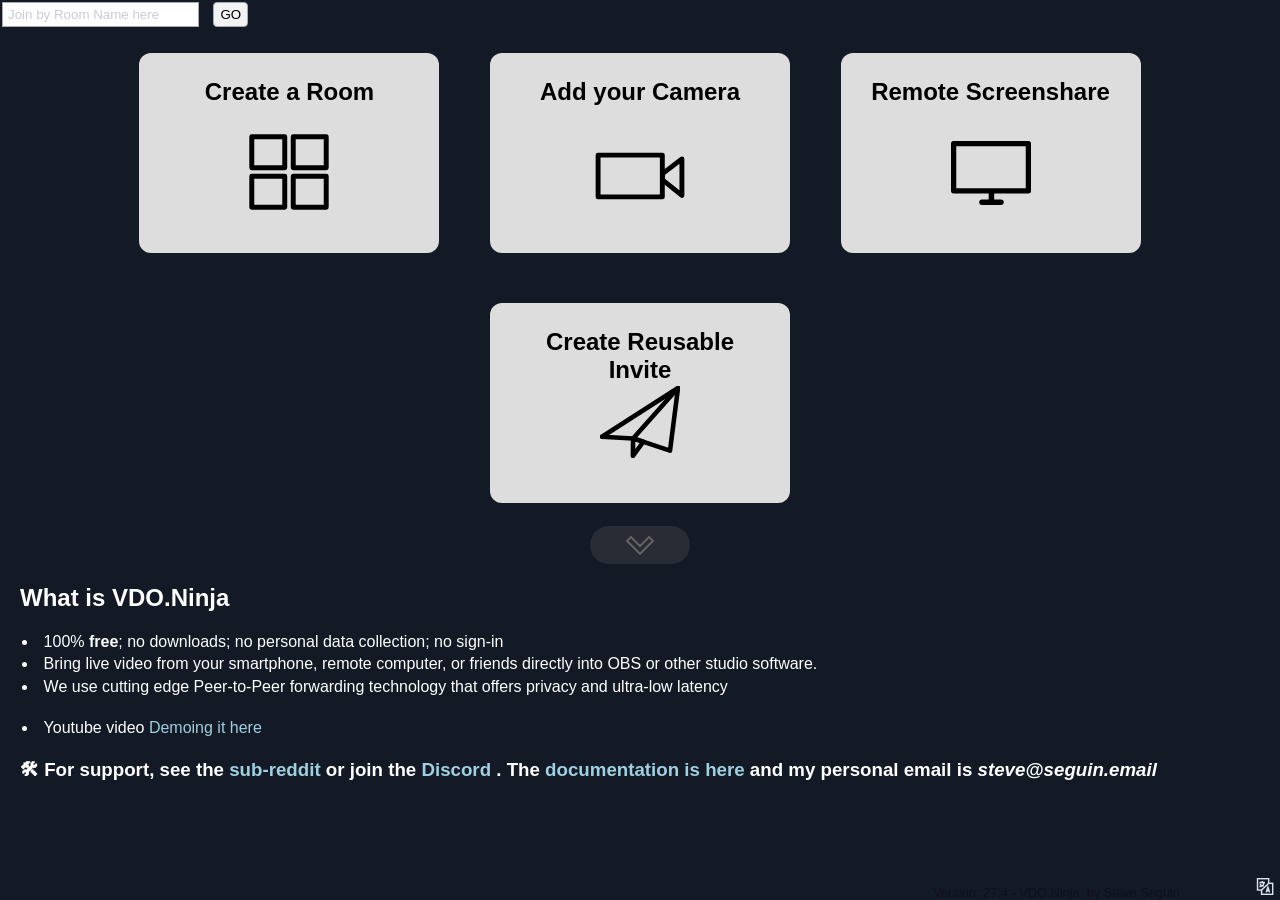
==== index.html @ aefde86b "Merge branch 'steveseguin:develop' into develop" ====
<html lang='en'>
	<head>
		<script type="text/javascript">
			//  MS Internet Explorer must not be given a chance to fail before I can give the user an error message.
			try {
				var msie = window.navigator.userAgent.indexOf("MSIE ");
				if (msie>0 || !!navigator.userAgent.match(/Trident.*rv\:11\./)){ // If MSIE or IE 11
					alert("Internet Explorer is not supported.\n\nPlease consider using Microsoft Edge or Google Chrome instead\n\nYou will be forwarded to the download page for MS Edge now.");
					console.error("INTERNET EXPLORER IS EVIL");
					document.write("Internet Explorer is not supported");
					window.location = "https://www.microsoft.com/edge";
				}
			} catch(e){
				console.error(e);
			}
		
		</script>
		<style>
			html {
				background-color: #0000;
				transition: opacity .1s linear;
			}
		</style>
		<meta name="viewport" content="width=device-width, initial-scale=1.0, maximum-scale=1.0, user-scalable=no" />
		<meta content="text/html;charset=utf-8" http-equiv="Content-Type" />
		<meta content="utf-8" http-equiv="encoding" />
		<meta name="copyright" content="&copy; 2024 Steve Seguin" />
		<meta name="license" content="https://github.com/steveseguin/vdo.ninja/LICENSE.md" />
		<meta name="sourcecode" content="https://github.com/steveseguin/vdo.ninja" />
		<meta name="stance-on-war" content="Steve Seguin condemns Russia's brutal invasion of Ukraine 💙💛." />
		<meta name="robots" content="index, follow">
		<link rel="canonical" href="https://vdo.ninja/">
		<link rel="author" href="/about" />
		<link rel="me" href="https://vdo.ninja/about" />
		
		<!-- Primary Meta Tags -->
		<title>VDO.Ninja</title>
		<meta id="metaTitle" name="title" content="VDO.Ninja" />
		<meta name="description" content="Bring live video from your smartphone, computer, or friends directly into your Studio. 100% free." />
		<meta name="author" content="Steve Seguin" />
		
		
		<meta name="msapplication-TileColor" content="#da532c" />
		<meta name="theme-color" content="#0f131d" />
		<link rel="stylesheet" href="./main.css?ver=404" />
		<script type="text/javascript" crossorigin="anonymous" src="./thirdparty/adapter.js"></script>
		
		<link rel="shortcut icon" href="data:image/x-icon;," type="image/x-icon" />
		<link id="favicon1" rel="icon" type="image/png" sizes="32x32" href="./media/favicon-32x32.png" />
		<link id="favicon2" rel="icon" type="image/png" sizes="16x16" href="./media/favicon-16x16.png" />
		<link id="favicon3" rel="icon" href="./media/favicon.ico" />
		<link id="thumbnailUrl" itemprop="thumbnailUrl" href="./media/vdoNinja_logo_full.png" />
		<link rel="alternate" type="text/markdown" href="/rawdoc.md" title="Developer and User Documentation">

		<!-- X (Twitter) Card Tags -->
		<meta name="twitter:card" content="summary_large_image">
		<meta name="twitter:creator" content="@SteveSeguin">
		<meta name="twitter:title" content="VDO.Ninja">
		<meta name="twitter:description" content="Bring live video from your smartphone, computer, or friends directly into OBS Studio or other. 100% free.">
		<meta name="twitter:image" content="https://vdo.ninja/media/vdoNinja_logo_full.png">
		
		<!-- Open Graph Tags (also used by X) -->
		<meta property="og:type" content="website">
		<meta property="og:url" content="https://vdo.ninja/">
		<meta property="og:title" content="VDO.Ninja">
		<meta property="og:description" content="Bring live video from your smartphone, computer, or friends directly into OBS Studio or other. 100% free.">
		<meta property="og:image" content="https://vdo.ninja/media/vdoNinja_logo_full.png">
		<meta property="og:image:width" content="1200">
		<meta property="og:image:height" content="630">
		<meta property="og:site_name" content="VDO.Ninja">

		<style id="lightbox-animations" type="text/css"></style>

	</head>
	<body id="main" class="main hidden" onload="main()">
		<span itemprop="image" itemscope itemtype="http://schema.org/ImageObject">
			<link itemprop="url" href="./media/vdoNinja_logo_full.png" />
		</span>
		<link itemprop="thumbnailUrl" href="./media/vdoNinja_logo_full.png" />
		<span itemprop="thumbnail" itemscope itemtype="http://schema.org/ImageObject">
			<link itemprop="url" href="./media/vdoNinja_logo_full.png" />
		</span>
		<script type="text/javascript" crossorigin="anonymous"  src="./thirdparty/CodecsHandler.js?ver=28"></script>
		<script type="text/javascript" crossorigin="anonymous" src="./thirdparty/aes.js"></script>
		<script type="text/javascript" crossorigin="anonymous" src="./webrtc.js?ver=849"></script>
		<input id="zoomSlider" type="range" style="display: none;" />
		<span id="electronDragZone" style="display:none;pointer-events: none; z-index:-10; position:absolute;top:0;left:0;width:100%;height:2%;min-height:20px;"></span>
		<div id="header">
			
			<a id="logoname" href="./" style="text-decoration: none; color: white; margin: 0 2px 0px 8px;">
				<span data-translate="logo-header">
					<span id="qos">V</span>DO.Ninja 
				</span>
			</a>
			<div id="head1">
				<input type="text" autocorrect="off" autocapitalize="none" id="joinroomID" name="joinroomID" tabindex="1" size="22" placeholder="Join by Room Name here" alt="Enter a room name to join" title="Enter a room name to quick join" onkeyup="jumptoroom(event)"/>
				<button onclick="jumptoroom();" id='jumptoroomButton' role="button" aria-pressed="false" tabindex="1" alt="Join room" title="Join room" >GO</button>
			</div>
			<div id="head1a" class="hidden">
				<input type="text" autocorrect="off" autocapitalize="none" id="joinbyURL" name="joinbyURL" size="22" placeholder="Load a website URL" alt="Enter the URL to load" title="Enter the URL to load"/>
				<button onclick="jumptoURL(event)"  role="button" aria-pressed="false" alt="Load URL" title="Load URL" >Load URL</button>
			</div>
			<div id="head5" class="hidden"></div>
			<div id="head3" style="display: inline-block;" class="hidden">
				<span style="color: #888;" id="copythisurl" tabindex="1" > &nbsp; 
					<span data-translate="copy-this-url">Copy this URL into an OBS "Browser Source"</span> <i style="color: #CCC;" class="las la-long-arrow-alt-right"></i> &nbsp; 
				</span>
			</div>
			<div id="head3a" style="display: inline-block;" class="hidden">
				<a
					id="reshare"
					data-drag="1"
					onclick="copyFunction(this, event)"
					class="task grabLinks"
					data-menu="context-menu"
				></a>
				<i class="las la-paperclip" style="color: #DDD;" title="Copy link to clipboard" onclick="copyFunction(document.getElementById('reshare'), event);" onmouseover="this.style.cursor='pointer'"></i>
				<span title="Save and ask to reload the current page on next site visit" style='font-size:92%;' onclick="saveRoom(this);" onmouseover="this.style.cursor='pointer'">💾</span>
			</div>
			<div id="head4" style="display: inline-block;" class="hidden">
				<span>
					<span data-translate="you-are-in-the-control-center">Control center for room:</span>
					
					<div id="dirroomid" style="font-size: 140%; color: #99c; display: inline-block;"></div>
					<span id="saveRoom" onclick="saveRoom(this)" style='cursor:pointer;margin-left:10px;' title="Will remember the room, prompting you the next time you visit if you wish to load this director's room again">💾</span>
					<span id="togglePreviewMode" onclick="switchModes()" style='cursor:pointer;margin-left:2px;' title="Toggle between the director control-room view and a scene preview-mode.">🪟</span>
				</span>
			</div>
			<div id="head2" class="hidden" style="display: inline-block; text-decoration: none; font-size: 60%; color: white;">
				<span data-translate="joining-room">You are in room</span>:
				<div id="roomid" style="display: inline-block;"></div>
			</div>
			<div id="head6" class="hidden" data-translate="only-director-can-hear-you">Only the director can hear you currently.</div>
			<div id="head7" class="hidden" data-translate="director-muted-you">The director has muted you.</div>
			<div id="head8" class="hidden" data-translate="director-video-muted-you">The director has disabled your camera temporarily.</div>
		</div>
		<div id="obsState" class="hidden" >ACTIVE</div>
		<div id="chatModule" class="hidden">
			<div class="chat-header">
				<span>Chat</span>
				<span>
					<a id="popOutChat" onclick="createPopoutChat();"><i class="las la-external-link-alt"></i></a>
					<a id="closeChat" onclick="toggleChat();">x</i></a>
				</span>
			</div>
			
			<div id="chatBody" class="resizable-div">
				<!-- Chat messages will be inserted here -->
			</div>
			
			<div class="chat-input-area">
				<input type="text" id="chatInput" placeholder="Enter chat message to send" onkeypress="EnterButtonChat(event)" />
				<button class="chatBarInputButton" onclick="sendChatMessage()">Send</button>
				<button onclick="toggleFileshare()"><i class="las la-file-upload"></i></button>
			</div>
			<div class="resizer"></div>
		</div>
		<div id="activeShares"></div>
		<div id="controlButtons" class="hidden">
			<div class="controlPositioning">
                <div id="subControlButtons">
					<div id="unmuteSelf" title="Hear yourself at 50% volume" alt="Hear yourself at 50% volume" aria-label="Hear Yourself" onmousedown="event.preventDefault(); event.stopPropagation();"  onclick="toggleDirectFeedback()"  tabindex="2" role="button" aria-pressed="false" onkeyup="enterPressedClick(event,this);"  class="hidden float" style="cursor: pointer;" >
                        <i id="unmuteSelftoggle" class="toggleSize las la-podcast"></i>
                    </div>
					<div id="mediafileshare" onmousedown="event.preventDefault(); event.stopPropagation();"  title="Select and stream a media file" aria-label="Stream a media file" alt="Stream a media file to others" onclick="getById('fileselector3').click();" tabindex="2" role="button" aria-pressed="false" onkeyup="enterPressedClick(event,this);"  class="float hidden" style="cursor: pointer;">
                        <i id="mediafilesharetoggle" onmousedown="event.preventDefault(); event.stopPropagation();"  class="toggleSize las la-file-video"></i>
						<input id="fileselector3" class="hidden" onchange="session.changePublishFile(this,event);" type="file" accept="video/*,audio/*,image/*" alt="Hold CTRL (or CMD) to select multiple files" title="Hold CTRL (or CMD) to select multiple files" multiple/>
                    </div>
				
                    <div id="blindAllGuests" title="Blind all guests in room (toggle)" alt="Blind all guests in room (toggle)" aria-label="Blind all guests in room" onmousedown="event.preventDefault(); event.stopPropagation();"  onclick="blindAllGuests(this, event)"  tabindex="2" role="button" aria-pressed="false" onkeyup="enterPressedClick(event,this);"  class="hidden float" style="cursor: pointer;" >
                        <i class="toggleSize las la-eye"></i>
                    </div>
                
                    <div id="queuebutton" title="Load the next guest in queue" alt="Load the next guest in queue"  aria-label="Load next guest in queue" onmousedown="event.preventDefault(); event.stopPropagation();"  onclick="nextQueue()"  tabindex="2" role="button" aria-pressed="false" onkeyup="enterPressedClick(event,this);"  class="hidden float" style="cursor: pointer;" >
                        <i id="queuetoggle" class="toggleSize las la-stream"></i>
                        <div id="queueNotification"></div>
                    </div>
                    <div id="sharefilebutton" title="Transfer any file to the group" alt="Transfer any file to the group" aria-label="Select file to transfer" onmousedown="event.preventDefault(); event.stopPropagation();"  onclick="toggleFileshare()"  tabindex="2" role="button" aria-pressed="false" onkeyup="enterPressedClick(event,this);"  class="float hidden" style="cursor: pointer;" >
                        <i id="filesharetoggle" class="toggleSize las la-file-upload"></i> 
                        <div id="transferNotification"></div>
                    </div>
                    <div id="chatbutton" title="Toggle the Chat" alt="Toggle the Chat" aria-label="Text chat" onmousedown="event.preventDefault(); event.stopPropagation();"  onclick="toggleChat()"  tabindex="2" role="button" aria-pressed="false" onkeyup="enterPressedClick(event,this);"  class="hidden float" style="cursor: pointer;" >
                        <i id="chattoggle" class="toggleSize las la-comment-alt"></i>
                        <div id="chatNotification"></div>
                    </div>
                    <div id="mutespeakerbutton" onmousedown="event.preventDefault(); event.stopPropagation();" alt="Toggle the speaker output." aria-label="Mute Speaker output" title="Mute the Speaker (ALT + A)" onclick="toggleSpeakerMute()"  tabindex="2" role="button" aria-pressed="false" onkeyup="enterPressedClick(event,this);"  class="hidden float" style="cursor: pointer;" >
                        <i id="mutespeakertoggle" class="toggleSize las la-volume-up" style="position: relative; top: 0.5px;"></i>
                    </div>
                    <div id="mutebutton" onmousedown="toggleMute(false, event);event.preventDefault(); event.stopPropagation();" data-translate="mute-the-mic" title="Mute the Mic (CTRL/⌘ + M)" alt="Mute the Mic" aria-label="Mute Microphone" ontouchstart="toggleMute(false, event);event.preventDefault(); event.stopPropagation();" tabindex="2" role="button" aria-pressed="false" onkeyup="enterPressedClick(event,this);"  class="hidden float" style="cursor: pointer;">
                        <i id="mutetoggle" class="toggleSize las la-microphone" style="position: relative; top: 0.5px;"></i>
                    </div>
                    <div id="mutevideobutton" onmousedown="event.preventDefault(); event.stopPropagation();" data-translate="disable-the-camera" title="Disable the Camera (CTRL/⌘ + B)" alt="Disable the Camera" aria-label="Mute Camera" onclick="toggleVideoMute()"   tabindex="2" role="button" aria-pressed="false" onkeyup="enterPressedClick(event,this);"  class="hidden float" style="cursor: pointer;">
                        <i id="mutevideotoggle" onmousedown="event.preventDefault(); event.stopPropagation();"  class="toggleSize las la-video"></i>
                    </div>
                    <div id="screensharebutton" onmousedown="event.preventDefault(); event.stopPropagation();"  title="Share a Screen with others" alt="Share a Screen with others" aria-label="Share a screen" onclick="screenshareTypeDecider(1)" tabindex="2" role="button" aria-pressed="false" onkeyup="enterPressedClick(event,this);"  class="float hidden task" data-menu="context-menu-screen-share" style="cursor: pointer;">
                        <i id="screensharetoggle" onmousedown="event.preventDefault(); event.stopPropagation();"  class="toggleSize las la-desktop"></i>
                    </div>
                    <div id="screenshare2button" onmousedown="event.preventDefault(); event.stopPropagation();"  title="Add a Screen Share" alt="Add a Screen Share" aria-label="Share a screen"  onclick="screenshareTypeDecider(2)" tabindex="2" role="button" aria-pressed="false" onkeyup="enterPressedClick(event,this);"  class="float hidden task" data-menu="context-menu-screen-share"  style="cursor: pointer;">
                        <i id="screenshare2toggle" onmousedown="event.preventDefault(); event.stopPropagation();"  class="toggleSize las  la-tv"></i>
                    </div>
                    <div id="screenshare3button" onmousedown="event.preventDefault(); event.stopPropagation();"  title="Share a Screen with others" alt="Add a Screen Share" aria-label="Share a screen"  onclick="screenshareTypeDecider(3)" tabindex="2" role="button" aria-pressed="false" onkeyup="enterPressedClick(event,this);"  class="float hidden task" data-menu="context-menu-screen-share"  style="cursor: pointer;">
                        <i id="screenshare3toggle" onmousedown="event.preventDefault(); event.stopPropagation();"  class="toggleSize las  la-tv"></i>
                    </div>
                    <div id="websitesharebutton" onmousedown="event.preventDefault(); event.stopPropagation();"  title="Share a website with your guests (IFRAME)" aria-label="Share a website" alt="Share a website with your guests (IFRAME)" onclick="shareWebsite(false, event)" tabindex="2" role="button" aria-pressed="false" onkeyup="enterPressedClick(event,this);"  class="float hidden" style="cursor: pointer;">
                        <i id="websitesharetoggle" onmousedown="event.preventDefault(); event.stopPropagation();"  class="toggleSize las la-window-maximize"></i>
                    </div>
                    <div id="websitesharebutton2" onmousedown="event.preventDefault(); event.stopPropagation();" title="Hold CTRL (or CMD) and click to spotlight this video" alt="Share a website as an embedded iFRAME" aria-label="Share a website" onclick="shareWebsite(false, event)" tabindex="2" role="button" aria-pressed="false" onkeyup="enterPressedClick(event,this);" class="float2 orange shake hidden" style="cursor: pointer;max-width: 200px;margin: auto;padding: 0 10px;">
                        <i onmousedown="event.preventDefault(); event.stopPropagation();" class="toggleSize las la-window-close" style="display: inline-block;"></i>
                        <div style="display: inline-block;width: 85px;line-height: 1; font-size: 0.9em; background-color: unset;box-shadow: unset;">
                            Stop Sharing Website
                        </div>
                    </div>
                    <div id="fullscreenPage" onmousedown="event.preventDefault(); event.stopPropagation();"  title="Full-screen the page" alt="Full-screen the page" aria-label="Full screen"  onclick="fullscreenPageToggle()" tabindex="2" role="button" aria-pressed="false" onkeyup="enterPressedClick(event,this);"  class="float hidden" style="cursor: pointer;">
                        <i id="fullscreenPageToggle" onmousedown="event.preventDefault(); event.stopPropagation();"  class="toggleSize las la-expand-arrows-alt"></i>
                    </div>
					<div id="PictureInPicturePage" onmousedown="event.preventDefault(); event.stopPropagation();"  title="Picture-in-Picture the video mix" alt="Picture-in-Picture the page" aria-label="Picture-in-Picture"  onclick="PictureInPicturePageToggle()" tabindex="2" role="button" aria-pressed="false" onkeyup="enterPressedClick(event,this);"  class="float hidden" style="cursor: pointer;">
                        <i id="PictureInPicturePageToggle" onmousedown="event.preventDefault(); event.stopPropagation();"  class="toggleSize las la-external-link-square-alt"></i>
                    </div>
                    <div id="flipcamerabutton" onmousedown="event.preventDefault(); event.stopPropagation();"  title="Cycle the Cameras"  onclick="cycleCameras()" class="hidden float"  tabindex="2" role="button" aria-pressed="false" onkeyup="enterPressedClick(event,this);" style="cursor: pointer;" aria-label="Cycle Cameras" alt="Cycle the Cameras">
                        <i id="settingstoggle" class="toggleSize las la-sync-alt"></i> 
                    </div>
					
					 <div id="blackoutmode" onmousedown="event.preventDefault(); event.stopPropagation();"  title="Enter black-out mode"  onclick="blackoutMode()" class="float hidden"  tabindex="2" role="button" aria-pressed="false" onkeyup="enterPressedClick(event,this);" style="cursor: pointer;" aria-label="Black out mode" alt="Enter black-out mode">
                        <i id="blackouttoggle" class="toggleSize las la-moon"></i> 
                    </div>
					
                    <div id="obscontrolbutton" onmousedown="event.preventDefault(); event.stopPropagation();"  title="OBS Remote Controller; start/stop and change scenes." onclick="toggleOBSControls();" class="hidden float"  tabindex="2" role="button" aria-pressed="false" onkeyup="enterPressedClick(event,this);" style="cursor: pointer;" aria-label="Remote OBS control menu" alt="Toggle the Remote OBS Controls Menu">
                        <i id="obscontroltoggle" class="toggleSize las la-gamepad"></i>
                    </div>
                    
                    <div id="roomsettingsbutton" onmousedown="event.preventDefault(); event.stopPropagation();"  title="Room Settings" onclick="toggleRoomSettings();" class="hidden float"  tabindex="2" role="button" aria-pressed="false" onkeyup="enterPressedClick(event,this);" style="cursor: pointer;" alt="Toggle the Room Settings Menu" aria-label="Room settings menu">
                        <i id="roomsettingstoggle" class="toggleSize las la-users-cog"></i>
                    </div>
                    
                    <div id="settingsbutton" onmousedown="event.preventDefault(); event.stopPropagation();"  title="Your audio and video Settings"  onclick="toggleSettings()" class="hidden float"  tabindex="2" role="button" aria-pressed="false" onkeyup="enterPressedClick(event,this);" style="cursor: pointer;" alt="Toggle Settings Menu" aria-label="Settings menu">
                        <i id="settingstoggle" class="toggleSize las la-cog"></i>
                    </div>
                    
                    <div id="hangupbutton"  onmousedown="event.preventDefault(); event.stopPropagation();" title="Hangup the Call" aria-label="Hang up" alt="Hangup the Call" onclick="hangup()" class="hidden float"  tabindex="2" role="button" aria-pressed="false" onkeyup="enterPressedClick(event,this);" style="cursor: pointer;" >
                        <i class="toggleSize las la-phone rotate225" aria-hidden="true"></i>
                    </div>
                    <div id="raisehandbutton" onmousedown="event.preventDefault(); event.stopPropagation();"  data-raised="0" title="Alert the host you want to speak"  aria-label="Raise hand" alt="Alert the host you want to speak" tabindex="2" role="button" aria-pressed="false" onkeyup="enterPressedClick(event,this);" onclick="raisehand()" class="hidden float" style="cursor: pointer;">
                        <i class="toggleSize las la-hand-paper" style="position: relative; right: 1px;" aria-hidden="true"></i>
                    </div>
                    
                    <div id="pptbackbutton" onmousedown="event.preventDefault(); event.stopPropagation();" title="Go back a slide" aria-label="Back a slide" alt="Go back a slide" tabindex="2" role="button" aria-pressed="false" onkeyup="enterPressedClick(event,this);" onclick="gobackSlide()" class="hidden float red" style="cursor: pointer;">
                        <i class="toggleSize las la-chevron-left" style="position: relative; right: 1px;" aria-hidden="true"></i>
                    </div>
                    <div id="pptnextbutton" onmousedown="event.preventDefault(); event.stopPropagation();" title="Next slide" aria-label="Next slide" alt="Next slide" tabindex="2" role="button" aria-pressed="false" onkeyup="enterPressedClick(event,this);" onclick="nextSlide()" class="hidden float" style="cursor: pointer;">
                        <i class="toggleSize las la-chevron-right" style="position: relative; right: 1px;" aria-hidden="true"></i>
                    </div>
                    
                    <div id="recordLocalbutton" onmousedown="event.preventDefault(); event.stopPropagation();"  data-state="0" title="Record your stream to disk" aria-label="Record your stream to disk" alt="Record your stream to disk" tabindex="2" role="button" aria-pressed="false" onkeyup="enterPressedClick(event,this);" onclick="recordLocalVideoToggle();" class="hidden float" style="cursor: pointer;">
                        <i class="toggleSize las la-dot-circle" style="position: relative;" aria-hidden="true"></i>
                    </div>
                    <div id="recordLocalScreenbutton" onmousedown="event.preventDefault(); event.stopPropagation();"  data-state="0" title="Stop screen share recording" aria-label="Stop screen share recording" alt="Stop screen recording" tabindex="2" role="button" aria-pressed="false" onkeyup="enterPressedClick(event,this);" onclick="recordLocalScreenStopRecord();" class="hidden float" style="cursor: pointer;">
                        <small>Stop<br>Screen<br>Record</small>
                    </div>
                    <span id="miniPerformer" style="pointer-events: auto;" class="hidden"></span>
                    <span id="rooms" class="hidden" style="padding-top:3px;padding-left:6px;pointer-events: auto;color:#fff;"></span>
                    <span id="groups" class="hidden" style="padding-top:3px;padding-left:6px;pointer-events: auto;color:#fff;text-align: center;"></span>
                    <div id="hangupbutton2" onmousedown="event.preventDefault(); event.stopPropagation();"  title="Cancel the Director's Video/Audio"  onclick="hangup2()" class="hidden float"  tabindex="2" role="button" aria-pressed="false" onkeyup="enterPressedClick(event,this);" style="cursor: pointer;" aria-label="stop publishing audio and video" alt="Disconnect Direcotor's cam">
                        <i class="toggleSize las la-phone rotate225" aria-hidden="true"></i>
                    </div>
                </div>
            </div>
		</div>
		<span id="miniTaskBar" style="float: right; bottom: 0px;right:0; position:fixed; display:flex;">
			<div id="closedList_connectUsers" class="hidden"  onclick="getById('connectUsers').classList.remove('hidden');getById('closedList_connectUsers').classList.add('hidden');">
				<i class="las la-theater-masks"></i>
			</div>
			<span
					id="reportbutton"
					title="Submit any error logs" 
					onclick="submitDebugLog();"
					style="cursor: pointer;z-index:3;display:none;"
					class="hidden"
					role="button" 
					tabindex="3"
				>
				<i style="cursor: pointer; color: #d9e4eb; padding: 2px; margin: 2px 2px 0 0; font-size: 140%;" class="las la-bug" aria-hidden="true"></i>
			</span>
			<span
					id="helpbutton"
					title="Show help contact info" 
					onclick="warnUser('For support, please browse https://reddit.com/r/vdoninja or join the live chat on Discord at https://discord.vdo.ninja.\n\nThe Docs also contains many help guides and advanced settings, located at https://docs.vdo.ninja.\n\nTo access the video stats menu, hold CTRL (command) and Left-Click on a video. Most video issues can be fixed by using Wired Internet instead of Wi-Fi.')"
					style="cursor: pointer; display:none;"
					alt="How to Use This with OBS"
					role="button" 
					tabindex="3"
				>
				<i style="cursor: pointer;  color: #d9e4eb; padding: 2px; margin: 2px 2px 0 0; font-size: 140%;" class="las la-question-circle" aria-hidden="true"></i>
			</span>
			<span title="Language options" onclick="toggle(document.getElementById('languages'));" tabindex="3" role="button" aria-label="language options" aria-pressed="false" id="translateButton">
				<i style="cursor: pointer;color: #d9e4eb; padding: 2px; margin: 2px 2px 0 0; font-size: 140%;" class="las la-language" aria-hidden="true"></i>
			</span>
			<span title="Add to Calendar" onclick="toggle(document.getElementById('calendar'));" tabindex="3" role="button" id="calendarButton">
				<i style="cursor: pointer;  color: #d9e4eb; padding: 2px; margin: 2px 2px 0 0; font-size: 140%;" class="las la-calendar" aria-hidden="true"></i>
			</span>
		</span>
		<div id="mainmenu" class="row" style="opacity: 0;">
			<div id="container-1" title="Add Group Chat to OBS"  alt="Add Group Chat to OBS" tabindex="1" role="button" aria-pressed="false" onkeyup="enterPressedClick(event,this);" class="column columnfade pointer card" style=" overflow-y: auto;">
				
					<h2>
						<span data-translate="add-group-chat">Create a Room</span>
					</h2>
					<div class="container-inner">
						<br />
						<br />
						<span data-translate="rooms-allow-for">Rooms allow for group-chat and the tools to manage multiple guests.</span>
						<br />
						<span class="section">
							<table style="padding-bottom:0;margin-bottom:0;">
							 <tr>
								<th style="text-align:right;" class="labelLarge">
									<b>
									<span data-translate="room-name">Room Name</span>: 
									</b>
								</th>
								<th class="labelSmall"></th>
								<th style="text-align:left;" >
									<div class="labelSmall">
										<b>
											<span data-translate="room-name">Room Name</span>: 
										</b>
									</div>
									<input type="text" autocorrect="off" autocapitalize="none"  id="videoname1" placeholder="Enter a room name here" onkeydown="checkStrengthRoom(event, 'securityLevelRoom');" onchange="checkStrengthRoom(event, 'securityLevelRoom');" onkeyup="enterPressed(event, createRoom);" maxlength="30" style="max-width: 431px;width: 100%;font-size: 110%; padding: 5px;" />
									<button ontouchstart="getById('videoname1').value = session.generateRandomString();getById('securityLevelRoom').style.display='none';" onmousedown="getById('videoname1').value = session.generateRandomString();getById('securityLevelRoom').style.display='none';" title="Generate a random room name" class="randomRoomName"><i class="las la-random"></i></button>
									<div id="securityLevelRoom" style="display:none;margin-top:3px;position:relative;top:3px;font-size:0.8em;"></div>
								</th>
							</tr>
							<tr>
								<th style="text-align:right;" class="labelLarge">
									<b>
										<span data-translate="password-input-field">Password</span>: 
									</b>
								</th>
								<th class="labelSmall"></th>
								<th  style="text-align:left;">
									<div class="labelSmall">
										<b>
											<span data-translate="password-input-field">Password</span>: 
										</b>
									</div>
									<input type="text" autocorrect="off" autocapitalize="none" id="passwordRoom" placeholder="Optional room password here" onkeydown="checkStrengthRoom(event, 'securityLevelRoom');" onchange="checkStrengthRoom(event, 'securityLevelRoom');"  onkeyup="enterPressed(event, createRoom);" style="max-width: 431px;width: 100%;font-size: 110%; padding: 5px;" />
								</th>
							</tr>
							<tr >
							
								<th style="text-align:right; padding: 5px; padding-top: 20px;">
									<input id="broadcastFlag" type="checkbox" title="For large group rooms, this option can reduce the load on remote guests substantially" />
								</th><th style="text-align:left;; padding-top: 20px;">
								<b>
									<span data-translate="guests-only-see-director"  style="cursor: help;" title="For large group rooms, this option can reduce the load on remote guests substantially" >The guests can see the director, but not other guests' videos</span>
								</b>
								</th>	
							</tr>
							<tr>
							
								<th style="text-align:right; padding: 5px;; padding-bottom: 20px;">
									<input id="showdirectorFlag" type="checkbox" title="The director will be visible in scenes as if a performer themselves." />
								</th><th style="text-align:left;; padding-bottom: 20px;">
								<b>
									<span data-translate="scenes-can-see-director" style="cursor: help;" title="If checked, the director can be added to scenes as if a guest. Otherwise, the director will never appear in a scene." >The director will be performing as well, appearing in group scenes</span>
								</b>
								</th>	
							</tr>
							<tr>
								<th style="text-align:right; padding: 5px;">
									
								</th>
								<th style="text-align:left;">
									<b>
										<span data-translate="default-codec-select" title="Which video codec would you want used by default?" >Preferred Video Codec:  </span> 
										<select style="font-size:1.1em" id="codecGroupFlag" type="checkbox" title="For large group rooms, this option can reduce the load on remote guests substantially" >
											<option value="default" selected>Default</option>
											<option value="vp9">VP9</option>
											<option value="h264">H264</option>
											<option value="vp8">VP8</option>
											<option value="av1">AV1</option>
										</select >
									</b>
								</th>
							</tr>
							</table>
							<button onclick="createRoom()"  class="gobutton gowebcam" style="width: 470px;display: block;margin: 20px auto;" alt="Enter the room as the group's director" title="You'll enter as the room's director">
								<span data-translate="enter-the-rooms-control">Enter the room's Control Center in the director's role</span>
							</button>
							<button class="roomnotes" style="display: block;display: block;margin: auto;" onclick="toggle(document.getElementById('roomnotes'),this);">
								<span data-translate="show-tips">Show me some tips..</span>
							</button>
							
							<ul style="max-width: 500px; display: none; text-align: left;" class="roomnotes" id="roomnotes">
								<span data-translate="added-notes" >
									<i>Important Tips:</i>
									<br><br>
									<li>Disabling video sharing between guests will improve performance</li>
									<li>Invite only guests to the room that you trust.</li>
									<li>The "Recording" option is considered experimental.</li>
									<li><a href="https://params.vdo.ninja" style="color:black;"><u>Advanced URL parameters</u></a> are available to customize rooms.</li>
								</span>
							</ul>
						</span>
						
						<span class="section hidden" id="lastSavedRoom">
							<label>A previous session was found using room: <b id="lastSavedRoomName">*UNDEFINED*</b></label>
							<button id="goToLastSavedRoom" style="width: 470px;display: block;margin:5px auto;" class="gobutton gowebcam" alt="Enter the room with the previous room settings" title="Enter director room with previous settings">Load the previous session</button>
						</span>
						
						<span class="section">
							<i data-translate="looking-to-just-chat-and-not-direct">Looking to just chat and not direct?</i>
							<button onclick="jumptoroom2()" class="gobutton gowebcam" style="width: 470px;display: block;margin: 5px auto" alt="Enter the room as the group's director" title="You'll enter as the room's director">
								<span data-translate="join-the-room-basic">Join the room as a Participant, rather than a director</span>
							</button>
						</span>
					</div>
					<div class="outer close">
						<div class="inner">
							<label class="labelclass">
								<span data-translate="back">Back</span>
							</label>
						</div>
					</div>
			</div>
			<div id="container-3"  title="Add your Camera to OBS" onkeyup="enterPressedClick(event,this);"  alt="Add your Camera to OBS" tabindex="1" role="button" aria-pressed="false" class="column columnfade pointer card" onclick="previewWebcam()" style=" overflow-y: auto;">
				<h2 id="add_camera">
					<span data-translate="add-your-camera">Add your Camera to OBS</span>
				</h2>
				<div class="container-inner" id="add_camera_inner">
					<br />
					<p>
						<video id="previewWebcam" class="previewWebcam task" aria-hidden="true" title="Right-click this video for additional options" data-menu="context-menu-video" oncanplay="updateStats();" controlsList="nodownload" muted autoplay playsinline ></video>
					</p>
					<div id="infof"></div>
					<button onclick="this.disabled=true;setTimeout(function(){requestBasicPermissions();},20);" id="getPermissions" style="display:none;" data-ready="false" >
						<span data-translate="ask-for-permissions">Allow Access to Camera/Microphone</span>
					</button>
					<span style="display:block;">
						<button onclick="publishWebcam(this)" title="Start streaming (Alt + s)" aria-label="Start streaming (Alt + s)" role="button" aria-pressed="false" tabindex="1" id="gowebcam" class="gowebcam" alt="Start Streaming  (Alt + s)" disabled data-audioready="false" data-ready="false" >
							<span data-translate="waiting-for-camera">Waiting for Camera to Load</span>
						</button>
					</span>
					<div id="consentWarning" class="startupWarning hidden">
						<i class="las la-exclamation-circle"></i>
						<p><span data-translate="privacy-disabled">Privacy warning: The director will be able to remotely change your camera, microphone, and URL.</span></p>
					</div>
					<div id="guestTips" style="display:none" aria-hidden="true">
						<p data-translate="for-the-best-possible-experience-make-sure">For the best possible experience, make sure</p>
						<span><i class="las la-plug"></i><span data-translate="your-device-is-powered">Your device is powered</span></span>
						<span><i class="las la-ethernet"></i><span data-translate="your-connection-is-hardwired-instead-of-wifi">Your connection is hardwired instead of wifi</span></span>
						<span><i class="las la-headphones"></i><span data-translate="you-are-using-headphones-earphones">You are using headphones / earphones</span></span>
					</div>
					<div id="videoMenu" class="videoMenu" aria-hidden="true">
						<div class="title">
                            <i class="las la-video"></i><span data-translate="video-source"> Video Source </span>
                        </div>
						<span style="display:inline-block;padding-top: 5px;">
							<select id="videoSourceSelect" tabindex="1" title="Video source list"></select>
							<span id="gear_webcam" onclick="toggle(document.getElementById('videoSettings'));">
								<i class="las la-cog" style="font-size: 140%; vertical-align: middle;" aria-hidden="true"></i>
							</span>
						</span>
						<div id="cameraTip1" class="cameraTip hidden">
							<i class="las la-info-circle"></i>
							<p><span id="cameraTipContext1"></span></p>
						</div>
					</div>
					<br />
					<center>
						<div id="videoSettings" style="display: none;" aria-hidden="true">
							<form id="webcamquality">
								<span class="hidden">
									<input type="radio" id="4kquality" alt="2160p60 video capture" name="resolution" value="-2" />
									<label for="4kquality">
										<span data-translate="up-to-4k">4K</span>
									</label> |
								</span>
								<span class="hidden">
									<input type="radio" id="maxres" name="resolution" value="-1" />
									<label for="maxres" alt="Default video capture resolutiob">
										<span data-translate="highest-resolution">Highest</span>
									</label> |
								</span>
								<input type="radio" checked id="fullhd" alt="1080p60 video capture" name="resolution" value="0" />
								<label for="fullhd">
									<span data-translate="max-resolution">High Resolution</span>
								</label> |
								
								<input type="radio" id="halfhd" alt="720p60 video capture"  name="resolution" value="1" />
								<label for="halfhd">
									<span data-translate="balanced">Balanced</span>
								</label> |
								
								<input type="radio" id="nothd" name="resolution" alt="360p30 video capture"  value="2" />
								<label for="nothd">
									<span data-translate="smooth-cool">Smooth and Cool</span>
								</label>
								<div id="webcamstats" style="padding: 5px 0 0 0;"></div>
							</form>
						</div>
					</center>
					<div id="audioMenu" class="form-group multiselect" alt="tip: Hold CTRL (command) to select Multiple" title="tip: Hold CTRL (command) to select Multiple">
						<span class='gear_microphone hidden'>
							<input type="checkbox" id='micStereoMonoInput' alt="Mono microphone audio"  onchange="toggleMonoStereoMic(this);">Mono
						</span>
						<a id="multiselect-trigger" class="form-control multiselect-trigger" data-state="1">
							<div class="title">
								<i class="las la-microphone-alt"></i><span data-translate="select-audio-source"> Audio Source(s) </span>
								<i id='chevarrow1' class="chevron bottom" aria-hidden="true"></i>
								<div class="meter" id="meter1"></div><div class="meter2" id="meter2"></div>
							</div>
						</a>
						<ul id="audioSource" class="multiselect-contents" >
							<li>
								<input type="checkbox" id="multiselect1" name="multiselect1" style="display: none;" checked value="ZZZ" />
								<label for="multiselect1">
									<span data-translate="no-audio"> No Audio</span>
								</label>
							</li>
						</ul>
						<div id="audioTip1" class="cameraTip hidden">
							<i class="las la-info-circle"></i>
							<p><span id="audioTipContext1"></span></p>
						</div>
					</div>
					<br style="line-height: 0;" />
					<div id="headphonesDiv" class="audioMenu hidden" aria-hidden="true">
						<div class="title">
							<i class="las la-headphones"></i><span data-translate="select-output-source"> Audio Output Destination</span><button onclick="playtone()" title="Play a sound out of the selected audio playback device" class="testtonebutton" type="button">Test</button>
						</div>
						<select id="outputSource" alt="Audio output device" ></select>
						<div id="headphoneTip1" class="cameraTip hidden">
							<i class="las la-info-circle"></i>
							<p><span id="headphoneTipContext1"></span></p>
						</div>
						<div id="audioTipSR" class="cameraTip hidden">
							<i class="las la-exclamation-circle"></i>
							<p><span id="audioTipContextSR"></span></p>
						</div>
					</div>
					<br style="line-height: 0;" />
					<div id="avatarDiv" class="hidden" aria-hidden="true">
						<div class="title">
							<i class="las la-robot"></i><span data-translate="select-avatar-image"> Default Avatar / Placeholder Image </span>
						</div>
						<div id="selectAvatarImage" style="margin-top:10px;">
							<img src="./media/avatar.webp" crossOrigin="Anonymous" loading="lazy" id="defaultAvatar1" style="max-width:130px;max-height:73.5px;display:inline-block;margin:10px;cursor:pointer;" onclick="changeAvatarImage(event, this);"/>
							<label class="selected" id="noAvatarSelected" style="width:130px;display:inline-block;text-align: center; cursor:pointer;">
							  <i class="las la-minus-circle" style="font-size: 3em;"></i><br />No Image Selected
							  <button onclick="changeAvatarImage(event, this)" style="position: fixed; top: -100em; margin-left:10px; border:1px solid #555;"></button>
							</label>
							<label style="width:130px;display:inline-block; text-align: center; cursor:pointer;">
							  <i class="las la-hdd" style="font-size: 3em;"></i><br />Select Local Image
							  <input type="file" onchange="changeAvatarImage(event, this)" accept="image/*" style="position: fixed; top: -100em; margin-left:10px; border:1px solid #555;"> 
							</label>
						</div>
					</div>
					<br style="line-height: 0;" />
					<div id="effectsDiv">
						<div class="title">
							<i class="las la-robot"></i>
							<span data-translate="select-digital-effect"> Digital Video Effects </span>
						</div>
						<select id="effectSelector" alt="Digital video effect options" onchange="effectsDynamicallyUpdate(event, this);">
							<option value="0" data-translate="no-effects-applied">No effects applied</option>
							<option value="3" data-translate="blurred-background">Blurred background</option>
							<option value="13" class="hidden" disabled data-translate="blurred-background-2">Blurred background 2 🧪</option>
							<option value="4" data-translate="digital-greenscreen">Digital greenscreen</option>    
							<option value="5" data-translate="virtual-background">Virtual background</option>
							<option value="6" data-translate="face-mesh" title="experimental">Face mesh (slow load) 👨‍🔬</option>
							<option value="7" data-translate="digital-zoom">Digital zoom</option>
							<option value="overlay" data-translate="overlay-image">Overlay image</option>
							<option value="anon" data-translate="anonymous-mask" title="experimental">Anonymous mask 👨‍🔬</option>
							<option value="dog" data-translate="dog-face" title="experimental">Dog ears and nose 👨‍🔬</option>
							<option value="1" disabled title='Enable the Chrome experimental features flag to use: chrome://flags/#enable-experimental-web-platform-features' class='facetracker' data-translate="face-tracker">Face Tracker</option>
						</select>
						<span data-warnSimdNotice="true" style='display:none; font-size: 140%; margin-left:10px; vertical-align: middle; cursor:pointer' title="Improve performance and quality with this tip" onclick="smdInfo();">
							<i class="las la-info-circle"></i>
						</span>
						<span data-effectsNotice="true" style='display:none; font-size: 140%; margin-left:10px; vertical-align: middle; cursor:pointer' title="Improve performance and quality with this tip" onclick="warnUser('Use a Chromium Based Browser');">
							<i class="las la-info-circle"></i>
						</span>
						
						<div id="selectImageContent" style="display:none;margin-top:10px;"></div>
						<div id="selectImageOverlay" style="display:none;margin-top:10px;"></div>
						
						<div id="selectEffectAmount" style="display:none;margin-top:10px;">
							<label for="selectEffectAmountInput" style="width: 113px;display: inline-block;">Effect Amount</label>
							<input id="selectEffectAmountInput" style="display: inline-block;width: 350px; max-width: 60%;margin:6px 0;" 
								   name="selectEffectAmountInput" title="Adjust the amount of effect applied" type="range" 
								   oninput="changeEffectAmount(event, this)" onchange="changeEffectAmount(event, this)" 
								   min="0" step="1" max="20">
						</div>
						<div id="zoomPositionControls" style="display:none;margin-top:10px;">
							<div style="margin-bottom: 10px;">
								<label for="zoomPositionX1" style="width: 113px;display: inline-block;">Horizontal Position:</label>
								<input id="zoomPositionX1" style="display: inline-block;width: 350px; max-width: 60%;margin:6px 0;" 
									   type="range" oninput="changeZoomPosition(event, this)" onchange="changeZoomPosition(event, this)" 
									   min="0" max="1" step="0.01" value="0.5">
							</div>
							<div>
								<label for="zoomPositionY1" style="width: 113px;display: inline-block;">Vertical Position:</label>
								<input id="zoomPositionY1" style="display: inline-block;width: 350px; max-width: 60%;margin:6px 0;" 
									   type="range" oninput="changeZoomPosition(event, this)" onchange="changeZoomPosition(event, this)" 
									   min="0" max="1" step="0.01" value="0.5">
							</div>
						</div>
					</div>
					<br style="line-height: 0;" />
					<div id="addPasswordBasic">
                        <div class="title" title="Add an optional password">
                            <i class="las la-key"></i><span data-translate="add-a-password"> Add a Password</span>
                        </div>
                        <input type="text" id="passwordBasicInput" title="Enter an optional password here" placeholder="optional"/>
                    </div>
					
					<br style="line-height: 0;" />
					<div id="rememberStreamID" class="hidden" style="display:inline-block;" title="Remember and reuse the provided stream ID on each visit">
						<br />
						<br style="line-height: 0;" />
                        Remember Stream ID: <input type="checkbox" id="rememberStreamIDcheck" checked="true" />
                    </div>
					
					<div id="SafariWarning" class="startupWarning hidden" aria-hidden="true" title="Consider using Chrome instead of Safari">
						<i class="las la-exclamation-circle"></i>
						<p><span data-translate="use-chrome-instead">Consider using a Chromium-based browser instead.<br />
 						Safari is more prone to having audio issues</span></p>
					</div>
					
					<div id="oldiOSWarning" class="startupWarning hidden" title="Please update your version of iOS for best performance">
						<i class="las la-exclamation-circle"></i>
						<p><span data-translate="update-your-device">We've detected that you are using an old version of Apple iOS.<br /><br />Please consider updating if facing issues.</span></p>
					</div>
					
				</div>
				<div class="outer close" role="button" aria-pressed="false" title="Go back">
					<div class="inner">
						<label class="labelclass">
							<span data-translate="back">Back</span>
						</label>
					</div>
				</div>
			</div>
			<div id="container-3a"  title="Add your Microphone to OBS" onkeyup="enterPressedClick(event,this);"  alt="Add your Microphone to OBS" tabindex="1" role="button" aria-pressed="false" class="microphoneBackground column columnfade pointer card hidden" onclick="previewWebcam(true)" style=" overflow-y: auto;">
				<h2 id="add_microphone">
					<span data-translate="add-your-microphone">Add your Microphone to OBS</span>
				</h2>
				<div class="outer close" role="button" aria-pressed="false"  title="Go back">
					<div class="inner">
						<label class="labelclass">
							<span data-translate="back">Back</span>
						</label>
					</div>
				</div>
			</div>
			<div id="container-2" title="Remote Screenshare into OBS" onkeyup="enterPressedClick(event,this);"  alt="Remote Screenshare into OBS"  tabindex="1" role="button" aria-pressed="false" class="column columnfade pointer card screenshareIcon" style=" overflow-y: auto;">
				<h2 id="add_screen">
					<span data-translate="remote-screenshare-obs">Remote Screenshare into OBS</span>
				</h2>
				<div class="container-inner">
					<div class="screenshare-icon">
						<svg xmlns="http://www.w3.org/2000/svg" viewBox="0 0 240 160">
						  <rect x="40" y="20" width="160" height="100" rx="4" fill="none" stroke="#999" stroke-width="4"/>
						  <rect x="50" y="30" width="140" height="80" fill="#666" rx="2"/>
						  <path d="M100 120 L140 120 L150 140 L90 140 Z" fill="#999"/>
						  <path d="M90 60 L150 60 M140 50 L150 60 L140 70" stroke="#fff" stroke-width="3" fill="none"/>
						  <rect x="65" y="40" width="50" height="8" fill="#fff" opacity="0.6" rx="2"/>
						  <rect x="65" y="55" width="110" height="4" fill="#fff" opacity="0.3" rx="1"/>
						  <rect x="65" y="65" width="90" height="4" fill="#fff" opacity="0.3" rx="1"/>
						  <rect x="65" y="75" width="100" height="4" fill="#fff" opacity="0.3" rx="1"/>
						</svg>
					</div>
					<button class='gobutton mainScreenShareButton' class="mainScreenShareButton" alt="clilck to select you screen to share" onclick="publishScreen()">
						<span data-translate="select-screen-to-share">SELECT SCREEN TO SHARE</span>
					</button>
					<span title="Change the capture resolution. This defines what the maximum resolution the video can be encoded at. A lower resolution will be smoother." id="gear_screen" style="display: inline-block; cursor: pointer;" onclick="toggle(document.getElementById('videoSettings2'));">
						<i class="las la-cog" style="font-size: 170%; vertical-align: middle;" aria-hidden="true"></i>
					</span>
					<center>
						<span id="videoSettings2" style="display: none;">
							<form id="webcamquality2">
								<input type="radio" id="maxres2" name="resolution2" value="-1" />
								<label style="cursor:help" for="maxres2" title="Attempts to capture the same resolution that the window/display is displayed at">
									<span data-translate="highest-resolution">Highest</span>
								</label> &nbsp;&nbsp;|&nbsp;&nbsp;
							
								<input type="radio" id="fullhd2" name="resolution2" value="0" />
								<label style="cursor:help" for="fullhd2" title="This will capture at up to 1920x1080 resolution, but it will use up more CPU and may reduce frame rate.">
									<span data-translate="1080p-resolution">Full HD</span>
								</label> &nbsp;&nbsp;|&nbsp;&nbsp;
								
								<input type="radio" checked id="halfhd2" name="resolution2" value="1" />
								<label style="cursor:help" for="halfhd2" title="This will capture at a medium resolution; suitable for gaming where frame rates matter more than resolution" >
									<span data-translate="720p-balanced">Balanced</span>
								</label> &nbsp;&nbsp;|&nbsp;&nbsp;
								
								<input type="radio" id="nothd2" name="resolution2" value="2" />
								<label style="cursor:help" for="nothd2" title="This will capture at a low resolution, suitable for low powered computers or computers on poor networks">
									<span data-translate="360p-smooth-cool">Low-res</span>
								</label>
								<div id="webcamstats2"></div>
							</form>
						</span>
					</center>
					<div id="consentWarning2" class="startupWarning hidden">
						<i class="las la-exclamation-circle"></i>
						<p><span data-translate="privacy-disabled">Privacy warning: The director will be able to remotely change your camera, microphone, and URL while this page is open, if you continue.</span></p>
					</div>
					<div id="audioScreenShare1" class="audio-selector">
						<div class="title">
							<i class="las la-microphone-alt"></i>
							<span>Additional Audio Sources</span>
						</div>
						<button id="showAudioDevices" class="audio-select-btn" onclick="requestAudioStream();">
							Add Microphone Sources
						</button>
						<div id="audioDeviceList" class="audio-device-list" style="display: none;"></div>
						<div id="audioSelectError" class="error-message" style="display: none;"></div>
					</div>
					<br />
					<div id="headphonesDiv2" class="hidden">
                        <div class="title">
                            <i class="las la-headphones"></i>
                            <span data-translate="select-output-source"> Audio Output Destination: 
							</span>
							<button onclick="playtone(true)" class="testtonebutton" style="padding:3px 5px 2px 5px; margin:0; margin-left:15px; position: relative;" type="button">Test</button>
						</div>
                        <select id="outputSourceScreenshare" onclick="requestOutputAudioStream();">
							<option value="default">
								Default Device
							</option>
						</select>
					</div>
					<br /><br />
					<div class="info-box">
						<h3><i class="las la-info-circle"></i> Things to Note</h3>
						<ul>
							<li>Screen audio selection will be handled by your browser's sharing dialog</li>
							<li>Additional microphone sources can be added and will be mixed with your screen audio</li>
							<li>Quality settings affect maximum capture resolution - lower settings may be smoother</li>
							<li id="audioScreenCaptureDocs" data-translate="application-audio-capture">For application-specific audio capture, <a href='https://docs.vdo.ninja/audio' target="_blank">see here</a></li>
							<li id="audioScreenCaptureDocs2" data-translate="1080p-screen-capture-guide">For achieving 1080p60 game-capture, <a href='https://docs.vdo.ninja/guides/how-to-screen-share-in-1080p' target="_blank">see here</a></li>
						</ul>
					</div>
					<br />
				</div>
				<div class="outer close" title="Go back">
					<div class="inner">
						<label class="labelclass">
							<span data-translate="back">Back</span>
						</label>
					</div>
				</div>
			</div>
			<div id="container-4" tabindex="1" alt="Create Reusable Invite" onkeyup="enterPressedClick(event,this);" onclick="loadQR();" title="Create Reusable Invite" role="button" aria-pressed="false" class="column columnfade pointer card" style=" overflow-y: auto;">
				<h2>
					<span data-translate="create-reusable-invite">Create Reusable Invite</span>
				</h2>
				<div id="gencontent2" style="display:none; max-height: 100%;min-height: 90%;"></div>
				<div id="gencontent" class="container-inner">
					
					<br />
					<br />
					<span data-translate="here-you-can-pre-generate">Here you can pre-generate a reusable Browser Source link and a related guest invite link.</span>
					<br />
					<br />
					<p>
						<input type="text" autocorrect="off" autocapitalize="none" style="padding: 5px; font-size: 120%;" id="videoname4" onkeyup="enterPressed(event, generateQRPage);" placeholder="Give this media source a name (optional)" size="35" maxlength="70" />
						<br />
						<br />
					</p>
					<button style="padding: 20px;" class='gobutton' onclick="generateQRPage()">
						<span data-translate="generate-invite-link">GENERATE THE INVITE LINK</span>
					</button>
					<br />
					<span style="margin: 20px; max-width: 420px; text-align: left; margin: auto auto;display:block;">
						<div class="invite_setting_group">
							<h4>
								<span data-translate="quality-paramaters">Quality settings</span>
							</h4>
							<div class="invite_setting_item">
								<input type="checkbox" id="invite_bitrate" />
								<label for="invite_bitrate">
									<span data-translate="unlock-video-bitrate" title="Ideal for 1080p60 gaming, if your computer and upload are up for it" >Unlock the video bitrate (20mbps)</span>
								</label>
							</div>
							<div class="invite_setting_item">
								<input type="checkbox" id="invite_vp9" />
								<label for="invite_vp9">
									<span data-translate="force-vp9-video-codec" title="Better video compression and quality at the cost of increased CPU encoding load">Use the VP9 video codec</span>
								</label>
							</div>
							<div class="invite_setting_item">
								<input type="checkbox" id="invite_stereo" />
								<label for="invite_stereo">
									<span data-translate="enable-stereo-and-pro" title="Disable digital audio-effects and increase audio bitrate">Enable stereo and pro HD audio</span>
								</label>
							</div>
							<div class="invite_setting_item">
								<label for="invite_quality" data-translate="video-resolution">Target video resolution: </label>
								<select id="invite_quality" name="invite_quality">
									<option value="-1" selected>User selectable</option>
									<option value="0">1080p (high-quality)</option>
									<option value="1">720p (balanced)</option>
									<option value="2">360p (older computers)</option>
								</select>
							</div>
						</div>
						<div class="invite_setting_group">
							<h4>
								<span data-translate="general-paramaters">User options</span>
							</h4>
							<div class="invite_setting_item">
								<input type="checkbox" id="invite_effects" />
								<label for="invite_effects">
									<span data-translate="allow-effects-invite" title="The guest will be able to select digital video effects to apply.">Allow video effects to be used</span>
								</label>
							</div>
							<div class="invite_setting_item">
								<input type="checkbox" id="invite_automic" />
								<label for="invite_automic">
									<span data-translate="hide-mic-selection" title="The guest will not have a choice over audio-options">Force select the default microphone</span>
								</label>
							</div>
							<div class="invite_setting_item">
								<input type="checkbox" id="invite_hidescreen" />
								<label for="invite_hidescreen">
									<span data-translate="hide-screen-share" title="The guest will only be able to select their webcam as an option">Hide the screenshare option</span>
								</label>
							</div>
							<div class="invite_setting_item">
								<input type="checkbox" id="invite_obfuscate" />
								<label for="invite_obfuscate">
									<span data-translate="obfuscate_url" title="Encode the URL so that it's harder for a guest to modify the settings.">Obfuscate the invite URL</span>
								</label>
							</div>
							<div class="invite_setting_item">
								<span data-translate="add-a-password-to-stream" title="Add a password to make the stream inaccessible to those without the password"> Add a password:</span>
								<input type="text" autocorrect="off" autocapitalize="none" id="invite_password" placeholder="Add an optional password" />
							</div>
						</div>
						<div class="invite_setting_group">
							<h4>
								<span data-translate="interview-paramaters">Two-way chat</span>
							</h4>
							<div class="invite_setting_item">
								<input type="checkbox" id="invite_hostlink" />
								<label for="invite_hostlink">
									<span data-translate="generate-host-link" title="A link for the host speaker to chat with the guest; 2-way interview chat.">Create a link for the host speaker</span>
								</label>
							</div>
							<div class="invite_setting_item">
								<span data-translate="add-the-guest-to-a-room" title="Add the guest to a group-chat room; it will be created automatically if needed."> Add the guest to a room:</span>
								<input type="text" autocorrect="off" autocapitalize="none" id="invite_joinroom" placeholder="Enter Room name here" oninput="document.getElementById('invitegroupchat').style.display='block';" />
							</div>
							<div class="invite_setting_item">
								<span id="invitegroupchat" style="display: none;" title="Customize the room settings for this guest">
									<label for="invite_group_chat_type" data-translate="invite-group-chat-type">This room guest can:</label>
									<select id="invite_group_chat_type" name="invite_group_chat_type">
										<option value="0" selected data-translate="can-see-and-hear">Can see and hear the group chat</option>
										<option value="1" data-translate="can-hear-only">Can only hear the group chat</option>
										<option value="2" data-translate="cant-see-or-hear">Cannot hear or see the group chat</option>
									</select>
								</span>
							</div>
						</div>
						<div class="invite_setting_group_links">See the 
							<a target="_blank" href="https://docs.vdo.ninja/advanced-settings">documentation</a> for a list of all options and details.<br /><br />
							Try out the advanced <a target="_blank" href="https://invite.vdo.ninja/">invite generator</a> here as well.
						</div>
					</span>
				</div>
				<div class="outer close" role="button" aria-pressed="false">
					<div class="inner">
						<label class="labelclass">
							<span data-translate="back">Back</span>
						</label>
					</div>
				</div>
			</div>
			
			<div id="dropButton" onclick="dropDownButtonAction()" title="More Options" aria-hidden="true"><i class="las la-chevron-down" ></i></div>
			
			<div id="container-5" class="column columnfade pointer card hidden" style=" overflow-y: auto;">
				<h2><span data-translate="share-local-video-file">Stream Media File</span></h2>
				<div class="container-inner">
					
					<br /><br />
					<span data-translate="select-the-video-files-to-share">Select VIDEO, AUDIO, and/or IMAGE files to share</span><br /><br />
					<input id="fileselector" onchange="session.publishFile(this,event);" type="file" accept="video/*,audio/*,image/*" alt="Hold CTRL (or CMD) to select multiple files" title="Hold CTRL (or CMD) to select multiple files" multiple/>
					<label for="fileselector">Choose media files</label>
					<br /><br />
					<div class='warning message-card'>
						<h1>Warning</h1>
						<p>Media file streaming is still quite experimental. Please do not rely on it heavily for your productions. Feedback welcome.</p>
					</div>
					<div class='warning message-card hidden' id='chrome_warning_fileshare'>
						<h1>Chrome/Edge users</h1>
						<p>Keep this tab visible, else the video playback will stop</p>
					</div>
					<div class='warning message-card hidden' id='safari_warning_fileshare'>
						<h1>Safari Users</h1>
						<p>Safari does not support this feature. Consider Chrome or Firefox instead.</p>
					</div>
					<br /><br />
					To host a file for download, rather than for streaming, try the following instead: 
					<input id="fileselector2" onchange="session.hostFile(this,event);" multiple type="file" title="Transfer any file"/>
					<label for="fileselector2">Choose file to transfer</label>
				</div>
				
				<div class="outer close">
					<div class="inner">
						<label class="labelclass">
							<span data-translate="back">Back</span>
						</label>
					</div>
				</div>
			</div>
			
			<div id="container-6" class="column columnfade pointer card hidden" style=" overflow-y: auto;">
				<h2><span data-translate="share-website-iframe">Share Website</span></h2>
				<i style="margin-top:30px;font-size:560%;overflow:hidden;" class="largeDarkIcon las la-broadcast-tower"></i>
				<div class="container-inner">
					<br />
					<div id="previewIframe"></div>
					<br />
					<span data-translate="enter-the-website-URL-you-wish-to-share">Enter the URL website you wish to share.</span><br /><br />
					<input type="text" autocorrect="off" id="iframeURL" autocapitalize="none" style="margin:10px; border:2px solid; padding:10px; width:400px;" title="Enter an HTTPS URL" multiple/><br />
					<button onclick="previewIframe(getById('iframeURL').value);" >Preview</button> 
					<button onclick="this.innerHTML = 'Update'; session.publishIFrame(getById('iframeURL').value);" >Share</button><br />
					<div class="message-card info">
						<h1>Usage information</h1>
						<p></p>
						<ul style="text-align: left;">
						<li>Not all websites will work with this feature as some sites disallow embedding.</li>
						<li>The site will try to auto-optimize standard Youtube or Twitch links.</li>
						<li>Remote websites must be CORS/IFrame compatible with full SSL-encryption enabled.</li>
					</ul>
					</div>
				</div>
				<div class="outer close">
					<div class="inner">
						<label class="labelclass">
							<span data-translate="back">Back</span>
						</label>
					</div>
				</div>
			</div>
			
			<div id="container-18" class="column columnfade pointer card hidden" style="display:none!important; opacity:0; width:0; height:0; overflow-y: auto;">
				<h2><span data-translate="whip-in">Join Room via WHIP</span></h2>
				<i style="margin-top:30px;font-size:560%;overflow:hidden;" class="largeDarkIcon las la-broadcast-tower"></i>
				<div class="container-inner">
					<br />
					WIP || SELECT SERVER || CUSTOM MEDIAMTX || CUSTOM WHIP || GENERATE TOKEN
					|| PREVIEW HERE 
					<button onclick="previewIframe(getById('iframeURL').value);" >Refresh</button> 
					<button onclick="this.innerHTML = 'Update'; session.publishIFrame(getById('iframeURL').value);" >JOIN</button><br />
					<div class="message-card info">
						<h1>Encoder information</h1>
						<p>WHIP URL HERE</p>
						<ul style="text-align: left;">
						<li>encoder settings here</li>
						<li>encoder settings here</li>
						<li>encoder settings here</li>
					</ul>
					</div>
				</div>
				<div class="outer close">
					<div class="inner">
						<label class="labelclass">
							<span data-translate="back">Back</span>
						</label>
					</div>
				</div>
			</div>
			
			<div id="container-7" class="column columnfade pointer card hidden" style="overflow: hidden;" onclick="window.location = './speedtest.html';">
				<h2><span data-translate="run-a-speed-test">Run a Speed Test</span></h2>
				<i style="margin-top:30px;font-size:600%;overflow:hidden;" class="largeDarkIcon las la-tachometer-alt"></i>
			</div>
			
			<div id="container-8" class="column columnfade pointer card hidden" style="overflow: hidden;" onclick="window.location = './mixer.html';">
				<h2><span data-translate="try-the-mixer-out">Custom Mixed Layouts</span></h2>
				<i style="margin-top:30px;font-size:600%;overflow:hidden;" class="largeDarkIcon las la-blender"></i>
			</div>
			
			<div id="container-14" class="column columnfade pointer card hidden" style="overflow: hidden;" onclick="window.location = 'https://versus.cam';">
				<h2><span data-translate="try-out-versus-cam">Multi-Stream Monitor</span></h2>
				<i style="margin-top:30px;font-size:600%;overflow:hidden;" class="largeDarkIcon las la-gamepad"></i>
			</div>
			
			<div id="container-15" class="column columnfade pointer card hidden" style="overflow: hidden;" onclick="window.location = './comms.html';">
				<h2><span data-translate="voice-comms-app">Group Voice Comms</span></h2>
				<i style="margin-top:30px;font-size:600%;overflow:hidden;" class="largeDarkIcon las la-comments"></i>
			</div>
			
			<div id="container-20" title="Draw on a digital whiteboard and publish the output via VDO.Ninja, WHIP, or just have fun" class="column columnfade pointer card hidden" style="overflow: hidden;" onclick="window.location = './whiteboard.html';">
				<h2><span data-translate="try-the-whiteboard">Whiteboard</span></h2>
				<i style="margin-top:30px;font-size:600%;overflow:hidden;" class="largeDarkIcon las la-chalkboard"></i>
			</div>
			
			<div id="container-9" class="column columnfade pointer card hidden" style="overflow: hidden;" onclick="window.location = 'https://guides.vdo.ninja';">
				<h2><span data-translate="read-the-guides">Basic Usage Guides</span></h2>
				<i style="margin-top:30px;font-size:600%;overflow:hidden;" class="largeDarkIcon las la-book-open"></i>
			</div>
			
			<div id="container-13" class="column columnfade pointer card hidden" style="overflow: hidden;" onclick="window.location = 'https://linkgen.vdo.ninja';">
				<h2><span data-translate="wizard-link-generator">Wizard Link Generator</span></h2>
				<i style="margin-top:30px;font-size:600%;overflow:hidden;" class="largeDarkIcon las la-hat-wizard"></i>
			</div>
			
			<div id="container-10" class="column columnfade pointer card hidden" style="overflow: hidden;" onclick="window.location = 'https://docs.vdo.ninja';">
				<h2><span data-translate="get-full-documentation">Full Documentation</span></h2>
				<i style="margin-top:30px;font-size:600%;overflow:hidden;" class="largeDarkIcon las la-info"></i>
			</div>
			<div id="container-11" class="column columnfade pointer card hidden" style="overflow: hidden;" onclick="window.location = 'https://docs.vdo.ninja/steves-helper-apps/native-mobile-app-versions';">
				<h2><span data-translate="get-the-native-app">Native Mobile Apps</span></h2>
				<i style="margin-top:30px;font-size:600%;overflow:hidden;" class="largeDarkIcon las la-mobile"></i>
				<div class="container-inner">
					Loading ...
				</div>
			</div>
			<div id="container-19" class="column columnfade pointer card hidden" style="overflow: hidden;" onclick="window.location = 'https://github.vdo.ninja';">
				<h2><span data-translate="get-the-source-code">Source Code</span></h2>
				<i style="margin-top:30px;font-size:600%;overflow:hidden;" class="largeDarkIcon las la-code-branch"></i>
			</div>
			
			<div id="container-12" class="column columnfade pointer card hidden" style="overflow: hidden;" onclick="window.location = 'https://docs.vdo.ninja/getting-started/sponsor';">
				<h2><span data-translate="show-your-support">Show Your Support</span></h2>
				<i style="margin-top:30px;font-size:600%;overflow:hidden;" class="largeDarkIcon las la-heartbeat"></i>
			</div>
			
			<div id="container-17" class="column columnfade pointer card hidden" style="overflow: hidden;" onclick="window.location = './whip';">
				<h2><span data-translate="publish-via-whip">Publish via WHIP</span></h2>
				<i style="margin-top:30px;font-size:600%;overflow:hidden;" class="largeDarkIcon las la-broadcast-tower"></i>
			</div>
			
			<div id="container-16" class="column columnfade pointer card hidden" style=" overflow-y: auto;">
				<h2><span data-translate="share-whepsrc">Share via WHEP</span></h2>
				<i style="margin-top:30px;font-size:560%;overflow:hidden;" class="largeDarkIcon las la-broadcast-tower"></i>
				<div class="container-inner">
					<br />
					<div id="previewWhepSource"></div>
					<br />
					<span data-translate="enter-the-whep-URL-you-wish-to-share">Enter the WHEP URL you wish to share.</span><br /><br />
					<input type="text" autocorrect="off" id="whepURL" autocapitalize="none" style="margin:10px; border:2px solid; padding:10px; width:400px;" title="Enter an HTTPS URL" multiple/><br />
					<button onclick="previewIframe(getById('whepURL').value);" >Preview WHEP Stream</button> 
					<button onclick="this.innerHTML = 'Update'; session.publishIFrame(getById('iframeURL').value);" >Start Sharing</button><br />
					<div class="message-card info">
						<h1>Usage information</h1>
						<p></p>
						<ul style="text-align: left;">
						<li>WHEP sources are expected to support multiple viewers; simulcasting will be used if possible.</li>
						<li>Remote URLs must allows cross-origin requests (CORS), along with having SSL (https).</li>
					</ul>
					</div>
				</div>
				<div class="outer close">
					<div class="inner">
						<label class="labelclass">
							<span data-translate="back">Back</span>
						</label>
					</div>
				</div>
			</div>
			
			<p></p>
			
			<div id="unexpectedPushLink" class='hidden' style="width:100%;color: white;display:block;font-size:130%;">
				<h2>If this page is unexpected, double check your links.</h2>
				<b>?push=xxx</b> links are for sending video, while <b>?view=xxx</b> links are for viewing.
			</div>
			
			<div id="info" class="fullcolumn columnfade">
				<center>
					<div class="infoblob">
						<span data-translate="info-blob">
							<h2>What is VDO.Ninja</h2>
							<br />
							<li>100% <b>free</b>; no downloads; no personal data collection; no sign-in</li>
							<li>Bring live video from your smartphone, remote computer, or friends directly into OBS or other studio software.</li>
							<li>We use cutting edge Peer-to-Peer forwarding technology that offers privacy and ultra-low latency</li>
							<br />
							<li>Youtube video 
								<i class="lab la-youtube"></i>
								<a title="Open a YouTube video demoing the basics of VDO.Ninja" href="https://www.youtube.com/watch?v=QaA_6aOP9z8&list=PLWodc2tCfAH1l_LDvEyxEqFf42hOBKqQM&index=1" alt="Youtube video demoing VDO.Ninja">Demoing it here</a>
							</li>
							
							<br />
							<i>
								<a href="https://docs.vdo.ninja/common-errors-and-known-issues/known-issues" title="For a list of common or known issues, click here" target="_blank"><span style="color: red;">Known issues:</span></a>
							</i>
							<br />
							<li>
								If the video fails to load in OBS Studio, where the browser source remains blank, try disabling hardware-acceleration or 
								<a href='https://docs.vdo.ninja/common-errors-and-known-issues/obs.ninja-doesnt-show-up-in-obs-or-is-choppy' title="Click to link out to the VDO.Ninja help guide for common OBS Studio problems" target="_blank">refer to this help guide</a> for more.
							</li>
							<br />
							<h4>
								<span style="color:#daad09;">Welcome to VDO Ninja! We've rebranded!  Nothing else is changing and we're staying 100% free.</span>
							</h4>
							<br />
							🐈 Minor update on March 1st. You can also still access the previous version, which <a href="https://vdo.ninja/v26/">is hosted here</a>. Development <a target="_blank" title="Open a page with recent VDO.Ninja development and feature updates" href="https://updates.vdo.ninja/">updates are here.</a>
							<br />
							<br />
							<h3>
							   🛠 For support, join the <a href="https://discord.gg/T4xpQVv" target="_blank">Discord <i class="lab la-discord"></i></a> or see the <a href="https://www.reddit.com/r/VDONinja/" target="_blank">sub-reddit <i class="lab la-reddit-alien"></i></a>. The <a href="https://docs.vdo.ninja/" target="_blank">documentation is here</a> and my personal email is <i>steve@seguin.email</i>
							</h3> 
							<a href='https://docs.vdo.ninja/steves-helper-apps/native-mobile-app-versions' target='_blank'>
						</span>
					</div>
				</center>
			</div>
			<form method="post" onsubmit="setFormSubmitting()" style="display: none;" aria-hidden="true">
				<input type="submit" />
			</form>
			<div id="credits" class="credits" aria-hidden="true">
				<a href='https://github.com/steveseguin/vdoninja' aria-hidden="true">VDO.Ninja, by Steve Seguin</a> 
			</div>
		</div>
		<div id="directorlayout" class="hidden directorsgrid">
			<div id="roomHeader" style="display:none">
				<div  class="hideLinksClass">
					<span style='color:white' id="directorLinksButton" onclick="hideDirectorinvites(this);">
						<i class="las la-caret-down"></i><span data-translate="hide-the-links"> LINKS (GUEST INVITES & SCENES)</span>
					</span>
					<span id="help_directors_room" style='float: right;color:white;text-align: right;' onclick="toggle(getById('roomnotes2'),this,false);">
						<i class="las la-question-circle"></i> <span data-translate="click-here-for-help">Click Here for a quick overview and help</span>
					</span>
				</div>
				<div id='roomnotes2' style='max-width:1191px;display:none;padding:0 0 0 10px;' >
					<span style='color:#CCC;' data-translate='welcome-to-control-room'>
						<b>Welcome. This is the director's control-room for the group-chat.</b><br /><br />
						You can host a group chat with friends using a room. Share the blue link to invite guests who will join the chat automatically.
						<br /><br />
						<span style='color:red'>Known Limitations with Group Rooms:</span><br />
						<li>A group room can handle up to around 30 guests, depending on numerous factors, including CPU and available bandwidth of all guests in the room. To achieve more than around 7-guests though, you will likely want to <a href="https://www.youtube.com/watch?v=bpRa8-UYCGc" title="Youtube Video demoing how to do this">disable video sharing between guests</a>. Using &broadcast, &roombitrate=0 or &novideo are options there.</li>
						
						<li>Videos will appear of low quality on purpose for guests and director; this is to save bandwidth and CPU resources. It will be high-quality within OBS still though.</li>
						
						<li>The state of the scenes, such as which videos are active in a scene, are lost when the director resets the control-room or the scene.</li>
						<br />
						Further Notes:<br /><br />
						<li>Links to Solo-views of each guest video are offered under videos as they load. These can be used within an OBS Browser Source.</li>
						<li>You can use the auto-mixing Group Scenes, the green links, to auto arrange multiple videos for you in OBS.</li>
						<li>You can use this control room to record isolated video or audio streams, but it is an experimental feature still.</li>
						<li>If you transfer a guest from one room to another, they won't know which room they have been transferred to.</li>
						<li>OBS will see a guest's video in high-quality; the default video bitrate is 2500kbps. Setting higher bitrates will improve motion.</li>
						<li>VP8 is typically the default video codec, but using &codec=vp9 or &codec=h264 as a URL in OBS can help to reduce corrupted video puke issues.</li>
						<li>&stereo=2 can be added to guests to turn off audio effects, such as echo cancellation and noise-reduction.</li>
						<li>https://invite.cam is a free service provided that can help obfuscuate the URL parameters of an invite link given to guests.</li>
						<li>Adding &showonly=SOME_OBS_VIRTUALCAM to the guest invite links allows for only a single video to be seen by the guests; this can be output of the OBS Virtual Camera for example</li>
						<br />
						
						For advanced URL options and parameters, <a href="https://docs.vdo.ninja/advanced-settings">see the Wiki.</a>
					</span>
				</div>
			</div>
			
			<div class='directorContainer half' id='directorLinks1' style='display:none;margin-top:0;'>
				<div class='directorBlock'>
					<h2 title="Invite a guest or camera source to publish into the group room" style="margin-top: 5px;"><i class="las la-video director-link-icons" ></i><span data-translate="invite-a-guest">INVITE A GUEST</span></h2>
					<span style="margin:5px; line-height: 1.6;" data-translate='invite-users-to-join'>Guests can use the link to join the group room</span>
					<a onclick='copyFunction(this,event)' id="director_block_1" class='task grabLinks' data-menu="context-menu" style='cursor:copy;background-color: #0003;'></a>
					<span style="display:block;">
						<span style="bottom: 0; margin: 22px 0 0 10px;  position: relative; display:inline-block; max-width:40%;">
							<label class="switch" title="If disabled, the invited guest will not be able to see or hear anyone in the room.">
							<input type="checkbox" checked data-param="&do" onchange="updateLinkInverse(1,this);saveDirectorSettings();">
							<span class="slider"></span>
						</label>
							<span data-translate="guests-hear-others" style="line-height:0;position:relative;top:-3px;">Guests hear others</span>
						</span>
						<button class='pull-right' onclick='copyFunction(getById("director_block_1"),event)'><i class='las la-copy'></i><span data-translate="copy-link">Copy link</span></button>
						<button class='pull-right' id="showCustomizerButton1"  onclick='showCustomizer(1,this)'><i class='las la-tools'></i><span data-translate="customize">Customize</span></button>
					<span>
				</div>
			</div>
			
			<div class='directorContainer half' id='directorLinks2' style='display:none;margin-top:0;'>
				<div class='directorBlock' style="background-color: var(--green-accent);" >
					<h2 title="Use this link in the OBS Browser Source to capture the video or audio" style="margin-left: 1px;margin-top: 5px;"><i class="las la-th-large director-link-icons" style="margin-right: 6px;" ></i> <span data-translate="capture-a-group-scene">CAPTURE A GROUP SCENE</span></h2>
					<span style="margin:5px; line-height: 1.6;" data-translate='this-is-obs-browser-source-link'>Use in OBS or other studio software to capture the group video mix</span>
					<a onclick='copyFunction(this,event)'  data-drag="1" draggable="true"  id="director_block_3" data-menu="context-menu" class='task grabLinks publish' style='cursor:grab;background-color: #0003;'></a>
					<span style="display:block;">
						<span style="bottom: 0; margin: 22px 0 0 10px;  position: relative; display:inline-block; max-width:40%;">
							<label class="switch" title="If disabled, you must manually add a video to a scene for it to appear.">
							<input type="checkbox" checked data-param="&scene" onchange="updateLinkScene(3,this);saveDirectorSettings();">
							<span class="slider"></span>
						</label>
							<span data-translate="auto-add-guests" style="line-height:0;position:relative;top:-3px;">Auto-add guests</span>
						</span>
						<button class='pull-right' style='font-size:1.15em' onclick='copyFunction(getById("director_block_3"),event)'><i class='las la-copy'></i><span data-translate="copy-link">Copy link</span></button>
						<button class='pull-right' style='font-size:1.15em' id="showCustomizerButton3"  onclick='showCustomizer(3,this)'><i class='las la-tools'></i><span data-translate="customize">Customize</span></button>
					<span>
				</div>
			</div>
			
			<div class='directorContainer' id="customizeLinks" style='display:none;margin-top:0;padding-top:15px'>
				<div class='directorBlock' id="customizeLinks1" style='display:none;margin-top:0;padding-bottom:0;'>
					<div style="display:inline-block;margin-top: 12px;   position: relative;  margin-right:10px;">
						<label class="switch" title="Disables Echo Cancellation and improves audio quality">
						<input type="checkbox" data-param="&s" onchange="updateLink(1,this);">
						<span class="slider"></span>
						</label><span class="tooltip" style='cursor: help;position:relative;bottom:2px;font-family:"Noto Color Emoji", "Apple Color Emoji", "Segoe UI Emoji", Times, Symbola, Aegyptus, Code2000, Code2001, Code2002, Musica, serif, LastResort;'>⚠<span class="tooltiptext" style="width: 16em;">This can cause guests to be too quiet or have feedback/echo issues</span></span> <span data-translate="pro-audio-mode">Pro-audio mode</span>
						<br />
						<label class="switch" title="Audio-only sources are visually hidden from scenes">
						  <input type="checkbox" data-param="&st" onchange="updateLink(1,this);">
						  <span class="slider"></span>
						</label>
						<span data-translate="hide-audio-only-sources">Hide audio-only sources</span>
						<br />
						
						<label class="switch" title="Allow for remote stat monitoring via the monitoring tool">
						  <input type="checkbox" data-param="&remote" onchange="updateLink(1,this);">
						  <span class="slider"></span>
						</label>
						<span data-translate="remote-monitoring">Remote Monitoring</span>
						<br />
						
						<label class="switch" title="The guest will be asked if they want to reload the previous link when revisiting">
						  <input type="checkbox" data-param="&sticky" onchange="updateLink(1,this);">
						  <span class="slider"></span>
						</label>
						<span data-translate="invite-saved-to-cookie">Invite saved to cookie</span>
						<br />
						
						<label class="switch" title="Guest will be prompted to enter a Display Name">
						  <input type="checkbox" data-param="&l" onchange="updateLink(1,this);">
						  <span class="slider"></span>
						</label>
						<span data-translate="ask-for-display-name">Ask for display name</span>
						<br />
						<label class="switch" title="Display Names will be shown in the bottom-left corner of videos">
						  <input type="checkbox" data-param="&sl" onchange="updateLink(1,this);">
						  <span class="slider"></span>
						</label>
						<span data-translate="show-display-names">Show display names</span>
						<br />
						<label class="switch" title="Guests not actively speaking will be hidden">
						  <input type="checkbox" data-param="&sas" onchange="updateLink(1,this);">
						  <span class="slider"></span>
						</label>
						<span data-translate="show-active-speaker">Show active speakers</span>
						<br />
						<label class="switch" title="Show a custom welcome message to the joining guest of this invite link">
						  <input type="checkbox" data-param="&welcome" onchange="updateLinkWelcome(1,this);">
						  <span class="slider"></span>
						</label>
						<span data-translate="show-welcome-message">Show welcome message</span>
						
					</div>
					<div  style="display:inline-block;margin-top: 12px; position: relative; margin-right:10px;">
						<label class="switch" title="Request 1080p60 from the Guest instead of 720p60, if possible">
						  <input type="checkbox" data-param="&q" onchange="updateLink(1,this);">
						  <span class="slider"></span>
						</label>
						<span class="tooltip" style='cursor: help;position:relative;bottom:2px;font-family:"Noto Color Emoji", "Apple Color Emoji", "Segoe UI Emoji", Times, Symbola, Aegyptus, Code2000, Code2001, Code2002, Musica, serif, LastResort;'>⚠<span class="tooltiptext">This can cause video playback to lag</span></span><span data-translate="1080p60-if-available">1080p60 Video if Available</span>
						<br />
						<label class="switch" title="The default microphone will be pre-selected for the guest">
						  <input type="checkbox" data-param="&ad" onchange="updateLink(1,this);">
						  <span class="slider"></span>
						</label>
						<span data-translate="auto-select-microphone">Auto-select default microphone</span>
						<br />
						<label class="switch" title="The default camera device will selected automatically">
						  <input type="checkbox" id="vd1toggle" data-param="&vd" onchange="if(getById('vd0toggle').checked){getById('vd0toggle').checked=false;updateLink(1,getById('vd0toggle'));} updateLink(1,this);">
						  <span class="slider"></span>
						</label>
						<span data-translate="auto-select-camera">Auto-select default camera</span>
						<br />
						<label class="switch" title="The camera will load in a default safe-mode that may work if other modes fail.">
						  <input type="checkbox" data-param="&safemode" onchange="updateLink(1,this);">
						  <span class="slider"></span>
						</label>
						<span data-translate="compatibility-mode">Compatibility mode</span>
						<br />
						<label class="switch" title="The guest won't have access to changing camera settings or screenshare">
						  <input type="checkbox" data-param="&ns" onchange="updateLink(1,this);">
						  <span class="slider"></span>
						</label>
						<span data-translate="hide-setting-buttons">Hide settings button</span>
						<br />
						<label class="switch" title="Allow the guests to pick a virtual backscreen effect">
						  <input type="checkbox" data-param="&effects" onchange="updateLink(1,this);">
						  <span class="slider"></span>
						</label>
						<span class="tooltip" style='cursor: help;position:relative;bottom:2px;font-family:"Noto Color Emoji", "Apple Color Emoji", "Segoe UI Emoji", Times, Symbola, Aegyptus, Code2000, Code2001, Code2002, Musica, serif, LastResort;'>⚠<span class="tooltiptext">Uses more CPU and freezes the video if the guest doesn't keep the tab visible.</span></span> <span data-translate="virtual-backgrounds">Virtual backgrounds</span>
						
						<br />
						<label class="switch" title="Disable animated transitions during video mixing">
						  <input type="checkbox" data-param="&animate=0" onchange="updateLink(1,this);">
						  <span class="slider"></span>
						</label>
						<span data-translate="disable-animated-mixing">Disable animations</span>
						
						<br />
						<label class="switch" title="This mode encodes the video and audio into chunks, which are shared with multiple viewers. Limited browser support. Can potentially reduce CPU and improve video quality, but will rely on a buffer.">
						  <input type="checkbox" data-param="&chunked=500" onchange="updateLink(1,this);">
						  <span class="slider"></span>
						</label>
						<span class="tooltip" style='cursor: help;position:relative;bottom:2px;font-family:"Noto Color Emoji", "Apple Color Emoji", "Segoe UI Emoji", Times, Symbola, Aegyptus, Code2000, Code2001, Code2002, Musica, serif, LastResort;'>⚠<span class="tooltiptext">Pretty experimental and limited browser support, though relatively low CPU usage.</span></span>
						<span data-translate="chunked-mode">P2P Chunked-mode</span>
						
					</div>
					<div  style="display:inline-block;margin-top: 12px; position: relative; margin-right:10px;">
						<label class="switch" title="Increase video quality that guests in room see.">
						  <input type="checkbox" data-param="&trb=2000" onchange="updateLink(1,this);">
						  <span class="slider"></span>
						</label>
						<span class="tooltip" style='cursor: help;position:relative;bottom:2px;font-family:"Noto Color Emoji", "Apple Color Emoji", "Segoe UI Emoji", Times, Symbola, Aegyptus, Code2000, Code2001, Code2002, Musica, serif, LastResort;'>⚠<span class="tooltiptext"><span data-translate="powerful-computers-only">Only use with powerful computers and small groups!!</span></span></span> <span data-translate="guests-see-HD-video">Guests see HD video</span>
						<br />
						<label class="switch" title="The guest will not see their own self-preview after joining">
						  <input type="checkbox" data-param="&np" onchange="updateLink(1,this);">
						  <span class="slider"></span>
						</label>
						<span data-translate="no-self-preview">Disable self-preview</span>
						<br />
						<label class="switch" title="Guests will have an option to poke the Director by pressing a button">
						  <input type="checkbox" data-param="&hand" onchange="updateLink(1,this);">
						  <span class="slider"></span>
						</label>
						<span data-translate="raise-hand-button">Display 'raise-hand' button</span>
						<br />
						<label class="switch" title="Add an audio compressor to the guest's microphone">
						  <input type="checkbox" data-param="&comp" onchange="updateLink(1,this);">
						  <span class="slider"></span>
						</label>
						<span data-translate="enable-compressor">Enable audio compressor</span>
						<br />
						<label class="switch" title="Add an Equalizer to the guest's microphone that the director can control">
						  <input type="checkbox" data-param="&eq" onchange="updateLink(1,this);">
						  <span class="slider"></span>
						</label>
						<span data-translate="enable-equalizer">Enable equalizer as option</span>
						<br />
						<label class="switch" title="Show some prep suggestions to the guests on connect">
						  <input type="checkbox" data-param="&tips" onchange="updateLink(1,this);">
						  <span class="slider"></span>
						</label>
						<span data-translate="show-guest-tips">Show guest setup tips</span>
						<br />
						<label class="switch" title="Have screen-shares stream ID's use a predictable prefixed value instead of a random one.">
						  <input type="checkbox" data-param="&ssid" onchange="updateLink(1,this);">
						  <span class="slider"></span>
						</label>
						<span data-translate="prefix-screenshare">Prefix screenshare IDs</span>	
						<br />
						<label class="switch" title="Allow the guest to select an avatar image for when they hide their camera">
						  <input type="checkbox" data-param="&avatar" onchange="updateLink(1,this);">
						  <span class="slider"></span>
						</label>
						<span data-translate="avatar-selection">Can select an Avatar image</span>
					</div>
					<div  style="display:inline-block;margin-top: 12px; position: relative; ">
						
						<label class="switch" title="Use Meshcast servers to restream video data from this guest to its viewers, reducing the CPU and upload load in some cases. Will increase latency a bit.">
						  <input type="checkbox" data-param="&meshcast" onchange="updateLink(1,this);">
						  <span class="slider"></span>
						</label>
						<span class="tooltip" style='cursor: help;position:relative;bottom:2px;font-family:"Noto Color Emoji", "Apple Color Emoji", "Segoe UI Emoji", Times, Symbola, Aegyptus, Code2000, Code2001, Code2002, Musica, serif, LastResort;'>⚠<span class="tooltiptext">Uses a server to restream data, rather than p2p.</span></span>
						<span data-translate="meshcast-mode">Stream via server</span>
						
						<br />
						<label class="switch" title="The guest's self-video preview will appear tiny in the top right">
						  <input type="checkbox" data-param="&mini" onchange="updateLink(1,this);">
						  <span class="slider"></span>
						</label>
						<span data-translate="mini-self-preview">Mini self-preview</span>
						
						<br />
						<label class="switch" title="Show an ovelaid grid on the guest's preview video to help with self-centering of the guest.">
						  <input type="checkbox" data-param="&grid" onchange="updateLink(1,this);">
						  <span class="slider"></span>
						</label>
						<span data-translate="rule-of-thirds">Show rule-of-thirds grid</span>
						
						<br />
						<label class="switch" title="The guest can only see the Director's video, if provided">
						  <input type="checkbox" data-param="&broadcast" id="broadcastSlider" onchange="updateLink(1,this);">
						  <span class="slider"></span>
						</label>
						📡<span data-translate="only-see-director-feed">Only see the director's video</span>
						<br />
						<label class="switch" title="The guest's microphone will be muted on joining. They can unmute themselves.">
						  <input type="checkbox" data-param="&m" onchange="updateLink(1,this);">
						  <span class="slider"></span>
						</label>
						<span data-translate="mute-microphone-by-default">Muted; guest can unmute</span>
						<br />
						<label class="switch" title="Have the guest join muted, so only the director can Unmute the guest.">
						  <input type="checkbox" data-param="&g=0" onchange="updateLink(1,this);">
						  <span class="slider"></span>
						</label>
						<span data-translate="unmute-by-director-only">Muted; director can unmute</span>
						<br />
						<label class="switch" title="The guest will not be asked for a video device on connection">
						  <input type="checkbox" id="vd0toggle" data-param="&vd=0" onchange="if(getById('vd1toggle').checked){getById('vd1toggle').checked=false;updateLink(1,getById('vd1toggle'));} updateLink(1,this);">
						  <span class="slider"></span>
						</label>
						<span data-translate="guest-joins-with-no-camera">Guest joins with no camera</span>
						<br />
						<label class="switch" title="Make the invite URL encoded, so parameters are harder to tinker with by guests. This also debrands the interface and gives it a new domain name.">
						  <input type="checkbox" data-param="" id="obfuscate_director_1" onchange="updateLink(1,this);">
						  <span class="slider"></span>
						</label>
						<span data-translate="obfuscate-link">Obfuscate with Invite.cam</span>
					</div>
				</div>
			
				<div class='directorBlock' id="customizeLinks3" style='display:none;margin-top:5px;padding-bottom:0;'>
					<div  style="display:inline-block; position: relative; margin-right:10px; ">
						<div style="display:inline-block;margin-top: 12px; position: relative; margin-right:10px; ">
						
						<label class="switch">
							<input type="checkbox" data-param="&st" onchange="updateLink(3,this, true);">
							<span class="slider"></span>
							</label>
							<span data-translate="hide-audio-only-sources">Hide audio-only sources</span>
							<br />
							
							<label class="switch" title="Enable 8-channel audio output into OBS Studio, if 7.1-channel audio support is also enabled in OBS">
						    <input type="checkbox" data-param="&channels" onchange="updateLink(3,this, true);">
							  <span class="slider"></span>
							</label>
							🎛️ <span data-translate="enable-8-channel-audio">8-channel output</span>
							<br />
							
							<label class="switch">
								<input type="checkbox" data-param="&s" onchange="updateLink(3,this, true);">
								<span class="slider"></span>
							</label><span class="tooltip" style='cursor: help;position:relative;bottom:2px;font-family:"Noto Color Emoji", "Apple Color Emoji", "Segoe UI Emoji", Times, Symbola, Aegyptus, Code2000, Code2001, Code2002, Musica, serif, LastResort;'>⚠<span class="tooltiptext" style="width: 10em;">This can cause audio clicking issues</span></span> 
							<span data-translate="pro-audio-mode">Pro-audio mode</span>
							<br />
							
							<label class="switch">
								<input type="checkbox" id="codech264toggle" data-param="&codec=h264" onchange="updateLink(3,this, true);">
								<span class="slider"></span>
							</label><span class="tooltip" style='cursor: help;position:relative;bottom:2px;font-family:"Noto Color Emoji", "Apple Color Emoji", "Segoe UI Emoji", Times, Symbola, Aegyptus, Code2000, Code2001, Code2002, Musica, serif, LastResort;'>💉<span class="tooltiptext" style="width: 10em; background-color: #77C"><span data-translate="this-can-reduce-packet-loss">Can reduce packet loss video corruption in OBS on PC</span></span></span> 
							<span data-translate="use-h264-codec">Use H264 codec</span>
							
						</div>
						<div style="display:inline-block;margin-top: 12px; position: relative; margin-right:10px; ">
							
							<label class="switch" title="The active speakers are made visible automatically">
							  <input type="checkbox" data-param="&sas" onchange="updateLink(3,this);">
							  <span class="slider"></span>
							</label>
							<span data-translate="show-active-speakers">Show active speakers</span>
							<br />
							
							<label class="switch" title="Set the background color to bright green">
							  <input type="checkbox" data-param="&chroma" onchange="updateLink(3,this, true);">
							  <span class="slider"></span>
							</label>
							<span data-translate="green-background">Green background</span>
							<br />
							
							<label class="switch" title="Fade videos in over 500ms">
							  <input type="checkbox" data-param="&fadein" onchange="updateLink(3,this, true);">
							  <span class="slider"></span>
							</label>
							<span data-translate="fade-videos-in">Fade-in videos</span>
							<br />
							
							<label class="switch" title="Videos use an animated transition when being remixed">
							  <input type="checkbox" data-param="&animate" onchange="updateLink(3,this);">
							  <span class="slider"></span>
							</label>
							<span data-translate="animate-mixing">Animate mixing</span>
							
						</div>
						
						<div  style="display:inline-block;margin-top: 12px; position: relative; margin-right:10px;">
							<label class="switch">
							  <input type="checkbox" data-param="&sl" onchange="updateLink(3,this, true);">
							  <span class="slider"></span>
							</label>
							<span data-translate="show-display-names">Show display names</span>
							<br />
							
							<label class="switch" title="Add a 10px margin around all video elements">
							  <input type="checkbox" data-param="&margin" onchange="updateLink(3,this);">
							  <span class="slider"></span>
							</label>
							<span data-translate="add-margin">Add margin to videos</span>
							<br />
							
							<label class="switch">
							  <input type="checkbox" data-param="&vb=20000" onchange="updateLink(3,this, true);">
							  <span class="slider"></span>
							</label>
							<span class="tooltip" style='cursor: help;position:relative;bottom:2px;font-family:"Noto Color Emoji", "Apple Color Emoji", "Segoe UI Emoji", Times, Symbola, Aegyptus, Code2000, Code2001, Code2002, Musica, serif, LastResort;'>⚠<span class="tooltiptext">This can cause video playback to lag</span></span>
							<span data-translate="unlock-video-bitrate">Unlock video bitrate</span>
							<br />
							
							<label class="switch" title="Disable fit-to-window optmized video scaling for added sharpness; increases CPU / Network load though.">
							  <input type="checkbox" data-param="&scale=100" onchange="updateLink(3,this, true);">
							  <span class="slider"></span>
							</label>
							<span class="tooltip" style='cursor: help;position:relative;bottom:2px;font-family:"Noto Color Emoji", "Apple Color Emoji", "Segoe UI Emoji", Times, Symbola, Aegyptus, Code2000, Code2001, Code2002, Musica, serif, LastResort;'>⚠<span class="tooltiptext">This can cause higher CPU load for everyone in the room</span></span>
							<span data-translate="disable-downscaling">Increase sharpness</span>
						</div>
						
						<div  style="display:inline-block;margin-top: 12px; position: relative; ">
						
							<label class="switch" title="Playback the video with mono-channel audio">
							  <input type="checkbox" data-param="&mono" onchange="updateLink(3,this, true);">
							  <span class="slider"></span>
							</label>
							<span data-translate="force-mono-audio">Force mono audio</span>
							<br />
							
							<label class="switch" title="This scene will allow a director's video/audio to appear as if it were a guest.">
							  <input type="checkbox" data-param="&showdirector" onchange="updateLink(3,this, true);">
							  <span class="slider"></span>
							</label>
							<span data-translate="show-director">Include Director</span>
							<br />
							
							<label class="switch" title="Have the videos fit their respective areas, even if it means cropping a bit">
							  <input type="checkbox" data-param="&cover" onchange="updateLink(3,this, true);">
							  <span class="slider"></span>
							</label>
							<span data-translate="fill-video-space">Crop video to fit</span>
							<br />
							
							<label class="switch" title="Have videos be aligned with sizing designed for vertical video">
							  <input type="checkbox" data-param="&916" onchange="updateLink(3,this, true);">
							  <span class="slider"></span>
							</label>
							<span data-translate="vertical-aspect-ratio">Vertical video mode</span>
						</div>
					</div>
				</div>
				<a href="https://params.vdo.ninja" style="color:#888;" target="_blank" >
					<div style="display: block;float:right;font-size:70%;z-index:30;bottom:6px;right:10px;position:relative;color:#888;" ><span data-translate="learn-more-about-params">Learn more about URL parameters at </span><span style="text-decoration: underline;">params.vdo.ninja</span>
					</div>
				</a>
			</div>
			<div id="hiddenElements"></div>
			<div id='guestFeeds' style="display:none">
				<div id='deleteme'>
					<div class='vidcon directorMargins' id='fakeguest1' style='min-height: 300px;text-align: center;'><h2><span data-translate="guest-1">Guest 1</span></h2><i class='las la-user-circle' style='font-size:8em; margin: 20px 0px;' aria-hidden='true'></i></div>
					<div class='vidcon directorMargins' id='fakeguest2' style='min-height: 300px;text-align: center;'><h2><span data-translate="guest-2">Guest 2</span></h2><i class='las la-user-circle' style='font-size:8em; margin: 20px 0px;' aria-hidden='true'></i></div>
					<div class='vidcon directorMargins' id='fakeguest3' style='min-height: 300px;text-align: center;'><h2><span data-translate="guest-3">Guest 3</span></h2><i class='las la-user-circle' style='font-size:8em; margin: 20px 0px;' aria-hidden='true'></i></div>
					<div class='vidcon directorMargins' id='fakeguest4' style='min-height: 300px;text-align: center;'><h2><span data-translate="guest-4">Guest 4</span></h2><i class='las la-user-circle' style='font-size:8em; margin: 20px 0px;' aria-hidden='true'></i></div>
				</div>
			</div>
		</div>
		
		<div id="hiddenElements"></div>
		<div id="overlayClockContainer" data-menu='context-menu-clock' data-initial="600" class="hidden"><span id="overlayClock"></span></div>
		<div id="overlayClockContainer2" data-menu='context-menu-clock' data-initial="600" class="hidden"><span id="overlayClock2"></span></div>
		<div id="overlayMsgs" onclick="this.innerHTML = '';" style="display:none"></div>
		<div id="stickyMsgs" class="hidden"></div>
		<div id="bigPlayButton" onclick="this.innerHTML = '';" style="display:none"></div>

		<!-- Guest & Director Control-Buttons Box -->
		<div id="controls_blank" class="hidden controlCenterBox">
			<div class="controlsGrid">
				<!-- Volume & Mute Controls -->
				<div class="row fourth">
					<span class="tooltip" style="border: 0;">
						<input data-action-type="volume" type="range" min="0" max="200" value="100" title="Remotely change the volume of this guest; updates on release. Dbl-click to reset." oninput="remoteVolumeUI(this)" onchange="remoteVolume(this);" ondblclick="this.value=100;remoteVolume(this);remoteVolumeUI(this);" />
						<span class="tooltiptext" style='overflow: auto;left: 35%;width: 3em;top: -15px;margin: 0;position: absolute;font-family:"Noto Color Emoji", "Apple Color Emoji", "Segoe UI Emoji", Times, Symbola, Aegyptus,Code2000, Code2001, Code2002, Musica, serif, LastResort;' >100</span>
					</span>
					<button data-action-type="mute-guest" class="center" value="0" title="Mute this guest everywhere" onclick="remoteMute(this, event);">
						<i class="las la-microphone-slash"></i><span data-translate="mute">Mute</span>
					</button>
				</div>
				<!-- General Controls -->
				<div class="row two"> 
                    <!-- Video Feed Quality -->
                    <div class="row three advanced">
                        <button class="" data-action-type="change-quality1" title="Disable Video Preview" onclick="toggleQualityDirector(0, this.dataset.UUID, this);">
                            <i class="las la-video-slash"></i>
                        </button>
                        <button class="pressed" data-action-type="change-quality2" title="Low-Quality Preview" onclick="toggleQualityDirector(50, this.dataset.UUID, this);">
                            <i class="las la-video"></i>
                        </button>
                        <button class="" data-action-type="change-quality3" title="High-Quality Preview" onclick="toggleQualityDirector(1200, this.dataset.UUID, this);">
                            <i class="las la-binoculars"></i>
                        </button>
                    </div>
					<button data-action-type="direct-chat" class="mainonly" title="Send a Direct Message to this user." onclick="directorSendMessage(this);">
						<i class="las la-envelope"></i>
						<span data-translate="send-direct-chat">Message</span>
					</button>

					<!-- Messaging integrated menu -->
					<span class="director-message-box hidden" data-action-type="messaging-box">
						<textarea data-action-type="messaging-box-text" placeholder="Enter your message here"></textarea>
						
						<span data-action-type="messaging-box-toggle" title="Toggle between the message appearing as a large overlay and as normal chat">
							<i class="las la-bell" style="font-size:170%; color:#FFF; cursor:pointer;"></i>
						</span>
						<button class="message-close" data-action-type="messaging-box-close">
							<i class="las la-times"></i>
							<span data-translate="close">close</span>
						</button>
						<button class="message-send" data-action-type="messaging-box-send">
							<i class="las la-reply"></i>
							<span data-translate="send-message">send message</span>
						</button>
					</span>	

					<button data-action-type="forward" class="mainonly advanced" title="Move the user to another room, controlled by another director" onclick="directMigrate(this, event);">
						<i class="las la-paper-plane"></i>
						<span data-translate="forward-to-room">Transfer</span>
					</button>
					<button data-action-type="hangup" class="mainonly"  title="Force the user to Disconnect. They can always reconnect." onclick="directHangup(this, event);">
						<i class="las la-sign-out-alt"></i>
						<span data-translate="disconnect-guest">Hangup</span>
					</button>
                </div>
                <div class="flexBreak"></div>
				<div class="row three"> 
					<button data-action-type="solo-chat" class="mainonly advanced" title="Toggle solo voice chat or hold CTRL/CMD when selecting to make it two-way private." onclick="session.toggleSoloChat(this.dataset.UUID, event);">
						<i class="las la-microphone"></i>
						<span data-translate="voice-chat">Solo Talk</span>
					</button>
					<button data-action-type="solo-video" class="advanced" title="Solo this video everywhere. (Hold CTRL/CMD to just make video larger)" onclick="requestInfocus(this, event);">
						<i class="las la-user"></i>
						<span data-translate="solo-video">Highlight</span>
					</button>
                    <button data-action-type="mute-video-guest" class="advanced" title="Disable this guest's video track" onclick="remoteMuteVideo(this, event);">
                        <i class="las la-video-slash"></i>
                        <span data-translate="mute-video-guest">Video off</span>
                    </button>
                    <button class="mainonly advanced" data-action-type="toggle-remote-speaker" title="Toggle the remote guest's speaker output" onclick="remoteSpeakerMute(this, event);">
                        <i class="las la-volume-off"></i> <span data-translate="toggle-remote-speaker">Deafen</span>
                    </button>
                    <button class="advanced" data-action-type="hide-guest" title="Hide this guest everywhere" onclick="remoteHideVideo(this, event);">
                        <i class="las la-user-slash"></i>
                        <span data-translate="hide-guest">Hide</span>
                    </button>
                    <button class="mainonly advanced" data-action-type="toggle-remote-display" title="Toggle the remote guest's display output" onclick="remoteDisplayMute(this, event);">
                        <i class="las la-eye-slash"></i> <span data-translate="toggle-remote-display">Blind</span>
                    </button>
					
					<button data-action-type="refresh-mic" class="advanced" title="Attempt so fix microphone issues by reconnecting it.'" onclick="directRefreshMicrophone(this);">
						<i class="las la-sync"></i>
						<span data-translate="refresh-microphone">reconnect mic</span>
					</button>
					
					<button data-action-type="addToScene" class="advanced" title="Add this Video to any remote '&scene=1'" data-scene="1" onclick="directEnable(this, event);">
						<i class="las la-plus-square"></i>
						<span data-translate="add-to-scene">add to scene 1</span>
					</button>
                </div>
				<button class="hideDropMenu advanced" onclick="toggleByDataset('1');getById('chevarrow3').classList.toggle('bottom');getById('chevarrow3').classList.toggle('right');">
					<i id="chevarrow3" class="chevron right" aria-hidden="true"></i>
					<span data-translate="scene-options">Scene options</span>
				</button>
				<div class="group hidden" data-cluster="1">
					<!-- Scene Controls -->
					<div class="row two">
                       <button data-action-type="addToScene" class="advanced" title="Add this Video to any remote '&scene=2'" data-scene="2" onclick="directEnable(this, event);">
							<i class="las la-plus-square"></i>
							<span data-translate="add-to-scene2">add to scene 2</span>
						</button>
						<button data-action-type="mute-scene" title="Remotely Mute this Audio in all remote '&scene' views" onclick="directMute(this, event);">
							<i class="las la-microphone-slash"></i>
							<span data-translate="mute-scene">mute in scenes</span>
						</button>
					</div>

					<!-- Row of Scenes -->
					<div class="row six advanced sceneButtons">
						<button class="btn-HL-peach" data-action-type="addToScene" data-scene="3" title="Add to Scene 3" onclick="directEnable(this, event);">
							<span>S3</span>
						</button>
						<button class="btn-HL-peach" data-action-type="addToScene" data-scene="4" title="Add to Scene 4" onclick="directEnable(this, event);">
							<span>S4</span>
						</button>
						<button class="btn-HL-peach" data-action-type="addToScene" data-scene="5" title="Add to Scene 5" onclick="directEnable(this, event);">
							<span>S5</span>
						</button>
						<button class="btn-HL-peach" data-action-type="addToScene" data-scene="6" title="Add to Scene 6" onclick="directEnable(this, event);">
							<span>S6</span>
						</button>
						<button class="btn-HL-peach" data-action-type="addToScene" data-scene="7" title="Add to Scene 7" onclick="directEnable(this, event);">
							<span>S7</span>
						</button>
						<button class="btn-HL-peach" data-action-type="addToScene" data-scene="8" title="Add to Scene 8" onclick="directEnable(this, event);">
							<span>S8</span>
						</button>
					</div>
					
					<!-- Row of Scenes -->
					<div class="row eight advanced sceneButtons">
						<button class="btn-HL-paleblue" data-action-type="sceneAudioChannel" data-channel="1" title="Isolate to audio channel 1" onclick="directAudioChannel(this, event);">
							<span>C1</span>
						</button>
						<button class="btn-HL-paleblue" data-action-type="sceneAudioChannel" data-channel="2" title="Isolate to audio channel 2" onclick="directAudioChannel(this, event);">
							<span>C2</span>
						</button>
						<button class="btn-HL-paleblue" data-action-type="sceneAudioChannel" data-channel="3" title="Isolate to audio channel 3" onclick="directAudioChannel(this, event);">
							<span>C3</span>
						</button>
						<button class="btn-HL-paleblue" data-action-type="sceneAudioChannel" data-channel="4" title="Isolate to audio channel 4" onclick="directAudioChannel(this, event);">
							<span style="color:orange">C4</span>
						</button>
						<button class="btn-HL-paleblue" data-action-type="sceneAudioChannel" data-channel="5" title="Isolate to audio channel 5" onclick="directAudioChannel(this, event);">
							<span>C5</span>
						</button>
						<button class="btn-HL-paleblue" data-action-type="sceneAudioChannel" data-channel="6" title="Isolate to audio channel 6" onclick="directAudioChannel(this, event);">
							<span>C6</span>
						</button>
						<button class="btn-HL-paleblue" data-action-type="sceneAudioChannel" data-channel="7" title="Isolate to audio channel 7" onclick="directAudioChannel(this, event);">
							<span>C7</span>
						</button>
						<button class="btn-HL-paleblue" data-action-type="sceneAudioChannel" data-channel="8" title="Isolate to audio channel 8" onclick="directAudioChannel(this, event);">
							<span>C8</span>
						</button>
					</div>

                    <button data-action-type="stats-remote" title="Request the statistics of this video in any active scene" onclick="toggleSceneStats(this);">
                        <i class="las la-info-circle"></i>
                        <span data-translate="stats-remote">Scene Stats</span>
                    </button>
                    <!-- Graph Section for Scenes -->
					<div class="row two advanced">
                        <span class="graphSection hidden" data-action-type="stats-graphs-bitrate" >
                            <span class="hidden" data-message="true" data-no-scenes="true">No scenes active</span>
                        </span>
                        <span class="graphSection hidden" data-action-type="stats-graphs-details" >
                            <span class="hidden" data-no-scenes="true"></span>
                            <span data-action-type="stats-graphs-details-container" class="hidden">
                                <span class="hidden" data-scene-name="true">scene</span>
                                <span class="hidden" data-bitrate="true">bitrate (kbps)</span>
                                <span class="hidden" data-resolution="true">resolution</span>
                                <span class="hidden" style="word-break: break-all;" data-video-codec="true">video codec</span>
                            </span>
                        </span>
                    </div>
                </div>
				
				<button class="hideDropMenu advanced" onclick="toggleByDataset('2');getById('chevarrow4').classList.toggle('bottom');getById('chevarrow4').classList.toggle('right');">
					<i id="chevarrow4" class="chevron right" aria-hidden="true"  ></i>
					<span data-translate="additional-controls">Additional Controls</span>
				</button>
				<div class="group hidden" data-cluster="2">
					<!-- General Controls -->
					<div class="row two">
						<!-- Mix Order Control -->
						<span class="row three advanced" data-action-type="ordering">
							<button class="center" data-action-type="order-down" title="Shift this Video Down in Order" onclick="changeOrder(-1,this.dataset.UUID);">
								<span data-translate="order-down"><i class="las la-minus"></i></span>
							</button>
							<span class="orderspan">
								<p style="text-align: center;font-size: 150%;" data-action-type="order-value" title="Current Index Order of this Video">0</p>
								<p class="order-label">Mix Order</p>
							</span>
							<button class="center" data-action-type="order-up" title="Shift this Video Up in Order" onclick="changeOrder(1,this.dataset.UUID);">
								<i class="las la-plus"></i>
							</button>
						</span>
						<button class="mainonly advanced" data-action-type="create-timer"  title="Set a countdown timer that this guest sees. CTRL (cmd) + click to pause." onclick="directTimer(this, event);">
							<i class="las la-clock"></i>
							<span data-translate="create-timer">Create Timer</span>
						</button>
						<button data-action-type="recorder-local" title="Start Recording this remote stream to this local drive. *experimental*'" onclick="recordVideo(this, event)">
							<i class="las la-compact-disc"></i>
							<span data-translate="record-local"> Record Local</span>
						</button>
						<button data-action-type="recorder-remote" title="The Remote Guest will record their local stream to their local drive. *experimental*" onclick="requestVideoRecord(this)">
							<i class="las la-compact-disc"></i>
							<span data-translate="record-remote"> Record Remote</span>
						</button>
						<button data-action-type="recorder-google-drive-remote" title="The Remote Guest will record their local stream and upload it to your Google Drive. *experimental*" onclick="requestGoogleDriveRecord(this)">
							<i class="las la-compact-disc"></i>
							<span data-translate="google-drive-record"> Google Drive</span>
						</button>
						<button  class="mainonly" data-action-type="change-params" style="display:none" title="Change user parameters" onclick="promptUser('transferSettingsTemplate', this.dataset.UUID);">
							<i class="las la-cog"></i>
							<span data-translate="change-params">URL Params</span>
						</button>
						<button class="mainonly advanced" data-action-type="change-url" title="Remotely reload the guest's page with a new URL" onclick="directPageReload(this, event);">
							<i class="las la-sync"></i>
							<span data-translate="change-url">Change URL</span>
						</button>
						<button  class="mainonly advanced" data-action-type="open-file-share"  title="Allow the guest to select a file to upload to the director. Once shared, it will show in the chat as a download link." onclick="requestFileUpload(this)">
							<i class="las la-file-upload"></i>
							<span data-translate="request-upload"> Request File</span>
						</button>
						
						<button class="mainonly advanced" data-action-type="force-keyframe" title="Force the remote sender to issue a keyframe to all scenes, fixing Pixel Smearing issues." onclick="requestKeyframeScene(this);">
							<span data-translate="force-keyframe"> Rainbow Puke Fix</span>
						</button>
						<button  class="mainonly advanced" data-action-type="mirror-guest"  title="Mirror the video of this guest globally" onclick="requestMirrorGuest(this)">
							🪞
							<span data-translate="mirror-guest"> Mirror Video</span>
						</button>
						<button  class="mainonly advanced" data-action-type="rotate-guest"  title="Rotate the video of this guest globally" onclick="requestRotateGuest(this);">
							🔃
							<span data-translate="rotate-guest"> Rotate Video</span>
						</button>
					</div>
					
					<!-- Row of Groups -->
					<div class="row advanced" style="justify-content: center;">
						<button class="btn-HL-green" data-action-type="toggle-group" data-group="1" title="Add/remove from group 1" onclick="changeGroup(this);">
							<span>Group 1</span>
						</button>
						<button class="btn-HL-green" style="flex: 0 11%;" data-action-type="toggle-group" data-group="2" title="Add/remove from group 2" onclick="changeGroup(this);">
							<span>G2</span>
						</button>
						<button class="btn-HL-green" style="flex: 0 11%;"data-action-type="toggle-group" data-group="3" title="Add/remove from group 3" onclick="changeGroup(this);">
							<span>G3</span>
						</button>
						<button class="btn-HL-green" style="flex: 0 11%;"data-action-type="toggle-group" data-group="4" title="Add/remove from group 4" onclick="changeGroup(this);">
							<span>G4</span>
						</button>
						<button class="btn-HL-green" style="flex: 0 11%;"data-action-type="toggle-group" data-group="5" title="Add/remove from group 5" onclick="changeGroup(this);">
							<span>G5</span>
						</button>
						<button class="btn-HL-green" style="flex: 0 11%;"data-action-type="toggle-group" data-group="6" title="Add/remove from group 6" onclick="changeGroup(this);">
							<span>G6</span>
						</button>
						<button class="btn-HL-green" style="flex: 0 11%;"data-action-type="toggle-group" data-group="7" title="Add/remove from group 7" onclick="changeGroup(this);">
							<span>G7</span>
						</button>

					</div>
					<!-- Row of Channels -->
					<div class="row advanced">
						<span style="flex: 1 21%;color: lightgreen; margin: auto 0;">Monitor Mix</span>
						<button class="btn-HL-paleblue" style="flex: 1 21%;" data-action-type="add-channel" title="Listen to this guest via your left audio speaker (Audio Channel 1)" onclick="changeChannelOffset(this.dataset.UUID, 0);">
							<span>Your Left</span>
						</button>
						<button class="btn-HL-paleblue" style="flex: 1 21%;" data-action-type="add-channel" title="Listen to this guest via your right audio speaker (Audio Channel 2)" onclick="changeChannelOffset(this.dataset.UUID, 1);">
							<span>Your Right</span>
						</button>
					</div>
					<div class="row advanced" title="This guest will only hear audio from your left or right mic channel. Make everyone has &stereo=1 added to their URL to enable two-channel audio.">
						<span style="flex: 1 21%; color: #F44; margin:auto 0;">PGM / Mic</span>
						<button class="btn-HL-paleblue" style="flex: 1 21%;" data-action-type="isolate-channel" title="This guest will only hear audio your channel 1 mic source. Make everyone has &stereo=1 added to their URL to enable two-channel audio." data-channel="1" onclick="directIsolateChannel(this.dataset.UUID, 1);">
							<span>Channel 1</span>
						</button>
						<button class="btn-HL-paleblue" style="flex: 1 21%;" data-action-type="isolate-channel" title="This guest will only hear audio your channel 2 mic source. Make everyone has &stereo=1 added to their URL to enable two-channel audio."  data-channel="2" onclick="directIsolateChannel(this.dataset.UUID, 2);">
							<span>Channel 2</span>
						</button>
					</div>
				</div>
				<div class="row two"> 
                    <!-- Further Audio/Video Settings -->
                    <div class="row two settingsWrapper" data-cluster="3">
                        <button data-action-type="advanced-audio-settings" data-active="false" title="Remote Audio Settings" onclick="requestAudioSettings(this);">
                            <i class="las la-sliders-h"></i>
                            <span data-translate="advanced-audio-settings">Audio settings</span>
                        </button>
                        <button class="mainonly" data-action-type="advanced-camera-settings" data-active="false" title="Advanced Video Settings" onclick="requestVideoSettings(this);">
                            <i class="las la-sliders-h"></i>
                            <span data-translate="advanced-camera-settings">Video settings</span>
                        </button>
                    </div>
				</div>
				<div class='row one hidden advancedAudioSettings'></div>
				<div class='row one hidden advancedVideoSettings'></div>
			</div>
		</div>
		
		<!-- &ShowDirector Control-Buttons Box -->
		<div id="controls_directors_blank" class="hidden controlCenterBox">
			<div class="controlsGrid">
				<!-- General Controls -->
				<div class="row two"> 
					<button data-action-type="recorder-local" title="Start Recording this remote stream to this local drive. *experimental*'" onclick="recordLocalVideoToggle();">
						<i class="las la-compact-disc"></i>
						<span data-translate="record-director-local"> Record</span>
					</button> 
					<button data-action-type="mute-scene" title="Remotely Mute this Audio in all remote '&scene' views" onclick="directMute(this, event);">
						<i class="las la-microphone-slash"></i>
						<span data-translate="mute-scene">mute in scene</span>
					</button>
					<button data-action-type="solo-video" class="" title="Solo this video everywhere. (Hold CTRL/CMD to just make video larger)" onclick="requestInfocus(this, event);">
						<i class="las la-user"></i>
						<span data-translate="solo-video-director">Highlight</span>
					</button>
					<button data-action-type="addToScene" data-scene="1" class="" title="Add this Video to any remote '&scene=1'" onclick="directEnable(this, event, true);">
						<i class="las la-plus-square"></i>
						<span data-translate="add-to-scene">add to scene 1</span>
					</button>
				</div>
				
				
				<!-- Row of Scenes -->
				<div class="row six advanced">
					<button class="btn-HL-peach" data-action-type="addToScene" data-scene="2" title="Add to Scene 2" onclick="directEnable(this, event);">
						<span>S2</span>
					</button>
					<button class="btn-HL-peach" data-action-type="addToScene" data-scene="3" title="Add to Scene 3" onclick="directEnable(this, event);">
						<span>S3</span>
					</button>
					<button class="btn-HL-peach" data-action-type="addToScene" data-scene="4" title="Add to Scene 4" onclick="directEnable(this, event);">
						<span>S4</span>
					</button>
					<button class="btn-HL-peach" data-action-type="addToScene" data-scene="5" title="Add to Scene 5" onclick="directEnable(this, event);">
						<span>S5</span>
					</button>

					<button class="btn-HL-peach" data-action-type="addToScene" data-scene="6" title="Add to Scene 6" onclick="directEnable(this, event);">
						<span>S6</span>
					</button>
					<button class="btn-HL-peach" data-action-type="addToScene" data-scene="7" title="Add to Scene 7" onclick="directEnable(this, event);">
						<span>S7</span>
					</button>
				</div>
				
				<div class="group advanced" data-cluster="1">
					<button data-action-type="stats-remote" title="Request the statistics of this video in any active scene" onclick="toggleSceneStats(this);">
						<i class="las la-info-circle"></i>
						<span data-translate="stats-remote">Scene Stats</span>
					</button>
					
					<!-- Graph Section for Scenes -->
					<div class="row two advanced">
						<span class="graphSection hidden" data-action-type="stats-graphs-bitrate" >
							<span class="hidden" data-message="true" data-no-scenes="true">No scenes active</span>
						</span>
						<span class="graphSection hidden" data-action-type="stats-graphs-details" >
							<span class="hidden" data-no-scenes="true"></span>
							<span data-action-type="stats-graphs-details-container" class="hidden">
								<span class="hidden" data-scene-name="true">scene</span>
								<span class="hidden" data-bitrate="true">bitrate (kbps)</span>
								<span class="hidden" data-resolution="true">resolution</span>
								<span class="hidden" style="word-break: break-all;" data-video-codec="true">video codec</span>
							</span>
						</span>
					</div>
				</div>
				
				<!-- Row of Scenes -->
				<div class="row eight advanced sceneButtons">
					<button class="btn-HL-paleblue" data-action-type="sceneAudioChannel" data-channel="1" title="Isolate to audio channel 1" onclick="directAudioChannel(this, event, true);">
						<span>C1</span>
					</button>
					<button class="btn-HL-paleblue" data-action-type="sceneAudioChannel" data-channel="2" title="Isolate to audio channel 2" onclick="directAudioChannel(this, event, true);">
						<span>C2</span>
					</button>
					<button class="btn-HL-paleblue" data-action-type="sceneAudioChannel" data-channel="3" title="Isolate to audio channel 3" onclick="directAudioChannel(this, event, true);">
						<span>C3</span>
					</button>
					<button class="btn-HL-paleblue" data-action-type="sceneAudioChannel" data-channel="4" title="Isolate to audio channel 4" onclick="directAudioChannel(this, event, true);">
						<span style="color:orange">C4</span>
					</button>
					<button class="btn-HL-paleblue" data-action-type="sceneAudioChannel" data-channel="5" title="Isolate to audio channel 5" onclick="directAudioChannel(this, event, true);">
						<span>C5</span>
					</button>
					<button class="btn-HL-paleblue" data-action-type="sceneAudioChannel" data-channel="6" title="Isolate to audio channel 6" onclick="directAudioChannel(this, event, true);">
						<span>C6</span>
					</button>
					<button class="btn-HL-paleblue" data-action-type="sceneAudioChannel" data-channel="7" title="Isolate to audio channel 7" onclick="directAudioChannel(this, event, true);">
						<span>C7</span>
					</button>
					<button class="btn-HL-paleblue" data-action-type="sceneAudioChannel" data-channel="8" title="Isolate to audio channel 8" onclick="directAudioChannel(this, event, true);">
						<span>C8</span>
					</button>
				</div>
				
				<!-- Row of Groups -->
				<div class="row six advanced">
					<button class="btn-HL-green" data-action-type="toggle-group" data-group="1" title="Add/remove from group 1" onclick="changeGroupDirector(this);">
						<span>G1</span>
					</button>
					<button class="btn-HL-green" data-action-type="toggle-group" data-group="2" title="Add/remove from group 2" onclick="changeGroupDirector(this);">
						<span>G2</span>
					</button>
					<button class="btn-HL-green" data-action-type="toggle-group" data-group="3" title="Add/remove from group 3" onclick="changeGroupDirector(this);">
						<span>G3</span>
					</button>
					<button class="btn-HL-green" data-action-type="toggle-group" data-group="4" title="Add/remove from group 4" onclick="changeGroupDirector(this);">
						<span>G4</span>
					</button>
					<button class="btn-HL-green" data-action-type="toggle-group" data-group="5" title="Add/remove from group 5" onclick="changeGroupDirector(this);">
						<span>G5</span>
					</button>
					<button class="btn-HL-green" data-action-type="toggle-group" data-group="6" title="Add/remove from group 6" onclick="changeGroupDirector(this);">
						<span>G6</span>
					</button>
				</div>
				
				<!-- Mix Order Control -->
				<span class="row three advanced" data-action-type="ordering">
					<button class="center" data-action-type="order-down" title="Shift this Video Down in Order" onclick="changeOrderDirector(-1);">
						<span data-translate="order-down"><i class="las la-minus"></i></span>
					</button>
					<span class="orderspan">
						<p style="text-align: center;font-size: 150%;" data-action-type="order-value-director" title="Current Index Order of this Video">0</p>
						<p class="order-label">Mix Order</p>
					</span>
					<button class="center" data-action-type="order-up" title="Shift this Video Up in Order" onclick="changeOrderDirector(1);">
						<i class="las la-plus"></i>
					</button>
				</span>
				<div class="row two"> 
                    <!-- Further Audio/Video Settings -->
                    <div class="row two settingsWrapper" data-cluster="3">
                        <button data-action-type="advanced-audio-settings" data-active="false" title="Remote Audio Settings" onclick="toggleAudioUser();event.preventDefault();event.stopPropagation();return false;">
                            <i class="las la-sliders-h"></i>
                            <span data-translate="advanced-audio-settings">Audio settings</span>
                        </button>
                        <button class="mainonly" data-action-type="advanced-camera-settings" data-active="false" title="Advanced Video Settings" onclick="toggleVideoUser();event.preventDefault();event.stopPropagation();return false;">
                            <i class="las la-sliders-h"></i>
                            <span data-translate="advanced-camera-settings">Video settings</span>
                        </button>
                    </div>
				</div>
			</div>	
		</div>
		
		<div id="popupSelector" style="display:none;">

				<span id="videoMenu3">
                    <div class="title">
                        <i class="las la-video"></i><span data-translate="video-source"> Video Source: </span>
                    </div>
					<span>
						<select id="videoSource3" ></select>			
						<span id="refreshVideoButton" title="Activate or Reload this video device.">
							<i class="las la-sync-alt"></i>
						</span>
						<span id="gear_webcam3" style="display: none; cursor:pointer;" onclick="toggleQualityGear3();">
							<i class="las la-cog" style="font-size: 135%; top:1px; vertical-align: middle;" aria-hidden="true"></i>
						</span>
					</span>
					<span id="videoSettings3" style="display: none;">
						<center>
						<form id="webcamquality3">
							
							<span class="hidden">
								<input type="radio" id="4kquality3" alt="2160p60 video capture" name="resolution" value="-2" />
								<label for="4kquality3">
									<span data-translate="up-to-4k">4K</span>
								</label> |
							</span>
							
							<span class="hidden">
								<input type="radio" id="maxres3" name="resolution" value="-1" />
								<label style="cursor:help" for="maxres3" title="Attempts to capture the same resolution that the window/display is displayed at">
									<span data-translate="highest-resolution">Highest</span>
								</label> |
							</span>
							
							<input type="radio" checked id="fullhd3" name="resolution" value="0" />
							<label for="fullhd3">
								<span data-translate="max-resolution">High Quality</span>
							</label> |
							
							<input type="radio" id="halfhd3" name="resolution" value="1" />
							<label for="halfhd3">
								<span data-translate="balanced">Balanced</span>
							</label> |
							
							<input type="radio" id="nothd3" name="resolution" value="2" />
							<label for="nothd3">
								<span data-translate="smooth-cool">Smooth and Cool</span>
							</label>
							<div id="webcamstats3" style="padding: 5px 0 0 0;"></div>
						</form>
						</center>
					</span>
				</span>
				
				<div id="audioMenu2" class="form-group multiselect" alt="tip: Hold CTRL (command) to select Multiple" title="tip: Hold CTRL (command) to select Multiple" >
					<span class='gear_microphone gearflat hidden'>
						<input type="checkbox" id='micStereoMonoInput3' onchange="toggleMonoStereoMic(this);">Mono
					</span>
					<a id="multiselect-trigger3" class="form-control multiselect-trigger" >
						<div id="title" class="title">
							<i class="las la-microphone-alt"></i><span data-translate="select-audio-source"> Audio Source(s) </span>
							<i id="chevarrow2" class="chevron bottom" aria-hidden="true"></i>
							<div class="meter" id="meter3"></div><div class="meter2" id="meter4"></div>
						</div>
					</a>
					<ul id="audioSource3" class="multiselect-contents">
						<li>
						</li>
					</ul>
					
				</div>
				<br />
				<span id="headphonesDiv3" style="display: block;">
					<div class="title">
						<i class="las la-headphones"></i>
						<span data-translate="select-output-source"> Audio Output Destination: </span>
						<button onclick="playtone()" class="testtonebutton" type="button">Test</button>
					</div>
					<select id="outputSource3" ></select>
				</span>
				
				<div id="avatarDiv3" class="hidden">
						<div style="text-align: left;display: inline-block;">
							<i class="las la-robot"></i><span data-translate="select-avatar-image"> Default Avatar / Placeholder Image: </span>
						</div>
						<div id="selectAvatarImage3" style="margin-top:10px;">
							<img src="./media/avatar.webp" crossOrigin="Anonymous"  loading="lazy" id="defaultAvatar2" style="max-width:130px;max-height:73.5px;display:inline-block;margin:10px;cursor:pointer;" onclick="changeAvatarImage(event, this);"/>
							<label class="selected avatarSelection" id="noAvatarSelected3">
							  <i class="las la-minus-circle" style="font-size: 3em;"></i><br />No Image Selected
							  <button onclick="changeAvatarImage(event, this)" style="position: fixed; top: -100em; margin-left:10px; border:1px solid #555;"></button>
							</label>
							<label class="avatarSelection">
							  <i class="las la-hdd" style="font-size: 3em;"></i><br />Select Local Image
							  <input type="file" onchange="changeAvatarImage(event, this)" accept="image/*" style="position: fixed; top: -100em; margin-left:10px; border:1px solid #555;"> 
							</label>
						</div>
					</div>
				
				<div id="effectsDiv3" class="effects-controls" style="display: none;">
					<div class="title" role="heading" aria-level="2">
						<i class="las la-robot" aria-hidden="true"></i>
						<span data-translate="select-digital-effect"> Digital Video Effects: </span>
					</div>
					<div class="effect-selector-group">
						<label for="effectSelector3">Select Effect:</label>
						<select id="effectSelector3" onchange="effectsDynamicallyUpdate(event, this);">
							<option value="0" data-translate="no-effects-applied">No effects applied</option>
							<option value="3" data-translate="blurred-background">Blurred background</option>
							<option value="13" class="hidden" disabled data-translate="blurred-background-2">Blurred background 2 🧪</option>
							<option value="4" data-translate="digital-greenscreen">Digital greenscreen</option>    
							<option value="5" data-translate="virtual-background">Virtual background</option>
							<option value="6" data-translate="face-mesh" title="experimental">Face mesh (slow load) 👨‍🔬</option>
							<option value="7" data-translate="digital-zoom">Digital zoom</option>
							<option value="overlay" data-translate="overlay-image">Overlay image</option>
							<option value="14" data-translate="remove-green">Remove Chroma Green</option>
							<option value="anon" data-translate="anonymous-mask" title="experimental">Anonymous mask 👨‍🔬</option>
							<option value="dog" data-translate="dog-face" title="experimental">Dog ears and nose 👨‍🔬</option>
							<option value="1" disabled title='Face Detection API not detected' class='facetracker' data-translate="face-tracker">Face tracker</option>
						</select>
					</div>
					<div id="selectEffectAmount3" style="display:none;" role="group" aria-label="Effect Amount Control">
						<label for="selectEffectAmountInput3" id="effectAmountLabel">Effect amount:</label>
						<input id="selectEffectAmountInput3" 
							   type="range"
							   aria-labelledby="effectAmountLabel"
							   oninput="changeEffectAmount(event, this)" 
							   onchange="changeEffectAmount(event, this)" 
							   min="0" 
							   step="1" 
							   max="20"
							   class="effect-slider">
					</div>
					<div id="selectImageContent3" style="display:none;margin-top:10px;"></div>
					<div id="selectImageOverlay3" style="display:none;margin-top:10px;"></div>
					<div id="zoomPositionControls3" style="display:none;" role="group" aria-label="Digital Zoom Controls">
						<div class="zoom-control-group">
							<label for="zoomPositionX" id="zoomPosXLabel">Horizontal Position:</label>
							<input id="zoomPositionX" 
								   type="range" 
								   aria-labelledby="zoomPosXLabel"
								   oninput="changeZoomPosition(event, this)" 
								   onchange="changeZoomPosition(event, this)" 
								   min="0" 
								   max="1" 
								   step="0.01" 
								   value="0.5"
								   class="zoom-slider">
							<output for="zoomPositionX" class="zoom-value"></output>
						</div>
						
						<div class="zoom-control-group">
							<label for="zoomPositionY" id="zoomPosYLabel">Vertical Position:</label>
							<input id="zoomPositionY" 
								   type="range" 
								   aria-labelledby="zoomPosYLabel"
								   oninput="changeZoomPosition(event, this)" 
								   onchange="changeZoomPosition(event, this)" 
								   min="0" 
								   max="1" 
								   step="0.01" 
								   value="0.5"
								   class="zoom-slider">
							<output for="zoomPositionY" class="zoom-value"></output>
						</div>
					</div>
				</div>
				<button id="shareScreenGear" style="width: 135px; padding:20px;text-align:center;" onclick="grabScreen()"><b>Share Screen</b><br /><i style="padding:5px; font-size:300%;" class="las la-desktop"></i></button>
				
				<button id="pIpStartButton" style="width: 135px; background-color:#EFEFEF;padding:20px;text-align:center;display:none;"><b>Preview PiP VIdeo</b><br /><i style="padding:5px; font-size:300%;color:black;" class="las la-compress-arrows-alt"></i></button>
				
				
				<div class="hidden" id="grabDirectorSoloLinkParent" title="The solo view link of the Director's video.">
                    <div class="title">
                        <i class="las la-user"></i> Director's solo link:
                    </div>
                    <a onclick="copyFunction(this,event)" data-drag="1" draggable="true" id="grabDirectorSoloLink" data-menu="context-menu" class="task" ></a>
                </div>
				<br />
				<button onclick="toggleSettings()" class="toggleSettings"><i class="las la-chevron-right"></i><b><span data-translate="close-settings">Close Settings</span></b></button>
				
				<button id='advancedOptionsAudio' onclick="toggleAudioUser(this);" class="advancedToggle">
				<i class="las la-sliders-h" style="position:relative;"></i> <b>Audio</b></button>
				
				<button id='advancedOptionsCamera' onclick="toggleVideoUser(this);" class="advancedToggle">
				<i class="las la-sliders-h" style="position:relative;"></i> <b>Video</b></button>
				
				<button id='advancedOptionsGeneral' onclick="toggleUserUser(this);" >
				<i class="las la-user-cog" style="position:relative;"></i> <b><span data-translate="user">User</span></b></button>
				
				
				<span id="popupSelector_constraints_audio" class="popupSelector_constraints" style="display: none;">
				
				</span>
				<span id="popupSelector_constraints_video" class="popupSelector_constraints" style="display: none;">
				
				</span>
				<span id="popupSelector_constraints_loading" style="display: none; visibility:hidden">
					<i class='las la-spinner icn-spinner' style='margin:30px;font-size:400%;color:white;'></i>
				</span>
				
				<span id="popupSelector_user_settings" style="display: none; visibility:hidden">
					<span class="mobileHide">
						<label title="Choose a hotkey for Hold-to-Talk. If using Electron Capture, elevate privilleges to have it become global" data-translate="hold-to-talk" >Hold-to-Talk Hot-key</label>
						<input type="text" id="pptHotKey" placeholder="press a key here" style="padding-left: 7px;" onkeypress="event.preventDefault;event.stopPropagation();return false;" onkeyup="event.preventDefault;event.stopPropagation();return false;" onkeydown="setHotKey();"/>
						<button onclick="setHotKey(false);" style="margin: 0 0 0 4px; border-radius: 5px; padding: 3px 3px;" data-translate="clear">Clear</button>
						<br /><br />
						<label title="Draw on the Screen">Draw-on-Screen</label>
						<button id='startDrawScreen' title="CTRL (cmd) + ALT + D to toggle" onclick="drawOnScreen();" style="margin: 0 0 0 4px; border-radius: 5px; padding: 3px 3px;" data-translate="enable" >Enable</button>
						<button class='hidden drawActive' onclick="drawOnScreenObject.erase();" style="margin: 0 0 0 4px; border-radius: 5px; padding: 3px 3px;" data-translate="clear">Clear</button>
						<button class='hidden drawActive' onclick="drawOnScreenObject.stop();" style="margin: 0 0 0 4px; border-radius: 5px; padding: 3px 3px;" title="CTRL (cmd) + ALT + D to toggle" data-translate="stop">Stop</button>
						<button class='hidden drawActive' onclick="drawOnScreenObject.color(this);" data-color='red' style="background-color:red; margin: 0 0 0 4px; border-radius: 5px; padding: 3px 3px;">✏️</button>
						<button class='hidden drawActive' onclick="drawOnScreenObject.color(this);" data-color='blue' style="background-color:blue; margin: 0 0 0 4px; border-radius: 5px; padding: 3px 3px;">✏️</button>
						<button class='hidden drawActive' onclick="drawOnScreenObject.color(this);" data-color='green' style="background-color:green; margin: 0 0 0 4px; border-radius: 5px; padding: 3px 3px;">✏️</button>
						<button class='hidden drawActive' onclick="drawOnScreenObject.color(this);" data-color='black' style="background-color:black; margin: 0 0 0 4px; border-radius: 5px; padding: 3px 3px;">✏️</button>
						<button class='hidden drawActive' onclick="drawOnScreenObject.color(this);" data-color='white' style="background-color:white; margin: 0 0 0 4px; border-radius: 5px; padding: 3px 3px;">🎨</button>
						<br /><br />
						<button class="generalButton" onclick="cycleStyleOptions();" id='toggleWaveformButton' title="Audio-only sources can be stylized in different ways" data-translate="cycle-between-audio-visualizations">Cycle between several audio-visualizations styles</button>
						<br />
					</span>
					<button class="generalButton" onclick="clearStorage();" title="Clear site's local storage and settings" data-translate="cleaer-sites-local-storage">Clear site's local browser storage and saved settings</button>
				</span>
		</div>
		<nav id="context-menu" class="context-menu">
			<ul class="context-menu__items">
				<li class="context-menu__item">
					<a href="#" class="context-menu__link" data-action="Open">
						<i class="las la-external-link"></i>
						<span data-translate="open-in-new-tab">Open in new tab</span>
					</a>
				</li>
				<li class="context-menu__item">
					<a href="#" class="context-menu__link" data-action="Copy">
						<i class="las la-paperclip"></i>
						<span data-translate="copy-to-clipboard" >Copy to clipboard</span>
					</a>
				</li>
				<li class="context-menu__item">
					<a href="#" class="context-menu__link" data-action="Edit">
						<i class="las la-pen"></i>
						<span data-translate="edit-url" >Edit URL manually</span>
					</a>
				</li>
				<li class="context-menu__item hidden">
					<a href="#" class="context-menu__link" data-action="Publish">
						<i class="las la-tv"></i>
						<span data-translate="publish-url" >Publish via WHIP</span>
					</a>
				</li>
				<li class="context-menu__item hidden">
					<a href="#" class="context-menu__link" data-action="RecordWindow">
						🔴
						<span data-translate="record-window" >Record as a Window</span>
					</a>
				</li>
				<li class="context-menu__item">
					<a href="#" class="context-menu__link" data-action="QRCode">
						📷
						<span data-translate="show-qr-code" >Show as QR Code</span>
					</a>
				</li>
			</ul>
		</nav>
		<nav id="context-menu-screen-share" class="context-menu">
			<ul class="context-menu__items">
				<li class="context-menu__item">
					<a href="#" class="context-menu__link" data-action="SSNewTab">
						<i class="las la-external-link"></i>
						<span data-translate="open-ss-in-new-tab">Share from a new tab</span>
					</a>
				</li>
				<li class="context-menu__item hidden">
					<a href="#" class="context-menu__link" data-action="ss1">
						1📷
						<span data-translate="ss-mode-1" >Screen Share Mode 1</span>
					</a>
				</li>
				<li class="context-menu__item hidden">
					<a href="#" class="context-menu__link" data-action="ss2">
						2📷
						<span data-translate="ss-mode-2" >Screen Share Mode 2</span>
					</a>
				</li>
				<li class="context-menu__item hidden">
					<a href="#" class="context-menu__link" data-action="ss3">
						3📷
						<span data-translate="ss-mode-3" >Screen Share Mode 3</span>
					</a>
				</li>
			</ul>
		</nav>
		<nav id="context-menu-clock" class="context-menu">
			<ul class="context-menu__items">
				<li class="context-menu__item">
					<a href="#" class="context-menu__link" data-action="pip-clock">
						<i class="las la-external-link"></i>
						<span data-translate="detach-clock2-pip">Pop-out clock toggle</span>
					</a>
				</li>
			</ul>
		</nav>
		<nav id="context-menu-video" class="context-menu">
			<ul class="context-menu__items">
				<li class="context-menu__item">
					<a href="#" class="context-menu__link" data-action="Mirror">
						<i class="las la-external-link"></i>
						<span data-translate="mirror-video">Mirror Video</span>
					</a>
				</li>
				<li class="context-menu__item">
					<a href="#" class="context-menu__link" data-action="Rotate">
						<i class="las la-external-link"></i>
						<span data-translate="rotate-video">Rotate Video</span>
					</a>
				</li>
				<li class="context-menu__item">
					<a href="#" class="context-menu__link" data-action="Controls">
						<i class="las la-external-link"></i>
						<span data-translate="show-controls-video">Show control bar</span>
					</a>
				</li>
				<li class="context-menu__item hidden">
					<a href="#" class="context-menu__link" data-action="HideControls">
						<i class="las la-external-link"></i>
						<span data-translate="hide-controls-video">Hide control bar</span>
					</a>
				</li>
				<li class="context-menu__item">
					<a href="#" class="context-menu__link" data-action="PiP">
						<i class="las la-external-link"></i>
						<span data-translate="picture-in-picture">Picture-in-picture</span>
					</a>
				</li>
				<li class="context-menu__item hidden">
					<a href="#" class="context-menu__link" data-action="PiP2">
						<i class="las la-external-link"></i>
						<span data-translate="picture-in-picture-all">Picture-in-picture all</span>
					</a>
				</li>
				<li class="context-menu__item">
					<a href="#" class="context-menu__link" data-action="FullWindow">
						<i class="las la-external-link"></i>
						<span data-translate="full-window">Full-window</span>
					</a>
				</li>
				<li class="context-menu__item hidden">
					<a href="#" class="context-menu__link" data-action="ShrinkWindow">
						<i class="las la-external-link"></i>
						<span data-translate="shrink-window">Shrink-window</span>
					</a>
				</li>
				<li class="context-menu__item">
					<a href="#" class="context-menu__link" data-action="Pause">
						<i class="las la-external-link"></i>
						<span data-translate="pause-stream">Pause stream</span>
					</a>
				</li>
				<li class="context-menu__item hidden">
					<a href="#" class="context-menu__link" data-action="UnPause">
						<i class="las la-external-link"></i>
						<span data-translate="resume-stream">Resume stream</span>
					</a>
				</li>
				<li class="context-menu__item">
					<a href="#" class="context-menu__link" data-action="Record">
						<i class="las la-external-link"></i>
						<span data-translate="record-to-disk">Record to disk</span>
					</a>
				</li>
				<li class="context-menu__item hidden">
					<a href="#" class="context-menu__link" data-action="StopRecording">
						<i class="las la-external-link"></i>
						<span data-translate="stop-record-to-disk">Stop Recording</span>
					</a>
				</li>
				<li class="context-menu__item hidden">
					<a href="#" class="context-menu__link" data-action="CopyFrameAsImage">
						<i class="las la-external-link"></i>
						<span data-translate="copy-to-clipboard-frame">Snapshot to clipboard</span>
					</a>
				</li>
				<li class="context-menu__item hidden">
					<a href="#" class="context-menu__link" data-action="SaveFrameToDisk">
						<i class="las la-external-link"></i>
						<span data-translate="save-current-frame">Save frame to disk</span>
					</a>
				</li>
				<li class="context-menu__item">
					<a href="#" class="context-menu__link" data-action="DrawOnVideo">
						<i class="las la-external-link"></i>
						<span data-translate="draw-on-video">Toggle draw mode</span>
					</a>
				</li>
				<li class="context-menu__item">
					<a href="#" class="context-menu__link" data-action="ShowStats">
						<i class="las la-external-link"></i>
						<span data-translate="show-video-stats">Show Stats</span>
					</a>
				</li>
				<li class="context-menu__item" title="Using this may cause audio-issues on some systems">
					<a href="#" class="context-menu__link" data-action="OutputAudio">
						<i class="las la-external-link"></i>
						<span data-translate="custom-audio-output">Audio Destination</span>
					</a>
				</li>
				<li class="context-menu__item hidden" id="RemoteHangupContextOption">
					<a href="#" class="context-menu__link" data-action="RemoteHangup">
						<i class="las la-external-link"></i>
						<span data-translate="remote-hangup-connection">Remote Hang-up</span>
					</a>
				</li>
				<li class="context-menu__item hidden" id="RemoteReloadContextOption">
					<a href="#" class="context-menu__link" data-action="RemoteReload">
						<i class="las la-external-link"></i>
						<span data-translate="remote-reload-connection">Remote Reload Page</span>
					</a>
				</li>
				<li class="context-menu__item">
					<a href="#" class="context-menu__link" data-action="ChangeBuffer">
						<i class="las la-external-link"></i>
						<span data-translate="change-playout-buffer">Change Buffer</span>
					</a>
				</li>
				<li class="context-menu__item hidden">
					<hr />
					<span href="#" class="context-menu__tip" data-action="TipRightClick">
						<small><i data-translate="hold-ctrl">tip:  <b>CTRL</b>(⌘) + <b>Click</b> for alt-menu</i></small>
					</span>
				</li>
			</ul>
		</nav>
				
		<div id="roomSettings" class="customModelPopup" style="display:none; user-select: none;">
			<div class="promptModalInner">
				<span class='modalClose' onclick="toggleRoomSettings();">×</span>
				<span class='modalClose' style="right:25px;" onclick="this.parentNode.parentNode.classList.toggle('pinToSide');getById('main').classList.toggle('makeSmallerDirectorRoom');">📌</span>
				<span></span>
				<h3 data-translate="change-room-settings">Change room settings</h3><br />
				
				<label title="⚠️ Increase this at your peril. This changes the incoming video quailty that guests in the room sees; mobile devices excluded. Set too high and the room may become unstable, leading to lost audio and disconnected guests." for="trbSettingInput" data-translate="change-room-video-quality">Change room video quality:</label>
				<span style="margin-left: 6px;" id="trbSettingInputFeedback"></span>-kbps
				<input id="trbSettingInput" type="range" min="0" max="4000" value="500" onchange="getById('trbSettingInputManual').value=this.value;changeTRB(this);" oninput="getById('trbSettingInputFeedback').innerHTML = this.value;" style="width:calc(100% - 60px);display:inline-block;" />
				<input id="trbSettingInputManual" min="0" value="500" onchange="getById('trbSettingInput').value=this.value;changeTRB(this);" oninput="getById('trbSettingInputFeedback').innerHTML = this.value;" style="width:42px;display:inline-block;text-align: center;" />
				
				<span id='limittotalbitrate_director' class="hidden">
					<label title="Sets YOUR max total allowed upload bandwidth; across all connections" for="ltbSettingInput" data-translate="limit-total-bitrate-quality">Your max allowed total video upload bandwidth:</label>
					<span style="margin-left: 6px;" id="ltbSettingInputFeedback"></span>-kbps
					<input id="ltbSettingInput" type="range" min="1" max="10000" onchange="getById('ltbSettingInputManual').value=this.value;changeLTB(this);" oninput="getById('ltbSettingInputFeedback').innerHTML = this.value;" style="width:calc(100% - 60px);display:inline-block;" />
					<input id="ltbSettingInputManual" min="1" value="10000" onchange="getById('ltbSettingInput').value=this.value;changeLTB(this);" oninput="getById('ltbSettingInputFeedback').innerHTML = this.value;" style="width:42px;display:inline-block;text-align: center;" />
				</span>
				
				<span style="margin: 20px 0 0 0;display:block" id='highlightDirectorSpan' title="Only the director's video will be visible to guests and within group scenes. (Hold CTRL/CMD to just make video larger)">
					<input id="highlightDirector" style="width: 15px; height: 15px; margin:10px;" name="highlightDirector"  data-action-type="solo-video" type="checkbox" onchange="requestInfocus(this, event);" />
					<label for="highlightDirector" data-translate="highlight-director-only-video-guests-will-see">Highlight Director (only video guests will see)</label> 
				</span>
				
				<span style="margin: 20px 0 0 0;display:block" id='globalTimerDirectorSpan'>
					<button data-action-type="create-timer-global" id="globalTimerDirectorToggle" title="Set a countdown timer that this guest sees. CTRL (cmd) + click to pause." onclick="directRoomTimer(this, event);">
						<i class="las la-clock"></i>
						<span data-translate="create-global-timer">Create Global Count-down Timer</span>
					</button>
					<button data-action-type="create-clock-global" title="Set a count-up timer that this guest sees. CTRL (cmd) + click to pause." onclick="directRoomClock(this, event);">
						<i class="las la-clock"></i>
						<span data-translate="create-clock-timer">Toggle Room Clock</span>
					</button>
				</span>
				
				<span style="margin: 5px 0 0 0;display:block" id='enableCodirector' title="Allow for remote co-directors">
					<span id="coDirectorEnableSpan">
						<input id="coDirectorEnable" style="width: 15px; height: 15px; margin:10px;" name="coDirectorEnable"  data-action-type="codirector" type="checkbox" onchange="toggleCoDirector(this);" />
						<label for="coDirectorEnable" data-translate="allow-for-remote-co-directors">Allow for remote co-directors</label> 
					</span>
					<span style="margin:0;display:none;" id='codirectorSettings'>
						<div>
							<input id="codirectorSettings_transfer" style="width: 15px; height: 15px; margin:10px;" name="codirectorSettings_transfer"  data-action-type="codirector_transfer" type="checkbox" onchange="toggleCoDirector_transfer(this);" />
							<label for="codirectorSettings_transfer" data-translate="allow-co-directors-to-transfer-guests">Allow co-directors to transfer guests</label> 
						</div>
						<div style="display:none;">
							<input id="codirectorSettings_changeurl" style="width: 15px; height: 15px; margin:10px; " name="codirectorSettings_changeurl"  data-action-type="codirector_changeurl" type="checkbox" onchange="toggleCoDirector_changeurl(this);" />
							<label for="codirectorSettings_changeurl" data-translate="allow-co-directors-to-change-a-guests-url">Allow co-directors to change a guest's URL</label> 
						</div>
						<div style="margin:8px;">
							<label for="codirectorSettings_invite" data-translate="basic-co-director-invite-link">Basic co-director invite link:</label>
							<input id="codirectorSettings_invite" style="display:block;width: 100%;margin: 3px 0; padding: 4px 5px 3px 5px; border: 1px solid black;" name="codirectorSettings_invite" value="some URL here" type="text"  />
						</div>
					</span>
				</span>
				
				
				<span style="margin: 5px 0 0 0;display:block" >
					<input id="widgetURCheck" style="width: 15px; height: 15px; margin:10px;" name="widgetURCheck"  data-action-type="widgetURCheck" type="checkbox" onchange="toggleWidgetURL(this);" />
					<label for="widgetURCheck">Embed a sidebar widget for all</label> 
					<input id="widgetURL" onmousedown="toggleWidgetURL(this);event.preventDefault" onclick="toggleWidgetURL(this);event.preventDefault" class="hidden" style="cursor:pointer; display:inline-block; margin: 3px 0; margin-left: 10px; min-width: 230px; padding: 4px 5px 3px 5px; border: 1px solid black;" name="widgetURL" placeholder="Enter a URL for the sidebar page" type="text"  />
				</span>
				
				
				<span style="margin: 5px 0 0 0;display:block">
					<button data-action-type="local-global-record" title="Record all the guests" onclick="localGlobalRecordStart();">
						<i class="las la-compact-disc"></i>
						<span data-translate="local-global-record-start">Local record - start all</span>
					</button>
					<button data-action-type="local-global-record" title="Record all the guests" onclick="localGlobalRecordStop();">
						<i class="las la-square"></i>
						<span data-translate="local-global-record-stop">Local record - stop all</span>
					</button>
				</span>
				<span style="margin: 5px 0 0 0;display:block">	
					<button data-action-type="remote-global-record" title="Record all the guests" onclick="remoteGlobalRecordStart();">
						<i class="las la-compact-disc"></i>
						<span data-translate="remote-global-record">Remote record - start all</span>
					</button>
					<button data-action-type="remote-global-record" title="Record all the guests" onclick="remoteGlobalRecordStop();">
						<i class="las la-square"></i>
						<span data-translate="remote-global-record">Remote record - stop all</span>
					</button>
				</span>
				
				
			</div>
		</div>
		
		<div id="bufferSettings" style="display:none; user-select: none;">
			<div class="promptModalInner">
				<span class='modalClose' onclick="toggleBufferSettings();">×</span>
				<span></span>
				<h3 data-translate="buffer-settings">Buffer Settings</h3><br />
				<div>
					<span data-translate="change-playout-buffer">Buffer (ms): </span><input data-buffer-value='0' style='margin-left: 3px;padding: 2px;width: 60px;' type='number' min='0' max='120000' /><br />
					<input type='range' min='0' max='10000' data-buffer-value='0' /><br />
				</div>
			</div>
		</div>
		
		<div id="publishSettings" style="display:none; user-select: none;">
			<div class="promptModalInner">
				<h3 data-translate="publish-settings">Publishing setup</h3>
				<br />
				<small>To publish this browser window, click the start publishing button below and then select the current browser window, with audio-selected if desired.  The stream will go live afterwards, automatically.</small>
				<form>
					<div id="publishOutURL" class="hidden">
						<br />
						<span style="min-width: 85px; display: inline-block;">
						WHIP URL
						</span>
						<input type="text" size="40" autocomplete="whip-out-url" placeholder="➡️ WHIP URL to publish to goes here">
						<br /><br />
					</div>
					
					<div id="publishOutToken" class="hidden">
						<span style="min-width: 85px; display: inline-block;">
						Auth Token
						</span>
						
						<input type="password" id="changeText1a" autocomplete="whip-out-bearer-token" size="40" placeholder="🗝️ Authentication Bearer Token (optional)" />
						
						<br /><br />
					</div>
					
					<div id="advanced" style="margin: 10px 0;">
						<select id="whipoutaudiobitrate"  title="Which audio bitrate target would you prefer?" >
							<option value="0" selected>🎙️Default Audio Bitrate</option>
							<option value="32">🎙️32-kbps</option>
							<option value="64">🎙️64-kbps</option>
							<option value="128">🎙️128-kbps</option>
							<option value="256">🎙️256-kbps</option>
						</select >
						<select id="whipoutvbrcbr" title="Constant audio bitrate or variable audio bitrate" >
							<option value="cbr" selected>🎙️CBR</option>
							<option value="vbr">🎙️VBR</option>
						</select >
						<select id="whipoutdenoise" title="Remove background noise, but may limit audio quality" >
							<option value="1" selected>🎙️Denoise On</option>
							<option value="0">🎙️Denoise Off</option>
						</select >
						<select id="whipoutautogain" title="Let the browser control the mic's gain automatically" >
							<option value="1" selected>🎙️Auto Gain On</option>
							<option value="0">🎙️Auto Gain Off</option>
						</select >
						<select id="whipoutstereo" title="Stereo audio or mono; must have denoise off for this to work." >
							<option value="1" selected>🎙️Stereo</option>
							<option value="0">🎙️Mono</option>
						</select >
					</div>
					<div style="margin: 10px 0px;">
						<select  id="whipoutbitrateGroupFlag" title="Which video bitrate target would you prefer?" >
							<option value="0" selected>🎦Default Video Bitrate</option>
							<option value="500">🎦500-kbps</option>
							<option value="2500">🎦2500-kbps</option>
							<option value="6000">🎦6000-kbps</option>
							<option value="20000">🎦20000-kbps</option>
						</select >
						<select id="whipoutcodecGroupFlag"  title="Which video codec would you prefer to be used if available?" >
							<option value="default" selected>🎦OpenH264</option>
							<option value="vp9">🎦VP9</option>
							<option value="h264">🎦H264</option>
							<option value="vp8">🎦VP8</option>
							<option value="av1">🎦AV1</option>
						</select >
					</div>
				</form>
				<br />
				<button class="gobutton green hidden" id="startPublishingButton" onclick='startPublishing();'>⬆️ Select window and start publishing</button>
				<button class="gobutton green hidden" id="startRecordingButton" onclick='startRecording();'>🔴 Select window and start recording</button>
				<br />
				<br /><br />
				
				<i>note: To stop the stream, simply close this browser window.</i>
			</div>
		</div>
		
		<div id="remoteOBSControl" class="customModelPopup" style="display:none;">
			<div class="promptModalInner">
				<span class='modalClose' style="right:33px;" onclick="toggleOBSControlsLock(this);">🔓</span><span class='modalClose' onclick="toggleOBSControls();">×</span>
				<span id="remoteOBSControlContents">
					<h3 data-translate="remote-control-obs-menu">Remote Controller for OBS Studio</h3><br />
					<div id="obsControlHelp" class="hidden" style="margin: 10px 0;display:block" >
						No remote controllable instances of OBS Studio were found
					</div>
					<div id="obsControlButtons" style="margin: 10px 0;display:block" >
					</div>
					<div id="obsSceneNames" style="margin: 10px 0;display:block" >
					</div>
					<div id="obsRemotePassword" class="hidden" style="margin: 10px 0;display:block;" >
						<span style="font-size:117%"><i class="las la-key" style="margin: 10px;"></i>Remote OBS passcode:</span>
						<input style="margin:0 10px;display:inline-block;padding: 8px 10px 6px 10px;" placeholder="Enter the remote OBS password here" />
					</div>
					<small style="margin: 20px 0 0 0;display:block;" >
						See the <a href="https://docs.vdo.ninja/advanced-settings/upcoming-parameters/and-obs" style="cursor:pointer;" target="_blank">documentation</a> for help on using the remote OBS controller
					</small>
					<div id="debugRemoteOBSControl" class="hidden">
					</div>
				</span>
			</div>
		</div>
		
		<div id="transferSettingsTemplate" style="display:none">
			<h3>Change guest settings</h3><br />
			<label class="switch" title="Cannot see videos">
			  <input type="checkbox" data-param="novideo" onchange=" ">
			  <span class="slider"></span>
			</label>
			Cannot see videos
			<br />
			<label class="switch" title="Cannot hear others">
			  <input type="checkbox" data-param="noaudio" onchange=" ">
			  <span class="slider"></span>
			</label>
			Cannot hear others
			<br />
			<label class="switch" title="See director only">
			  <input type="checkbox" data-param="broadcast" onchange=" ">
			  <span class="slider"></span>
			</label>
			Broadcast mode
			<br />
			<label class="switch" title="Show Mini preview">
			  <input type="checkbox" data-param="minipreview" onchange=" ">
			  <span class="slider"></span>
			</label>
			Mini preview
			<br />
			<label class="switch" title="Raise hand button">
			  <input type="checkbox" id="testD" data-param="raisehands" onchange=" ">
			  <span class="slider"></span>
			</label>
			Raise hand button
			<br />
			<label class="switch" title="Show labels">
			  <input type="checkbox" data-param="showlabels" onchange=" ">
			  <span class="slider"></span>
			</label>
			Show labels
			<br />
			<label class="switch" title="Transfer to a new Room">
			  <input type="checkbox" data-param="changeroom" onchange="toggle(this.parentNode.nextElementSibling, false, false);">
			  <span class="slider"></span>
			</label>
			Transfer to room
			<input type="text" style="display:none" data-param="roomid" class="largeTextEntry" placeholder="Enter the room name here" onkeypress="EnterButtonChat(event)" />
			<br />
			<label class="switch" title="Enable custom password">
			  <input type="checkbox" data-param="changepassword" onchange="toggle(this.parentNode.nextElementSibling, false, false);">
			  <span class="slider"></span>
			</label>
			Room password
			<input type="text" style="display:none" data-param="password" class="largeTextEntry" placeholder="Enter the room password here" onkeypress="EnterButtonChat(event)" />
			<br />
			<button style="width:120px; background-color: #fff; position: relative;border: 1px solid #999; margin: 0 0 0 55px;" onclick="changeGuestSettings(this.parentNode)" data-translate='apply-new-guest-settings'>Apply settings</button>
			<button style="width:120px; background-color: #fff; position: relative;border: 1px solid #999; margin: 0;" onclick="closeModal()" data-translate='cancel'>Cancel</button>
		</div>

		<div id="connectUsers">
			<div style="margin-bottom:5px"><u ><span data-translate="invisible-guests">Not Visible</span></u> 
			<span title="Hide this window" id='hideusers' style="cursor:pointer;font-size:1.2em; float: right;" onclick="getById('connectUsers').classList.add('hidden');getById('closedList_connectUsers').classList.remove('hidden');"><i class="las la-times"></i></span></div>
			<span style="height:5px;display:block;"></span>
			<div id="userList">
			</div>
		</div>
		
		<div id="callerMenu" class="hidden">
			<button><i class="las la-phone"></i> Hang up</button>
		</div>
		
		<div id="progressContainer" class="hidden">
			<div id="progressBar"></div>
		</div>
		
		<div id="signalMeterTemplate" class="signal-meter hidden" data-cpu="0" data-level="0">
			<i class="las la-signal"></i>
			<i class="las la-fire-alt"></i>
		</div>
		<input type='range' id="volumeControlTemplate" class="volume-control hidden" min="0" max="100" value="100">
		<div id="batteryMeterTemplate" class="battery hidden" data-plugged="1">
			<div class="battery-level" style="height:100%;"></div>
			<div class="battery-charging">+</div>
		</div>
		<div id="slotPicker" class="hidden">
			<h3>Assign to slot:</h3><br />
			<div data-slot="0">Unset</div>
			<div data-slot="1">Slot 1</div>
			<div data-slot="2">Slot 2</div>
			<div data-slot="3">Slot 3</div>
			<div data-slot="4">Slot 4</div>
			<div data-slot="5">Slot 5</div>
			<div data-slot="6">Slot 6</div>
			<div data-slot="7">Slot 7</div>
			<div data-slot="8">Slot 8</div>
			<div data-slot="9">Slot 9</div>
			<div data-slot="10">Slot 10</div>
		</div>
		<div id="voiceMeterTemplate" class="video-meter hidden">
		</div>
		<div id="voiceMeterTemplate2" class="video-meter2 hidden">
		</div>
		<div id="muteStateTemplate" class="hidden video-mute-state">
			<i class="las la-microphone-slash"></i>
		</div>
		<div id="videoMuteStateTemplate" class="hidden video-mute-state">
			<i class="las la-video-slash"></i>
		</div>
		<div id="raisedHandTemplate" class="hidden video-mute-state raisedHand">
			<i class="las la-hand-paper"></i>
		</div>
		<div id="selectImage_contents" style="display:flex;overflow-x:auto;" class="hidden">
			<label style="min-width:100px;display:inline-block;margin:0px 1px; text-align:center; cursor:pointer;">
				<i class="las la-hdd" style="font-size: 3em;"></i><br /><span data-translate="select-local-image">Select Local Image</span>
				<input type="file"  accept="image/*" onchange="changeEffectsImage(event, this)" style="position: fixed; top: -100em; margin-left:10px; border:1px solid #555;"> 
			</label>
		</div>
		<div id="selectImageOverlay_contents" style="display:flex;overflow-x:auto;" class="hidden">
			<label style="min-width:100px;display:inline-block;margin:0px 1px; text-align:center; cursor:pointer;">
				<i class="las la-hdd" style="font-size: 3em;"></i><br /><span data-translate="select-local-image">Select Local Image</span>
				<input type="file"  accept="image/*" onchange="changeOverlayImage(event, this)" style="position: fixed; top: -100em; margin-left:10px; border:1px solid #555;"> 
			</label>
			<label style="min-width:100px;display:inline-block;margin:0px 1px; text-align:center; cursor:pointer;" onclick="if (session.foregroundImg){session.foregroundImg.classList.remove('selectedContentEffectsImage');session.foregroundImg=null;}">
				<i class="las la-minus-circle" style="font-size: 3em;"></i><br /><span data-translate="clear-local-image">Clear Image</span>
			</label>
		</div>
		<div id="gridlayout"></div>
		<audio id="testtone" style="display:none;" preload="none">
			<source src="./media/tone.mp3" type="audio/mpeg"> 
			<source src="./media/tone.ogg" type="audio/ogg"> 
		</audio>
		<div class="gone" >
			<!-- This image is used when dragging elements -->
			<img src="./media/favicon-32x32.png" id="dragImage" loading="lazy" />
		</div>
		<div id="request_info_prompt" style="display:none">
		</div>
		<div id="screenPopup" class="popup-screen">
			<button onclick="getById('screenPopup').style.display='none';margin:0;padding:0;">Close Window</button>
			<div>See the 
				<a style="text-decoration: none; color: blue;" target="_blank" href="https://docs.vdo.ninja/advanced-settings">documentation</a> for more options and info.
			</div>
		</div>
		<div id="messagePopup" class="popup-message"></div>
		<div id="languages" style="right: 20px; bottom: 30px; display:none;" class="popup-message">
			<b data-translate='available-languages'>Available Languages:</b>
			<br />
			<ul id="languagesList" style="list-style-type: none; margin: 0;">
				<li><a onclick="changeLg('en');toggle(document.getElementById('languages'));" style="cursor: pointer;">English</a></li>
				<li><a onclick="changeLg('de');toggle(document.getElementById('languages'));" style="cursor: pointer;" data-tz="Europe/Berlin">German</a></li>
				<li><a onclick="changeLg('fr');toggle(document.getElementById('languages'));" style="cursor: pointer;" data-tz="Europe/Paris">French</a></li>
				<li><a onclick="changeLg('it');toggle(document.getElementById('languages'));" style="cursor: pointer;" data-tz="Europe/Rome">Italian</a></li>
				<li><a onclick="changeLg('es');toggle(document.getElementById('languages'));" style="cursor: pointer;" data-tz="Europe/Madrid">Spanish</a></li>
				<li><a onclick="changeLg('pt');toggle(document.getElementById('languages'));" style="cursor: pointer;" data-tz="Europe/Lisbon;">Portuguese (Europe)</a></li>
				<li><a onclick="changeLg('pt-br');toggle(document.getElementById('languages'));" style="cursor: pointer;" data-tz="America/Araguaina">Portuguese (Brazil)</a></li>
				<li><a onclick="changeLg('nl');toggle(document.getElementById('languages'));" style="cursor: pointer;" data-tz="Europe/Amsterdam">Dutch</a></li>
				<li><a onclick="changeLg('tr');toggle(document.getElementById('languages'));" style="cursor: pointer;" data-tz="Europe/Istanbul">Turkish</a></li>
				<li><a onclick="changeLg('ja');toggle(document.getElementById('languages'));" style="cursor: pointer;" data-tz="Asia/Tokyo">Japanese</a></li>
				<li><a onclick="changeLg('ar', true);toggle(document.getElementById('languages'));" style="cursor: pointer;" data-rtl="true" data-tz="Asia/Arabic">Arabic</a></li>
				<li><a onclick="changeLg('cn');toggle(document.getElementById('languages'));" style="cursor: pointer;" data-tz="Asia/China">Chinese (中文)</a></li>
				<li><a onclick="changeLg('cs');toggle(document.getElementById('languages'));" style="cursor: pointer;" data-tz="Europe/Prague">Czech</a></li>
				<li><a onclick="changeLg('ru');toggle(document.getElementById('languages'));" style="cursor: pointer;" data-tz="Europe/Moscow">Russian</a></li>
				<li><a onclick="changeLg('uk');toggle(document.getElementById('languages'));" style="cursor: pointer;" data-tz="Europe/Ukraine">Ukrainian</a></li>
				<li><a onclick="changeLg('eu');toggle(document.getElementById('languages'));" style="cursor: pointer;" data-tz="Europe/Euskara">Basque</a></li>
				<li><a onclick="changeLg('pig');toggle(document.getElementById('languages'));" style="cursor: pointer;">Pig Latin</a></li>
			</ul>
			<br style="line-height: 0.3;" />
			<i class="las la-exclamation-circle"></i><a href="https://github.com/steveseguin/vdoninja/tree/master/translations" target="_blank" rel="noopener noreferrer" data-translate='add-more-here'>Add More Here!</a>
			<br />
		</div>
		<div id="calendar" style="right: 20px; bottom: 30px;display:none;" class="popup-message" >
			<b  data-translate='add-to-calendar'>Add details to your Calendar:</b>
			<br />
			<u>
				<br />
				<a onclick="addToGoogleCalendar();" style="cursor: pointer;" data-translate='add-to-google-calendar'>Add to Google Calendar</a>
				<a onclick="addToOutlookCalendar();" style="cursor: pointer;" data-translate='add-to-outlook-calendar'>Add to Outlook Calendar</a>
				<a onclick="addToYahooCalendar();" style="cursor: pointer;" data-translate='add-to-yahoo-calendar'>Add to Yahoo Calendar</a>
				<br />
			</u>
		</div>
		<span class="hidden" id="hangupTemplate">
			<span id="hangupContainer">👋<br><button onClick='parent.location.reload();' title="Reload the page" data-translate="reload-page">Refresh</button></span>
		</span>
		<div id="meshcastMenu" class="hidden">
			Meshcast publishing region: <select name="edgelist" id="edgelist" onchange="selectMeshcast(this);" title="Select a location that is closest to both you and your audience."></select>
		</div>
		<div aria-hidden="true" style="height: 0; width: 0; position: absolute; overflow: hidden; margin: -1px; clip: rect(0 0 0 0);">
			<a href="/rawdoc.md" type="text/markdown" rel="documentation">Full and User Documentation</a>
		</div>
		<script>
		
			if (window.location.hostname.indexOf("www.obs.ninja") == 0) {
				window.location = window.location.href.replace("www.obs.ninja","obs.ninja"); // the session.salt is domain specific; let's consolidate www as a result.
			} else if (window.location.hostname.indexOf("www.vdo.ninja") == 0) {
				window.location = window.location.href.replace("www.vdo.ninja","vdo.ninja"); // the session.salt is domain specific; let's consolidate www as a result.
			} else if (("isSecureContext" in window) && (window.isSecureContext===false)){
				console.error(" * Warning *\n\n - This site should be run in a secure context (https).\n - Please ensure all links, iframes, and parent windows are using SSL.\n - The webcam and other media devices may not be accessible while insecure.\n - WHEP playback and some other features might still function.");
			}
			
			console.log("->> Note: Do not paste code into this console unless from a trusted source <<--")

			
			////   Are you wanting general site password protection for your self-deployment?
			////   * You can also use HTTP Basic Authorization within your Web Server for more security
			////   * You can also check out Cloudflare's Zero Trust gateway for Oauth/SSO protection
			////   * Or if you want to add low-effort password to the site, you can uncomment the following code:
			// var pass = prompt("Enter your password");
			// if (pass!=="mypassword"){
			//   document.body.innerHTML = "";
			// }
			//// End of low-effort password code
			
			//// Another option simple option is to check for a URL parameter, and if none present, blank the page. You'll need to use URL parameters then to access the page.
			// if (!window.location.search){document.body.innerHTML = "";} // uncomment this line, if you wish to try it.
			
			var session = WebRTC.Media; // session is a required global variable if configuring manually. Run before loading main.js but after webrtc.js.
			session.version = "27.4"; // updated: default 1080p now + tweaked outbound bandwidth logic
			session.streamID = session.generateStreamID(); // randomly generates a streamID for this session. You can set your own programmatically if needed
			
			session.defaultPassword = "someEncryptionKey123"; // Change this password if self-deploying for added security/privacy
			// session.salt = location.hostname; // used only if password is not == False. You can change to "session.salt = location.hostname+location.pathname;" for greater deployment isolation
			
			session.stunServers = [{ urls: ["stun:stun.l.google.com:19302", "stun:stun.cloudflare.com:3478"]}]; // google + cloudflare stun servers. default
			
			///////////////  ------  Custom basic TURN SETUP SECTION STARTS Here --------
			// session.configuration = {         // uncomment to disable the default usage of the vdo.ninja turn servers.
			//	iceServers: session.stunServers,
			//	sdpSemantics: session.sdpSemantics
			// };
			// var turn = {}; // Just an example entry for a basic TURN server 
			// turn.username = "steve";
			// turn.credential = "justtesting";
			// turn.urls = ["turn:turn.obs.ninja:443"]; 
			// session.configuration.iceServers.push(turn);
			//
			// turn = {}; // second turn server example entry. 
			// turn.username = "steve";
			// turn.credential = "justtesting";
			// turn.urls = ["turn:turn2.obs.ninja:443"]; 
			// session.configuration.iceServers.push(turn);
			/////////////// ------------ END OF TURN SETUP SECTION -------

			/////////////// --------  Alternative custom TURN SETUP SECTION here ---------
			// Use this section if you plan to use the turn-credentials.php sample and its use-auth-secret and static-auth-secret method, rather than a plain password
			// 
			// try {
				// session.ws = false; // prevents connection
				// var phpcredentialsRequest = new XMLHttpRequest();
				// phpcredentialsRequest.onload = function() {
					// if (this.status === 200) {
						// try {
							// var res = JSON.parse(this.responseText);
						// } catch(e){
							// console.error(e); // not proper JSON
							// return;
						// }
						// session.configuration = {};
						// session.configuration.sdpSemantics = session.sdpSemantics;
						// session.configuration.iceServers = [];
						//  // session.configuration.iceServers = session.stunServers; // Uncomment to use the hard-coded Google STUN servers, if we don't provide our own STUN

						// let phpIceServers = {"username": res[0], "credential": res[1], urls:[]};
						// for (let i = 2; i < res.length; i++){ // Supports one or multiple TURN/STUN servers, but assumes same credientials for each.
							// phpIceServers['urls'].push(res[i]);
						// };
						// session.configuration.iceServers.push(phpIceServers);

						// if (session.ws===false){
							// session.ws=null; // allows connection (clears block state)
							// session.connect(); // connect if not already connected.
						// }
					// }
					//  // system does not connect if php script does not respond.
				// };
				// phpcredentialsRequest.open('GET', './turn-credentials.php', true); // `false` makes the request synchronous
				// phpcredentialsRequest.send();
			// } catch (e) {
				// console.error(e);
				// errorlog("php-credentials script Failed");
			// }
			//////////////////// -------------- END OF ALTERNATIVE TURN SETUP SECTION -------

			// session.configuration.iceTransportPolicy = "relay";  // uncomment to enable "&privacy" and force the TURN server's use

			// session.wss = "wss://wss.vdo.ninja:443"; // US-East (Default)

			//  If wanting to fully-self-host, uncomment the following and deploy your own websocket server; good for air-gapped deployments
			// session.wss = "wss://wss.yourdomainhere.com:443"; // https://github.com/steveseguin/websocket_server 
			// session.customWSS = true;
			//////
			
			///// The following lets you set the defaults

			// session.webcamonly // true,false
			// session.stereo // 0,1,2,3,4,5
			// session.audiobitrate // int in kbps
			// session.view // "xxxx" ; the stream ID or a list of Stream IDs to Connect to. Not the same as &noaudio/&novideo. Set to "" (empty) if you don't wish to connect to any.
			// session.remote // See docs, but allows for remote stats monitoring and remote focus/zoom control
			// session.optimize  // Whether to optimize invisible scenes in OBS. See docs.vdo.ninja. Setting to 0 will pause the video/audio when not visible in OBS
			// session.disableOBS // If true, will disable any OBS-specific events/functions.
			// session.noaudio // False by default, otherwise specify a list [] of stream IDs to allow. Listing none allows no incoming audio streams
			// session.novideo // False by default, otherwise specify a list [] of stream IDs to allow. Listing none allows no incoming video streams
			// session.forceios // If true, will allow iOS devices to send H264 video to other guests in a room
			// session.nocursor // hides the cursor using CSS
			// session.codec // default codec; maybe h264 is useful? the default is up to the browser normally
			// session.scale // By default, scale is self-optimizing, but you can set a value of 1 to 100 to choose the playback scale of all incoming video streams
			// session.bitrate  // int in kbps -- you can set the default max target bitrate here
			// session.totalRoomBitrate = 500; // int, kbps -- you can set the default quality of the group room here
			// session.height // int  ; height to publish a video stream at.  Will fail if not supported by the camera
			// session.width // int ; see above
			// session.quality // int  -- if setting == 0, then than the default resolution will be 1080p, instead of 720p60 (q=1) , while  q=2 = 360p30.
			// session.sink // Output device to playback audio to. see the docs
			// session.offsetChannel // int
			// session.audioChannels // int
			// session.security // true to disable the wss connection after the first peer connection is made
			// session.frameRate // int ; publishing frame rate. will fail if camera does not support it.
			// session.sync // see the docs
			// session.buffer // int in milliseconds ; see the docs
			// session.roomid // "yyyy"  -- the room name to use.  alphanumeric.
			// session.password = null; // null will ask the user for a password
			// session.scene // the scene name. Scene 0, 1, ... 8, or any custom scene name is supported.  STRING value. Needed to have a clean view link of a guest stream
			// session.title // "zzzz"   ; sets the title of the browser page.
			// session.introOnClean = true; // this will load the page with the webcam selection screen if &push or &room is in the URL; no need to use &webcam.
			// session.lowBitrateCutoff = 300; // Set a minimum bitrate (in kbps) before the stream is hidden. Useful for IRL streams maybe
			// session.apiserver = "wss://api.vdo.ninja:443"; // specifiy a custom websocket API URL.
			// session.darkmode = false; // enable or disable the dark style theme as the default
			// session.defaultBackgroundImages = ["./media/bg_sample1.webp", "./media/bg_sample2.webp"]; // for &effects=5 (virtual backgrounds)
			
			// session.language="auto"; // "blank" is another option, or a specific language, like "de" or "pt-br"
			// session.record = false; // uncomment to block users from being able to record via vdo.ninja's built in recording function
			// session.whipServerURL = "wss://whip.vdo.ninja"; // If you deploy your own whip websocket service
			// session.mediamtx = "youdomain.com:443"; // Your hosted MediaMTX SFU domain. Assumes HTTPS-enabled.
			// session.GDRIVE_CLIENT_ID = "877199999934-67tq62xxxxxxxxxxxxxxxxxxxxxxxxx.apps.googleusercontent.com"; // get your own id/key from Google Cloud
			// session.GDRIVE_API_KEY = 'AINNNNNNNNNNNNNNN-39s99999999999999999'; // lets you upload to google drive if self hosting.
			// session.decrypted = session.decodeInvite("U2FsdGVkX1+d58DFIHoO3EQZSuX86ch4PqW2ouztnJ0="); // get a code from invite.cam
			// session.hidehome = true; // If used, 'hide home' will make the landing page inaccessible, along with hiding a few go-home elements.
			// if ("42" != prompt("enter the password")){document.body.innerHTML = "";window.location.href = "";} // if you want a low-effort password for the site
			
		</script>
		<script type="text/javascript" crossorigin="anonymous" id="lib-js" src="./lib.js?ver=1303"></script>
		<script type="text/javascript" crossorigin="anonymous" id="main-js" src="./main.js?ver=959"></script>
		<!-- <script type="text/javascript" crossorigin="anonymous"  src="./trace.js?ver=1"></script>!-->
	</body>
</html>
---- main.css ----
:root {
	/* Discord Greys - Dark to Lighter */
	--discord-grey-0: #121212;
	--discord-grey-1: #1e1f22;
	--discord-grey-2: #232428;
	--discord-grey-3: #2c2c2d;
	--discord-grey-4: #2e3035;
	--discord-grey-5: #313338;
	--discord-grey-6: #383a40;
	--discord-grey-7: #404249; /* primary */
	--discord-grey-8: #5e6064;

	--discord-text: hsl( 210 calc(1 * 9.1%) 92% /1);

	--darktheme-red: rgb(161, 45, 45);
	--darktheme-blue: rgb(33, 69, 114);
	--darktheme-green: rgb(36, 88, 49);
	--darktheme-lightgreen: #008770;
	--darktheme-brown: rgb(76 58 41);
	--darktheme-yellow: rgb(84, 70, 9);
	
	/* Lightmode white - Darker to lighter */
	--lighttheme-1: #fff;
	--lighttheme-2: #f3f3f3;
	--lighttheme-3: #ddd;
	--lighttheme-4: #ccc; /* primary */
	--lighttheme-5: #bbb;
	--lighttheme-6: #aaa;
	--lighttheme-7: #7e7e7e;
	--lighttheme-8: #373737;
	--lighttheme-text: black;

	/* Director v2 - General colors */
	/* -- Links */
	--a-dark-link: #69aadc;
	--a-dark-visited: #69aadc;
	--a-dark-hover: #6da5dd;
	--a-dark-focus: #6da5dd;
	--a-dark-active: #3a80c6;

	--a-darker-link: #b9dff9;
	--a-darker-visited: #b9dff9;
	--a-darker-hover: #048ae8;
	--a-darker-focus: #d9e4eb;
	--a-darker-active: #d9e4eb;

	--a-lighter-link: #9ed0e1;
	--a-lighter-visited: #9ed0e1;
	--a-lighter-hover: #8acee4;
	--a-lighter-focus: #8acee4;
	--a-lighter-active: #89d5ee;

	--a-link:  #144267;
	--a-visited: #144267;
	--a-hover: #38668c;
	--a-focus: #38668c;
	--a-active: #0165b5;

	/* -- Box colors */
	--director-box: rgb(165 119 18);
	--codirector-box: rgb(67 122 213);

	--director-dark-box: rgb(165 119 18);
	--codirector-dark-box: rgb(129 127 127);
	
	--widget-width: 25%;
	--rtl-or-ltr: left;
	
	/* Original colors */
	--background-color: #141926;
	--dark-background-color: #02050c;
	--container-color: #373737;
	--button-color: #2A2A2A;
	--blue-accent: #4a4c63;
	--red-accent: #553737;
	--light-grey: #ddd;
	--near-black: #02050c;
	--green-accent: #3f4f50;
	--olive-accent: #535D32;
	--regular-margin: 10px;
	--director-margin: 15px 20px 0 0;
	--fit-style: contain;
	--fadein-speed: 0;
	--video-margin: 0px;
	--video-rounded: 0px;
	--video-border: 0px;
	--video-border-color: #0000;
	--video-holder-color: #0000;
	--video-rounded: 0px;
	--button-radius: 2px;
	--myvideo-max-width: min(800px,100vw);
	--myvideo-width:unset;
	--myvideo-height:auto;
	--myvideo-background: #FFF1;
	--video-background-image: url("data:image/svg+xml,%3Csvg viewBox='-42 0 512 512.002' xmlns='http://www.w3.org/2000/svg'%3E%3Cpath d='m210.351562 246.632812c33.882813 0 63.222657-12.152343 87.195313-36.128906 23.972656-23.972656 36.125-53.304687 36.125-87.191406 0-33.875-12.152344-63.210938-36.128906-87.191406-23.976563-23.96875-53.3125-36.121094-87.191407-36.121094-33.886718 0-63.21875 12.152344-87.191406 36.125s-36.128906 53.308594-36.128906 87.1875c0 33.886719 12.15625 63.222656 36.132812 87.195312 23.976563 23.96875 53.3125 36.125 87.1875 36.125zm0 0'/%3E%3Cpath d='m426.128906 393.703125c-.691406-9.976563-2.089844-20.859375-4.148437-32.351563-2.078125-11.578124-4.753907-22.523437-7.957031-32.527343-3.308594-10.339844-7.808594-20.550781-13.371094-30.335938-5.773438-10.15625-12.554688-19-20.164063-26.277343-7.957031-7.613282-17.699219-13.734376-28.964843-18.199219-11.226563-4.441407-23.667969-6.691407-36.976563-6.691407-5.226563 0-10.28125 2.144532-20.042969 8.5-6.007812 3.917969-13.035156 8.449219-20.878906 13.460938-6.707031 4.273438-15.792969 8.277344-27.015625 11.902344-10.949219 3.542968-22.066406 5.339844-33.039063 5.339844-10.972656 0-22.085937-1.796876-33.046874-5.339844-11.210938-3.621094-20.296876-7.625-26.996094-11.898438-7.769532-4.964844-14.800782-9.496094-20.898438-13.46875-9.75-6.355468-14.808594-8.5-20.035156-8.5-13.3125 0-25.75 2.253906-36.972656 6.699219-11.257813 4.457031-21.003906 10.578125-28.96875 18.199219-7.605469 7.28125-14.390625 16.121094-20.15625 26.273437-5.558594 9.785157-10.058594 19.992188-13.371094 30.339844-3.199219 10.003906-5.875 20.945313-7.953125 32.523437-2.058594 11.476563-3.457031 22.363282-4.148437 32.363282-.679688 9.796875-1.023438 19.964844-1.023438 30.234375 0 26.726562 8.496094 48.363281 25.25 64.320312 16.546875 15.746094 38.441406 23.734375 65.066406 23.734375h246.53125c26.625 0 48.511719-7.984375 65.0625-23.734375 16.757813-15.945312 25.253906-37.585937 25.253906-64.324219-.003906-10.316406-.351562-20.492187-1.035156-30.242187zm0 0'/%3E%3C/svg%3E");
	--background-main-image: unset;
	--show-codirectors: inline-block;
	--full-screen-button: inherit;
	--color-mode: light;
	--video-background-image-size: auto 30%;
}

/* Changes color-mode based on what theme the browser states */
@media (prefers-color-scheme: dark) {
	:root {
		--color-mode: dark;
	}
}


* {
	padding: 0;
	margin: 0;
	box-sizing: border-box;
	border: 0;
}

::selection {
	background-color: #0447c888;
	color: #FFF;
}

button:hover,[role="button"]
:not(.column)
:not(.controlsGrid)
:not(#controlButtons)
:hover{
	filter: brightness(98%);
}

table {
	display: inline-block;
	padding:10px;
	margin:10px;
}

.drawingCanvas {
	position: absolute;
	top: 0;
	left: 0;
	width:100%;
	height:100%;
}
.buttonContainer {
	position: absolute;
	bottom:0;
	left:0;
	margin:5px;
}
.buttonContainer button {
	margin:5px 2px;
}

.promptModalLabel{
	cursor: pointer;
	font-weight: normal;
	font-size: 1.0em;
	display:block;
	margin: 17px 20px 15px 20px;
}

#bigPlayButton {
	margin:0 auto;
	background-color: #0000;
	cursor:pointer;
	font-family: Cousine, monospace;
	font-size: 4em;
	line-height: 1.5em;
	letter-spacing: 0.0em;
	text-shadow: 0.05em 0.05em 0px rgba(0,0,0,1);
	width:100%;
	height:100vh;
	z-index: 1;
	vertical-align: top;
	text-align: center;
	top: 0;
	position: fixed;
	overflow-wrap: anywhere;
	padding:3%;
}

.playButton {
	border-radius: 50vh;
	width: min(30vw, 30vh);
	cursor: pointer;
	opacity: 100%;
	background-color: #bbb;
	background-image: url("data:image/svg+xml,%3C%3Fxml version='1.0' encoding='utf-8'%3F%3E%3Csvg version='1.1' id='Layer_1' xmlns='http://www.w3.org/2000/svg' xmlns:xlink='http://www.w3.org/1999/xlink' x='0px' y='0px' viewBox='0 0 122.88 122.88' style='enable-background:new 0 0 122.88 122.88' xml:space='preserve'%3E%3Cstyle type='text/css'%3E.st0%7Bfill-rule:evenodd;clip-rule:evenodd;%7D%3C/style%3E%3Cg%3E%3Cpath class='st0' d='M61.44,0c33.93,0,61.44,27.51,61.44,61.44s-27.51,61.44-61.44,61.44S0,95.37,0,61.44S27.51,0,61.44,0L61.44,0z M83.31,65.24c3.13-2.02,3.12-4.27,0-6.06L50.98,40.6c-2.55-1.6-5.21-0.66-5.14,2.67l0.1,37.55c0.22,3.61,2.28,4.6,5.32,2.93 L83.31,65.24L83.31,65.24z M61.44,12.48c27.04,0,48.96,21.92,48.96,48.96c0,27.04-21.92,48.96-48.96,48.96S12.48,88.48,12.48,61.44 C12.48,34.4,34.4,12.48,61.44,12.48L61.44,12.48z'/%3E%3C/g%3E%3C/svg%3E");
	display: inline-block;
	height: min(30vw, 30vh);
	background-repeat: no-repeat;
	border: #bbb 3vh solid;
	position: absolute;
}

#bigPlayButton>.playButton {
	width: min(50vw, 50vh);
	margin-top: 10vh;
	background-color: #646262;
	height: min(50vw, 50vh);
	border: #646262 7vh solid;
	position: unset;
	position: static;
}

#progressContainer {
    width: 100%;
    background-color: #ddd9;
	position: absolute;
	right: 0;
	bottom: 0;
}
#progressBar {
    width: 0%;
    height: 18px;
    background-color: #4CAF5099;
    text-align: left;
    color: black;
}

select#audioSource {
	max-height: 80px; /* Initial height */
	overflow-y: auto; /* Enable scrolling */
	transition: max-height 0.3s ease; /* Smooth transition for expanding and collapsing */
	width:100%;
	margin-top: 7px;
	padding: 3px 4px;
	min-height: 24px; 
	user-select: none;
}
select#audioSource.expanded {
	max-height: none;
}
select#audioSource.expanded option {
    display: block;
}
select#audioSource option:checked {
    display: block;
	background-color: #1967D2!important;
    color: white;
}
select#audioSource option {
    display: none;
}
select#audioSource option:hover {
    background-color: #8dbdd4!important;
    color: black;
}
select#audioSource[size='1'] option {
    background-color: var(--lighttheme-1)!important;
	color:black;
}
.darktheme select#audioSource[size='1'] option {
    background-color: var(--light-grey)!important;
	color:black;
}
.paused {
	cursor: pointer;
}

tr {
	padding:4px;
}
th {
	padding:4px;
}

.popupSelector_constraints .preSelectbutton {
	display: inline-block;
	margin: 4px 0 4px 3px;
	padding: 2px 8px 1px 8px;
}
.advancedVideoSettings .preSelectButton {
	display: inline-block;
	margin: 4px 0 4px 3px;
	padding: 2px 8px 1px 8px;
}
.meter {
	display: inline-block;
	width: 0px;
	height: 10px;
	background: green;
	transition: all 100ms linear;
}
.meter2 {
	display: inline-block;
	width: 0px;
	height: 10px;
	background: yellow;
	transition: all 50ms linear;
}
.meter3 {
	display: inline-block;
	width: 0px;
	height: 10px;
	background: red;
	transition: all 25ms linear;
}
.meter4 {
	display: inline-block;
	width: 2px;
	height: 10px;
	background: black;
	position:relative;
	float:left;
}
#mynetwork {
	width: 600px;
	height: 400px;
	border: 1px solid lightgray;
}

.rtl {
    direction: rtl;
    text-align: right;
}
.rtl input,
.rtl textarea {
    text-align: right;
}
[dir="rtl"] .keep-ltr {
    direction: ltr;
    text-align: left;
}
[dir="rtl"] .mirror-rtl {
    transform: scaleX(-1);
}

.email {
	unicode-bidi: bidi-override;
	direction: rtl!important;
	user-select: none;
}

a:link {
	color: var(--a-link);
}
a:visited {
	color: var(--a-visited);
}
a:hover {
	color: var(--a-hover);
}
a:focus {
	color: var(--a-focus);
}
a:active {
	color: var(--a-active);
}

a.soloLink:link {
	cursor: grab;
	font-size: 1.2em;
	font-weight: 700;
	padding: 4px 0 2px 0;
	border-radius: 5px;
	white-space: nowrap;
	overflow: hidden;
	text-overflow: ellipsis;
	color: #b4d7f6;
}
a.soloLink:visited{
	color: #b4d7f6;
}

/* Links */
a {
	text-decoration: none;
}
.darktheme a:link {
	color: var(--a-dark-link);
}
.darktheme a:visited {
	color: var(--a-dark-visited);
}
.darktheme a:hover {
	color: var(--a-dark-hover);
}
.darktheme a:focus {
	color: var(--a-dark-focus);
}
.darktheme a:active {
	color: var(--a-dark-active);
}

.directorContainer a:link {
	color: var(--a-lighter-link);
}
.directorContainer a:visited {
	color: var(--a-lighter-visited);
}
.directorContainer a:hover {
	color: var(--a-lighter-hover);
}
.directorContainer a:focus {
	color: var(--a-lighter-focus);
}
.directorContainer a:active {
	color: var(--a-lighter-active);
}

.infoblob a:link {
	color: var(--a-lighter-link);
}
.infoblob a:visited {
	color: var(--a-lighter-visited);
}
.infoblob a:hover {
	color: var(--a-lighter-hover);
}
.infoblob a:focus {
	color: var(--a-lighter-focus);
}
.infoblob a:active {
	color: var(--a-lighter-active);
}

.darktheme .infoblob a:link {
	color: var(--a-darker-link);
}
.darktheme .infoblob a:visited {
	color: var(--a-darker-visited);
}
.darktheme .infoblob a:hover {
	color: var(--a-darker-hover);
}
.darktheme .infoblob a:focus {
	color: var(--a-darker-focus);
}
.darktheme .infoblob a:active {
	color: var(--a-darker-active);
}

/* White theme styling */
body.whitetheme {
    background-color: #ffffff;
    color: #000000;
}
.whitetheme #head4 {
	color: black;
}
.whitetheme #reshare {
	color: #292 !important; 
}
.whitetheme #miniPerformer button {
	color: #FFF;
}
.whitetheme .infoblob{
    color: #000000;
}
.whitetheme div#guestFeeds, .whitetheme #roomHeader .hideLinksClass{
	background-color: #ababab;
}

.whitetheme .container-inner {
    background-color: #f8f8f8;
}

.whitetheme button {
    background-color: #f0f0f0;
    border: 1px solid #ddd;
    color: #000000;
}

.whitetheme button:hover {
    background-color: #e8e8e8;
}

.whitetheme .directorContainer {
    background-color: #f5f5f5;
}

.whitetheme .card {
    background-color: #f5f5f5;
    box-shadow: 0 4px 8px rgba(0, 0, 0, 0.1);
}

.whitetheme #addPasswordBasic,
.whitetheme #avatarDiv,
.whitetheme #avatarDiv2,
.whitetheme #avatarDiv3,
.whitetheme #audioScreenShare1,
.whitetheme #audioMenu,
.whitetheme #audioMenu2,
.whitetheme #effectsDiv,
.whitetheme #effectsDiv2,
.whitetheme #effectsDiv3,
.whitetheme #grabDirectorSoloLinkParent,
.whitetheme #videoMenu,
.whitetheme #videoMenu2,
.whitetheme #videoMenu3,
.whitetheme #headphonesDiv,
.whitetheme #headphonesDiv2,
.whitetheme #headphonesDiv3,
.whitetheme #videoSettings,
.whitetheme #videoSettings2,
.whitetheme #popupSelector_user_settings,
.whitetheme .invite_setting_group {
    background-color: #ffffff;
    border: 1px solid #e0e0e0;
}

.whitetheme select {
    background-color: #ffffff;
    border: 1px solid #ddd;
    color: #000000;
}

.whitetheme input[type='text'],
.whitetheme input[type='password'] {
    background-color: #ffffff;
    border: 1px solid #ddd;
    color: #000000;
}

.whitetheme .directorsgrid .vidcon {
    background-color: #f8f8f8;
    border: 1px solid #e0e0e0;
}

.whitetheme #promptModal,
.whitetheme .customModelPopup,
.whitetheme .promptModal {
    background-color: #ffffff;
    color: #000000;
    box-shadow: 0 0 30px rgba(0, 0, 0, 0.15);
}

.whitetheme .cameraTip {
    background-color: #e8f4ff;
    border-left: 4px solid #50cef1;
    color: #000000;
}

.whitetheme #header {
    color: #000000;
}

.whitetheme .modalBackdrop {
    background-color: rgba(255, 255, 255, 0.9);
}


input {
	border-radius: 4px;
	padding: 2px;
}

button.grey {
	padding: 10px;
	margin: 10px 0px;
	cursor: pointer;
	border-radius: 2px;
	background-color: var(--button-color);
	color: white;
}

button.hint {
	-webkit-box-shadow: inset 0px 0px 25px #0004;
	-moz-box-shadow: inset 0px 0px 25px #0004;
	box-shadow: inset 0px 0px 25px #0004;
}

#miniPerformer > video, #miniPerformer > canvas{
	width: 80px;
	height: 45px;
	margin: 5px;
	background-color: #464749 !important;
	background-size: 50%;
}

#popOutChat{
	cursor:pointer;
	text-align:right;
	color:#B3C7F9;
	margin: 0 5px;
	cursor: pointer;
	padding:3px;
	background-color: black;
    border-radius: 50%;
	border: solid #B3C7F9 1px;
}

#closeChat {
	cursor: pointer;
	text-align: right;
	color: #B3C7F9;
	margin: 0 5px;
	cursor: pointer;
	padding: 3px 8px;
	background-color: black;
	border-radius: 50%;
	border: solid #B3C7F9 1px;
}

/* Clicked buttons overwrite */
.red {
	background-color: #840000 !important;
}
.red:hover {
	background-color: #b30c0c !important;
}

.green {
	background-color: #64c04d !important;
}

.green:hover {
	background-color: #76c762 !important;
}

.blue {
	background-color: #161699 !important;
}

.blue:hover {
	background-color: #2727bb !important;
}

.brown {
	background-color: #8d6418 !important;
}

.brown:hover {
	background-color: #a06d10 !important;
}

/* ///////////////////// */

.orange {
	background-color: #673100 !important;
}

#meshcastMenu{
	display: inline-block;
	color: #e0dfdf;
}
#header {
	width: 100%;
	padding: 1px;
	color: #FFF;
	min-height: 20px;
}
#head1{
	display: inline-block;
	padding:1px;
	position: relative;
}
#head4{
	font-size: 68%; 
	color: white;
}
#head5 {
	display: inline-block;
	text-decoration: none;
	color: white;
	text-align: right;
	margin-right: 10px;
	cursor: help;
	float: right;
	font-size: 90%;
	line-height:100%;
	margin-top:2px;
}
#head6 {
	display: inline-block;
	text-decoration: none;
	color: white;
	text-align: left;
	margin-left: 10px;
	pointer-events: none;
	font-weight: 700;
}

#head7 {
	display: inline-block;
	text-decoration: none;
	color: white;
	text-align: left;
	margin-left: 10px;
	pointer-events: none;
	font-weight: 700;
}
#overlayClockContainer{
	margin: 0 auto;
	background-color: #0000;
	color: white;
	font-family: Cousine, monospace;
	font-size: calc(6vh + 6vw / 2);
	letter-spacing: 0.0em;
	text-shadow: 0.05em 0.05em 0px rgb(0 0 0);
	z-index: 6;
	vertical-align: top;
	text-align: right;
	right:0;
	bottom:0;
	position: fixed;
	overflow-wrap: anywhere;
	cursor: pointer;
	user-select: none;
}
#overlayClockContainer.top {
	top:0%;
	bottom:unset;
}
#overlayClockContainer.vmiddle {
	bottom:48%;
	top:unset;
}
#overlayClockContainer.bottom {
	bottom:0%;
	top:unset;
}
#overlayClockContainer.left {
	right:unset;
	left:0;
}
#overlayClockContainer.hmiddle {
	right:45%;
	left:unset;
}
#overlayClockContainer.right {
	right:0;
	left:unset;
}

#overlayClock{
	padding:2px 20px;
	background-color: #0009;
}
#overlayClock video {
	width: calc(22vh + 22vw / 2);
	max-width: 100%;
	max-height:25%;
}
#overlayClock:empty{
	display:none;
}
#overlayClockContainer2{
	margin: 0 auto;
	background-color: #0000;
	color: white;
	font-family: Cousine, monospace;
	font-size: calc(3vh + 3vw / 2);
	letter-spacing: 0.0em;
	text-shadow: 0.05em 0.05em 0px rgb(0 0 0);
	z-index: 6;
	vertical-align: top;
	text-align: right;
	position: fixed;
	right:0;
	bottom:0;
	overflow-wrap: anywhere;
	cursor: pointer;
	user-select: none;
}
#overlayClockContainer2.top {
	top:0%;
	bottom:unset;
}
#overlayClockContainer2.vmiddle {
	bottom:48%;
	top:unset;
}
#overlayClockContainer2.bottom {
	bottom:0%;
	top:unset;
}
#overlayClockContainer2.left {
	right:unset;
	left:0;
}
#overlayClockContainer2.hmiddle {
	right:45%;
	left:unset;
}
#overlayClockContainer2.right {
	right:0;
	left:unset;
}

#overlayClock2{
	padding:0 5px;
	background-color: #0009;
}
#overlayClock2:empty{
	display:none;
}
#stickyMsgs{
	margin:0 auto;
	background-color: #0000;
	color: white;
	font-family: Cousine, monospace;
	font-size: 6vh;
	line-height: 8vh;
	letter-spacing: 0.0em;
	text-shadow: 0.05em 0.05em 0px rgba(0,0,0,1);
	width:100%;
	z-index: 7;
	vertical-align: top;
	text-align: center;
	position: fixed;
	overflow-wrap: anywhere;
	padding:2% 3%;
}
.avatarSelection{
	vertical-align: top;
	margin: 10px 0;
	width:130px;
	display:inline-block;
	margin:0 1px;
	text-align: center;
	cursor:pointer;
}
.overlayCloseBtn{
    padding: 0;
    width: 16px;
    height: 16px;
    position: relative;
    bottom: 7px;
    padding: 18px 18px 20px 18px;
    font-size: 22px;
	margin-left: 20px;
}

#overlayMsgs{
	margin:0 auto;
	background-color: #0000;
	color: white;
	font-family: Cousine, monospace;
	font-size: 6vh;
	line-height: 8vh;
	letter-spacing: 0.0em;
	text-shadow: 0.05em 0.05em 0px rgba(0,0,0,1);
	width:100%;
	height:100vh;
	z-index: 7;
	vertical-align: top;
	text-align: center;
	position: fixed;
	overflow-wrap: anywhere;
	padding:2% 3%;
	pointer-events: none
}
#overlayMsgs span{
	background-color: #000B;
	padding: 2px;
	margin: 0.5vh;
	text-align: center;
	width:100%;
	pointer-events: none
}

.credits {
	color: #101020;
	position: fixed;
	bottom: 0;
	right: 0;
	z-index: -1;
	font-size: 80%;
	margin-right:100px;
}

.credits>a {
	color: #101020;
}

.credits>a:visited {
	color: #101020;
}

body.darktheme .credits {
	color: #707a93;
}

body.darktheme .credits>a {
	color: #707a93;
}

body.darktheme .credits>a:visited {
	color: #707a93;
}

.label {
	float: left;
	font-size: 1.2em;
	color: white;
	display: inline-block;
	position: absolute;
	bottom: 0;
	align-self: center;
	z-index: 1000;
	margin: 5% 20%;
	padding: 1%;
	background-color: black;
}

.advancedAudioSettings, .advancedVideoSettings {
	display: flex;
	max-height: 300px;
	overflow-y: auto;
	width: 100%;
	font-size: 14px;
}

.advancedAudioSettings div {
	display: flex;
	width: 100%;
	align-items: center;
	gap: 4px;
}
.advancedAudioSettings div button {
	padding: 4px;
	height: 24px;
	margin: unset;
	flex: 1;
}

.advancedAudioSettings div select {
	width: 100%;
	border-radius: 4px;
	flex: 2;
	height: 24px;
	box-shadow: 1px 1px 3px rgba(0,0,0,0.75);
	font-size: 14px;
}

.advancedAudioSettings div select[data-chosen='false'], .advancedVideoSettings div select[data-chosen='false'] {
	border: 1px solid red;
}
.advancedAudioSettings div select[data-chosen='true'], .advancedVideoSettings div select[data-chosen='true'] {
	border: 1px solid green;
}

.advancedAudioSettings > div:nth-child(1) {
	flex-direction: column;
	align-items: flex-start;
	width: 100%;
	padding: unset;
}

.darktheme .advancedAudioSettings .settingsLabel, .darktheme .advancedVideoSettings .settingsLabel {
	color: var(--lighttheme-3);
}

.advancedAudioSettings .settingsLabel, .advancedVideoSettings .settingsLabel {
	display: block;
    color: #fff;
    font-family: system-ui,-apple-system,BlinkMacSystemFont,segoe ui,Roboto,Oxygen,Ubuntu,Cantarell,open sans,helvetica neue,sans-serif;
    font-size: 12px;
    margin-top: 15px;
    border-top: 3px solid #4f4c4c;
    width: calc(100% - 4px);
    padding: 5px 0;
}

.advancedVideoSettings div:nth-child(2) {
	display: flex;
	width: 100%;
	align-items: center;
	gap: 4px;
}

.advancedVideoSettings div:nth-child(2) select {
	width: 100%;
	flex: 2;
	height: 24px;
	border-radius: 4px;
	box-shadow: 1px 1px 3px rgba(0,0,0,0.75);
	font-size: 14px;
}

.advancedVideoSettings div:nth-child(2) button {
	width: 100%;
	flex: 1;
	height: 24px;
	margin: unset;
}
.advancedAudioSettings label, .advancedVideoSettings label {
	color: #000;
}
.darktheme .advancedAudioSettings label, .darktheme .advancedVideoSettings label {
	color: #FFF;
}

.pressed.altpress, .altpress {
	background: #673100 !important;
	-webkit-box-shadow: inset 0px 0px 1px #b90000;
	-moz-box-shadow: inset 0px 0px 1px #b90000;
	box-shadow: inset 0px 0px 1px #b90000;
	outline: none;
	color: white;
}
.pressed.armed, .armed {
	background: #BF3F3F !important;
}
#mainmenu.row {
	
	text-align: center;
	margin-top: 10px;
}
#mainmenu.row:after {
	content: "";
	display: table;
	clear: both;
}

hr {
	height: 2px;
	border-width: 0;
	color: gray;
	background-color: gray;
}

.vidcon {
	max-width: 100%;
	border: 0;
}

.tile {
	object-fit: var(--fit-style);
	width: 100%;
	height: 100%;
	overflow: hidden;
	border-radius: var(--video-rounded);
}

#gridlayout, #directorlayout {
	padding: 0;
	width: 100%;
	height: 100%;
	overflow: hidden;
	justify-items: stretch;
	border: 0;
	margin: 0;
}
#gridlayout{
	z-index:-1;
}
.directorsgrid {
	justify-items: normal;
	display: block ! important;
	overflow-y: auto !important;
}

.directorsgrid .vidcon video {
	margin: 0 5px;
	padding:0;
	width: 100%;
	max-height: 148px;
	height:unset;
	max-width: 260px;
	min-height: 80px;
}

.directorsgrid .vidcon {
	display: inline-block;
	width: 269.7px!important;
	background: var(--lighttheme-7);
	color: var(--lighttheme-text);
	vertical-align: top;
}

.directorsgrid .vidcon>.las {
	color: black;
	background: #999999;
	width: 90%;
}
#activeShares>div{
	font-weight: normal;
	font-size: 12px;
	margin: 10px 0 0 0;
}

.minimized {
	float: left;
	position: absolute;
	bottom: 0;
	height: 24px;
	overflow:hidden;
	box-shadow: inset -1px 1px white
}

.minimized:nth-child(1) {
	left:0px;
	z-index:10;
}
.minimized:nth-child(2) {
	left:max(100px, calc(10% - 260px));
	z-index:9;
}
.minimized:nth-child(3) {
	left:max(200px, calc(20% - 260px));
	z-index:8;
}
.minimized:nth-child(4) {
	left:max(250px, calc(30% - 260px));
	z-index:7;
}
.minimized:nth-child(5) {
	left:max(300px, calc(40% - 260px));
	z-index:6;
}
.minimized:nth-child(6) {
	left:max(463px, calc(50% - 260px));
	z-index:5;
}
.minimized:nth-child(7) {
	left:max(500px, calc(60% - 260px));
	z-index:4;
}
.minimized:nth-child(8) {
	left:max(650px, calc(70% - 260px));
	z-index:3;
}
.minimized:nth-child(9) {
	left:max(700px, calc(80% - 260px));
	z-index:2;
}
.minimized:nth-child(10) {
	left:max(850px, calc(90% - 260px));
	z-index:1;
}
.minimized:nth-child(11) {
	left:max(900px, calc(100% - 260px));
	z-index:0;
}
.battery {
	border: 3px solid #4192c5;
	width: 11px;
	height: 19px;
	border-radius: 4px;
	position: absolute;
	left: 27px;
	top: 3px;
	background-color: #FFF2;
	font-size: 1.5em;
	z-index: 2;
	cursor: help;
	display:block;
}

.battery-charging{
	margin: 0;
	left: -1px;
	padding: 0;
	position: absolute;
	font-size: 0.54em;
	display: none;
}

.battery[data-plugged="1"] {
	display:none;
}

.battery.warn {
	border: 3px solid #EFAF13;
	animation: blink-warn 2s infinite; 
}
.battery.alert {
	border: 3px solid #e81309;
	animation: blink-alert 1s infinite; 
}
.battery-level {
	background: #30b455;
	position: absolute;
	bottom: 0px;
	right: 0;
	left: 0;
	font-size: 0.7em;
	margin: 0;
	padding: 0;
}

.hasMedia > .battery {
	display:block;
}
.slotsbar {
	border-radius: 6px;
	margin: 3.8px 3.8px 0 3.8px;
	padding: 0 6px;
	box-shadow: 0 0 1px #111;
	cursor:grab;
	color: white;
	text-shadow: 0 0 1px black;
	text-align: center;
}
.slotsbar>button{
	margin: 0;
	padding: 0 10px;
}
.slotsbar:active {
	cursor:grabbing;
}
[data-slot='0'] {
	background: linear-gradient(145deg, #dadada, #b8b8b8);
}
[data-slot='1'] {
	background-color: #00AAAA
}
[data-slot='2'] {
	background-color: #FF0000
}
[data-slot='3'] {
	background-color: #0000FF
}
[data-slot='4'] {
	background-color: #AA00AA
}
[data-slot='5'] {
	background-color: #00FF00
}
[data-slot='6'] {
	background-color: #AAAA00
}
[data-slot='7'] {
	background-color: #AACC44
}
[data-slot='8'] {
	background-color: #CCAA44
}
[data-slot='9'] {
	background-color: #CC44AA
}
[data-slot='10'] {
	background-color: #44AACC
}
#slotpicker{
	box-shadow: 0 0 1px #908080;
	width: 180px;
	margin: 3px;
	background-color: white;
	text-shadow: 0px 0px 1px white;
	vertical-align: middle;
	align-content: center;
	text-align: center;
	position: absolute;
	z-index: 5;
	border-radius: 3px;
	border: 1px solid black;
	outline: 6px solid #444;
}
#slotPicker [data-slot]{
	margin: 2px;
	width: 50px;
	height: 34px;
	border-radius: 3px;
	display: inline-block;
	cursor: pointer;
	font-size:12px;
}
#alertModalMessage [data-slot]{
	margin: 2px;
	cursor: pointer;
	text-shadow: 0px 0px 10px white;
}
.rem-con-count{
	position: absolute;
	left: 49px;
	top: 0px;
	color: white;
	background-color: #0006;
	font-size: 1em;
	z-index: 2;
	cursor: help;
	border-radius: 4px;
	padding: 1px 4px 1px 0px;
}
.signal-meter{
	width: 22px;
	height: 22px;
	position: absolute;
	left: 5px;
	top: 1px;
	background-color: #FFF2;
	font-size: 1.5em;
	z-index: 2;
	cursor: help;
}
.hasMedia > .signal-meter {
	display:block;
}
.signal-meter[data-cpu="0"]>.la-signal {
	display:block;
}
.signal-meter[data-cpu="0"]>.la-fire-alt {
	display:none;
}
.signal-meter[data-cpu="1"]>.la-signal {
	display:none;
}
.signal-meter[data-cpu="1"]>.la-fire-alt {
	display:block;
}
.signal-meter[data-cpu="1"] {
	display:block!important;
}
.signal-meter[data-level="0"] {
	color:#000F;
	display:none;
}
.signal-meter[data-level="1"] {
	color:#FF1B01;
}
.signal-meter[data-level="2"] {
	color:#FF8D01;
}
.signal-meter[data-level="3"] {
	color:#FFD201;
}
.signal-meter[data-level="4"] {
	color:#C6FF01;
}
.signal-meter[data-level="5"] {
	color:#00FF00;
}

.volume-control {
	height: 44px;
	position: absolute;
	left: 0px;
	bottom: 0px;
	font-size: 1.5em;
	z-index: 2;
	cursor: help;
	padding: 18px 5% !important;
	background: #555A;
	border-radius: 0 !important;
	margin: 0!important;
}

.togglePreview{
	border-radius: 11px;
	background-color: #00000044;
	top: calc(19px + 2vh);
	right: 2vw;
	cursor: pointer;
	width: 22px;
	display: flex;
	margin: 5px;
	position: absolute;
	color: white;
	font-size: 22px;
	z-Index:35;
	height: 22px;
}
.togglePreview > .la-eye-slash{
	display:block;
}

.togglePreview > .la-eye{
	display:none;
}
.togglePreview.blinded > .la-eye-slash{
	display:none!important;
}
.togglePreview.blinded > .la-eye{
	display:block!important;
}
.rounded{
	border-radius: 5px;
}

.mirror{
	transform: scaleX(-1);
}

.notification {
	position: absolute;
	top: -4px;
	right: -4px;
	padding: 2px 0;
	border-radius: 50%;
	color: white;
	width: 11px;
	height: 11px;
	margin: 0;
}
.queueNotification {

	padding: 2px 0;
	border-radius: 50%;
	background: #335c3a;
	color: white;
	width: 23px;
	height: 23px;
	margin: 0;
}

button.glyphicon-button:focus,
button.glyphicon-button:active:focus,
button.glyphicon-button.active:focus,
button.glyphicon-button.focus,
button.glyphicon-button:active.focus,
button.glyphicon-button.active.focus {
	outline: none !important;
}

.main {
	-webkit-tap-highlight-color: rgba(255, 255, 255, 0) !important;
	-webkit-tap-highlight-color: transparent !important;
	outline: 0px !important;
	height:100%;
	animation: fadeIn 0.2s; 
	background-size: cover;
	background-image: var(--background-main-image);
	background-repeat: no-repeat;
	background-attachment: fixed;
	background-position: center;
	overflow-x: hidden;
	position: absolute;
	z-index: 0;
}

#controlButtons {
	display: flex;
	position: fixed;
	z-index: 995;
	padding: 0px 10px;
	bottom: 10px;
	padding: 0 10px;
	border: 0;
	min-height: 0; /* Must have a min-height or drag-drop doesn't work */
	pointer-events: none;
	width: 100%;
	justify-content: center;
	align-items: center;
	transform-origin: bottom; /* Keeps it at bottom even if scaled */
}
#controlButtons:empty {
	display: none;
}

.controlPositioning {
	display: flex;
	flex-direction: column;
	justify-content: center;
	position: relative;
	width: 100%;
	height: 100%;
	align-items: center;
}

.resizable-div {
  border: 1px solid #ccc;
  overflow: auto;
  position: relative;
}

#subControlButtons {
	display: flex;
	position: absolute;
	background-color: var(--discord-grey-0);
	box-shadow: 0px 0px 10px rgba(0,0,0,1);
	pointer-events: auto;
	border: #cccccc22 1px solid;
	border-radius: 10px;
	align-items: center;
	justify-content: center;
	flex-wrap: wrap;
	bottom: 0px;
	min-width: 230px;
	cursor: grab;
}

#subControlButtons:empty{
	display:none;
}

#subControlButtons div, #subControlButtons span button {
	display: flex;
	align-items: center;
	justify-content: center;
	background-color: var(--discord-grey-1);
	opacity: unset;
	border-radius: 8px;
	transition: border-radius 200ms ease-in-out;
	box-shadow: 1px 1px 3px rgba(0,0,0,0.75);
}

#subControlButtons div:hover {
	background-color: var(--discord-grey-3);
	border-radius: 4px;
}
button#press2talk{
	border: 0;
}
#press2talk:hover {
	box-shadow: inset 0px 0px 1px 1px #346324;
}
#press2talk[data-enabled="true"] {
	background: #1e0000;
	-webkit-box-shadow: inset 0px 0px 1px #b90000;
	-moz-box-shadow: inset 0px 0px 1px #b90000;
	outline: none;
}
/* Set for the notification button to use as offset */
#chatbutton {
	position: relative;
}

button.btnArmTransferRoom{
	width:auto;
	margin-left: 2px;
	height:38px;
	border-radius: 15px;
}
button.btnArmTransferRoom i{
	margin-right:3px;
}
button.btnArmTransferRoom:hover{
	background-color: var(--green-accent)!important;
}

button.btnArmTransferRoom.selected{
	background-color: #840000!important;
}

#container.vidcon {
	height:100%;
}

.nocontrolbar #container.vidcon {
	height:100%!important;
}

.labelSmall {
	display:none;
}

@media only screen and (max-width: 640px){
	.labelSmall {
		display:inherit;
		padding:5px;
	}

	#guestTips{
		max-width: 100%;
		font-size: 90%;
	}

	.labelLarge {
		display:none!important;
	}

	.gobutton{
		width: 100vh;
		margin-left: 10px;
		margin-right: 10px;
		max-width: 87%;
	}

	.roomnotes{
		display:none!important;
	}

	#head5 {
		margin-right: 1px;
	}
}
@media only screen and (max-width: 480px){
	#guestTips{
		max-width: 100%;
		font-size: 80%;
	}
}

@media only screen and (max-height: 540px){
	#gridlayout>#container.vidcon {
		height:88%
	}
	#copythisurl {
		font-size:80%;
	}
}
@media only screen and (max-height: 500px){
	#gridlayout>#container.vidcon {
		height:87%
	}
}
@media only screen and (max-height: 400px){
	#logoname{
		display:none;
	}
	#head4{
		display:none;
	}
	#head2{
		display:none;
	}
	#gridlayout>#container.vidcon {
		height:85%
	}
	#header{
		min-height:0px;
	}
}
@media only screen and (max-height: 300px){
	#gridlayout>#container.vidcon {
		height:81%
	}
	#head2 {
		display:none !important;
	}

}
@media only screen and (max-height: 240px){
	#gridlayout>#container.vidcon {
		height:78%
	}
}
@media only screen and (max-height: 190px){
	#gridlayout>#container.vidcon {
		height:75%
	}
}
@media only screen and (max-height: 160px){
	#gridlayout>#container.vidcon {
		height:70%
	}
}
@media only screen and (max-height: 120px){
	#gridlayout>#container.vidcon {
		height:70%
	}
}

#header:empty{
	display:none;
}

.la-sliders-h {
	cursor:pointer;
}

.icn-spinner {
	animation: spin-animation 3s infinite; 
	display: inline-block;
	z-index: 10;
}

#recordLocalbutton.la-spinner {
	animation: spin-animation 3s infinite; 
	display: inline-block;
}

.retry-spinner {
	border: 1vh solid #7f838666;
	border-top: 1vh solid #f0f0f066;
	border-radius: 50%;
	width: 10vh;
	height: 10vh;
	animation: spin-animation 3s infinite linear, fadeIn 5s; 
	margin: 44vh auto;
	cursor: help;
}
#retryimage{
	display: block;
	margin: auto;
	max-width: 100%;
	max-height: 100%;
	width: 100%;
	height: 100%;
	animation: fadeIn 2s; 
	object-fit: contain;
}
#retrymessage{
	display: block;
	margin: 80vh auto;
	animation: fadeIn 2s; 
	color: white;
	position: absolute;
	left: 0;
	top: 0;
	float: left;
	width: 100%;
	height: 100%;
	text-align: center;
	font-size: 2em;
}

html {
	border: 0;
	margin: 0;
	outline: 0;
}

body {
	-webkit-font-smoothing: antialiased;
	text-rendering: optimizeLegibility;
	color: var(--gray90);
	padding: 0 0px;
	height: 100%;
	width: 100%;
	background-color: var(--background-color);
	font-family: Helvetica, Arial, sans-serif;
	border: 0;
	margin: 0;
	opacity: 1;
	transition: opacity .1s linear;
	scrollbar-color:#666 #201c29;
	display:flex;
	flex-direction: column;
	position: fixed;
}
body.darktheme{
	background-color: var(--dark-background-color);
}

::-webkit-scrollbar {
	width: 15px;
	height: 15px;
}

::-webkit-scrollbar-track {
	-webkit-box-shadow: inset 0 0 13px rgb(0 0 0 / 50%);
	border-radius: 3px;
}

::-webkit-scrollbar-thumb {
	border-radius: 5px;
	-webkit-box-shadow: inset 0 0 16px rgb(150 150 150 / 100%);
	border: solid 3px transparent;
}

.previewWebcam {
	max-width: 640px;
	max-width: 83vw;
	height: 30vh;
	opacity:1;
	animation: fadeIn 0.2s;
}

#getPermissions{
	font-size: 110%;
	border: 3px solid #99A;
	cursor: pointer;
	background-color: #cce0ff;
	margin: 20px;
	padding: 10px 50px;
	text-align:center;
}

.gowebcam {
	font-size: 110%;
	border: 3px solid #ddd;
	background-color: #f0f0f0;
	color: black;
	cursor: pointer;
	margin: 20px;
	padding: 10px 50px;
}
.gowebcam:enabled {
	background-color: #26e726 !important;
	background: radial-gradient(#26e726, #2EeF2E);
	color: black!important;
	font-weight: bold !important;
	box-shadow: 0 0 31px 0px #244e1c44;
	animation: pulsate 2s ease-out infinite; 
}
#mainmenu {
	height:100vh;
}
.mainmenuclass {
	display: inline-block;
	width:100%;
}
.welcomeOverlay{
	object-fit: cover;
    width: 100%;
    height: 100%;
    display: block;
    position: absolute;
    left: 0;
    z-index: 500;
    top: 0;
	animation: fadeIn 0.1s;
	-webkit-animation: fadeIn  0.3s;
	-moz-animation: fadeIn  0.3s;
	-o-animation: fadeIn  0.3s;
	-ms-animation: fadeIn  0.3s;
	animation-iteration-count: 1;
}
div[data-action-type='toggle-group'] {
	padding: 0 10px;
}
.infoblob {
	color: white;
	width: 100%;
	padding: 20px;
	max-width: 1280px;
	text-align: var(--rtl-or-ltr);
}

.outer {
	position: relative;
	margin: auto;
	width: 70px;
	margin-top: 0px;
	cursor: pointer;
}

.close {
	position: absolute;
	right: 20px;
	top: 20px;
	cursor: pointer;
	display: none;
}
.testtonebutton{
	margin: 0 0 0 15px;
	padding: 0px 10px 0px 10px !important;
	font-size: 84%;
	border-radius: 5px!important;
	box-shadow: 10px 8px 32px -10px #8883;
}
.testtonebutton:hover{
	background-color:#DDD
}
.testtonebutton:active{
	background-color:#AAA
}

.highlight {
	background-color:#ddeeff;
}

#effectSelector{
	display: inline-block;
	padding:2px 0;
	min-height: 24px;
}

#passwordBasicInput{
	min-height: 24px;
}

/*https://css-tricks.com/styling-cross-browser-compatible-range-inputs-css/*/

input[type=range] {
	-webkit-appearance: none;
	margin: 18px 0;
	width: 100%;
	background-color:#0000;
}

input[type=range]:focus {
	outline: none
}

input[type=range]::-webkit-slider-runnable-track {
	width: 100%;
	height: 8.4px;
	cursor: pointer;
	box-shadow: 1px 1px 1px #000,0 0 1px #0d0d0d;
	background: #3071a9;
	border-radius: 1.3px;
	border: .2px solid #010101
}

input[type=range]:focus::-webkit-slider-runnable-track {
	background: #367ebd
}

input[type=range]::-moz-range-track {
	width: 100%;
	height: 8.4px;
	cursor: pointer;
	box-shadow: 1px 1px 1px #000,0 0 1px #0d0d0d;
	background: #3071a9;
	border-radius: 1.3px;
	border: .2px solid #010101
}

input[type=range]::-ms-track {
	width: 100%;
	height: 8.4px;
	cursor: pointer;
	background: 0 0;
	border-color: transparent;
	border-width: 16px 0;
	color: transparent
}

input[type=range]::-webkit-slider-thumb {
	box-shadow: 1px 1px 1px #000,0 0 1px #0d0d0d;
	border: 1px solid #000;
	height: 24px;
	width: 24px;
	border-radius: 3px;
	cursor: pointer;
	-webkit-appearance: none;
	margin-top: -9px;
	background-color: var(--lighttheme-2);
}

input[type=range]::-moz-range-thumb {
	box-shadow: 1px 1px 1px #000,0 0 1px #0d0d0d;
	border: 1px solid #000;
	height: 24px;
	width: 24px;
	border-radius: 3px;
	cursor: pointer;
	background-color: var(--lighttheme-2);
}

input[type=range]::-ms-thumb {
	box-shadow: 1px 1px 1px #000,0 0 1px #0d0d0d;
	border: 1px solid #000;
	height: 24px;
	width: 24px;
	border-radius: 3px;
	cursor: pointer;
	background-color: var(--lighttheme-2);
}

input[type=range]::-ms-fill-lower {
	background: #2a6495;
	border: .2px solid #010101;
	border-radius: 2.6px;
	box-shadow: 1px 1px 1px #000,0 0 1px #0d0d0d;
}

input[type=range]::-ms-fill-upper {
	background: #3071a9;
	border: .2px solid #010101;
	border-radius: 2.6px;
	box-shadow: 1px 1px 1px #000,0 0 1px #0d0d0d;
}

input[type=range]:focus::-ms-fill-lower {
	background: #3071a9
}

input[type=range]:focus::-ms-fill-upper {
	background: #367ebd
}

input[type=range].inputConstraint {
	display:block;
	width:100%;
	margin: 5px 0px 10px 0px;
}
/* ////// Icon resizing for mobile subControl bar ////// */

input[type=range].thinSlider {
	margin: 0;
	padding: 0;
	height: 10px;
	top: 5px;
	overflow: hidden;
	position: relative;
	display: flex;
}
.actionMessage {
	color: #000;
	margin: 3px;
	border-radius: 3px;
	background: #FFF;
	padding: 5px;
	text-align: left;
	margin: 10px 3px;
	border: 1px solid black;
}
.inMessage, .outMessage {
    margin-bottom: 10px;
    padding: 5px;
    border-radius: 5px;
}
.inMessage {
    background-color: #e6e6e6;
}

.outMessage {
    background-color: #c5d3ff;
    text-align: right;
}
#chatBody {
    flex-grow: 1;
    overflow-y: auto;
    padding: 10px;
    background-color: #4d4d4d;
    min-height: 50px;
	border-color: #6b6767;
	height: 300px;
}

#chatBody::-webkit-scrollbar {
	width: 0px;
	background: transparent; /* make scrollbar transparent */
}
.chat-input-area {
    display: flex;
    padding: 10px 10px 4px 10px;
	background-color: #2a2a2a;
}
.resizer {
    height: 5px;
    background: #2a2a2a;
    cursor: ns-resize;
    position: relative;
    overflow: hidden;
    cursor: ns-resize;
    user-select: none;
    -webkit-user-select: none;
    -moz-user-select: none;
    -ms-user-select: none;
}

.resizer::before {
    content: '';
    position: absolute;
    left: 50%;
    top: 50%;
    transform: translate(-50%, -50%);
    width: 30px;
    height: 2px;
    background: linear-gradient(to right, #666 20%, transparent 20%, transparent 40%, #666 40%, #666 60%, transparent 60%, transparent 80%, #666 80%);
}

.resizer:hover::before {
    background: linear-gradient(to right, #999 20%, transparent 20%, transparent 40%, #999 40%, #999 60%, transparent 60%, transparent 80%, #999 80%);
}
div#chatBody a {
	color: blue;
	text-decoration: underline;
	background-color: #c9c9c9;
	border: 2px solid black;
	padding: 2px 10px;
	border-radius: 6px;
	cursor: pointer;
}

#chatModule {
    position: fixed;
    bottom: 10px;
    right: 10px;
    width: 400px;
	max-width: 100%;
	min-width: 100px;
    background-color: #fff;
    border: 1px solid #4f4e4e;
    border-radius: 5px;
    display: flex;
    flex-direction: column;
    max-height: 100vh;
    z-index: 1000;
}
.chat-header {
    padding: 10px;
    background-color: #2a2a2a;
    display: flex;
    justify-content: space-between;
    align-items: center;
    cursor: move;
	color:white;
}

#chatInput {
    flex-grow: 1;
    margin-right: 5px;
}
.chatBarInputButton {
    width: 50px;
    margin: 0 5px;
}
#callerMenu {
	position: absolute;
    left: 0;
    bottom: 200px;
}
#callerMenu button {
	font-size: 300%;
}
.foregroundMedia {
	width:100%;
	height:100%;
	position: relative;
}
.section {
    display: block;
    padding: 20px 5px;
    margin: 20px auto;
    border-radius: 20px;
    border: 2px solid #6e6e6e;
    max-width: 680px;
}

@media only screen and (max-width: 500px) {
	#subControlButtons {
		position: unset;
		min-width: unset;
	}
	#subControlButtons > div {
		min-width: 40px;
		min-height: 40px;
		margin: 4px;
	}
	#SubControlButtons > div i {
		font-size: 28px;
	}
	#hangupbutton {
		margin-left: 15px;
	}
}

@media only screen and (max-height: 500px) {

	#subControlButtons > div {
		min-width: 40px;
		min-height: 40px;
		margin: 4px;
	}
	#SubControlButtons > div i {
		font-size: 28px;
	}
	#chatModule{
		margin-bottom: 50px;
	}
}

@media only screen and (max-width: 410px) {
	#subControlButtons > div {
		min-width: 35px;
		min-height: 35px;
		border-radius: 6px;
		margin: 3px;
	}
	#SubControlButtons > div i {
		font-size: 26px;
	}
	#hangupbutton {
		margin-left: 15px!important;
	}
}

@media only screen and (max-height: 410px) {
	#subControlButtons > div {
		min-width: 35px;
		min-height: 35px;
		border-radius: 6px;
		margin: 3px;
	}
	#SubControlButtons > div i {
		font-size: 26px;
	}
	#chatModule{
		margin-bottom: 40px;
	}

}

@media only screen and (max-width: 360px) {
	#subControlButtons > div {
		min-width: 30px;
		min-height: 30px;
		border-radius: 4px;
		margin: 3px;
	}
	#SubControlButtons > div i {
		font-size: 20px;
	}
	#hangupbutton {
		margin-left: unset;
	}
}

@media only screen and (max-height: 360px) {
	#subControlButtons > div {
		min-width: 30px;
		min-height: 30px;
		border-radius: 4px;
		margin: 3px;
	}
	#SubControlButtons > div i {
		font-size: 20px;
	}
	#chatModule {
		margin-bottom: 37px;
	}
}

@media only screen and (max-width: 320px) {
	#subControlButtons > div {
		min-width: 28px;
		min-height: 28px;
		border-radius: 4px;
		margin: 3px;
	}
	#SubControlButtons > div i {
		font-size: 18px;
	}
}

@media only screen and (max-width: 280px) {
	#subControlButtons > div {
		min-width: 25px;
		min-height: 25px;
		border-radius: 4px;
		margin: 3px;
	}
	#SubControlButtons > div i {
		font-size: 16px;
	}
}

/* //////////////////////////////////// */

@media only screen and (max-height: 650px) {
	body {
		font-size: 0.9em;
	}
	.gowebcam {
		padding: 5px;
		margin: 5px;
	}
	.infoblob {
		color: white;
		width: 100%;
		padding: 20px;
		max-width: 1280px;
	}
	#qrcode img {
		max-height: 150px;
	}
	.outer {
		width: 50px;
	}
	.close {
		top: 0px;
		right: 0px;
	}
}

@media only screen and (max-width: 1220px) {
	#fakeguest4{
		display: none!important;
	}
	#fakeguestinfo{
		display: none!important;
	}
}
@media only screen and (max-width: 933px) {
	#fakeguest3{
		display: none!important;
	}
}
@media only screen and (max-width: 700px) {
	#fakeguest2{
		display: none!important;
	}
	#chatModule {
		margin-bottom: 5px !important;
	}
}
@media only screen and (max-width: 292px) {
	#fakeguest1{
		display: none!important;
	}
}

@media screen and (max-width: 768px) {
	#popOutChat{
		display: none;
	}
}

@media only screen and (max-width: 650px) {

	.mainmenuclass {
		display: inline-block;
	}
	.outer {
		width: 50px;
	}
	.close {
		top: 0;
		right: 0;
	}
	select {
		font-size: 120%;
	}
	#reshare {
		max-width: 650px !important;
		font-size: 96% !important;
		width: 300px !important;
	}
	.fa-paperclip {
		display: none;
	}
	#copythisurl {
		color: #DDD;
		display: inline-block;
		font-size: 75% !important;
	}
	#logoname {
		font-size: 100%;
	}
	.column {
		float: none !important;
		padding: 15px 10px 1px 10px !important;
	}
	div.multiselect, .videoMenu, #videoSettings {
		max-width: 100% !important;
		min-width: 100% !important;
	}
	#addPasswordBasic, #headphonesDiv, #effectsDiv, #effectsDiv3, #headphonesDiv3  {
		max-width: 100% !important;
		min-width: 100% !important;
		overflow: hidden !important;
	}
	#outputSource {
		width: 100% !important;
	}
	#outputSource3 {
		width: 100% !important;
	}
	#audioSourceScreenshare, #videoSettings2 {
		max-width: 90% !important;
		min-width: 90% !important;
		overflow: hidden !important;
	}
	.popupSelector_constraints{
		margin:25px 15% 0 1%;
	}
	.mobileHide{
		display:none !important;
	}
	#effectSelector {
		max-width: 100%;
		width: 100%;
		margin: 4px 0 0 0;
	}
}

@media only screen and (max-height: 355px) {

	.popupSelector_constraints{
		margin:20px 12% 0 2%;
	}
}
#popupSelector_user_settings{
	margin-top: 10px;
}

.tooltip {
	position: relative;
	display: inline-block;
	border-bottom: 1px dotted black;
}
.tooltip .tooltiptext {
	visibility: hidden;
	width: 10em;
	background-color: #9d5050;
	color: #fff;
	text-align: center;
	border-radius: 10px;
	position: absolute;
	z-index: 1;
	top: -10px;
	font-family: "Lato", sans-serif;
}
.tooltip:hover .tooltiptext {
	visibility: visible;
}

#previewWebcam.miconly {
	display:none;
}

.notmain > .mainonly {
	display:none!important;
}

#audioSourceScreenshare {
	overflow: auto;
	resize: both;
	width:100%;
}

#outputSourceScreenshare {
	width:100%;
}
#outputSource {
	margin-top: 7px;
	padding:2px 0;
	min-height: 24px;
}
/* #audioSourceScreenshare {
	display:block;
	height: 60px;
	width: 100%;
	overflow: auto;
	padding: 5px;
	resize: both;
	border: solid 1px #AAA;
	border-radius: 4px;
} */

/* #headphonesDiv2{
	min-width: 350px;
	display: none;
	padding: 4px 10px 10px 10px;
	vertical-align: middle;
	margin: 10px 0;
	text-align: left;
} */
/* #audioScreenShare1 > i {
	display: inline-block;
}

#audioScreenShare1 > span {
	margin: 7px 0px;
	text-align: left;
	display: inline-block;
} */

h2 {
	color: white;
	-webkit-user-select: none;
	/* Safari */
	-moz-user-select: none;
	/* Firefox */
	-ms-user-select: none;
	/* IE10+/Edge */
	user-select: none;
	/* Standard */
}

.inner {
	width: inherit;
	text-align: center;
}

.labelclass {
	opacity: 0;
	font-size: 1.1em;
	line-height: 4em;
	text-transform: uppercase;
	transition: all .3s ease-in;
	cursor: pointer;
}

label {
	color: #000;
	-webkit-user-select: none; /* Safari */
	-ms-user-select: none; /* IE 10 and IE 11 */
	user-select: none;
}

.darktheme .inner:before,
.darktheme .inner:after {
	background: var(--discord-text);
}

.inner:before,
.inner:after {
	position: absolute;
	content: '';
	height: 7px;
	width: inherit;
	background: #000;
	left: 0;
	font-weight: bold;
	transition: all .3s ease-in;
}

.inner:before {
	top: 50%;
	transform: rotate(45deg);
}

.inner:after {
	bottom: 50%;
	transform: rotate(-45deg);
}

.outer:hover .labelclass {
	opacity: 1;
}

.outer:hover .inner:before,
.outer:hover .inner:after {
	transform: rotate(0);
}

.outer:hover .inner:before {
	top: 0;
}

.outer:hover .inner:after {
	bottom: 0;
}
.microphoneBackground{
	background-image: url("data:image/svg+xml,%0A%3Csvg xmlns='http://www.w3.org/2000/svg' viewBox='0 0 32 32'%3E%3Cpath d='M 13 4 C 11.90625 4 11 4.90625 11 6 L 11 18 C 11 19.09375 11.90625 20 13 20 L 19 20 C 20.09375 20 21 19.09375 21 18 L 21 6 C 21 4.90625 20.09375 4 19 4 Z M 13 6 L 19 6 L 19 18 L 13 18 Z M 7 14 L 7 18 C 7 21.300781 9.699219 24 13 24 L 15 24 L 15 26 L 11 26 L 11 28 L 21 28 L 21 26 L 17 26 L 17 24 L 19 24 C 22.300781 24 25 21.300781 25 18 L 25 14 L 23 14 L 23 18 C 23 20.21875 21.21875 22 19 22 L 13 22 C 10.78125 22 9 20.21875 9 18 L 9 14 Z'/%3E%3C/svg%3E")!important;
}

#dropButton{
	font-size: 2em;
	display: block;
	margin: auto;
	background-color: #5555;
	border-radius: 30px;
	cursor:pointer;
	color: #636363;
	padding: 3px;
	width: 100px;
}
.fullcolumn {
	float: left;
	display: inline-block;
	margin: 0 auto;
	width: 100%;
	text-align: center;
}

/* .card {
	box-shadow: 0 4px 8px 0 rgba(0, 0, 0, .1);
	background-color: #ddd;
} */

.column {
	display: inline-block;
	margin: 1.8%;
	min-width: 300px;
	width: 20%;
	padding: 25px;
	height: 200px;
	text-align: center;
	font-size: 100%;
	transition: box-shadow 0.1s ease-in-out;
	border-radius: 12px;
}

.column:hover {
	box-shadow: 0 8px 16px 0 rgba(0, 0, 0, .3);
	transform: translateY(-1px);
}

.column:active {
	box-shadow: 0 8px 16px 0 rgba(0, 0, 0, .5);
}

.column>h2 {
	color: black;
}

.graphSection {
	display: flex;
	flex-direction: column;
	max-width: 50%;
	gap: 5px;
}
.darktheme .graphSection > span {
	color: var(--discord-text)
}
.graphSection > span {
	display: block;
	font-size: 10px;
	max-height: 50px;
	min-height: 20px;
}
.graphSection>span:last-child{
	margin-bottom: 0px;
}
span[data-action-type="stats-graphs-details-container"]>span{
	padding: 1px;
	display:block;
}

#empty-container {
	display: inline-block;
	width: 20%;
	min-width: 300px;
	padding: 28px;
	height: 200px;
	margin: 1.8%;
	text-align: center;
}
#container-1 {
	background-repeat: no-repeat;
	background-size: 80px;
	background-position: 50% 65%;
	background-image: url("data:image/svg+xml,%3Csvg xmlns='http://www.w3.org/2000/svg' width='342.728' height='325.878' viewBox='0 0 90.68 86.222' fill='none' stroke='%23000' stroke-width='5.6' stroke-linejoin='round' stroke-dashoffset='22.7149601' xmlns:v='https://vecta.io/nano'%3E%3Cpath d='M3.15 3.15h37.378v35.24H3.15zm47.002 0H87.53v35.24H50.152zM3.15 47.832h37.378v35.24H3.15zm47.002 0H87.53v35.24H50.152z'/%3E%3C/svg%3E");
}
#container-2 {
	background-repeat: no-repeat;
	background-size: 80px;
	background-position: 50% 65%;
	background-image: url("data:image/svg+xml,%3Csvg xmlns='http://www.w3.org/2000/svg' width='347.569' height='278.797' viewBox='0 0 91.961 73.765' fill='none' stroke='%23000' xmlns:v='https://vecta.io/nano'%3E%3Cpath d='M3.02 3.02h85.921v54.399H3.02z' stroke-width='6.04' stroke-linejoin='round' stroke-dashoffset='22.7149601'/%3E%3Cg stroke-width='6.3'%3E%3Cpath d='M35.607 70.527l21.839.071' stroke-linecap='round' paint-order='markers fill stroke'/%3E%3Cpath d='M46.404 73.517l.142-15.596' paint-order='markers fill stroke'/%3E%3C/g%3E%3C/svg%3E");
}
.mainScreenShareButton {
	padding: 18px;
    font-size: 120%;
    margin: 16px;
    animation: pulsate 2s ease-out infinite;
	background-color: #26e726 !important;
    background: radial-gradient(#26e726, #2EeF2E);
    box-shadow: 1px 1px 1px;
	color: black !important;
	background-color: #26e726 !important;
    background: radial-gradient(#26e726, #2EeF2E);
	font-weight: bold !important;
    box-shadow: 0 0 31px 0px #244e1c44;
    animation: pulsate 2s ease-out infinite;
}
.screenshare-container {
    max-width: 600px;
    margin: 0 auto;
    padding: 20px;
    color: #fff;
}

.screenshare-header {
    text-align: center;
    margin-bottom: 30px;
}

.screenshare-icon {
    width: 240px;
    height: 160px;
    margin: 0 auto 20px;
    display: block;
	box-shadow: 0 0 0 0 !important;
}

.select-screen-btn {
    background: #2a2a2a;
    color: #fff;
    border: 1px solid #666;
    padding: 12px 24px;
    border-radius: 6px;
    font-size: 16px;
    display: flex;
    align-items: center;
    justify-content: center;
    gap: 10px;
    width: 100%;
    margin-bottom: 15px;
    cursor: pointer;
    transition: background 0.2s;
}

.select-screen-btn:hover {
    background: #3a3a3a;
}

.quality-toggle {
    background: transparent;
    border: none;
    color: #999;
    cursor: pointer;
    padding: 5px;
    border-radius: 50%;
    transition: background 0.2s;
}

.quality-toggle:hover {
    background: rgba(255,255,255,0.1);
}

.audio-section {
    margin-top: 20px;
    padding: 15px;
    background: rgba(0,0,0,0.2);
    border-radius: 8px;
}

.info-box {
    margin-top: 20px;
    padding: 15px;
    background: rgba(255,255,255,0.05);
    border-radius: 8px;
    font-size: 14px;
	display: inline-block;
	text-align: left;
}

.info-box h3 {
    margin-top: 0;
    color: #ccc;
    font-size: 16px;
}

.info-box ul {
    margin: 10px 0;
    padding-left: 20px;
    color: #aaa;
}

.info-box li {
    margin: 8px 0;
}
.info-box li:empty {
    display:none;
}
.audio-device-list {
    margin-top: 15px;
    padding: 10px;
    background: rgba(0,0,0,0.2);
    border-radius: 6px;
}

.audio-device-item {
    padding: 5px 0;
    display: flex;
    align-items: center;
    gap: 10px;
}

.audio-device-item:hover {
    background: rgba(255,255,255,0.05);
    border-radius: 4px;
}

.audio-device-item label {
	margin-left: 8px;
	cursor: pointer;
}

.audio-select-btn {
	width: 100%;
	padding: 8px;
	margin: 10px 0;
	background: none;
	border: 1px solid currentColor;
	border-radius: 4px;
	cursor: pointer;
}

.audio-select-btn:hover {
	background: rgba(255, 255, 255, 0.1);
}

.error-message {
    margin-top: 10px;
    padding: 10px;
    background: rgba(255,0,0,0.1);
    border: 1px solid rgba(255,0,0,0.2);
    border-radius: 4px;
    color: #ff9999;
}

#container-3 {
	background-repeat: no-repeat;
	background-size: 90px;
	transition: background-image 0.3s ease-in-out;
	-webkit-transition: background-image 0.3s ease-in-out;
	background-position: 50% 65%;
	background-image: url("data:image/svg+xml,%3Csvg xmlns='http://www.w3.org/2000/svg' width='347.184' height='187.007' viewBox='0 0 91.859 49.479' fill='none' stroke='%23000' stroke-width='5' stroke-linejoin='round' xmlns:v='https://vecta.io/nano'%3E%3Cpath d='M3.15 3.15h65.569v43.179H3.15z' stroke-dashoffset='22.7149601' paint-order='markers fill stroke'/%3E%3Cpath d='M68.919 28.837L88.709 44.73V7.148L69.019 22.341z'/%3E%3C/svg%3E");
}
#container-3a {
	background-repeat: no-repeat;
	background-size: 90px;
	transition: background-image 0.3s ease-in-out;
	-webkit-transition: background-image 0.3s ease-in-out;
	background-position: 50% 65%;
}
#container-4 {
	background-repeat: no-repeat;
	background-size: 80px;
	background-position: 50% 65%;
	background-image: url("data:image/svg+xml,%3Csvg xmlns='http://www.w3.org/2000/svg' width='303.594' height='274.946' viewBox='0 0 80.326 72.746' fill='none' stroke='%23000' stroke-width='4.6' stroke-linejoin='round' stroke-dashoffset='6.01000023' xmlns:v='https://vecta.io/nano'%3E%3Cpath d='M2 51.27L78.326 2l-8.03 63.359-37.093-12.414z'/%3E%3Cpath d='M33.047 70.746l.157-17.802L78.326 2 33.203 52.944l10.314 3.39z'/%3E%3C/svg%3E");
}
#container-5 {
	background-repeat: no-repeat;
	background-size: 80px;
	background-position: 50% 65%;
	background-image: url([data-uri])
}
#container-5 input[type="file"] {
  width: 0.1px;
  height: 0.1px;
  opacity: 0;
  position: absolute;
  z-index: -1;
}

#container-5 input[type="file"] + label {
  display: inline-block;
  padding: 12px 24px;
  background: var(--accent-color, #4a90e2);
  color: white;
  border-radius: 4px;
  cursor: pointer;
  margin: 1rem 0;
  font-weight: 500;
  transition: background 0.2s ease;
}

#container-5 input[type="file"] + label:hover {
  background: var(--accent-hover-color, #357abd);
}

 input[type="file"]#fileselector4 + label:hover {
  background: var(--accent-hover-color, #357abd);
}
input[type="file"]#fileselector4  {
  width: 0.1px;
  height: 0.1px;
  opacity: 0;
  position: absolute;
  z-index: -1;
}

input[type="file"]#fileselector4 + label {
  display: inline-block;
  padding: 12px 24px;
  background: var(--accent-color, #4a90e2);
  color: white;
  border-radius: 4px;
  cursor: pointer;
  margin: 1rem 0;
  font-weight: 500;
  transition: background 0.2s ease;
}


.file-manager {
    max-width: 400px;
    background: #ddda;
    border-radius: 8px;
    box-shadow: 0 2px 4px rgba(0,0,0,0.1);
    padding: 16px;
    margin: 10px;
    transition: all 0.3s ease;
}

.file-manager.minimized {
    max-width: 300px;
    padding: 8px;
	min-height: 40px;
}

.file-manager.minimized .file-list,
.file-manager.minimized .file-upload-zone {
    display: none;
}

#activeShares .file-list {
    max-height: 400px;
    overflow-y: auto;
}

#activeShares .header-controls {
    display: flex;
    gap: 8px;
}

#activeShares .file-manager-header {
    display: flex;
    justify-content: space-between;
    align-items: center;
    margin-bottom: 16px;
    padding-bottom: 8px;
    border-bottom: 1px solid #eee;
	gap: 12px;
}

#activeShares .file-upload-zone {
    border: 2px dashed #ccc;
    border-radius: 4px;
    padding: 20px;
    text-align: center;
    margin-bottom: 16px;
    cursor: pointer;
    transition: border-color 0.3s;
}

#activeShares .file-upload-zone:hover {
    border-color: #666;
}

#activeShares .file-list {
    max-height: 400px;
    overflow-y: auto;
}

#activeShares .file-item {
    display: grid;
    grid-template-columns: 1fr auto auto;
    gap: 12px;
    align-items: center;
    padding: 12px;
    border-bottom: 1px solid #eee;
}

#activeShares .file-info {
    display: flex;
    flex-direction: column;
    gap: 4px;
}

#activeShares .file-name {
    font-weight: 500;
}

#activeShares  .file-size {
    color: #666;
    font-size: 0.9em;
}

#activeShares .download-info {
    font-size: 0.85em;
    color: #666;
    margin-top: 4px;
}

#activeShares .file-size {
    color: #666;
    font-size: 0.9em;
}

#activeShares .file-progress {
    position: relative;
    height: 4px;
    background: #eee;
    border-radius: 2px;
    overflow: hidden;
    margin: 4px 0;
}

#activeShares .progress-bar {
    position: absolute;
    left: 0;
    top: 0;
    height: 100%;
    background: #4CAF50;
    transition: width 0.3s;
}

#activeShares .progress-text {
    font-size: 0.9em;
    color: #666;
}

#activeShares .transfer-info {
    display: flex;
    flex-direction: column;
    gap: 4px;
}

#activeShares .no-files {
    text-align: center;
    color: #666;
    padding: 20px;
}

#activeShares .transfer-item {
    background: #f5f5f5;
    padding: 8px;
    border-radius: 4px;
    margin-top: 4px;
}

#activeShares .transfer-speed {
    font-size: 0.9em;
    color: #666;
}

#activeShares .button-primary {
    background: #4CAF50;
    color: white;
}

#activeShares .button {
    padding: 6px 12px;
    border: none;
    border-radius: 4px;
    cursor: pointer;
    font-size: 0.9em;
    transition: background 0.3s;
}

#activeShares .button-primary {
    background: #4CAF50;
    color: white;
}

#activeShares .button-secondary {
    background: #666;
    color: white;
}

#activeShares .button-danger {
    background: #f44336;
    color: white;
}

#activeShares .button:hover {
    opacity: 0.9;
}

.controlVideoBox {
	position:relative;
}

.canvasStats{
	background-color: black;
	width: 100%;
	height: 50px;
	border-radius: 4px;
}
.manualInput{
	width: 75px;
	display: inline-block;
	overflow: scroll;
	margin: 4px 0 4px 4px;
	padding: 1px 4px;
	color:black;
}

#add_screen {
	padding-bottom: 20px;
}
.soloButton{
	display: flex;
	flex-wrap: wrap;
	font-size: 0.7em;
}
.soloButton button {
	margin: 5px 0px 0px 0px;
	box-shadow: 1px 1px 3px rgba(0,0,0,0.75);
	background-color: #ecfaff;
	border-radius: 2px;
	width:100%;
}

.lowerRaisedHand{
	margin: auto;
	margin-top: 5px;
	margin-left: 5px;
	margin-bottom: 5px;
	background-color: yellow!important;
	width: 100%;
	color:black!important;
}

.removeFromQueue{
	margin: auto;
	margin-top: 5px;
	margin-left: 5px;
	margin-bottom: 5px;
	background-color: #ff00b8!important;
	width: 100%
}

.float {
	opacity: 0.8;
	min-width: 45px;
	min-height: 45px;
	height: 100%;
	box-shadow: 1px 1px 3px rgba(0,0,0,0.75);
	color: #FFF;
	border-radius: 8px;
	text-align: center;
	margin: 5px;
	pointer-events: auto;
	outline:none;
	padding: 5px 5px;
}
.float2 {
	opacity: 0.8;
	min-width: 45px;
	min-height: 45px;
	height: 100%;
	background-color: #8888;
	box-shadow: 1px 1px 3px rgba(0,0,0,0.75);
	color: #FFF;
	border-radius: 38px;
	text-align: center;
	z-index: 10;
	margin: 5px;
	pointer-events: auto;
	outline:none;
	padding: 5px 5px;
}

.rotate225 {
	transform: rotate(135deg);
	position: relative;
	top: 1px;
}

.controlVideoBox video[data-rotated='90']{
	transform: rotate(90deg) translate(9px,-80px)  !important;
	height: 260px;
	width:80px;
}
.controlVideoBox video[data-rotated='180']{
	transform: rotate(180deg) !important;
}
.controlVideoBox video[data-rotated='270']{
	transform: rotate(270deg) translate(-9px,80px) !important;
	height: 260px;
	width:80px;
}

#previewWebcam.rotate{
	max-width: 30vh;
}
#previewWebcam.rotate{
	max-width: 30vh;
}

.myVideo {
	box-shadow: rgb(88, 88, 88) 0px 0px 5px 1px;
	width: var(--myvideo-width);
	max-width: 800px !important;
	max-height: 100% !important;
	height: var(--myvideo-height) !important;
	display: block !important;
	margin: auto auto !important;
	position: relative !important;
	top: 50% !important;
	background-color: var(--myvideo-background);
	object-fit: var(--fit-style);
	max-width: var(--myvideo-max-width) !important;
}
#calendarButton {
	cursor: pointer;
	z-index: 1;
	display:none;
}
#calendar a {
	display: block;
	margin:10px;
}
#translateButton {
	cursor: pointer;
	z-index: 1;
}
#helpButton {
	cursor: pointer;
	z-index: 1;
}
.controlsGrid button[data-action-type="solo-video"]>i{
	color: #b3b300;
}
iframe {
	z-index: 2;
}

#mutebutton.bigbutton {
	bottom: 100px;
	padding: 100px; 
	position: fixed;
	display: block;
	box-sizing: unset;
}
.bigbutton #mutetoggle {
	bottom: 20px;
	right: 0;
	top: unset;
}
.bigbutton .bigbuttontext {
	border-radius: 0;
	margin: 3px;
	display:block;
	font-size:200%;
}

@media only screen and (max-height: 600px) {
	.bigbutton {
		padding: 80px;
	}
}
@media only screen and (max-width: 600px) {
	.bigbutton {
		padding: 80px;
	}
}
@media only screen and (max-height: 500px) {
	.bigbutton {
		bottom: 80px;
		padding: 70px;
	}
}
@media only screen and (max-width: 500px) {
	.bigbutton {
		padding: 70px;
	}
}
@media only screen and (max-height: 400px) {
	.bigbutton {
		padding: 60px;
		bottom: 50px;
	}
}
@media only screen and (max-width: 300px) {
	.bigbutton {
		padding: 60px;
	}
}
@media only screen and (max-height: 300px) {
	.bigbutton {
		bottom: 40px;
		padding: 50px;
	}
}

@media only screen and (max-width: 390px) {
	#translateButton {
		display:none;
	}
	#helpButton {
		display:none;
	}
}

.popup .menu { margin: 2px; }

.toggleSize {
	font-size: 32px;
	color: white;
}

img {
	max-width: 100%;
}

/* In-animation, out-animation, and skip-animation are used for the card/buttons on the home page */
.in-animation {
	animation: inlightbox 0.5s forwards; /* @keyframes found in animations.css */
	position: fixed !important;
	margin: 0 !important;
}
.out-animation {
	animation: outlightbox .5s forwards; /* the @keyframes for this animation are dynamically created in lib.js */
}

.skip-animation {
	position: fixed !important;
	margin: 0 !important;
	height: 100%;
	width: 100%;
	top: 0;
	left: 0;
}
.skip-animation .container-inner{
	display:block;
}


.pointer {
	cursor: pointer;
}
.modal {
	display: none;
	position: fixed;
	padding-top: 50px;
	left: 0;
	top: 0;
	width: 100%;
	height: 100%;
	background-color: rgb(0, 0, 0);
	background-color: rgba(0, 0, 0, 0.5);
}
.modal-content {
	position: relative;
	background-color: white;
	padding: 20px;
	margin: auto;
	max-width: 400px;
}
.close-btn {
	float: right;
	color: lightgray;
	font-size: 24px;
	font-weight: bold;
}
.close-btn:hover {
	color: darkgray;
}
#chattoggle{
	top: 0.5px;
	position: relative;
}

.la-phone {
	color: red;
	top:0.5;
}

#obsState {
	border:#888 solid 2px;
	padding:2px 5px;
	color: white;
	z-index:2;
	margin:0 auto;
	background-color: #222D;
	display: inline-block;
	opacity: 0.8;
	border-radius: 4px;
	text-align: center;
	
    position: absolute;
    top: 0;
	left: 50%;
    transform: translateX(-50%);
	transform-origin: top center;
	
}
#obsState.larger {
	padding:2px 10px;
	font-size: 30px;
}

@media only screen and (max-height: 400px){
	#obsState {
		transform: translateX(-50%) scale(0.8);
	}
}
@media only screen and (max-height: 300px){
	#obsState {
		transform: translateX(-50%) scale(0.7);
	}
}
@media only screen and (max-width: 620px){
	#obsState {
		top:20px;
		transform: translateX(-50%) scale(0.7);
	}
}
@media only screen and (max-height: 200px){
	#obsState {
		transform: translateX(-50%) scale(0.6);
	}
}

@media only screen and (max-width: 400px){
	#obsState {
		top:30px;
		transform: translateX(-50%) scale(0.6);
		display:none!important;
		opacity:0;
	}
}
@media only screen and (max-width: 300px){
	#obsState {
		display:none!important;
		opacity:0;
	}
}

#obsState.noheader{
	top:0px;
}
.onair {
	box-shadow: inset 0 0 max(10vw, 10vh) green;
}

.ondeck {
	display: block !important;
	box-shadow: inset 0 0 max(10vw, 10vh) yellow;
	color: black!important;
}

.recording{
	box-shadow: inset 0 0 max(10vw, 10vh) red
}

.raisedHand{
	background-color: #DD1A !important;
}
#request_info_prompt{
	z-index: 20;
	color: white;
	font-size: 30px;
	font-size: 3.5vw;
	top: 0;
	align-self: center;
	margin: 25vh 0;
	position: absolute;
}

.holder {
	position: relative;
	width: 100%;
	height: 100%;
	max-width: 100%;
	max-height: 100%;
	object-fit: contain;
	overflow:hidden;
	display: flex;
	align-items: center;
	justify-content: center;
	margin: var(--video-margin);
	border-radius: var(--video-rounded);
	border-width: var(--video-border);
	border-color: var(--video-border-color);
	background-color: var(--video-holder-color);
	border-style: solid;
}

video {
	transition: opacity .25s ease-in-out;
	-moz-transition: opacity .25s ease-in-out;
	-webkit-transition: opacity .25s ease-in-out;
	pointer-events: auto;
	background-color: transparent;
	border: 0;
	margin: 0;
	user-select:none;
	-webkit-user-select: none; /* Chrome/Safari */
	-moz-user-select: none; /* Firefox */
	-ms-user-select: none; /* IE10+ */
	-webkit-tap-highlight-color:transparent;
	outline-style:none;
	border-style:solid;
	background-size: var(--video-background-image-size);
	background-repeat: no-repeat;
	background-position: center;
	background-image: var(--video-background-image);

}
video[data-speaking="0"] {
	transition: opacity .25s ease-in-out, background-size 0.5s ease;
}
video[data-speaking="1"] {
	background-image: var(--video-background-image-talking, var(--video-background-image));
	background-size: var(--video-background-image-size-talking, var(--video-background-image-size));
	transition: background-size 0.5s ease;
}
video[data-speaking="2"] {
	background-image: var(--video-background-image-screaming, var(--video-background-image));
	background-size: var(--video-background-image-size-screaming, var(--video-background-image-size));
	transition: background-size 0.5s ease;
}

.nogb { background-image: unset !important }

video::-webkit-media-controls-timeline {
	display: none;
}

video::-webkit-media-controls-fullscreen-button {
	display: var(--full-screen-button);
}

video::-webkit-media-controls-timeline-container {
	display: none;
}

audio::-webkit-media-controls-overlay-play-button, video::-webkit-media-controls-overlay-play-button {
	display: none;
}

audio::-webkit-media-controls-play-button, video::-webkit-media-controls-play-button {
	display: none;
}

video::-webkit-media-controls-toggle-closed-captions-button {
	display: none;
}

video.clean::-webkit-media-controls-current-time-display {
	display: inherit;
}

video.clean::-webkit-media-controls-time-remaining-display {
	display: inherit;
}

video.clean::-webkit-media-controls-timeline {
	display: inherit;
}

video.clean::-webkit-media-controls-timeline-container {
	display: inherit;
}

audio.fileshare::-webkit-media-controls-overlay-play-button, video.fileshare::-webkit-media-controls-overlay-play-button {
	display: inherit;
}

audio.fileshare::-webkit-media-controls-play-button, video.fileshare::-webkit-media-controls-play-button {
	display: inherit;
}

video::-webkit-media-controls-panel {
	background-color: #0000;
}

#main.forcecontrols video::-webkit-media-controls-panel {
	opacity: 1 !important;
    visibility: visible !important;
	display: flex !important;
}

.mirrorControl::-webkit-media-controls-enclosure {
	padding: 0px;
	height: 30px;
	transform: scaleX(-1);
	-webkit-transform: scaleX(-1);
}
.popup-screen {
	text-align: center;
	position: absolute;
	display:none;
	top:0;
	left:0;
	z-index: 7 !important;
	padding: 20px;
	margin:15px 15px 80px 15px;
	width: 80vh !important;
	height: 80vh !important;
	background-color: #ccc !important;
	border: solid 1px #dfdfdf !important;
	box-shadow: 1px 1px 2px #cfcfcf !important;
}
.context-menu {
	display: none;
	position: absolute;
	z-index: 996 !important;
	padding: 12px 0 !important;
	width: 240px !important;
	background-color: #fff !important;
	border: solid 1px #dfdfdf !important;
	box-shadow: 1px 1px 2px #cfcfcf !important;
}

.darktheme .popup-message {
	background-color: var(--discord-grey-1);
	border-color: var(--discord-grey-3);
	color: var(--discord-text);
	box-shadow: 1px 1px 3px black;
}

.popup-message {
	display: none;
	text-align: center;
	position: absolute;
	z-index: 35;
	padding: 5px;
	border-radius: 4px;
	min-width: 180px;
	background-color: #fff;
	border: solid 1px #dfdfdf;
	box-shadow: 1px 1px 2px #cfcfcf;
}

.darktheme .popup-message ul {
	list-style: url([data-uri]);
}

.popup-message ul {
	list-style: url('[data-uri]');
	margin-left: 14px;
	padding: 5px;
}

.popup-message li {
	text-align: left;
	padding-left: unset;
	line-height: unset;
	margin: 0 0 0 18px;
}

.context-menu--active {
	display: block !important;
}
.context-menu__items {
	list-style: none !important;
	margin: 0;
	padding: 0;
}
.context-menu__item {
	display: block;
	margin-bottom: 4px !important;
}
.context-menu__item:last-child {
	margin-bottom: 0 !important;
}
.context-menu__link {
	display: block;
	padding: 4px 12px;
	color: #0066aa !important;
	text-decoration: none;
}
.context-menu__link:hover {
	color: #fff !important;
	background-color: #0066aa !important;
}
.context-menu__tip {
	margin-left: 15px;
	color: #777;
	margin-top: 10px;
	padding-top: 10px;
	position: relative;
	top: 7px;
}
#bufferSliderValue{
	margin-left:10px;
}
.context-menu__link:hover > #bufferSliderValue {
	color: #fff;
}
.selectedContentEffectsImage{
	box-shadow: 0 0 10px #2c3554;
	outline: 2px solid black;
}

.multiselect .multiselect-trigger:hover {
	cursor: pointer;
	cursor: hand;
	text-decoration: none;
}
/* .multiselect .multiselect-trigger.open {
	border-bottom: 0;
	border-bottom-left-radius: 0;
	border-bottom-right-radius: 0;
}
.multiselect .multiselect-trigger.closed {
	border-bottom: 1px solid #ccc;
	border-bottom-left-radius: 4px;
	border-bottom-right-radius: 4px;
} */

span[data-resolution]:hover, span[data-bitrate]:hover {
	color:lightblue;
	text-decoration: underline;
}
.gear_microphone{
	user-select: none;
	float: right;
	height: 0;
	padding: 0;
	top: 6px;
	position: relative;
}
.gear_microphone.gearflat{
	top: -1px;
}
.gear_microphone>input{
	top: 1px;
	position: relative;
}
#micStereoMonoInput3{
	width: 10px;
	height: 11px;
}
#headphonesDiv3 {
	text-align: left;
	margin: 17px 0 0 0;
	width: 463px;
	padding: 10px 10px;
	vertical-align: middle;
}
#headphonesDiv {
	width: 463px;
	padding: 4px;
}
.selected {
	border: solid 3px black;
	padding: 4px;
}
#audioMenu {
	margin: 15px 0 0 0;
}

#minipreview > #videosource {
	height:auto!important;
	width:auto!important;
	max-height:100%!important;
	max-width:100%!important;
	border-radius: 0!important;
}

#videoSource3 {
	width: calc(100% - 50px);
}

#videoSourceSelect {
	padding:2px 0;
	min-height: 24px;
}
#gear_webcam{
	cursor: pointer;
	display: inline-block;
	padding: 0 0 0 3px;
}
.gone {
	position:absolute;
	top: -150px;
}
.grabLinks {
	display: inline-flex;
	cursor: grab;
	font-weight: bold;
	font-size: 1em;
	padding: 10px;
	margin: 5px 0;
	word-break: break-all;
}
.grabLinks a:hover {
	color: black !important;
}
.grabLinks a:active {
	color: black !important;
}
.grabLinks a:link {
	color: black !important;
}

.hidden {
	display: none !important;
	visibility: hidden;
	width: 0px;
	height: 0px;
	opacity: 0;
}
.hidden2 {
	display: none !important;
	visibility: hidden;
	width: 0px;
	height: 0px;
	opacity: 0;
}

.grabLinks a:visited {
	color: black !important;
}

.permahide {
	display: none!important;
	visibility: hidden;
	width:0px;
	height:0px;
	opacity: 0;
	background: #0000;
	color: #0000;
	font-size: 0em;
	pointer-events:none;
}

.multiselect .multiselect-contents {
	display: block;
	margin: 0;
	font-size: 95%;
	padding: 2px 3px 0px;
	border-top: 0;
	border-bottom-left-radius: 4px;
	border-bottom-right-radius: 4px;
	text-align: left;
}

.multiselect .multiselect-contents li {
	list-style: none;
	overflow: hidden;
}
.select .select-trigger:hover {
	cursor: pointer;
	cursor: hand;
	text-decoration: none;
}
.select .select-trigger.open {
	border-bottom: 0;
	border-bottom-left-radius: 0;
	border-bottom-right-radius: 0;
}
.select .select-trigger.closed {
	border-bottom: 1px solid #ccc;
	border-bottom-left-radius: 4px;
	border-bottom-right-radius: 4px;
}
.select .select-contents {
	display: none;
	margin: 0;
	padding: 0 24px 24px;
	border: 1px solid #ccc;
	border-top: 0;
	border-bottom-left-radius: 4px;
	border-bottom-right-radius: 4px;
}
.select .select-contents li {
	list-style: none;
}
::-webkit-input-placeholder {
	color: #555 !important;
}
::-moz-placeholder {
	color: #555 !important;
}
:-ms-input-placeholder {
	color: #555 !important;
}
:-moz-placeholder {
	color: #555 !important;
}
label {
	font-weight: 400;
}

#screenshare {
	height: 300px;
	display: inline-block;
	max-height: 50vh;
	max-width: 50vh;
	border: 0;
	margin: 0;
	margin-bottom:15px;
	padding: 0;
	text-shadow: unset;
	box-shadow: unset;
	text-decoration: none;
	border-image-width: 0;
	background-size: contain;
	background-color: rgba(0, 0, 0, 0);
}

.debugStats {
	font-size: 0.8rem;
	list-style-type: none;
	left: 50px;
	top: 0px;
	width: 300px;
	min-height: 200px;
	max-height: 99vh;
	overflow-y: auto;
	background-color: rgba(0, 0, 0, 0.95);
	position: absolute;
	z-index: 20;
	color: white;
	padding: 20px;
	border: 2px solid #1d1d1d;
	padding-bottom: 100px!important;
	margin-bottom: 100px!important;
}
.debugStats::-webkit-scrollbar {
	width: 0.5em;
}
.debugStats::-webkit-scrollbar-track {
	background: black;
	border-radius: 10px;
}

.debugStats::-webkit-scrollbar-thumb {
	background: rgb(119, 119, 119);
	border-radius: 10px;
}

.debugStats::-webkit-scrollbar-thumb:hover {
	background: rgb(158, 158, 158);
	;
}
.debugStats h1 {
	font-size: 1rem;
	text-align: left;
	text-transform: uppercase;
	margin-bottom: 10px;
	margin-top: -5px;
}
.debugStats h2 {
	font-size: 0.8rem;
	text-align: left;
	text-transform: uppercase;
	margin-top: 10px;
	white-space: nowrap;
	text-overflow: ellipsis;
	display: block;
	overflow: hidden;
}
.viewstats::-webkit-scrollbar-track {
	box-shadow: inset 0 0 6px rgba(0, 0, 0, 0.3);
}
.debugStats li {
	display: flex;
	margin: 5px 0px;
}
.debugStats li:nth-child(even) {
	background: rgba(33, 33, 33, 0.8);
	padding: 2px 0px;
}
.debugStats li span:first-child {
	flex: 1;
	white-space: nowrap;
}
.debugStats li span:last-child {
	flex: 1;
	text-align: right;
	max-height: 49px;
	overflow: auto;
}
.debugStats .close {
	font-weight: bold;
	color: white;
	display: block;
	background: none;
	padding: 0;
	margin: 0;
	font-size: 1.5rem;
	border: none;
	top: 10px;
	right: 10px;
}
.debugStats button:not(.close) {
	margin: 10px 0px;
	padding: 10px 0px;
	background: #263250;
	color: white;
	border-radius: 0;
	width: 100%;
	font-weight: bold;
	border-bottom: 2px solid #364c84;
}

.directorMargins {
	margin: var(--director-margin);
}

.hideLinksClass {
	background-color: var(--container-color);
	width:1191px;
	padding: 10px;
	margin: 5px 10px 10px 10px;
	max-width:100%;
}
.directorContainer {
	background-color: var(--container-color);
	margin: 10px 0px 10px 10px;
	padding: 10px;
	max-width: min(100%, 1191px);
}

#directorLinksButton{
	cursor:pointer;
}
.directorContainer.half {
	background-color: var(--container-color);
	padding: 10px 10px;
	width: min(100%, 591px);
}
.directorBlock {
	padding: 10px 10px 5px 10px;
	margin: var(--regular-margin);
	color: white;
	position:relative;
	max-width: 100%;
	overflow: hidden;
	display:block;
	min-height: 174px;
}
.directorBlock:nth-child(1) {
	background-color: var(--blue-accent);
}
.directorBlock:nth-child(2) {
	background-color: var(--green-accent);
}
.directorBlock:nth-child(3) {
	background-color: var(--olive-accent);
}
.directorBlock:nth-child(4) {
	background-color: var(--red-accent);
}
.directorBlock button {
	margin: 10px;
	box-shadow: unset;
	border:0;
	border-radius:0;
	font-size: 1.1em;
	padding: 6px 9px 4px 9px;
	background-color: #2a2a2a;
	color:white;
	max-width:25%;
}
.directorBlock button i {
	margin-right: 5px;
}
a.task {
	width: 100%;
}

.directorBlock h2 {
	text-transform: uppercase;
	margin-bottom: 10px;
	margin-left: 5px;
	font-size:1.2em;
}
.shift {
	display: inline-block;
	position: relative;
	margin: 0 0 0 4px;
	padding: 0;
	min-width: 25px;
	font-size: 0.8em;
	top: -4.9px;
	color: white;
}
.shift>i {
	cursor:pointer;
	width: 10px;
	margin: 0 auto;
	left: -1.1px;
	position: relative;
}
.shift.locked>i{
	display:none;
}
.shift.locked>span{
	margin-left: 7px;
}
div#roomnotes2 {
	background: var(--container-color);
	padding: 10px !important;
	margin: 0 var(--regular-margin) 10px var(--regular-margin);
	width: 100%;
}

#yourDirectorStatus {
	color: var(--discord-text);
}
.directorBlue{
	background-color: #5c7785 !important;
	display: var(--show-codirectors) !important;

}
.directorBox{
	background-color: #606383 !important;
	display: var(--show-codirectors) !important;
}

/* ---- DIRECTORS PAGE - Guest Controls Box ---- */
.controlsGrid {
	display: flex;
	flex-wrap: wrap;
	gap: 5px;
}

.controlsGrid .group {
	width: 100%;
	display: flex;
	flex-direction: column;
	gap: 5px;
}

.controlsGrid .row {
	width: 100%;
	display: flex;
	flex-wrap: wrap;
	gap: 5px;
}
.controlsGrid .row > .row {
	margin: 0;
}
.controlsGrid .row.two > * {
	flex: 1 33%;
}
.controlsGrid .row.three > * {
	flex: 1 25%;
}
.controlsGrid .row.four > * {
	flex: 1 20%;
}
.controlsGrid .row.six > * {
	flex: 1 13%;
}

.controlsGrid .row.eight > * {
	flex: 1 10%;
}


.controlsGrid button {
	display: flex;
	align-items: center;
	justify-content: center;
	margin: 0;
	padding: 4px;
	border-radius: 2px;
	gap: 2px;
	box-shadow: 1px 1px 3px rgba(0,0,0,0.25);

	overflow: hidden;
	text-overflow: ellipsis;
	white-space: nowrap;

	text-transform: lowercase;
}

.controlsGrid button span {
	overflow: hidden;
	text-overflow: ellipsis;
	white-space: nowrap;
}

.controlsGrid button i {
	font-size: 15px;
}

.controlsGrid button[data-action-type="mute-guest"] {
	min-width: calc(33.3% - 5px);
	box-shadow: inset 0px 0px 1px 0px #ff0000b5, 1px 1px 3px rgba(0,0,0,0.25);
}
/* Button icons: Red  */
.controlsGrid button[data-action-type="mute-scene"] i,
.controlsGrid button[data-action-type="mute-guest"] i,
.controlsGrid button[data-action-type="hangup"] i,
.controlsGrid button[data-action-type="remote-global-record"] i,
.controlsGrid button[data-action-type="local-global-record"] i,
.controlsGrid button[data-action-type="recorder-local"] i,
.controlsGrid button[data-action-type="recorder-google-drive-remote"] i,
.controlsGrid button[data-action-type="recorder-remote"] i {
	color: #e30000;
}
/* Button icons: Green  */
.controlsGrid button[data-action-type="addToScene"] i,
.controlsGrid button[data-action-type="solo-chat"] i {
	color: #03a303;
}
/* Button icons: Blue  */
.controlsGrid button[data-action-type=""] i {
	color: #00f;
}

/* Specitic CSS for different elements inside the guest control-buttons */
.darktheme .controlsGrid .director-message-box {
	background-color: var(--discord-grey-3);
	border: 1px solid var(--discord-grey-8);
}

.darktheme .controlsGrid .director-message-box button {
	background-color: var(--discord-grey-6);
}

.controlsGrid .director-message-box {
	display: flex;
	flex-wrap: wrap;
	gap: 5px;
	flex: 1 100% !important;
	padding: 5px;
	background: rgba(0, 0, 0, .15);
	border-radius: 4px;
	max-width: 100%;
}

.darktheme .controlsGrid .director-message-box textarea {
	background-color: var(--discord-grey-6);
	border: 1px solid var(--discord-grey-7);
	color: var(--discord-text);
}

.controlsGrid .director-message-box textarea {
	flex: 1 100%;
	padding: 5px;
	border-radius: 4px;
	outline: none;
}

.controlsGrid .director-message-box .message-close {
	flex: 1;
}
.controlsGrid .director-message-box .message-send {
	flex: 1 33%;
}

.controlsGrid .tooltip {
	flex: 1 calc(50% - 10px);
	display: flex;
	align-items: center;
}
.controlsGrid .tooltip input[type=range] {
	margin: 0;
}
.controlsGrid .tooltip .tooltiptext {
	height: 18px;
	line-height: 1.2;
	top: 3px !important;
	left: 100% !important;
	background-color: #e6a0a0;
	border: 1px solid rgba(0,0,0,1);
	border-radius: 4px;
	font-size: 12px;
}

.controlsGrid .hideDropMenu{
	justify-content: left;
	width: 100%;
	box-shadow:unset;
	background-color: #0000;
	border:0;
	color: #fcfcfc;
}

.darktheme .controlsGrid .orderspan {
	color: var(--discord-text);
}

.controlsGrid .orderspan {
	font-size: 50%;
	display: flex;
	flex-direction: column;
	align-items: center;
	justify-content: center;

	text-align: center;
	position: relative;
	user-select: none;

	color: #fcfcfc;
}
.controlsGrid .orderspan .order-label {
	width: max-content;
}

/* Hightlights for buttons in the guest control-buttons */
/* Dark theme */
.darktheme .controlsGrid .btn-HL-yellow {
	background-color: var(--darktheme-yellow);
}
.darktheme .controlsGrid .btn-HL-peach {
	background-color: var(--darktheme-brown);
}
.darktheme .controlsGrid .btn-HL-green {
	background-color: var(--darktheme-green);
}
.darktheme .controlsGrid .btn-HL-blue {
	background-color: var(--darktheme-blue);
}
.darktheme .controlsGrid .btn-HL-paleblue {
	background-color: rgb(41 54 72);
}
/* Light theme */
.controlsGrid .btn-HL-yellow {
	background-color: rgb(255, 229, 127);
}
.controlsGrid .btn-HL-peach {
	background-color: rgb(228, 203, 189);
}
.controlsGrid .btn-HL-green {
	background-color: rgb(189, 228, 199);
}
.controlsGrid .btn-HL-blue {
	background-color: rgb(170, 204, 248);
}
.controlsGrid .btn-HL-paleblue {
	background-color: rgb(170, 204, 248);
}

/* Hides buttons that are supposed to be hidden when &novice is added to URL */
.controlsGrid .advanced.hide {
	display: none;
}

.appmode #head1 , .appmode #head1a {
	display:flex;
}

.appmode #head1 input, .appmode #head1a input{
	width:100%;
	padding: 10px;
	margin: 5px;
	font-size: 125%;
}
#widget {
	position: absolute;
	width: var(--widget-width);
	max-width: 75%!important;
	height: 100%;
	right: 0;
	top: 0;
}
#widget.left{
	right: unset!important;
	left: 0!important;
}
#directorlayout.widget {
	position: absolute;
	width: 75%;
	left: 0;
}
#directorlayout.widget.left {
	left: unset!important;
	right: 0!important;
}
#localMuteElement{
	top: 1vh;
	right: 1vh;
}
#localVoiceMeter{
	width: 10px;
	height: 10px;
	top: 8px;
	right: 10px;
}
.controlCenterBox{
	display: flex;
	flex-direction: column;
	gap: 2.5px;
	padding: 5px;
}

.darktheme .controlCenterBox .flexBreak {
	border-bottom: 1px double var(--discord-grey-7);
}

.controlCenterBox .flexBreak {
	width: 100%;
	border-bottom: 1px #ccc double;
	margin: 0;
	position: relative;
	user-select: none;
	filter: blur(2px);
}

.darktheme .controlCenterBox .flexBreak span {
	text-shadow: 0px 0px 1px var(--discord-text);
	background-color: var(--discord-grey-3);
	color: var(--discord-text);
}
#hangupContainer {
	font-size: 500%;
    text-align: center;
    margin: auto auto;
    display: flex;
    height: 100%;
    width: 100%;
    vertical-align: middle;
    flex-wrap: wrap;
    align-content: center;
    flex-direction: column;
    justify-content: center;
    align-items: stretch;
}
.controlCenterBox .flexBreak span {
	position: absolute;
	top: 50%;
	left: 50%;
	transform: translate(-50%, -50%);
	text-transform: uppercase;
	font-size: 10px;
	text-shadow: 0px 0px 1px var(--discord-text);
	color: var(--discord-text);
	background-color: #7E7E7E;
	padding: 0px 4px;
	overflow: hidden;
	text-overflow: ellipsis;
	white-space: nowrap;
}

.contolboxLabel {
	float: left;
	top: 2px;
	margin-left: 5px;
	position: relative;
	cursor: pointer;
}
.fullwindowButton {
	transition: opacity 0.3s;
	width: 4vh;
	height: 4vh;
	max-width: 30px;
	max-height: 30px;
	min-width: 15px;
	min-height: 15px;
	position: absolute;
	display: none;
	z-index: 6;
	right: 4vh;
	top : 4vh;
	color: white;
	cursor: pointer;
}
.fullwindowButtonimg {
	user-select: none;
	background-color:#0007;
	width:4vh;
}


.pull-right {
	float: right;
	right: 0;
}
.pull-left {
	float: left;
	left: 0;
}
.streamID {
	text-align: right;
	margin: 5px 5px 2px 0px;
	font-size: 0.7em;
	text-overflow: ellipsis;
	overflow: hidden;
	position: relative;
	width: 227px;
	display: inline-block;
	color: white;
}
.streamID i {
	margin-left: 1px;
	font-size: 1.3em;
	position: relative;
	top: 1px;
}

.vidcon>h2 {
	font-size: 1em;
	margin-top: 20px;
}
#pptbackbutton {
	margin-left: 20;
}
#pptnextbutton {
	background-color: #007900;
}
#pptbackbutton:active {
	-webkit-box-shadow: inset 0px 0px 17px #4b4b4b;
	-moz-box-shadow: inset 0px 0px 17px #4b4b4b;
	box-shadow: inset 0px 0px 17px #4b4b4b;
	outline: none;
}
#pptnextbutton:active {
	-webkit-box-shadow: inset 0px 0px 17px #4b4b4b;
	-moz-box-shadow: inset 0px 0px 17px #4b4b4b;
	box-shadow: inset 0px 0px 17px #4b4b4b;
	outline: none;
}

.darktheme div#guestFeeds {
	background-color: var(--container-color)
}

div#guestFeeds {
	background-color: var(--container-color);
	padding: 5px 0 15px 20px;
	display: inline-block;
	margin: 0px var(--regular-margin) 80px var(--regular-margin);
}

div#guestFeeds:empty {
	display:none;
}
#hiddenElements{
	visibility:hidden;
	left:-9999;
	top:-9999;
	width:0px;
	height:0px;
	display: block;
}
#reshare {
	font-weight: bold; 
	color: #afa !important; 
	cursor: grab; 
	background-color: #0000;  
	font-size: 115%; 
	min-width: 335px; 
	max-width: 800px
}
a#reshare {
	white-space: nowrap;
	margin: 0;
	padding: 0;
	display: inline;
}
#copythisurl+i {
	display: inline;
	font-size: 130%;
}

#joinroomID {
	border-radius: 0;
	padding: 5px;
}
#joinroomID+button {
	margin: 0px var(--regular-margin);
}

#joinbyURL {
	border-radius: 0;
	padding: 5px;
}
#joinbyURL+button {
	margin: 0px var(--regular-margin);
}

.appmode #joinroomID+button {
	width: 110px;
}

.appmode #joinbyURL+button {
	width: 110px;
}

#guestTips {
	margin: 0 auto 15px auto;
	width: 463px;
	display: flex;
	flex-direction: column;
	text-align: left;
	background: #f3f3f3;
	border: 1px solid #cccccc;
	padding: 10px;
}

#guestTips p {
	font-weight: bold;
	margin-bottom: 10px;
}

#guestTips span:nth-child(1) {
	color: red;
}

#guestTips > span > i {
	font-size: 2.5em;
	margin-right: 10px;
}

#guestTips > span > span {
	line-height: 2.5em;
	vertical-align: bottom;
}

.video-label {
	position: absolute;
	bottom: 0.6vh;
	left: 0.5vh;
	margin: 0px;
	color: white;
	padding: 5px 10px;
	background: rgba(0, 0, 0, .5);
	font-size: 1em;
	pointer-events:none;
}
.video-label:empty {
	display:none;
}

.video-label>span:nth-child(2) {
    font-size: 50%;
    display: block;
    text-align: center;
}
.video-label>span:nth-child(3) {
    font-size: 25%;
    display: block;
    text-align: center;
	line-height: 200%;
}
.video-label>span:nth-child(4) {
    font-size: 25%;
    display: block;
    text-align: center;
	line-height: 200%;
}
.video-label>span:nth-child(5) {
    font-size: 25%;
    display: block;
    text-align: center;
	line-height: 200%;
}

.video-label.zoom {
	bottom: 0;
	left: 0;
	pointer-events:none;
}

.video-label.teams {
	background: rgba(0, 0, 0, .4);
	pointer-events:none;
	border-radius: 5px;
}

.video-label.skype {
	bottom: 2vh;
	left: 50%;
	transform: translateX(-50%);
	background: rgba(0, 0, 0, .8);
	pointer-events:none;
	border-radius: 5px;
	font-size: 0.8em;
}

.video-label.ninjablue {
	bottom: 5%;
	left: 0;
	background: #141926;
	padding: 10px 5%;
}

.video-label.toprounded {
	top: 0;
	bottom: unset;
	background: rgb(0 0 0 / 70%);
	padding: 10px 5%;
	left: 50%;
	transform: translateX(-50%);
	width: 50%;
	text-align: center;
	border-bottom-left-radius: 50px;
	border-bottom-right-radius: 50px;
	text-transform: uppercase;
	letter-spacing: 3;
	box-shadow: 0px 0px 10px #00000059;
	font-size: 0.7em
}

.video-label.rounded {
    bottom: 0;
    background: rgb(0 0 0 / 70%);
    padding: 0px 27px;
    left: 0;
    border-top-right-radius: 20px;
    box-shadow: 0px 0px 10px #00000059;
    font-size: 0.7em;
    font-weight: bold;
}

.video-label.fire {
	text-shadow: 0 -1px 4px #FFF, 0 -2px 10px #ff0, 0 -10px 20px #ff8000, 0 -18px 40px #F00;
	font-weight: bold;
	bottom: 2vh;
	left: 0;
	width: 100%;
	text-align: center;
}

.video-meter {
	padding:0.5vh;
	display:block;
	width:0.5vh;
	height:0.5vh;
	min-width:10px;
	min-height:10px;
	top: 2vh;
	right: 2vh;
	background-color:green;
	position:absolute;
	border-radius: 2vh;
	pointer-events:none;
	border: 1px black solid;
	z-Index: 2;
}

.video-meter-2 {
	padding:0;
	display:block;
	width:100%;
	height:100%;
	min-width:10px;
	min-height:10px;
	top: 0;
	right: 0;
	background-color:unset;
	position:absolute;
	border-radius: 5px;
	pointer-events:none;
	border: 5px green solid;
	z-Index: 2;
}

.video-meter-director {
	width: 10px;
	height: 10px;
	top: 8px;
	right: 10px;
}
.video-meter2 {
	display:block;
	padding:0;
	width: 4px;
	height:0%;
	min-width:2px;
	bottom: 1px;
	right: 7px;
	background-color:#0000;
	position:absolute;
	border-radius: 2vh;
	pointer-events:none;
	border: 1px black solid;
	transition: height 0.1s ease, background-color 0.1s ease;
	z-Index: 2;
}

.hasMedia > .video-meter2 {
	display:block;
}
.hasMedia > .video-meter-2 {
	display:block;
}
.hasMedia > .video-meter {
	display:block;
}

#voiceMeterTemplate{
	display:none;
}
#voiceMeterTemplate2{
	display:none;
}

#userList{
	line-height: 1.3em;
}

#userList > div > .video-meter {
	padding: 5px;
	margin-left: 5px;
	top: 0;
	right: 0;
	position: relative;
	display: inline-block;
}
.PPTActive {
	box-shadow: 0px 0px 10px green;
}
.video-mute-state {
	top: 2vh;
	right: 2vh;
	position: absolute;
	color:white;
	border-radius: 2vh;
	background-color:#b11313;
	padding: 2px 2px 2px 1px;
	z-index: 2;
}

.video-mute-state-userlist {
	display:inline-block;
	color:white;
	border-radius: 2vh;
	background-color:#b11313;
	padding: 2.2px 1.5px 2px 2px;
	margin: 0 0 0 5px;
}
.volume-control-userlist {
	display:inline-block;
	color:white;
	border-radius: 2vh;
	background-color:#262c3e;
	padding: 2.2px 1.5px 2px 2px;
	margin: 0 0 0 5px;
	cursor: pointer;
	border: 1px solid #9a9393;
}

.volume-control-userlist input[type=range][orient=vertical] {
	display: block;
	color: white;
	border-radius: 2vh;
	-webkit-appearance: slider-vertical;
	background-color: #262c3e;
	cursor: pointer;
	width: 13px;
	margin: 3px 0;
}
#closedList_connectUsers{

	cursor: pointer;
	color: #d9e4eb;
	padding: 2px;
	margin: 2px 2px 0 0;
	font-size: 140%;
}

.screenshareNotActive{
	opacity: 0.5;
	box-shadow: inset 0 0 50px #290f07;
}
#help_directors_room{
	cursor:pointer;
}

.iframeblob{
	padding-top:18px;
	text-align: left;
	width: 600px;
	display: block;
	margin: auto;
}
#shareScreenGear{
	display:none;
}

div.message-card {
	padding: 10px;
	display: block;
	padding-left: 1em;
	align-items: center;
	width: 600px;
	margin: 0 auto;
	position: relative;
	padding-left: 60px;
	margin: 20px auto;
	box-shadow: 0px 5px 10px -5px #a9a9a9;
}

div.message-card a {
	color: rgb(0 77 218);
	font-weight: bold;
	text-decoration: underline;
}

.message-card ul {
	border: unset !important;
	background-color: unset !important;
	color: unset !important;
	list-style: outside;
}

.warning.message-card {
	border-left: 4px solid #eff150;
	background: #fffded;
}
.info.message-card {
	border-left: 4px solid #aacefd;
	background: #e6e8f0;
}
.darktheme #guestTips {
	background-color: var(--discord-grey-7);
}
.darktheme #guestTips .las {
	color: #FFF;
}
.darktheme .message-card {
	background-color: #000;
}
.darktheme input[type='file'] {
	background-color: #000;
}
.message-card h1 {
	display: block;
	font-size: 110%;
	text-align: left;
}

.message-card p {
	display: block;
	text-align: left;
	margin-top: 10px;
}

div.message-card:before {
	font-family: 'Line Awesome Free';
	font-weight: 900;
	font-size: 2em;
	margin-right: 0.5em;
	position: absolute;
	top: 6px;
	left: 10px;
}

div.message-card.warning:before {
	content: "\f071";
}

div.message-card.info:before {
	content: "\f05a";
}


.video-label.floating3d {
	text-transform: uppercase;
	display: block;
	color: #FFFFFF;
	text-shadow: 0 1px 0 #CCCCCC, 0 2px 0 #c9c9c9, 0 3px 0 #bbb, 0 4px 0 #b9b9b9, 0 5px 0 #aaa, 0 6px 1px rgba(0,0,0,.1), 0 0 5px rgba(0,0,0,.1), 0 1px 3px rgba(0,0,0,.3), 0 3px 5px rgba(0,0,0,.2), 0 5px 10px rgba(0,0,0,.25), 0 10px 10px rgba(0,0,0,.2), 0 20px 20px rgba(0,0,0,.15);
	color: #FFFFFF;
	animation-name: floating; 
	animation-duration: 5s;
	animation-iteration-count: infinite;
	animation-timing-function: ease-in-out;
	width: 100%;
	font-size: 5em;
	font-weight:bold;
	text-align: center;
	bottom: 4vh;
	position: absolute;
}

.director-link-icons {
	font-size: 1.5em;
	float: left;
	bottom: 4px;
	position: relative;
	margin-right: 9px;
}

.switch {
	position: relative;
	margin:5px 5px 2px 5px;
	width: 40px;
	height: 24px;
	bottom:20px;
	border-radius: 2px;
	display: inline-block;
}

.switch input {
	width: 0;
	height: 0;
	opacity: 0;
}

.slider {
	cursor: pointer;
	top: 0;
	left: 0;
	right: 0;
	bottom: 0;
	background-color: #ccc;
	-webkit-transition: .3s;
	transition: .3s;
	position: absolute;
}

.slider:before {
	content: "";
	height: 17px;
	width: 17px;
	left: 3px;
	bottom: 3px;
	background-color: white;
	-webkit-transition: .3s;
	transition: .3s;
	position: absolute;
}

input:checked + .slider {
	background-color: #86b98f;
}

input:focus + .slider {
	box-shadow: 0 0 1px #86b98f;
}

input:checked + .slider:before {
	-webkit-transform: translateX(16px);
	-ms-transform: translateX(16px);
	transform: translateX(16px);
}
#remoteOBSControl {
	user-select: none;
	z-index: 25;
	max-height: calc(100vh - 116px);
	overflow-y: auto;
}

#remoteOBSControl  button {
	margin:5px;
	padding:10px;
}

.fullscreenOBSControl #remoteOBSControl {
	width: 100%;
    height: 100%;
    flex-direction: row;
    flex-wrap: nowrap;
    align-content: center;
    justify-content: center;
    align-items: center;
	max-height: 100%;
}

.fullscreenOBSControl #remoteOBSControl .promptModalInner {
	width: 100%;
    height: 100%;
    display: flex;
    flex-direction: column;
    flex-wrap: wrap;
    align-content: center;
    justify-content: center;
    align-items: center;
}

.fullscreenOBSControl #remoteOBSControl .modalClose {
	display:none;
}

.fullscreenOBSControl #header {
	display:none;
}


.darktheme #promptModal, .darktheme .customModelPopup, .darktheme .promptModal {
	background-color: var(--discord-grey-5);
	color: var(--discord-text);
}

#promptModal, .customModelPopup, .promptModal {
	position: absolute;
	background-color: rgb(221 221 221);
	box-shadow: 0 0 30px 10px #0000005c;
	color: black;
	font-size: 1.0em;
	top: 50%;
	left: 50%;
	transform: translate(-50%, -50%);
	border-radius: 10px;
	font-weight: bold;
	z-index:31;
	width:550px;
	max-width:100%;
	overflow: hidden;
	overflow-wrap: break-word;
}

#bufferSettings{
	position: absolute;
	background-color: #ddddddee;
	box-shadow: 0 0 30px 10px #0000005c;
	color: black;
	font-size: 1.0em;
	bottom: 5%;
	left: 50%;
	transform: translate(-50%, 0%);
	border-radius: 10px;
	font-weight: bold;
	z-index:31;
	width:550px;
	max-width:100%;
	overflow: hidden;
	overflow-wrap: break-word;
}
#publishSettings{
	position: absolute;
	background-color: #ddddddee;
	box-shadow: 0 0 30px 10px #0000005c;
	color: black;
	font-size: 1.0em;
	bottom: calc(50% - 130px);
	left: 50%;
	transform: translate(-50%, 0%);
	border-radius: 10px;
	font-weight: bold;
	z-index:31;
	width:680px;
	max-width:100%;
	overflow: hidden;
	overflow-wrap: break-word;
}
.largeTextEntry {
	width: 90%;
	margin: 10px 5%;
	font-size: .8em;
	padding: 0.4em;
	display: block;

}
.promptModalInner {
	position: relative;
	padding: 1em;
	width: 100%;
}

.promptModalMessage {
	position: relative;
	display: block;
	width: 93%;
	margin: 0 5%;
}

#iframe_source{
	width: 100%;
	height: 100%;
	margin: auto;
	border: 10px dashed rgb(64 65 62)
}

iframe.insecure {
	border: 10px dashed rgb(64 65 62)!important;
}
.effects-controls {
    margin: 1rem 0;
}

.zoom-control-group {
    margin: 1rem 0;
    display: flex;
    align-items: center;
    gap: 1rem;
}

.zoom-slider,
.effect-slider {
    flex: 1;
    min-width: 200px;
    max-width: 350px;
}

.zoom-value {
    min-width: 3rem;
    text-align: right;
}

.effect-selector-group {
    margin: 1rem 0;
}
.startupWarning{
	max-width:100%;
	display:block;
	width: 463px;
	border-left: 4px solid #eff150;
	background: #fffded;
	padding: 10px;
	align-items: center;
	position: relative;
	margin: 17px auto 20px auto;
	box-shadow: 0px 5px 10px -5px #a9a9a9;
	text-align: left;
}
.startupWarning > p {
	text-align: left;
	display:inline-block;
	padding-left: 38px;

}
.startupWarning > i {
	position: absolute;
	font-size: 2em;
	padding: 2px 0 0 0;
}

.darktheme .startupWarning{
	background: black!important;
	box-shadow: 0px 5px 10px -5px #a5a566;
	color: white!important;
}

.container-inner>div, .container-inner>span>div, .container-inner button:not(.gowebcam), .message-card {
	border-radius: 5px;
	box-shadow: 10px 8px 32px -10px #8883;
}

.cameraTip {
	width: 100%;
	display: block;
	border-left: 4px solid #50cef1;
	background: #dbf0ff;
	padding: 10px;
	align-items: center;
	position: relative;
	margin: 8px auto 0px auto;
	box-shadow: 0px 5px 10px -5px #a9a9a9;
	text-align: left;
	font-size: 97%;
	white-space:normal;
	min-height: 44px;
	border-radius: 5px;
}
.cameraTip > p {
	text-align: left;
	display:inline-block;
	padding-left: 32px;
	vertical-align: middle;

}
.cameraTip > i {
	position: absolute;
	font-size: 1.5em;
	padding: 2px 0 0 0;
}

#consentWarning{
	margin: 0 auto 20px auto;
}

#consentWarning2{
	margin: 0px auto 10px auto;
}

#alertModal {
	position: absolute;
	background-color: rgb(221 221 221);
	box-shadow: 0 0 30px 10px #0000005c;
	color: black;
	font-size: 1.2em;
	top: 50%;
	left: 50%;
	transform: translate(-50%, -50%);
	border-radius: 10px;
	font-weight: bold;
	z-index:32;
	overflow-wrap: break-word;
	min-width: min(90vw, 320px);
}

#connectUsers{
	float: right;
	display: none;
	position: absolute;
	max-width: 400px;
	min-width: 150px;
	max-height: 80%;
	background-color: #08090e;
	z-index: 5;
	padding: 10px;
	right: 20px;
	bottom: 120px;
	box-shadow: 2px 2px #313131;
	border-radius: 5px;
	border: 1px solid #252525;
	opacity: 0.7;
	color: white;
}

#alertModal a:link {
	color: blue;
}

#alertModal a:visited {
	color: blue;
}

#alertModal a:hover {
	color: blue;
}

 #alertModal a:active {
	color: blue;
}

.alertModalInner {
	position: relative;
	padding: 2em;
	user-select: none;
}

.modalClose {
	position: absolute;
	top: -4px;
	right: 4px;
	cursor: pointer;
	font-weight: bolder;
	font-size: 1.8em;
}

#modalBackdrop {
	background: var(--background-color);
	position: fixed;
	top: 0;
	left: 0;
	right: 0;
	bottom: 0;
	z-index: 0;
	opacity: 0.8;
}
#modalBackdrop.darktheme{
	background-color: var(--dark-background-color);
}

.modalBackdrop {
	background: var(--background-color);
	position: fixed;
	top: 0;
	left: 0;
	right: 0;
	bottom: 0;
	z-index: 0;
	opacity: 0.8;
}

.modalBackdrop.darktheme{
	background-color: var(--dark-background-color);
}

.opaqueBackdrop{
	background: var(--background-color);
	position: fixed;
	top: 0;
	left: 0;
	right: 0;
	bottom: 0;
	z-index: 0;
	opacity: 1.0;
}
.opaqueBackdrop.darktheme{
	background-color: var(--dark-background-color);
}

.alertModalMessage>select{
	font-size: 100%;
}

.iframeDetails {
	margin: 10px;
	position: relative;
	word-break: break-all;
	max-height: 500px;
	overflow: hidden;
}

.desktop-capturer-selection {
	position: fixed;
	top: 0;
	left: 0;
	width: 100%;
	height: 100vh;
	background: rgba(30,30,30,.75);
	color: #fff;
	z-index: 10000000;
	display: flex;
	align-items: center;
	justify-content: center;
}
.desktop-capturer-selection__scroller {
	width: 100%;
	max-height: 100vh;
	overflow-y: auto;
}
.desktop-capturer-selection__list {
	max-width: calc(100% - 100px);
	margin: 50px;
	padding: 0;
	display: flex;
	flex-wrap: wrap;
	list-style: none;
	overflow: hidden;
	justify-content: center;
}
.desktop-capturer-selection__item {
	display: flex;
	margin: 4px;
}
.desktop-capturer-selection__btn {
	display: flex;
	flex-direction: column;
	align-items: stretch;
	width: 145px;
	margin: 0;
	border: 0;
	border-radius: 3px;
	padding: 4px;
	background: #252626;
	text-align: left;
	transition: background-color .15s, box-shadow .15s;
}
.desktop-capturer-selection__btn:hover,
.desktop-capturer-selection__btn:focus {
	background: rgba(98,100,167,.8);
}
.desktop-capturer-selection__thumbnail {
	width: 100%;
	height: 81px;
	object-fit: cover;
}
.desktop-capturer-selection__name {
	margin: 6px 0 6px;
	white-space: nowrap;
	text-overflow: ellipsis;
	overflow: hidden;
}

.video-zoom-slider {
  position: absolute;
  bottom: 45px;
  left: 10px;
  right: 10px;
  height: 40px;
  background: rgba(0,0,0,0.5);
  display: flex;
  align-items: center;
  padding: 0 15px;
  opacity: 0.3;
  transition: opacity 0.3s;
  z-index: 5;
}

.video-zoom-slider:hover,
.video-container:hover .video-zoom-slider {
  opacity: 1;
}

.video-zoom-slider input[type="range"] {
  width: 100%;
  height: 6px;
  -webkit-appearance: none;
  background: rgba(255,255,255,0.2);
  border-radius: 3px;
  cursor: pointer;
}

.video-zoom-slider input[type="range"]::-webkit-slider-thumb {
  -webkit-appearance: none;
  width: 20px;
  height: 20px;
  background: white;
  border-radius: 50%;
}

.video-zoom-slider input[type="range"]::-moz-range-thumb {
  width: 20px;
  height: 20px;
  background: white;
  border: none;
  border-radius: 50%;
  cursor: pointer;
}

.makeSmallerDirectorRoom{
	max-width: calc(100% - 415px);
	min-width: min(calc(100% - 395px), 75%);
}
.pinToSide{
	top: unset;
	left: unset;
	right: 0;
	transform: unset;
	border-radius: unset;
	height: 100%;
	max-width: min(25%, 415px);
	min-width: 395px;
	overflow-y: auto;
	position: fixed;
}
#roomSettings{
	max-height: 100%;
	overflow: auto;
}

body.darktheme {
	color: white;
	scrollbar-color: #000 #333;
}
body.darktheme form>label{
	color: white;
}
body.darktheme .column>h2{
	color: #b6b6b6;
}
body.darktheme .directorsgrid .vidcon > .las {
	background-color: #424242;
}
body.darktheme h2 {
	color: #DDD;
}
body.darktheme .column .las {
	color: var(--discord-text);
}
body.darktheme label {
	color: var(--discord-text);
}
body.darktheme #roomHeader{
	color: var(--discord-text);
}
body.darktheme div.multiselect {
	background-color: var(--discord-grey-7);
}
body.darktheme .audioMenu{
	background-color: var(--discord-grey-7);
}
body.darktheme #avatarDiv{
	background-color: var(--discord-grey-7);
}
body.darktheme .selected {
	border: solid 3px #f8f7f7;
}
body.darktheme #selectAvatarImage label {
	color: #f8f7f7;
}
body.darktheme .avatarLabel {
	color: #f8f7f7;
}
body.darktheme .directorsgrid .vidcon {
	background-color: var(--discord-grey-3);
}
body.darktheme .promptModal {
	background-color: var(--discord-grey-5);
	color: var(--discord-text);
}
body.darktheme .infoblob{
	color: #CCC;
}
body.darktheme .outMessage{
	background-color: #7f89a7;
}
body.darktheme .inMessage {
	background-color: #7e7d7d;
}
body.darktheme .actionMessage {
	background-color: #b1b1b1;
}
body.darktheme #chatInput{
	background-color: var(--discord-grey-7);
	color: var(--discord-text)
}
body.darktheme .alertModal{
	background-color: #ccc;
	filter:brightness(0.85);
}
body.darktheme .directorContainer{
	filter: brightness(0.85);
}
body.darktheme .cameraTip{
	background-color: #27354b;
	color: #e5dbdb;
}
.containerGreen{
	background-color: #649166!important;
}
body.darktheme .containerGreen{
	background-color: #243824!important;
}
body.darktheme .startupWarning>.las  {
	color:white!important;
}

/*
////////////////////////////////////////////
// INTERMEDIATE STYLING - PRE FLEX-SWITCH //
////////////////////////////////////////////
*/

button {
	background-color: var(--lighttheme-2);
	color: var(--lighttheme-text);
	filter: brightness(1);
	display: inline-flex;
	align-items: center;
	justify-content: center;
	user-select: none;
	cursor: pointer;
	padding: 4px 6px;
	border-radius: 4px;
	border: 1px solid var(--lighttheme-6);
}
button:hover {
	filter: brightness(0.98);
}
button i {
	font-size: 130%;
}
.darktheme :not(.promptModalInner) > button {
	background-color: var(--discord-grey-5);
	border: 1px solid var(--discord-grey-8);
	color: var(--discord-text);
}
.darktheme :not(.promptModalInner) > button:hover {
	filter: brightness(1.05);
}

.gobutton {
	font-size: 110%;
	padding: 10px;
	border: 3px solid #ddd;
	cursor: pointer;
	background-color: #99bfd9;
	color: #000;
	font-weight: 700;
}
.darktheme .gobutton {
	background-color: #6B8698;
	color: #000;
	border: 3px solid #9B9B9B;
}

.chevron::before {
	border-style: solid;
	border-width: 0.14em 0.14em 0 0;
	content: '';
	display: inline-block;
	height: 0.32em;
	transform: rotate(-45deg);
	width: 0.32em;
	margin: 0 7px 0 3px;
}

.chevron.bottom::before {
	transform: rotate(135deg);
	bottom: 3px;
	position: relative;
}

.chevron.right::before {
	transform: rotate(45deg);
}
#chevarrow4::before ,#chevarrow3::before {
	position:relative;
	bottom:1px;
}
#chevarrow4.bottom::before ,#chevarrow3.bottom::before {
	bottom:2px;
}

button.white {
	padding: 6px 10px 4px 9px;
	cursor: pointer;
	border-radius: 2px;
	background-color: #fff;
	color: #000;
	border: 1px solid #000;
}

select {
	background-color: var(--lighttheme-1);
	color: var(--lighttheme-text);
	border-radius: 4px;
	font-size: 16px;
	padding: 1px 2px;
	outline: 0;
	cursor:pointer;
	font-size:95%;
	text-overflow: ellipsis;
	max-width: 100%;
}
.darktheme select {
	background-color: var(--light-grey);
	border: 1px solid var(--discord-grey-8);
	color: var(--near-black);
	border-radius: 4px;
}
.darktheme ul {
	/*  background-color: var(--discord-grey-3);
	border: 1px solid var(--discord-grey-8);
	color: var(--discord-text);*/
}
ul {
	/*	 background-color: var(--lighttheme-1);
	border: 1px solid var(--lighttheme-6);
	color: var(--lighttheme-text);;*/
	border-radius: 4px;
}

li {
	margin: 0.1em 0;
	padding-left: 0.1em;
	line-height: 1.3em;
}

input[type='text'], input[type='password']  {
	background-color: var(--lighttheme-1);
	border: 1px solid var(--lighttheme-6);
	color: var(--lighttheme-text);
	border-radius: 4px;
	padding: 4px;
	height: 25px;
}
input::placeholder {
	color: var(--lighttheme-4) !important;
}
input[type='checkbox'], input[type='radio'] {
	-ms-transform: scale(1.4);
	/* IE */
	-moz-transform: scale(1.4);
	/* FF */
	-webkit-transform: scale(1.4);
	/* Safari and Chrome */
	-o-transform: scale(1.4);
	/* Opera */
	transform: scale(1.4);
	padding: 5px;
	margin: 3px;

	cursor:pointer;
}

.darktheme :not(.promptModalInner) > input {
	border: 1px solid var(--discord-grey-8);
	color: var(--near-black);
	border-radius: 4px;
}

.darktheme :not(.promptModalInner) > input::placeholder {
	color: var(--discord-grey-8) !important;
}

.darktheme .card {
	background-color: var(--discord-grey-7);
}

.card {
	background-color: var(--lighttheme-3);
}

.darktheme .container-inner {
	background-color: var(--discord-grey-7);
}

.container-inner {
	display: none;
	background-color: var(--lighttheme-3);
	min-height: calc(100% - 100px);
	margin-bottom:30px;
}

.title {
	text-align: left;
	user-select: none;
	display: inline-block;
}

.darktheme #addPasswordBasic,
.darktheme #avatarDiv,
.darktheme #avatarDiv2,
.darktheme #avatarDiv3,
.darktheme #audioScreenShare1,
.darktheme #audioMenu,
.darktheme #audioMenu2,
.darktheme #effectsDiv,
.darktheme #effectsDiv2,
.darktheme #effectsDiv3,
.darktheme #grabDirectorSoloLinkParent,
.darktheme #videoMenu,
.darktheme #videoMenu2,
.darktheme #videoMenu3,
.darktheme #headphonesDiv,
.darktheme #headphonesDiv2,
.darktheme #headphonesDiv3,
.darktheme #videoSettings,
.darktheme #videoSettings2,
.darktheme #popupSelector_user_settings,
.darktheme .invite_setting_group {
	background-color: var(--discord-grey-5);
	border: 1px solid var(--discord-grey-8);
}
.darktheme .largeDarkIcon{
	color: var(--dark-background-color)!important;
}
#addPasswordBasic,
#avatarDiv,
#avatarDiv2,
#avatarDiv3,
#audioScreenShare1,
#audioMenu,
#audioMenu2,
#effectsDiv,
#effectsDiv2,
#effectsDiv3,
#grabDirectorSoloLinkParent,
#videoMenu,
#videoMenu2,
#videoMenu3,
#headphonesDiv,
#headphonesDiv2,
#headphonesDiv3,
#videoSettings,
#videoSettings2,
#popupSelector_user_settings,
.invite_setting_group {
	display: inline-block;
	margin-top: 15px;
	width: 463px;
	max-width: 100%;
	padding: 10px;
	border-radius: 2px;
	text-align: left;
}
#addPasswordBasic,
#avatarDiv,
#avatarDiv2,
#avatarDiv3,
#audioScreenShare1,
#audioMenu,
#audioMenu2,
#effectsDiv,
#effectsDiv2,
#effectsDiv3,
#grabDirectorSoloLinkParent,
#videoMenu,
#videoMenu2,
#videoMenu3,
#headphonesDiv,
#headphonesDiv2,
#headphonesDiv3,
#videoSettings,
#videoSettings2,
.invite_setting_group {
	background-color: var(--lighttheme-2);
	border: 1px solid var(--lighttheme-4);
}

#videoSettings, #videoSettings2 {
	width: 463px;
	padding: 10px;
	margin-top: -1px;
	border-radius: 0px 0px 4px 4px;
	text-align: center;
}
#videoSettings2{
	margin-top: 10px;
	font-size: 95%;
}
#videoMenu .title{
	display:inline-block;
	padding:0;
}
#videoMenu {
	padding: 10px 10px 9px 10px;
	vertical-align: middle;
	text-align: left;
	margin-top: 0px;
}
.disable {
	opacity: 0.5;
	cursor: not-allowed;
}

.darktheme .invite_setting_group {
	color: var(--discord-text);
}

.invite_setting_group {
	color: var(--lighttheme-text);
}

.invite_setting_item {
	margin: 10px 0px 0px 0;
}

.invite_setting_group_links {
	margin-top: 10px;
}

#popupSelector {
	background: linear-gradient(6deg, rgba(221, 221, 221, 0) 4%, rgb(0,0,0, 0.5) 30%, #646878A0 100%);
	transition: all 0.2s linear 0s;
	padding: 10px;
	position: fixed;
	top: 0px;
	height: 100%;
	width: 505px;
	max-width: 100%;
	right: -500px;
	overflow: auto;
	z-index: 4;
	padding-bottom: 80px;
}
#popupSelector label {
	color: black;
}
.darktheme #popupSelector label {
	color: white;
}
#popupSelector .multiselect-contents label{
	color: black;
}
#popupSelector select {
	padding: 4px;
}
.darktheme #popupSelector{
	background-color: #0004;
}
.popupSelector_constraints{
	margin-top: 10px;
}

.popupSelector_constraints input[type='range'] {
	margin-bottom: 10px;
}

#popupSelector_constraints_video > div, #popupSelector_constraints_audio > div {
	padding: 10px 10px 10px 0;
}
#popupSelector_constraints_audio label {
	color:white;
}
#popupSelector_constraints_video label {
	color:white;
}
#popupSelector_user_settings label {
	color:white;
}
ul#audioSource{
	background-color: var(--lighttheme-1);
	margin-top: 7px;
	min-height: 24px;
}
ul#audioSource label{
	background-color: var(--lighttheme-1);
	border: 0;
}
ul#audioSource label{
	color:black;
}
ul#audioSource3{
	background-color: var(--lighttheme-1);
	border: 1px solid var(--lighttheme-6);
}
.darktheme ul#audioSource{
	background-color: var(--light-grey);
	margin-top: 7px;
}
.darktheme ul#audioSource label{
	background-color: var(--light-grey);
	border: 0;
}
.darktheme ul#audioSource3{
	background-color: var(--light-grey);
	border: 1px solid var(--discord-grey-8);
}

.darktheme #grabDirectorSoloLink {
	background-color: var(--discord-grey-3);
	border: 1px solid var(--discord-grey-8);
}
#refreshVideoButton > i{
	cursor: pointer;
	font-size: 120%;
	position: relative;
	top: 3px;
}
#webcamquality3{
	margin-top: 10px;
}
#grabDirectorSoloLink {
	display: inline-block;
	font-size: 16px;
	padding: 2px 6px;
	width: 100%;
	outline: 0;
	border-radius: 4px;
	background-color: var(--lighttheme-1);
	border: 1px solid var(--lighttheme-6);
}

#grabDirectorSoloLinkParent {
	margin-bottom: 10px;
}

/* INITIALLY HIDDEN */
#advancedOptionsAudio,
#advancedOptionsCamera,
#effectsDiv {
	display: none;
}
#advancedOptionsAudio,
#advancedOptionsCamera,
#advancedOptionsGeneral,
button.toggleSettings,
#effectsDiv {
	padding: 10px;
}
#videoname1, #passwordRoom {
	height:unset;
}

#audioMenu ul {
	list-style:none;
}

.generalButton{
	border-radius: 3px;
	padding: 5px;
	max-width: 216px;
	margin: 5px;
}

.roomnotes {
	margin-top: 10px;
}
.randomRoomName{
	position: absolute;
	margin: 3px;
}
.randomRoomName:active{
	animation: shake 0.2s; 
	animation-iteration-count: once;
}
.randomRoomName:hover{
	-webkit-box-shadow: 0px 0px 4px #000;
}

.pressed {
	background: #1e0000 !important;
	-webkit-box-shadow: inset 0px 0px 1px #b90000;
	-moz-box-shadow: inset 0px 0px 1px #b90000;
	box-shadow: inset 0px 0px 1px #b90000;
	outline: none;
	color: white;
}
/* ANIMATIONS */

/* Shake animation */
.shake {
	animation: shake 0.5s;
	animation-iteration-count: once;
}
@keyframes shake {
	0% { transform: translate(1px, 1px) rotate(0deg); }
	10% { transform: translate(-1px, -2px) rotate(-1deg); }
	20% { transform: translate(-3px, 0px) rotate(1deg); }
	30% { transform: translate(3px, 2px) rotate(0deg); }
	40% { transform: translate(1px, -1px) rotate(1deg); }
	50% { transform: translate(-1px, 2px) rotate(-1deg); }
	60% { transform: translate(-3px, 1px) rotate(0deg); }
	70% { transform: translate(3px, 1px) rotate(-1deg); }
	80% { transform: translate(-1px, -1px) rotate(1deg); }
	90% { transform: translate(1px, 2px) rotate(0deg); }
	100% { transform: translate(1px, -2px) rotate(-1deg); }
}


/* Spin animation */
@keyframes spin-animation {
	0% {
		transform: rotate(0deg);
	}
	100% {
		transform: rotate(359deg);
	}
}


/* Flip 180 animations */
/* NOTE: At least used by the flip camera button in control-bar on mobile */
.flip {
	animation: flip180 2s;
	animation-iteration-count: 1;
}
@keyframes flip180 {
	0% {transform: rotate(0);}
	100% {transform: rotate(180deg);}
}

.flip2 {
	animation: flip1802 2s;
	animation-iteration-count: 1;
}
@keyframes flip1802 {
	0% {transform: rotate(180deg)}
	100% {transform: rotate(360deg);}
}


/* Blink-warn / Blink-alert animations */
/* NOTE: At least used by .battery */
@keyframes blink-warn {
	0% { opacity: 0; }
	50% { opacity: 1; }
	100% { opacity: 0; }
}
@keyframes blink-alert {
	0% { opacity: 0; }
	50% { opacity: 1; }
	100% { opacity: 0; }
}


/* Floating animation */
/* NOTE: At least used by .video-label */
@keyframes floating {
	0% { transform: translate(0, 0px); }
	50% { transform: translate(0, 15%); }
	100% { transform: translate(0, -0px); }
}


/* Pulsating animations */
/* NOTE: .pulsate is at least used by #mutetoggle */
.pulsate {
	box-shadow: 0 0 0 0 rgba(14, 19, 26, 1);
	transform: scale(1);
	animation: pulse 2s infinite;
}
@keyframes pulse {
	0% {
		transform: scale(1);
		box-shadow: 0 0 0 0 rgba(14, 19, 26, 0.7);
	}
	15% {
		transform: scale(1.2);
		box-shadow: 0 0 0 10px rgba(2, 3, 4, 0);
	}
	50% {
		transform: scale(1.0);
		box-shadow: 0 0 0 0 rgba(14, 19, 26, 0);
	}
	85% {
		transform: scale(0.95);
		box-shadow: 0 0 0 0 rgba(14, 19, 26, 0);
	}
	100% {
		transform: scale(1);
		box-shadow: 0 0 0 0 rgba(14, 19, 26, 0);
	}
}
@keyframes pulsate {
	0%	{ box-shadow: 0 0 31px #244e1c44; transform: scale(1.0);}
	50%  { box-shadow: 0 0 17px #0004; transform: scale(0.99);}
	100% { box-shadow: 0 0 31px #244e1c44; transform: scale(1.0);}
}
@-webkit-keyframes pulsate {
	0%	{ box-shadow: 0 0 31px #244e1c44; transform: scale(1.0);}
	50%  { box-shadow: 0 0 17px #0004; transform: scale(0.99);}
	100% { box-shadow: 0 0 31px #244e1c44; transform: scale(1.0);}
}


/* Lightbox open animation */
/* NOTE: For opening lightboxes on homepage, and a sidenote, the "outlightbox" equivalent for closeing
   the lightboxes is found in lib.js */
@keyframes inlightbox {
	50% {
		width: 100%;
		left: 0;
		height: 200px;
	}

	100% {
		height: 100%;
		width: 100%;
		top: 0;
		left: 0;
	}
}


/* Fade-in animation */
.fadein {
	animation: fadeIn var(--fadein-speed);
	-webkit-animation: fadeIn var(--fadein-speed);
	-moz-animation: fadeIn var(--fadein-speed);
	-o-animation: fadeIn var(--fadein-speed);
	-ms-animation: fadeIn var(--fadein-speed);
	animation-iteration-count: 1;
}
@keyframes fadeIn {
	0% {opacity:0;}
	100% {opacity:1;}
}
@-moz-keyframes fadeIn {
	0% {opacity:0;}
	100% {opacity:1;}
}
@-webkit-keyframes fadeIn {
	0% {opacity:0;}
	100% {opacity:1;}
}
@-o-keyframes fadeIn {
	0% {opacity:0;}
	100% {opacity:1;}
}
@-ms-keyframes fadeIn {
	0% {opacity:0;}
	100% {opacity:1;}
}


/* Fade-out animation */
.fadeout {
	animation: fadeout 1s;
	opacity: 0!important;
}
.partialFadeout{
	opacity: 0.2 !important;
}
@keyframes fadeout {
	0% {
		opacity: 1
	}
	100% {
		opacity: 0
	}
}


/* Greyout animation */
.greyout {
	animation: greyout 3s;
	opacity: 0.3!important;
}
@keyframes greyout {
	0% {
		opacity: 1
	}
	100% {
		opacity: 0.3
	}
}


/**
 * Below lsits the classes and font styles for the font-awesome icons.
 */

@font-face {
	font-family: 'Line Awesome Free';
	font-style: normal;
	font-weight: 900;
	font-display: auto;
	src: url("lineawesome/fonts/la-solid-900.eot");
	src: url("lineawesome/fonts/la-solid-900.eot?#iefix") format("embedded-opentype"), url("lineawesome/fonts/la-solid-900.woff2") format("woff2"), url("lineawesome/fonts/la-solid-900.woff") format("woff"), url("lineawesome/fonts/la-solid-900.ttf") format("truetype"), url("lineawesome/fonts/la-solid-900.svg#lineawesome") format("svg"); 
}
.las {
	-moz-osx-font-smoothing: grayscale;
	-webkit-font-smoothing: antialiased;
	display: inline-block;
	font-style: normal;
	font-variant: normal;
	text-rendering: auto;
	line-height: 1; }
.las {
	font-family: 'Line Awesome Free';
	font-weight: 900; }
.la-bell:before {
	content: "\f0f3"; }
.la-bell-slash:before {
	content: "\f1f6"; }
.la-long-arrow-alt-right:before {
	content: "\f30b"; }
.la-paperclip:before {
	content: "\f0c6"; }
.la-window-close:before {
	content: "\f410"; }
.la-stream:before {
	content: "\f550"; }
.la-file-upload:before {
	content: "\f574"; }
.la-comment-alt:before {
	content: "\f27a"; }
.la-tv:before {
	content: "\f26c"; }
.la-volume-up:before {
	content: "\f028"; }
.la-comment-dots:before {
	content: "\f4ad"; }
.la-microphone:before {
	content: "\f130"; }
.la-microphone-alt:before {
	content: "\f3c9"; }
.la-video:before {
	content: "\f03d"; }
.la-desktop:before {
	content: "\f108"; }
.la-tv:before {
	content: "\f26c"; }
.la-window-maximize:before {
	content: "\f2d0"; }
.la-sync-alt:before {
	content: "\f2f1"; }
.la-users-cog:before {
	content: "\f509"; }
.la-cog:before {
	content: "\f013"; }
.la-phone:before {
	content: "\f095"; }
.la-gamepad:before {
	content: "\f11b"; }
.la-user-slash:before {
	content: "\f506"; }
.la-skull-crossbones:before {
	content: "\f714"; }
.la-hand-paper:before {
	content: "\f256"; }
.la-phone-slash:before {
	content: "\f3dd;"; }
.la-dot-circle:before {
	content: "\f192"; }
.la-bug:before {
	content: "\f188"; }
.la-question-circle:before {
	content: "\f059"; }
.la-language:before {
	content: "\f1ab"; }
.la-calendar:before {
	content: "\f073"; }
.la-exclamation-circle:before {
	content: "\f06a"; }
.la-plug:before {
	content: "\f1e6"; }
.la-ethernet:before {
	content: "\f796"; }
.la-headphones:before {
	content: "\f025"; }
.la-robot:before {
	content: "\f544"; }
.la-info-circle:before {
	content: "\f05a"; }
.la-play:before {
	content: "\f04b"; }
.la-gamepad:before {
	content: "\f11b"; }
.la-file-video:before {
	content: "\f1c8"; }
.la-blender:before {
	content: "\f517"; }
.la-heartbeat:before {
	content: "\f21e"; }
.la-code-branch:before {
	content: "\f126"; }
.la-info:before {
	content: "\f129"; }
.la-square:before {
	content: "\f0c8"; }
.la-play-circle:before {
	content: "\f144"; }
.la.la-hdd-o:before {
	content: "\f0a0"; }
.la-key:before {
	content: "\f084"; }
.la-broadcast-tower:before {
	content: "\f519"; }
.la-clock:before {
	content: "\f017"; }
.la-tachometer-alt:before {
	content: "\f3fd"; }
.la-fire-alt:before {
	content: "\f7e4"; }
.la-book-open:before {
	content: "\f518"; }
.la-caret-down:before {
	content: "\f0d7"; }
.la-comments:before {
	content: "\f086"; }
.la-caret-right:before {
	content: "\f0da"; }
.la-copy:before {
	content: "\f0c5"; }
.la-tools:before {
	content: "\f7d9"; }
.la-th-large:before {
	content: "\f009"; }
.la-user-circle:before {
	content: "\f2bd"; }
.la-paper-plane:before {
	content: "\f1d8"; }
.la-envelope:before {
	content: "\f0e0"; }
.la-sign-out-alt:before {
	content: "\f2f5"; }
.la-angle-right:before {
	content: "\f105"; }
.la-angle-left:before {
	content: "\f104"; }
.la-external-link-square-alt:before  {
	content: "\f360"; }
.la-plus-square:before {
	content: "\f0fe"; }
.la-microphone-slash:before {
	content: "\f131"; }
.la-user:before {
	content: "\f007"; }
.la-video-slash:before {
	content: "\f4e2"; }
.la-volume-off:before {
	content: "\f026"; }
.la-eye-slash:before {
	content: "\f070"; }
.la-eye:before {
	content: "\f06e"; }
.la-minus:before {
	content: "\f068"; }
.la-minus-circle:before {
	content: "\f056"; }
.la-window-minimize:before {
	content: "\f2d1"; }
.la-hat-wizard:before {
	content: "\f6e8"; }
.la-plus:before {
	content: "\f067"; }
.la-sync:before {
	content: "\f021"; }
.la-circle:before {
	content: "\f111"; }
.la-chevron-left:before {
	content: "\f053"; }
.la-chevron-right:before {
	content: "\f054"; }
.la-binoculars:before {
	content: "\f1e5"; }
.la-user-cog:before {
	content: "\f4fe"; }
.la-stop-circle:before {
	content: "\f28d"; }
.la-redo-alt:before {
	content: "\f2f9"; }
.la-sliders-h:before {
	content: "\f1de"; }
.la-compress-arrows-alt:before {
	content: "\f78c"; }
.la-users:before {
	content: "\f0c0"; }
.la-spinner:before {
	content: "\f110"; }
.la-external-link:before {
	content: "\f35d"; }
.la-pen:before {
	content: "\f304"; }
.la-external-link-alt:before {
	content: "\f35d"; }
.la-times:before {
	content: "\f00d"; }
.la-volume-mute:before {
	content: "\f6a9"; }
.la-plug:before {
	content: "\f1e6"; }
.la-reply:before {
	content: "\f3e5"; }
.la-expand-arrows-alt:before {
	content: "\f31e"; }
.la-headset:before {
	content: "\f590"; }
.la-check:before {
	content: "\f00c"; }
.la-exclamation:before {
	content: "\f12a"; }
.la-chevron-down:before {
	content: "\f078"; }
.la-music:before {
	content: "\f001"; }
.la-thumbtack:before {
	content: "\f08d"; }
.la-hdd:before {
	content: "\f0a0"; }
.la-signal:before {
	content: "\f012"; }
.la-unlock:before {
	content: "\f023"; }
.la-lock-open:before {
	content: "\f3c1"; }
.la-theater-masks:before {
	content: "\f630"; }
.la-compact-disc:before {
	content: "\f51f"; }
.la-random:before {
	content: "\f074"; }
.la-moon:before {
	content: "\f186"; }
.la-mobile:before {
	content: "\f10b"; }
.la-podcast:before {
	content: "\f2ce"; }
.la-chalkboard:before {
	content: "\f51b"; }
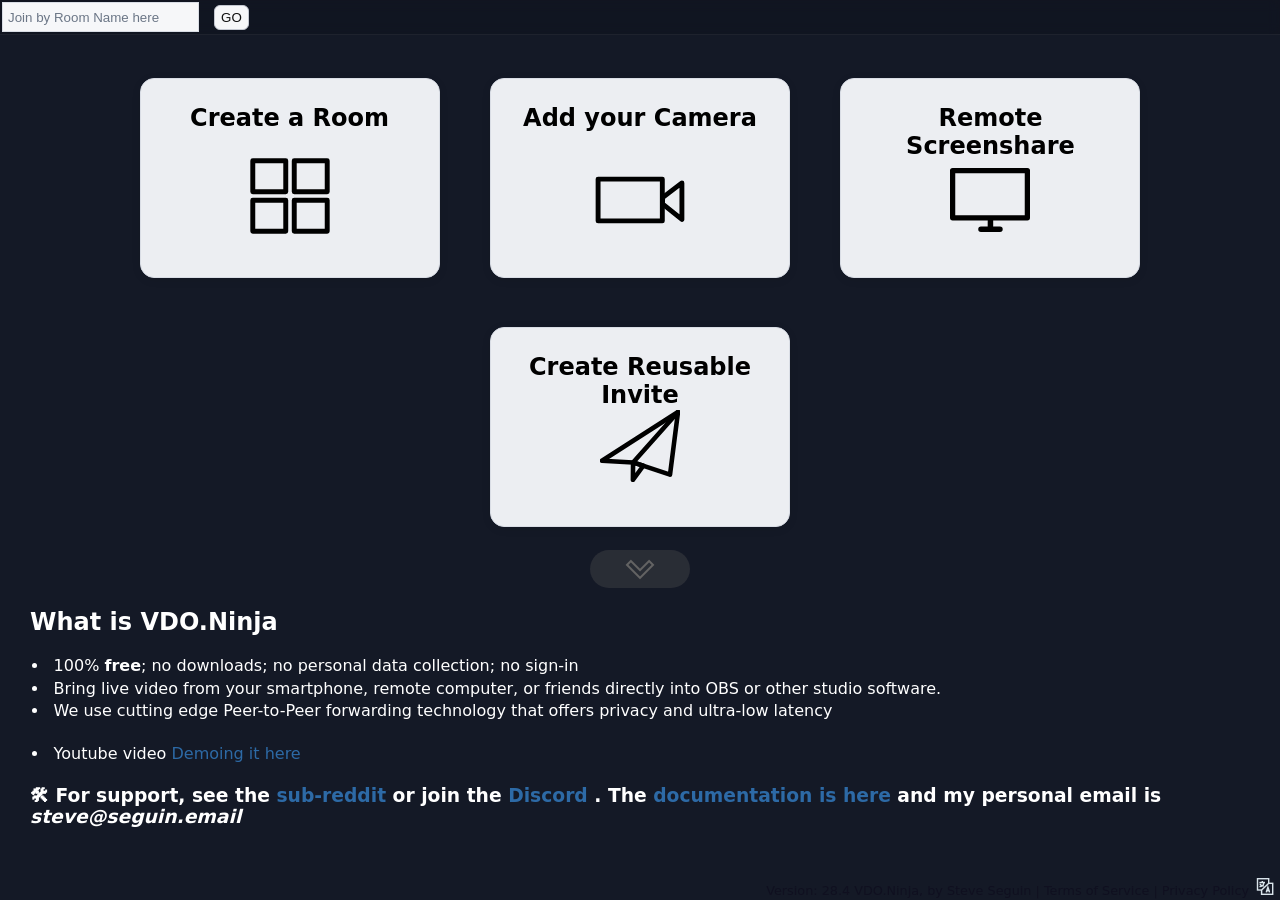
==== commit 91dea59c: "Merge branch 'steveseguin:develop' into develop" ====
--- a/index.html
+++ b/index.html
@@ -32,6 +32,7 @@
 		<link rel="canonical" href="https://vdo.ninja/">
 		<link rel="author" href="/about" />
 		<link rel="me" href="https://vdo.ninja/about" />
+		<link rel="manifest" href="manifest.json">
 		
 		<!-- Primary Meta Tags -->
 		<title>VDO.Ninja</title>
@@ -42,7 +43,7 @@
 		
 		<meta name="msapplication-TileColor" content="#da532c" />
 		<meta name="theme-color" content="#0f131d" />
-		<link rel="stylesheet" href="./main.css?ver=404" />
+		<link rel="stylesheet" href="./main.css?ver=4021" />
 		<script type="text/javascript" crossorigin="anonymous" src="./thirdparty/adapter.js"></script>
 		
 		<link rel="shortcut icon" href="data:image/x-icon;," type="image/x-icon" />
@@ -70,6 +71,9 @@
 		<meta property="og:site_name" content="VDO.Ninja">
 
 		<style id="lightbox-animations" type="text/css"></style>
+		
+		<!-- Authentication styles -->
+		<link rel="stylesheet" href="auth-styles.css">
 
 	</head>
 	<body id="main" class="main hidden" onload="main()">
@@ -80,9 +84,9 @@
 		<span itemprop="thumbnail" itemscope itemtype="http://schema.org/ImageObject">
 			<link itemprop="url" href="./media/vdoNinja_logo_full.png" />
 		</span>
-		<script type="text/javascript" crossorigin="anonymous"  src="./thirdparty/CodecsHandler.js?ver=28"></script>
+		<script type="text/javascript" crossorigin="anonymous"  src="./thirdparty/CodecsHandler.js?ver=29"></script>
 		<script type="text/javascript" crossorigin="anonymous" src="./thirdparty/aes.js"></script>
-		<script type="text/javascript" crossorigin="anonymous" src="./webrtc.js?ver=849"></script>
+		<script type="text/javascript" crossorigin="anonymous" src="./webrtc.js?ver=878"></script>
 		<input id="zoomSlider" type="range" style="display: none;" />
 		<span id="electronDragZone" style="display:none;pointer-events: none; z-index:-10; position:absolute;top:0;left:0;width:100%;height:2%;min-height:20px;"></span>
 		<div id="header">
@@ -183,8 +187,12 @@
                         <i id="chattoggle" class="toggleSize las la-comment-alt"></i>
                         <div id="chatNotification"></div>
                     </div>
-                    <div id="mutespeakerbutton" onmousedown="event.preventDefault(); event.stopPropagation();" alt="Toggle the speaker output." aria-label="Mute Speaker output" title="Mute the Speaker (ALT + A)" onclick="toggleSpeakerMute()"  tabindex="2" role="button" aria-pressed="false" onkeyup="enterPressedClick(event,this);"  class="hidden float" style="cursor: pointer;" >
+                    <div id="mutespeakerbutton" onmousedown="handleSpeakerButtonMouseDown(event)" alt="Toggle the speaker output." aria-label="Mute Speaker output" title="Mute the Speaker (ALT + A)" onclick="toggleSpeakerMute()"  tabindex="2" role="button" aria-pressed="false" onkeyup="enterPressedClick(event,this);"  class="hidden float" style="cursor: pointer;" >
                         <i id="mutespeakertoggle" class="toggleSize las la-volume-up" style="position: relative; top: 0.5px;"></i>
+                        <div id="speakerVolumePanel" class="speaker-volume-panel hidden" role="group" aria-label="Playback volume">
+                            <input id="speakerVolumeSlider" type="range" min="1" max="100" value="100" orient="vertical" aria-label="Playback volume">
+                            <div id="speakerVolumeValue" class="speaker-volume-value">100%</div>
+                        </div>
                     </div>
                     <div id="mutebutton" onmousedown="toggleMute(false, event);event.preventDefault(); event.stopPropagation();" data-translate="mute-the-mic" title="Mute the Mic (CTRL/⌘ + M)" alt="Mute the Mic" aria-label="Mute Microphone" ontouchstart="toggleMute(false, event);event.preventDefault(); event.stopPropagation();" tabindex="2" role="button" aria-pressed="false" onkeyup="enterPressedClick(event,this);"  class="hidden float" style="cursor: pointer;">
                         <i id="mutetoggle" class="toggleSize las la-microphone" style="position: relative; top: 0.5px;"></i>
@@ -268,6 +276,11 @@
 		<span id="miniTaskBar" style="float: right; bottom: 0px;right:0; position:fixed; display:flex;">
 			<div id="closedList_connectUsers" class="hidden"  onclick="getById('connectUsers').classList.remove('hidden');getById('closedList_connectUsers').classList.add('hidden');">
 				<i class="las la-theater-masks"></i>
+			</div>
+			<div class="footer hidden" id="legal" aria-hidden="true">
+				<a href="https://docs.vdo.ninja/help/privacy-and-security-details/vdo.ninja-terms-of-service" aria-hidden="true" target="_blank" alt="Terms of Service" title="Opens in new window">Terms of Service</a> | 
+				<a href="https://docs.vdo.ninja/help/privacy-and-security-details/vdo.ninja-privacy-policy" aria-hidden="true" target="_blank" alt="Privacy Policy" title="Opens in new window">Privacy Policy</a> | 
+				<a href="https://docs.vdo.ninja/help/privacy-and-security-details/abuse-and-child-safety" aria-hidden="true" target="_blank" alt="Report Abuse" title="Opens in new window">Report Abuse</a>
 			</div>
 			<span
 					id="reportbutton"
@@ -382,6 +395,36 @@
 									</b>
 								</th>
 							</tr>
+							<tr>
+								<th style="text-align:right; padding: 5px; vertical-align: top;">
+									<input id="useSSOForRoom" type="checkbox" onchange="toggleSSOOptions(this.checked)" title="Use SSO to manage access for this room. You will be asked to sign in.">
+								</th>
+								<th style="text-align:left;">
+									<b>
+										<span title="Use SSO to manage access for this room. As director, you will sign in first; guest access can be Public, Require SSO, or Allowlist.">Use SSO for this room</span>
+									</b>
+									<div id="ssoOptions" class="sso-options-panel" style="display:none;">
+										<div style="margin-bottom:6px; font-weight:600;">Guest access:</div>
+										<label style="display:block; margin:4px 0;">
+											<input type="radio" name="ssoAccessMode" value="public" checked onclick="document.getElementById('preAllowlistRow').style.display='none'">
+											<span>Public (no sign-in required for guests)</span>
+										</label>
+										<label style="display:block; margin:4px 0;">
+											<input type="radio" name="ssoAccessMode" value="authenticated" onclick="document.getElementById('preAllowlistRow').style.display='none'">
+											<span>Require SSO (guests must sign in)</span>
+										</label>
+										<label style="display:block; margin:4px 0;">
+											<input type="radio" name="ssoAccessMode" value="allowlist" onclick="document.getElementById('preAllowlistRow').style.display='block'">
+											<span>Allowlist only (specific users or emails)</span>
+										</label>
+										<div id="preAllowlistRow" style="display:none; margin-top:8px;">
+											<label for="preAllowlistCSV" style="display:block; margin-bottom:4px;">Allowed list (comma-separated; use @handle or email:*@domain.com)</label>
+											<input id="preAllowlistCSV" type="text" class="sso-options-input" placeholder="@alice, email:*@company.com">
+										</div>
+										<div class="sso-options-note">You can change these later in Room Settings.</div>
+									</div>
+								</th>
+							</tr>
 							</table>
 							<button onclick="createRoom()"  class="gobutton gowebcam" style="width: 470px;display: block;margin: 20px auto;" alt="Enter the room as the group's director" title="You'll enter as the room's director">
 								<span data-translate="enter-the-rooms-control">Enter the room's Control Center in the director's role</span>
@@ -413,6 +456,7 @@
 								<span data-translate="join-the-room-basic">Join the room as a Participant, rather than a director</span>
 							</button>
 						</span>
+						
 					</div>
 					<div class="outer close">
 						<div class="inner">
@@ -738,8 +782,8 @@
 							<li>Screen audio selection will be handled by your browser's sharing dialog</li>
 							<li>Additional microphone sources can be added and will be mixed with your screen audio</li>
 							<li>Quality settings affect maximum capture resolution - lower settings may be smoother</li>
-							<li id="audioScreenCaptureDocs" data-translate="application-audio-capture">For application-specific audio capture, <a href='https://docs.vdo.ninja/audio' target="_blank">see here</a></li>
-							<li id="audioScreenCaptureDocs2" data-translate="1080p-screen-capture-guide">For achieving 1080p60 game-capture, <a href='https://docs.vdo.ninja/guides/how-to-screen-share-in-1080p' target="_blank">see here</a></li>
+							<li id="audioScreenCaptureDocs" data-translate="application-audio-capture">For application-specific audio capture, <a href="https://docs.vdo.ninja/audio" target="_blank">see here</a></li>
+							<li id="audioScreenCaptureDocs2" data-translate="1080p-screen-capture-guide">For achieving 1080p60 game-capture, <a href="https://docs.vdo.ninja/guides/how-to-screen-share-in-1080p" target="_blank">see here</a></li>
 						</ul>
 					</div>
 					<br />
@@ -781,7 +825,7 @@
 							<div class="invite_setting_item">
 								<input type="checkbox" id="invite_bitrate" />
 								<label for="invite_bitrate">
-									<span data-translate="unlock-video-bitrate" title="Ideal for 1080p60 gaming, if your computer and upload are up for it" >Unlock the video bitrate (20mbps)</span>
+									<span data-translate="unlock-video-bitrate" title="Ideal for 1080p60 gaming, if your computer and upload are up for it" >Unlock the video bitrate (20-Mbps)</span>
 								</label>
 							</div>
 							<div class="invite_setting_item">
@@ -1046,7 +1090,7 @@
 					<span data-translate="enter-the-whep-URL-you-wish-to-share">Enter the WHEP URL you wish to share.</span><br /><br />
 					<input type="text" autocorrect="off" id="whepURL" autocapitalize="none" style="margin:10px; border:2px solid; padding:10px; width:400px;" title="Enter an HTTPS URL" multiple/><br />
 					<button onclick="previewIframe(getById('whepURL').value);" >Preview WHEP Stream</button> 
-					<button onclick="this.innerHTML = 'Update'; session.publishIFrame(getById('iframeURL').value);" >Start Sharing</button><br />
+					<button onclick="this.innerHTML = 'Update'; session.publishIFrame(getById('whepURL').value);" >Start Sharing</button><br />
 					<div class="message-card info">
 						<h1>Usage information</h1>
 						<p></p>
@@ -1094,20 +1138,20 @@
 							<br />
 							<li>
 								If the video fails to load in OBS Studio, where the browser source remains blank, try disabling hardware-acceleration or 
-								<a href='https://docs.vdo.ninja/common-errors-and-known-issues/obs.ninja-doesnt-show-up-in-obs-or-is-choppy' title="Click to link out to the VDO.Ninja help guide for common OBS Studio problems" target="_blank">refer to this help guide</a> for more.
+								<a href="https://docs.vdo.ninja/common-errors-and-known-issues/obs.ninja-doesnt-show-up-in-obs-or-is-choppy" title="Click to link out to the VDO.Ninja help guide for common OBS Studio problems" target="_blank">refer to this help guide</a> for more.
 							</li>
 							<br />
 							<h4>
 								<span style="color:#daad09;">Welcome to VDO Ninja! We've rebranded!  Nothing else is changing and we're staying 100% free.</span>
 							</h4>
 							<br />
-							🐈 Minor update on March 1st. You can also still access the previous version, which <a href="https://vdo.ninja/v26/">is hosted here</a>. Development <a target="_blank" title="Open a page with recent VDO.Ninja development and feature updates" href="https://updates.vdo.ninja/">updates are here.</a>
+							<span title="Made in Canada">🎒</span> Site last updated on September 23rd. You can also still access the previous version, which <a href="https://vdo.ninja/v27.4/">is hosted here</a>. Development <a target="_blank" title="Open a page with recent VDO.Ninja development and feature updates" href="https://updates.vdo.ninja/">updates are here.</a>
 							<br />
 							<br />
 							<h3>
-							   🛠 For support, join the <a href="https://discord.gg/T4xpQVv" target="_blank">Discord <i class="lab la-discord"></i></a> or see the <a href="https://www.reddit.com/r/VDONinja/" target="_blank">sub-reddit <i class="lab la-reddit-alien"></i></a>. The <a href="https://docs.vdo.ninja/" target="_blank">documentation is here</a> and my personal email is <i>steve@seguin.email</i>
+							   🛠 For support, join the <a href="https://discord.vdo.ninja" target="_blank">Discord <i class="lab la-discord"></i></a> or see the <a href="https://www.reddit.com/r/VDONinja/" target="_blank">sub-reddit <i class="lab la-reddit-alien"></i></a>. The <a href="https://docs.vdo.ninja/" target="_blank">documentation is here</a> and my personal email is <i>steve@seguin.email</i>
 							</h3> 
-							<a href='https://docs.vdo.ninja/steves-helper-apps/native-mobile-app-versions' target='_blank'>
+							<a href="https://docs.vdo.ninja/steves-helper-apps/native-mobile-app-versions" target="_blank">
 						</span>
 					</div>
 				</center>
@@ -1115,8 +1159,9 @@
 			<form method="post" onsubmit="setFormSubmitting()" style="display: none;" aria-hidden="true">
 				<input type="submit" />
 			</form>
-			<div id="credits" class="credits" aria-hidden="true">
-				<a href='https://github.com/steveseguin/vdoninja' aria-hidden="true">VDO.Ninja, by Steve Seguin</a> 
+			<div id="credits" class="footer" aria-hidden="true">
+				<a href="https://docs.vdo.ninja/help/privacy-and-security-details/vdo.ninja-terms-of-service" aria-hidden="true" target="_blank" alt="Terms of Service" title="Opens in new window">Terms of Service</a> | 
+				<a href="https://docs.vdo.ninja/help/privacy-and-security-details/vdo.ninja-privacy-policy" aria-hidden="true" target="_blank" alt="Privacy Policy" title="Opens in new window">Privacy Policy</a>
 			</div>
 		</div>
 		<div id="directorlayout" class="hidden directorsgrid">
@@ -1156,9 +1201,7 @@
 						For advanced URL options and parameters, <a href="https://docs.vdo.ninja/advanced-settings">see the Wiki.</a>
 					</span>
 				</div>
-			</div>
-			
-			<div class='directorContainer half' id='directorLinks1' style='display:none;margin-top:0;'>
+			</div><div class='directorContainer half' id='directorLinks1' style='display:none;margin-top:0;'>
 				<div class='directorBlock'>
 					<h2 title="Invite a guest or camera source to publish into the group room" style="margin-top: 5px;"><i class="las la-video director-link-icons" ></i><span data-translate="invite-a-guest">INVITE A GUEST</span></h2>
 					<span style="margin:5px; line-height: 1.6;" data-translate='invite-users-to-join'>Guests can use the link to join the group room</span>
@@ -1175,9 +1218,7 @@
 						<button class='pull-right' id="showCustomizerButton1"  onclick='showCustomizer(1,this)'><i class='las la-tools'></i><span data-translate="customize">Customize</span></button>
 					<span>
 				</div>
-			</div>
-			
-			<div class='directorContainer half' id='directorLinks2' style='display:none;margin-top:0;'>
+			</div><div class='directorContainer half' id='directorLinks2' style='display:none;margin-top:0;'>
 				<div class='directorBlock' style="background-color: var(--green-accent);" >
 					<h2 title="Use this link in the OBS Browser Source to capture the video or audio" style="margin-left: 1px;margin-top: 5px;"><i class="las la-th-large director-link-icons" style="margin-right: 6px;" ></i> <span data-translate="capture-a-group-scene">CAPTURE A GROUP SCENE</span></h2>
 					<span style="margin:5px; line-height: 1.6;" data-translate='this-is-obs-browser-source-link'>Use in OBS or other studio software to capture the group video mix</span>
@@ -1194,9 +1235,7 @@
 						<button class='pull-right' style='font-size:1.15em' id="showCustomizerButton3"  onclick='showCustomizer(3,this)'><i class='las la-tools'></i><span data-translate="customize">Customize</span></button>
 					<span>
 				</div>
-			</div>
-			
-			<div class='directorContainer' id="customizeLinks" style='display:none;margin-top:0;padding-top:15px'>
+			</div><div class='directorContainer' id="customizeLinks" style='display:none;margin-top:0;padding-top:15px'>
 				<div class='directorBlock' id="customizeLinks1" style='display:none;margin-top:0;padding-bottom:0;'>
 					<div style="display:inline-block;margin-top: 12px;   position: relative;  margin-right:10px;">
 						<label class="switch" title="Disables Echo Cancellation and improves audio quality">
@@ -1406,9 +1445,7 @@
 						</label>
 						<span data-translate="obfuscate-link">Obfuscate with Invite.cam</span>
 					</div>
-				</div>
-			
-				<div class='directorBlock' id="customizeLinks3" style='display:none;margin-top:5px;padding-bottom:0;'>
+				</div><div class='directorBlock' id="customizeLinks3" style='display:none;margin-top:5px;padding-bottom:0;'>
 					<div  style="display:inline-block; position: relative; margin-right:10px; ">
 						<div style="display:inline-block;margin-top: 12px; position: relative; margin-right:10px; ">
 						
@@ -1534,7 +1571,7 @@
 					</div>
 				</div>
 				<a href="https://params.vdo.ninja" style="color:#888;" target="_blank" >
-					<div style="display: block;float:right;font-size:70%;z-index:30;bottom:6px;right:10px;position:relative;color:#888;" ><span data-translate="learn-more-about-params">Learn more about URL parameters at </span><span style="text-decoration: underline;">params.vdo.ninja</span>
+					<div style="display: block;float:right;font-size:70%;z-index:30;bottom:6px;right:10px;position:relative;color:#d8d8d8;" ><span data-translate="learn-more-about-params">Learn more about URL parameters at </span><span style="text-decoration: underline;">params.vdo.ninja</span>
 					</div>
 				</a>
 			</div>
@@ -1769,7 +1806,7 @@
 							<i class="las la-compact-disc"></i>
 							<span data-translate="record-remote"> Record Remote</span>
 						</button>
-						<button data-action-type="recorder-google-drive-remote" title="The Remote Guest will record their local stream and upload it to your Google Drive. *experimental*" onclick="requestGoogleDriveRecord(this)">
+						<button data-action-type="recorder-google-drive-remote" title="The Remote Guest will record their local stream and upload it to your Google Drive. *experimental*" onclick="requestGoogleDriveRecord(this, null, null, event)">
 							<i class="las la-compact-disc"></i>
 							<span data-translate="google-drive-record"> Google Drive</span>
 						</button>
@@ -1822,8 +1859,52 @@
 						<button class="btn-HL-green" style="flex: 0 11%;"data-action-type="toggle-group" data-group="7" title="Add/remove from group 7" onclick="changeGroup(this);">
 							<span>G7</span>
 						</button>
-
-					</div>
+					</div>
+					
+					<!-- Row of MIDI Buttons -->
+					<div class="row hidden advanced midi-controls" title="Remote guest plays out MIDI events. Toggles. Hold CTRL(cmd) to replay instead of toggle.">
+						<span style="flex: 1 21%; color: lightgreen; margin: auto 0;">MIDI Ctrls</span>
+						<button class="btn-HL-peach" data-action-type="midi-button" data-midi-note="C1" data-midi-mode="toggle" title="Toggle MIDI C1" onclick="buttonMIDI(this);">
+							<span>C1</span>
+						</button>
+						<button class="btn-HL-peach" data-action-type="midi-button" data-midi-note="D1" data-midi-mode="toggle" title="Toggle MIDI D1" onclick="buttonMIDI(this);">
+							<span>D1</span>
+						</button>
+						<button class="btn-HL-peach" data-action-type="midi-button" data-midi-note="E1" data-midi-mode="toggle" title="Toggle MIDI E1" onclick="buttonMIDI(this);">
+							<span>E1</span>
+						</button>
+						<button class="btn-HL-peach" data-action-type="midi-button" data-midi-note="F1" data-midi-mode="toggle" title="Toggle MIDI F1" onclick="buttonMIDI(this);">
+							<span>F1</span>
+						</button>
+						<button class="btn-HL-peach" data-action-type="midi-button" data-midi-note="G1" data-midi-mode="toggle" title="Toggle MIDI G1" onclick="buttonMIDI(this);">
+							<span>G1</span>
+						</button>
+						<button class="btn-HL-peach" data-action-type="midi-button" data-midi-note="A0" data-midi-mode="toggle" title="Toggle MIDI A0" onclick="buttonMIDI(this);">
+							<span>A0</span>
+						</button>
+					</div>
+					<div class="row hidden advanced midi-controls" title="Remote guest plays out MIDI events on Ch 1only.">
+						<span style="flex: 1 21%; color: lightgreen; margin: auto 0;">MIDI Ch 1</span>
+						<button class="btn-HL-purple" data-action-type="midi-button" data-midi-note="C3" data-midi-channel="1" title="Send MIDI C3 on Channel 1" onclick="buttonMIDI(this);">
+							<span>C3</span>
+						</button>
+						<button class="btn-HL-purple" data-action-type="midi-button" data-midi-note="D3" data-midi-channel="1" title="Send MIDI D3 on Channel 1" onclick="buttonMIDI(this);">
+							<span>D3</span>
+						</button>
+						<button class="btn-HL-purple" data-action-type="midi-button" data-midi-note="E3" data-midi-channel="1" title="Send MIDI E3 on Channel 1" onclick="buttonMIDI(this);">
+							<span>E3</span>
+						</button>
+						<button class="btn-HL-purple" data-action-type="midi-button" data-midi-note="F3" data-midi-channel="1" title="Send MIDI F3 on Channel 1" onclick="buttonMIDI(this);">
+							<span>F3</span>
+						</button>
+						<button class="btn-HL-purple" data-action-type="midi-button" data-midi-note="G3" data-midi-channel="1" title="Send MIDI G3 on Channel 1" onclick="buttonMIDI(this);">
+							<span>G3</span>
+						</button>
+						<button class="btn-HL-purple" data-action-type="midi-button" data-midi-note="A3" data-midi-channel="1" title="Send MIDI A3 on Channel 1" onclick="buttonMIDI(this);">
+							<span>A3</span>
+						</button>
+					</div>
+					
 					<!-- Row of Channels -->
 					<div class="row advanced">
 						<span style="flex: 1 21%;color: lightgreen; margin: auto 0;">Monitor Mix</span>
@@ -2466,7 +2547,7 @@
 				</span>
 				
 				<span style="margin: 20px 0 0 0;display:block" id='globalTimerDirectorSpan'>
-					<button data-action-type="create-timer-global" id="globalTimerDirectorToggle" title="Set a countdown timer that this guest sees. CTRL (cmd) + click to pause." onclick="directRoomTimer(this, event);">
+					<button data-action-type="create-timer-global" id="globalTimerDirectorToggle" title="Set a countdown timer that this guest sees. CTRL (cmd) + click to pause, or hold ALT to have show in scenes also." onclick="directRoomTimer(this, event);">
 						<i class="las la-clock"></i>
 						<span data-translate="create-global-timer">Create Global Count-down Timer</span>
 					</button>
@@ -2482,10 +2563,18 @@
 						<label for="coDirectorEnable" data-translate="allow-for-remote-co-directors">Allow for remote co-directors</label> 
 					</span>
 					<span style="margin:0;display:none;" id='codirectorSettings'>
-						<div>
-							<input id="codirectorSettings_transfer" style="width: 15px; height: 15px; margin:10px;" name="codirectorSettings_transfer"  data-action-type="codirector_transfer" type="checkbox" onchange="toggleCoDirector_transfer(this);" />
-							<label for="codirectorSettings_transfer" data-translate="allow-co-directors-to-transfer-guests">Allow co-directors to transfer guests</label> 
-						</div>
+                            <div>
+                                <input id="codirectorSettings_transfer" style="width: 15px; height: 15px; margin:10px;" name="codirectorSettings_transfer"  data-action-type="codirector_transfer" type="checkbox" onchange="toggleCoDirector_transfer(this);" />
+                                <label for="codirectorSettings_transfer" data-translate="allow-co-directors-to-transfer-guests">Allow co-directors to transfer guests</label> 
+                            </div>
+                            <div id="codirectorSettings_approve_container" style="display:none;">
+                                <input id="codirectorSettings_approve" style="width: 15px; height: 15px; margin:10px;" name="codirectorSettings_approve"  data-action-type="codirector_approve" type="checkbox" onchange="toggleCoDirector_approve(this);" />
+                                <label for="codirectorSettings_approve">Allow co-directors to approve held guests</label>
+                                <br />
+                                <input id="codirectorSettings_approvepopup" style="width: 15px; height: 15px; margin:10px;" name="codirectorSettings_approvepopup"  data-action-type="approve_popup" type="checkbox" onchange="toggleApprovalPopup(this);" />
+                                <label for="codirectorSettings_approvepopup" title="Show an approval popup to directors/co-directors when a guest is held">Show approval popup for held guests</label>
+                            </div>
+                            
 						<div style="display:none;">
 							<input id="codirectorSettings_changeurl" style="width: 15px; height: 15px; margin:10px; " name="codirectorSettings_changeurl"  data-action-type="codirector_changeurl" type="checkbox" onchange="toggleCoDirector_changeurl(this);" />
 							<label for="codirectorSettings_changeurl" data-translate="allow-co-directors-to-change-a-guests-url">Allow co-directors to change a guest's URL</label> 
@@ -2525,6 +2614,43 @@
 						<span data-translate="remote-global-record">Remote record - stop all</span>
 					</button>
 				</span>
+				
+				<!-- Auth Access Control Section -->
+				<div id="authAccessControl" style="margin: 20px 0 0 0; display:none; border-top: 1px solid #ccc; padding-top: 20px;">
+					<h4 style="margin-bottom: 10px;">Room Access Control</h4>
+					
+					<div style="margin-bottom: 15px;">
+						<label>Access Mode:</label>
+						<div style="margin-top: 5px;">
+							<label style="display: block; margin-bottom: 5px;">
+								<input type="radio" name="roomAccessMode" value="public" onchange="updateRoomAccessMode(this.value)" style="margin-right: 5px;">
+								Public (anyone can join)
+							</label>
+							<label style="display: block; margin-bottom: 5px;">
+								<input type="radio" name="roomAccessMode" value="authenticated" onchange="updateRoomAccessMode(this.value)" style="margin-right: 5px;">
+								Authenticated (must sign in)
+							</label>
+							<label style="display: block; margin-bottom: 5px;">
+								<input type="radio" name="roomAccessMode" value="allowlist" onchange="updateRoomAccessMode(this.value)" style="margin-right: 5px;">
+								Allowlist (specific users only)
+							</label>
+						</div>
+					</div>
+					
+					<div id="allowlistSection" style="display:none; margin-top: 15px;">
+						<label>Allowed Users:</label>
+						<div style="margin-top: 5px;">
+							<input type="text" id="allowlistInput" placeholder="Enter username or email pattern (e.g., @johndoe, email:*@company.com)" style="width: calc(100% - 70px); padding: 5px;">
+							<button onclick="addToAllowlist()" style="width: 60px; margin-left: 5px;">Add</button>
+						</div>
+						<div id="allowlistDisplay" style="margin-top: 10px; max-height: 150px; overflow-y: auto;"></div>
+					</div>
+					
+					<div id="accessRequestsSection" style="display:none; margin-top: 15px;">
+						<label>Pending Access Requests:</label>
+						<div id="accessRequestsList" style="margin-top: 5px; max-height: 200px; overflow-y: auto;"></div>
+					</div>
+				</div>
 				
 				
 			</div>
@@ -2745,6 +2871,7 @@
 		</div>
 		<div id="muteStateTemplate" class="hidden video-mute-state">
 			<i class="las la-microphone-slash"></i>
+			<i class="las la-microphone"></i>
 		</div>
 		<div id="videoMuteStateTemplate" class="hidden video-mute-state">
 			<i class="las la-video-slash"></i>
@@ -2768,10 +2895,14 @@
 			</label>
 		</div>
 		<div id="gridlayout"></div>
-		<audio id="testtone" style="display:none;" preload="none">
-			<source src="./media/tone.mp3" type="audio/mpeg"> 
-			<source src="./media/tone.ogg" type="audio/ogg"> 
-		</audio>
+            <audio id="testtone" style="display:none;" preload="none">
+                <source src="./media/tone.mp3" type="audio/mpeg"> 
+                <source src="./media/tone.ogg" type="audio/ogg"> 
+            </audio>
+            <audio id="knocktone" style="display:none;" preload="none">
+                <source src="./media/knock.mp3" type="audio/mpeg">
+                <source src="./media/knock.ogg" type="audio/ogg">
+            </audio>
 		<div class="gone" >
 			<!-- This image is used when dragging elements -->
 			<img src="./media/favicon-32x32.png" id="dragImage" loading="lazy" />
@@ -2789,23 +2920,23 @@
 			<b data-translate='available-languages'>Available Languages:</b>
 			<br />
 			<ul id="languagesList" style="list-style-type: none; margin: 0;">
-				<li><a onclick="changeLg('en');toggle(document.getElementById('languages'));" style="cursor: pointer;">English</a></li>
-				<li><a onclick="changeLg('de');toggle(document.getElementById('languages'));" style="cursor: pointer;" data-tz="Europe/Berlin">German</a></li>
-				<li><a onclick="changeLg('fr');toggle(document.getElementById('languages'));" style="cursor: pointer;" data-tz="Europe/Paris">French</a></li>
-				<li><a onclick="changeLg('it');toggle(document.getElementById('languages'));" style="cursor: pointer;" data-tz="Europe/Rome">Italian</a></li>
-				<li><a onclick="changeLg('es');toggle(document.getElementById('languages'));" style="cursor: pointer;" data-tz="Europe/Madrid">Spanish</a></li>
-				<li><a onclick="changeLg('pt');toggle(document.getElementById('languages'));" style="cursor: pointer;" data-tz="Europe/Lisbon;">Portuguese (Europe)</a></li>
-				<li><a onclick="changeLg('pt-br');toggle(document.getElementById('languages'));" style="cursor: pointer;" data-tz="America/Araguaina">Portuguese (Brazil)</a></li>
-				<li><a onclick="changeLg('nl');toggle(document.getElementById('languages'));" style="cursor: pointer;" data-tz="Europe/Amsterdam">Dutch</a></li>
-				<li><a onclick="changeLg('tr');toggle(document.getElementById('languages'));" style="cursor: pointer;" data-tz="Europe/Istanbul">Turkish</a></li>
-				<li><a onclick="changeLg('ja');toggle(document.getElementById('languages'));" style="cursor: pointer;" data-tz="Asia/Tokyo">Japanese</a></li>
-				<li><a onclick="changeLg('ar', true);toggle(document.getElementById('languages'));" style="cursor: pointer;" data-rtl="true" data-tz="Asia/Arabic">Arabic</a></li>
-				<li><a onclick="changeLg('cn');toggle(document.getElementById('languages'));" style="cursor: pointer;" data-tz="Asia/China">Chinese (中文)</a></li>
-				<li><a onclick="changeLg('cs');toggle(document.getElementById('languages'));" style="cursor: pointer;" data-tz="Europe/Prague">Czech</a></li>
-				<li><a onclick="changeLg('ru');toggle(document.getElementById('languages'));" style="cursor: pointer;" data-tz="Europe/Moscow">Russian</a></li>
-				<li><a onclick="changeLg('uk');toggle(document.getElementById('languages'));" style="cursor: pointer;" data-tz="Europe/Ukraine">Ukrainian</a></li>
-				<li><a onclick="changeLg('eu');toggle(document.getElementById('languages'));" style="cursor: pointer;" data-tz="Europe/Euskara">Basque</a></li>
-				<li><a onclick="changeLg('pig');toggle(document.getElementById('languages'));" style="cursor: pointer;">Pig Latin</a></li>
+				<li><a onclick="changeLg('en',false, true);toggle(document.getElementById('languages'));" style="cursor: pointer;">English</a></li>
+				<li><a onclick="changeLg('de',false, true);toggle(document.getElementById('languages'));" style="cursor: pointer;" data-tz="Europe/Berlin">German</a></li>
+				<li><a onclick="changeLg('fr',false, true);toggle(document.getElementById('languages'));" style="cursor: pointer;" data-tz="Europe/Paris">French</a></li>
+				<li><a onclick="changeLg('it',false, true);toggle(document.getElementById('languages'));" style="cursor: pointer;" data-tz="Europe/Rome">Italian</a></li>
+				<li><a onclick="changeLg('es',false, true);toggle(document.getElementById('languages'));" style="cursor: pointer;" data-tz="Europe/Madrid">Spanish</a></li>
+				<li><a onclick="changeLg('pt',false, true);toggle(document.getElementById('languages'));" style="cursor: pointer;" data-tz="Europe/Lisbon;">Portuguese (Europe)</a></li>
+				<li><a onclick="changeLg('pt-br',false, true);toggle(document.getElementById('languages'));" style="cursor: pointer;" data-tz="America/Araguaina">Portuguese (Brazil)</a></li>
+				<li><a onclick="changeLg('nl',false, true);toggle(document.getElementById('languages'));" style="cursor: pointer;" data-tz="Europe/Amsterdam">Dutch</a></li>
+				<li><a onclick="changeLg('tr',false, true);toggle(document.getElementById('languages'));" style="cursor: pointer;" data-tz="Europe/Istanbul">Turkish</a></li>
+				<li><a onclick="changeLg('ja',false, true);toggle(document.getElementById('languages'));" style="cursor: pointer;" data-tz="Asia/Tokyo">Japanese</a></li>
+				<li><a onclick="changeLg('ar', true, true);toggle(document.getElementById('languages'));" style="cursor: pointer;" data-rtl="true" data-tz="Asia/Arabic">Arabic</a></li>
+				<li><a onclick="changeLg('cn',false, true);toggle(document.getElementById('languages'));" style="cursor: pointer;" data-tz="Asia/China">Chinese (中文)</a></li>
+				<li><a onclick="changeLg('cs',false, true);toggle(document.getElementById('languages'));" style="cursor: pointer;" data-tz="Europe/Prague">Czech</a></li>
+				<li><a onclick="changeLg('ru',false, true);toggle(document.getElementById('languages'));" style="cursor: pointer;" data-tz="Europe/Moscow">Russian</a></li>
+				<li><a onclick="changeLg('uk',false, true);toggle(document.getElementById('languages'));" style="cursor: pointer;" data-tz="Europe/Ukraine">Ukrainian</a></li>
+				<li><a onclick="changeLg('eu',false, true);toggle(document.getElementById('languages'));" style="cursor: pointer;" data-tz="Europe/Euskara">Basque</a></li>
+				<li><a onclick="changeLg('pig',false, true);toggle(document.getElementById('languages'));" style="cursor: pointer;">Pig Latin</a></li>
 			</ul>
 			<br style="line-height: 0.3;" />
 			<i class="las la-exclamation-circle"></i><a href="https://github.com/steveseguin/vdoninja/tree/master/translations" target="_blank" rel="noopener noreferrer" data-translate='add-more-here'>Add More Here!</a>
@@ -2823,7 +2954,7 @@
 			</u>
 		</div>
 		<span class="hidden" id="hangupTemplate">
-			<span id="hangupContainer">👋<br><button onClick='parent.location.reload();' title="Reload the page" data-translate="reload-page">Refresh</button></span>
+			<span id="hangupContainer">👋<br><button onClick="(function(){try{parent.location.reload();}catch(e){window.location.reload();}})();" title="Reload the page" data-translate="reload-page">Refresh</button></span>
 		</span>
 		<div id="meshcastMenu" class="hidden">
 			Meshcast publishing region: <select name="edgelist" id="edgelist" onchange="selectMeshcast(this);" title="Select a location that is closest to both you and your audience."></select>
@@ -2858,13 +2989,14 @@
 			// if (!window.location.search){document.body.innerHTML = "";} // uncomment this line, if you wish to try it.
 			
 			var session = WebRTC.Media; // session is a required global variable if configuring manually. Run before loading main.js but after webrtc.js.
-			session.version = "27.4"; // updated: default 1080p now + tweaked outbound bandwidth logic
+			session.version = "28.4"; // updated: default 1080p now + tweaked outbound bandwidth logic
 			session.streamID = session.generateStreamID(); // randomly generates a streamID for this session. You can set your own programmatically if needed
 			
 			session.defaultPassword = "someEncryptionKey123"; // Change this password if self-deploying for added security/privacy
 			// session.salt = location.hostname; // used only if password is not == False. You can change to "session.salt = location.hostname+location.pathname;" for greater deployment isolation
 			
 			session.stunServers = [{ urls: ["stun:stun.l.google.com:19302", "stun:stun.cloudflare.com:3478"]}]; // google + cloudflare stun servers. default
+			
 			
 			///////////////  ------  Custom basic TURN SETUP SECTION STARTS Here --------
 			// session.configuration = {         // uncomment to disable the default usage of the vdo.ninja turn servers.
@@ -2883,7 +3015,8 @@
 			// turn.urls = ["turn:turn2.obs.ninja:443"]; 
 			// session.configuration.iceServers.push(turn);
 			/////////////// ------------ END OF TURN SETUP SECTION -------
-
+			
+			
 			/////////////// --------  Alternative custom TURN SETUP SECTION here ---------
 			// Use this section if you plan to use the turn-credentials.php sample and its use-auth-secret and static-auth-secret method, rather than a plain password
 			// 
@@ -2981,8 +3114,31 @@
 			// if ("42" != prompt("enter the password")){document.body.innerHTML = "";window.location.href = "";} // if you want a low-effort password for the site
 			
 		</script>
-		<script type="text/javascript" crossorigin="anonymous" id="lib-js" src="./lib.js?ver=1303"></script>
-		<script type="text/javascript" crossorigin="anonymous" id="main-js" src="./main.js?ver=959"></script>
-		<!-- <script type="text/javascript" crossorigin="anonymous"  src="./trace.js?ver=1"></script>!-->
+		
+		<!-- Authentication client -->
+		<script type="text/javascript" crossorigin="anonymous" src="./auth-client.js?v=2"></script>
+
+		<script type="text/javascript">
+			function toggleSSOOptions(enabled){
+				var box = document.getElementById('ssoOptions');
+				if (!box) return;
+				box.style.display = enabled ? 'block' : 'none';
+				var listRow = document.getElementById('preAllowlistRow');
+				if (!enabled) { if (listRow) listRow.style.display='none'; return; }
+				// Ensure allowlist row reflects current selection
+				try {
+					var selected = document.querySelector('input[name="ssoAccessMode"]:checked');
+					if (selected && selected.value === 'allowlist') {
+						if (listRow) listRow.style.display='block';
+					} else {
+						if (listRow) listRow.style.display='none';
+					}
+				} catch(e){}
+			}
+		</script>
+
+		<script type="text/javascript" crossorigin="anonymous" id="lib-js" src="./lib.js?ver=1368"></script>
+		<script type="text/javascript" crossorigin="anonymous" id="main-js" src="./main.js?ver=1004"></script>
+		
 	</body>
 </html>
--- a/main.css
+++ b/main.css
@@ -50,7 +50,7 @@
 	--a-lighter-focus: #8acee4;
 	--a-lighter-active: #89d5ee;
 
-	--a-link:  #144267;
+	--a-link: #144267;
 	--a-visited: #144267;
 	--a-hover: #38668c;
 	--a-focus: #38668c;
@@ -138,38 +138,38 @@
 	position: absolute;
 	top: 0;
 	left: 0;
-	width:100%;
-	height:100%;
+	width: 100%;
+	height: 100%;
 }
 .buttonContainer {
 	position: absolute;
-	bottom:0;
-	left:0;
-	margin:5px;
+	bottom: 0;
+	left: 0;
+	margin: 5px;
 }
 .buttonContainer button {
-	margin:5px 2px;
+	margin: 5px 2px;
 }
 
 .promptModalLabel{
 	cursor: pointer;
 	font-weight: normal;
 	font-size: 1.0em;
-	display:block;
+	display: block;
 	margin: 17px 20px 15px 20px;
 }
 
 #bigPlayButton {
-	margin:0 auto;
+	margin: 0 auto;
 	background-color: #0000;
-	cursor:pointer;
+	cursor: pointer;
 	font-family: Cousine, monospace;
 	font-size: 4em;
 	line-height: 1.5em;
 	letter-spacing: 0.0em;
 	text-shadow: 0.05em 0.05em 0px rgba(0,0,0,1);
-	width:100%;
-	height:100vh;
+	width: 100%;
+	height: 100vh;
 	z-index: 1;
 	vertical-align: top;
 	text-align: center;
@@ -222,7 +222,7 @@
 	max-height: 80px; /* Initial height */
 	overflow-y: auto; /* Enable scrolling */
 	transition: max-height 0.3s ease; /* Smooth transition for expanding and collapsing */
-	width:100%;
+	width: 100%;
 	margin-top: 7px;
 	padding: 3px 4px;
 	min-height: 24px; 
@@ -570,7 +570,7 @@
 }
 
 #popOutChat{
-	cursor:pointer;
+	cursor: pointer;
 	text-align:right;
 	color:#B3C7F9;
 	margin: 0 5px;
@@ -639,7 +639,7 @@
 	width: 100%;
 	padding: 1px;
 	color: #FFF;
-	min-height: 20px;
+	background-color: #0005;
 }
 #head1{
 	display: inline-block;
@@ -659,8 +659,8 @@
 	cursor: help;
 	float: right;
 	font-size: 90%;
-	line-height:100%;
-	margin-top:2px;
+	line-height: 100%;
+	margin-top: 2px;
 }
 #head6 {
 	display: inline-block;
@@ -693,7 +693,7 @@
 	vertical-align: top;
 	text-align: right;
 	right:0;
-	bottom:0;
+	bottom: 0;
 	position: fixed;
 	overflow-wrap: anywhere;
 	cursor: pointer;
@@ -704,16 +704,16 @@
 	bottom:unset;
 }
 #overlayClockContainer.vmiddle {
-	bottom:48%;
+	bottom: 48%;
 	top:unset;
 }
 #overlayClockContainer.bottom {
-	bottom:0%;
+	bottom: 0%;
 	top:unset;
 }
 #overlayClockContainer.left {
 	right:unset;
-	left:0;
+	left: 0;
 }
 #overlayClockContainer.hmiddle {
 	right:45%;
@@ -731,10 +731,10 @@
 #overlayClock video {
 	width: calc(22vh + 22vw / 2);
 	max-width: 100%;
-	max-height:25%;
+	max-height: 25%;
 }
 #overlayClock:empty{
-	display:none;
+	display: none;
 }
 #overlayClockContainer2{
 	margin: 0 auto;
@@ -749,7 +749,7 @@
 	text-align: right;
 	position: fixed;
 	right:0;
-	bottom:0;
+	bottom: 0;
 	overflow-wrap: anywhere;
 	cursor: pointer;
 	user-select: none;
@@ -759,16 +759,16 @@
 	bottom:unset;
 }
 #overlayClockContainer2.vmiddle {
-	bottom:48%;
+	bottom: 48%;
 	top:unset;
 }
 #overlayClockContainer2.bottom {
-	bottom:0%;
+	bottom: 0%;
 	top:unset;
 }
 #overlayClockContainer2.left {
 	right:unset;
-	left:0;
+	left: 0;
 }
 #overlayClockContainer2.hmiddle {
 	right:45%;
@@ -784,10 +784,10 @@
 	background-color: #0009;
 }
 #overlayClock2:empty{
-	display:none;
+	display: none;
 }
 #stickyMsgs{
-	margin:0 auto;
+	margin: 0 auto;
 	background-color: #0000;
 	color: white;
 	font-family: Cousine, monospace;
@@ -795,7 +795,7 @@
 	line-height: 8vh;
 	letter-spacing: 0.0em;
 	text-shadow: 0.05em 0.05em 0px rgba(0,0,0,1);
-	width:100%;
+	width: 100%;
 	z-index: 7;
 	vertical-align: top;
 	text-align: center;
@@ -806,11 +806,11 @@
 .avatarSelection{
 	vertical-align: top;
 	margin: 10px 0;
-	width:130px;
-	display:inline-block;
-	margin:0 1px;
+	width: 130px;
+	display: inline-block;
+	margin: 0 1px;
 	text-align: center;
-	cursor:pointer;
+	cursor: pointer;
 }
 .overlayCloseBtn{
     padding: 0;
@@ -824,7 +824,7 @@
 }
 
 #overlayMsgs{
-	margin:0 auto;
+	margin: 0 auto;
 	background-color: #0000;
 	color: white;
 	font-family: Cousine, monospace;
@@ -832,8 +832,8 @@
 	line-height: 8vh;
 	letter-spacing: 0.0em;
 	text-shadow: 0.05em 0.05em 0px rgba(0,0,0,1);
-	width:100%;
-	height:100vh;
+	width: 100%;
+	height: 100vh;
 	z-index: 7;
 	vertical-align: top;
 	text-align: center;
@@ -847,37 +847,57 @@
 	padding: 2px;
 	margin: 0.5vh;
 	text-align: center;
-	width:100%;
+	width: 100%;
 	pointer-events: none
 }
 
-.credits {
+#credits {
+	position: fixed;
+	bottom: 2px;
+	right: 0;
+	font-size: 80%;
+	margin-right:31px;
+}
+
+
+#legal { 
+	padding-right: 6px; 
+	bottom: 3px; 
+	position: relative;	
+}
+@media only screen and (max-width: 1023px){
+	#legal {
+		display:none;
+	}
+}
+
+.footer {
+	margin-top: 10px;
 	color: #101020;
-	position: fixed;
-	bottom: 0;
-	right: 0;
-	z-index: -1;
 	font-size: 80%;
-	margin-right:100px;
-}
-
-.credits>a {
+}
+
+.footer>a {
 	color: #101020;
 }
 
-.credits>a:visited {
+.footer>a:visited {
 	color: #101020;
 }
 
-body.darktheme .credits {
+body.darktheme .footer {
 	color: #707a93;
 }
 
-body.darktheme .credits>a {
+body.darktheme .footer>a {
 	color: #707a93;
 }
 
-body.darktheme .credits>a:visited {
+body.darktheme .footer>a:hover {
+	color: #769ade;
+}
+
+body.darktheme .footer>a:visited {
 	color: #707a93;
 }
 
@@ -995,9 +1015,9 @@
 	background: #BF3F3F !important;
 }
 #mainmenu.row {
-	
 	text-align: center;
-	margin-top: 10px;
+	margin-top: 20px;
+	padding: 0 10px;
 }
 #mainmenu.row:after {
 	content: "";
@@ -1137,7 +1157,7 @@
 	font-size: 1.5em;
 	z-index: 2;
 	cursor: help;
-	display:block;
+	display: block;
 }
 
 .battery-charging{
@@ -1150,7 +1170,7 @@
 }
 
 .battery[data-plugged="1"] {
-	display:none;
+	display: none;
 }
 
 .battery.warn {
@@ -1173,7 +1193,7 @@
 }
 
 .hasMedia > .battery {
-	display:block;
+	display: block;
 }
 .slotsbar {
 	border-radius: 6px;
@@ -1278,26 +1298,26 @@
 	cursor: help;
 }
 .hasMedia > .signal-meter {
-	display:block;
+	display: block;
 }
 .signal-meter[data-cpu="0"]>.la-signal {
-	display:block;
+	display: block;
 }
 .signal-meter[data-cpu="0"]>.la-fire-alt {
-	display:none;
+	display: none;
 }
 .signal-meter[data-cpu="1"]>.la-signal {
-	display:none;
+	display: none;
 }
 .signal-meter[data-cpu="1"]>.la-fire-alt {
-	display:block;
+	display: block;
 }
 .signal-meter[data-cpu="1"] {
 	display:block!important;
 }
 .signal-meter[data-level="0"] {
 	color:#000F;
-	display:none;
+	display: none;
 }
 .signal-meter[data-level="1"] {
 	color:#FF1B01;
@@ -1327,6 +1347,42 @@
 	background: #555A;
 	border-radius: 0 !important;
 	margin: 0!important;
+}
+
+#mutespeakerbutton {
+	position: relative;
+}
+
+.speaker-volume-panel {
+	position: absolute;
+	left: 50%;
+	transform: translateX(-50%);
+	bottom: 120%;
+	display: flex;
+	flex-direction: column;
+	align-items: center;
+	gap: 6px;
+	padding: 10px 12px;
+	border-radius: 12px;
+	background: rgba(24, 32, 45, 0.94);
+	box-shadow: 0 8px 22px rgba(0, 0, 0, 0.45);
+	z-index: 30;
+}
+
+.speaker-volume-panel input[type=range] {
+	-webkit-appearance: slider-vertical;
+	writing-mode: bt-lr;
+	height: 110px;
+	width: 18px;
+	cursor: pointer;
+	padding: 0px;
+}
+
+.speaker-volume-value {
+	color: #fff;
+	font-size: 0.8em;
+	font-weight: 600;
+	letter-spacing: 0.02em;
 }
 
 .togglePreview{
@@ -1345,11 +1401,11 @@
 	height: 22px;
 }
 .togglePreview > .la-eye-slash{
-	display:block;
+	display: block;
 }
 
 .togglePreview > .la-eye{
-	display:none;
+	display: none;
 }
 .togglePreview.blinded > .la-eye-slash{
 	display:none!important;
@@ -1400,7 +1456,7 @@
 	-webkit-tap-highlight-color: rgba(255, 255, 255, 0) !important;
 	-webkit-tap-highlight-color: transparent !important;
 	outline: 0px !important;
-	height:100%;
+	height: 100%;
 	animation: fadeIn 0.2s; 
 	background-size: cover;
 	background-image: var(--background-main-image);
@@ -1464,7 +1520,7 @@
 }
 
 #subControlButtons:empty{
-	display:none;
+	display: none;
 }
 
 #subControlButtons div, #subControlButtons span button {
@@ -1517,7 +1573,7 @@
 }
 
 #container.vidcon {
-	height:100%;
+	height: 100%;
 }
 
 .nocontrolbar #container.vidcon {
@@ -1525,7 +1581,7 @@
 }
 
 .labelSmall {
-	display:none;
+	display: none;
 }
 
 @media only screen and (max-width: 640px){
@@ -1580,19 +1636,16 @@
 }
 @media only screen and (max-height: 400px){
 	#logoname{
-		display:none;
+		display: none;
 	}
 	#head4{
-		display:none;
+		display: none;
 	}
 	#head2{
-		display:none;
+		display: none;
 	}
 	#gridlayout>#container.vidcon {
 		height:85%
-	}
-	#header{
-		min-height:0px;
 	}
 }
 @media only screen and (max-height: 300px){
@@ -1626,11 +1679,11 @@
 }
 
 #header:empty{
-	display:none;
+	display: none;
 }
 
 .la-sliders-h {
-	cursor:pointer;
+	cursor: pointer;
 }
 
 .icn-spinner {
@@ -1697,7 +1750,7 @@
 	border: 0;
 	margin: 0;
 	opacity: 1;
-	transition: opacity .1s linear;
+	transition: opacity 0.1s linear;
 	scrollbar-color:#666 #201c29;
 	display:flex;
 	flex-direction: column;
@@ -1758,12 +1811,19 @@
 	box-shadow: 0 0 31px 0px #244e1c44;
 	animation: pulsate 2s ease-out infinite; 
 }
+#logoname {
+	transition: opacity 0.2s ease-in-out;
+}
+#logoname:hover {
+	opacity: 0.8;
+}
+
 #mainmenu {
-	height:100vh;
+	height: 100vh;
 }
 .mainmenuclass {
 	display: inline-block;
-	width:100%;
+	width: 100%;
 }
 .welcomeOverlay{
 	object-fit: cover;
@@ -1815,14 +1875,14 @@
 	box-shadow: 10px 8px 32px -10px #8883;
 }
 .testtonebutton:hover{
-	background-color:#DDD
+	background-color: #DDD;
 }
 .testtonebutton:active{
-	background-color:#AAA
+	background-color: #AAA;
 }
 
 .highlight {
-	background-color:#ddeeff;
+	background-color: #ddeeff;
 }
 
 #effectSelector{
@@ -1841,11 +1901,11 @@
 	-webkit-appearance: none;
 	margin: 18px 0;
 	width: 100%;
-	background-color:#0000;
+	background-color: #0000;
 }
 
 input[type=range]:focus {
-	outline: none
+	outline: none;
 }
 
 input[type=range]::-webkit-slider-runnable-track {
@@ -1937,8 +1997,8 @@
 }
 
 input[type=range].inputConstraint {
-	display:block;
-	width:100%;
+	display: block;
+	width: 100%;
 	margin: 5px 0px 10px 0px;
 }
 /* ////// Icon resizing for mobile subControl bar ////// */
@@ -2073,8 +2133,8 @@
 	font-size: 300%;
 }
 .foregroundMedia {
-	width:100%;
-	height:100%;
+	width: 100%;
+	height: 100%;
 	position: relative;
 }
 .section {
@@ -2365,7 +2425,7 @@
 }
 
 #previewWebcam.miconly {
-	display:none;
+	display: none;
 }
 
 .notmain > .mainonly {
@@ -2375,11 +2435,11 @@
 #audioSourceScreenshare {
 	overflow: auto;
 	resize: both;
-	width:100%;
+	width: 100%;
 }
 
 #outputSourceScreenshare {
-	width:100%;
+	width: 100%;
 }
 #outputSource {
 	margin-top: 7px;
@@ -2387,7 +2447,7 @@
 	min-height: 24px;
 }
 /* #audioSourceScreenshare {
-	display:block;
+	display: block;
 	height: 60px;
 	width: 100%;
 	overflow: auto;
@@ -2501,7 +2561,7 @@
 	margin: auto;
 	background-color: #5555;
 	border-radius: 30px;
-	cursor:pointer;
+	cursor: pointer;
 	color: #636363;
 	padding: 3px;
 	width: 100px;
@@ -2528,17 +2588,21 @@
 	height: 200px;
 	text-align: center;
 	font-size: 100%;
-	transition: box-shadow 0.1s ease-in-out;
+	transition: box-shadow 0.2s ease-in-out, border-color 0.2s ease-in-out, transform 0.2s ease-in-out;
 	border-radius: 12px;
+	border: 1px solid rgba(0, 0, 0, 0.08);
+	position: relative;
+	transform: translateZ(0);
+	backface-visibility: hidden;
 }
 
 .column:hover {
-	box-shadow: 0 8px 16px 0 rgba(0, 0, 0, .3);
-	transform: translateY(-1px);
+	box-shadow: 0 10px 20px 0 rgba(0, 0, 0, .15);
+	border-color: rgba(0, 0, 0, 0.1);
 }
 
 .column:active {
-	box-shadow: 0 8px 16px 0 rgba(0, 0, 0, .5);
+	box-shadow: 0 5px 10px 0 rgba(0, 0, 0, .2);
 }
 
 .column>h2 {
@@ -2565,7 +2629,7 @@
 }
 span[data-action-type="stats-graphs-details-container"]>span{
 	padding: 1px;
-	display:block;
+	display: block;
 }
 
 #empty-container {
@@ -2586,7 +2650,7 @@
 #container-2 {
 	background-repeat: no-repeat;
 	background-size: 80px;
-	background-position: 50% 65%;
+	background-position: 50% 67%;
 	background-image: url("data:image/svg+xml,%3Csvg xmlns='http://www.w3.org/2000/svg' width='347.569' height='278.797' viewBox='0 0 91.961 73.765' fill='none' stroke='%23000' xmlns:v='https://vecta.io/nano'%3E%3Cpath d='M3.02 3.02h85.921v54.399H3.02z' stroke-width='6.04' stroke-linejoin='round' stroke-dashoffset='22.7149601'/%3E%3Cg stroke-width='6.3'%3E%3Cpath d='M35.607 70.527l21.839.071' stroke-linecap='round' paint-order='markers fill stroke'/%3E%3Cpath d='M46.404 73.517l.142-15.596' paint-order='markers fill stroke'/%3E%3C/g%3E%3C/svg%3E");
 }
 .mainScreenShareButton {
@@ -2745,7 +2809,6 @@
 	background-repeat: no-repeat;
 	background-size: 90px;
 	transition: background-image 0.3s ease-in-out;
-	-webkit-transition: background-image 0.3s ease-in-out;
 	background-position: 50% 65%;
 	background-image: url("data:image/svg+xml,%3Csvg xmlns='http://www.w3.org/2000/svg' width='347.184' height='187.007' viewBox='0 0 91.859 49.479' fill='none' stroke='%23000' stroke-width='5' stroke-linejoin='round' xmlns:v='https://vecta.io/nano'%3E%3Cpath d='M3.15 3.15h65.569v43.179H3.15z' stroke-dashoffset='22.7149601' paint-order='markers fill stroke'/%3E%3Cpath d='M68.919 28.837L88.709 44.73V7.148L69.019 22.341z'/%3E%3C/svg%3E");
 }
@@ -2753,7 +2816,6 @@
 	background-repeat: no-repeat;
 	background-size: 90px;
 	transition: background-image 0.3s ease-in-out;
-	-webkit-transition: background-image 0.3s ease-in-out;
 	background-position: 50% 65%;
 }
 #container-4 {
@@ -3023,7 +3085,7 @@
 	box-shadow: 1px 1px 3px rgba(0,0,0,0.75);
 	background-color: #ecfaff;
 	border-radius: 2px;
-	width:100%;
+	width: 100%;
 }
 
 .lowerRaisedHand{
@@ -3120,7 +3182,7 @@
 #calendarButton {
 	cursor: pointer;
 	z-index: 1;
-	display:none;
+	display: none;
 }
 #calendar a {
 	display: block;
@@ -3156,7 +3218,7 @@
 .bigbutton .bigbuttontext {
 	border-radius: 0;
 	margin: 3px;
-	display:block;
+	display: block;
 	font-size:200%;
 }
 
@@ -3201,10 +3263,10 @@
 
 @media only screen and (max-width: 390px) {
 	#translateButton {
-		display:none;
+		display: none;
 	}
 	#helpButton {
-		display:none;
+		display: none;
 	}
 }
 
@@ -3224,9 +3286,12 @@
 	animation: inlightbox 0.5s forwards; /* @keyframes found in animations.css */
 	position: fixed !important;
 	margin: 0 !important;
+	z-index: 20;
+	border-radius: 0 !important;
 }
 .out-animation {
 	animation: outlightbox .5s forwards; /* the @keyframes for this animation are dynamically created in lib.js */
+	z-index: 20;
 }
 
 .skip-animation {
@@ -3236,9 +3301,11 @@
 	width: 100%;
 	top: 0;
 	left: 0;
+	z-index: 20;
+	border-radius: 0 !important;
 }
 .skip-animation .container-inner{
-	display:block;
+	display: block;
 }
 
 
@@ -3287,7 +3354,7 @@
 	padding:2px 5px;
 	color: white;
 	z-index:2;
-	margin:0 auto;
+	margin: 0 auto;
 	background-color: #222D;
 	display: inline-block;
 	opacity: 0.8;
@@ -3497,9 +3564,9 @@
 .popup-screen {
 	text-align: center;
 	position: absolute;
-	display:none;
+	display: none;
 	top:0;
-	left:0;
+	left: 0;
 	z-index: 7 !important;
 	padding: 20px;
 	margin:15px 15px 80px 15px;
@@ -3924,7 +3991,7 @@
 }
 
 #directorLinksButton{
-	cursor:pointer;
+	cursor: pointer;
 }
 .directorContainer.half {
 	background-color: var(--container-color);
@@ -3938,7 +4005,7 @@
 	position:relative;
 	max-width: 100%;
 	overflow: hidden;
-	display:block;
+	display: block;
 	min-height: 174px;
 }
 .directorBlock:nth-child(1) {
@@ -3988,14 +4055,14 @@
 	color: white;
 }
 .shift>i {
-	cursor:pointer;
+	cursor: pointer;
 	width: 10px;
 	margin: 0 auto;
 	left: -1.1px;
 	position: relative;
 }
 .shift.locked>i{
-	display:none;
+	display: none;
 }
 .shift.locked>span{
 	margin-left: 7px;
@@ -4007,7 +4074,7 @@
 	width: 100%;
 }
 
-#yourDirectorStatus {
+#yourDirectorStatus, #yourDirectorStatusSS {
 	color: var(--discord-text);
 }
 .directorBlue{
@@ -4220,6 +4287,18 @@
 .darktheme .controlsGrid .btn-HL-paleblue {
 	background-color: rgb(41 54 72);
 }
+.darktheme .controlsGrid .btn-HL-orange {
+	background-color: rgb(185, 104, 42);
+}
+.darktheme .controlsGrid .btn-HL-purple {
+	background-color: rgb(111, 72, 139);
+}
+.darktheme .controlsGrid .btn-HL-red {
+	background-color: rgb(159, 62, 56);
+}
+.darktheme .controlsGrid .btn-HL-teal {
+	background-color: rgb(54, 140, 140);
+}
 /* Light theme */
 .controlsGrid .btn-HL-yellow {
 	background-color: rgb(255, 229, 127);
@@ -4236,6 +4315,18 @@
 .controlsGrid .btn-HL-paleblue {
 	background-color: rgb(170, 204, 248);
 }
+.controlsGrid .btn-HL-orange {
+	background-color: rgb(255, 187, 115);
+}
+.controlsGrid .btn-HL-purple {
+	background-color: rgb(208, 186, 233);
+}
+.controlsGrid .btn-HL-red {
+	background-color: rgb(255, 153, 153);
+}
+.controlsGrid .btn-HL-teal {
+	background-color: rgb(131, 215, 215);
+}
 
 /* Hides buttons that are supposed to be hidden when &novice is added to URL */
 .controlsGrid .advanced.hide {
@@ -4247,7 +4338,7 @@
 }
 
 .appmode #head1 input, .appmode #head1a input{
-	width:100%;
+	width: 100%;
 	padding: 10px;
 	margin: 5px;
 	font-size: 125%;
@@ -4363,8 +4454,8 @@
 }
 .fullwindowButtonimg {
 	user-select: none;
-	background-color:#0007;
-	width:4vh;
+	background-color: #0007;
+	width: 4vh;
 }
 
 
@@ -4429,7 +4520,7 @@
 }
 
 div#guestFeeds:empty {
-	display:none;
+	display: none;
 }
 #hiddenElements{
 	visibility:hidden;
@@ -4525,7 +4616,7 @@
 	pointer-events:none;
 }
 .video-label:empty {
-	display:none;
+	display: none;
 }
 
 .video-label>span:nth-child(2) {
@@ -4620,14 +4711,14 @@
 
 .video-meter {
 	padding:0.5vh;
-	display:block;
-	width:0.5vh;
-	height:0.5vh;
+	display: block;
+	width: min(1vh, 1vw);
+	height: min(1vh, 1vw);
 	min-width:10px;
 	min-height:10px;
 	top: 2vh;
 	right: 2vh;
-	background-color:green;
+	background-color: #00c300;
 	position:absolute;
 	border-radius: 2vh;
 	pointer-events:none;
@@ -4637,9 +4728,9 @@
 
 .video-meter-2 {
 	padding:0;
-	display:block;
-	width:100%;
-	height:100%;
+	display: block;
+	width: 100%;
+	height: 100%;
 	min-width:10px;
 	min-height:10px;
 	top: 0;
@@ -4659,14 +4750,14 @@
 	right: 10px;
 }
 .video-meter2 {
-	display:block;
+	display: block;
 	padding:0;
 	width: 4px;
 	height:0%;
 	min-width:2px;
 	bottom: 1px;
 	right: 7px;
-	background-color:#0000;
+	background-color: #0000;
 	position:absolute;
 	border-radius: 2vh;
 	pointer-events:none;
@@ -4676,20 +4767,20 @@
 }
 
 .hasMedia > .video-meter2 {
-	display:block;
+	display: block;
 }
 .hasMedia > .video-meter-2 {
-	display:block;
+	display: block;
 }
 .hasMedia > .video-meter {
-	display:block;
+	display: block;
 }
 
 #voiceMeterTemplate{
-	display:none;
+	display: none;
 }
 #voiceMeterTemplate2{
-	display:none;
+	display: none;
 }
 
 #userList{
@@ -4707,30 +4798,54 @@
 .PPTActive {
 	box-shadow: 0px 0px 10px green;
 }
+
+
 .video-mute-state {
-	top: 2vh;
-	right: 2vh;
-	position: absolute;
+    top: 2vh;
+    right: 2vh;
+    position: absolute;
+    color: white;
+    border-radius: 2vh;
+    background-color: #b11313;
+    padding: 2px 2px 2px 1px;
+    z-index: 2;
+}
+
+.video-mute-state.unmuted {
+    background-color: green;
+}
+
+.video-mute-state .la-microphone {
+    display: none;
+}
+
+.video-mute-state .la-microphone-slash {
+    display: inline-block;
+}
+
+.video-mute-state.unmuted .la-microphone {
+    display: inline-block;
+}
+
+.video-mute-state.unmuted .la-microphone-slash {
+    display: none;
+}
+
+
+
+.video-mute-state-userlist {
+	display: inline-block;
 	color:white;
 	border-radius: 2vh;
-	background-color:#b11313;
-	padding: 2px 2px 2px 1px;
-	z-index: 2;
-}
-
-.video-mute-state-userlist {
-	display:inline-block;
+	background-color: #b11313;
+	padding: 2.2px 1.5px 2px 2px;
+	margin: 0 0 0 5px;
+}
+.volume-control-userlist {
+	display: inline-block;
 	color:white;
 	border-radius: 2vh;
-	background-color:#b11313;
-	padding: 2.2px 1.5px 2px 2px;
-	margin: 0 0 0 5px;
-}
-.volume-control-userlist {
-	display:inline-block;
-	color:white;
-	border-radius: 2vh;
-	background-color:#262c3e;
+	background-color: #262c3e;
 	padding: 2.2px 1.5px 2px 2px;
 	margin: 0 0 0 5px;
 	cursor: pointer;
@@ -4761,7 +4876,7 @@
 	box-shadow: inset 0 0 50px #290f07;
 }
 #help_directors_room{
-	cursor:pointer;
+	cursor: pointer;
 }
 
 .iframeblob{
@@ -4772,7 +4887,7 @@
 	margin: auto;
 }
 #shareScreenGear{
-	display:none;
+	display: none;
 }
 
 div.message-card {
@@ -4939,7 +5054,7 @@
 }
 
 #remoteOBSControl  button {
-	margin:5px;
+	margin: 5px;
 	padding:10px;
 }
 
@@ -4966,11 +5081,11 @@
 }
 
 .fullscreenOBSControl #remoteOBSControl .modalClose {
-	display:none;
+	display: none;
 }
 
 .fullscreenOBSControl #header {
-	display:none;
+	display: none;
 }
 
 
@@ -5090,7 +5205,7 @@
 }
 .startupWarning{
 	max-width:100%;
-	display:block;
+	display: block;
 	width: 463px;
 	border-left: 4px solid #eff150;
 	background: #fffded;
@@ -5103,7 +5218,7 @@
 }
 .startupWarning > p {
 	text-align: left;
-	display:inline-block;
+	display: inline-block;
 	padding-left: 38px;
 
 }
@@ -5142,7 +5257,7 @@
 }
 .cameraTip > p {
 	text-align: left;
-	display:inline-block;
+	display: inline-block;
 	padding-left: 32px;
 	vertical-align: middle;
 
@@ -5281,7 +5396,6 @@
 	max-height: 500px;
 	overflow: hidden;
 }
-
 .desktop-capturer-selection {
 	position: fixed;
 	top: 0;
@@ -5343,7 +5457,39 @@
 	overflow: hidden;
 }
 
-.video-zoom-slider {
+/* New styles for audio capture checkboxes */
+.desktop-capturer-selection__audio-option {
+	margin-top: 5px;
+	font-size: 12px;
+	display: flex;
+	align-items: center;
+	justify-content: center;
+}
+.desktop-capturer-selection__audio-option label {
+	display: flex;
+	align-items: center;
+	cursor: pointer;
+	padding: 4px;
+	border-radius: 3px;
+	background: rgba(60,60,60,0.5);
+}
+.desktop-capturer-selection__audio-option label:hover {
+	background: rgba(80,80,80,0.7);
+}
+.desktop-capturer-selection__audio-option input {
+	margin-right: 5px;
+	width: 14px;
+	height: 14px;
+}
+.desktop-capturer-selection__audio-option span {
+	display: flex;
+	align-items: center;
+}
+.desktop-capturer-selection__audio-option i {
+	margin-right: 3px;
+	font-size: 14px;
+}
+.video-zoom-slider0 {
   position: absolute;
   bottom: 45px;
   left: 10px;
@@ -5358,12 +5504,12 @@
   z-index: 5;
 }
 
-.video-zoom-slider:hover,
+.video-zoom-slider0:hover,
 .video-container:hover .video-zoom-slider {
   opacity: 1;
 }
 
-.video-zoom-slider input[type="range"] {
+.video-zoom-slider0 input[type="range"] {
   width: 100%;
   height: 6px;
   -webkit-appearance: none;
@@ -5372,7 +5518,7 @@
   cursor: pointer;
 }
 
-.video-zoom-slider input[type="range"]::-webkit-slider-thumb {
+.video-zoom-slider0 input[type="range"]::-webkit-slider-thumb {
   -webkit-appearance: none;
   width: 20px;
   height: 20px;
@@ -5380,7 +5526,68 @@
   border-radius: 50%;
 }
 
-.video-zoom-slider input[type="range"]::-moz-range-thumb {
+.video-zoom-slider0 input[type="range"]::-moz-range-thumb {
+  width: 20px;
+  height: 20px;
+  background: white;
+  border: none;
+  border-radius: 50%;
+  cursor: pointer;
+}
+
+.video-ptz-controls {
+  position: absolute;
+  bottom: 45px;
+  left: 10px;
+  right: 10px;
+  background: rgba(0,0,0,0.5);
+  display: flex;
+  flex-direction: column;
+  padding: 10px 15px;
+  opacity: 0.3;
+  transition: opacity 0.3s;
+  z-index: 5;
+}
+
+.video-ptz-controls:hover,
+.video-container:hover .video-ptz-controls {
+  opacity: 1;
+}
+
+.video-zoom-slider,
+.video-pan-slider,
+.video-tilt-slider {
+  display: flex;
+  align-items: center;
+  margin: 5px 0;
+  width: 100%;
+}
+
+.video-ptz-controls label {
+  color: white;
+  font-size: 12px;
+  margin-right: 10px;
+  min-width: 40px;
+}
+
+.video-ptz-controls input[type="range"] {
+  flex: 1;
+  height: 6px;
+  -webkit-appearance: none;
+  background: rgba(255,255,255,0.2);
+  border-radius: 3px;
+  cursor: pointer;
+}
+
+.video-ptz-controls input[type="range"]::-webkit-slider-thumb {
+  -webkit-appearance: none;
+  width: 20px;
+  height: 20px;
+  background: white;
+  border-radius: 50%;
+}
+
+.video-ptz-controls input[type="range"]::-moz-range-thumb {
   width: 20px;
   height: 20px;
   background: white;
@@ -5419,6 +5626,12 @@
 }
 body.darktheme .column>h2{
 	color: #b6b6b6;
+}
+body.darktheme .column {
+	border-color: rgba(255, 255, 255, 0.1);
+}
+body.darktheme .column:hover {
+	border-color: rgba(255, 255, 255, 0.15);
 }
 body.darktheme .directorsgrid .vidcon > .las {
 	background-color: #424242;
@@ -5533,17 +5746,31 @@
 
 .gobutton {
 	font-size: 110%;
-	padding: 10px;
-	border: 3px solid #ddd;
+	padding: 10px 15px;
+	border: 2px solid #7ea8c8;
 	cursor: pointer;
 	background-color: #99bfd9;
 	color: #000;
 	font-weight: 700;
+	border-radius: 6px;
+	transition: all 0.15s ease-in-out;
+}
+.gobutton:hover {
+	background-color: #8bb2d4;
+	border-color: #6d9bbb;
+	box-shadow: 0 4px 8px rgba(0, 0, 0, 0.1);
+}
+.gobutton:active {
+	box-shadow: 0 2px 4px rgba(0, 0, 0, 0.1);
 }
 .darktheme .gobutton {
 	background-color: #6B8698;
 	color: #000;
-	border: 3px solid #9B9B9B;
+	border: 2px solid #556a7a;
+}
+.darktheme .gobutton:hover {
+	background-color: #7792a5;
+	border-color: #4a5d6c;
 }
 
 .chevron::before {
@@ -5588,12 +5815,20 @@
 	color: var(--lighttheme-text);
 	border-radius: 4px;
 	font-size: 16px;
-	padding: 1px 2px;
+	padding: 4px 6px;
 	outline: 0;
-	cursor:pointer;
+	cursor: pointer;
 	font-size:95%;
 	text-overflow: ellipsis;
 	max-width: 100%;
+	border: 1px solid var(--lighttheme-6);
+	transition: border-color 0.15s ease-in-out;
+}
+select:hover {
+	border-color: var(--lighttheme-5);
+}
+select:focus {
+	border-color: #99bfd9;
 }
 .darktheme select {
 	background-color: var(--light-grey);
@@ -5624,8 +5859,14 @@
 	border: 1px solid var(--lighttheme-6);
 	color: var(--lighttheme-text);
 	border-radius: 4px;
-	padding: 4px;
-	height: 25px;
+	padding: 6px 8px;
+	height: 30px;
+	transition: border-color 0.15s ease-in-out, box-shadow 0.15s ease-in-out;
+}
+input[type='text']:focus, input[type='password']:focus {
+	outline: none;
+	border-color: #99bfd9;
+	box-shadow: 0 0 0 2px rgba(153, 191, 217, 0.2);
 }
 input::placeholder {
 	color: var(--lighttheme-4) !important;
@@ -5643,12 +5884,11 @@
 	padding: 5px;
 	margin: 3px;
 
-	cursor:pointer;
-}
-
-.darktheme :not(.promptModalInner) > input {
+	cursor: pointer;
+}
+
+.darktheme :not(.promptModalInner) > input:not([type='range']) {
 	border: 1px solid var(--discord-grey-8);
-	color: var(--near-black);
 	border-radius: 4px;
 }
 
@@ -5734,7 +5974,7 @@
 	width: 463px;
 	max-width: 100%;
 	padding: 10px;
-	border-radius: 2px;
+	border-radius: 4px;
 	text-align: left;
 }
 #addPasswordBasic,
@@ -5773,7 +6013,7 @@
 	font-size: 95%;
 }
 #videoMenu .title{
-	display:inline-block;
+	display: inline-block;
 	padding:0;
 }
 #videoMenu {
@@ -6413,4 +6653,514 @@
 .la-podcast:before {
 	content: "\f2ce"; }
 .la-chalkboard:before {
-	content: "\f51b"; }+	content: "\f51b"; }
+	
+	
+/* Minimal visual refresh overrides — non-invasive, CSS-only. */
+/* CHANGES BELOW MADE 2025-08-22 */
+
+/* 1) Palette and radii overrides via existing tokens */
+:root {
+    --button-radius: 6px;
+    --lighttheme-2: #f6f7f9; /* surfaces */
+    --lighttheme-3: #eceef2; /* containers */
+    --lighttheme-4: #d9dde5; /* borders */
+    --lighttheme-6: #c3c7d0; /* subtle lines */
+    --lighttheme-text: #111;
+
+    /* keep original semantics; just slightly modernize */
+    --container-color: #3a3d45; /* dark surface used in many cards */
+
+    /* global accent (aligned with about.html) */
+    --accent-color: #56a5ea;
+    --accent-hover-color: #7AACD2;
+
+    /* unified link colors (light theme) — aligned with about.html accent */
+    --a-link: #3e8fd8;      /* base: #4299e1 softened */
+    --a-visited: #3e8fd8;
+    --a-hover: #56a5ea;     /* lighter hover */
+    --a-focus: #56a5ea;
+    --a-active: #2f7ec4;
+
+    /* lighter links used in specific sections */
+    --a-lighter-link: #2d6aa6;
+    --a-lighter-visited: #2d6aa6;
+    --a-lighter-hover: #3e7fbd;
+    --a-lighter-focus: #3e7fbd;
+    --a-lighter-active: #246295;
+}
+
+@media (prefers-color-scheme: dark) {
+    :root {
+        /* soften Discord greys slightly */
+        --discord-grey-5: #2f3237;
+        --discord-grey-7: #3a3d45;
+        --discord-text: hsl(210 10% 92% / 1);
+        /* muted icon color to match subdued typography */
+        --muted-icon: #c8ccd4;
+        /* unified link colors (dark theme) */
+        --a-dark-link: #9ec7ee;   /* tinted to about.html accent */
+        --a-dark-visited: #9ec7ee;
+        --a-dark-hover: #b9d8f6;
+        --a-dark-focus: #b9d8f6;
+        --a-dark-active: #8abbe8;
+        --a-darker-link: #bcd8f4;
+        --a-darker-visited: #bcd8f4;
+        --a-darker-hover: #cfe6fb;
+        --a-darker-focus: #cfe6fb;
+        --a-darker-active: #a9cdef;
+        /* accent for dark UI */
+        --accent-color: #498dc2;
+        --accent-hover-color: #6FA5CF;
+    }
+}
+
+/* 14) SSO options panel (light/dark aware) */
+.sso-options-panel {
+    margin-top: 8px;
+    padding: 10px;
+    border-radius: 8px;
+    max-width: 470px;
+    background: var(--lighttheme-2);
+    border: 1px solid var(--lighttheme-4);
+    color: var(--lighttheme-text);
+}
+
+body.darktheme .sso-options-panel {
+    background: var(--discord-grey-5);
+    border: 1px solid var(--discord-grey-7);
+    color: var(--discord-text);
+}
+
+.sso-options-panel label {
+    color: inherit;
+}
+
+.sso-options-input {
+    width: 100%;
+    padding: 6px 8px;
+    border-radius: 6px;
+    border: 1px solid var(--lighttheme-4);
+    background: #fff;
+    color: var(--lighttheme-text);
+}
+
+body.darktheme .sso-options-input {
+    border: 1px solid var(--discord-grey-7);
+    background: var(--discord-grey-3);
+    color: var(--discord-text);
+}
+
+.sso-options-note {
+    margin-top: 8px;
+    font-size: 12px;
+    color: #444;
+}
+
+body.darktheme .sso-options-note {
+    color: var(--muted-icon);
+}
+
+/* 2) Typographic refresh (safe defaults) */
+body {
+    font-family: ui-sans-serif, system-ui, -apple-system, Segoe UI, Roboto, Helvetica, Arial, "Apple Color Emoji", "Segoe UI Emoji";
+    -webkit-font-smoothing: antialiased;
+    -moz-osx-font-smoothing: grayscale;
+    /* subtle depth */
+    background-image: radial-gradient(1200px 800px at 10% -10%, rgba(255,255,255,0.025), transparent 60%),
+                      radial-gradient(1000px 600px at 110% 0%, rgba(0,0,0,0.08), transparent 60%);
+}
+
+/* 3) Cards and columns (landing containers) */
+.column.card,
+.column {
+    /* Use solid backgrounds to preserve icon contrast and avoid transparency */
+    background-color: var(--lighttheme-3) !important;
+    backdrop-filter: saturate(120%) blur(2px);
+    border: 1px solid var(--lighttheme-4);
+    border-radius: 14px;
+    box-shadow: 0 2px 10px rgba(0,0,0,0.08), 0 1px 0 rgba(255,255,255,0.02) inset;
+}
+.darktheme .column.card,
+.darktheme .column {
+    background-color: var(--discord-grey-7) !important;
+    border: 1px solid #4a4d55;
+    box-shadow: 0 2px 12px rgba(0,0,0,0.35), 0 1px 0 rgba(255,255,255,0.02) inset;
+}
+
+.column:hover {
+    transform: translateY(-2px);
+    box-shadow: 0 10px 24px rgba(0,0,0,0.15);
+}
+
+.column {
+	padding: 25px 17px;
+}
+/* Prevent hover-lift effect when a tile is expanded full-window */
+.skip-animation,
+.in-animation {
+    transition: none !important;
+}
+.skip-animation:hover,
+.in-animation:hover {
+    transform: none !important;
+    box-shadow: none !important;
+}
+
+/* 4) Container content panels */
+.container-inner {
+    padding: 14px 16px;
+    border-radius: 12px;
+}
+/* preserve existing backgrounds from main.css; no overrides here */
+
+/* 5) Buttons and inputs (respect existing tokens) */
+button {
+    border-radius: var(--button-radius);
+    transition: box-shadow .15s ease, transform .08s ease, filter .15s ease;
+}
+button:hover {
+    box-shadow: 0 6px 14px rgba(0,0,0,0.12);
+}
+button:active {
+    transform: translateY(1px);
+}
+
+/* Accessible focus treatment */
+:where(a, button, [role="button"], input, select, textarea):focus-visible {
+    outline: 2px solid var(--a-hover);
+    outline-offset: 2px;
+}
+.darktheme :where(a, button, [role="button"], input, select, textarea):focus-visible {
+    outline-color: var(--a-dark-hover);
+}
+
+input[type="text"], input[type="search"], input[type="number"], select {
+    border: 1px solid var(--lighttheme-4);
+    background: var(--lighttheme-2);
+    color: var(--lighttheme-text);
+    border-radius: 10px;
+    padding: 6px 10px;
+}
+.darktheme input[type="text"],
+.darktheme input[type="search"],
+.darktheme input[type="number"],
+.darktheme select {
+    border: 1px solid #4a4d55;
+    background: var(--discord-grey-5);
+    color: var(--discord-text);
+}
+
+/* 17) Radios/checkboxes: make checked state feel active */
+input[type="radio"],
+input[type="checkbox"] {
+    accent-color: var(--accent-color);
+}
+.darktheme input[type="radio"],
+.darktheme input[type="checkbox"] {
+    accent-color: var(--accent-color);
+}
+input[type="radio"] + label,
+input[type="checkbox"] + label { cursor: pointer; }
+input[type="radio"]:checked + label,
+input[type="checkbox"]:checked + label {
+    color: var(--a-link);
+    font-weight: 600;
+}
+/* Override: do not color labels on selection — only the control gets color */
+input[type="radio"]:checked + label,
+input[type="checkbox"]:checked + label {
+    color: inherit !important;
+    font-weight: inherit !important;
+}
+.darktheme input[type="radio"]:checked + label,
+.darktheme input[type="checkbox"]:checked + label {
+    color: inherit !important;
+}
+
+/* Higher-contrast placeholders (theme-aware) */
+input::placeholder,
+textarea::placeholder {
+    color: #6b7686 !important; /* slightly darker than default for readability */
+}
+.darktheme :not(.promptModalInner) > input::placeholder,
+.darktheme :not(.promptModalInner) > textarea::placeholder {
+    color: var(--muted-icon, #c8ccd4) !important; /* brighter on dark for contrast */
+}
+
+/* Vendor placeholder fallbacks */
+::-webkit-input-placeholder { color: #6b7686 !important; }
+::-moz-placeholder { color: #6b7686 !important; }
+:-ms-input-placeholder { color: #6b7686 !important; }
+:-moz-placeholder { color: #6b7686 !important; }
+.darktheme ::-webkit-input-placeholder { color: var(--muted-icon, #c8ccd4) !important; }
+.darktheme ::-moz-placeholder { color: var(--muted-icon, #c8ccd4) !important; }
+.darktheme :-ms-input-placeholder { color: var(--muted-icon, #c8ccd4) !important; }
+.darktheme :-moz-placeholder { color: var(--muted-icon, #c8ccd4) !important; }
+
+
+/* 13) High-contrast treatment for copy links (reshare) */
+/* The anchor element itself carries .grabLinks; ensure we target it directly */
+a.grabLinks:link,
+a.grabLinks:visited {
+    color: var(--a-link) !important;
+}
+.darktheme a.grabLinks:link,
+.darktheme a.grabLinks:visited {
+    color: var(--a-dark-link) !important;
+    text-shadow: 0 1px 0 rgba(0,0,0,0.6);
+}
+a.grabLinks:hover,
+a.grabLinks:active {
+    color: var(--a-hover) !important;
+}
+.darktheme a.grabLinks:hover,
+.darktheme a.grabLinks:active {
+    color: var(--a-dark-hover) !important;
+}
+
+/* Copy-this-URL label: increase contrast subtly */
+#copythisurl { color: #5b6574 !important; }
+.darktheme #copythisurl { color: var(--muted-icon) !important; }
+
+/* 13b) Fix dark-mode audio source multiselect contrast */
+.darktheme ul#audioSource,
+.darktheme ul#audioSource3 {
+    background-color: var(--discord-grey-6) !important;
+    border: 1px solid var(--discord-grey-8) !important;
+}
+.darktheme ul#audioSource label,
+.darktheme ul#audioSource3 label {
+    background-color: transparent !important;
+    color: var(--discord-text) !important;
+}
+
+/* Ensure selected audio source labels don't turn white */
+ul#audioSource input:checked + label,
+ul#audioSource3 input:checked + label {
+    color: #111 !important;
+}
+.darktheme ul#audioSource input:checked + label,
+.darktheme ul#audioSource3 input:checked + label {
+    color: var(--discord-text) !important;
+}
+
+/* 8) Director/Guest toolbar polish (glass, non-invasive) */
+#subControlButtons {
+    background-color: var(--container-color);
+    backdrop-filter: blur(8px) saturate(120%);
+    -webkit-backdrop-filter: blur(8px) saturate(120%);
+    border: 1px solid rgba(0,0,0,0.08);
+    box-shadow: 0 8px 24px rgba(0,0,0,0.15);
+}
+.darktheme #subControlButtons {
+    background-color: rgba(28, 31, 36, 0.6);
+    border: 1px solid rgba(255,255,255,0.08);
+    box-shadow: 0 10px 28px rgba(0,0,0,0.35);
+}
+
+#subControlButtons div, #subControlButtons span button {
+    border-radius: 10px;
+    box-shadow: 0 1px 2px rgba(0,0,0,0.25);
+}
+#subControlButtons div:hover { border-radius: 8px; }
+
+/* Controls grid buttons: consistent shape & hover */
+.controlsGrid button {
+    box-shadow: 0 1px 2px rgba(0,0,0,0.2);
+    transition: transform .08s ease, box-shadow .15s ease, filter .15s ease;
+}
+.controlsGrid button:hover {
+    transform: translateY(-1px);
+    box-shadow: 0 6px 14px rgba(0,0,0,0.18);
+}
+
+/* Director message box: glass pane */
+.controlsGrid .director-message-box {
+    background: rgba(255,255,255,0.6);
+    backdrop-filter: blur(6px) saturate(120%);
+    -webkit-backdrop-filter: blur(6px) saturate(120%);
+    border: 1px solid rgba(0,0,0,0.08);
+}
+.darktheme .controlsGrid .director-message-box {
+    background: rgba(58,61,69,0.55);
+    border: 1px solid rgba(255,255,255,0.08);
+}
+.darktheme .controlsGrid .director-message-box textarea {
+    background-color: rgba(64,66,73,0.7);
+    backdrop-filter: blur(2px);
+}
+
+/* 9) Optional: utility class for explicit glass usage (not applied anywhere yet) */
+.glass {
+    background-color: rgba(255,255,255,0.6);
+    backdrop-filter: blur(10px) saturate(120%);
+    -webkit-backdrop-filter: blur(10px) saturate(120%);
+    border: 1px solid rgba(0,0,0,0.08);
+    box-shadow: 0 10px 28px rgba(0,0,0,0.18);
+}
+.darktheme .glass {
+    background-color: rgba(28,31,36,0.6);
+    border: 1px solid rgba(255,255,255,0.08);
+}
+
+/* 13) Close buttons and director link icons — unify intensity */
+.close-btn, .overlayCloseBtn { color: #5b6574; }
+.close-btn:hover, .overlayCloseBtn:hover { color: var(--a-hover); }
+.darktheme .close-btn, .darktheme .overlayCloseBtn { color: var(--muted-icon); }
+.darktheme .close-btn:hover, .darktheme .overlayCloseBtn:hover { color: var(--a-dark-hover); }
+
+.director-link-icons .las { color: #5b6574; }
+.director-link-icons .las:hover { color: var(--a-hover); }
+.darktheme .director-link-icons .las { color: var(--muted-icon); }
+.darktheme .director-link-icons .las:hover { color: var(--a-dark-hover); }
+
+/* 14) Modal glass and alert polish (safe: background/border only) */
+.modal-content,
+.alertModalInner {
+    background-color: rgba(255,255,255,0.80) !important;
+    backdrop-filter: blur(8px) saturate(120%);
+    -webkit-backdrop-filter: blur(8px) saturate(120%);
+    border: 1px solid rgba(0,0,0,0.08) !important;
+    border-radius: 10px !important;
+}
+.darktheme .modal-content,
+.darktheme .alertModalInner {
+    background-color: rgba(230,230,230,0.70) !important;
+    border: 1px solid rgba(255,255,255,0.08) !important;
+}
+
+/* 15) Chat send button harmony */
+.chatBarInputButton {
+    background-color: var(--accent-color) !important;
+    color: #000 !important;
+    border: 1px solid #2f7ec4 !important;
+    border-radius: 8px !important;
+}
+.chatBarInputButton:hover {
+    background-color: var(--accent-hover-color) !important;
+}
+
+/* 16) Solo link accent harmonization */
+a.soloLink:link, a.soloLink:visited { color: var(--a-link); }
+.darktheme a.soloLink:link, .darktheme a.soloLink:visited { color: var(--a-dark-link); }
+a.soloLink:hover { color: var(--a-hover); }
+.darktheme a.soloLink:hover { color: var(--a-dark-hover); }
+
+/* 10) Header glass — subtle and safe */
+#header {
+    background-color: rgba(15, 19, 29, 0.60) !important;
+    backdrop-filter: blur(6px) saturate(120%);
+    -webkit-backdrop-filter: blur(6px) saturate(120%);
+    border-bottom: 1px solid rgba(255,255,255,0.06);
+}
+.darktheme #header {
+    background-color: rgba(14, 17, 24, 0.60) !important;
+}
+
+/* 11) Chat module glass and cohesion */
+#chatModule {
+    background-color: rgba(255,255,255,0.75) !important;
+    backdrop-filter: blur(10px) saturate(120%);
+    -webkit-backdrop-filter: blur(10px) saturate(120%);
+    border: 1px solid rgba(0,0,0,0.08) !important;
+    border-radius: 10px !important;
+    overflow: hidden;
+}
+.darktheme #chatModule {
+    background-color: rgba(28,31,36,0.65) !important;
+    border: 1px solid rgba(255,255,255,0.08) !important;
+}
+.chat-header {
+    background-color: transparent !important;
+    border-bottom: 1px solid rgba(0,0,0,0.08);
+}
+.darktheme .chat-header { border-bottom-color: rgba(255,255,255,0.08); }
+.chat-input-area { background-color: transparent !important; }
+
+/* Chat links harmonized with accent */
+div#chatBody a {
+    color: var(--a-link) !important;
+    background-color: rgba(62,143,216,0.1) !important;
+    border: 1px solid currentColor !important;
+}
+.darktheme div#chatBody a {
+    color: var(--a-dark-link) !important;
+    background-color: rgba(158,199,238,0.10) !important;
+    border-color: var(--a-dark-link) !important;
+}
+
+/* 12) Primary CTA harmony */
+.gobutton {
+    background-color: var(--accent-color) !important;
+    border-color: #2f7ec4 !important;
+}
+.gobutton:hover {
+    background-color: var(--accent-hover-color) !important;
+    border-color: #2f7ec4 !important;
+}
+
+/* 20) Message cards — softer backgrounds and accents */
+.message-card { border-radius: 10px; box-shadow: 0 8px 24px rgba(0,0,0,0.08); }
+.warning.message-card { background: #fffbe8; border-left: 4px solid #f2df75; }
+.info.message-card { background: #eef3fb; border-left: 4px solid #9fc4f5; }
+.darktheme .message-card { background-color: #2f3237; box-shadow: 0 8px 24px rgba(0,0,0,0.35); }
+.darktheme .warning.message-card { background: #3a3d45; border-left-color: #f2df75; }
+.darktheme .info.message-card { background: #363b46; border-left-color: #9fc4f5; }
+
+/* 21) Tooltips — readability and polish */
+.tooltip .tooltiptext {
+    background-color: rgba(15,19,29,0.92) !important;
+    color: #e8eef6 !important;
+    border: 1px solid rgba(255,255,255,0.06);
+    border-radius: 8px;
+    box-shadow: 0 10px 24px rgba(0,0,0,0.25);
+}
+.darktheme .tooltip .tooltiptext { background-color: rgba(34,37,44,0.95) !important; }
+
+/* 22) Sliders — theme-aware styling */
+input[type="range"] { -webkit-appearance: none; background: transparent; height: 24px; }
+input[type="range"]:focus { outline: none; }
+/* WebKit */
+input[type="range"]::-webkit-slider-runnable-track { height: 6px; background: var(--lighttheme-4); border-radius: 999px; }
+input[type="range"]::-webkit-slider-thumb { -webkit-appearance: none; width: 16px; height: 16px; border-radius: 50%; background: var(--accent-color); border: 1px solid #2f7ec4; margin-top: -5px; box-shadow: 0 1px 2px rgba(0,0,0,0.3); }
+/* Firefox */
+input[type="range"]::-moz-range-track { height: 6px; background: var(--lighttheme-4); border-radius: 999px; }
+input[type="range"]::-moz-range-thumb { width: 16px; height: 16px; border-radius: 50%; background: var(--accent-color); border: 1px solid #2f7ec4; box-shadow: 0 1px 2px rgba(0,0,0,0.3); }
+input[type="range"]::-moz-range-progress { height: 6px; background: var(--accent-color); border-radius: 999px; }
+.darktheme input[type="range"]::-webkit-slider-runnable-track { background: var(--discord-grey-6); }
+.darktheme input[type="range"]::-moz-range-track { background: var(--discord-grey-6); }
+.darktheme input[type="range"]::-moz-range-progress { background: var(--a-dark-link); }
+.darktheme input[type="range"]::-webkit-slider-thumb { background: var(--a-dark-link); border-color: #6b8db3; }
+.darktheme input[type="range"]::-moz-range-thumb { background: var(--a-dark-link); border-color: #6b8db3; }
+
+/* 23) Non-expanded tiles — prevent scrollbars */
+.column.card:not(.skip-animation):not(.in-animation) { overflow-y: hidden !important; }
+
+/* 25) Create a Room (#container-1) — reduce boldness, improve contrast */
+.darktheme #container-1 th b,
+.darktheme #container-1 td b { font-weight: 400 !important; }
+.darktheme #container-1 th,
+.darktheme #container-1 td,
+.darktheme #container-1 label { color: #fff !important; }
+.darktheme #container-1 [data-translate="guests-only-see-director"],
+.darktheme #container-1 [data-translate="scenes-can-see-director"] { color: #fff !important; font-weight: 400 !important; }
+
+.invite_setting_group {
+	padding: 20px;
+}
+
+#videoname4 {
+	padding: 25px;
+}
+
+/* Subtle vertical balance for all tile headings */
+.column.card > i { margin-top: 17px!important;}
+
+.directorContainer, #guestFeeds, .hideLinksClass {
+	border-radius: 4px;
+	backdrop-filter: blur(10px) saturate(120%);
+    -webkit-backdrop-filter: blur(10px) saturate(120%);
+    border: 1px solid rgba(0,0,0,0.08);
+    box-shadow: 0 10px 28px rgba(0,0,0,0.18);
+}
--- a/auth-styles.css
+++ b/auth-styles.css
@@ -0,0 +1,342 @@
+/* Authentication UI Styles */
+
+/* Auth Container */
+#auth-container {
+  position: fixed;
+  top: 0;
+  left: 0;
+  width: 100%;
+  height: 100%;
+  background: rgba(0, 0, 0, 0.8);
+  backdrop-filter: blur(10px);
+  z-index: 10000;
+  display: flex;
+  align-items: center;
+  justify-content: center;
+}
+
+.auth-modal {
+  background: var(--main-bg, #1a1a1a);
+  padding: 2rem;
+  border-radius: 12px;
+  box-shadow: 0 8px 32px rgba(0, 0, 0, 0.5);
+  max-width: 400px;
+  width: 90%;
+  animation: authModalSlide 0.3s ease-out;
+}
+
+@keyframes authModalSlide {
+  from {
+    opacity: 0;
+    transform: translateY(-20px);
+  }
+  to {
+    opacity: 1;
+    transform: translateY(0);
+  }
+}
+
+.auth-modal h2 {
+  margin: 0 0 0.5rem 0;
+  color: var(--text-color, #fff);
+  font-size: 1.5rem;
+  text-align: center;
+}
+
+.auth-modal p {
+  color: var(--text-color-secondary, #aaa);
+  text-align: center;
+  margin-bottom: 1.5rem;
+}
+
+/* Auth Buttons */
+.auth-buttons {
+  display: flex;
+  flex-direction: column;
+  gap: 0.75rem;
+}
+
+.auth-button {
+  display: flex;
+  align-items: center;
+  gap: 1rem;
+  padding: 0.875rem 1.5rem;
+  border: none;
+  border-radius: 8px;
+  cursor: pointer;
+  font-size: 1rem;
+  font-weight: 500;
+  transition: all 0.2s ease;
+  text-decoration: none;
+  color: white;
+}
+
+.auth-button:hover {
+  transform: translateY(-2px);
+  box-shadow: 0 4px 12px rgba(0, 0, 0, 0.3);
+}
+
+.auth-button:active {
+  transform: translateY(0);
+}
+
+.auth-button img {
+  width: 20px;
+  height: 20px;
+}
+
+.auth-button.google {
+  background: #4285f4;
+}
+
+.auth-button.google:hover {
+  background: #357ae8;
+}
+
+.auth-button.discord {
+  background: #5865f2;
+}
+
+.auth-button.discord:hover {
+  background: #4752c4;
+}
+
+.auth-button.twitch {
+  background: #9146ff;
+}
+
+.auth-button.twitch:hover {
+  background: #772ce8;
+}
+
+/* Skip Auth Button */
+.skip-auth {
+  margin-top: 1rem;
+  padding: 0.75rem;
+  background: transparent;
+  border: 1px solid var(--border-color, #444);
+  color: var(--text-color-secondary, #aaa);
+  cursor: pointer;
+  border-radius: 8px;
+  transition: all 0.2s ease;
+  width: 100%;
+  font-size: 0.9rem;
+}
+
+.skip-auth:hover {
+  border-color: var(--text-color-secondary, #aaa);
+  color: var(--text-color, #fff);
+}
+
+/* User Info Display */
+.user-info-display {
+  display: flex;
+  align-items: center;
+  gap: 0.75rem;
+  padding: 0.5rem 1rem;
+  background: rgba(255, 255, 255, 0.1);
+  border-radius: 8px;
+  margin-bottom: 1rem;
+}
+
+.user-info-display img {
+  width: 32px;
+  height: 32px;
+  border-radius: 50%;
+  border: 2px solid var(--primary-color, #4285f4);
+}
+
+.user-info-display .user-details {
+  flex: 1;
+}
+
+.user-info-display .user-name {
+  font-weight: 600;
+  color: var(--text-color, #fff);
+  font-size: 0.9rem;
+}
+
+.user-info-display .user-handle {
+  color: var(--text-color-secondary, #aaa);
+  font-size: 0.8rem;
+}
+
+/* Auth Badge in Control Boxes */
+.user-auth-badge {
+  display: inline-flex;
+  align-items: center;
+  gap: 0.5rem;
+  padding: 0.25rem 0.75rem;
+  background: rgba(0, 0, 0, 0.3);
+  border-radius: 20px;
+  font-size: 0.8rem;
+  margin-left: auto;
+}
+
+.user-auth-badge img {
+  width: 20px;
+  height: 20px;
+  border-radius: 50%;
+}
+
+.user-auth-badge .user-handle {
+  font-weight: 600;
+  color: var(--primary-color, #4285f4);
+}
+
+.user-auth-badge .user-provider {
+  font-size: 0.7rem;
+  opacity: 0.7;
+  text-transform: capitalize;
+}
+
+.user-auth-badge .user-provider.google {
+  color: #4285f4;
+}
+
+.user-auth-badge .user-provider.discord {
+  color: #5865f2;
+}
+
+.user-auth-badge .user-provider.twitch {
+  color: #9146ff;
+}
+
+/* Access Denied Modal */
+.access-denied-modal {
+  text-align: center;
+}
+
+.access-denied-modal h3 {
+  color: #ff4444;
+  margin-bottom: 1rem;
+}
+
+.access-denied-modal p {
+  margin-bottom: 1.5rem;
+}
+
+.access-denied-modal button {
+  padding: 0.75rem 2rem;
+  background: var(--primary-color, #4285f4);
+  color: white;
+  border: none;
+  border-radius: 8px;
+  cursor: pointer;
+  font-size: 1rem;
+  transition: all 0.2s ease;
+}
+
+.access-denied-modal button:hover {
+  background: var(--primary-color-dark, #357ae8);
+}
+
+/* Room Settings Panel */
+.room-settings-panel {
+  position: fixed;
+  top: 50%;
+  left: 50%;
+  transform: translate(-50%, -50%);
+  background: var(--main-bg, #1a1a1a);
+  padding: 2rem;
+  border-radius: 12px;
+  box-shadow: 0 8px 32px rgba(0, 0, 0, 0.5);
+  max-width: 500px;
+  width: 90%;
+  max-height: 80vh;
+  overflow-y: auto;
+  z-index: 10001;
+}
+
+.room-settings-panel h3 {
+  margin: 0 0 1.5rem 0;
+  color: var(--text-color, #fff);
+}
+
+.setting-group {
+  margin-bottom: 1.5rem;
+}
+
+.setting-group label {
+  display: block;
+  margin-bottom: 0.5rem;
+  color: var(--text-color, #fff);
+  font-weight: 500;
+}
+
+.setting-group select,
+.setting-group input[type="text"] {
+  width: 100%;
+  padding: 0.5rem;
+  background: rgba(255, 255, 255, 0.1);
+  border: 1px solid var(--border-color, #444);
+  border-radius: 4px;
+  color: var(--text-color, #fff);
+}
+
+.setting-group input[type="checkbox"] {
+  margin-right: 0.5rem;
+}
+
+/* Access Requests */
+.access-requests {
+  background: rgba(255, 165, 0, 0.1);
+  border: 1px solid rgba(255, 165, 0, 0.3);
+  border-radius: 8px;
+  padding: 1rem;
+  margin: 1rem 0;
+}
+
+.access-requests h4 {
+  margin: 0 0 1rem 0;
+  color: #ffa500;
+}
+
+.access-request {
+  display: flex;
+  align-items: center;
+  gap: 1rem;
+  padding: 0.75rem;
+  background: rgba(0, 0, 0, 0.2);
+  border-radius: 8px;
+  margin-bottom: 0.5rem;
+}
+
+.access-request img {
+  width: 40px;
+  height: 40px;
+  border-radius: 50%;
+}
+
+.access-request span {
+  flex: 1;
+  color: var(--text-color, #fff);
+}
+
+.access-request button {
+  padding: 0.5rem 1rem;
+  border: none;
+  border-radius: 4px;
+  cursor: pointer;
+  font-size: 0.875rem;
+  transition: all 0.2s ease;
+}
+
+.access-request button:first-of-type {
+  background: #4caf50;
+  color: white;
+  margin-right: 0.5rem;
+}
+
+.access-request button:first-of-type:hover {
+  background: #45a049;
+}
+
+.access-request button:last-of-type {
+  background: #f44336;
+  color: white;
+}
+
+.access-request button:last-of-type:hover {
+  background: #da190b;
+}
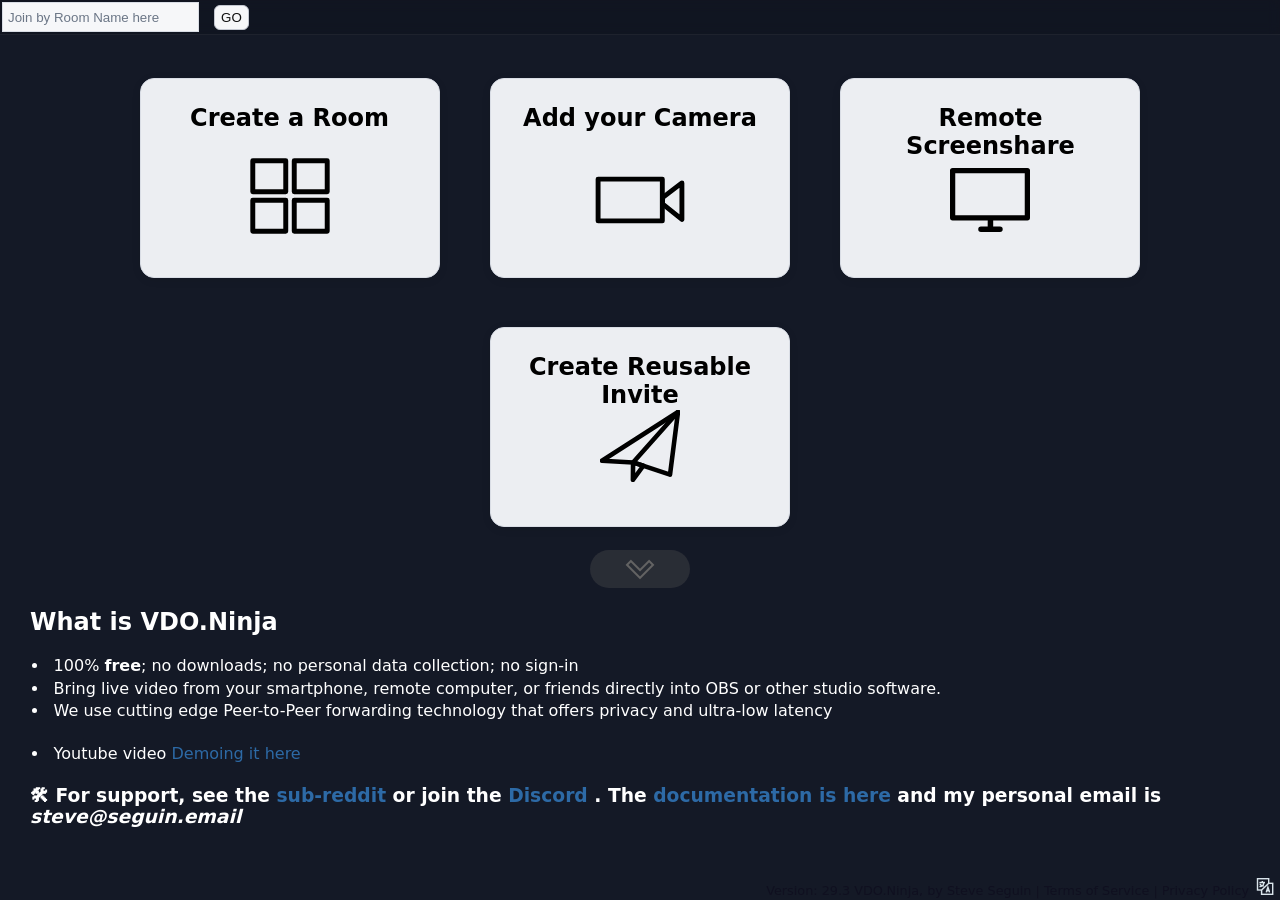
==== commit 9bb194b3: "Merge branch 'steveseguin:develop' into develop" ====
--- a/index.html
+++ b/index.html
@@ -14,6 +14,11 @@
 				console.error(e);
 			}
 		
+		</script>
+		<script>
+			if (window.location.search.includes('podcast')) {
+				document.write('<style>#directorlayout,#controlButtons{display:none!important}</style>');
+			}
 		</script>
 		<style>
 			html {
@@ -43,7 +48,7 @@
 		
 		<meta name="msapplication-TileColor" content="#da532c" />
 		<meta name="theme-color" content="#0f131d" />
-		<link rel="stylesheet" href="./main.css?ver=4021" />
+		<link rel="stylesheet" href="./main.css?ver=4040" />
 		<script type="text/javascript" crossorigin="anonymous" src="./thirdparty/adapter.js"></script>
 		
 		<link rel="shortcut icon" href="data:image/x-icon;," type="image/x-icon" />
@@ -86,7 +91,7 @@
 		</span>
 		<script type="text/javascript" crossorigin="anonymous"  src="./thirdparty/CodecsHandler.js?ver=29"></script>
 		<script type="text/javascript" crossorigin="anonymous" src="./thirdparty/aes.js"></script>
-		<script type="text/javascript" crossorigin="anonymous" src="./webrtc.js?ver=878"></script>
+		<script type="text/javascript" crossorigin="anonymous" src="./webrtc.js?ver=923"></script>
 		<input id="zoomSlider" type="range" style="display: none;" />
 		<span id="electronDragZone" style="display:none;pointer-events: none; z-index:-10; position:absolute;top:0;left:0;width:100%;height:2%;min-height:20px;"></span>
 		<div id="header">
@@ -121,6 +126,24 @@
 				<i class="las la-paperclip" style="color: #DDD;" title="Copy link to clipboard" onclick="copyFunction(document.getElementById('reshare'), event);" onmouseover="this.style.cursor='pointer'"></i>
 				<span title="Save and ask to reload the current page on next site visit" style='font-size:92%;' onclick="saveRoom(this);" onmouseover="this.style.cursor='pointer'">💾</span>
 			</div>
+			<div id="head9" style="display: inline-block;" class="hidden">
+			
+				<span id="copythisurl2"  tabindex="1" > &nbsp; 
+					<span data-translate="invite-others-to-room">Invite others with</span> <i style="color: #CCC;" class="las la-long-arrow-alt-right"></i> &nbsp; 
+				</span>
+				
+				<a
+					id="inviteLinkURL"
+					data-drag="1"
+					onclick="copyFunction(this, event)"
+					class="task grabLinks"
+					data-menu="context-menu"
+				></a>
+			
+				<i class="las la-paperclip" style="color: #DDD;" title="Copy link to clipboard" onclick="copyFunction(document.getElementById('inviteLinkURL'), event);" onmouseover="this.style.cursor='pointer'"></i>
+				<span title="Save and ask to reload the current page on next site visit" style='font-size:92%;' onclick="showInviteQR();" onmouseover="this.style.cursor='pointer'"><i class="las la-qrcode" style="color: #DDD;   font-size: 160%; vertical-align: bottom;position: relative;top: 1px;" title="Show QR Code" ></i></span>
+				
+			</div>
 			<div id="head4" style="display: inline-block;" class="hidden">
 				<span>
 					<span data-translate="you-are-in-the-control-center">Control center for room:</span>
@@ -128,6 +151,7 @@
 					<div id="dirroomid" style="font-size: 140%; color: #99c; display: inline-block;"></div>
 					<span id="saveRoom" onclick="saveRoom(this)" style='cursor:pointer;margin-left:10px;' title="Will remember the room, prompting you the next time you visit if you wish to load this director's room again">💾</span>
 					<span id="togglePreviewMode" onclick="switchModes()" style='cursor:pointer;margin-left:2px;' title="Toggle between the director control-room view and a scene preview-mode.">🪟</span>
+					<i id="meshDebugBtn" class="las la-project-diagram" onclick="openMeshVisualization()" style="cursor:pointer;margin-left:3px;color:#DDD;font-size: 130%; vertical-align: bottom;" title="Open mesh network debug visualization to see P2P connections between guests"></i>
 				</span>
 			</div>
 			<div id="head2" class="hidden" style="display: inline-block; text-decoration: none; font-size: 60%; color: white;">
@@ -160,6 +184,18 @@
 			<div class="resizer"></div>
 		</div>
 		<div id="activeShares"></div>
+		<div id="whepShareStatus" class="message-card info hidden" role="status" aria-live="polite" aria-atomic="true">
+			<button id="whepShareDismiss" type="button" class="whep-share-dismiss" onclick="dismissWhepShareStatus(event)" title="Hide WHEP share status" aria-label="Hide WHEP share status">x</button>
+			<h1>WHEP share active</h1>
+			<p id="whepShareDescription">Advertising a WHEP source to room peers via the data channel.</p>
+			<div class="whep-share-row">
+				<input id="whepShareLink" type="text" readonly aria-label="Shared WHEP URL" />
+				<button id="whepShareCopy" onclick="copyFunction(getById('whepShareLink'), event)">Copy</button>
+				<a id="whepShareOpen" href="#" target="_blank" rel="noopener">Open</a>
+			</div>
+			<p id="whepShareTokenNote" class="whep-share-note hidden">Auth token: set</p>
+			<p id="whepShareDataOnly" class="whep-share-note hidden">Data-only mode: no local camera or mic is being published.</p>
+		</div>
 		<div id="controlButtons" class="hidden">
 			<div class="controlPositioning">
                 <div id="subControlButtons">
@@ -186,6 +222,23 @@
                     <div id="chatbutton" title="Toggle the Chat" alt="Toggle the Chat" aria-label="Text chat" onmousedown="event.preventDefault(); event.stopPropagation();"  onclick="toggleChat()"  tabindex="2" role="button" aria-pressed="false" onkeyup="enterPressedClick(event,this);"  class="hidden float" style="cursor: pointer;" >
                         <i id="chattoggle" class="toggleSize las la-comment-alt"></i>
                         <div id="chatNotification"></div>
+                    </div>
+                    <div
+                        id="chatlitebutton"
+                        title="Toggle Social Stream Lite overlay (SHIFT-click setup, ALT/CTRL-click TTS)"
+                        alt="Toggle Social Stream Lite overlay"
+                        aria-label="Social Stream Lite overlay"
+                        onmousedown="event.preventDefault(); event.stopPropagation();"
+                        oncontextmenu="event.preventDefault(); openChatLiteSettings(); return false;"
+                        onclick="toggleChatLiteOverlay(event)"
+                        tabindex="2"
+                        role="button"
+                        aria-pressed="false"
+                        onkeyup="enterPressedClick(event,this);"
+                        class="hidden float"
+                        style="cursor: pointer;"
+                    >
+                        <i id="chatlitetoggle" class="toggleSize las la-broadcast-tower"></i>
                     </div>
                     <div id="mutespeakerbutton" onmousedown="handleSpeakerButtonMouseDown(event)" alt="Toggle the speaker output." aria-label="Mute Speaker output" title="Mute the Speaker (ALT + A)" onclick="toggleSpeakerMute()"  tabindex="2" role="button" aria-pressed="false" onkeyup="enterPressedClick(event,this);"  class="hidden float" style="cursor: pointer;" >
                         <i id="mutespeakertoggle" class="toggleSize las la-volume-up" style="position: relative; top: 0.5px;"></i>
@@ -272,8 +325,15 @@
                     </div>
                 </div>
             </div>
-		</div>
-		<span id="miniTaskBar" style="float: right; bottom: 0px;right:0; position:fixed; display:flex;">
+			</div>
+			<div id="joinRequestPanel" class="hidden">
+				<div class="joinRequestHeader">
+					<strong>Pending Join Requests</strong>
+					<button type="button" onclick="toggleJoinRequestPanel(false)">Close</button>
+				</div>
+				<div id="joinRequestList"></div>
+			</div>
+			<span id="miniTaskBar" style="float: right; bottom: 0px;right:0; position:fixed; display:flex;">
 			<div id="closedList_connectUsers" class="hidden"  onclick="getById('connectUsers').classList.remove('hidden');getById('closedList_connectUsers').classList.add('hidden');">
 				<i class="las la-theater-masks"></i>
 			</div>
@@ -342,10 +402,10 @@
 									<div id="securityLevelRoom" style="display:none;margin-top:3px;position:relative;top:3px;font-size:0.8em;"></div>
 								</th>
 							</tr>
-							<tr>
-								<th style="text-align:right;" class="labelLarge">
-									<b>
-										<span data-translate="password-input-field">Password</span>: 
+								<tr>
+									<th style="text-align:right;" class="labelLarge">
+										<b>
+											<span data-translate="password-input-field">Password</span>:
 									</b>
 								</th>
 								<th class="labelSmall"></th>
@@ -355,10 +415,11 @@
 											<span data-translate="password-input-field">Password</span>: 
 										</b>
 									</div>
-									<input type="text" autocorrect="off" autocapitalize="none" id="passwordRoom" placeholder="Optional room password here" onkeydown="checkStrengthRoom(event, 'securityLevelRoom');" onchange="checkStrengthRoom(event, 'securityLevelRoom');"  onkeyup="enterPressed(event, createRoom);" style="max-width: 431px;width: 100%;font-size: 110%; padding: 5px;" />
-								</th>
-							</tr>
-							<tr >
+										<input type="text" autocorrect="off" autocapitalize="none" id="passwordRoom" placeholder="Optional room password here" onkeydown="checkStrengthRoom(event, 'securityLevelRoom');" onchange="checkStrengthRoom(event, 'securityLevelRoom');"  onkeyup="enterPressed(event, createRoom);" style="max-width: 431px;width: 100%;font-size: 110%; padding: 5px;" />
+										<div id="passwordRoomSSONote" style="display:none; margin-top:6px; font-size:0.85em; opacity:0.9;">SSO rooms use a managed room secret. Manual room password is disabled.</div>
+									</th>
+								</tr>
+								<tr >
 							
 								<th style="text-align:right; padding: 5px; padding-top: 20px;">
 									<input id="broadcastFlag" type="checkbox" title="For large group rooms, this option can reduce the load on remote guests substantially" />
@@ -403,10 +464,10 @@
 									<b>
 										<span title="Use SSO to manage access for this room. As director, you will sign in first; guest access can be Public, Require SSO, or Allowlist.">Use SSO for this room</span>
 									</b>
-									<div id="ssoOptions" class="sso-options-panel" style="display:none;">
-										<div style="margin-bottom:6px; font-weight:600;">Guest access:</div>
-										<label style="display:block; margin:4px 0;">
-											<input type="radio" name="ssoAccessMode" value="public" checked onclick="document.getElementById('preAllowlistRow').style.display='none'">
+										<div id="ssoOptions" class="sso-options-panel" style="display:none;">
+											<div style="margin-bottom:6px; font-weight:600;">Guest access:</div>
+											<label style="display:block; margin:4px 0;">
+												<input type="radio" name="ssoAccessMode" value="public" checked onclick="document.getElementById('preAllowlistRow').style.display='none'">
 											<span>Public (no sign-in required for guests)</span>
 										</label>
 										<label style="display:block; margin:4px 0;">
@@ -420,12 +481,22 @@
 										<div id="preAllowlistRow" style="display:none; margin-top:8px;">
 											<label for="preAllowlistCSV" style="display:block; margin-bottom:4px;">Allowed list (comma-separated; use @handle or email:*@domain.com)</label>
 											<input id="preAllowlistCSV" type="text" class="sso-options-input" placeholder="@alice, email:*@company.com">
+											</div>
+											<div class="sso-options-note">You can change these later in Room Settings.</div>
 										</div>
-										<div class="sso-options-note">You can change these later in Room Settings.</div>
-									</div>
-								</th>
-							</tr>
-							</table>
+										</th>
+									</tr>
+									<tr>
+										<th style="text-align:right; padding: 5px;">
+											<input id="requireApprovalForRoom" type="checkbox" title="Require the director to approve guests before they can join this room.">
+										</th>
+										<th style="text-align:left;">
+											<b>
+												<span title="Require the director to approve guests before they can join this room.">Require director approval before guests can join</span>
+											</b>
+										</th>
+									</tr>
+									</table>
 							<button onclick="createRoom()"  class="gobutton gowebcam" style="width: 470px;display: block;margin: 20px auto;" alt="Enter the room as the group's director" title="You'll enter as the room's director">
 								<span data-translate="enter-the-rooms-control">Enter the room's Control Center in the director's role</span>
 							</button>
@@ -490,9 +561,14 @@
 					</div>
 					<div id="guestTips" style="display:none" aria-hidden="true">
 						<p data-translate="for-the-best-possible-experience-make-sure">For the best possible experience, make sure</p>
-						<span><i class="las la-plug"></i><span data-translate="your-device-is-powered">Your device is powered</span></span>
-						<span><i class="las la-ethernet"></i><span data-translate="your-connection-is-hardwired-instead-of-wifi">Your connection is hardwired instead of wifi</span></span>
-						<span><i class="las la-headphones"></i><span data-translate="you-are-using-headphones-earphones">You are using headphones / earphones</span></span>
+						<ul class="guest-tip-list">
+							<li class="guest-tip-item" data-tip-id="1" data-tip-default="true"><i class="las la-plug"></i><span data-translate="your-device-is-powered">Your device is powered</span></li>
+							<li class="guest-tip-item" data-tip-id="2" data-tip-default="true"><i class="las la-ethernet"></i><span data-translate="your-connection-is-hardwired-instead-of-wifi">Your connection is hardwired instead of wifi</span></li>
+							<li class="guest-tip-item" data-tip-id="3" data-tip-default="true"><i class="las la-headphones"></i><span data-translate="you-are-using-headphones-earphones">You are using headphones / earphones</span></li>
+							<li class="guest-tip-item" data-tip-id="4"><i class="las la-times-circle"></i><span data-translate="close-other-video-apps">Close other video/calling apps</span></li>
+							<li class="guest-tip-item" data-tip-id="5"><i class="las la-volume-mute"></i><span data-translate="use-quiet-room">Use a quiet room</span></li>
+							<li class="guest-tip-item" data-tip-id="6"><i class="las la-sun"></i><span data-translate="face-good-lighting">Face a light source</span></li>
+						</ul>
 					</div>
 					<div id="videoMenu" class="videoMenu" aria-hidden="true">
 						<div class="title">
@@ -567,7 +643,7 @@
 							<p><span id="audioTipContext1"></span></p>
 						</div>
 					</div>
-					<br style="line-height: 0;" />
+					<span style="display:block;height:0;width:0;padding:0;margin:0;"></span>
 					<div id="headphonesDiv" class="audioMenu hidden" aria-hidden="true">
 						<div class="title">
 							<i class="las la-headphones"></i><span data-translate="select-output-source"> Audio Output Destination</span><button onclick="playtone()" title="Play a sound out of the selected audio playback device" class="testtonebutton" type="button">Test</button>
@@ -582,7 +658,7 @@
 							<p><span id="audioTipContextSR"></span></p>
 						</div>
 					</div>
-					<br style="line-height: 0;" />
+					<span style="display:block;height:0;width:0;padding:0;margin:0;"></span>
 					<div id="avatarDiv" class="hidden" aria-hidden="true">
 						<div class="title">
 							<i class="las la-robot"></i><span data-translate="select-avatar-image"> Default Avatar / Placeholder Image </span>
@@ -599,7 +675,7 @@
 							</label>
 						</div>
 					</div>
-					<br style="line-height: 0;" />
+					<span style="display:block;height:0;width:0;padding:0;margin:0;"></span>
 					<div id="effectsDiv">
 						<div class="title">
 							<i class="las la-robot"></i>
@@ -608,6 +684,7 @@
 						<select id="effectSelector" alt="Digital video effect options" onchange="effectsDynamicallyUpdate(event, this);">
 							<option value="0" data-translate="no-effects-applied">No effects applied</option>
 							<option value="3" data-translate="blurred-background">Blurred background</option>
+							<option value="16">Background transparent</option>
 							<option value="13" class="hidden" disabled data-translate="blurred-background-2">Blurred background 2 🧪</option>
 							<option value="4" data-translate="digital-greenscreen">Digital greenscreen</option>    
 							<option value="5" data-translate="virtual-background">Virtual background</option>
@@ -650,7 +727,7 @@
 							</div>
 						</div>
 					</div>
-					<br style="line-height: 0;" />
+					<span style="display:block;height:0;width:0;padding:0;margin:0;"></span>
 					<div id="addPasswordBasic">
                         <div class="title" title="Add an optional password">
                             <i class="las la-key"></i><span data-translate="add-a-password"> Add a Password</span>
@@ -658,10 +735,10 @@
                         <input type="text" id="passwordBasicInput" title="Enter an optional password here" placeholder="optional"/>
                     </div>
 					
-					<br style="line-height: 0;" />
+					<span style="display:block;height:0;width:0;padding:0;margin:0;"></span>
 					<div id="rememberStreamID" class="hidden" style="display:inline-block;" title="Remember and reuse the provided stream ID on each visit">
 						<br />
-						<br style="line-height: 0;" />
+						<span style="display:block;height:0;width:0;padding:0;margin:0;"></span>
                         Remember Stream ID: <input type="checkbox" id="rememberStreamIDcheck" checked="true" />
                     </div>
 					
@@ -728,12 +805,12 @@
 									<span data-translate="highest-resolution">Highest</span>
 								</label> &nbsp;&nbsp;|&nbsp;&nbsp;
 							
-								<input type="radio" id="fullhd2" name="resolution2" value="0" />
+								<input type="radio" checked id="fullhd2" name="resolution2" value="0" />
 								<label style="cursor:help" for="fullhd2" title="This will capture at up to 1920x1080 resolution, but it will use up more CPU and may reduce frame rate.">
 									<span data-translate="1080p-resolution">Full HD</span>
 								</label> &nbsp;&nbsp;|&nbsp;&nbsp;
 								
-								<input type="radio" checked id="halfhd2" name="resolution2" value="1" />
+								<input type="radio" id="halfhd2" name="resolution2" value="1" />
 								<label style="cursor:help" for="halfhd2" title="This will capture at a medium resolution; suitable for gaming where frame rates matter more than resolution" >
 									<span data-translate="720p-balanced">Balanced</span>
 								</label> &nbsp;&nbsp;|&nbsp;&nbsp;
@@ -1034,6 +1111,11 @@
 				<i style="margin-top:30px;font-size:600%;overflow:hidden;" class="largeDarkIcon las la-gamepad"></i>
 			</div>
 			
+			<div id="container-21" class="column columnfade pointer card hidden" style="overflow: hidden;" onclick="window.location = './?podcast';">
+				<h2><span data-translate="try-the-podcast-studio">Podcast Studio</span></h2>
+				<i style="margin-top:30px;font-size:600%;overflow:hidden;" class="largeDarkIcon las la-headphones"></i>
+			</div>
+			
 			<div id="container-15" class="column columnfade pointer card hidden" style="overflow: hidden;" onclick="window.location = './comms.html';">
 				<h2><span data-translate="voice-comms-app">Group Voice Comms</span></h2>
 				<i style="margin-top:30px;font-size:600%;overflow:hidden;" class="largeDarkIcon las la-comments"></i>
@@ -1080,20 +1162,20 @@
 				<i style="margin-top:30px;font-size:600%;overflow:hidden;" class="largeDarkIcon las la-broadcast-tower"></i>
 			</div>
 			
-			<div id="container-16" class="column columnfade pointer card hidden" style=" overflow-y: auto;">
-				<h2><span data-translate="share-whepsrc">Share via WHEP</span></h2>
-				<i style="margin-top:30px;font-size:560%;overflow:hidden;" class="largeDarkIcon las la-broadcast-tower"></i>
-				<div class="container-inner">
-					<br />
-					<div id="previewWhepSource"></div>
-					<br />
-					<span data-translate="enter-the-whep-URL-you-wish-to-share">Enter the WHEP URL you wish to share.</span><br /><br />
-					<input type="text" autocorrect="off" id="whepURL" autocapitalize="none" style="margin:10px; border:2px solid; padding:10px; width:400px;" title="Enter an HTTPS URL" multiple/><br />
-					<button onclick="previewIframe(getById('whepURL').value);" >Preview WHEP Stream</button> 
-					<button onclick="this.innerHTML = 'Update'; session.publishIFrame(getById('whepURL').value);" >Start Sharing</button><br />
-					<div class="message-card info">
-						<h1>Usage information</h1>
-						<p></p>
+				<div id="container-16" class="column columnfade pointer card hidden" style=" overflow-y: auto;">
+					<h2><span data-translate="share-whepsrc">Share via WHEP</span></h2>
+					<i style="margin-top:30px;font-size:560%;overflow:hidden;" class="largeDarkIcon las la-broadcast-tower"></i>
+					<div class="container-inner">
+						<br />
+						<span data-translate="enter-the-whep-URL-you-wish-to-share">Enter the WHEP URL you wish to share.</span><br /><br />
+						<input type="url" inputmode="url" spellcheck="false" autocorrect="off" id="whepURL" autocapitalize="none" style="margin:10px; border:2px solid; padding:10px; width:400px;" title="Enter an HTTPS URL" placeholder="https://example.com/path/whep" aria-describedby="whepURLHelp whepPreviewState" oninput="handleWhepUrlInputChange(event)" /><br />
+						<button id="whepPreviewToggle" onclick="toggleWhepTestPreview(event)" aria-pressed="false">Start Test Preview</button>
+						<button id="whepShareStart" onclick="startWhepSharingFromInput(event)" >Start Sharing</button><br />
+						<p id="whepURLHelp" class="whep-share-inline-note">Use https:// URLs. http://localhost is allowed for local testing.</p>
+						<p id="whepPreviewState" class="whep-share-inline-note">Test preview is off.</p>
+						<div class="message-card info">
+							<h1>Usage information</h1>
+							<p></p>
 						<ul style="text-align: left;">
 						<li>WHEP sources are expected to support multiple viewers; simulcasting will be used if possible.</li>
 						<li>Remote URLs must allows cross-origin requests (CORS), along with having SSL (https).</li>
@@ -1145,7 +1227,7 @@
 								<span style="color:#daad09;">Welcome to VDO Ninja! We've rebranded!  Nothing else is changing and we're staying 100% free.</span>
 							</h4>
 							<br />
-							<span title="Made in Canada">🎒</span> Site last updated on September 23rd. You can also still access the previous version, which <a href="https://vdo.ninja/v27.4/">is hosted here</a>. Development <a target="_blank" title="Open a page with recent VDO.Ninja development and feature updates" href="https://updates.vdo.ninja/">updates are here.</a>
+							<span title="Made in Canada">❄️</span> Site last updated on January 27th. ToS also updated; <a target="_blank" href="https://github.com/steveseguin/vdo.ninja/commit/ee803984d4b1f7fc9174c4ddd92e172007150adc">changes here</a>. Development <a target="_blank" title="Open a page with recent VDO.Ninja development and feature updates" href="https://updates.vdo.ninja/">updates are here.</a> 
 							<br />
 							<br />
 							<h3>
@@ -1680,7 +1762,7 @@
 						<i class="las la-sync"></i>
 						<span data-translate="refresh-microphone">reconnect mic</span>
 					</button>
-					
+
 					<button data-action-type="addToScene" class="advanced" title="Add this Video to any remote '&scene=1'" data-scene="1" onclick="directEnable(this, event);">
 						<i class="las la-plus-square"></i>
 						<span data-translate="add-to-scene">add to scene 1</span>
@@ -1806,6 +1888,10 @@
 							<i class="las la-compact-disc"></i>
 							<span data-translate="record-remote"> Record Remote</span>
 						</button>
+						<button data-action-type="restart-whip" class="hidden" title="Restart WHIP publishing connection (e.g., to Meshcast/MediaMTX)" onclick="restartWhipDirector(this)">
+							<i class="las la-broadcast-tower"></i>
+							<span data-translate="restart-whip">Restart WHIP</span>
+						</button>
 						<button data-action-type="recorder-google-drive-remote" title="The Remote Guest will record their local stream and upload it to your Google Drive. *experimental*" onclick="requestGoogleDriveRecord(this, null, null, event)">
 							<i class="las la-compact-disc"></i>
 							<span data-translate="google-drive-record"> Google Drive</span>
@@ -1908,21 +1994,27 @@
 					<!-- Row of Channels -->
 					<div class="row advanced">
 						<span style="flex: 1 21%;color: lightgreen; margin: auto 0;">Monitor Mix</span>
-						<button class="btn-HL-paleblue" style="flex: 1 21%;" data-action-type="add-channel" title="Listen to this guest via your left audio speaker (Audio Channel 1)" onclick="changeChannelOffset(this.dataset.UUID, 0);">
+						<button class="btn-HL-paleblue" style="flex: 1 17%;" data-action-type="add-channel" title="Listen to this guest via your left audio speaker (Audio Channel 1)" onclick="changeChannelOffset(this.dataset.UUID, 0);">
 							<span>Your Left</span>
 						</button>
-						<button class="btn-HL-paleblue" style="flex: 1 21%;" data-action-type="add-channel" title="Listen to this guest via your right audio speaker (Audio Channel 2)" onclick="changeChannelOffset(this.dataset.UUID, 1);">
+						<button class="btn-HL-paleblue" style="flex: 1 17%;" data-action-type="add-channel" title="Listen to this guest via your right audio speaker (Audio Channel 2)" onclick="changeChannelOffset(this.dataset.UUID, 1);">
 							<span>Your Right</span>
 						</button>
 					</div>
 					<div class="row advanced" title="This guest will only hear audio from your left or right mic channel. Make everyone has &stereo=1 added to their URL to enable two-channel audio.">
-						<span style="flex: 1 21%; color: #F44; margin:auto 0;">PGM / Mic</span>
-						<button class="btn-HL-paleblue" style="flex: 1 21%;" data-action-type="isolate-channel" title="This guest will only hear audio your channel 1 mic source. Make everyone has &stereo=1 added to their URL to enable two-channel audio." data-channel="1" onclick="directIsolateChannel(this.dataset.UUID, 1);">
-							<span>Channel 1</span>
-						</button>
-						<button class="btn-HL-paleblue" style="flex: 1 21%;" data-action-type="isolate-channel" title="This guest will only hear audio your channel 2 mic source. Make everyone has &stereo=1 added to their URL to enable two-channel audio."  data-channel="2" onclick="directIsolateChannel(this.dataset.UUID, 2);">
-							<span>Channel 2</span>
-						</button>
+						<span style="flex: 1 27%; color: #F44; margin:auto 0;">PGM / Mic</span>
+						<button class="btn-HL-paleblue" style="flex: 1 11%;" data-action-type="isolate-channel" title="This guest will only hear audio your channel 1 mic source. Make everyone has &stereo=1 added to their URL to enable two-channel audio." data-channel="1" onclick="directIsolateChannel(this.dataset.UUID, 1);">
+							<span>Ch 1</span>
+						</button>
+						<button class="btn-HL-paleblue" style="flex: 1 11%;" data-action-type="isolate-channel" title="This guest will only hear audio your channel 2 mic source. Make everyone has &stereo=1 added to their URL to enable two-channel audio."  data-channel="2" onclick="directIsolateChannel(this.dataset.UUID, 2);">
+							<span>Ch 2</span>
+						</button>
+						<button class="btn-HL-paleblue" style="flex: 1 14%; position: relative;" data-action-type="custom-mix" title="Send custom audio mix to this guest - select which audio sources they hear" onclick="toggleMixDropdown(this.dataset.UUID, this, event);">
+							<span>Mix &#9662;</span>
+						</button>
+					</div>
+					<div class="mix-dropdown-container" style="display:none; position:relative;">
+						<div class="mix-dropdown" style="display:none;"></div>
 					</div>
 				</div>
 				<div class="row two"> 
@@ -2199,6 +2291,7 @@
 						<select id="effectSelector3" onchange="effectsDynamicallyUpdate(event, this);">
 							<option value="0" data-translate="no-effects-applied">No effects applied</option>
 							<option value="3" data-translate="blurred-background">Blurred background</option>
+							<option value="16">Background transparent</option>
 							<option value="13" class="hidden" disabled data-translate="blurred-background-2">Blurred background 2 🧪</option>
 							<option value="4" data-translate="digital-greenscreen">Digital greenscreen</option>    
 							<option value="5" data-translate="virtual-background">Virtual background</option>
@@ -2279,8 +2372,10 @@
 				
 				<button id='advancedOptionsGeneral' onclick="toggleUserUser(this);" >
 				<i class="las la-user-cog" style="position:relative;"></i> <b><span data-translate="user">User</span></b></button>
-				
-				
+
+				<button id='ssoSignOutBtn' onclick="ssoSignOut();" class="advancedToggle" style="display:none;" title="Sign out of SSO">
+				<i class="las la-sign-out-alt" style="position:relative;"></i> <b>Sign Out</b></button>
+
 				<span id="popupSelector_constraints_audio" class="popupSelector_constraints" style="display: none;">
 				
 				</span>
@@ -2307,6 +2402,18 @@
 						<button class='hidden drawActive' onclick="drawOnScreenObject.color(this);" data-color='black' style="background-color:black; margin: 0 0 0 4px; border-radius: 5px; padding: 3px 3px;">✏️</button>
 						<button class='hidden drawActive' onclick="drawOnScreenObject.color(this);" data-color='white' style="background-color:white; margin: 0 0 0 4px; border-radius: 5px; padding: 3px 3px;">🎨</button>
 						<br /><br />
+						
+						<span id="fullscreenToggleContainer">
+							<label title="Show a fullscreen button on the control bar" data-translate="show-fullscreen-button">Show Fullscreen Button</label>
+							<button id='toggleFullscreenButton' onclick="toggleFullscreenButtonSetting();" style="margin: 0 0 0 4px; border-radius: 5px; padding: 3px 3px;" data-translate="enable">Enable</button>
+							<br /><br />
+						</span>
+						<span id="pipToggleContainer">
+							<label title="Show a Picture-in-Picture button on the control bar" data-translate="show-pip-button">Show Picture-in-Picture Button</label>
+							<button id='togglePIPButton' onclick="togglePIPButtonSetting();" style="margin: 0 0 0 4px; border-radius: 5px; padding: 3px 3px;" data-translate="enable">Enable</button>
+							<br /><br />
+						</span>
+						
 						<button class="generalButton" onclick="cycleStyleOptions();" id='toggleWaveformButton' title="Audio-only sources can be stylized in different ways" data-translate="cycle-between-audio-visualizations">Cycle between several audio-visualizations styles</button>
 						<br />
 					</span>
@@ -2495,15 +2602,35 @@
 						<span data-translate="custom-audio-output">Audio Destination</span>
 					</a>
 				</li>
-				<li class="context-menu__item hidden" id="RemoteHangupContextOption">
-					<a href="#" class="context-menu__link" data-action="RemoteHangup">
-						<i class="las la-external-link"></i>
-						<span data-translate="remote-hangup-connection">Remote Hang-up</span>
+				<li class="context-menu__item context-menu__item--has-submenu hidden" id="RemoteControlsSubmenu">
+					<a href="#" class="context-menu__link" data-action="RemoteControlsParent">
+						<i class="las la-satellite-dish"></i>
+						<span data-translate="remote-controls">Remote Controls</span>
 					</a>
+					<ul class="context-menu__submenu context-menu__items">
+						<li class="context-menu__item" id="PTZControlsContextOption">
+							<a href="#" class="context-menu__link action" data-action="PTZControls">
+								<i class="las la-video"></i>
+								<span data-translate="ptz-controls">PTZ Controls</span>
+							</a>
+						</li>
+						<li class="context-menu__item" id="ResetAutofocusContextOption">
+							<a href="#" class="context-menu__link action" data-action="ResetAutofocus">
+								<i class="las la-crosshairs"></i>
+								<span data-translate="reset-autofocus">Reset Autofocus</span>
+							</a>
+						</li>
+						<li class="context-menu__item" id="RemoteHangupContextOption">
+							<a href="#" class="context-menu__link action" data-action="RemoteHangup">
+								<i class="las la-phone-slash"></i>
+								<span data-translate="remote-hangup-connection">Remote Hang-up</span>
+							</a>
+						</li>
+					</ul>
 				</li>
 				<li class="context-menu__item hidden" id="RemoteReloadContextOption">
-					<a href="#" class="context-menu__link" data-action="RemoteReload">
-						<i class="las la-external-link"></i>
+					<a href="#" class="context-menu__link action" data-action="RemoteReload">
+						<i class="las la-sync"></i>
 						<span data-translate="remote-reload-connection">Remote Reload Page</span>
 					</a>
 				</li>
@@ -2511,6 +2638,12 @@
 					<a href="#" class="context-menu__link" data-action="ChangeBuffer">
 						<i class="las la-external-link"></i>
 						<span data-translate="change-playout-buffer">Change Buffer</span>
+					</a>
+				</li>
+				<li class="context-menu__item hidden" id="SendTipContextOption">
+					<a href="#" class="context-menu__link" data-action="SendTip">
+						<i class="las la-dollar-sign"></i>
+						<span data-translate="send-tip">Send Tip</span>
 					</a>
 				</li>
 				<li class="context-menu__item hidden">
@@ -2667,7 +2800,43 @@
 				</div>
 			</div>
 		</div>
-		
+
+		<div id="ptzControlsModal" style="display:none; user-select: none;">
+			<div class="promptModalInner">
+				<span class='modalClose' onclick="togglePTZControls();">×</span>
+				<h3 data-translate="ptz-controls">PTZ Controls</h3>
+				<div class="ptz-control-group">
+					<label data-translate="pan">Pan:</label>
+					<input type="range" class="ptz-slider" id="ptzPanSlider" min="-100" max="100" value="0" />
+					<span class="ptz-value" id="ptzPanValue">0</span>
+				</div>
+				<div class="ptz-control-group">
+					<label data-translate="tilt">Tilt:</label>
+					<input type="range" class="ptz-slider" id="ptzTiltSlider" min="-100" max="100" value="0" />
+					<span class="ptz-value" id="ptzTiltValue">0</span>
+				</div>
+				<div class="ptz-control-group">
+					<label data-translate="zoom">Zoom:</label>
+					<input type="range" class="ptz-slider" id="ptzZoomSlider" min="0" max="100" value="50" />
+					<span class="ptz-value" id="ptzZoomValue">50</span>
+				</div>
+				<div class="ptz-control-group">
+					<label data-translate="focus">Focus:</label>
+					<input type="range" class="ptz-slider" id="ptzFocusSlider" min="-100" max="100" value="0" />
+					<span class="ptz-value" id="ptzFocusValue">0</span>
+					<button type="button" id="ptzResetAutofocusBtn" style="margin-left:10px;" data-translate="reset-autofocus">Reset Autofocus</button>
+				</div>
+				<div class="ptz-shortcuts">
+					<p><strong data-translate="keyboard-shortcuts">Keyboard Shortcuts:</strong></p>
+					<p><kbd>Shift</kbd> + Scroll = Pan</p>
+					<p><kbd>Ctrl</kbd>/<kbd>Cmd</kbd> + <kbd>Shift</kbd> + Scroll = Tilt</p>
+					<p><kbd>Ctrl</kbd>/<kbd>Cmd</kbd> + Scroll = Focus</p>
+					<p><kbd>Alt</kbd> + Scroll = Zoom (fine)</p>
+					<p>Scroll = Zoom</p>
+				</div>
+			</div>
+		</div>
+
 		<div id="publishSettings" style="display:none; user-select: none;">
 			<div class="promptModalInner">
 				<h3 data-translate="publish-settings">Publishing setup</h3>
@@ -2925,6 +3094,7 @@
 				<li><a onclick="changeLg('fr',false, true);toggle(document.getElementById('languages'));" style="cursor: pointer;" data-tz="Europe/Paris">French</a></li>
 				<li><a onclick="changeLg('it',false, true);toggle(document.getElementById('languages'));" style="cursor: pointer;" data-tz="Europe/Rome">Italian</a></li>
 				<li><a onclick="changeLg('es',false, true);toggle(document.getElementById('languages'));" style="cursor: pointer;" data-tz="Europe/Madrid">Spanish</a></li>
+				<li><a onclick="changeLg('pl',false, true);toggle(document.getElementById('languages'));" style="cursor: pointer;" data-tz="Europe/Warsaw">Polish</a></li>
 				<li><a onclick="changeLg('pt',false, true);toggle(document.getElementById('languages'));" style="cursor: pointer;" data-tz="Europe/Lisbon;">Portuguese (Europe)</a></li>
 				<li><a onclick="changeLg('pt-br',false, true);toggle(document.getElementById('languages'));" style="cursor: pointer;" data-tz="America/Araguaina">Portuguese (Brazil)</a></li>
 				<li><a onclick="changeLg('nl',false, true);toggle(document.getElementById('languages'));" style="cursor: pointer;" data-tz="Europe/Amsterdam">Dutch</a></li>
@@ -2936,9 +3106,10 @@
 				<li><a onclick="changeLg('ru',false, true);toggle(document.getElementById('languages'));" style="cursor: pointer;" data-tz="Europe/Moscow">Russian</a></li>
 				<li><a onclick="changeLg('uk',false, true);toggle(document.getElementById('languages'));" style="cursor: pointer;" data-tz="Europe/Ukraine">Ukrainian</a></li>
 				<li><a onclick="changeLg('eu',false, true);toggle(document.getElementById('languages'));" style="cursor: pointer;" data-tz="Europe/Euskara">Basque</a></li>
+				<li><a onclick="changeLg('kr',false, true);toggle(document.getElementById('languages'));" style="cursor: pointer;" data-tz="Asia/Korea">Korean</a></li>
 				<li><a onclick="changeLg('pig',false, true);toggle(document.getElementById('languages'));" style="cursor: pointer;">Pig Latin</a></li>
 			</ul>
-			<br style="line-height: 0.3;" />
+			<span style="display:block;height:0;width:0;padding:0;margin:0;"></span>
 			<i class="las la-exclamation-circle"></i><a href="https://github.com/steveseguin/vdoninja/tree/master/translations" target="_blank" rel="noopener noreferrer" data-translate='add-more-here'>Add More Here!</a>
 			<br />
 		</div>
@@ -2989,7 +3160,7 @@
 			// if (!window.location.search){document.body.innerHTML = "";} // uncomment this line, if you wish to try it.
 			
 			var session = WebRTC.Media; // session is a required global variable if configuring manually. Run before loading main.js but after webrtc.js.
-			session.version = "28.4"; // updated: default 1080p now + tweaked outbound bandwidth logic
+			session.version = "29.3"; // added director claim-time room admission controls (cap + bypass key + approval queue)
 			session.streamID = session.generateStreamID(); // randomly generates a streamID for this session. You can set your own programmatically if needed
 			
 			session.defaultPassword = "someEncryptionKey123"; // Change this password if self-deploying for added security/privacy
@@ -3116,29 +3287,56 @@
 		</script>
 		
 		<!-- Authentication client -->
-		<script type="text/javascript" crossorigin="anonymous" src="./auth-client.js?v=2"></script>
+		<script type="text/javascript" crossorigin="anonymous" src="./auth-client.js?v=3"></script>
 
-		<script type="text/javascript">
-			function toggleSSOOptions(enabled){
-				var box = document.getElementById('ssoOptions');
-				if (!box) return;
-				box.style.display = enabled ? 'block' : 'none';
-				var listRow = document.getElementById('preAllowlistRow');
-				if (!enabled) { if (listRow) listRow.style.display='none'; return; }
-				// Ensure allowlist row reflects current selection
-				try {
-					var selected = document.querySelector('input[name="ssoAccessMode"]:checked');
+				<script type="text/javascript">
+					function toggleSSOOptions(enabled){
+						var box = document.getElementById('ssoOptions');
+					if (!box) return;
+					box.style.display = enabled ? 'block' : 'none';
+					var passwordInput = document.getElementById('passwordRoom');
+					if (passwordInput) {
+						if (enabled) {
+							passwordInput.value = '';
+							passwordInput.disabled = true;
+						} else {
+							passwordInput.disabled = false;
+						}
+					}
+					var passwordNote = document.getElementById('passwordRoomSSONote');
+					if (passwordNote) {
+						passwordNote.style.display = enabled ? 'block' : 'none';
+					}
+					var listRow = document.getElementById('preAllowlistRow');
+					if (!enabled) { if (listRow) listRow.style.display='none'; return; }
+					// Ensure allowlist row reflects current selection
+					try {
+						var selected = document.querySelector('input[name="ssoAccessMode"]:checked');
 					if (selected && selected.value === 'allowlist') {
 						if (listRow) listRow.style.display='block';
 					} else {
 						if (listRow) listRow.style.display='none';
 					}
-				} catch(e){}
-			}
-		</script>
+					} catch(e){}
+				}
+					(function initSSOOptionsState(){
+						var ssoToggle = document.getElementById('useSSOForRoom');
+						if (ssoToggle) {
+							toggleSSOOptions(!!ssoToggle.checked);
+						}
+					})();
+					(function initRoomApprovalState(){
+						var roomApprovalToggle = document.getElementById('requireApprovalForRoom');
+						if (!roomApprovalToggle) return;
+						try {
+							roomApprovalToggle.checked = new URLSearchParams(window.location.search).has('requireapproval');
+						} catch (e) {}
+					})();
+				</script>
 
-		<script type="text/javascript" crossorigin="anonymous" id="lib-js" src="./lib.js?ver=1368"></script>
-		<script type="text/javascript" crossorigin="anonymous" id="main-js" src="./main.js?ver=1004"></script>
+		<script type="text/javascript" crossorigin="anonymous" id="lib-js" src="./lib.js?ver=1396"></script>
+		<script type="text/javascript" crossorigin="anonymous" id="main-js" src="./main.js?ver=1054"></script>
+		<script type="module" src="./podcast/bootstrap.js"></script>
 		
 	</body>
 </html>
--- a/main.css
+++ b/main.css
@@ -647,8 +647,13 @@
 	position: relative;
 }
 #head4{
-	font-size: 68%; 
+	font-size: 68%;
 	color: white;
+}
+#head9 {
+	color: #b5e4ff;
+    font-weight: 500;
+    font-size: 120%;
 }
 #head5 {
 	display: inline-block;
@@ -866,6 +871,15 @@
 	position: relative;	
 }
 @media only screen and (max-width: 1023px){
+	#credits {
+		position: static;
+		right: auto;
+		bottom: auto;
+		margin: 24px 0 16px;
+		padding: 0 16px;
+		text-align: center;
+		width: 100%;
+	}
 	#legal {
 		display:none;
 	}
@@ -943,6 +957,7 @@
 	height: 24px;
 	box-shadow: 1px 1px 3px rgba(0,0,0,0.75);
 	font-size: 14px;
+	padding: 0;
 }
 
 .advancedAudioSettings div select[data-chosen='false'], .advancedVideoSettings div select[data-chosen='false'] {
@@ -1214,36 +1229,6 @@
 }
 [data-slot='0'] {
 	background: linear-gradient(145deg, #dadada, #b8b8b8);
-}
-[data-slot='1'] {
-	background-color: #00AAAA
-}
-[data-slot='2'] {
-	background-color: #FF0000
-}
-[data-slot='3'] {
-	background-color: #0000FF
-}
-[data-slot='4'] {
-	background-color: #AA00AA
-}
-[data-slot='5'] {
-	background-color: #00FF00
-}
-[data-slot='6'] {
-	background-color: #AAAA00
-}
-[data-slot='7'] {
-	background-color: #AACC44
-}
-[data-slot='8'] {
-	background-color: #CCAA44
-}
-[data-slot='9'] {
-	background-color: #CC44AA
-}
-[data-slot='10'] {
-	background-color: #44AACC
 }
 #slotpicker{
 	box-shadow: 0 0 1px #908080;
@@ -1274,6 +1259,14 @@
 	cursor: pointer;
 	text-shadow: 0px 0px 10px white;
 }
+#alertModalMessage{
+	display: block;
+	max-height: 70vh;
+	overflow-y: auto;
+}
+.alertModal--anchored{
+	transform: none !important;
+}
 .rem-con-count{
 	position: absolute;
 	left: 49px;
@@ -1443,6 +1436,122 @@
 	margin: 0;
 }
 
+/* Highlight the queue controls whenever guests are waiting */
+#queuebutton.queueAttention {
+	box-shadow: 0 0 0 2px rgba(255, 120, 120, 0.35);
+	border-radius: 8px;
+}
+
+#queuebutton.queueAttention i {
+	color: #ff7b7b;
+}
+
+.queueNotification.queueNotificationPulse {
+	animation: queuePulse 1.6s ease-in-out infinite;
+}
+
+@keyframes queuePulse {
+	0% {
+		transform: scale(1);
+		background: #335c3a;
+	}
+	50% {
+		transform: scale(1.08);
+		background: #ff7b7b;
+	}
+	100% {
+		transform: scale(1);
+		background: #335c3a;
+	}
+}
+
+#joinRequestPanel {
+	position: fixed;
+	right: 10px;
+	bottom: 58px;
+	z-index: 90;
+	width: min(360px, calc(100vw - 20px));
+	background: rgba(14, 20, 30, 0.95);
+	border: 1px solid rgba(180, 210, 255, 0.35);
+	border-radius: 10px;
+	box-shadow: 0 10px 30px rgba(0, 0, 0, 0.35);
+	color: #fff;
+}
+
+.joinRequestHeader {
+	display: flex;
+	align-items: center;
+	justify-content: space-between;
+	padding: 10px;
+	border-bottom: 1px solid rgba(180, 210, 255, 0.2);
+}
+
+.joinRequestHeader button {
+	background: #2b3646;
+	border: 1px solid rgba(180, 210, 255, 0.3);
+	border-radius: 6px;
+	color: #fff;
+	padding: 4px 10px;
+	cursor: pointer;
+}
+
+#joinRequestList {
+	max-height: 40vh;
+	overflow-y: auto;
+	padding: 8px;
+}
+
+.joinRequestItem {
+	display: flex;
+	justify-content: space-between;
+	align-items: center;
+	gap: 8px;
+	padding: 8px;
+	margin-bottom: 8px;
+	border-radius: 8px;
+	background: rgba(255, 255, 255, 0.08);
+}
+
+.joinRequestMeta {
+	display: flex;
+	flex-direction: column;
+	gap: 3px;
+	font-size: 0.85em;
+	word-break: break-word;
+}
+
+.joinRequestMeta span {
+	opacity: 0.85;
+}
+
+.joinRequestActions {
+	display: flex;
+	gap: 6px;
+}
+
+.joinApproveBtn,
+.joinDenyBtn {
+	border: none;
+	border-radius: 6px;
+	padding: 6px 10px;
+	color: #fff;
+	cursor: pointer;
+}
+
+.joinApproveBtn {
+	background: #2f8f4e;
+}
+
+.joinDenyBtn {
+	background: #b53d3d;
+}
+
+.joinRequestEmpty {
+	padding: 14px 8px;
+	opacity: 0.8;
+	font-size: 0.9em;
+}
+
 button.glyphicon-button:focus,
 button.glyphicon-button:active:focus,
 button.glyphicon-button.active:focus,
@@ -1553,6 +1662,22 @@
 /* Set for the notification button to use as offset */
 #chatbutton {
 	position: relative;
+}
+
+#chatlitebutton {
+	position: relative;
+}
+
+#chatLiteOverlayFrame {
+	position: fixed;
+	left: 0;
+	top: 0;
+	width: 100vw;
+	height: 100vh;
+	border: 0;
+	background: transparent;
+	pointer-events: none;
+	z-index: 6;
 }
 
 button.btnArmTransferRoom{
@@ -2022,7 +2147,7 @@
 	margin: 10px 3px;
 	border: 1px solid black;
 }
-.inMessage, .outMessage {
+.inMessage, .outMessage, .tipMessage {
     margin-bottom: 10px;
     padding: 5px;
     border-radius: 5px;
@@ -2035,6 +2160,53 @@
     background-color: #c5d3ff;
     text-align: right;
 }
+
+.tipMessage {
+    background: linear-gradient(135deg, #ffd700 0%, #ffb700 100%);
+    color: #1a1a1a;
+    text-align: center;
+    font-weight: 500;
+    border: 1px solid #e6a800;
+}
+
+/* Tip banner - on-screen notification */
+.tipBanner {
+    position: fixed;
+    top: 20px;
+    left: 50%;
+    transform: translateX(-50%) translateY(-100px);
+    background: linear-gradient(135deg, rgba(255, 215, 0, 0.95) 0%, rgba(255, 183, 0, 0.95) 100%);
+    color: #1a1a1a;
+    padding: 15px 30px;
+    border-radius: 10px;
+    font-size: 1.4em;
+    font-weight: 600;
+    text-align: center;
+    z-index: 99999;
+    box-shadow: 0 4px 20px rgba(0, 0, 0, 0.3);
+    border: 2px solid #e6a800;
+    opacity: 0;
+    transition: transform 0.4s ease-out, opacity 0.4s ease-out;
+    pointer-events: none;
+}
+
+.tipBanner.tipBannerShow {
+    transform: translateX(-50%) translateY(0);
+    opacity: 1;
+}
+
+.tipBanner.tipBannerHide {
+    transform: translateX(-50%) translateY(-20px);
+    opacity: 0;
+}
+
+.tipBannerMessage {
+    font-size: 0.75em;
+    font-weight: 400;
+    margin-top: 5px;
+    font-style: italic;
+}
+
 #chatBody {
     flex-grow: 1;
     overflow-y: auto;
@@ -3663,6 +3835,57 @@
 .context-menu__link:hover > #bufferSliderValue {
 	color: #fff;
 }
+
+/* Submenu support for context menu */
+.context-menu__item--has-submenu {
+	position: relative;
+}
+.context-menu__item--has-submenu > .context-menu__link::after {
+	content: '\276F';
+	float: right;
+	margin-left: 10px;
+	font-size: 0.8em;
+}
+.context-menu__submenu {
+	display: none;
+	position: absolute;
+	left: 100%;
+	top: 0;
+	z-index: 997 !important;
+	padding: 12px 0 !important;
+	width: 200px !important;
+	background-color: #fff !important;
+	border: solid 1px #dfdfdf !important;
+	box-shadow: 1px 1px 2px #cfcfcf !important;
+	list-style: none !important;
+	margin: 0;
+}
+.context-menu__item--has-submenu:hover > .context-menu__submenu {
+	display: block;
+}
+.context-menu__submenu--left {
+	left: auto;
+	right: 100%;
+}
+
+/* Dark theme for context menu and submenus */
+.darktheme .context-menu {
+	background-color: var(--discord-grey-1) !important;
+	border-color: var(--discord-grey-3) !important;
+	box-shadow: 1px 1px 3px black !important;
+}
+.darktheme .context-menu__link {
+	color: var(--discord-text) !important;
+}
+.darktheme .context-menu__link:hover {
+	background-color: var(--discord-grey-3) !important;
+}
+.darktheme .context-menu__submenu {
+	background-color: var(--discord-grey-1) !important;
+	border-color: var(--discord-grey-3) !important;
+	box-shadow: 1px 1px 3px black !important;
+}
+
 .selectedContentEffectsImage{
 	box-shadow: 0 0 10px #2c3554;
 	outline: 2px solid black;
@@ -4530,7 +4753,7 @@
 	height:0px;
 	display: block;
 }
-#reshare {
+#reshare, #inviteLinkURL {
 	font-weight: bold; 
 	color: #afa !important; 
 	cursor: grab; 
@@ -4539,17 +4762,16 @@
 	min-width: 335px; 
 	max-width: 800px
 }
-a#reshare {
+a#reshare , a#inviteLinkURL{
 	white-space: nowrap;
 	margin: 0;
 	padding: 0;
 	display: inline;
 }
-#copythisurl+i {
+#copythisurl+i, #copythisurl2+i {
 	display: inline;
 	font-size: 130%;
 }
-
 #joinroomID {
 	border-radius: 0;
 	padding: 5px;
@@ -4576,7 +4798,8 @@
 
 #guestTips {
 	margin: 0 auto 15px auto;
-	width: 463px;
+	max-width: 463px;
+	width: 100%;
 	display: flex;
 	flex-direction: column;
 	text-align: left;
@@ -4590,18 +4813,28 @@
 	margin-bottom: 10px;
 }
 
-#guestTips span:nth-child(1) {
-	color: red;
-}
-
-#guestTips > span > i {
-	font-size: 2.5em;
-	margin-right: 10px;
-}
-
-#guestTips > span > span {
-	line-height: 2.5em;
-	vertical-align: bottom;
+#guestTips .guest-tip-list {
+	list-style: none;
+	margin: 0;
+	padding: 0;
+}
+
+#guestTips .guest-tip-item {
+	display: flex;
+	align-items: center;
+	gap: 10px;
+}
+
+#guestTips .guest-tip-item + .guest-tip-item {
+	margin-top: 6px;
+}
+
+#guestTips .guest-tip-item i {
+	font-size: 2.2em;
+}
+
+#guestTips .guest-tip-item span {
+	line-height: 1.4em;
 }
 
 .video-label {
@@ -4859,9 +5092,11 @@
 	-webkit-appearance: slider-vertical;
 	background-color: #262c3e;
 	cursor: pointer;
-	width: 13px;
-	margin: 3px 0;
-}
+	width: 17px;
+	margin: 0px 1px 4px 0;
+	padding: 0;
+}
+
 #closedList_connectUsers{
 
 	cursor: pointer;
@@ -4964,6 +5199,113 @@
 
 div.message-card.info:before {
 	content: "\f05a";
+}
+
+#whepShareStatus {
+	position: fixed;
+	top: 80px;
+	right: 20px;
+	z-index: 200;
+	width: min(560px, 92vw);
+	margin: 0;
+	padding-right: 38px;
+}
+
+#whepShareStatus .whep-share-dismiss {
+	position: absolute;
+	top: 8px;
+	right: 8px;
+	width: 24px;
+	height: 24px;
+	border: 1px solid #999;
+	border-radius: 6px;
+	background: #fff;
+	color: #333;
+	line-height: 20px;
+	font-size: 0.9em;
+	cursor: pointer;
+	padding: 0;
+}
+
+#whepShareStatus .whep-share-dismiss:hover {
+	background: #f0f0f0;
+}
+
+#whepShareStatus .whep-share-dismiss:focus-visible {
+	outline: 2px solid #2b6dd6;
+	outline-offset: 2px;
+}
+
+#whepShareStatus .whep-share-row {
+	display: flex;
+	gap: 8px;
+	flex-wrap: wrap;
+	align-items: center;
+	margin-top: 8px;
+}
+
+#whepShareStatus .whep-share-row input {
+	flex: 1 1 260px;
+	padding: 6px 8px;
+	border: 1px solid #a0a0a0;
+	border-radius: 6px;
+	background: #fff;
+	color: #111;
+}
+
+#whepShareStatus .whep-share-row button,
+#whepShareStatus .whep-share-row a {
+	padding: 6px 10px;
+	border-radius: 6px;
+	border: 0;
+	background: #2b6dd6;
+	color: #fff;
+	font-size: 0.9em;
+	text-decoration: none;
+	cursor: pointer;
+}
+
+#whepShareStatus .whep-share-row button:hover,
+#whepShareStatus .whep-share-row a:hover {
+	opacity: 0.9;
+}
+
+#whepShareStatus .whep-share-row button:focus-visible,
+#whepShareStatus .whep-share-row a:focus-visible {
+	outline: 2px solid #2b6dd6;
+	outline-offset: 2px;
+}
+
+#whepShareStatus .whep-share-note {
+	margin-top: 8px;
+	font-size: 0.92em;
+}
+
+.whep-share-inline-note {
+	margin: 8px auto 0 auto;
+	width: min(400px, 95%);
+	font-size: 0.92em;
+	color: #ddd;
+	text-align: left;
+}
+
+.darktheme #whepShareStatus .whep-share-row input {
+	background: #f2f2f2;
+}
+
+.darktheme #whepShareStatus .whep-share-dismiss {
+	background: #222;
+	color: #ddd;
+	border-color: #666;
+}
+
+@media (max-width: 640px) {
+	#whepShareStatus {
+		top: 70px;
+		right: 10px;
+		left: 10px;
+		width: auto;
+	}
 }
 
 
@@ -5129,6 +5471,75 @@
 	overflow: hidden;
 	overflow-wrap: break-word;
 }
+
+/* PTZ Controls Modal */
+#ptzControlsModal {
+	position: absolute;
+	background-color: #ddddddee;
+	box-shadow: 0 0 30px 10px #0000005c;
+	color: black;
+	font-size: 1.0em;
+	bottom: 5%;
+	left: 50%;
+	transform: translate(-50%, 0%);
+	border-radius: 10px;
+	font-weight: bold;
+	z-index: 31;
+	width: 380px;
+	max-width: 95%;
+	overflow: hidden;
+	overflow-wrap: break-word;
+}
+.darktheme #ptzControlsModal {
+	background-color: var(--discord-grey-1);
+	color: var(--discord-text);
+}
+.ptz-control-group {
+	margin: 12px 0;
+	display: flex;
+	align-items: center;
+	gap: 10px;
+}
+.ptz-control-group label {
+	min-width: 45px;
+	text-align: right;
+}
+.ptz-slider {
+	flex: 1;
+	min-width: 150px;
+}
+.ptz-value {
+	min-width: 40px;
+	text-align: left;
+	font-weight: normal;
+}
+.ptz-shortcuts {
+	margin-top: 15px;
+	padding-top: 12px;
+	border-top: 1px solid #aaa;
+	font-size: 0.85em;
+	font-weight: normal;
+}
+.ptz-shortcuts p {
+	margin: 6px 0;
+}
+.ptz-shortcuts kbd {
+	background-color: #eee;
+	border: 1px solid #ccc;
+	border-radius: 3px;
+	padding: 2px 5px;
+	font-family: monospace;
+	font-size: 0.9em;
+}
+.darktheme .ptz-shortcuts {
+	border-top-color: var(--discord-grey-3);
+}
+.darktheme .ptz-shortcuts kbd {
+	background-color: var(--discord-grey-2);
+	border-color: var(--discord-grey-3);
+	color: var(--discord-text);
+}
+
 #publishSettings{
 	position: absolute;
 	background-color: #ddddddee;
@@ -6158,12 +6569,32 @@
 #advancedOptionsAudio,
 #advancedOptionsCamera,
 #advancedOptionsGeneral,
+#ssoSignOutBtn,
 button.toggleSettings,
 #effectsDiv {
 	padding: 10px;
 }
 #videoname1, #passwordRoom {
 	height:unset;
+}
+#passwordRoom:disabled {
+	background-color: var(--lighttheme-2);
+	border-color: var(--lighttheme-4);
+	color: var(--lighttheme-7);
+	cursor: not-allowed;
+	opacity: 0.7;
+	box-shadow: none;
+}
+#passwordRoom:disabled::placeholder {
+	color: var(--lighttheme-6) !important;
+}
+.darktheme #passwordRoom:disabled {
+	background-color: var(--discord-grey-5);
+	border-color: var(--discord-grey-8);
+	color: var(--discord-grey-8);
+}
+.darktheme #passwordRoom:disabled::placeholder {
+	color: var(--discord-grey-8) !important;
 }
 
 #audioMenu ul {
@@ -6654,8 +7085,16 @@
 	content: "\f2ce"; }
 .la-chalkboard:before {
 	content: "\f51b"; }
+.la-project-diagram:before {
+	content: "\f542"; }
+.la-qrcode:before {
+	content: "\f029"; }
+.la-times-circle:before {
+	content: "\f057"; }
+.la-sun:before {
+	content: "\f185"; }
 	
-	
+
 /* Minimal visual refresh overrides — non-invasive, CSS-only. */
 /* CHANGES BELOW MADE 2025-08-22 */
 
@@ -6907,7 +7346,7 @@
 }
 .darktheme a.grabLinks:link,
 .darktheme a.grabLinks:visited {
-    color: var(--a-dark-link) !important;
+    color: var(--a-dark-link);
     text-shadow: 0 1px 0 rgba(0,0,0,0.6);
 }
 a.grabLinks:hover,
@@ -7119,7 +7558,7 @@
 .darktheme .tooltip .tooltiptext { background-color: rgba(34,37,44,0.95) !important; }
 
 /* 22) Sliders — theme-aware styling */
-input[type="range"] { -webkit-appearance: none; background: transparent; height: 24px; }
+input[type="range"] { -webkit-appearance: none; background: transparent; min-height: 24px; }
 input[type="range"]:focus { outline: none; }
 /* WebKit */
 input[type="range"]::-webkit-slider-runnable-track { height: 6px; background: var(--lighttheme-4); border-radius: 999px; }
@@ -7164,3 +7603,648 @@
     border: 1px solid rgba(0,0,0,0.08);
     box-shadow: 0 10px 28px rgba(0,0,0,0.18);
 }
+
+/* Tipping Feature Styles */
+.tipModal {
+    position: fixed;
+    top: 0;
+    left: 0;
+    width: 100%;
+    height: 100%;
+    background: rgba(0, 0, 0, 0.75);
+    display: flex;
+    align-items: center;
+    justify-content: center;
+    z-index: 100000;
+    backdrop-filter: blur(4px);
+    -webkit-backdrop-filter: blur(4px);
+}
+
+.tipModalInner {
+    background: linear-gradient(135deg, #1a1a2e 0%, #16213e 100%);
+    border-radius: 16px;
+    padding: 28px;
+    max-width: 420px;
+    width: 90%;
+    box-shadow: 0 20px 60px rgba(0, 0, 0, 0.5), 0 0 0 1px rgba(255, 255, 255, 0.1);
+    color: #fff;
+    position: relative;
+}
+
+.tipModalInner h3 {
+    margin: 0 0 20px 0;
+    font-size: 1.3em;
+    font-weight: 600;
+    text-align: center;
+    color: #fff;
+}
+
+.tipCloseBtn {
+    position: absolute;
+    top: 12px;
+    right: 12px;
+    background: rgba(255, 255, 255, 0.1);
+    border: none;
+    color: #fff;
+    width: 32px;
+    height: 32px;
+    border-radius: 50%;
+    cursor: pointer;
+    font-size: 18px;
+    display: flex;
+    align-items: center;
+    justify-content: center;
+    transition: background 0.2s;
+}
+
+.tipCloseBtn:hover {
+    background: rgba(255, 255, 255, 0.2);
+}
+
+.tipAmounts {
+    display: grid;
+    grid-template-columns: repeat(5, 1fr);
+    gap: 10px;
+    margin-bottom: 18px;
+}
+
+.tipAmountBtn {
+    background: rgba(255, 255, 255, 0.08);
+    border: 2px solid transparent;
+    color: #fff;
+    padding: 14px 8px;
+    border-radius: 10px;
+    cursor: pointer;
+    font-size: 1.1em;
+    font-weight: 600;
+    transition: all 0.2s;
+}
+
+.tipAmountBtn:hover {
+    background: rgba(255, 255, 255, 0.15);
+    transform: translateY(-2px);
+}
+
+.tipAmountBtn.selected {
+    background: linear-gradient(135deg, #f093fb 0%, #f5576c 100%);
+    border-color: rgba(255, 255, 255, 0.3);
+    box-shadow: 0 4px 15px rgba(240, 147, 251, 0.4);
+}
+
+.tipAmountBtn.custom {
+    font-size: 0.9em;
+    font-weight: 500;
+}
+
+.tipCustomInput {
+    width: 100%;
+    padding: 14px 16px;
+    background: rgb(0, 100, 100) !important;
+    border: 2px solid rgba(255, 255, 255, 0.3);
+    border-radius: 10px;
+    color: #fff !important;
+    color: white !important;
+    font-size: 1em;
+    margin-bottom: 12px;
+    box-sizing: border-box;
+    transition: border-color 0.2s, background 0.2s;
+    -webkit-text-fill-color: #fff !important;
+    -webkit-text-fill-color: white !important;
+    caret-color: #fff;
+    color-scheme: dark;
+}
+
+.tipCustomInput:focus {
+    outline: none;
+    border-color: rgba(100, 255, 218, 0.7);
+    background: rgb(0, 100, 100) !important;
+    color: #fff !important;
+    color: white !important;
+    -webkit-text-fill-color: #fff !important;
+    -webkit-text-fill-color: white !important;
+    color-scheme: dark;
+}
+
+.tipCustomInput::placeholder {
+    color: rgba(255, 255, 255, 0.6);
+    -webkit-text-fill-color: rgba(255, 255, 255, 0.6);
+}
+
+/* Override browser autofill styles */
+.tipCustomInput:-webkit-autofill,
+.tipCustomInput:-webkit-autofill:hover,
+.tipCustomInput:-webkit-autofill:focus,
+.tipCustomInput:-webkit-autofill:active {
+    -webkit-box-shadow: 0 0 0 30px rgb(0, 100, 100) inset !important;
+    -webkit-text-fill-color: #fff !important;
+    caret-color: #fff !important;
+}
+
+/* Ensure number inputs also style correctly */
+.tipCustomInput[type="number"] {
+    -moz-appearance: textfield;
+}
+
+.tipCustomInput[type="number"]::-webkit-inner-spin-button,
+.tipCustomInput[type="number"]::-webkit-outer-spin-button {
+    -webkit-appearance: none;
+    margin: 0;
+}
+
+.tipInputGroup {
+    margin-bottom: 12px;
+}
+
+.tipInputGroup label {
+    display: block;
+    margin-bottom: 6px;
+    font-size: 0.85em;
+    color: rgba(255, 255, 255, 0.7);
+}
+
+.tipCardElement {
+    background: rgb(0, 120, 120);
+    padding: 14px 16px;
+    border-radius: 10px;
+    margin-bottom: 10px;
+    min-height: 24px;
+}
+
+.tipCardElement label {
+    color: rgba(255, 255, 255, 0.9);
+}
+
+.tipStripeBadge {
+    display: flex;
+    align-items: center;
+    justify-content: flex-end;
+    gap: 6px;
+    margin-bottom: 16px;
+    font-size: 11px;
+    color: rgba(255, 255, 255, 0.6);
+}
+
+.tipStripeBadge svg {
+    height: 16px;
+    width: auto;
+}
+
+.tipConfirmBtn {
+    width: 100%;
+    padding: 16px;
+    background: linear-gradient(135deg, #11998e 0%, #38ef7d 100%);
+    border: none;
+    border-radius: 10px;
+    color: #fff;
+    font-size: 1.1em;
+    font-weight: 600;
+    cursor: pointer;
+    transition: all 0.2s;
+    box-shadow: 0 4px 15px rgba(56, 239, 125, 0.3);
+}
+
+.tipConfirmBtn:hover:not(:disabled) {
+    transform: translateY(-2px);
+    box-shadow: 0 6px 20px rgba(56, 239, 125, 0.4);
+}
+
+.tipConfirmBtn:disabled {
+    background: rgba(255, 255, 255, 0.2);
+    cursor: not-allowed;
+    box-shadow: none;
+}
+
+.tipConfirmBtn.processing {
+    background: rgba(255, 255, 255, 0.3);
+}
+
+.tipError {
+    background: rgba(255, 82, 82, 0.2);
+    border: 1px solid rgba(255, 82, 82, 0.5);
+    color: #ff6b6b;
+    padding: 12px;
+    border-radius: 8px;
+    margin-bottom: 14px;
+    font-size: 0.9em;
+    text-align: center;
+}
+
+.tipSuccess {
+    background: rgba(56, 239, 125, 0.2);
+    border: 1px solid rgba(56, 239, 125, 0.5);
+    color: #38ef7d;
+    padding: 12px;
+    border-radius: 8px;
+    margin-bottom: 14px;
+    font-size: 0.9em;
+    text-align: center;
+}
+
+.tipPoweredBy {
+    text-align: center;
+    margin-top: 16px;
+    font-size: 0.75em;
+    color: rgba(255, 255, 255, 0.4);
+}
+
+.tipPoweredBy a {
+    color: rgba(255, 255, 255, 0.6);
+    text-decoration: none;
+}
+
+.tipPoweredBy a:hover {
+    color: rgba(255, 255, 255, 0.8);
+}
+
+.tipTotal {
+    text-align: center;
+    margin-bottom: 14px;
+    font-size: 1.1em;
+    color: rgba(255, 255, 255, 0.9);
+}
+
+.tipTotal span:last-child {
+    font-weight: 700;
+    background: linear-gradient(135deg, #f093fb, #f5576c);
+    -webkit-background-clip: text;
+    -webkit-text-fill-color: transparent;
+    background-clip: text;
+}
+
+.tipModalHeader {
+    text-align: center;
+    margin-bottom: 20px;
+}
+
+.tipModalHeader h3 {
+    margin: 0;
+    font-size: 1.3em;
+}
+
+/* Tip Button in Video Controls */
+.tipButton {
+    background: linear-gradient(135deg, #f093fb 0%, #f5576c 100%) !important;
+    border: none !important;
+    position: relative;
+    overflow: hidden;
+}
+
+.tipButton::before {
+    content: '';
+    position: absolute;
+    top: -50%;
+    left: -50%;
+    width: 200%;
+    height: 200%;
+    background: linear-gradient(45deg, transparent, rgba(255,255,255,0.3), transparent);
+    transform: rotate(45deg);
+    animation: tipButtonShine 3s infinite;
+}
+
+@keyframes tipButtonShine {
+    0% { left: -50%; }
+    100% { left: 150%; }
+}
+
+/* Tip Chat Message Styling */
+.tip-notification {
+    display: inline-flex;
+    align-items: center;
+    flex-wrap: wrap;
+    gap: 6px;
+    padding: 8px 12px;
+    background: linear-gradient(135deg, rgba(240, 147, 251, 0.15) 0%, rgba(245, 87, 108, 0.15) 100%);
+    border-radius: 8px;
+    border-left: 3px solid #f093fb;
+}
+
+.tip-icon {
+    font-size: 1.2em;
+    margin-right: 4px;
+}
+
+.tip-amount {
+    font-weight: 700;
+    font-size: 1.15em;
+    background: linear-gradient(135deg, #f093fb, #f5576c);
+    -webkit-background-clip: text;
+    -webkit-text-fill-color: transparent;
+    background-clip: text;
+}
+
+.tip-sender {
+    font-weight: 600;
+    color: #fff;
+}
+
+.tip-message {
+    font-style: italic;
+    color: rgba(255, 255, 255, 0.85);
+    margin-left: 4px;
+}
+
+/* Chat message container for tips */
+.message.tip-message-container {
+    background: linear-gradient(135deg, rgba(240, 147, 251, 0.08) 0%, rgba(245, 87, 108, 0.08) 100%);
+    border-radius: 8px;
+    margin: 4px 0;
+    padding: 4px;
+}
+
+/* Loading spinner for tip processing */
+.tipSpinner {
+    display: inline-block;
+    width: 18px;
+    height: 18px;
+    border: 2px solid rgba(255, 255, 255, 0.3);
+    border-top-color: #fff;
+    border-radius: 50%;
+    animation: tipSpin 0.8s linear infinite;
+    margin-right: 8px;
+    vertical-align: middle;
+}
+
+@keyframes tipSpin {
+    to { transform: rotate(360deg); }
+}
+
+/* Mix dropdown styles for director audio source selection */
+.mix-dropdown {
+    position: absolute;
+    background: #2a2a2a;
+    border: 1px solid #555;
+    border-radius: 4px;
+    padding: 8px;
+    z-index: 1000;
+    min-width: 220px;
+    max-height: 300px;
+    overflow-y: auto;
+    box-shadow: 0 4px 12px rgba(0, 0, 0, 0.4);
+    left: 0;
+    top: 100%;
+    margin-top: 4px;
+}
+
+.mix-dropdown-header {
+    color: #aaa;
+    font-size: 11px;
+    text-transform: uppercase;
+    padding: 4px 8px;
+    border-bottom: 1px solid #444;
+    margin-bottom: 4px;
+}
+
+.mix-dropdown-section {
+    margin-bottom: 8px;
+}
+
+.mix-dropdown-section-title {
+    color: #888;
+    font-size: 10px;
+    padding: 4px 8px;
+    text-transform: uppercase;
+}
+
+.mix-dropdown-item {
+    display: flex;
+    align-items: center;
+    padding: 6px 8px;
+    cursor: pointer;
+    border-radius: 3px;
+    color: #ddd;
+    font-size: 12px;
+}
+
+.mix-dropdown-item:hover {
+    background: #3a3a3a;
+}
+
+.mix-dropdown-item input[type="checkbox"] {
+    margin-right: 8px;
+    cursor: pointer;
+}
+
+.mix-dropdown-item label {
+    cursor: pointer;
+    flex: 1;
+    white-space: nowrap;
+    overflow: hidden;
+    text-overflow: ellipsis;
+}
+
+.mix-dropdown-container {
+    position: relative;
+}
+
+/* Dark theme adjustments */
+.darktheme .mix-dropdown {
+    background: #1a1a1a;
+    border-color: #444;
+}
+
+/* Tip Icon Overlay on Videos (two-way opt-in) */
+.tipIconOverlay {
+    position: absolute;
+    top: 8px;
+    left: 8px;
+    cursor: pointer;
+    z-index: 10;
+    display: flex;
+    align-items: center;
+    gap: 6px;
+}
+
+.tipIconOverlay:hover {
+    transform: scale(1.05);
+}
+
+/* Heart icon container - CSS heart shape */
+.tipHeart {
+    position: relative;
+    width: 36px;
+    height: 32px;
+    display: flex;
+    align-items: center;
+    justify-content: center;
+    filter: drop-shadow(0 2px 4px rgba(0, 0, 0, 0.4));
+    transition: opacity 0.8s ease, transform 0.8s ease;
+    flex-shrink: 0;
+}
+
+/* Heart shape using CSS */
+.tipHeart::before {
+    content: '';
+    position: absolute;
+    top: 0;
+    left: 0;
+    width: 36px;
+    height: 32px;
+    background: rgba(229, 57, 53, 0.95);
+    clip-path: path('M18 28 C4 18, 0 8, 9 3 C14 0, 18 4, 18 8 C18 4, 22 0, 27 3 C36 8, 32 18, 18 28 Z');
+}
+
+/* Dollar sign inside heart */
+.tipDollar {
+    position: relative;
+    z-index: 1;
+    color: white;
+    font-size: 16px;
+    font-weight: 700;
+    font-family: Arial, sans-serif;
+    line-height: 1;
+    margin-top: -2px;
+    text-shadow: 0 1px 2px rgba(0, 0, 0, 0.3);
+}
+
+.tipIconOverlay:hover .tipHeart::before {
+    background: rgba(229, 57, 53, 1);
+}
+
+/* "Send a Tip" tooltip label */
+.tipLabel {
+    background: rgba(0, 0, 0, 0.85);
+    color: white;
+    padding: 5px 10px;
+    border-radius: 4px;
+    font-size: 12px;
+    font-weight: 500;
+    white-space: nowrap;
+    opacity: 0;
+    transform: translateX(-5px);
+    transition: opacity 0.2s ease, transform 0.2s ease;
+    pointer-events: none;
+    box-shadow: 0 2px 6px rgba(0, 0, 0, 0.3);
+}
+
+/* Show label state (via JS class) */
+.tipIconOverlay.showLabel .tipLabel {
+    opacity: 1;
+    transform: translateX(0);
+}
+
+/* Show tooltip on hover (immediate) */
+.tipIconOverlay:hover .tipLabel {
+    opacity: 1;
+    transform: translateX(0);
+}
+
+/* QR code container - positioned below heart for OBS/scene mode */
+.tipQR {
+    position: absolute;
+    top: 0;
+    left: 0;
+    background: white;
+    border-radius: 6px;
+    padding: 4px;
+    box-shadow: 0 4px 12px rgba(0, 0, 0, 0.4);
+    opacity: 0;
+    transform: scale(0.8);
+    transition: opacity 0.8s ease, transform 0.8s ease;
+    pointer-events: none;
+}
+
+/* Show QR code state (hides heart, shows QR) */
+.tipIconOverlay.showQR .tipHeart,
+.tipIconOverlay.showQR .tipLabel {
+    opacity: 0;
+    transform: scale(0.8);
+}
+
+.tipIconOverlay.showQR .tipQR {
+    opacity: 1;
+    transform: scale(1);
+    pointer-events: auto;
+}
+
+/* Smaller heart when no QR mode */
+.tipIconOverlay.noQR .tipHeart {
+    width: 30px;
+    height: 27px;
+}
+
+.tipIconOverlay.noQR .tipHeart::before {
+    width: 30px;
+    height: 27px;
+    clip-path: path('M15 24 C3 15, 0 7, 7.5 2.5 C12 0, 15 3, 15 6.5 C15 3, 18 0, 22.5 2.5 C30 7, 27 15, 15 24 Z');
+}
+
+.tipIconOverlay.noQR .tipDollar {
+    font-size: 14px;
+}
+
+/* Hide tip icon in clean mode */
+body.cleanOutput .tipIconOverlay,
+.cleanOutput .tipIconOverlay {
+    display: none !important;
+}
+
+/* Tip Onboarding Modal - matches .promptModal style */
+#tipOnboardingModal {
+    position: fixed;
+    top: 50%;
+    left: 50%;
+    transform: translate(-50%, -50%);
+    background-color: rgb(221 221 221);
+    box-shadow: 0 0 30px 10px #0000005c;
+    color: black;
+    font-weight: bold;
+    border-radius: 10px;
+    padding: 0;
+    max-width: 500px;
+    width: 90%;
+    z-index: 9999;
+    overflow: hidden;
+}
+
+.darktheme #tipOnboardingModal {
+    background-color: var(--discord-grey-5);
+    color: var(--discord-text);
+}
+
+#tipOnboardingModal .promptModalInner {
+    padding: 1em;
+}
+
+#tipOnboardingModal h2 {
+    margin: 0 0 12px 0;
+    font-size: 1.1em;
+}
+
+#tipOnboardingModal h4 {
+    margin: 16px 0 6px 0;
+    font-size: 0.95em;
+}
+
+#tipOnboardingModal p {
+    margin: 6px 0;
+    font-weight: normal;
+    font-size: 0.9em;
+}
+
+#tipOnboardingModal code {
+    background: rgba(0,0,0,0.1);
+    padding: 2px 5px;
+    border-radius: 3px;
+    font-family: monospace;
+}
+
+.darktheme #tipOnboardingModal code {
+    background: rgba(255,255,255,0.1);
+}
+
+.tipOnboardingBtn {
+    display: inline-block;
+    background: #7289da;
+    color: white !important;
+    padding: 8px 16px;
+    border-radius: 5px;
+    text-decoration: none;
+    margin: 6px 0;
+    font-weight: bold;
+    font-size: 0.9em;
+}
+
+.tipOnboardingBtn:hover {
+    background: #5b6eae;
+    text-decoration: none;
+}
--- a/auth-styles.css
+++ b/auth-styles.css
@@ -1,342 +1,342 @@
-/* Authentication UI Styles */
-
-/* Auth Container */
-#auth-container {
-  position: fixed;
-  top: 0;
-  left: 0;
-  width: 100%;
-  height: 100%;
-  background: rgba(0, 0, 0, 0.8);
-  backdrop-filter: blur(10px);
-  z-index: 10000;
-  display: flex;
-  align-items: center;
-  justify-content: center;
-}
-
-.auth-modal {
-  background: var(--main-bg, #1a1a1a);
-  padding: 2rem;
-  border-radius: 12px;
-  box-shadow: 0 8px 32px rgba(0, 0, 0, 0.5);
-  max-width: 400px;
-  width: 90%;
-  animation: authModalSlide 0.3s ease-out;
-}
-
-@keyframes authModalSlide {
-  from {
-    opacity: 0;
-    transform: translateY(-20px);
-  }
-  to {
-    opacity: 1;
-    transform: translateY(0);
-  }
-}
-
-.auth-modal h2 {
-  margin: 0 0 0.5rem 0;
-  color: var(--text-color, #fff);
-  font-size: 1.5rem;
-  text-align: center;
-}
-
-.auth-modal p {
-  color: var(--text-color-secondary, #aaa);
-  text-align: center;
-  margin-bottom: 1.5rem;
-}
-
-/* Auth Buttons */
-.auth-buttons {
-  display: flex;
-  flex-direction: column;
-  gap: 0.75rem;
-}
-
-.auth-button {
-  display: flex;
-  align-items: center;
-  gap: 1rem;
-  padding: 0.875rem 1.5rem;
-  border: none;
-  border-radius: 8px;
-  cursor: pointer;
-  font-size: 1rem;
-  font-weight: 500;
-  transition: all 0.2s ease;
-  text-decoration: none;
-  color: white;
-}
-
-.auth-button:hover {
-  transform: translateY(-2px);
-  box-shadow: 0 4px 12px rgba(0, 0, 0, 0.3);
-}
-
-.auth-button:active {
-  transform: translateY(0);
-}
-
-.auth-button img {
-  width: 20px;
-  height: 20px;
-}
-
-.auth-button.google {
-  background: #4285f4;
-}
-
-.auth-button.google:hover {
-  background: #357ae8;
-}
-
-.auth-button.discord {
-  background: #5865f2;
-}
-
-.auth-button.discord:hover {
-  background: #4752c4;
-}
-
-.auth-button.twitch {
-  background: #9146ff;
-}
-
-.auth-button.twitch:hover {
-  background: #772ce8;
-}
-
-/* Skip Auth Button */
-.skip-auth {
-  margin-top: 1rem;
-  padding: 0.75rem;
-  background: transparent;
-  border: 1px solid var(--border-color, #444);
-  color: var(--text-color-secondary, #aaa);
-  cursor: pointer;
-  border-radius: 8px;
-  transition: all 0.2s ease;
-  width: 100%;
-  font-size: 0.9rem;
-}
-
-.skip-auth:hover {
-  border-color: var(--text-color-secondary, #aaa);
-  color: var(--text-color, #fff);
-}
-
-/* User Info Display */
-.user-info-display {
-  display: flex;
-  align-items: center;
-  gap: 0.75rem;
-  padding: 0.5rem 1rem;
-  background: rgba(255, 255, 255, 0.1);
-  border-radius: 8px;
-  margin-bottom: 1rem;
-}
-
-.user-info-display img {
-  width: 32px;
-  height: 32px;
-  border-radius: 50%;
-  border: 2px solid var(--primary-color, #4285f4);
-}
-
-.user-info-display .user-details {
-  flex: 1;
-}
-
-.user-info-display .user-name {
-  font-weight: 600;
-  color: var(--text-color, #fff);
-  font-size: 0.9rem;
-}
-
-.user-info-display .user-handle {
-  color: var(--text-color-secondary, #aaa);
-  font-size: 0.8rem;
-}
-
-/* Auth Badge in Control Boxes */
-.user-auth-badge {
-  display: inline-flex;
-  align-items: center;
-  gap: 0.5rem;
-  padding: 0.25rem 0.75rem;
-  background: rgba(0, 0, 0, 0.3);
-  border-radius: 20px;
-  font-size: 0.8rem;
-  margin-left: auto;
-}
-
-.user-auth-badge img {
-  width: 20px;
-  height: 20px;
-  border-radius: 50%;
-}
-
-.user-auth-badge .user-handle {
-  font-weight: 600;
-  color: var(--primary-color, #4285f4);
-}
-
-.user-auth-badge .user-provider {
-  font-size: 0.7rem;
-  opacity: 0.7;
-  text-transform: capitalize;
-}
-
-.user-auth-badge .user-provider.google {
-  color: #4285f4;
-}
-
-.user-auth-badge .user-provider.discord {
-  color: #5865f2;
-}
-
-.user-auth-badge .user-provider.twitch {
-  color: #9146ff;
-}
-
-/* Access Denied Modal */
-.access-denied-modal {
-  text-align: center;
-}
-
-.access-denied-modal h3 {
-  color: #ff4444;
-  margin-bottom: 1rem;
-}
-
-.access-denied-modal p {
-  margin-bottom: 1.5rem;
-}
-
-.access-denied-modal button {
-  padding: 0.75rem 2rem;
-  background: var(--primary-color, #4285f4);
-  color: white;
-  border: none;
-  border-radius: 8px;
-  cursor: pointer;
-  font-size: 1rem;
-  transition: all 0.2s ease;
-}
-
-.access-denied-modal button:hover {
-  background: var(--primary-color-dark, #357ae8);
-}
-
-/* Room Settings Panel */
-.room-settings-panel {
-  position: fixed;
-  top: 50%;
-  left: 50%;
-  transform: translate(-50%, -50%);
-  background: var(--main-bg, #1a1a1a);
-  padding: 2rem;
-  border-radius: 12px;
-  box-shadow: 0 8px 32px rgba(0, 0, 0, 0.5);
-  max-width: 500px;
-  width: 90%;
-  max-height: 80vh;
-  overflow-y: auto;
-  z-index: 10001;
-}
-
-.room-settings-panel h3 {
-  margin: 0 0 1.5rem 0;
-  color: var(--text-color, #fff);
-}
-
-.setting-group {
-  margin-bottom: 1.5rem;
-}
-
-.setting-group label {
-  display: block;
-  margin-bottom: 0.5rem;
-  color: var(--text-color, #fff);
-  font-weight: 500;
-}
-
-.setting-group select,
-.setting-group input[type="text"] {
-  width: 100%;
-  padding: 0.5rem;
-  background: rgba(255, 255, 255, 0.1);
-  border: 1px solid var(--border-color, #444);
-  border-radius: 4px;
-  color: var(--text-color, #fff);
-}
-
-.setting-group input[type="checkbox"] {
-  margin-right: 0.5rem;
-}
-
-/* Access Requests */
-.access-requests {
-  background: rgba(255, 165, 0, 0.1);
-  border: 1px solid rgba(255, 165, 0, 0.3);
-  border-radius: 8px;
-  padding: 1rem;
-  margin: 1rem 0;
-}
-
-.access-requests h4 {
-  margin: 0 0 1rem 0;
-  color: #ffa500;
-}
-
-.access-request {
-  display: flex;
-  align-items: center;
-  gap: 1rem;
-  padding: 0.75rem;
-  background: rgba(0, 0, 0, 0.2);
-  border-radius: 8px;
-  margin-bottom: 0.5rem;
-}
-
-.access-request img {
-  width: 40px;
-  height: 40px;
-  border-radius: 50%;
-}
-
-.access-request span {
-  flex: 1;
-  color: var(--text-color, #fff);
-}
-
-.access-request button {
-  padding: 0.5rem 1rem;
-  border: none;
-  border-radius: 4px;
-  cursor: pointer;
-  font-size: 0.875rem;
-  transition: all 0.2s ease;
-}
-
-.access-request button:first-of-type {
-  background: #4caf50;
-  color: white;
-  margin-right: 0.5rem;
-}
-
-.access-request button:first-of-type:hover {
-  background: #45a049;
-}
-
-.access-request button:last-of-type {
-  background: #f44336;
-  color: white;
-}
-
-.access-request button:last-of-type:hover {
-  background: #da190b;
+/* Authentication UI Styles */
+
+/* Auth Container */
+#auth-container {
+  position: fixed;
+  top: 0;
+  left: 0;
+  width: 100%;
+  height: 100%;
+  background: rgba(0, 0, 0, 0.8);
+  backdrop-filter: blur(10px);
+  z-index: 10000;
+  display: flex;
+  align-items: center;
+  justify-content: center;
+}
+
+.auth-modal {
+  background: var(--main-bg, #1a1a1a);
+  padding: 2rem;
+  border-radius: 12px;
+  box-shadow: 0 8px 32px rgba(0, 0, 0, 0.5);
+  max-width: 400px;
+  width: 90%;
+  animation: authModalSlide 0.3s ease-out;
+}
+
+@keyframes authModalSlide {
+  from {
+    opacity: 0;
+    transform: translateY(-20px);
+  }
+  to {
+    opacity: 1;
+    transform: translateY(0);
+  }
+}
+
+.auth-modal h2 {
+  margin: 0 0 0.5rem 0;
+  color: var(--text-color, #fff);
+  font-size: 1.5rem;
+  text-align: center;
+}
+
+.auth-modal p {
+  color: var(--text-color-secondary, #aaa);
+  text-align: center;
+  margin-bottom: 1.5rem;
+}
+
+/* Auth Buttons */
+.auth-buttons {
+  display: flex;
+  flex-direction: column;
+  gap: 0.75rem;
+}
+
+.auth-button {
+  display: flex;
+  align-items: center;
+  gap: 1rem;
+  padding: 0.875rem 1.5rem;
+  border: none;
+  border-radius: 8px;
+  cursor: pointer;
+  font-size: 1rem;
+  font-weight: 500;
+  transition: all 0.2s ease;
+  text-decoration: none;
+  color: white;
+}
+
+.auth-button:hover {
+  transform: translateY(-2px);
+  box-shadow: 0 4px 12px rgba(0, 0, 0, 0.3);
+}
+
+.auth-button:active {
+  transform: translateY(0);
+}
+
+.auth-button img {
+  width: 20px;
+  height: 20px;
+}
+
+.auth-button.google {
+  background: #4285f4;
+}
+
+.auth-button.google:hover {
+  background: #357ae8;
+}
+
+.auth-button.discord {
+  background: #5865f2;
+}
+
+.auth-button.discord:hover {
+  background: #4752c4;
+}
+
+.auth-button.twitch {
+  background: #9146ff;
+}
+
+.auth-button.twitch:hover {
+  background: #772ce8;
+}
+
+/* Skip Auth Button */
+.skip-auth {
+  margin-top: 1rem;
+  padding: 0.75rem;
+  background: transparent;
+  border: 1px solid var(--border-color, #444);
+  color: var(--text-color-secondary, #aaa);
+  cursor: pointer;
+  border-radius: 8px;
+  transition: all 0.2s ease;
+  width: 100%;
+  font-size: 0.9rem;
+}
+
+.skip-auth:hover {
+  border-color: var(--text-color-secondary, #aaa);
+  color: var(--text-color, #fff);
+}
+
+/* User Info Display */
+.user-info-display {
+  display: flex;
+  align-items: center;
+  gap: 0.75rem;
+  padding: 0.5rem 1rem;
+  background: rgba(255, 255, 255, 0.1);
+  border-radius: 8px;
+  margin-bottom: 1rem;
+}
+
+.user-info-display img {
+  width: 32px;
+  height: 32px;
+  border-radius: 50%;
+  border: 2px solid var(--primary-color, #4285f4);
+}
+
+.user-info-display .user-details {
+  flex: 1;
+}
+
+.user-info-display .user-name {
+  font-weight: 600;
+  color: var(--text-color, #fff);
+  font-size: 0.9rem;
+}
+
+.user-info-display .user-handle {
+  color: var(--text-color-secondary, #aaa);
+  font-size: 0.8rem;
+}
+
+/* Auth Badge in Control Boxes */
+.user-auth-badge {
+  display: inline-flex;
+  align-items: center;
+  gap: 0.5rem;
+  padding: 0.25rem 0.75rem;
+  background: rgba(0, 0, 0, 0.3);
+  border-radius: 20px;
+  font-size: 0.8rem;
+  margin-left: auto;
+}
+
+.user-auth-badge img {
+  width: 20px;
+  height: 20px;
+  border-radius: 50%;
+}
+
+.user-auth-badge .user-handle {
+  font-weight: 600;
+  color: var(--primary-color, #4285f4);
+}
+
+.user-auth-badge .user-provider {
+  font-size: 0.7rem;
+  opacity: 0.7;
+  text-transform: capitalize;
+}
+
+.user-auth-badge .user-provider.google {
+  color: #4285f4;
+}
+
+.user-auth-badge .user-provider.discord {
+  color: #5865f2;
+}
+
+.user-auth-badge .user-provider.twitch {
+  color: #9146ff;
+}
+
+/* Access Denied Modal */
+.access-denied-modal {
+  text-align: center;
+}
+
+.access-denied-modal h3 {
+  color: #ff4444;
+  margin-bottom: 1rem;
+}
+
+.access-denied-modal p {
+  margin-bottom: 1.5rem;
+}
+
+.access-denied-modal button {
+  padding: 0.75rem 2rem;
+  background: var(--primary-color, #4285f4);
+  color: white;
+  border: none;
+  border-radius: 8px;
+  cursor: pointer;
+  font-size: 1rem;
+  transition: all 0.2s ease;
+}
+
+.access-denied-modal button:hover {
+  background: var(--primary-color-dark, #357ae8);
+}
+
+/* Room Settings Panel */
+.room-settings-panel {
+  position: fixed;
+  top: 50%;
+  left: 50%;
+  transform: translate(-50%, -50%);
+  background: var(--main-bg, #1a1a1a);
+  padding: 2rem;
+  border-radius: 12px;
+  box-shadow: 0 8px 32px rgba(0, 0, 0, 0.5);
+  max-width: 500px;
+  width: 90%;
+  max-height: 80vh;
+  overflow-y: auto;
+  z-index: 10001;
+}
+
+.room-settings-panel h3 {
+  margin: 0 0 1.5rem 0;
+  color: var(--text-color, #fff);
+}
+
+.setting-group {
+  margin-bottom: 1.5rem;
+}
+
+.setting-group label {
+  display: block;
+  margin-bottom: 0.5rem;
+  color: var(--text-color, #fff);
+  font-weight: 500;
+}
+
+.setting-group select,
+.setting-group input[type="text"] {
+  width: 100%;
+  padding: 0.5rem;
+  background: rgba(255, 255, 255, 0.1);
+  border: 1px solid var(--border-color, #444);
+  border-radius: 4px;
+  color: var(--text-color, #fff);
+}
+
+.setting-group input[type="checkbox"] {
+  margin-right: 0.5rem;
+}
+
+/* Access Requests */
+.access-requests {
+  background: rgba(255, 165, 0, 0.1);
+  border: 1px solid rgba(255, 165, 0, 0.3);
+  border-radius: 8px;
+  padding: 1rem;
+  margin: 1rem 0;
+}
+
+.access-requests h4 {
+  margin: 0 0 1rem 0;
+  color: #ffa500;
+}
+
+.access-request {
+  display: flex;
+  align-items: center;
+  gap: 1rem;
+  padding: 0.75rem;
+  background: rgba(0, 0, 0, 0.2);
+  border-radius: 8px;
+  margin-bottom: 0.5rem;
+}
+
+.access-request img {
+  width: 40px;
+  height: 40px;
+  border-radius: 50%;
+}
+
+.access-request span {
+  flex: 1;
+  color: var(--text-color, #fff);
+}
+
+.access-request button {
+  padding: 0.5rem 1rem;
+  border: none;
+  border-radius: 4px;
+  cursor: pointer;
+  font-size: 0.875rem;
+  transition: all 0.2s ease;
+}
+
+.access-request button:first-of-type {
+  background: #4caf50;
+  color: white;
+  margin-right: 0.5rem;
+}
+
+.access-request button:first-of-type:hover {
+  background: #45a049;
+}
+
+.access-request button:last-of-type {
+  background: #f44336;
+  color: white;
+}
+
+.access-request button:last-of-type:hover {
+  background: #da190b;
 }
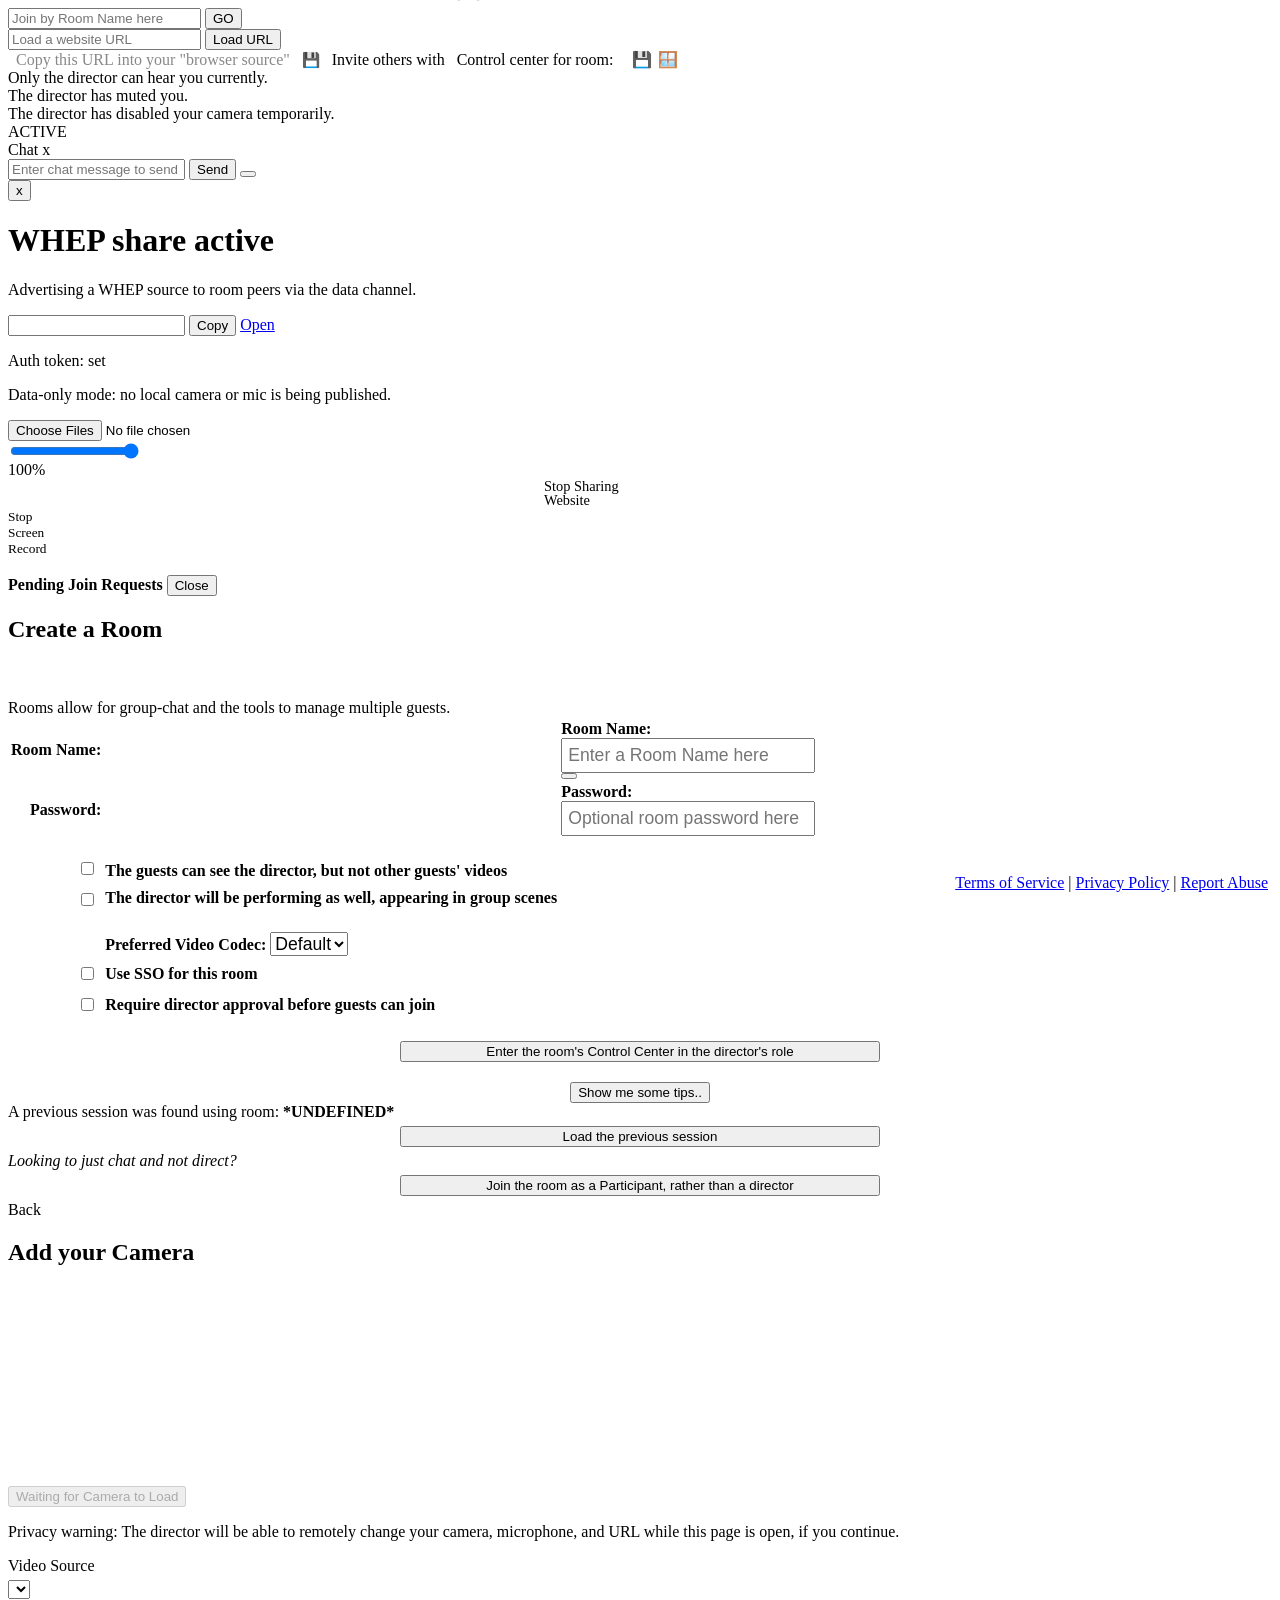
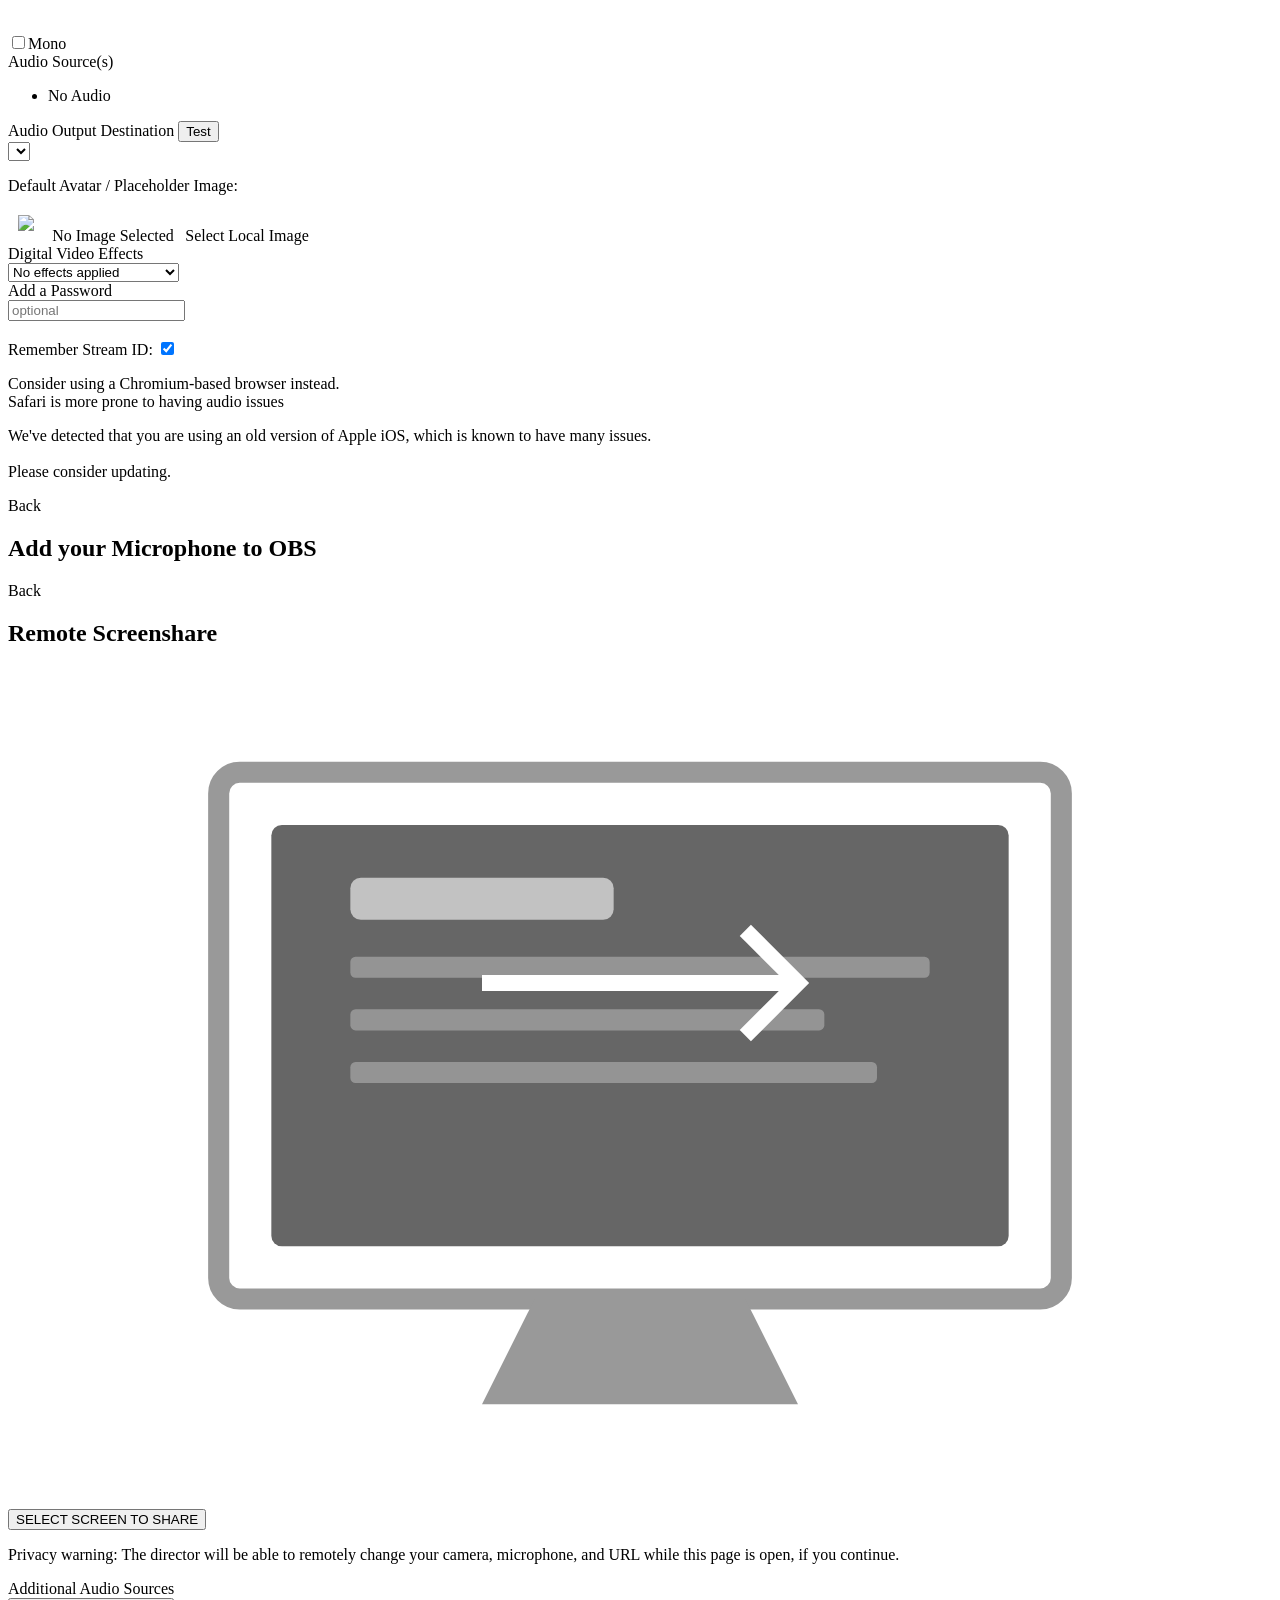
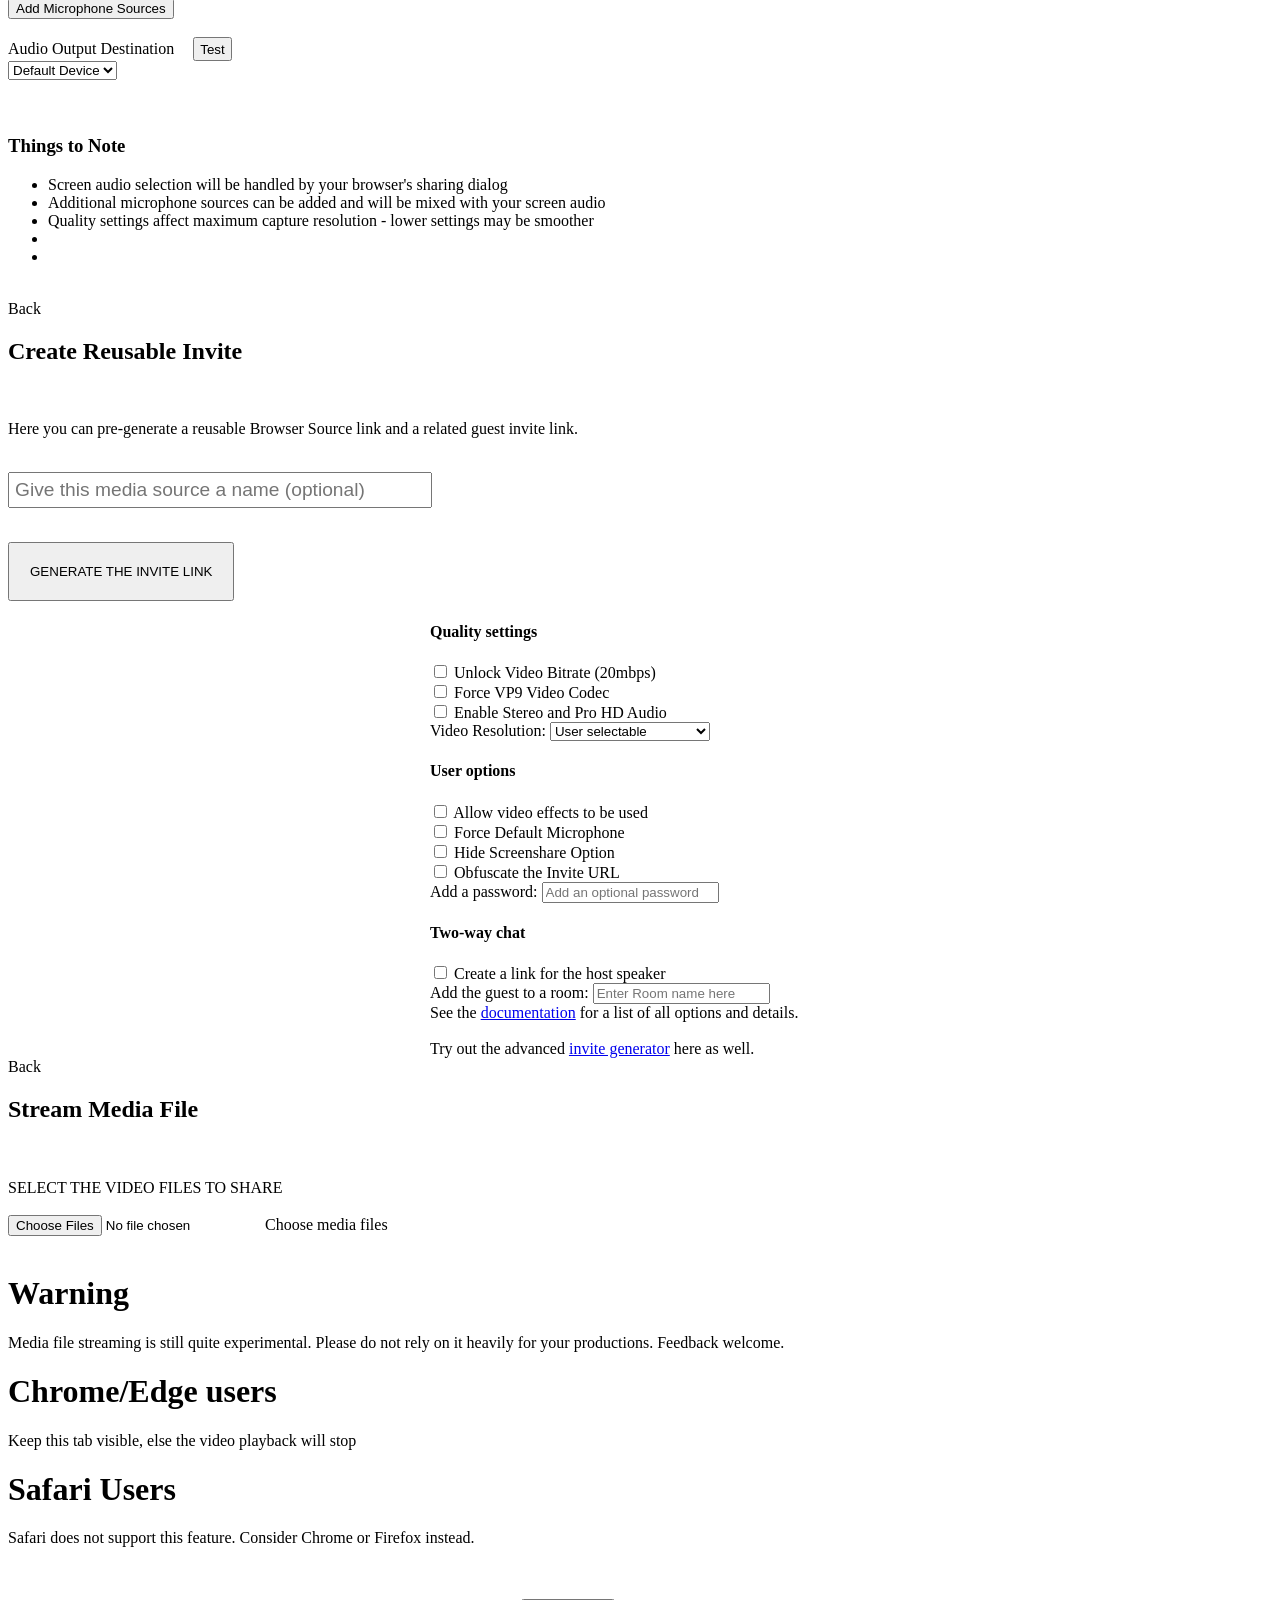
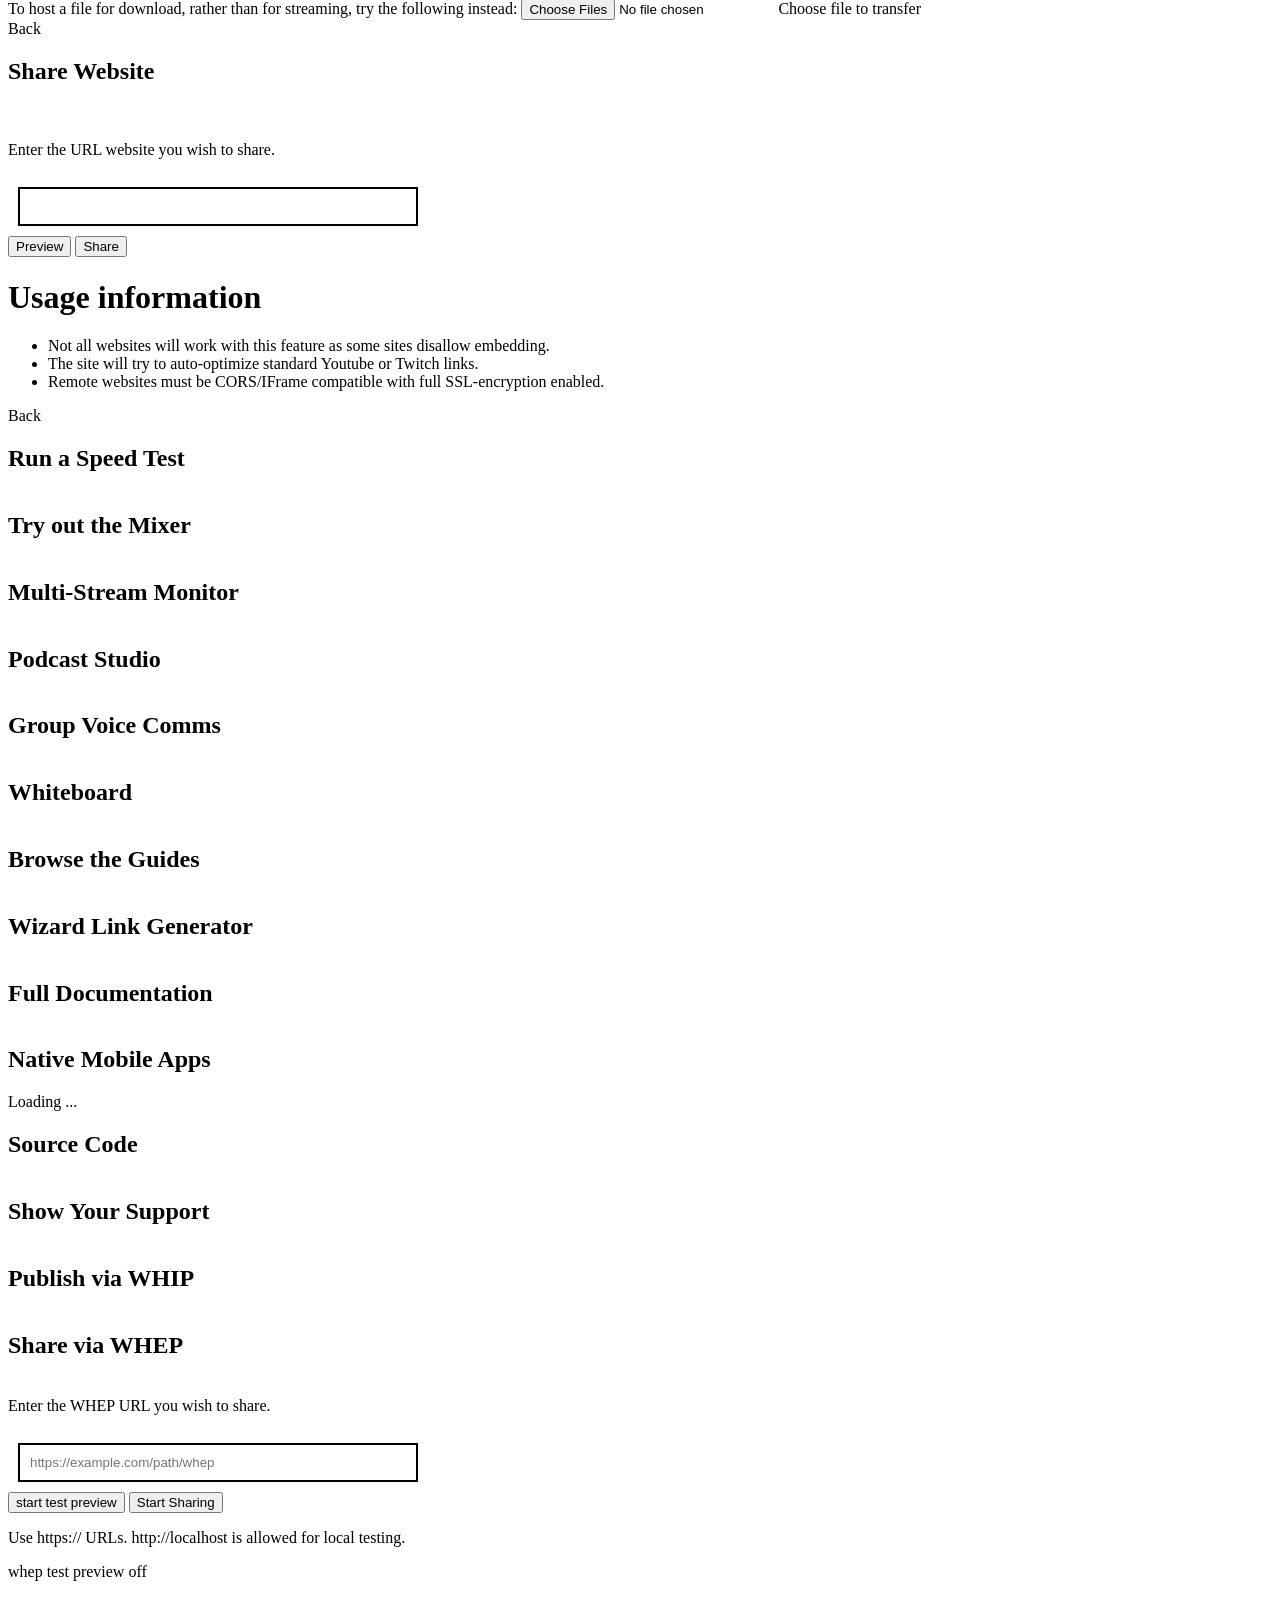
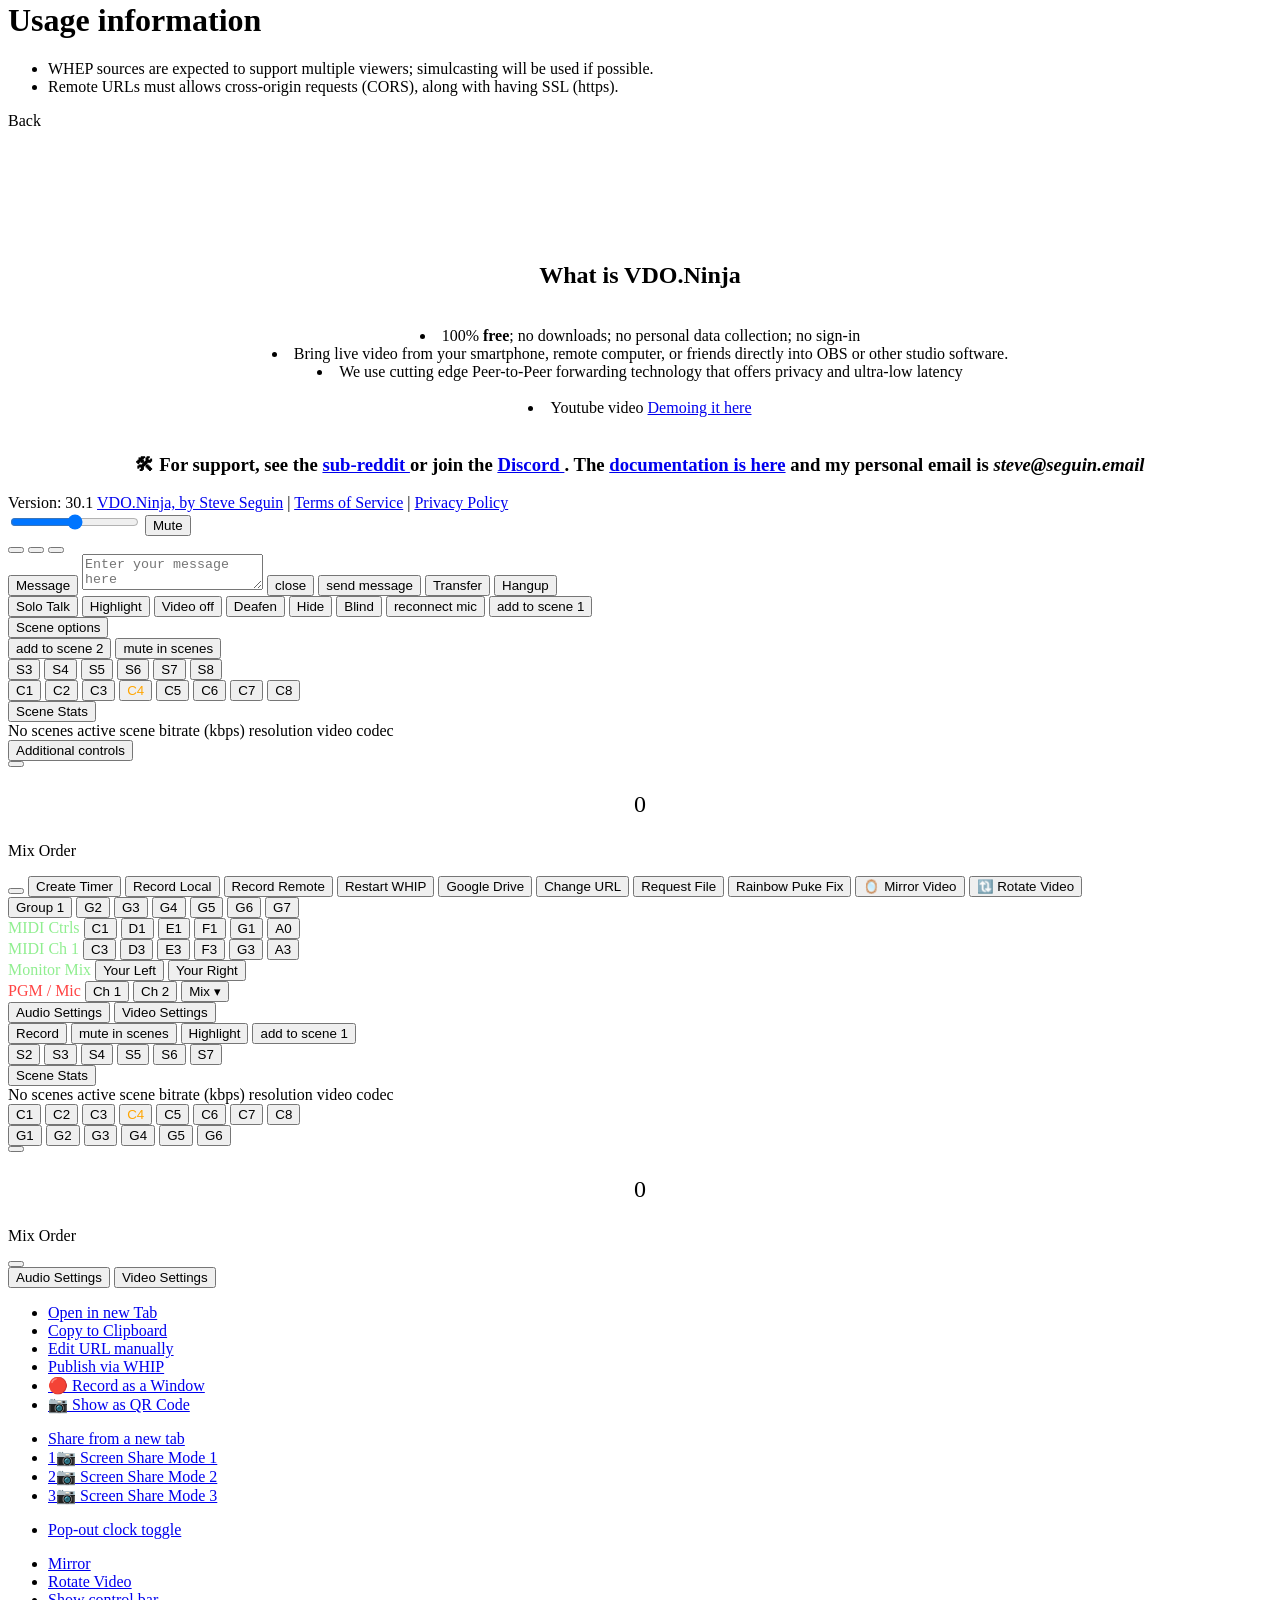
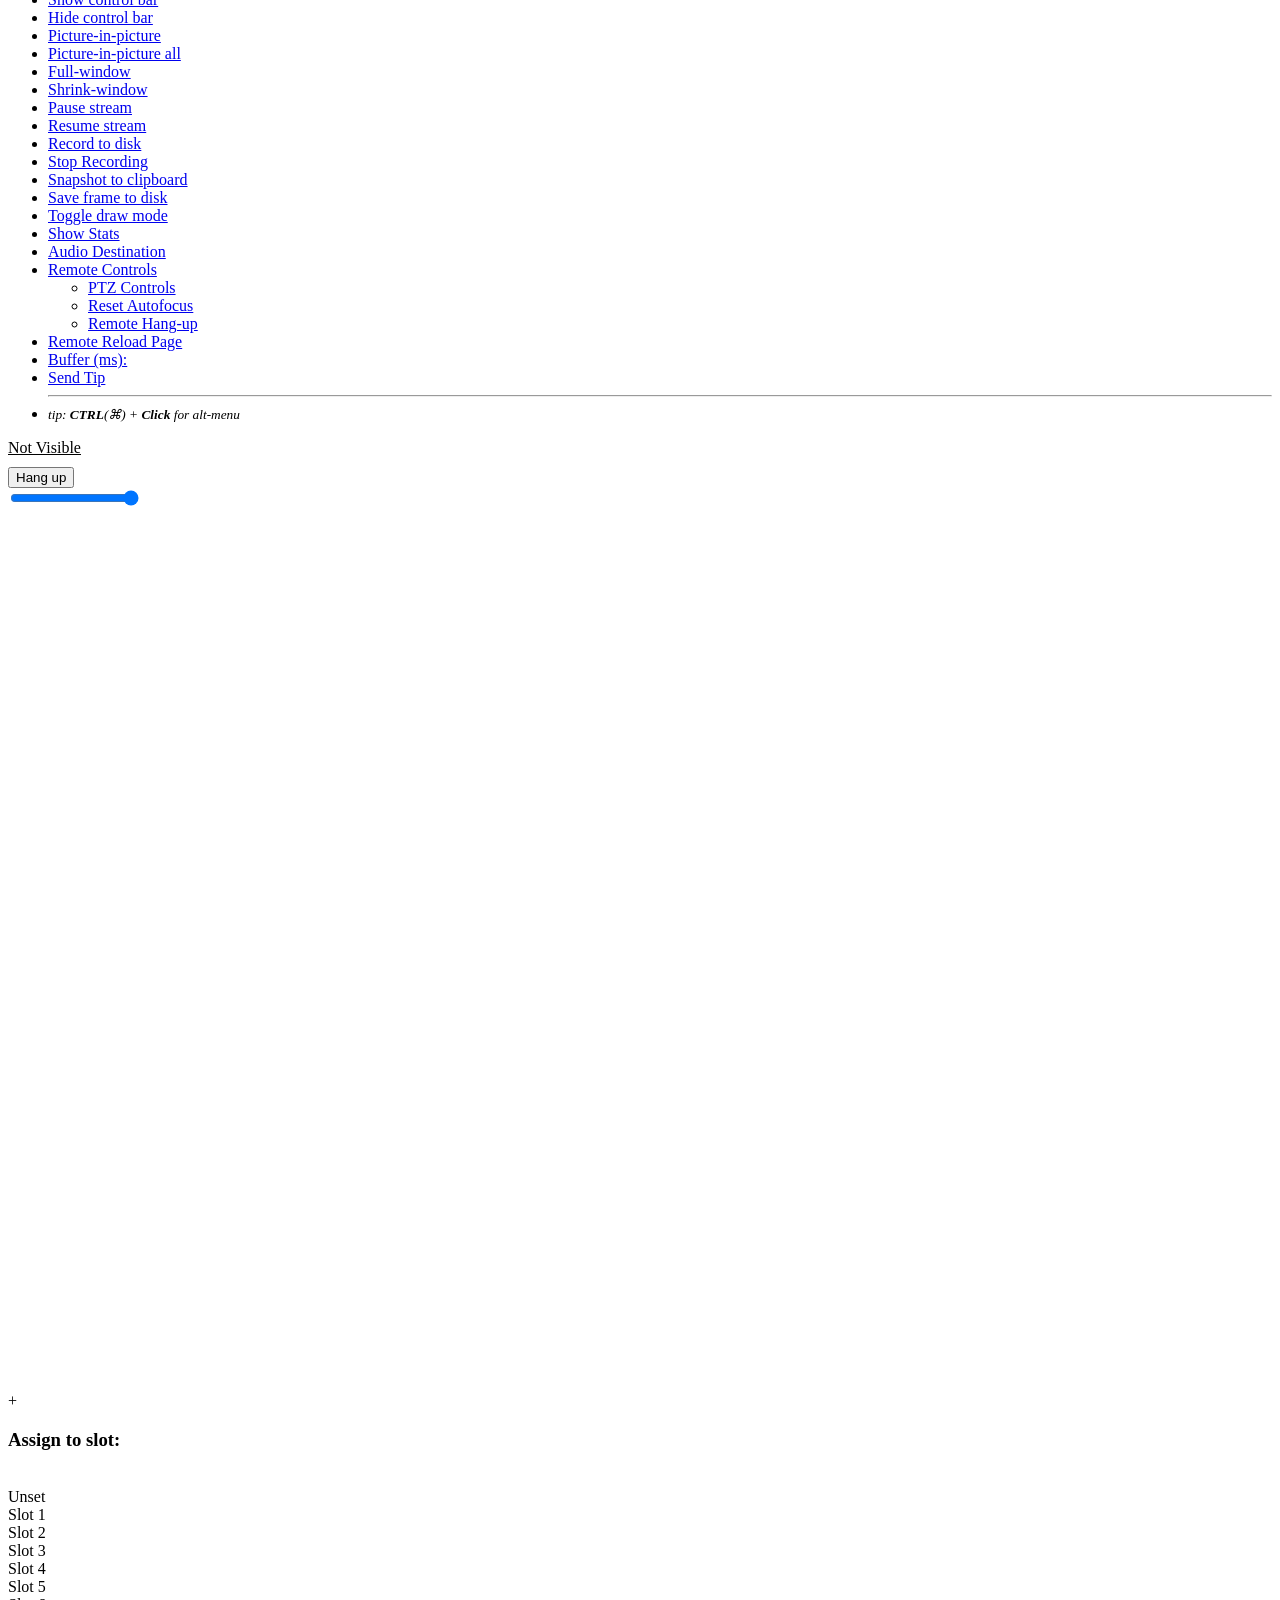
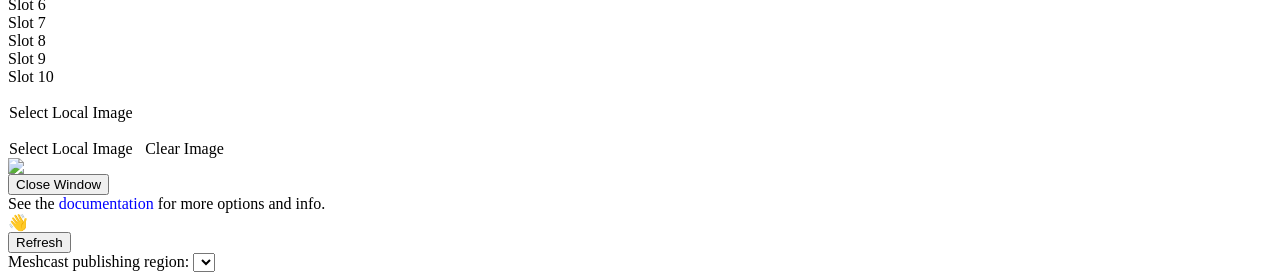
==== commit 5c11d67a: "Merge branch 'steveseguin:develop' into develop" ====
--- a/index.html
+++ b/index.html
@@ -16,7 +16,7 @@
 		
 		</script>
 		<script>
-			if (window.location.search.includes('podcast')) {
+			if (new URLSearchParams(window.location.search).has('podcast')) {
 				document.write('<style>#directorlayout,#controlButtons{display:none!important}</style>');
 			}
 		</script>
@@ -91,7 +91,7 @@
 		</span>
 		<script type="text/javascript" crossorigin="anonymous"  src="./thirdparty/CodecsHandler.js?ver=29"></script>
 		<script type="text/javascript" crossorigin="anonymous" src="./thirdparty/aes.js"></script>
-		<script type="text/javascript" crossorigin="anonymous" src="./webrtc.js?ver=923"></script>
+		<script type="text/javascript" crossorigin="anonymous" src="./webrtc.js?ver=933"></script>
 		<input id="zoomSlider" type="range" style="display: none;" />
 		<span id="electronDragZone" style="display:none;pointer-events: none; z-index:-10; position:absolute;top:0;left:0;width:100%;height:2%;min-height:20px;"></span>
 		<div id="header">
@@ -307,12 +307,15 @@
                     <div id="pptbackbutton" onmousedown="event.preventDefault(); event.stopPropagation();" title="Go back a slide" aria-label="Back a slide" alt="Go back a slide" tabindex="2" role="button" aria-pressed="false" onkeyup="enterPressedClick(event,this);" onclick="gobackSlide()" class="hidden float red" style="cursor: pointer;">
                         <i class="toggleSize las la-chevron-left" style="position: relative; right: 1px;" aria-hidden="true"></i>
                     </div>
-                    <div id="pptnextbutton" onmousedown="event.preventDefault(); event.stopPropagation();" title="Next slide" aria-label="Next slide" alt="Next slide" tabindex="2" role="button" aria-pressed="false" onkeyup="enterPressedClick(event,this);" onclick="nextSlide()" class="hidden float" style="cursor: pointer;">
+                    <div id="pptnextbutton" onmousedown="event.preventDefault(); event.stopPropagation();" title="Next slide" aria-label="Next slide" alt="Next slide" tabindex="2" role="button" aria-pressed="false" onkeyup="enterPressedClick(event,this);" onclick="nextSlide()" class="hidden float green" style="cursor: pointer;">
                         <i class="toggleSize las la-chevron-right" style="position: relative; right: 1px;" aria-hidden="true"></i>
                     </div>
                     
                     <div id="recordLocalbutton" onmousedown="event.preventDefault(); event.stopPropagation();"  data-state="0" title="Record your stream to disk" aria-label="Record your stream to disk" alt="Record your stream to disk" tabindex="2" role="button" aria-pressed="false" onkeyup="enterPressedClick(event,this);" onclick="recordLocalVideoToggle();" class="hidden float" style="cursor: pointer;">
                         <i class="toggleSize las la-dot-circle" style="position: relative;" aria-hidden="true"></i>
+                    </div>
+                    <div id="sessionMarkerButton" onmousedown="event.preventDefault(); event.stopPropagation();" title="Drop a session marker" aria-label="Drop a session marker" tabindex="2" role="button" aria-pressed="false" onkeyup="enterPressedClick(event,this);" onclick="dropSessionMarker();" class="hidden float" style="cursor: pointer;">
+                        <i class="toggleSize las la-map-marker-alt" style="position: relative;" aria-hidden="true"></i>
                     </div>
                     <div id="recordLocalScreenbutton" onmousedown="event.preventDefault(); event.stopPropagation();"  data-state="0" title="Stop screen share recording" aria-label="Stop screen share recording" alt="Stop screen recording" tabindex="2" role="button" aria-pressed="false" onkeyup="enterPressedClick(event,this);" onclick="recordLocalScreenStopRecord();" class="hidden float" style="cursor: pointer;">
                         <small>Stop<br>Screen<br>Record</small>
@@ -458,7 +461,7 @@
 							</tr>
 							<tr>
 								<th style="text-align:right; padding: 5px; vertical-align: top;">
-									<input id="useSSOForRoom" type="checkbox" onchange="toggleSSOOptions(this.checked)" title="Use SSO to manage access for this room. You will be asked to sign in.">
+									<input id="useSSOForRoom" type="checkbox" autocomplete="off" onchange="toggleSSOOptions(this.checked)" title="Use SSO to manage access for this room. You will be asked to sign in.">
 								</th>
 								<th style="text-align:left;">
 									<b>
@@ -488,7 +491,7 @@
 									</tr>
 									<tr>
 										<th style="text-align:right; padding: 5px;">
-											<input id="requireApprovalForRoom" type="checkbox" title="Require the director to approve guests before they can join this room.">
+											<input id="requireApprovalForRoom" type="checkbox" autocomplete="off" title="Require the director to approve guests before they can join this room.">
 										</th>
 										<th style="text-align:left;">
 											<b>
@@ -497,10 +500,10 @@
 										</th>
 									</tr>
 									</table>
-							<button onclick="createRoom()"  class="gobutton gowebcam" style="width: 470px;display: block;margin: 20px auto;" alt="Enter the room as the group's director" title="You'll enter as the room's director">
+							<button onclick="createRoom()"  class="gobutton gowebcam" style="width: 480px;display: block;margin: 20px auto;" alt="Enter the room as the group's director" title="You'll enter as the room's director">
 								<span data-translate="enter-the-rooms-control">Enter the room's Control Center in the director's role</span>
 							</button>
-							<button class="roomnotes" style="display: block;display: block;margin: auto;" onclick="toggle(document.getElementById('roomnotes'),this);">
+							<button class="roomnotes roomnotes-toggle" style="display: block;margin: auto;" onclick="toggle(document.getElementById('roomnotes'),this);">
 								<span data-translate="show-tips">Show me some tips..</span>
 							</button>
 							
@@ -511,19 +514,19 @@
 									<li>Disabling video sharing between guests will improve performance</li>
 									<li>Invite only guests to the room that you trust.</li>
 									<li>The "Recording" option is considered experimental.</li>
-									<li><a href="https://params.vdo.ninja" style="color:black;"><u>Advanced URL parameters</u></a> are available to customize rooms.</li>
+									<li><a href="https://params.vdo.ninja"><u>Advanced URL parameters</u></a> are available to customize rooms.</li>
 								</span>
 							</ul>
 						</span>
 						
 						<span class="section hidden" id="lastSavedRoom">
 							<label>A previous session was found using room: <b id="lastSavedRoomName">*UNDEFINED*</b></label>
-							<button id="goToLastSavedRoom" style="width: 470px;display: block;margin:5px auto;" class="gobutton gowebcam" alt="Enter the room with the previous room settings" title="Enter director room with previous settings">Load the previous session</button>
+							<button id="goToLastSavedRoom" style="width: 480px;display: block;margin:5px auto;" class="gobutton gowebcam" alt="Enter the room with the previous room settings" title="Enter director room with previous settings">Load the previous session</button>
 						</span>
 						
 						<span class="section">
 							<i data-translate="looking-to-just-chat-and-not-direct">Looking to just chat and not direct?</i>
-							<button onclick="jumptoroom2()" class="gobutton gowebcam" style="width: 470px;display: block;margin: 5px auto" alt="Enter the room as the group's director" title="You'll enter as the room's director">
+							<button onclick="jumptoroom2()" class="gobutton gowebcam" style="width: 480px;display: block;margin: 5px auto" alt="Enter the room as the group's director" title="You'll enter as the room's director">
 								<span data-translate="join-the-room-basic">Join the room as a Participant, rather than a director</span>
 							</button>
 						</span>
@@ -1227,7 +1230,7 @@
 								<span style="color:#daad09;">Welcome to VDO Ninja! We've rebranded!  Nothing else is changing and we're staying 100% free.</span>
 							</h4>
 							<br />
-							<span title="Made in Canada">❄️</span> Site last updated on January 27th. ToS also updated; <a target="_blank" href="https://github.com/steveseguin/vdo.ninja/commit/ee803984d4b1f7fc9174c4ddd92e172007150adc">changes here</a>. Development <a target="_blank" title="Open a page with recent VDO.Ninja development and feature updates" href="https://updates.vdo.ninja/">updates are here.</a> 
+							<span title="Made in Canada">🌱</span> Site last updated on May 10th. Development <a target="_blank" title="Open a page with recent VDO.Ninja development and feature updates" href="https://updates.vdo.ninja/">updates are here.</a> 
 							<br />
 							<br />
 							<h3>
@@ -1318,7 +1321,7 @@
 					<span>
 				</div>
 			</div><div class='directorContainer' id="customizeLinks" style='display:none;margin-top:0;padding-top:15px'>
-				<div class='directorBlock' id="customizeLinks1" style='display:none;margin-top:0;padding-bottom:0;'>
+				<div class='directorBlock director-customizer-scroll' id="customizeLinks1" style='display:none;margin-top:0;padding-bottom:0;'>
 					<div style="display:inline-block;margin-top: 12px;   position: relative;  margin-right:10px;">
 						<label class="switch" title="Disables Echo Cancellation and improves audio quality">
 						<input type="checkbox" data-param="&s" onchange="updateLink(1,this);">
@@ -1369,6 +1372,12 @@
 						  <span class="slider"></span>
 						</label>
 						<span data-translate="show-welcome-message">Show welcome message</span>
+						<br />
+						<label class="switch" title="Show fullscreen button on the guest control bar">
+						  <input type="checkbox" data-param="&fsb" onchange="updateLink(1,this);">
+						  <span class="slider"></span>
+						</label>
+						<span data-translate="show-fullscreen-button">Show fullscreen button</span>
 						
 					</div>
 					<div  style="display:inline-block;margin-top: 12px; position: relative; margin-right:10px;">
@@ -1402,6 +1411,24 @@
 						</label>
 						<span data-translate="hide-setting-buttons">Hide settings button</span>
 						<br />
+						<label class="switch" title="Hide file sharing from guests">
+						  <input type="checkbox" data-param="&nofileshare" onchange="updateLink(1,this);">
+						  <span class="slider"></span>
+						</label>
+						<span data-translate="hide-file-sharing">Hide file sharing</span>
+						<br />
+						<label class="switch" title="Hide screen share controls and tiles">
+						  <input type="checkbox" data-param="&hidescreenshare" onchange="updateLink(1,this);">
+						  <span class="slider"></span>
+						</label>
+						<span data-translate="hide-screen-share">Hide screen share</span>
+						<br />
+						<label class="switch" title="Allow the guest to select an avatar image for when they hide their camera">
+						  <input type="checkbox" data-param="&avatar" onchange="updateLink(1,this);">
+						  <span class="slider"></span>
+						</label>
+						<span data-translate="avatar-selection">Can select an Avatar image</span>
+						<br />
 						<label class="switch" title="Allow the guests to pick a virtual backscreen effect">
 						  <input type="checkbox" data-param="&effects" onchange="updateLink(1,this);">
 						  <span class="slider"></span>
@@ -1467,14 +1494,32 @@
 						</label>
 						<span data-translate="prefix-screenshare">Prefix screenshare IDs</span>	
 						<br />
-						<label class="switch" title="Allow the guest to select an avatar image for when they hide their camera">
-						  <input type="checkbox" data-param="&avatar" onchange="updateLink(1,this);">
-						  <span class="slider"></span>
-						</label>
-						<span data-translate="avatar-selection">Can select an Avatar image</span>
+						<label class="switch" title="Bias screen shares toward sharper text">
+						  <input type="checkbox" data-param="&sharperscreen" onchange="updateLink(1,this);">
+						  <span class="slider"></span>
+						</label>
+						<span data-translate="sharper-screen-share">Sharper screen share</span>
+						<br />
+						<label class="switch" title="Request a higher screen-share bitrate">
+						  <input type="checkbox" data-param="&screensharebitrate=3500" onchange="updateLink(1,this);">
+						  <span class="slider"></span>
+						</label>
+						<span data-translate="screen-share-bitrate">Screen share bitrate</span>
+						<br />
+						<label class="switch" title="Request 30 FPS for screen share">
+						  <input type="checkbox" data-param="&screensharefps=30" onchange="updateLink(1,this);">
+						  <span class="slider"></span>
+						</label>
+						<span data-translate="screen-share-30fps">30 FPS screen share</span>
+						<br />
+						<label class="switch" title="Show only the screen share feed">
+						  <input type="checkbox" data-param="&screensharevideoonly" onchange="updateLink(1,this);">
+						  <span class="slider"></span>
+						</label>
+						<span data-translate="screen-share-only">Screen share only</span>
 					</div>
 					<div  style="display:inline-block;margin-top: 12px; position: relative; ">
-						
+
 						<label class="switch" title="Use Meshcast servers to restream video data from this guest to its viewers, reducing the CPU and upload load in some cases. Will increase latency a bit.">
 						  <input type="checkbox" data-param="&meshcast" onchange="updateLink(1,this);">
 						  <span class="slider"></span>
@@ -1497,6 +1542,13 @@
 						<span data-translate="rule-of-thirds">Show rule-of-thirds grid</span>
 						
 						<br />
+						<label class="switch" title="Guests receive only the director">
+						  <input type="checkbox" data-param="&directoronly" onchange="updateLink(1,this);">
+						  <span class="slider"></span>
+						</label>
+						<span data-translate="director-only-guests">Director-only guests</span>
+
+						<br />
 						<label class="switch" title="The guest can only see the Director's video, if provided">
 						  <input type="checkbox" data-param="&broadcast" id="broadcastSlider" onchange="updateLink(1,this);">
 						  <span class="slider"></span>
@@ -1515,6 +1567,18 @@
 						</label>
 						<span data-translate="unmute-by-director-only">Muted; director can unmute</span>
 						<br />
+						<label class="switch" title="Let the guest choose audio-only joining">
+						  <input type="checkbox" data-param="&miconlyoption" onchange="updateLink(1,this);">
+						  <span class="slider"></span>
+						</label>
+						<span data-translate="mic-only-option">Mic-only option</span>
+						<br />
+						<label class="switch" title="Guest camera starts muted">
+						  <input type="checkbox" data-param="&videomute" onchange="updateLink(1,this);">
+						  <span class="slider"></span>
+						</label>
+						<span data-translate="camera-muted-on-join">Camera muted on join</span>
+						<br />
 						<label class="switch" title="The guest will not be asked for a video device on connection">
 						  <input type="checkbox" id="vd0toggle" data-param="&vd=0" onchange="if(getById('vd1toggle').checked){getById('vd1toggle').checked=false;updateLink(1,getById('vd1toggle'));} updateLink(1,this);">
 						  <span class="slider"></span>
@@ -1527,7 +1591,7 @@
 						</label>
 						<span data-translate="obfuscate-link">Obfuscate with Invite.cam</span>
 					</div>
-				</div><div class='directorBlock' id="customizeLinks3" style='display:none;margin-top:5px;padding-bottom:0;'>
+				</div><div class='directorBlock director-customizer-scroll' id="customizeLinks3" style='display:none;margin-top:5px;padding-bottom:0;'>
 					<div  style="display:inline-block; position: relative; margin-right:10px; ">
 						<div style="display:inline-block;margin-top: 12px; position: relative; margin-right:10px; ">
 						
@@ -1537,21 +1601,28 @@
 							</label>
 							<span data-translate="hide-audio-only-sources">Hide audio-only sources</span>
 							<br />
-							
+
+							<label class="switch" title="Hide screen share tiles">
+							<input type="checkbox" data-param="&hidescreenshare" onchange="updateLink(3,this, true);">
+							<span class="slider"></span>
+							</label>
+							<span data-translate="hide-screen-share">Hide screen share</span>
+							<br />
+
 							<label class="switch" title="Enable 8-channel audio output into OBS Studio, if 7.1-channel audio support is also enabled in OBS">
 						    <input type="checkbox" data-param="&channels" onchange="updateLink(3,this, true);">
 							  <span class="slider"></span>
 							</label>
 							🎛️ <span data-translate="enable-8-channel-audio">8-channel output</span>
 							<br />
-							
+
 							<label class="switch">
 								<input type="checkbox" data-param="&s" onchange="updateLink(3,this, true);">
 								<span class="slider"></span>
 							</label><span class="tooltip" style='cursor: help;position:relative;bottom:2px;font-family:"Noto Color Emoji", "Apple Color Emoji", "Segoe UI Emoji", Times, Symbola, Aegyptus, Code2000, Code2001, Code2002, Musica, serif, LastResort;'>⚠<span class="tooltiptext" style="width: 10em;">This can cause audio clicking issues</span></span> 
 							<span data-translate="pro-audio-mode">Pro-audio mode</span>
 							<br />
-							
+
 							<label class="switch">
 								<input type="checkbox" id="codech264toggle" data-param="&codec=h264" onchange="updateLink(3,this, true);">
 								<span class="slider"></span>
@@ -1587,6 +1658,13 @@
 							  <span class="slider"></span>
 							</label>
 							<span data-translate="animate-mixing">Animate mixing</span>
+							<br />
+
+							<label class="switch" title="Use square video corners">
+							  <input type="checkbox" data-param="&rounded=0" onchange="updateLink(3,this, true);">
+							  <span class="slider"></span>
+							</label>
+							<span data-translate="square-corners">Square corners</span>
 							
 						</div>
 						
@@ -1598,6 +1676,13 @@
 							<span data-translate="show-display-names">Show display names</span>
 							<br />
 							
+							<label class="switch" title="Sort scene tiles by display name">
+							  <input type="checkbox" data-param="&orderby=label" onchange="updateLink(3,this, true);">
+							  <span class="slider"></span>
+							</label>
+							<span data-translate="sort-by-name">Sort by name</span>
+							<br />
+
 							<label class="switch" title="Add a 10px margin around all video elements">
 							  <input type="checkbox" data-param="&margin" onchange="updateLink(3,this);">
 							  <span class="slider"></span>
@@ -1637,6 +1722,13 @@
 							<span data-translate="show-director">Include Director</span>
 							<br />
 							
+							<label class="switch" title="Hide tally indicators">
+							  <input type="checkbox" data-param="&tallyoff" onchange="updateLink(3,this, true);">
+							  <span class="slider"></span>
+							</label>
+							<span data-translate="hide-tally">Hide tally</span>
+							<br />
+
 							<label class="switch" title="Have the videos fit their respective areas, even if it means cropping a bit">
 							  <input type="checkbox" data-param="&cover" onchange="updateLink(3,this, true);">
 							  <span class="slider"></span>
@@ -2586,7 +2678,7 @@
 				</li>
 				<li class="context-menu__item">
 					<a href="#" class="context-menu__link" data-action="DrawOnVideo">
-						<i class="las la-external-link"></i>
+						<i class="las la-pencil-alt"></i>
 						<span data-translate="draw-on-video">Toggle draw mode</span>
 					</a>
 				</li>
@@ -2707,6 +2799,10 @@
                                 <input id="codirectorSettings_approvepopup" style="width: 15px; height: 15px; margin:10px;" name="codirectorSettings_approvepopup"  data-action-type="approve_popup" type="checkbox" onchange="toggleApprovalPopup(this);" />
                                 <label for="codirectorSettings_approvepopup" title="Show an approval popup to directors/co-directors when a guest is held">Show approval popup for held guests</label>
                             </div>
+                            <div>
+                                <input id="codirectorSettings_noclaim" style="width: 15px; height: 15px; margin:10px;" name="codirectorSettings_noclaim" data-action-type="codirector_noclaim" type="checkbox" onchange="toggleCoDirector_noClaim(this);" />
+                                <label for="codirectorSettings_noclaim" title="Adds &noclaim so the co-director link will not try to claim the room">Non-claiming co-director link</label>
+                            </div>
                             
 						<div style="display:none;">
 							<input id="codirectorSettings_changeurl" style="width: 15px; height: 15px; margin:10px; " name="codirectorSettings_changeurl"  data-action-type="codirector_changeurl" type="checkbox" onchange="toggleCoDirector_changeurl(this);" />
@@ -2740,7 +2836,7 @@
 				<span style="margin: 5px 0 0 0;display:block">	
 					<button data-action-type="remote-global-record" title="Record all the guests" onclick="remoteGlobalRecordStart();">
 						<i class="las la-compact-disc"></i>
-						<span data-translate="remote-global-record">Remote record - start all</span>
+						<span data-translate="remote-global-record-start">Remote record - start all</span>
 					</button>
 					<button data-action-type="remote-global-record" title="Record all the guests" onclick="remoteGlobalRecordStop();">
 						<i class="las la-square"></i>
@@ -2795,8 +2891,8 @@
 				<span></span>
 				<h3 data-translate="buffer-settings">Buffer Settings</h3><br />
 				<div>
-					<span data-translate="change-playout-buffer">Buffer (ms): </span><input data-buffer-value='0' style='margin-left: 3px;padding: 2px;width: 60px;' type='number' min='0' max='120000' /><br />
-					<input type='range' min='0' max='10000' data-buffer-value='0' /><br />
+					<span data-translate="change-playout-buffer" title="Local to this browser and selected remote stream. Normal WebRTC buffering is browser-limited; chunked mode uses a separate buffer.">Buffer (ms): </span><input data-buffer-value='0' title="Local to this browser and selected remote stream. Normal WebRTC buffering is browser-limited; chunked mode uses a separate buffer." style='margin-left: 3px;padding: 2px;width: 60px;' type='number' min='0' max='180000' /><br />
+					<input type='range' min='0' max='180000' data-buffer-value='0' title="Local to this browser and selected remote stream. Normal WebRTC buffering is browser-limited; chunked mode uses a separate buffer." /><br />
 				</div>
 			</div>
 		</div>
@@ -3108,6 +3204,7 @@
 				<li><a onclick="changeLg('eu',false, true);toggle(document.getElementById('languages'));" style="cursor: pointer;" data-tz="Europe/Euskara">Basque</a></li>
 				<li><a onclick="changeLg('kr',false, true);toggle(document.getElementById('languages'));" style="cursor: pointer;" data-tz="Asia/Korea">Korean</a></li>
 				<li><a onclick="changeLg('pig',false, true);toggle(document.getElementById('languages'));" style="cursor: pointer;">Pig Latin</a></li>
+				<li><a onclick="changeLg('hi',false, true);toggle(document.getElementById('languages'));" style="cursor: pointer;" data-tz="Asia/India">Hindi</a></li>
 			</ul>
 			<span style="display:block;height:0;width:0;padding:0;margin:0;"></span>
 			<i class="las la-exclamation-circle"></i><a href="https://github.com/steveseguin/vdoninja/tree/master/translations" target="_blank" rel="noopener noreferrer" data-translate='add-more-here'>Add More Here!</a>
@@ -3160,7 +3257,7 @@
 			// if (!window.location.search){document.body.innerHTML = "";} // uncomment this line, if you wish to try it.
 			
 			var session = WebRTC.Media; // session is a required global variable if configuring manually. Run before loading main.js but after webrtc.js.
-			session.version = "29.3"; // added director claim-time room admission controls (cap + bypass key + approval queue)
+			session.version = "30.1"; // added director claim-time room admission controls (cap + bypass key + approval queue)
 			session.streamID = session.generateStreamID(); // randomly generates a streamID for this session. You can set your own programmatically if needed
 			
 			session.defaultPassword = "someEncryptionKey123"; // Change this password if self-deploying for added security/privacy
@@ -3287,7 +3384,7 @@
 		</script>
 		
 		<!-- Authentication client -->
-		<script type="text/javascript" crossorigin="anonymous" src="./auth-client.js?v=3"></script>
+		<script type="text/javascript" crossorigin="anonymous" src="./auth-client.js?v=7"></script>
 
 				<script type="text/javascript">
 					function toggleSSOOptions(enabled){
@@ -3322,6 +3419,12 @@
 					(function initSSOOptionsState(){
 						var ssoToggle = document.getElementById('useSSOForRoom');
 						if (ssoToggle) {
+							try {
+								var params = new URLSearchParams(window.location.search);
+								ssoToggle.checked = params.has('auth') || params.has('requireauth');
+							} catch (e) {
+								ssoToggle.checked = false;
+							}
 							toggleSSOOptions(!!ssoToggle.checked);
 						}
 					})();
@@ -3334,8 +3437,8 @@
 					})();
 				</script>
 
-		<script type="text/javascript" crossorigin="anonymous" id="lib-js" src="./lib.js?ver=1396"></script>
-		<script type="text/javascript" crossorigin="anonymous" id="main-js" src="./main.js?ver=1054"></script>
+		<script type="text/javascript" crossorigin="anonymous" id="lib-js" src="./lib.js?ver=1415"></script>
+		<script type="text/javascript" crossorigin="anonymous" id="main-js" src="./main.js?ver=1063"></script>
 		<script type="module" src="./podcast/bootstrap.js"></script>
 		
 	</body>
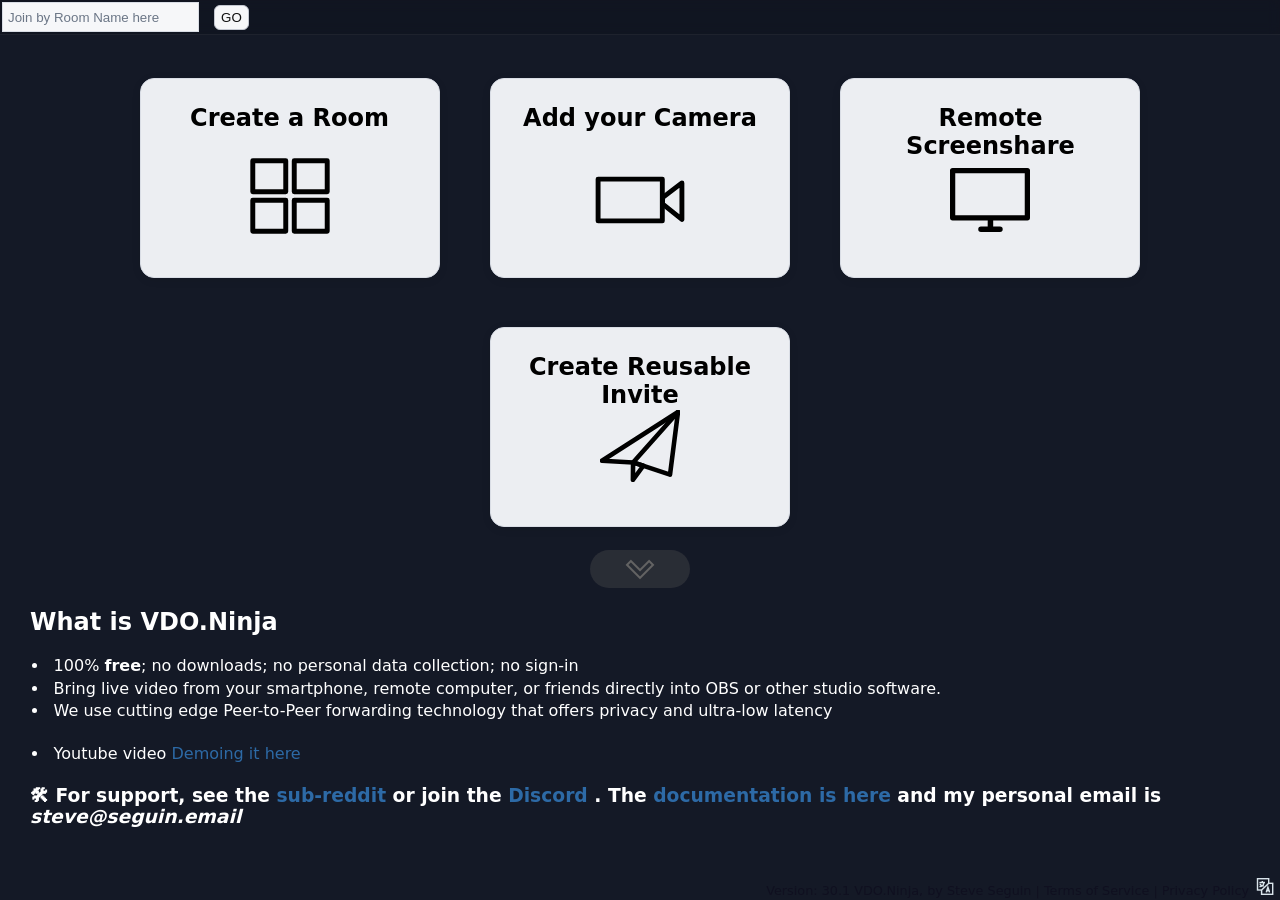
==== commit 19cf8c06: "Merge branch 'steveseguin:develop' into develop" ====
--- a/index.html
+++ b/index.html
@@ -3186,25 +3186,25 @@
 			<br />
 			<ul id="languagesList" style="list-style-type: none; margin: 0;">
 				<li><a onclick="changeLg('en',false, true);toggle(document.getElementById('languages'));" style="cursor: pointer;">English</a></li>
-				<li><a onclick="changeLg('de',false, true);toggle(document.getElementById('languages'));" style="cursor: pointer;" data-tz="Europe/Berlin">German</a></li>
-				<li><a onclick="changeLg('fr',false, true);toggle(document.getElementById('languages'));" style="cursor: pointer;" data-tz="Europe/Paris">French</a></li>
-				<li><a onclick="changeLg('it',false, true);toggle(document.getElementById('languages'));" style="cursor: pointer;" data-tz="Europe/Rome">Italian</a></li>
-				<li><a onclick="changeLg('es',false, true);toggle(document.getElementById('languages'));" style="cursor: pointer;" data-tz="Europe/Madrid">Spanish</a></li>
-				<li><a onclick="changeLg('pl',false, true);toggle(document.getElementById('languages'));" style="cursor: pointer;" data-tz="Europe/Warsaw">Polish</a></li>
-				<li><a onclick="changeLg('pt',false, true);toggle(document.getElementById('languages'));" style="cursor: pointer;" data-tz="Europe/Lisbon;">Portuguese (Europe)</a></li>
-				<li><a onclick="changeLg('pt-br',false, true);toggle(document.getElementById('languages'));" style="cursor: pointer;" data-tz="America/Araguaina">Portuguese (Brazil)</a></li>
-				<li><a onclick="changeLg('nl',false, true);toggle(document.getElementById('languages'));" style="cursor: pointer;" data-tz="Europe/Amsterdam">Dutch</a></li>
-				<li><a onclick="changeLg('tr',false, true);toggle(document.getElementById('languages'));" style="cursor: pointer;" data-tz="Europe/Istanbul">Turkish</a></li>
-				<li><a onclick="changeLg('ja',false, true);toggle(document.getElementById('languages'));" style="cursor: pointer;" data-tz="Asia/Tokyo">Japanese</a></li>
-				<li><a onclick="changeLg('ar', true, true);toggle(document.getElementById('languages'));" style="cursor: pointer;" data-rtl="true" data-tz="Asia/Arabic">Arabic</a></li>
-				<li><a onclick="changeLg('cn',false, true);toggle(document.getElementById('languages'));" style="cursor: pointer;" data-tz="Asia/China">Chinese (中文)</a></li>
-				<li><a onclick="changeLg('cs',false, true);toggle(document.getElementById('languages'));" style="cursor: pointer;" data-tz="Europe/Prague">Czech</a></li>
-				<li><a onclick="changeLg('ru',false, true);toggle(document.getElementById('languages'));" style="cursor: pointer;" data-tz="Europe/Moscow">Russian</a></li>
-				<li><a onclick="changeLg('uk',false, true);toggle(document.getElementById('languages'));" style="cursor: pointer;" data-tz="Europe/Ukraine">Ukrainian</a></li>
-				<li><a onclick="changeLg('eu',false, true);toggle(document.getElementById('languages'));" style="cursor: pointer;" data-tz="Europe/Euskara">Basque</a></li>
-				<li><a onclick="changeLg('kr',false, true);toggle(document.getElementById('languages'));" style="cursor: pointer;" data-tz="Asia/Korea">Korean</a></li>
-				<li><a onclick="changeLg('pig',false, true);toggle(document.getElementById('languages'));" style="cursor: pointer;">Pig Latin</a></li>
-				<li><a onclick="changeLg('hi',false, true);toggle(document.getElementById('languages'));" style="cursor: pointer;" data-tz="Asia/India">Hindi</a></li>
+				<li><a onclick="changeLg('de',false, true);toggle(document.getElementById('languages'));" style="cursor: pointer;" data-tz="Europe/Berlin">Deutsch</a></li>
+				<li><a onclick="changeLg('fr',false, true);toggle(document.getElementById('languages'));" style="cursor: pointer;" data-tz="Europe/Paris">français</a></li>
+				<li><a onclick="changeLg('it',false, true);toggle(document.getElementById('languages'));" style="cursor: pointer;" data-tz="Europe/Rome">italiano</a></li>
+				<li><a onclick="changeLg('es',false, true);toggle(document.getElementById('languages'));" style="cursor: pointer;" data-tz="Europe/Madrid">español - España</a></li>
+				<li><a onclick="changeLg('pl',false, true);toggle(document.getElementById('languages'));" style="cursor: pointer;" data-tz="Europe/Warsaw">polski</a></li>
+				<li><a onclick="changeLg('pt',false, true);toggle(document.getElementById('languages'));" style="cursor: pointer;" data-tz="Europe/Lisbon;">português do Portugal</a></li>
+				<li><a onclick="changeLg('pt-br',false, true);toggle(document.getElementById('languages'));" style="cursor: pointer;" data-tz="America/Araguaina">português do Brasil</a></li>
+				<li><a onclick="changeLg('nl',false, true);toggle(document.getElementById('languages'));" style="cursor: pointer;" data-tz="Europe/Amsterdam">Nederlands</a></li>
+				<li><a onclick="changeLg('tr',false, true);toggle(document.getElementById('languages'));" style="cursor: pointer;" data-tz="Europe/Istanbul">Türkçe</a></li>
+				<li><a onclick="changeLg('ja',false, true);toggle(document.getElementById('languages'));" style="cursor: pointer;" data-tz="Asia/Tokyo">日本語</a></li>
+				<li><a onclick="changeLg('ar', true, true);toggle(document.getElementById('languages'));" style="cursor: pointer;" data-rtl="true" data-tz="Asia/Arabic">العربية</a></li>
+				<li><a onclick="changeLg('cn',false, true);toggle(document.getElementById('languages'));" style="cursor: pointer;" data-tz="Asia/China">简体中文 (中国大陆)</a></li>
+				<li><a onclick="changeLg('cs',false, true);toggle(document.getElementById('languages'));" style="cursor: pointer;" data-tz="Europe/Prague">čeština</a></li>
+				<li><a onclick="changeLg('ru',false, true);toggle(document.getElementById('languages'));" style="cursor: pointer;" data-tz="Europe/Moscow">русский</a></li>
+				<li><a onclick="changeLg('uk',false, true);toggle(document.getElementById('languages'));" style="cursor: pointer;" data-tz="Europe/Ukraine">українська</a></li>
+				<li><a onclick="changeLg('eu',false, true);toggle(document.getElementById('languages'));" style="cursor: pointer;" data-tz="Europe/Euskara">euskara</a></li>
+				<li><a onclick="changeLg('kr',false, true);toggle(document.getElementById('languages'));" style="cursor: pointer;" data-tz="Asia/Korea">한국어</a></li>
+				<li><a onclick="changeLg('pig',false, true);toggle(document.getElementById('languages'));" style="cursor: pointer;">Igpay Atinlay</a></li>
+				<li><a onclick="changeLg('hi',false, true);toggle(document.getElementById('languages'));" style="cursor: pointer;" data-tz="Asia/India">हिन्दी</a></li>
 			</ul>
 			<span style="display:block;height:0;width:0;padding:0;margin:0;"></span>
 			<i class="las la-exclamation-circle"></i><a href="https://github.com/steveseguin/vdoninja/tree/master/translations" target="_blank" rel="noopener noreferrer" data-translate='add-more-here'>Add More Here!</a>
--- a/main.css
+++ b/main.css
@@ -0,0 +1,8328 @@
+:root {
+	/* Discord Greys - Dark to Lighter */
+	--discord-grey-0: #121212;
+	--discord-grey-1: #1e1f22;
+	--discord-grey-2: #232428;
+	--discord-grey-3: #2c2c2d;
+	--discord-grey-4: #2e3035;
+	--discord-grey-5: #313338;
+	--discord-grey-6: #383a40;
+	--discord-grey-7: #404249; /* primary */
+	--discord-grey-8: #5e6064;
+
+	--discord-text: hsl( 210 calc(1 * 9.1%) 92% /1);
+
+	--darktheme-red: rgb(161, 45, 45);
+	--darktheme-blue: rgb(33, 69, 114);
+	--darktheme-green: rgb(36, 88, 49);
+	--darktheme-lightgreen: #008770;
+	--darktheme-brown: rgb(76 58 41);
+	--darktheme-yellow: rgb(84, 70, 9);
+	
+	/* Lightmode white - Darker to lighter */
+	--lighttheme-1: #fff;
+	--lighttheme-2: #f3f3f3;
+	--lighttheme-3: #ddd;
+	--lighttheme-4: #ccc; /* primary */
+	--lighttheme-5: #bbb;
+	--lighttheme-6: #aaa;
+	--lighttheme-7: #7e7e7e;
+	--lighttheme-8: #373737;
+	--lighttheme-text: black;
+
+	/* Director v2 - General colors */
+	/* -- Links */
+	--a-dark-link: #69aadc;
+	--a-dark-visited: #69aadc;
+	--a-dark-hover: #6da5dd;
+	--a-dark-focus: #6da5dd;
+	--a-dark-active: #3a80c6;
+
+	--a-darker-link: #b9dff9;
+	--a-darker-visited: #b9dff9;
+	--a-darker-hover: #048ae8;
+	--a-darker-focus: #d9e4eb;
+	--a-darker-active: #d9e4eb;
+
+	--a-lighter-link: #9ed0e1;
+	--a-lighter-visited: #9ed0e1;
+	--a-lighter-hover: #8acee4;
+	--a-lighter-focus: #8acee4;
+	--a-lighter-active: #89d5ee;
+
+	--a-link: #144267;
+	--a-visited: #144267;
+	--a-hover: #38668c;
+	--a-focus: #38668c;
+	--a-active: #0165b5;
+
+	/* -- Box colors */
+	--director-box: rgb(165 119 18);
+	--codirector-box: rgb(67 122 213);
+
+	--director-dark-box: rgb(165 119 18);
+	--codirector-dark-box: rgb(129 127 127);
+	
+	--widget-width: 25%;
+	--rtl-or-ltr: left;
+	
+	/* Original colors */
+	--background-color: #141926;
+	--dark-background-color: #02050c;
+	--container-color: #373737;
+	--button-color: #2A2A2A;
+	--blue-accent: #4a4c63;
+	--red-accent: #553737;
+	--light-grey: #ddd;
+	--near-black: #02050c;
+	--green-accent: #3f4f50;
+	--olive-accent: #535D32;
+	--regular-margin: 10px;
+	--director-margin: 15px 20px 0 0;
+	--fit-style: contain;
+	--fadein-speed: 0;
+	--video-margin: 0px;
+	--video-rounded: 0px;
+	--video-border: 0px;
+	--video-border-color: #0000;
+	--video-holder-color: #0000;
+	--video-rounded: 0px;
+	--button-radius: 2px;
+	--myvideo-max-width: min(800px,100vw);
+	--myvideo-width:unset;
+	--myvideo-height:auto;
+	--myvideo-background: #FFF1;
+	--video-background-image: url("data:image/svg+xml,%3Csvg viewBox='-42 0 512 512.002' xmlns='http://www.w3.org/2000/svg'%3E%3Cpath d='m210.351562 246.632812c33.882813 0 63.222657-12.152343 87.195313-36.128906 23.972656-23.972656 36.125-53.304687 36.125-87.191406 0-33.875-12.152344-63.210938-36.128906-87.191406-23.976563-23.96875-53.3125-36.121094-87.191407-36.121094-33.886718 0-63.21875 12.152344-87.191406 36.125s-36.128906 53.308594-36.128906 87.1875c0 33.886719 12.15625 63.222656 36.132812 87.195312 23.976563 23.96875 53.3125 36.125 87.1875 36.125zm0 0'/%3E%3Cpath d='m426.128906 393.703125c-.691406-9.976563-2.089844-20.859375-4.148437-32.351563-2.078125-11.578124-4.753907-22.523437-7.957031-32.527343-3.308594-10.339844-7.808594-20.550781-13.371094-30.335938-5.773438-10.15625-12.554688-19-20.164063-26.277343-7.957031-7.613282-17.699219-13.734376-28.964843-18.199219-11.226563-4.441407-23.667969-6.691407-36.976563-6.691407-5.226563 0-10.28125 2.144532-20.042969 8.5-6.007812 3.917969-13.035156 8.449219-20.878906 13.460938-6.707031 4.273438-15.792969 8.277344-27.015625 11.902344-10.949219 3.542968-22.066406 5.339844-33.039063 5.339844-10.972656 0-22.085937-1.796876-33.046874-5.339844-11.210938-3.621094-20.296876-7.625-26.996094-11.898438-7.769532-4.964844-14.800782-9.496094-20.898438-13.46875-9.75-6.355468-14.808594-8.5-20.035156-8.5-13.3125 0-25.75 2.253906-36.972656 6.699219-11.257813 4.457031-21.003906 10.578125-28.96875 18.199219-7.605469 7.28125-14.390625 16.121094-20.15625 26.273437-5.558594 9.785157-10.058594 19.992188-13.371094 30.339844-3.199219 10.003906-5.875 20.945313-7.953125 32.523437-2.058594 11.476563-3.457031 22.363282-4.148437 32.363282-.679688 9.796875-1.023438 19.964844-1.023438 30.234375 0 26.726562 8.496094 48.363281 25.25 64.320312 16.546875 15.746094 38.441406 23.734375 65.066406 23.734375h246.53125c26.625 0 48.511719-7.984375 65.0625-23.734375 16.757813-15.945312 25.253906-37.585937 25.253906-64.324219-.003906-10.316406-.351562-20.492187-1.035156-30.242187zm0 0'/%3E%3C/svg%3E");
+	--background-main-image: unset;
+	--show-codirectors: inline-block;
+	--full-screen-button: inherit;
+	--color-mode: light;
+	--video-background-image-size: auto 30%;
+}
+
+/* Changes color-mode based on what theme the browser states */
+@media (prefers-color-scheme: dark) {
+	:root {
+		--color-mode: dark;
+	}
+}
+
+
+* {
+	padding: 0;
+	margin: 0;
+	box-sizing: border-box;
+	border: 0;
+}
+
+::selection {
+	background-color: #0447c888;
+	color: #FFF;
+}
+
+button:hover,[role="button"]
+:not(.column)
+:not(.controlsGrid)
+:not(#controlButtons)
+:hover{
+	filter: brightness(98%);
+}
+
+table {
+	display: inline-block;
+	padding:10px;
+	margin:10px;
+}
+
+.drawingCanvas {
+	position: absolute;
+	top: 0;
+	left: 0;
+	width: 100%;
+	height: 100%;
+}
+.buttonContainer {
+	position: absolute;
+	bottom: 0;
+	left: 0;
+	margin: 5px;
+}
+.buttonContainer button {
+	margin: 5px 2px;
+}
+.buttonContainer button.pressed {
+	background: #d64242;
+	color: #fff;
+}
+
+.promptModalLabel{
+	cursor: pointer;
+	font-weight: normal;
+	font-size: 1.0em;
+	display: block;
+	margin: 17px 20px 15px 20px;
+}
+
+#bigPlayButton {
+	margin: 0 auto;
+	background-color: #0000;
+	cursor: pointer;
+	font-family: Cousine, monospace;
+	font-size: 4em;
+	line-height: 1.5em;
+	letter-spacing: 0.0em;
+	text-shadow: 0.05em 0.05em 0px rgba(0,0,0,1);
+	width: 100%;
+	height: 100vh;
+	z-index: 1;
+	vertical-align: top;
+	text-align: center;
+	top: 0;
+	position: fixed;
+	overflow-wrap: anywhere;
+	padding:3%;
+}
+
+.playButton {
+	border-radius: 50vh;
+	width: min(30vw, 30vh);
+	cursor: pointer;
+	opacity: 100%;
+	background-color: #bbb;
+	background-image: url("data:image/svg+xml,%3C%3Fxml version='1.0' encoding='utf-8'%3F%3E%3Csvg version='1.1' id='Layer_1' xmlns='http://www.w3.org/2000/svg' xmlns:xlink='http://www.w3.org/1999/xlink' x='0px' y='0px' viewBox='0 0 122.88 122.88' style='enable-background:new 0 0 122.88 122.88' xml:space='preserve'%3E%3Cstyle type='text/css'%3E.st0%7Bfill-rule:evenodd;clip-rule:evenodd;%7D%3C/style%3E%3Cg%3E%3Cpath class='st0' d='M61.44,0c33.93,0,61.44,27.51,61.44,61.44s-27.51,61.44-61.44,61.44S0,95.37,0,61.44S27.51,0,61.44,0L61.44,0z M83.31,65.24c3.13-2.02,3.12-4.27,0-6.06L50.98,40.6c-2.55-1.6-5.21-0.66-5.14,2.67l0.1,37.55c0.22,3.61,2.28,4.6,5.32,2.93 L83.31,65.24L83.31,65.24z M61.44,12.48c27.04,0,48.96,21.92,48.96,48.96c0,27.04-21.92,48.96-48.96,48.96S12.48,88.48,12.48,61.44 C12.48,34.4,34.4,12.48,61.44,12.48L61.44,12.48z'/%3E%3C/g%3E%3C/svg%3E");
+	display: inline-block;
+	height: min(30vw, 30vh);
+	background-repeat: no-repeat;
+	border: #bbb 3vh solid;
+	position: absolute;
+}
+
+#bigPlayButton>.playButton {
+	width: min(50vw, 50vh);
+	margin-top: 10vh;
+	background-color: #646262;
+	height: min(50vw, 50vh);
+	border: #646262 7vh solid;
+	position: unset;
+	position: static;
+}
+
+#progressContainer {
+    width: 100%;
+    background-color: #ddd9;
+	position: absolute;
+	right: 0;
+	bottom: 0;
+}
+#progressBar {
+    width: 0%;
+    height: 18px;
+    background-color: #4CAF5099;
+    text-align: left;
+    color: black;
+}
+
+select#audioSource {
+	max-height: 80px; /* Initial height */
+	overflow-y: auto; /* Enable scrolling */
+	transition: max-height 0.3s ease; /* Smooth transition for expanding and collapsing */
+	width: 100%;
+	margin-top: 7px;
+	padding: 3px 4px;
+	min-height: 24px; 
+	user-select: none;
+}
+select#audioSource.expanded {
+	max-height: none;
+}
+select#audioSource.expanded option {
+    display: block;
+}
+select#audioSource option:checked {
+    display: block;
+	background-color: #1967D2!important;
+    color: white;
+}
+select#audioSource option {
+    display: none;
+}
+select#audioSource option:hover {
+    background-color: #8dbdd4!important;
+    color: black;
+}
+select#audioSource[size='1'] option {
+    background-color: var(--lighttheme-1)!important;
+	color:black;
+}
+.darktheme select#audioSource[size='1'] option {
+    background-color: var(--light-grey)!important;
+	color:black;
+}
+.paused {
+	cursor: pointer;
+}
+
+tr {
+	padding:4px;
+}
+th {
+	padding:4px;
+}
+
+.popupSelector_constraints .preSelectbutton {
+	display: inline-block;
+	margin: 4px 0 4px 3px;
+	padding: 2px 8px 1px 8px;
+}
+.advancedVideoSettings .preSelectButton {
+	display: inline-block;
+	margin: 4px 0 4px 3px;
+	padding: 2px 8px 1px 8px;
+}
+.meter {
+	display: inline-block;
+	width: 0px;
+	height: 10px;
+	background: green;
+	transition: all 100ms linear;
+}
+.meter2 {
+	display: inline-block;
+	width: 0px;
+	height: 10px;
+	background: yellow;
+	transition: all 50ms linear;
+}
+.meter3 {
+	display: inline-block;
+	width: 0px;
+	height: 10px;
+	background: red;
+	transition: all 25ms linear;
+}
+.meter4 {
+	display: inline-block;
+	width: 2px;
+	height: 10px;
+	background: black;
+	position:relative;
+	float:left;
+}
+#mynetwork {
+	width: 600px;
+	height: 400px;
+	border: 1px solid lightgray;
+}
+
+.rtl {
+    direction: rtl;
+    text-align: right;
+}
+.rtl input,
+.rtl textarea {
+    text-align: right;
+}
+[dir="rtl"] .keep-ltr {
+    direction: ltr;
+    text-align: left;
+}
+[dir="rtl"] .mirror-rtl {
+    transform: scaleX(-1);
+}
+
+.email {
+	unicode-bidi: bidi-override;
+	direction: rtl!important;
+	user-select: none;
+}
+
+a:link {
+	color: var(--a-link);
+}
+a:visited {
+	color: var(--a-visited);
+}
+a:hover {
+	color: var(--a-hover);
+}
+a:focus {
+	color: var(--a-focus);
+}
+a:active {
+	color: var(--a-active);
+}
+
+a.soloLink:link {
+	cursor: grab;
+	font-size: 1.2em;
+	font-weight: 700;
+	padding: 4px 0 2px 0;
+	border-radius: 5px;
+	white-space: nowrap;
+	overflow: hidden;
+	text-overflow: ellipsis;
+	color: #b4d7f6;
+}
+a.soloLink:visited{
+	color: #b4d7f6;
+}
+
+/* Links */
+a {
+	text-decoration: none;
+}
+.darktheme a:link {
+	color: var(--a-dark-link);
+}
+.darktheme a:visited {
+	color: var(--a-dark-visited);
+}
+.darktheme a:hover {
+	color: var(--a-dark-hover);
+}
+.darktheme a:focus {
+	color: var(--a-dark-focus);
+}
+.darktheme a:active {
+	color: var(--a-dark-active);
+}
+
+.directorContainer a:link {
+	color: var(--a-lighter-link);
+}
+.directorContainer a:visited {
+	color: var(--a-lighter-visited);
+}
+.directorContainer a:hover {
+	color: var(--a-lighter-hover);
+}
+.directorContainer a:focus {
+	color: var(--a-lighter-focus);
+}
+.directorContainer a:active {
+	color: var(--a-lighter-active);
+}
+
+.infoblob a:link {
+	color: var(--a-lighter-link);
+}
+.infoblob a:visited {
+	color: var(--a-lighter-visited);
+}
+.infoblob a:hover {
+	color: var(--a-lighter-hover);
+}
+.infoblob a:focus {
+	color: var(--a-lighter-focus);
+}
+.infoblob a:active {
+	color: var(--a-lighter-active);
+}
+
+.darktheme .infoblob a:link {
+	color: var(--a-darker-link);
+}
+.darktheme .infoblob a:visited {
+	color: var(--a-darker-visited);
+}
+.darktheme .infoblob a:hover {
+	color: var(--a-darker-hover);
+}
+.darktheme .infoblob a:focus {
+	color: var(--a-darker-focus);
+}
+.darktheme .infoblob a:active {
+	color: var(--a-darker-active);
+}
+
+/* White theme styling */
+body.whitetheme {
+    background-color: #ffffff;
+    color: #000000;
+}
+.whitetheme #head4 {
+	color: black;
+}
+.whitetheme #reshare {
+	color: #292 !important; 
+}
+.whitetheme #miniPerformer button {
+	color: #FFF;
+}
+.whitetheme .infoblob{
+    color: #000000;
+}
+.whitetheme div#guestFeeds, .whitetheme #roomHeader .hideLinksClass{
+	background-color: #ababab;
+}
+
+.whitetheme .container-inner {
+    background-color: #f8f8f8;
+}
+
+.whitetheme button {
+    background-color: #f0f0f0;
+    border: 1px solid #ddd;
+    color: #000000;
+}
+
+.whitetheme button:hover {
+    background-color: #e8e8e8;
+}
+
+.whitetheme .directorContainer {
+    background-color: #f5f5f5;
+}
+
+.whitetheme .card {
+    background-color: #f5f5f5;
+    box-shadow: 0 4px 8px rgba(0, 0, 0, 0.1);
+}
+
+.whitetheme #addPasswordBasic,
+.whitetheme #avatarDiv,
+.whitetheme #avatarDiv2,
+.whitetheme #avatarDiv3,
+.whitetheme #audioScreenShare1,
+.whitetheme #audioMenu,
+.whitetheme #audioMenu2,
+.whitetheme #effectsDiv,
+.whitetheme #effectsDiv2,
+.whitetheme #effectsDiv3,
+.whitetheme #grabDirectorSoloLinkParent,
+.whitetheme #videoMenu,
+.whitetheme #videoMenu2,
+.whitetheme #videoMenu3,
+.whitetheme #headphonesDiv,
+.whitetheme #headphonesDiv2,
+.whitetheme #headphonesDiv3,
+.whitetheme #videoSettings,
+.whitetheme #videoSettings2,
+.whitetheme #popupSelector_user_settings,
+.whitetheme .invite_setting_group {
+    background-color: #ffffff;
+    border: 1px solid #e0e0e0;
+}
+
+.whitetheme select {
+    background-color: #ffffff;
+    border: 1px solid #ddd;
+    color: #000000;
+}
+
+.whitetheme input[type='text'],
+.whitetheme input[type='password'] {
+    background-color: #ffffff;
+    border: 1px solid #ddd;
+    color: #000000;
+}
+
+.whitetheme .directorsgrid .vidcon {
+    background-color: #f8f8f8;
+    border: 1px solid #e0e0e0;
+}
+
+.whitetheme #promptModal,
+.whitetheme .customModelPopup,
+.whitetheme .promptModal {
+    background-color: #ffffff;
+    color: #000000;
+    box-shadow: 0 0 30px rgba(0, 0, 0, 0.15);
+}
+
+.whitetheme .cameraTip {
+    background-color: #e8f4ff;
+    border-left: 4px solid #50cef1;
+    color: #000000;
+}
+
+.whitetheme #header {
+    color: #000000;
+}
+
+.whitetheme .modalBackdrop {
+    background-color: rgba(255, 255, 255, 0.9);
+}
+
+
+input {
+	border-radius: 4px;
+	padding: 2px;
+}
+
+button.grey {
+	padding: 10px;
+	margin: 10px 0px;
+	cursor: pointer;
+	border-radius: 2px;
+	background-color: var(--button-color);
+	color: white;
+}
+
+button.hint {
+	-webkit-box-shadow: inset 0px 0px 25px #0004;
+	-moz-box-shadow: inset 0px 0px 25px #0004;
+	box-shadow: inset 0px 0px 25px #0004;
+}
+
+#miniPerformer > video, #miniPerformer > canvas{
+	width: 80px;
+	height: 45px;
+	margin: 5px;
+	background-color: #464749 !important;
+	background-size: 50%;
+}
+
+#popOutChat{
+	cursor: pointer;
+	text-align:right;
+	color:#B3C7F9;
+	margin: 0 5px;
+	cursor: pointer;
+	padding:3px;
+	background-color: black;
+    border-radius: 50%;
+	border: solid #B3C7F9 1px;
+}
+
+#closeChat {
+	cursor: pointer;
+	text-align: right;
+	color: #B3C7F9;
+	margin: 0 5px;
+	cursor: pointer;
+	padding: 3px 8px;
+	background-color: black;
+	border-radius: 50%;
+	border: solid #B3C7F9 1px;
+}
+
+/* Clicked buttons overwrite */
+.red {
+	background-color: #840000 !important;
+}
+.red:hover {
+	background-color: #b30c0c !important;
+}
+
+.green {
+	background-color: #64c04d !important;
+}
+
+.green:hover {
+	background-color: #76c762 !important;
+}
+
+.blue {
+	background-color: #161699 !important;
+}
+
+.blue:hover {
+	background-color: #2727bb !important;
+}
+
+.brown {
+	background-color: #8d6418 !important;
+}
+
+.brown:hover {
+	background-color: #a06d10 !important;
+}
+
+/* ///////////////////// */
+
+.orange {
+	background-color: #673100 !important;
+}
+
+#meshcastMenu{
+	display: inline-block;
+	color: #e0dfdf;
+}
+#header {
+	width: 100%;
+	padding: 1px;
+	color: #FFF;
+	background-color: #0005;
+}
+#head1{
+	display: inline-block;
+	padding:1px;
+	position: relative;
+}
+#head4{
+	font-size: 68%;
+	color: white;
+}
+#head9 {
+	color: #b5e4ff;
+    font-weight: 500;
+    font-size: 120%;
+}
+#head5 {
+	display: inline-block;
+	text-decoration: none;
+	color: white;
+	text-align: right;
+	margin-right: 10px;
+	cursor: help;
+	float: right;
+	font-size: 90%;
+	line-height: 100%;
+	margin-top: 2px;
+}
+#head6 {
+	display: inline-block;
+	text-decoration: none;
+	color: white;
+	text-align: left;
+	margin-left: 10px;
+	pointer-events: none;
+	font-weight: 700;
+}
+
+#head7 {
+	display: inline-block;
+	text-decoration: none;
+	color: white;
+	text-align: left;
+	margin-left: 10px;
+	pointer-events: none;
+	font-weight: 700;
+}
+#overlayClockContainer{
+	margin: 0 auto;
+	background-color: #0000;
+	color: white;
+	font-family: Cousine, monospace;
+	font-size: calc(6vh + 6vw / 2);
+	letter-spacing: 0.0em;
+	text-shadow: 0.05em 0.05em 0px rgb(0 0 0);
+	z-index: 6;
+	vertical-align: top;
+	text-align: right;
+	right:0;
+	bottom: 0;
+	position: fixed;
+	overflow-wrap: anywhere;
+	cursor: pointer;
+	user-select: none;
+}
+#overlayClockContainer.top {
+	top:0%;
+	bottom:unset;
+}
+#overlayClockContainer.vmiddle {
+	bottom: 48%;
+	top:unset;
+}
+#overlayClockContainer.bottom {
+	bottom: 0%;
+	top:unset;
+}
+#overlayClockContainer.left {
+	right:unset;
+	left: 0;
+}
+#overlayClockContainer.hmiddle {
+	right:45%;
+	left:unset;
+}
+#overlayClockContainer.right {
+	right:0;
+	left:unset;
+}
+
+#overlayClock{
+	padding:2px 20px;
+	background-color: #0009;
+}
+#overlayClock video {
+	width: calc(22vh + 22vw / 2);
+	max-width: 100%;
+	max-height: 25%;
+}
+#overlayClock:empty{
+	display: none;
+}
+#overlayClockContainer2{
+	margin: 0 auto;
+	background-color: #0000;
+	color: white;
+	font-family: Cousine, monospace;
+	font-size: calc(3vh + 3vw / 2);
+	letter-spacing: 0.0em;
+	text-shadow: 0.05em 0.05em 0px rgb(0 0 0);
+	z-index: 6;
+	vertical-align: top;
+	text-align: right;
+	position: fixed;
+	right:0;
+	bottom: 0;
+	overflow-wrap: anywhere;
+	cursor: pointer;
+	user-select: none;
+}
+#overlayClockContainer2.top {
+	top:0%;
+	bottom:unset;
+}
+#overlayClockContainer2.vmiddle {
+	bottom: 48%;
+	top:unset;
+}
+#overlayClockContainer2.bottom {
+	bottom: 0%;
+	top:unset;
+}
+#overlayClockContainer2.left {
+	right:unset;
+	left: 0;
+}
+#overlayClockContainer2.hmiddle {
+	right:45%;
+	left:unset;
+}
+#overlayClockContainer2.right {
+	right:0;
+	left:unset;
+}
+
+#overlayClock2{
+	padding:0 5px;
+	background-color: #0009;
+}
+#overlayClock2:empty{
+	display: none;
+}
+#stickyMsgs{
+	margin: 0 auto;
+	background-color: #0000;
+	color: white;
+	font-family: Cousine, monospace;
+	font-size: 6vh;
+	line-height: 8vh;
+	letter-spacing: 0.0em;
+	text-shadow: 0.05em 0.05em 0px rgba(0,0,0,1);
+	width: 100%;
+	z-index: 7;
+	vertical-align: top;
+	text-align: center;
+	position: fixed;
+	overflow-wrap: anywhere;
+	padding:2% 3%;
+}
+.avatarSelection{
+	vertical-align: top;
+	margin: 10px 0;
+	width: 130px;
+	display: inline-block;
+	margin: 0 1px;
+	text-align: center;
+	cursor: pointer;
+}
+.overlayCloseBtn{
+    padding: 0;
+    width: 16px;
+    height: 16px;
+    position: relative;
+    bottom: 7px;
+    padding: 18px 18px 20px 18px;
+    font-size: 22px;
+	margin-left: 20px;
+}
+
+#overlayMsgs{
+	margin: 0 auto;
+	background-color: #0000;
+	color: white;
+	font-family: Cousine, monospace;
+	font-size: 6vh;
+	line-height: 8vh;
+	letter-spacing: 0.0em;
+	text-shadow: 0.05em 0.05em 0px rgba(0,0,0,1);
+	width: 100%;
+	height: 100vh;
+	z-index: 7;
+	vertical-align: top;
+	text-align: center;
+	position: fixed;
+	overflow-wrap: anywhere;
+	padding:2% 3%;
+	pointer-events: none
+}
+#overlayMsgs span{
+	background-color: #000B;
+	padding: 2px;
+	margin: 0.5vh;
+	text-align: center;
+	width: 100%;
+	pointer-events: none
+}
+
+#credits {
+	position: fixed;
+	bottom: 2px;
+	right: 0;
+	font-size: 80%;
+	margin-right:31px;
+}
+
+
+#legal { 
+	padding-right: 6px; 
+	bottom: 3px; 
+	position: relative;	
+}
+@media only screen and (max-width: 1023px){
+	#credits {
+		position: static;
+		right: auto;
+		bottom: auto;
+		margin: 24px 0 16px;
+		padding: 0 16px;
+		text-align: center;
+		width: 100%;
+	}
+	#legal {
+		display:none;
+	}
+}
+
+.footer {
+	margin-top: 10px;
+	color: #101020;
+	font-size: 80%;
+}
+
+.footer>a {
+	color: #101020;
+}
+
+.footer>a:visited {
+	color: #101020;
+}
+
+body.darktheme .footer {
+	color: #707a93;
+}
+
+body.darktheme .footer>a {
+	color: #707a93;
+}
+
+body.darktheme .footer>a:hover {
+	color: #769ade;
+}
+
+body.darktheme .footer>a:visited {
+	color: #707a93;
+}
+
+.label {
+	float: left;
+	font-size: 1.2em;
+	color: white;
+	display: inline-block;
+	position: absolute;
+	bottom: 0;
+	align-self: center;
+	z-index: 1000;
+	margin: 5% 20%;
+	padding: 1%;
+	background-color: black;
+}
+
+.advancedAudioSettings, .advancedVideoSettings {
+	display: flex;
+	max-height: 300px;
+	overflow-y: auto;
+	width: 100%;
+	font-size: 14px;
+}
+
+.advancedAudioSettings div {
+	display: flex;
+	width: 100%;
+	align-items: center;
+	gap: 4px;
+}
+.advancedAudioSettings div button {
+	padding: 4px;
+	height: 24px;
+	margin: unset;
+	flex: 1;
+}
+
+.advancedAudioSettings div select {
+	width: 100%;
+	border-radius: 4px;
+	flex: 2;
+	height: 24px;
+	box-shadow: 1px 1px 3px rgba(0,0,0,0.75);
+	font-size: 14px;
+	padding: 0;
+}
+
+.advancedAudioSettings div select[data-chosen='false'], .advancedVideoSettings div select[data-chosen='false'] {
+	border: 1px solid red;
+}
+.advancedAudioSettings div select[data-chosen='true'], .advancedVideoSettings div select[data-chosen='true'] {
+	border: 1px solid green;
+}
+
+.advancedAudioSettings > div:nth-child(1) {
+	flex-direction: column;
+	align-items: flex-start;
+	width: 100%;
+	padding: unset;
+}
+
+.darktheme .advancedAudioSettings .settingsLabel, .darktheme .advancedVideoSettings .settingsLabel {
+	color: var(--lighttheme-3);
+}
+
+.advancedAudioSettings .settingsLabel, .advancedVideoSettings .settingsLabel {
+	display: block;
+    color: #fff;
+    font-family: system-ui,-apple-system,BlinkMacSystemFont,segoe ui,Roboto,Oxygen,Ubuntu,Cantarell,open sans,helvetica neue,sans-serif;
+    font-size: 12px;
+    margin-top: 15px;
+    border-top: 3px solid #4f4c4c;
+    width: calc(100% - 4px);
+    padding: 5px 0;
+}
+
+.advancedVideoSettings div:nth-child(2) {
+	display: flex;
+	width: 100%;
+	align-items: center;
+	gap: 4px;
+}
+
+.advancedVideoSettings div:nth-child(2) select {
+	width: 100%;
+	flex: 2;
+	height: 24px;
+	border-radius: 4px;
+	box-shadow: 1px 1px 3px rgba(0,0,0,0.75);
+	font-size: 14px;
+}
+
+.advancedVideoSettings div:nth-child(2) button {
+	width: 100%;
+	flex: 1;
+	height: 24px;
+	margin: unset;
+}
+.advancedAudioSettings label, .advancedVideoSettings label {
+	color: #000;
+}
+.darktheme .advancedAudioSettings label, .darktheme .advancedVideoSettings label {
+	color: #FFF;
+}
+
+.pressed.altpress, .altpress {
+	background: #673100 !important;
+	-webkit-box-shadow: inset 0px 0px 1px #b90000;
+	-moz-box-shadow: inset 0px 0px 1px #b90000;
+	box-shadow: inset 0px 0px 1px #b90000;
+	outline: none;
+	color: white;
+}
+.pressed.armed, .armed {
+	background: #BF3F3F !important;
+}
+#mainmenu.row {
+	text-align: center;
+	margin-top: 20px;
+	padding: 0 10px;
+}
+#mainmenu.row:after {
+	content: "";
+	display: table;
+	clear: both;
+}
+
+hr {
+	height: 2px;
+	border-width: 0;
+	color: gray;
+	background-color: gray;
+}
+
+.vidcon {
+	max-width: 100%;
+	border: 0;
+}
+
+.tile {
+	object-fit: var(--fit-style);
+	width: 100%;
+	height: 100%;
+	overflow: hidden;
+	border-radius: var(--video-rounded);
+}
+
+#gridlayout, #directorlayout {
+	padding: 0;
+	width: 100%;
+	height: 100%;
+	overflow: hidden;
+	justify-items: stretch;
+	border: 0;
+	margin: 0;
+}
+#gridlayout{
+	z-index:-1;
+}
+.directorsgrid {
+	justify-items: normal;
+	display: block ! important;
+	overflow-y: auto !important;
+}
+
+.directorsgrid .vidcon video {
+	margin: 0 5px;
+	padding:0;
+	width: 100%;
+	max-height: 148px;
+	height:unset;
+	max-width: 260px;
+	min-height: 80px;
+}
+
+.directorsgrid .vidcon {
+	display: inline-block;
+	width: 269.7px!important;
+	background: var(--lighttheme-7);
+	color: var(--lighttheme-text);
+	vertical-align: top;
+}
+
+.directorsgrid .vidcon>.las {
+	color: black;
+	background: #999999;
+	width: 90%;
+}
+#activeShares>div{
+	font-weight: normal;
+	font-size: 12px;
+	margin: 10px 0 0 0;
+}
+
+.minimized {
+	float: left;
+	position: absolute;
+	bottom: 0;
+	height: 24px;
+	overflow:hidden;
+	box-shadow: inset -1px 1px white
+}
+
+.minimized:nth-child(1) {
+	left:0px;
+	z-index:10;
+}
+.minimized:nth-child(2) {
+	left:max(100px, calc(10% - 260px));
+	z-index:9;
+}
+.minimized:nth-child(3) {
+	left:max(200px, calc(20% - 260px));
+	z-index:8;
+}
+.minimized:nth-child(4) {
+	left:max(250px, calc(30% - 260px));
+	z-index:7;
+}
+.minimized:nth-child(5) {
+	left:max(300px, calc(40% - 260px));
+	z-index:6;
+}
+.minimized:nth-child(6) {
+	left:max(463px, calc(50% - 260px));
+	z-index:5;
+}
+.minimized:nth-child(7) {
+	left:max(500px, calc(60% - 260px));
+	z-index:4;
+}
+.minimized:nth-child(8) {
+	left:max(650px, calc(70% - 260px));
+	z-index:3;
+}
+.minimized:nth-child(9) {
+	left:max(700px, calc(80% - 260px));
+	z-index:2;
+}
+.minimized:nth-child(10) {
+	left:max(850px, calc(90% - 260px));
+	z-index:1;
+}
+.minimized:nth-child(11) {
+	left:max(900px, calc(100% - 260px));
+	z-index:0;
+}
+.battery {
+	border: 3px solid #4192c5;
+	width: 11px;
+	height: 19px;
+	border-radius: 4px;
+	position: absolute;
+	left: 27px;
+	top: 3px;
+	background-color: #FFF2;
+	font-size: 1.5em;
+	z-index: 2;
+	cursor: help;
+	display: block;
+}
+
+.battery-charging{
+	margin: 0;
+	left: -1px;
+	padding: 0;
+	position: absolute;
+	font-size: 0.54em;
+	display: none;
+}
+
+.battery[data-plugged="1"] {
+	display: none;
+}
+
+.battery.warn {
+	border: 3px solid #EFAF13;
+	animation: blink-warn 2s infinite; 
+}
+.battery.alert {
+	border: 3px solid #e81309;
+	animation: blink-alert 1s infinite; 
+}
+.battery-level {
+	background: #30b455;
+	position: absolute;
+	bottom: 0px;
+	right: 0;
+	left: 0;
+	font-size: 0.7em;
+	margin: 0;
+	padding: 0;
+}
+
+.hasMedia > .battery {
+	display: block;
+}
+.slotsbar {
+	border-radius: 6px;
+	margin: 3.8px 3.8px 0 3.8px;
+	padding: 0 6px;
+	box-shadow: 0 0 1px #111;
+	cursor:grab;
+	color: white;
+	text-shadow: 0 0 1px black;
+	text-align: center;
+}
+.slotsbar>button{
+	margin: 0;
+	padding: 0 10px;
+}
+.slotsbar:active {
+	cursor:grabbing;
+}
+[data-slot='0'] {
+	background: linear-gradient(145deg, #dadada, #b8b8b8);
+}
+#slotpicker{
+	box-shadow: 0 0 1px #908080;
+	width: 180px;
+	margin: 3px;
+	background-color: white;
+	text-shadow: 0px 0px 1px white;
+	vertical-align: middle;
+	align-content: center;
+	text-align: center;
+	position: absolute;
+	z-index: 5;
+	border-radius: 3px;
+	border: 1px solid black;
+	outline: 6px solid #444;
+}
+#slotPicker [data-slot]{
+	margin: 2px;
+	width: 50px;
+	height: 34px;
+	border-radius: 3px;
+	display: inline-block;
+	cursor: pointer;
+	font-size:12px;
+}
+#alertModalMessage [data-slot]{
+	margin: 2px;
+	cursor: pointer;
+	text-shadow: 0px 0px 10px white;
+}
+#alertModalMessage{
+	display: block;
+	max-height: 70vh;
+	overflow-y: auto;
+}
+.alertModal--anchored{
+	transform: none !important;
+}
+.rem-con-count{
+	position: absolute;
+	left: 49px;
+	top: 0px;
+	color: white;
+	background-color: #0006;
+	font-size: 1em;
+	z-index: 2;
+	cursor: help;
+	border-radius: 4px;
+	padding: 1px 4px 1px 0px;
+}
+.signal-meter{
+	width: 22px;
+	height: 22px;
+	position: absolute;
+	left: 5px;
+	top: 1px;
+	background-color: #FFF2;
+	font-size: 1.5em;
+	z-index: 2;
+	cursor: help;
+}
+.hasMedia > .signal-meter {
+	display: block;
+}
+.signal-meter[data-cpu="0"]>.la-signal {
+	display: block;
+}
+.signal-meter[data-cpu="0"]>.la-fire-alt {
+	display: none;
+}
+.signal-meter[data-cpu="1"]>.la-signal {
+	display: none;
+}
+.signal-meter[data-cpu="1"]>.la-fire-alt {
+	display: block;
+}
+.signal-meter[data-cpu="1"] {
+	display:block!important;
+}
+.signal-meter[data-level="0"] {
+	color:#000F;
+	display: none;
+}
+.signal-meter[data-level="1"] {
+	color:#FF1B01;
+}
+.signal-meter[data-level="2"] {
+	color:#FF8D01;
+}
+.signal-meter[data-level="3"] {
+	color:#FFD201;
+}
+.signal-meter[data-level="4"] {
+	color:#C6FF01;
+}
+.signal-meter[data-level="5"] {
+	color:#00FF00;
+}
+
+.volume-control {
+	height: 44px;
+	position: absolute;
+	left: 0px;
+	bottom: 0px;
+	font-size: 1.5em;
+	z-index: 2;
+	cursor: help;
+	padding: 18px 5% !important;
+	background: #555A;
+	border-radius: 0 !important;
+	margin: 0!important;
+}
+
+#mutespeakerbutton {
+	position: relative;
+}
+
+.speaker-volume-panel {
+	position: absolute;
+	left: 50%;
+	transform: translateX(-50%);
+	bottom: 120%;
+	display: flex;
+	flex-direction: column;
+	align-items: center;
+	gap: 6px;
+	padding: 10px 12px;
+	border-radius: 12px;
+	background: rgba(24, 32, 45, 0.94);
+	box-shadow: 0 8px 22px rgba(0, 0, 0, 0.45);
+	z-index: 30;
+}
+
+.speaker-volume-panel input[type=range] {
+	-webkit-appearance: slider-vertical;
+	writing-mode: bt-lr;
+	height: 110px;
+	width: 18px;
+	cursor: pointer;
+	padding: 0px;
+}
+
+.speaker-volume-value {
+	color: #fff;
+	font-size: 0.8em;
+	font-weight: 600;
+	letter-spacing: 0.02em;
+}
+
+.togglePreview{
+	border-radius: 11px;
+	background-color: #00000044;
+	top: calc(19px + 2vh);
+	right: 2vw;
+	cursor: pointer;
+	width: 22px;
+	display: flex;
+	margin: 5px;
+	position: absolute;
+	color: white;
+	font-size: 22px;
+	z-Index:35;
+	height: 22px;
+}
+.togglePreview > .la-eye-slash{
+	display: block;
+}
+
+.togglePreview > .la-eye{
+	display: none;
+}
+.togglePreview.blinded > .la-eye-slash{
+	display:none!important;
+}
+.togglePreview.blinded > .la-eye{
+	display:block!important;
+}
+.rounded{
+	border-radius: 5px;
+}
+
+.mirror{
+	transform: scaleX(-1);
+}
+
+.notification {
+	position: absolute;
+	top: -4px;
+	right: -4px;
+	padding: 2px 0;
+	border-radius: 50%;
+	color: white;
+	width: 11px;
+	height: 11px;
+	margin: 0;
+}
+.queueNotification {
+
+	padding: 2px 0;
+	border-radius: 50%;
+	background: #335c3a;
+	color: white;
+	width: 23px;
+	height: 23px;
+	margin: 0;
+}
+
+/* Highlight the queue controls whenever guests are waiting */
+#queuebutton.queueAttention {
+	box-shadow: 0 0 0 2px rgba(255, 120, 120, 0.35);
+	border-radius: 8px;
+}
+
+#queuebutton.queueAttention i {
+	color: #ff7b7b;
+}
+
+.queueNotification.queueNotificationPulse {
+	animation: queuePulse 1.6s ease-in-out infinite;
+}
+
+@keyframes queuePulse {
+	0% {
+		transform: scale(1);
+		background: #335c3a;
+	}
+	50% {
+		transform: scale(1.08);
+		background: #ff7b7b;
+	}
+	100% {
+		transform: scale(1);
+		background: #335c3a;
+	}
+}
+
+#joinRequestPanel {
+	position: fixed;
+	right: 10px;
+	bottom: 58px;
+	z-index: 90;
+	width: min(360px, calc(100vw - 20px));
+	background: rgba(14, 20, 30, 0.95);
+	border: 1px solid rgba(180, 210, 255, 0.35);
+	border-radius: 10px;
+	box-shadow: 0 10px 30px rgba(0, 0, 0, 0.35);
+	color: #fff;
+}
+
+.joinRequestHeader {
+	display: flex;
+	align-items: center;
+	justify-content: space-between;
+	padding: 10px;
+	border-bottom: 1px solid rgba(180, 210, 255, 0.2);
+}
+
+.joinRequestHeader button {
+	background: #2b3646;
+	border: 1px solid rgba(180, 210, 255, 0.3);
+	border-radius: 6px;
+	color: #fff;
+	padding: 4px 10px;
+	cursor: pointer;
+}
+
+#joinRequestList {
+	max-height: 40vh;
+	overflow-y: auto;
+	padding: 8px;
+}
+
+.joinRequestItem {
+	display: flex;
+	justify-content: space-between;
+	align-items: center;
+	gap: 8px;
+	padding: 8px;
+	margin-bottom: 8px;
+	border-radius: 8px;
+	background: rgba(255, 255, 255, 0.08);
+}
+
+.joinRequestMeta {
+	display: flex;
+	flex-direction: column;
+	gap: 3px;
+	font-size: 0.85em;
+	word-break: break-word;
+}
+
+.joinRequestMeta span {
+	opacity: 0.85;
+}
+
+.joinRequestActions {
+	display: flex;
+	gap: 6px;
+}
+
+.joinApproveBtn,
+.joinDenyBtn {
+	border: none;
+	border-radius: 6px;
+	padding: 6px 10px;
+	color: #fff;
+	cursor: pointer;
+}
+
+.joinApproveBtn {
+	background: #2f8f4e;
+}
+
+.joinDenyBtn {
+	background: #b53d3d;
+}
+
+.joinRequestEmpty {
+	padding: 14px 8px;
+	opacity: 0.8;
+	font-size: 0.9em;
+}
+
+button.glyphicon-button:focus,
+button.glyphicon-button:active:focus,
+button.glyphicon-button.active:focus,
+button.glyphicon-button.focus,
+button.glyphicon-button:active.focus,
+button.glyphicon-button.active.focus {
+	outline: none !important;
+}
+
+.main {
+	-webkit-tap-highlight-color: rgba(255, 255, 255, 0) !important;
+	-webkit-tap-highlight-color: transparent !important;
+	outline: 0px !important;
+	height: 100%;
+	animation: fadeIn 0.2s; 
+	background-size: cover;
+	background-image: var(--background-main-image);
+	background-repeat: no-repeat;
+	background-attachment: fixed;
+	background-position: center;
+	overflow-x: hidden;
+	position: absolute;
+	z-index: 0;
+}
+
+#controlButtons {
+	display: flex;
+	position: fixed;
+	z-index: 995;
+	padding: 0px 10px;
+	bottom: 10px;
+	padding: 0 10px;
+	border: 0;
+	min-height: 0; /* Must have a min-height or drag-drop doesn't work */
+	pointer-events: none;
+	width: 100%;
+	justify-content: center;
+	align-items: center;
+	transform-origin: bottom; /* Keeps it at bottom even if scaled */
+}
+#controlButtons:empty {
+	display: none;
+}
+
+.controlPositioning {
+	display: flex;
+	flex-direction: column;
+	justify-content: center;
+	position: relative;
+	width: 100%;
+	height: 100%;
+	align-items: center;
+}
+
+.resizable-div {
+  border: 1px solid #ccc;
+  overflow: auto;
+  position: relative;
+}
+
+#subControlButtons {
+	display: flex;
+	position: absolute;
+	background-color: var(--discord-grey-0);
+	box-shadow: 0px 0px 10px rgba(0,0,0,1);
+	pointer-events: auto;
+	border: #cccccc22 1px solid;
+	border-radius: 10px;
+	align-items: center;
+	justify-content: center;
+	flex-wrap: wrap;
+	bottom: 0px;
+	min-width: 230px;
+	cursor: grab;
+}
+
+#subControlButtons:empty{
+	display: none;
+}
+
+#subControlButtons div, #subControlButtons span button {
+	display: flex;
+	align-items: center;
+	justify-content: center;
+	background-color: var(--discord-grey-1);
+	opacity: unset;
+	border-radius: 8px;
+	transition: border-radius 200ms ease-in-out;
+	box-shadow: 1px 1px 3px rgba(0,0,0,0.75);
+}
+
+#subControlButtons div:hover {
+	background-color: var(--discord-grey-3);
+	border-radius: 4px;
+}
+button#press2talk{
+	border: 0;
+}
+#press2talk:hover {
+	box-shadow: inset 0px 0px 1px 1px #346324;
+}
+#press2talk[data-enabled="true"] {
+	background: #1e0000;
+	-webkit-box-shadow: inset 0px 0px 1px #b90000;
+	-moz-box-shadow: inset 0px 0px 1px #b90000;
+	outline: none;
+}
+/* Set for the notification button to use as offset */
+#chatbutton {
+	position: relative;
+}
+
+#chatlitebutton {
+	position: relative;
+}
+
+#chatLiteOverlayFrame {
+	position: fixed;
+	left: 0;
+	top: 0;
+	width: 100vw;
+	height: 100vh;
+	border: 0;
+	background: transparent;
+	pointer-events: none;
+	z-index: 6;
+}
+
+button.btnArmTransferRoom{
+	width:auto;
+	margin-left: 2px;
+	height:38px;
+	border-radius: 15px;
+}
+button.btnArmTransferRoom i{
+	margin-right:3px;
+}
+button.btnArmTransferRoom:hover{
+	background-color: var(--green-accent)!important;
+}
+
+button.btnArmTransferRoom.selected{
+	background-color: #840000!important;
+}
+
+#container.vidcon {
+	height: 100%;
+}
+
+.nocontrolbar #container.vidcon {
+	height:100%!important;
+}
+
+.labelSmall {
+	display: none;
+}
+
+@media only screen and (max-width: 640px){
+	.labelSmall {
+		display:inherit;
+		padding:5px;
+	}
+
+	#guestTips{
+		max-width: 100%;
+		font-size: 90%;
+	}
+
+	.labelLarge {
+		display:none!important;
+	}
+
+	.gobutton{
+		width: 100vh;
+		margin-left: 10px;
+		margin-right: 10px;
+		max-width: 87%;
+	}
+
+	.roomnotes{
+		display:none!important;
+	}
+
+	#head5 {
+		margin-right: 1px;
+	}
+}
+@media only screen and (max-width: 480px){
+	#guestTips{
+		max-width: 100%;
+		font-size: 80%;
+	}
+}
+
+@media only screen and (max-height: 540px){
+	#gridlayout>#container.vidcon {
+		height:88%
+	}
+	#copythisurl {
+		font-size:80%;
+	}
+}
+@media only screen and (max-height: 500px){
+	#gridlayout>#container.vidcon {
+		height:87%
+	}
+}
+@media only screen and (max-height: 400px){
+	#logoname{
+		display: none;
+	}
+	#head4{
+		display: none;
+	}
+	#head2{
+		display: none;
+	}
+	#gridlayout>#container.vidcon {
+		height:85%
+	}
+}
+@media only screen and (max-height: 300px){
+	#gridlayout>#container.vidcon {
+		height:81%
+	}
+	#head2 {
+		display:none !important;
+	}
+
+}
+@media only screen and (max-height: 240px){
+	#gridlayout>#container.vidcon {
+		height:78%
+	}
+}
+@media only screen and (max-height: 190px){
+	#gridlayout>#container.vidcon {
+		height:75%
+	}
+}
+@media only screen and (max-height: 160px){
+	#gridlayout>#container.vidcon {
+		height:70%
+	}
+}
+@media only screen and (max-height: 120px){
+	#gridlayout>#container.vidcon {
+		height:70%
+	}
+}
+
+#header:empty{
+	display: none;
+}
+
+.la-sliders-h {
+	cursor: pointer;
+}
+
+.icn-spinner {
+	animation: spin-animation 3s infinite; 
+	display: inline-block;
+	z-index: 10;
+}
+
+#recordLocalbutton.la-spinner {
+	animation: spin-animation 3s infinite; 
+	display: inline-block;
+}
+
+.retry-spinner {
+	border: 1vh solid #7f838666;
+	border-top: 1vh solid #f0f0f066;
+	border-radius: 50%;
+	width: 10vh;
+	height: 10vh;
+	animation: spin-animation 3s infinite linear, fadeIn 5s; 
+	margin: 44vh auto;
+	cursor: help;
+}
+#retryimage{
+	display: block;
+	margin: auto;
+	max-width: 100%;
+	max-height: 100%;
+	width: 100%;
+	height: 100%;
+	animation: fadeIn 2s; 
+	object-fit: contain;
+}
+#retrymessage{
+	display: block;
+	margin: 80vh auto;
+	animation: fadeIn 2s; 
+	color: white;
+	position: absolute;
+	left: 0;
+	top: 0;
+	float: left;
+	width: 100%;
+	height: 100%;
+	text-align: center;
+	font-size: 2em;
+}
+
+html {
+	border: 0;
+	margin: 0;
+	outline: 0;
+}
+
+body {
+	-webkit-font-smoothing: antialiased;
+	text-rendering: optimizeLegibility;
+	color: var(--gray90);
+	padding: 0 0px;
+	height: 100%;
+	width: 100%;
+	background-color: var(--background-color);
+	font-family: Helvetica, Arial, sans-serif;
+	border: 0;
+	margin: 0;
+	opacity: 1;
+	transition: opacity 0.1s linear;
+	scrollbar-color:#666 #201c29;
+	display:flex;
+	flex-direction: column;
+	position: fixed;
+}
+body.darktheme{
+	background-color: var(--dark-background-color);
+}
+
+::-webkit-scrollbar {
+	width: 15px;
+	height: 15px;
+}
+
+::-webkit-scrollbar-track {
+	-webkit-box-shadow: inset 0 0 13px rgb(0 0 0 / 50%);
+	border-radius: 3px;
+}
+
+::-webkit-scrollbar-thumb {
+	border-radius: 5px;
+	-webkit-box-shadow: inset 0 0 16px rgb(150 150 150 / 100%);
+	border: solid 3px transparent;
+}
+
+.previewWebcam {
+	max-width: 640px;
+	max-width: 83vw;
+	height: 30vh;
+	opacity:1;
+	animation: fadeIn 0.2s;
+}
+
+#getPermissions{
+	font-size: 110%;
+	border: 3px solid #99A;
+	cursor: pointer;
+	background-color: #cce0ff;
+	margin: 20px;
+	padding: 10px 50px;
+	text-align:center;
+}
+
+.gowebcam {
+	font-size: 110%;
+	border: 3px solid #ddd;
+	background-color: #f0f0f0;
+	color: black;
+	cursor: pointer;
+	margin: 20px;
+	padding: 10px 50px;
+}
+.gowebcam:enabled {
+	background-color: #26e726 !important;
+	background: radial-gradient(#26e726, #2EeF2E);
+	color: black!important;
+	font-weight: bold !important;
+	box-shadow: 0 0 31px 0px #244e1c44;
+	animation: pulsate 2s ease-out infinite; 
+}
+#logoname {
+	transition: opacity 0.2s ease-in-out;
+}
+#logoname:hover {
+	opacity: 0.8;
+}
+
+#mainmenu {
+	height: 100vh;
+}
+.mainmenuclass {
+	display: inline-block;
+	width: 100%;
+}
+.welcomeOverlay{
+	object-fit: cover;
+    width: 100%;
+    height: 100%;
+    display: block;
+    position: absolute;
+    left: 0;
+    z-index: 500;
+    top: 0;
+	animation: fadeIn 0.1s;
+	-webkit-animation: fadeIn  0.3s;
+	-moz-animation: fadeIn  0.3s;
+	-o-animation: fadeIn  0.3s;
+	-ms-animation: fadeIn  0.3s;
+	animation-iteration-count: 1;
+}
+div[data-action-type='toggle-group'] {
+	padding: 0 10px;
+}
+.infoblob {
+	color: white;
+	width: 100%;
+	padding: 20px;
+	max-width: 1280px;
+	text-align: var(--rtl-or-ltr);
+}
+
+.outer {
+	position: relative;
+	margin: auto;
+	width: 70px;
+	margin-top: 0px;
+	cursor: pointer;
+}
+
+.close {
+	position: absolute;
+	right: 20px;
+	top: 20px;
+	cursor: pointer;
+	display: none;
+}
+.testtonebutton{
+	margin: 0 0 0 15px;
+	padding: 0px 10px 0px 10px !important;
+	font-size: 84%;
+	border-radius: 5px!important;
+	box-shadow: 10px 8px 32px -10px #8883;
+}
+.testtonebutton:hover{
+	background-color: #DDD;
+}
+.testtonebutton:active{
+	background-color: #AAA;
+}
+
+.highlight {
+	background-color: #ddeeff;
+}
+
+#effectSelector{
+	display: inline-block;
+	padding:2px 0;
+	min-height: 24px;
+}
+
+#passwordBasicInput{
+	min-height: 24px;
+}
+
+/*https://css-tricks.com/styling-cross-browser-compatible-range-inputs-css/*/
+
+input[type=range] {
+	-webkit-appearance: none;
+	margin: 18px 0;
+	width: 100%;
+	background-color: #0000;
+}
+
+input[type=range]:focus {
+	outline: none;
+}
+
+input[type=range]::-webkit-slider-runnable-track {
+	width: 100%;
+	height: 8.4px;
+	cursor: pointer;
+	box-shadow: 1px 1px 1px #000,0 0 1px #0d0d0d;
+	background: #3071a9;
+	border-radius: 1.3px;
+	border: .2px solid #010101
+}
+
+input[type=range]:focus::-webkit-slider-runnable-track {
+	background: #367ebd
+}
+
+input[type=range]::-moz-range-track {
+	width: 100%;
+	height: 8.4px;
+	cursor: pointer;
+	box-shadow: 1px 1px 1px #000,0 0 1px #0d0d0d;
+	background: #3071a9;
+	border-radius: 1.3px;
+	border: .2px solid #010101
+}
+
+input[type=range]::-ms-track {
+	width: 100%;
+	height: 8.4px;
+	cursor: pointer;
+	background: 0 0;
+	border-color: transparent;
+	border-width: 16px 0;
+	color: transparent
+}
+
+input[type=range]::-webkit-slider-thumb {
+	box-shadow: 1px 1px 1px #000,0 0 1px #0d0d0d;
+	border: 1px solid #000;
+	height: 24px;
+	width: 24px;
+	border-radius: 3px;
+	cursor: pointer;
+	-webkit-appearance: none;
+	margin-top: -9px;
+	background-color: var(--lighttheme-2);
+}
+
+input[type=range]::-moz-range-thumb {
+	box-shadow: 1px 1px 1px #000,0 0 1px #0d0d0d;
+	border: 1px solid #000;
+	height: 24px;
+	width: 24px;
+	border-radius: 3px;
+	cursor: pointer;
+	background-color: var(--lighttheme-2);
+}
+
+input[type=range]::-ms-thumb {
+	box-shadow: 1px 1px 1px #000,0 0 1px #0d0d0d;
+	border: 1px solid #000;
+	height: 24px;
+	width: 24px;
+	border-radius: 3px;
+	cursor: pointer;
+	background-color: var(--lighttheme-2);
+}
+
+input[type=range]::-ms-fill-lower {
+	background: #2a6495;
+	border: .2px solid #010101;
+	border-radius: 2.6px;
+	box-shadow: 1px 1px 1px #000,0 0 1px #0d0d0d;
+}
+
+input[type=range]::-ms-fill-upper {
+	background: #3071a9;
+	border: .2px solid #010101;
+	border-radius: 2.6px;
+	box-shadow: 1px 1px 1px #000,0 0 1px #0d0d0d;
+}
+
+input[type=range]:focus::-ms-fill-lower {
+	background: #3071a9
+}
+
+input[type=range]:focus::-ms-fill-upper {
+	background: #367ebd
+}
+
+input[type=range].inputConstraint {
+	display: block;
+	width: 100%;
+	margin: 5px 0px 10px 0px;
+}
+/* ////// Icon resizing for mobile subControl bar ////// */
+
+input[type=range].thinSlider {
+	margin: 0;
+	padding: 0;
+	height: 10px;
+	top: 5px;
+	overflow: hidden;
+	position: relative;
+	display: flex;
+}
+.actionMessage {
+	color: #000;
+	margin: 3px;
+	border-radius: 3px;
+	background: #FFF;
+	padding: 5px;
+	text-align: left;
+	margin: 10px 3px;
+	border: 1px solid black;
+}
+.inMessage, .outMessage, .tipMessage {
+    margin-bottom: 10px;
+    padding: 5px;
+    border-radius: 5px;
+}
+.inMessage {
+    background-color: #e6e6e6;
+}
+
+.outMessage {
+    background-color: #c5d3ff;
+    text-align: right;
+}
+
+.tipMessage {
+    background: linear-gradient(135deg, #ffd700 0%, #ffb700 100%);
+    color: #1a1a1a;
+    text-align: center;
+    font-weight: 500;
+    border: 1px solid #e6a800;
+}
+
+/* Tip banner - on-screen notification */
+.tipBanner {
+    position: fixed;
+    top: 20px;
+    left: 50%;
+    transform: translateX(-50%) translateY(-100px);
+    background: linear-gradient(135deg, rgba(255, 215, 0, 0.95) 0%, rgba(255, 183, 0, 0.95) 100%);
+    color: #1a1a1a;
+    padding: 15px 30px;
+    border-radius: 10px;
+    font-size: 1.4em;
+    font-weight: 600;
+    text-align: center;
+    z-index: 99999;
+    box-shadow: 0 4px 20px rgba(0, 0, 0, 0.3);
+    border: 2px solid #e6a800;
+    opacity: 0;
+    transition: transform 0.4s ease-out, opacity 0.4s ease-out;
+    pointer-events: none;
+}
+
+.tipBanner.tipBannerShow {
+    transform: translateX(-50%) translateY(0);
+    opacity: 1;
+}
+
+.tipBanner.tipBannerHide {
+    transform: translateX(-50%) translateY(-20px);
+    opacity: 0;
+}
+
+.tipBannerMessage {
+    font-size: 0.75em;
+    font-weight: 400;
+    margin-top: 5px;
+    font-style: italic;
+}
+
+#chatBody {
+    flex-grow: 1;
+    overflow-y: auto;
+    padding: 10px;
+    background-color: #4d4d4d;
+    min-height: 50px;
+	border-color: #6b6767;
+	height: 300px;
+}
+
+#chatBody::-webkit-scrollbar {
+	width: 0px;
+	background: transparent; /* make scrollbar transparent */
+}
+.chat-input-area {
+    display: flex;
+    padding: 10px 10px 4px 10px;
+	background-color: #2a2a2a;
+}
+.resizer {
+    height: 5px;
+    background: #2a2a2a;
+    cursor: ns-resize;
+    position: relative;
+    overflow: hidden;
+    cursor: ns-resize;
+    user-select: none;
+    -webkit-user-select: none;
+    -moz-user-select: none;
+    -ms-user-select: none;
+}
+
+.resizer::before {
+    content: '';
+    position: absolute;
+    left: 50%;
+    top: 50%;
+    transform: translate(-50%, -50%);
+    width: 30px;
+    height: 2px;
+    background: linear-gradient(to right, #666 20%, transparent 20%, transparent 40%, #666 40%, #666 60%, transparent 60%, transparent 80%, #666 80%);
+}
+
+.resizer:hover::before {
+    background: linear-gradient(to right, #999 20%, transparent 20%, transparent 40%, #999 40%, #999 60%, transparent 60%, transparent 80%, #999 80%);
+}
+div#chatBody a {
+	color: blue;
+	text-decoration: underline;
+	background-color: #c9c9c9;
+	border: 2px solid black;
+	padding: 2px 10px;
+	border-radius: 6px;
+	cursor: pointer;
+}
+
+#chatModule {
+    position: fixed;
+    bottom: 10px;
+    right: 10px;
+    width: 400px;
+	max-width: 100%;
+	min-width: 100px;
+    background-color: #fff;
+    border: 1px solid #4f4e4e;
+    border-radius: 5px;
+    display: flex;
+    flex-direction: column;
+    max-height: 100vh;
+    z-index: 1000;
+}
+.chat-header {
+    padding: 10px;
+    background-color: #2a2a2a;
+    display: flex;
+    justify-content: space-between;
+    align-items: center;
+    cursor: move;
+	color:white;
+}
+
+#chatInput {
+    flex-grow: 1;
+    margin-right: 5px;
+}
+.chatBarInputButton {
+    width: 50px;
+    margin: 0 5px;
+}
+#callerMenu {
+	position: absolute;
+    left: 0;
+    bottom: 200px;
+}
+#callerMenu button {
+	font-size: 300%;
+}
+.foregroundMedia {
+	width: 100%;
+	height: 100%;
+	position: relative;
+}
+.section {
+    display: block;
+    padding: 20px 5px;
+    margin: 20px auto;
+    border-radius: 20px;
+    border: 2px solid #6e6e6e;
+    max-width: 680px;
+}
+
+@media only screen and (max-width: 500px) {
+	#subControlButtons {
+		position: unset;
+		min-width: unset;
+	}
+	#subControlButtons > div {
+		min-width: 40px;
+		min-height: 40px;
+		margin: 4px;
+	}
+	#SubControlButtons > div i {
+		font-size: 28px;
+	}
+	#hangupbutton {
+		margin-left: 15px;
+	}
+}
+
+@media only screen and (max-height: 500px) {
+
+	#subControlButtons > div {
+		min-width: 40px;
+		min-height: 40px;
+		margin: 4px;
+	}
+	#SubControlButtons > div i {
+		font-size: 28px;
+	}
+	#chatModule{
+		margin-bottom: 50px;
+	}
+}
+
+@media only screen and (max-width: 410px) {
+	#subControlButtons > div {
+		min-width: 35px;
+		min-height: 35px;
+		border-radius: 6px;
+		margin: 3px;
+	}
+	#SubControlButtons > div i {
+		font-size: 26px;
+	}
+	#hangupbutton {
+		margin-left: 15px!important;
+	}
+}
+
+@media only screen and (max-height: 410px) {
+	#subControlButtons > div {
+		min-width: 35px;
+		min-height: 35px;
+		border-radius: 6px;
+		margin: 3px;
+	}
+	#SubControlButtons > div i {
+		font-size: 26px;
+	}
+	#chatModule{
+		margin-bottom: 40px;
+	}
+
+}
+
+@media only screen and (max-width: 360px) {
+	#subControlButtons > div {
+		min-width: 30px;
+		min-height: 30px;
+		border-radius: 4px;
+		margin: 3px;
+	}
+	#SubControlButtons > div i {
+		font-size: 20px;
+	}
+	#hangupbutton {
+		margin-left: unset;
+	}
+}
+
+@media only screen and (max-height: 360px) {
+	#subControlButtons > div {
+		min-width: 30px;
+		min-height: 30px;
+		border-radius: 4px;
+		margin: 3px;
+	}
+	#SubControlButtons > div i {
+		font-size: 20px;
+	}
+	#chatModule {
+		margin-bottom: 37px;
+	}
+}
+
+@media only screen and (max-width: 320px) {
+	#subControlButtons > div {
+		min-width: 28px;
+		min-height: 28px;
+		border-radius: 4px;
+		margin: 3px;
+	}
+	#SubControlButtons > div i {
+		font-size: 18px;
+	}
+}
+
+@media only screen and (max-width: 280px) {
+	#subControlButtons > div {
+		min-width: 25px;
+		min-height: 25px;
+		border-radius: 4px;
+		margin: 3px;
+	}
+	#SubControlButtons > div i {
+		font-size: 16px;
+	}
+}
+
+/* //////////////////////////////////// */
+
+@media only screen and (max-height: 650px) {
+	body {
+		font-size: 0.9em;
+	}
+	.gowebcam {
+		padding: 5px;
+		margin: 5px;
+	}
+	.infoblob {
+		color: white;
+		width: 100%;
+		padding: 20px;
+		max-width: 1280px;
+	}
+	#qrcode img {
+		max-height: 150px;
+	}
+	.outer {
+		width: 50px;
+	}
+	.close {
+		top: 0px;
+		right: 0px;
+	}
+}
+
+@media only screen and (max-width: 1220px) {
+	#fakeguest4{
+		display: none!important;
+	}
+	#fakeguestinfo{
+		display: none!important;
+	}
+}
+@media only screen and (max-width: 933px) {
+	#fakeguest3{
+		display: none!important;
+	}
+}
+@media only screen and (max-width: 700px) {
+	#fakeguest2{
+		display: none!important;
+	}
+	#chatModule {
+		margin-bottom: 5px !important;
+	}
+}
+@media only screen and (max-width: 292px) {
+	#fakeguest1{
+		display: none!important;
+	}
+}
+
+@media screen and (max-width: 768px) {
+	#popOutChat{
+		display: none;
+	}
+}
+
+@media only screen and (max-width: 650px) {
+
+	.mainmenuclass {
+		display: inline-block;
+	}
+	.outer {
+		width: 50px;
+	}
+	.close {
+		top: 0;
+		right: 0;
+	}
+	select {
+		font-size: 120%;
+	}
+	#reshare {
+		max-width: 650px !important;
+		font-size: 96% !important;
+		width: 300px !important;
+	}
+	.fa-paperclip {
+		display: none;
+	}
+	#copythisurl {
+		color: #DDD;
+		display: inline-block;
+		font-size: 75% !important;
+	}
+	#logoname {
+		font-size: 100%;
+	}
+	.column {
+		float: none !important;
+		padding: 15px 10px 1px 10px !important;
+	}
+	div.multiselect, .videoMenu, #videoSettings {
+		max-width: 100% !important;
+		min-width: 100% !important;
+	}
+	#addPasswordBasic, #headphonesDiv, #effectsDiv, #effectsDiv3, #headphonesDiv3  {
+		max-width: 100% !important;
+		min-width: 100% !important;
+		overflow: hidden !important;
+	}
+	#outputSource {
+		width: 100% !important;
+	}
+	#outputSource3 {
+		width: 100% !important;
+	}
+	#audioSourceScreenshare, #videoSettings2 {
+		max-width: 90% !important;
+		min-width: 90% !important;
+		overflow: hidden !important;
+	}
+	.popupSelector_constraints{
+		margin:25px 15% 0 1%;
+	}
+	.mobileHide{
+		display:none !important;
+	}
+	#effectSelector {
+		max-width: 100%;
+		width: 100%;
+		margin: 4px 0 0 0;
+	}
+}
+
+@media only screen and (max-height: 355px) {
+
+	.popupSelector_constraints{
+		margin:20px 12% 0 2%;
+	}
+}
+#popupSelector_user_settings{
+	margin-top: 10px;
+}
+
+.tooltip {
+	position: relative;
+	display: inline-block;
+	border-bottom: 1px dotted black;
+}
+.tooltip .tooltiptext {
+	visibility: hidden;
+	width: 10em;
+	background-color: #9d5050;
+	color: #fff;
+	text-align: center;
+	border-radius: 10px;
+	position: absolute;
+	z-index: 1;
+	top: -10px;
+	font-family: "Lato", sans-serif;
+}
+.tooltip:hover .tooltiptext {
+	visibility: visible;
+}
+
+#previewWebcam.miconly {
+	display: none;
+}
+
+.notmain > .mainonly {
+	display:none!important;
+}
+
+#audioSourceScreenshare {
+	overflow: auto;
+	resize: both;
+	width: 100%;
+}
+
+#outputSourceScreenshare {
+	width: 100%;
+}
+#outputSource {
+	margin-top: 7px;
+	padding:2px 0;
+	min-height: 24px;
+}
+/* #audioSourceScreenshare {
+	display: block;
+	height: 60px;
+	width: 100%;
+	overflow: auto;
+	padding: 5px;
+	resize: both;
+	border: solid 1px #AAA;
+	border-radius: 4px;
+} */
+
+/* #headphonesDiv2{
+	min-width: 350px;
+	display: none;
+	padding: 4px 10px 10px 10px;
+	vertical-align: middle;
+	margin: 10px 0;
+	text-align: left;
+} */
+/* #audioScreenShare1 > i {
+	display: inline-block;
+}
+
+#audioScreenShare1 > span {
+	margin: 7px 0px;
+	text-align: left;
+	display: inline-block;
+} */
+
+h2 {
+	color: white;
+	-webkit-user-select: none;
+	/* Safari */
+	-moz-user-select: none;
+	/* Firefox */
+	-ms-user-select: none;
+	/* IE10+/Edge */
+	user-select: none;
+	/* Standard */
+}
+
+.inner {
+	width: inherit;
+	text-align: center;
+}
+
+.labelclass {
+	opacity: 0;
+	font-size: 1.1em;
+	line-height: 4em;
+	text-transform: uppercase;
+	transition: all .3s ease-in;
+	cursor: pointer;
+}
+
+label {
+	color: #000;
+	-webkit-user-select: none; /* Safari */
+	-ms-user-select: none; /* IE 10 and IE 11 */
+	user-select: none;
+}
+
+.darktheme .inner:before,
+.darktheme .inner:after {
+	background: var(--discord-text);
+}
+
+.inner:before,
+.inner:after {
+	position: absolute;
+	content: '';
+	height: 7px;
+	width: 50px;
+	background: #000;
+	left: 50%;
+	margin-left: -25px;
+	font-weight: bold;
+	transition: all .3s ease-in;
+}
+
+.inner:before {
+	top: 50%;
+	transform: translateY(-50%) rotate(45deg);
+}
+
+.inner:after {
+	top: 50%;
+	transform: translateY(-50%) rotate(-45deg);
+}
+
+.outer:hover .labelclass {
+	opacity: 1;
+}
+
+.outer:hover .inner:before,
+.outer:hover .inner:after {
+	transform: translateY(-50%) rotate(0);
+}
+
+.outer:hover .inner:before {
+	top: 15%;
+}
+
+.outer:hover .inner:after {
+	top: 85%;
+}
+.microphoneBackground{
+	background-image: url("data:image/svg+xml,%0A%3Csvg xmlns='http://www.w3.org/2000/svg' viewBox='0 0 32 32'%3E%3Cpath d='M 13 4 C 11.90625 4 11 4.90625 11 6 L 11 18 C 11 19.09375 11.90625 20 13 20 L 19 20 C 20.09375 20 21 19.09375 21 18 L 21 6 C 21 4.90625 20.09375 4 19 4 Z M 13 6 L 19 6 L 19 18 L 13 18 Z M 7 14 L 7 18 C 7 21.300781 9.699219 24 13 24 L 15 24 L 15 26 L 11 26 L 11 28 L 21 28 L 21 26 L 17 26 L 17 24 L 19 24 C 22.300781 24 25 21.300781 25 18 L 25 14 L 23 14 L 23 18 C 23 20.21875 21.21875 22 19 22 L 13 22 C 10.78125 22 9 20.21875 9 18 L 9 14 Z'/%3E%3C/svg%3E")!important;
+}
+
+#dropButton{
+	font-size: 2em;
+	display: block;
+	margin: auto;
+	background-color: #5555;
+	border-radius: 30px;
+	cursor: pointer;
+	color: #636363;
+	padding: 3px;
+	width: 100px;
+}
+.fullcolumn {
+	float: left;
+	display: inline-block;
+	margin: 0 auto;
+	width: 100%;
+	text-align: center;
+}
+
+/* .card {
+	box-shadow: 0 4px 8px 0 rgba(0, 0, 0, .1);
+	background-color: #ddd;
+} */
+
+.column {
+	display: inline-block;
+	margin: 1.8%;
+	min-width: 300px;
+	width: 20%;
+	padding: 25px;
+	height: 200px;
+	text-align: center;
+	font-size: 100%;
+	transition: box-shadow 0.2s ease-in-out, border-color 0.2s ease-in-out, transform 0.2s ease-in-out;
+	border-radius: 12px;
+	border: 1px solid rgba(0, 0, 0, 0.08);
+	position: relative;
+	transform: translateZ(0);
+	backface-visibility: hidden;
+}
+
+.column:hover {
+	box-shadow: 0 10px 20px 0 rgba(0, 0, 0, .15);
+	border-color: rgba(0, 0, 0, 0.1);
+}
+
+.column:active {
+	box-shadow: 0 5px 10px 0 rgba(0, 0, 0, .2);
+}
+
+.column>h2 {
+	color: black;
+}
+
+.graphSection {
+	display: flex;
+	flex-direction: column;
+	max-width: 50%;
+	gap: 5px;
+}
+.darktheme .graphSection > span {
+	color: var(--discord-text)
+}
+.graphSection > span {
+	display: block;
+	font-size: 10px;
+	max-height: 50px;
+	min-height: 20px;
+}
+.graphSection>span:last-child{
+	margin-bottom: 0px;
+}
+span[data-action-type="stats-graphs-details-container"]>span{
+	padding: 1px;
+	display: block;
+}
+
+#empty-container {
+	display: inline-block;
+	width: 20%;
+	min-width: 300px;
+	padding: 28px;
+	height: 200px;
+	margin: 1.8%;
+	text-align: center;
+}
+#container-1 {
+	background-repeat: no-repeat;
+	background-size: 80px;
+	background-position: 50% 65%;
+	background-image: url("data:image/svg+xml,%3Csvg xmlns='http://www.w3.org/2000/svg' width='342.728' height='325.878' viewBox='0 0 90.68 86.222' fill='none' stroke='%23000' stroke-width='5.6' stroke-linejoin='round' stroke-dashoffset='22.7149601' xmlns:v='https://vecta.io/nano'%3E%3Cpath d='M3.15 3.15h37.378v35.24H3.15zm47.002 0H87.53v35.24H50.152zM3.15 47.832h37.378v35.24H3.15zm47.002 0H87.53v35.24H50.152z'/%3E%3C/svg%3E");
+}
+#container-2 {
+	background-repeat: no-repeat;
+	background-size: 80px;
+	background-position: 50% 67%;
+	background-image: url("data:image/svg+xml,%3Csvg xmlns='http://www.w3.org/2000/svg' width='347.569' height='278.797' viewBox='0 0 91.961 73.765' fill='none' stroke='%23000' xmlns:v='https://vecta.io/nano'%3E%3Cpath d='M3.02 3.02h85.921v54.399H3.02z' stroke-width='6.04' stroke-linejoin='round' stroke-dashoffset='22.7149601'/%3E%3Cg stroke-width='6.3'%3E%3Cpath d='M35.607 70.527l21.839.071' stroke-linecap='round' paint-order='markers fill stroke'/%3E%3Cpath d='M46.404 73.517l.142-15.596' paint-order='markers fill stroke'/%3E%3C/g%3E%3C/svg%3E");
+}
+.mainScreenShareButton {
+	padding: 18px;
+    font-size: 120%;
+    margin: 16px;
+    animation: pulsate 2s ease-out infinite;
+	background-color: #26e726 !important;
+    background: radial-gradient(#26e726, #2EeF2E);
+    box-shadow: 1px 1px 1px;
+	color: black !important;
+	background-color: #26e726 !important;
+    background: radial-gradient(#26e726, #2EeF2E);
+	font-weight: bold !important;
+    box-shadow: 0 0 31px 0px #244e1c44;
+    animation: pulsate 2s ease-out infinite;
+}
+.screenshare-container {
+    max-width: 600px;
+    margin: 0 auto;
+    padding: 20px;
+    color: #fff;
+}
+
+.screenshare-header {
+    text-align: center;
+    margin-bottom: 30px;
+}
+
+.screenshare-icon {
+    width: 240px;
+    height: 160px;
+    margin: 0 auto 20px;
+    display: block;
+	box-shadow: 0 0 0 0 !important;
+}
+
+.select-screen-btn {
+    background: #2a2a2a;
+    color: #fff;
+    border: 1px solid #666;
+    padding: 12px 24px;
+    border-radius: 6px;
+    font-size: 16px;
+    display: flex;
+    align-items: center;
+    justify-content: center;
+    gap: 10px;
+    width: 100%;
+    margin-bottom: 15px;
+    cursor: pointer;
+    transition: background 0.2s;
+}
+
+.select-screen-btn:hover {
+    background: #3a3a3a;
+}
+
+.quality-toggle {
+    background: transparent;
+    border: none;
+    color: #999;
+    cursor: pointer;
+    padding: 5px;
+    border-radius: 50%;
+    transition: background 0.2s;
+}
+
+.quality-toggle:hover {
+    background: rgba(255,255,255,0.1);
+}
+
+.audio-section {
+    margin-top: 20px;
+    padding: 15px;
+    background: rgba(0,0,0,0.2);
+    border-radius: 8px;
+}
+
+.info-box {
+    margin-top: 20px;
+    padding: 15px;
+    background: rgba(255,255,255,0.05);
+    border-radius: 8px;
+    font-size: 14px;
+	display: inline-block;
+	text-align: left;
+}
+
+.info-box h3 {
+    margin-top: 0;
+    color: #ccc;
+    font-size: 16px;
+}
+
+.info-box ul {
+    margin: 10px 0;
+    padding-left: 20px;
+    color: #aaa;
+}
+
+.info-box li {
+    margin: 8px 0;
+}
+.info-box li:empty {
+    display:none;
+}
+.audio-device-list {
+    margin-top: 15px;
+    padding: 10px;
+    background: rgba(0,0,0,0.2);
+    border-radius: 6px;
+}
+
+.audio-device-item {
+    padding: 5px 0;
+    display: flex;
+    align-items: center;
+    gap: 10px;
+}
+
+.audio-device-item:hover {
+    background: rgba(255,255,255,0.05);
+    border-radius: 4px;
+}
+
+.audio-device-item label {
+	margin-left: 8px;
+	cursor: pointer;
+}
+
+.audio-select-btn {
+	width: 100%;
+	padding: 8px;
+	margin: 10px 0;
+	background: none;
+	border: 1px solid currentColor;
+	border-radius: 4px;
+	cursor: pointer;
+}
+
+.audio-select-btn:hover {
+	background: rgba(255, 255, 255, 0.1);
+}
+
+.error-message {
+    margin-top: 10px;
+    padding: 10px;
+    background: rgba(255,0,0,0.1);
+    border: 1px solid rgba(255,0,0,0.2);
+    border-radius: 4px;
+    color: #ff9999;
+}
+
+#container-3 {
+	background-repeat: no-repeat;
+	background-size: 90px;
+	transition: background-image 0.3s ease-in-out;
+	background-position: 50% 65%;
+	background-image: url("data:image/svg+xml,%3Csvg xmlns='http://www.w3.org/2000/svg' width='347.184' height='187.007' viewBox='0 0 91.859 49.479' fill='none' stroke='%23000' stroke-width='5' stroke-linejoin='round' xmlns:v='https://vecta.io/nano'%3E%3Cpath d='M3.15 3.15h65.569v43.179H3.15z' stroke-dashoffset='22.7149601' paint-order='markers fill stroke'/%3E%3Cpath d='M68.919 28.837L88.709 44.73V7.148L69.019 22.341z'/%3E%3C/svg%3E");
+}
+#container-3a {
+	background-repeat: no-repeat;
+	background-size: 90px;
+	transition: background-image 0.3s ease-in-out;
+	background-position: 50% 65%;
+}
+#container-4 {
+	background-repeat: no-repeat;
+	background-size: 80px;
+	background-position: 50% 65%;
+	background-image: url("data:image/svg+xml,%3Csvg xmlns='http://www.w3.org/2000/svg' width='303.594' height='274.946' viewBox='0 0 80.326 72.746' fill='none' stroke='%23000' stroke-width='4.6' stroke-linejoin='round' stroke-dashoffset='6.01000023' xmlns:v='https://vecta.io/nano'%3E%3Cpath d='M2 51.27L78.326 2l-8.03 63.359-37.093-12.414z'/%3E%3Cpath d='M33.047 70.746l.157-17.802L78.326 2 33.203 52.944l10.314 3.39z'/%3E%3C/svg%3E");
+}
+#container-5 {
+	background-repeat: no-repeat;
+	background-size: 80px;
+	background-position: 50% 65%;
+	background-image: url([data-uri])
+}
+#container-5 input[type="file"] {
+  width: 0.1px;
+  height: 0.1px;
+  opacity: 0;
+  position: absolute;
+  z-index: -1;
+}
+
+#container-5 input[type="file"] + label {
+  display: inline-block;
+  padding: 12px 24px;
+  background: var(--accent-color, #4a90e2);
+  color: white;
+  border-radius: 4px;
+  cursor: pointer;
+  margin: 1rem 0;
+  font-weight: 500;
+  transition: background 0.2s ease;
+}
+
+#container-5 input[type="file"] + label:hover {
+  background: var(--accent-hover-color, #357abd);
+}
+
+ input[type="file"]#fileselector4 + label:hover {
+  background: var(--accent-hover-color, #357abd);
+}
+input[type="file"]#fileselector4  {
+  width: 0.1px;
+  height: 0.1px;
+  opacity: 0;
+  position: absolute;
+  z-index: -1;
+}
+
+input[type="file"]#fileselector4 + label {
+  display: inline-block;
+  padding: 12px 24px;
+  background: var(--accent-color, #4a90e2);
+  color: white;
+  border-radius: 4px;
+  cursor: pointer;
+  margin: 1rem 0;
+  font-weight: 500;
+  transition: background 0.2s ease;
+}
+
+
+.file-manager {
+    max-width: 400px;
+    background: #ddda;
+    border-radius: 8px;
+    box-shadow: 0 2px 4px rgba(0,0,0,0.1);
+    padding: 16px;
+    margin: 10px;
+    transition: all 0.3s ease;
+}
+
+.file-manager.minimized {
+    max-width: 300px;
+    padding: 8px;
+	min-height: 40px;
+}
+
+.file-manager.minimized .file-list,
+.file-manager.minimized .file-upload-zone {
+    display: none;
+}
+
+#activeShares .file-list {
+    max-height: 400px;
+    overflow-y: auto;
+}
+
+#activeShares .header-controls {
+    display: flex;
+    gap: 8px;
+}
+
+#activeShares .file-manager-header {
+    display: flex;
+    justify-content: space-between;
+    align-items: center;
+    margin-bottom: 16px;
+    padding-bottom: 8px;
+    border-bottom: 1px solid #eee;
+	gap: 12px;
+}
+
+#activeShares .file-upload-zone {
+    border: 2px dashed #ccc;
+    border-radius: 4px;
+    padding: 20px;
+    text-align: center;
+    margin-bottom: 16px;
+    cursor: pointer;
+    transition: border-color 0.3s;
+}
+
+#activeShares .file-upload-zone:hover {
+    border-color: #666;
+}
+
+#activeShares .file-list {
+    max-height: 400px;
+    overflow-y: auto;
+}
+
+#activeShares .file-item {
+    display: grid;
+    grid-template-columns: 1fr auto auto;
+    gap: 12px;
+    align-items: center;
+    padding: 12px;
+    border-bottom: 1px solid #eee;
+}
+
+#activeShares .file-info {
+    display: flex;
+    flex-direction: column;
+    gap: 4px;
+}
+
+#activeShares .file-name {
+    font-weight: 500;
+}
+
+#activeShares  .file-size {
+    color: #666;
+    font-size: 0.9em;
+}
+
+#activeShares .download-info {
+    font-size: 0.85em;
+    color: #666;
+    margin-top: 4px;
+}
+
+#activeShares .file-size {
+    color: #666;
+    font-size: 0.9em;
+}
+
+#activeShares .file-progress {
+    position: relative;
+    height: 4px;
+    background: #eee;
+    border-radius: 2px;
+    overflow: hidden;
+    margin: 4px 0;
+}
+
+#activeShares .progress-bar {
+    position: absolute;
+    left: 0;
+    top: 0;
+    height: 100%;
+    background: #4CAF50;
+    transition: width 0.3s;
+}
+
+#activeShares .progress-text {
+    font-size: 0.9em;
+    color: #666;
+}
+
+#activeShares .transfer-info {
+    display: flex;
+    flex-direction: column;
+    gap: 4px;
+}
+
+#activeShares .no-files {
+    text-align: center;
+    color: #666;
+    padding: 20px;
+}
+
+#activeShares .transfer-item {
+    background: #f5f5f5;
+    padding: 8px;
+    border-radius: 4px;
+    margin-top: 4px;
+}
+
+#activeShares .transfer-speed {
+    font-size: 0.9em;
+    color: #666;
+}
+
+#activeShares .button-primary {
+    background: #4CAF50;
+    color: white;
+}
+
+#activeShares .button {
+    padding: 6px 12px;
+    border: none;
+    border-radius: 4px;
+    cursor: pointer;
+    font-size: 0.9em;
+    transition: background 0.3s;
+}
+
+#activeShares .button-primary {
+    background: #4CAF50;
+    color: white;
+}
+
+#activeShares .button-secondary {
+    background: #666;
+    color: white;
+}
+
+#activeShares .button-danger {
+    background: #f44336;
+    color: white;
+}
+
+#activeShares .button:hover {
+    opacity: 0.9;
+}
+
+.controlVideoBox {
+	position:relative;
+}
+
+.canvasStats{
+	background-color: black;
+	width: 100%;
+	height: 50px;
+	border-radius: 4px;
+}
+.manualInput{
+	width: 75px;
+	display: inline-block;
+	overflow: scroll;
+	margin: 4px 0 4px 4px;
+	padding: 1px 4px;
+	color:black;
+}
+
+#add_screen {
+	padding-bottom: 20px;
+}
+.soloButton{
+	display: flex;
+	flex-wrap: wrap;
+	font-size: 0.7em;
+}
+.soloButton button {
+	margin: 5px 0px 0px 0px;
+	box-shadow: 1px 1px 3px rgba(0,0,0,0.75);
+	background-color: #ecfaff;
+	border-radius: 2px;
+	width: 100%;
+}
+
+.lowerRaisedHand{
+	margin: auto;
+	margin-top: 5px;
+	margin-left: 5px;
+	margin-bottom: 5px;
+	background-color: yellow!important;
+	width: 100%;
+	color:black!important;
+}
+
+.removeFromQueue{
+	margin: auto;
+	margin-top: 5px;
+	margin-left: 5px;
+	margin-bottom: 5px;
+	background-color: #ff00b8!important;
+	width: 100%
+}
+
+.float {
+	opacity: 0.8;
+	min-width: 45px;
+	min-height: 45px;
+	height: 100%;
+	box-shadow: 1px 1px 3px rgba(0,0,0,0.75);
+	color: #FFF;
+	border-radius: 8px;
+	text-align: center;
+	margin: 5px;
+	pointer-events: auto;
+	outline:none;
+	padding: 5px 5px;
+}
+.float2 {
+	opacity: 0.8;
+	min-width: 45px;
+	min-height: 45px;
+	height: 100%;
+	background-color: #8888;
+	box-shadow: 1px 1px 3px rgba(0,0,0,0.75);
+	color: #FFF;
+	border-radius: 38px;
+	text-align: center;
+	z-index: 10;
+	margin: 5px;
+	pointer-events: auto;
+	outline:none;
+	padding: 5px 5px;
+}
+
+.rotate225 {
+	transform: rotate(135deg);
+	position: relative;
+	top: 1px;
+}
+
+.controlVideoBox video[data-rotated='90']{
+	transform: rotate(90deg) translate(9px,-80px)  !important;
+	height: 260px;
+	width:80px;
+}
+.controlVideoBox video[data-rotated='180']{
+	transform: rotate(180deg) !important;
+}
+.controlVideoBox video[data-rotated='270']{
+	transform: rotate(270deg) translate(-9px,80px) !important;
+	height: 260px;
+	width:80px;
+}
+
+#previewWebcam.rotate{
+	max-width: 30vh;
+}
+#previewWebcam.rotate{
+	max-width: 30vh;
+}
+
+.myVideo {
+	box-shadow: rgb(88, 88, 88) 0px 0px 5px 1px;
+	width: var(--myvideo-width);
+	max-width: 800px !important;
+	max-height: 100% !important;
+	height: var(--myvideo-height) !important;
+	display: block !important;
+	margin: auto auto !important;
+	position: relative !important;
+	top: 50% !important;
+	background-color: var(--myvideo-background);
+	object-fit: var(--fit-style);
+	max-width: var(--myvideo-max-width) !important;
+}
+#calendarButton {
+	cursor: pointer;
+	z-index: 1;
+	display: none;
+}
+#calendar a {
+	display: block;
+	margin:10px;
+}
+#translateButton {
+	cursor: pointer;
+	z-index: 1;
+}
+#helpButton {
+	cursor: pointer;
+	z-index: 1;
+}
+.controlsGrid button[data-action-type="solo-video"]>i{
+	color: #b3b300;
+}
+iframe {
+	z-index: 2;
+}
+
+#mutebutton.bigbutton {
+	bottom: 100px;
+	padding: 100px; 
+	position: fixed;
+	display: block;
+	box-sizing: unset;
+}
+.bigbutton #mutetoggle {
+	bottom: 20px;
+	right: 0;
+	top: unset;
+}
+.bigbutton .bigbuttontext {
+	border-radius: 0;
+	margin: 3px;
+	display: block;
+	font-size:200%;
+}
+
+@media only screen and (max-height: 600px) {
+	.bigbutton {
+		padding: 80px;
+	}
+}
+@media only screen and (max-width: 600px) {
+	.bigbutton {
+		padding: 80px;
+	}
+}
+@media only screen and (max-height: 500px) {
+	.bigbutton {
+		bottom: 80px;
+		padding: 70px;
+	}
+}
+@media only screen and (max-width: 500px) {
+	.bigbutton {
+		padding: 70px;
+	}
+}
+@media only screen and (max-height: 400px) {
+	.bigbutton {
+		padding: 60px;
+		bottom: 50px;
+	}
+}
+@media only screen and (max-width: 300px) {
+	.bigbutton {
+		padding: 60px;
+	}
+}
+@media only screen and (max-height: 300px) {
+	.bigbutton {
+		bottom: 40px;
+		padding: 50px;
+	}
+}
+
+@media only screen and (max-width: 390px) {
+	#translateButton {
+		display: none;
+	}
+	#helpButton {
+		display: none;
+	}
+}
+
+.popup .menu { margin: 2px; }
+
+.toggleSize {
+	font-size: 32px;
+	color: white;
+}
+
+img {
+	max-width: 100%;
+}
+
+/* In-animation, out-animation, and skip-animation are used for the card/buttons on the home page */
+.in-animation {
+	animation: inlightbox 0.5s forwards; /* @keyframes found in animations.css */
+	position: fixed !important;
+	margin: 0 !important;
+	z-index: 20;
+	border-radius: 0 !important;
+}
+.out-animation {
+	animation: outlightbox .5s forwards; /* the @keyframes for this animation are dynamically created in lib.js */
+	z-index: 20;
+}
+
+.skip-animation {
+	position: fixed !important;
+	margin: 0 !important;
+	height: 100%;
+	width: 100%;
+	top: 0;
+	left: 0;
+	z-index: 20;
+	border-radius: 0 !important;
+}
+.skip-animation .container-inner{
+	display: block;
+}
+
+
+.pointer {
+	cursor: pointer;
+}
+.modal {
+	display: none;
+	position: fixed;
+	padding-top: 50px;
+	left: 0;
+	top: 0;
+	width: 100%;
+	height: 100%;
+	background-color: rgb(0, 0, 0);
+	background-color: rgba(0, 0, 0, 0.5);
+}
+.modal-content {
+	position: relative;
+	background-color: white;
+	padding: 20px;
+	margin: auto;
+	max-width: 400px;
+}
+.close-btn {
+	float: right;
+	color: lightgray;
+	font-size: 24px;
+	font-weight: bold;
+}
+.close-btn:hover {
+	color: darkgray;
+}
+#chattoggle{
+	top: 0.5px;
+	position: relative;
+}
+
+.la-phone {
+	color: red;
+	top:0.5;
+}
+
+#obsState {
+	border:#888 solid 2px;
+	padding:2px 5px;
+	color: white;
+	z-index:2;
+	margin: 0 auto;
+	background-color: #222D;
+	display: inline-block;
+	opacity: 0.8;
+	border-radius: 4px;
+	text-align: center;
+	
+    position: absolute;
+    top: 0;
+	left: 50%;
+    transform: translateX(-50%);
+	transform-origin: top center;
+	
+}
+#obsState.larger {
+	padding:2px 10px;
+	font-size: 30px;
+}
+
+@media only screen and (max-height: 400px){
+	#obsState {
+		transform: translateX(-50%) scale(0.8);
+	}
+}
+@media only screen and (max-height: 300px){
+	#obsState {
+		transform: translateX(-50%) scale(0.7);
+	}
+}
+@media only screen and (max-width: 620px){
+	#obsState {
+		top:20px;
+		transform: translateX(-50%) scale(0.7);
+	}
+}
+@media only screen and (max-height: 200px){
+	#obsState {
+		transform: translateX(-50%) scale(0.6);
+	}
+}
+
+@media only screen and (max-width: 400px){
+	#obsState {
+		top:30px;
+		transform: translateX(-50%) scale(0.6);
+		display:none!important;
+		opacity:0;
+	}
+}
+@media only screen and (max-width: 300px){
+	#obsState {
+		display:none!important;
+		opacity:0;
+	}
+}
+
+#obsState.noheader{
+	top:0px;
+}
+.onair {
+	box-shadow: inset 0 0 max(10vw, 10vh) green;
+}
+
+.ondeck {
+	display: block !important;
+	box-shadow: inset 0 0 max(10vw, 10vh) yellow;
+	color: black!important;
+}
+
+.recording{
+	box-shadow: inset 0 0 max(10vw, 10vh) red
+}
+
+.raisedHand{
+	background-color: #DD1A !important;
+}
+#request_info_prompt{
+	z-index: 20;
+	color: white;
+	font-size: 30px;
+	font-size: 3.5vw;
+	top: 0;
+	align-self: center;
+	margin: 25vh 0;
+	position: absolute;
+}
+
+.holder {
+	position: relative;
+	width: 100%;
+	height: 100%;
+	max-width: 100%;
+	max-height: 100%;
+	object-fit: contain;
+	overflow:hidden;
+	display: flex;
+	align-items: center;
+	justify-content: center;
+	margin: var(--video-margin);
+	border-radius: var(--video-rounded);
+	border-width: var(--video-border);
+	border-color: var(--video-border-color);
+	background-color: var(--video-holder-color);
+	border-style: solid;
+}
+
+video {
+	transition: opacity .25s ease-in-out;
+	-moz-transition: opacity .25s ease-in-out;
+	-webkit-transition: opacity .25s ease-in-out;
+	pointer-events: auto;
+	background-color: transparent;
+	border: 0;
+	margin: 0;
+	user-select:none;
+	-webkit-user-select: none; /* Chrome/Safari */
+	-moz-user-select: none; /* Firefox */
+	-ms-user-select: none; /* IE10+ */
+	-webkit-tap-highlight-color:transparent;
+	outline-style:none;
+	border-style:solid;
+	background-size: var(--video-background-image-size);
+	background-repeat: no-repeat;
+	background-position: center;
+	background-image: var(--video-background-image);
+
+}
+video[data-speaking="0"] {
+	transition: opacity .25s ease-in-out, background-size 0.5s ease;
+}
+video[data-speaking="1"] {
+	background-image: var(--video-background-image-talking, var(--video-background-image));
+	background-size: var(--video-background-image-size-talking, var(--video-background-image-size));
+	transition: background-size 0.5s ease;
+}
+video[data-speaking="2"] {
+	background-image: var(--video-background-image-screaming, var(--video-background-image));
+	background-size: var(--video-background-image-size-screaming, var(--video-background-image-size));
+	transition: background-size 0.5s ease;
+}
+
+.nogb { background-image: unset !important }
+
+video::-webkit-media-controls-timeline {
+	display: none;
+}
+
+video::-webkit-media-controls-fullscreen-button {
+	display: var(--full-screen-button);
+}
+
+video::-webkit-media-controls-timeline-container {
+	display: none;
+}
+
+audio::-webkit-media-controls-overlay-play-button, video::-webkit-media-controls-overlay-play-button {
+	display: none;
+}
+
+audio::-webkit-media-controls-play-button, video::-webkit-media-controls-play-button {
+	display: none;
+}
+
+video::-webkit-media-controls-toggle-closed-captions-button {
+	display: none;
+}
+
+video.clean::-webkit-media-controls-current-time-display {
+	display: inherit;
+}
+
+video.clean::-webkit-media-controls-time-remaining-display {
+	display: inherit;
+}
+
+video.clean::-webkit-media-controls-timeline {
+	display: inherit;
+}
+
+video.clean::-webkit-media-controls-timeline-container {
+	display: inherit;
+}
+
+audio.fileshare::-webkit-media-controls-overlay-play-button, video.fileshare::-webkit-media-controls-overlay-play-button {
+	display: inherit;
+}
+
+audio.fileshare::-webkit-media-controls-play-button, video.fileshare::-webkit-media-controls-play-button {
+	display: inherit;
+}
+
+video::-webkit-media-controls-panel {
+	background-color: #0000;
+}
+
+#main.forcecontrols video::-webkit-media-controls-panel {
+	opacity: 1 !important;
+    visibility: visible !important;
+	display: flex !important;
+}
+
+.mirrorControl::-webkit-media-controls-enclosure {
+	padding: 0px;
+	height: 30px;
+	transform: scaleX(-1);
+	-webkit-transform: scaleX(-1);
+}
+.popup-screen {
+	text-align: center;
+	position: absolute;
+	display: none;
+	top:0;
+	left: 0;
+	z-index: 7 !important;
+	padding: 20px;
+	margin:15px 15px 80px 15px;
+	width: 80vh !important;
+	height: 80vh !important;
+	background-color: #ccc !important;
+	border: solid 1px #dfdfdf !important;
+	box-shadow: 1px 1px 2px #cfcfcf !important;
+}
+.context-menu {
+	display: none;
+	position: absolute;
+	z-index: 996 !important;
+	padding: 12px 0 !important;
+	width: 240px !important;
+	background-color: #fff !important;
+	border: solid 1px #dfdfdf !important;
+	box-shadow: 1px 1px 2px #cfcfcf !important;
+}
+
+.darktheme .popup-message {
+	background-color: var(--discord-grey-1);
+	border-color: var(--discord-grey-3);
+	color: var(--discord-text);
+	box-shadow: 1px 1px 3px black;
+}
+
+.popup-message {
+	display: none;
+	text-align: center;
+	position: absolute;
+	z-index: 35;
+	padding: 5px;
+	border-radius: 4px;
+	min-width: 180px;
+	background-color: #fff;
+	border: solid 1px #dfdfdf;
+	box-shadow: 1px 1px 2px #cfcfcf;
+}
+
+.darktheme .popup-message ul {
+	list-style: url([data-uri]);
+}
+
+.popup-message ul {
+	list-style: url('[data-uri]');
+	margin-left: 14px;
+	padding: 5px;
+}
+
+.popup-message li {
+	text-align: left;
+	padding-left: unset;
+	line-height: unset;
+	margin: 0 0 0 18px;
+}
+
+.context-menu--active {
+	display: block !important;
+}
+.context-menu__items {
+	list-style: none !important;
+	margin: 0;
+	padding: 0;
+}
+.context-menu__item {
+	display: block;
+	margin-bottom: 4px !important;
+}
+.context-menu__item:last-child {
+	margin-bottom: 0 !important;
+}
+.context-menu__link {
+	display: block;
+	padding: 4px 12px;
+	color: #0066aa !important;
+	text-decoration: none;
+}
+.context-menu__link:hover {
+	color: #fff !important;
+	background-color: #0066aa !important;
+}
+.context-menu__tip {
+	margin-left: 15px;
+	color: #777;
+	margin-top: 10px;
+	padding-top: 10px;
+	position: relative;
+	top: 7px;
+}
+#bufferSliderValue{
+	margin-left:10px;
+}
+.context-menu__link:hover > #bufferSliderValue {
+	color: #fff;
+}
+
+/* Submenu support for context menu */
+.context-menu__item--has-submenu {
+	position: relative;
+}
+.context-menu__item--has-submenu > .context-menu__link::after {
+	content: '\276F';
+	float: right;
+	margin-left: 10px;
+	font-size: 0.8em;
+}
+.context-menu__submenu {
+	display: none;
+	position: absolute;
+	left: 100%;
+	top: 0;
+	z-index: 997 !important;
+	padding: 12px 0 !important;
+	width: 200px !important;
+	background-color: #fff !important;
+	border: solid 1px #dfdfdf !important;
+	box-shadow: 1px 1px 2px #cfcfcf !important;
+	list-style: none !important;
+	margin: 0;
+}
+.context-menu__item--has-submenu:hover > .context-menu__submenu {
+	display: block;
+}
+.context-menu__submenu--left {
+	left: auto;
+	right: 100%;
+}
+
+/* Dark theme for context menu and submenus */
+.darktheme .context-menu {
+	background-color: var(--discord-grey-1) !important;
+	border-color: var(--discord-grey-3) !important;
+	box-shadow: 1px 1px 3px black !important;
+}
+.darktheme .context-menu__link {
+	color: var(--discord-text) !important;
+}
+.darktheme .context-menu__link:hover {
+	background-color: var(--discord-grey-3) !important;
+}
+.darktheme .context-menu__submenu {
+	background-color: var(--discord-grey-1) !important;
+	border-color: var(--discord-grey-3) !important;
+	box-shadow: 1px 1px 3px black !important;
+}
+
+.selectedContentEffectsImage{
+	box-shadow: 0 0 10px #2c3554;
+	outline: 2px solid black;
+}
+
+.multiselect .multiselect-trigger:hover {
+	cursor: pointer;
+	cursor: hand;
+	text-decoration: none;
+}
+/* .multiselect .multiselect-trigger.open {
+	border-bottom: 0;
+	border-bottom-left-radius: 0;
+	border-bottom-right-radius: 0;
+}
+.multiselect .multiselect-trigger.closed {
+	border-bottom: 1px solid #ccc;
+	border-bottom-left-radius: 4px;
+	border-bottom-right-radius: 4px;
+} */
+
+span[data-resolution]:hover, span[data-bitrate]:hover {
+	color:lightblue;
+	text-decoration: underline;
+}
+.gear_microphone{
+	user-select: none;
+	float: right;
+	height: 0;
+	padding: 0;
+	top: 6px;
+	position: relative;
+}
+.gear_microphone.gearflat{
+	top: -1px;
+}
+.gear_microphone>input{
+	top: 1px;
+	position: relative;
+}
+#micStereoMonoInput3{
+	width: 10px;
+	height: 11px;
+}
+#headphonesDiv3 {
+	text-align: left;
+	margin: 17px 0 0 0;
+	width: 463px;
+	padding: 10px 10px;
+	vertical-align: middle;
+}
+#headphonesDiv {
+	width: 463px;
+	padding: 4px;
+}
+.selected {
+	border: solid 3px black;
+	padding: 4px;
+}
+#audioMenu {
+	margin: 15px 0 0 0;
+}
+
+#minipreview > #videosource {
+	height:auto!important;
+	width:auto!important;
+	max-height:100%!important;
+	max-width:100%!important;
+	border-radius: 0!important;
+}
+
+#videoSource3 {
+	width: calc(100% - 50px);
+}
+
+#videoSourceSelect {
+	padding:2px 0;
+	min-height: 24px;
+}
+#gear_webcam{
+	cursor: pointer;
+	display: inline-block;
+	padding: 0 0 0 3px;
+}
+.gone {
+	position:absolute;
+	top: -150px;
+}
+.grabLinks {
+	display: inline-flex;
+	cursor: grab;
+	font-weight: bold;
+	font-size: 1em;
+	padding: 10px;
+	margin: 5px 0;
+	word-break: break-all;
+}
+.grabLinks a:hover {
+	color: black !important;
+}
+.grabLinks a:active {
+	color: black !important;
+}
+.grabLinks a:link {
+	color: black !important;
+}
+
+.hidden {
+	display: none !important;
+	visibility: hidden;
+	width: 0px;
+	height: 0px;
+	opacity: 0;
+}
+.hidden2 {
+	display: none !important;
+	visibility: hidden;
+	width: 0px;
+	height: 0px;
+	opacity: 0;
+}
+
+.grabLinks a:visited {
+	color: black !important;
+}
+
+.permahide {
+	display: none!important;
+	visibility: hidden;
+	width:0px;
+	height:0px;
+	opacity: 0;
+	background: #0000;
+	color: #0000;
+	font-size: 0em;
+	pointer-events:none;
+}
+
+.multiselect .multiselect-contents {
+	display: block;
+	margin: 0;
+	font-size: 95%;
+	padding: 2px 3px 0px;
+	border-top: 0;
+	border-bottom-left-radius: 4px;
+	border-bottom-right-radius: 4px;
+	text-align: left;
+}
+
+.multiselect .multiselect-contents li {
+	list-style: none;
+	overflow: hidden;
+}
+.select .select-trigger:hover {
+	cursor: pointer;
+	cursor: hand;
+	text-decoration: none;
+}
+.select .select-trigger.open {
+	border-bottom: 0;
+	border-bottom-left-radius: 0;
+	border-bottom-right-radius: 0;
+}
+.select .select-trigger.closed {
+	border-bottom: 1px solid #ccc;
+	border-bottom-left-radius: 4px;
+	border-bottom-right-radius: 4px;
+}
+.select .select-contents {
+	display: none;
+	margin: 0;
+	padding: 0 24px 24px;
+	border: 1px solid #ccc;
+	border-top: 0;
+	border-bottom-left-radius: 4px;
+	border-bottom-right-radius: 4px;
+}
+.select .select-contents li {
+	list-style: none;
+}
+::-webkit-input-placeholder {
+	color: #555 !important;
+}
+::-moz-placeholder {
+	color: #555 !important;
+}
+:-ms-input-placeholder {
+	color: #555 !important;
+}
+:-moz-placeholder {
+	color: #555 !important;
+}
+label {
+	font-weight: 400;
+}
+
+#screenshare {
+	height: 300px;
+	display: inline-block;
+	max-height: 50vh;
+	max-width: 50vh;
+	border: 0;
+	margin: 0;
+	margin-bottom:15px;
+	padding: 0;
+	text-shadow: unset;
+	box-shadow: unset;
+	text-decoration: none;
+	border-image-width: 0;
+	background-size: contain;
+	background-color: rgba(0, 0, 0, 0);
+}
+
+.debugStats {
+	font-size: 0.8rem;
+	list-style-type: none;
+	left: 50px;
+	top: 0px;
+	width: 300px;
+	min-height: 200px;
+	max-height: 99vh;
+	overflow-y: auto;
+	background-color: rgba(0, 0, 0, 0.95);
+	position: absolute;
+	z-index: 20;
+	color: white;
+	padding: 20px;
+	border: 2px solid #1d1d1d;
+	padding-bottom: 100px!important;
+	margin-bottom: 100px!important;
+}
+.debugStats::-webkit-scrollbar {
+	width: 0.5em;
+}
+.debugStats::-webkit-scrollbar-track {
+	background: black;
+	border-radius: 10px;
+}
+
+.debugStats::-webkit-scrollbar-thumb {
+	background: rgb(119, 119, 119);
+	border-radius: 10px;
+}
+
+.debugStats::-webkit-scrollbar-thumb:hover {
+	background: rgb(158, 158, 158);
+	;
+}
+.debugStats h1 {
+	font-size: 1rem;
+	text-align: left;
+	text-transform: uppercase;
+	margin-bottom: 10px;
+	margin-top: -5px;
+}
+.debugStats h2 {
+	font-size: 0.8rem;
+	text-align: left;
+	text-transform: uppercase;
+	margin-top: 10px;
+	white-space: nowrap;
+	text-overflow: ellipsis;
+	display: block;
+	overflow: hidden;
+}
+.viewstats::-webkit-scrollbar-track {
+	box-shadow: inset 0 0 6px rgba(0, 0, 0, 0.3);
+}
+.debugStats li {
+	display: flex;
+	margin: 5px 0px;
+}
+.debugStats li:nth-child(even) {
+	background: rgba(33, 33, 33, 0.8);
+	padding: 2px 0px;
+}
+.debugStats li span:first-child {
+	flex: 1;
+	white-space: nowrap;
+}
+.debugStats li span:last-child {
+	flex: 1;
+	text-align: right;
+	max-height: 49px;
+	overflow: auto;
+}
+.debugStats .close {
+	font-weight: bold;
+	color: white;
+	display: block;
+	background: none;
+	padding: 0;
+	margin: 0;
+	font-size: 1.5rem;
+	border: none;
+	top: 10px;
+	right: 10px;
+}
+.debugStats button:not(.close) {
+	margin: 10px 0px;
+	padding: 10px 0px;
+	background: #263250;
+	color: white;
+	border-radius: 0;
+	width: 100%;
+	font-weight: bold;
+	border-bottom: 2px solid #364c84;
+}
+
+.directorMargins {
+	margin: var(--director-margin);
+}
+
+.hideLinksClass {
+	background-color: var(--container-color);
+	width:1191px;
+	padding: 10px;
+	margin: 5px 10px 10px 10px;
+	max-width:100%;
+}
+.directorContainer {
+	background-color: var(--container-color);
+	margin: 10px 0px 10px 10px;
+	padding: 10px;
+	max-width: min(100%, 1191px);
+}
+
+#directorLinksButton{
+	cursor: pointer;
+}
+.directorContainer.half {
+	background-color: var(--container-color);
+	padding: 10px 10px;
+	width: min(100%, 591px);
+}
+.directorBlock {
+	padding: 10px 10px 5px 10px;
+	margin: var(--regular-margin);
+	color: white;
+	position:relative;
+	max-width: 100%;
+	overflow: hidden;
+	display: block;
+	min-height: 174px;
+}
+.directorBlock.director-customizer-scroll {
+	max-height: min(40vh, 255px);
+	overflow-x: hidden;
+	overflow-y: scroll;
+	overscroll-behavior: contain;
+	scrollbar-gutter: stable;
+	scrollbar-width: thin;
+	scrollbar-color: rgba(255,255,255,.6) rgba(0,0,0,.2);
+	padding-bottom: 10px;
+}
+.directorBlock.director-customizer-scroll > div,
+.directorBlock.director-customizer-scroll > div > div {
+	vertical-align: top;
+}
+.directorBlock.director-customizer-scroll::-webkit-scrollbar {
+	width: 10px;
+}
+.directorBlock.director-customizer-scroll::-webkit-scrollbar-track {
+	background: rgba(0,0,0,.18);
+}
+.directorBlock.director-customizer-scroll::-webkit-scrollbar-thumb {
+	background: rgba(255,255,255,.55);
+	border-radius: 8px;
+	border: 2px solid rgba(0,0,0,.18);
+}
+.directorBlock.director-customizer-scroll::-webkit-scrollbar-thumb:hover {
+	background: rgba(255,255,255,.75);
+}
+.directorBlock:nth-child(1) {
+	background-color: var(--blue-accent);
+}
+.directorBlock:nth-child(2) {
+	background-color: var(--green-accent);
+}
+.directorBlock:nth-child(3) {
+	background-color: var(--olive-accent);
+}
+.directorBlock:nth-child(4) {
+	background-color: var(--red-accent);
+}
+.directorBlock button {
+	margin: 10px;
+	box-shadow: unset;
+	border:0;
+	border-radius:0;
+	font-size: 1.1em;
+	padding: 6px 9px 4px 9px;
+	background-color: #2a2a2a;
+	color:white;
+	max-width:25%;
+}
+.directorBlock button i {
+	margin-right: 5px;
+}
+a.task {
+	width: 100%;
+}
+
+.directorBlock h2 {
+	text-transform: uppercase;
+	margin-bottom: 10px;
+	margin-left: 5px;
+	font-size:1.2em;
+}
+.shift {
+	display: inline-block;
+	position: relative;
+	margin: 0 0 0 4px;
+	padding: 0;
+	min-width: 25px;
+	font-size: 0.8em;
+	top: -4.9px;
+	color: white;
+}
+.shift>i {
+	cursor: pointer;
+	width: 10px;
+	margin: 0 auto;
+	left: -1.1px;
+	position: relative;
+}
+.shift.locked>i{
+	display: none;
+}
+.shift.locked>span{
+	margin-left: 7px;
+}
+div#roomnotes2 {
+	background: var(--container-color);
+	padding: 10px !important;
+	margin: 0 var(--regular-margin) 10px var(--regular-margin);
+	width: 100%;
+}
+
+#yourDirectorStatus, #yourDirectorStatusSS {
+	color: var(--discord-text);
+}
+.directorBlue{
+	background-color: #5c7785 !important;
+	display: var(--show-codirectors) !important;
+
+}
+.directorBox{
+	background-color: #606383 !important;
+	display: var(--show-codirectors) !important;
+}
+
+/* ---- DIRECTORS PAGE - Guest Controls Box ---- */
+.controlsGrid {
+	display: flex;
+	flex-wrap: wrap;
+	gap: 5px;
+}
+
+.controlsGrid .group {
+	width: 100%;
+	display: flex;
+	flex-direction: column;
+	gap: 5px;
+}
+
+.controlsGrid .row {
+	width: 100%;
+	display: flex;
+	flex-wrap: wrap;
+	gap: 5px;
+}
+.controlsGrid .row > .row {
+	margin: 0;
+}
+.controlsGrid .row.two > * {
+	flex: 1 33%;
+}
+.controlsGrid .row.three > * {
+	flex: 1 25%;
+}
+.controlsGrid .row.four > * {
+	flex: 1 20%;
+}
+.controlsGrid .row.six > * {
+	flex: 1 13%;
+}
+
+.controlsGrid .row.eight > * {
+	flex: 1 10%;
+}
+
+
+.controlsGrid button {
+	display: flex;
+	align-items: center;
+	justify-content: center;
+	margin: 0;
+	padding: 4px;
+	border-radius: 2px;
+	gap: 2px;
+	box-shadow: 1px 1px 3px rgba(0,0,0,0.25);
+
+	overflow: hidden;
+	text-overflow: ellipsis;
+	white-space: nowrap;
+
+	text-transform: lowercase;
+}
+
+.controlsGrid button span {
+	overflow: hidden;
+	text-overflow: ellipsis;
+	white-space: nowrap;
+}
+
+.controlsGrid button i {
+	font-size: 15px;
+}
+
+.controlsGrid button[data-action-type="mute-guest"] {
+	min-width: calc(33.3% - 5px);
+	box-shadow: inset 0px 0px 1px 0px #ff0000b5, 1px 1px 3px rgba(0,0,0,0.25);
+}
+/* Button icons: Red  */
+.controlsGrid button[data-action-type="mute-scene"] i,
+.controlsGrid button[data-action-type="mute-guest"] i,
+.controlsGrid button[data-action-type="hangup"] i,
+.controlsGrid button[data-action-type="remote-global-record"] i,
+.controlsGrid button[data-action-type="local-global-record"] i,
+.controlsGrid button[data-action-type="recorder-local"] i,
+.controlsGrid button[data-action-type="recorder-google-drive-remote"] i,
+.controlsGrid button[data-action-type="recorder-remote"] i {
+	color: #e30000;
+}
+/* Button icons: Green  */
+.controlsGrid button[data-action-type="addToScene"] i,
+.controlsGrid button[data-action-type="solo-chat"] i {
+	color: #03a303;
+}
+/* Button icons: Blue  */
+.controlsGrid button[data-action-type=""] i {
+	color: #00f;
+}
+
+/* Specitic CSS for different elements inside the guest control-buttons */
+.darktheme .controlsGrid .director-message-box {
+	background-color: var(--discord-grey-3);
+	border: 1px solid var(--discord-grey-8);
+}
+
+.darktheme .controlsGrid .director-message-box button {
+	background-color: var(--discord-grey-6);
+}
+
+.controlsGrid .director-message-box {
+	display: flex;
+	flex-wrap: wrap;
+	gap: 5px;
+	flex: 1 100% !important;
+	padding: 5px;
+	background: rgba(0, 0, 0, .15);
+	border-radius: 4px;
+	max-width: 100%;
+}
+
+.darktheme .controlsGrid .director-message-box textarea {
+	background-color: var(--discord-grey-6);
+	border: 1px solid var(--discord-grey-7);
+	color: var(--discord-text);
+}
+
+.controlsGrid .director-message-box textarea {
+	flex: 1 100%;
+	padding: 5px;
+	border-radius: 4px;
+	outline: none;
+}
+
+.controlsGrid .director-message-box .message-close {
+	flex: 1;
+}
+.controlsGrid .director-message-box .message-send {
+	flex: 1 33%;
+}
+
+.controlsGrid .tooltip {
+	flex: 1 calc(50% - 10px);
+	display: flex;
+	align-items: center;
+}
+.controlsGrid .tooltip input[type=range] {
+	margin: 0;
+}
+.controlsGrid .tooltip .tooltiptext {
+	height: 18px;
+	line-height: 1.2;
+	top: 3px !important;
+	left: 100% !important;
+	background-color: #e6a0a0;
+	border: 1px solid rgba(0,0,0,1);
+	border-radius: 4px;
+	font-size: 12px;
+}
+
+.controlsGrid .hideDropMenu{
+	justify-content: left;
+	width: 100%;
+	box-shadow:unset;
+	background-color: #0000;
+	border:0;
+	color: #fcfcfc;
+}
+
+.darktheme .controlsGrid .orderspan {
+	color: var(--discord-text);
+}
+
+.controlsGrid .orderspan {
+	font-size: 50%;
+	display: flex;
+	flex-direction: column;
+	align-items: center;
+	justify-content: center;
+
+	text-align: center;
+	position: relative;
+	user-select: none;
+
+	color: #fcfcfc;
+}
+.controlsGrid .orderspan .order-label {
+	width: max-content;
+}
+
+/* Hightlights for buttons in the guest control-buttons */
+/* Dark theme */
+.darktheme .controlsGrid .btn-HL-yellow {
+	background-color: var(--darktheme-yellow);
+}
+.darktheme .controlsGrid .btn-HL-peach {
+	background-color: var(--darktheme-brown);
+}
+.darktheme .controlsGrid .btn-HL-green {
+	background-color: var(--darktheme-green);
+}
+.darktheme .controlsGrid .btn-HL-blue {
+	background-color: var(--darktheme-blue);
+}
+.darktheme .controlsGrid .btn-HL-paleblue {
+	background-color: rgb(41 54 72);
+}
+.darktheme .controlsGrid .btn-HL-orange {
+	background-color: rgb(185, 104, 42);
+}
+.darktheme .controlsGrid .btn-HL-purple {
+	background-color: rgb(111, 72, 139);
+}
+.darktheme .controlsGrid .btn-HL-red {
+	background-color: rgb(159, 62, 56);
+}
+.darktheme .controlsGrid .btn-HL-teal {
+	background-color: rgb(54, 140, 140);
+}
+/* Light theme */
+.controlsGrid .btn-HL-yellow {
+	background-color: rgb(255, 229, 127);
+}
+.controlsGrid .btn-HL-peach {
+	background-color: rgb(228, 203, 189);
+}
+.controlsGrid .btn-HL-green {
+	background-color: rgb(189, 228, 199);
+}
+.controlsGrid .btn-HL-blue {
+	background-color: rgb(170, 204, 248);
+}
+.controlsGrid .btn-HL-paleblue {
+	background-color: rgb(170, 204, 248);
+}
+.controlsGrid .btn-HL-orange {
+	background-color: rgb(255, 187, 115);
+}
+.controlsGrid .btn-HL-purple {
+	background-color: rgb(208, 186, 233);
+}
+.controlsGrid .btn-HL-red {
+	background-color: rgb(255, 153, 153);
+}
+.controlsGrid .btn-HL-teal {
+	background-color: rgb(131, 215, 215);
+}
+
+/* Hides buttons that are supposed to be hidden when &novice is added to URL */
+.controlsGrid .advanced.hide {
+	display: none;
+}
+
+.appmode #head1 , .appmode #head1a {
+	display:flex;
+}
+
+.appmode #head1 input, .appmode #head1a input{
+	width: 100%;
+	padding: 10px;
+	margin: 5px;
+	font-size: 125%;
+}
+#widget {
+	position: absolute;
+	width: var(--widget-width);
+	max-width: 75%!important;
+	height: 100%;
+	right: 0;
+	top: 0;
+}
+#widget.left{
+	right: unset!important;
+	left: 0!important;
+}
+#directorlayout.widget {
+	position: absolute;
+	width: 75%;
+	left: 0;
+}
+#directorlayout.widget.left {
+	left: unset!important;
+	right: 0!important;
+}
+#localMuteElement{
+	top: 1vh;
+	right: 1vh;
+}
+#localVoiceMeter{
+	width: 10px;
+	height: 10px;
+	top: 8px;
+	right: 10px;
+}
+.controlCenterBox{
+	display: flex;
+	flex-direction: column;
+	gap: 2.5px;
+	padding: 5px;
+}
+
+.darktheme .controlCenterBox .flexBreak {
+	border-bottom: 1px double var(--discord-grey-7);
+}
+
+.controlCenterBox .flexBreak {
+	width: 100%;
+	border-bottom: 1px #ccc double;
+	margin: 0;
+	position: relative;
+	user-select: none;
+	filter: blur(2px);
+}
+
+.darktheme .controlCenterBox .flexBreak span {
+	text-shadow: 0px 0px 1px var(--discord-text);
+	background-color: var(--discord-grey-3);
+	color: var(--discord-text);
+}
+#hangupContainer {
+	font-size: 500%;
+    text-align: center;
+    margin: auto auto;
+    display: flex;
+    height: 100%;
+    width: 100%;
+    vertical-align: middle;
+    flex-wrap: wrap;
+    align-content: center;
+    flex-direction: column;
+    justify-content: center;
+    align-items: stretch;
+}
+.controlCenterBox .flexBreak span {
+	position: absolute;
+	top: 50%;
+	left: 50%;
+	transform: translate(-50%, -50%);
+	text-transform: uppercase;
+	font-size: 10px;
+	text-shadow: 0px 0px 1px var(--discord-text);
+	color: var(--discord-text);
+	background-color: #7E7E7E;
+	padding: 0px 4px;
+	overflow: hidden;
+	text-overflow: ellipsis;
+	white-space: nowrap;
+}
+
+.contolboxLabel {
+	float: left;
+	top: 2px;
+	margin-left: 5px;
+	position: relative;
+	cursor: pointer;
+}
+.fullwindowButton {
+	transition: opacity 0.3s;
+	width: 4vh;
+	height: 4vh;
+	max-width: 30px;
+	max-height: 30px;
+	min-width: 15px;
+	min-height: 15px;
+	position: absolute;
+	display: none;
+	z-index: 6;
+	right: 4vh;
+	top : 4vh;
+	color: white;
+	cursor: pointer;
+}
+.fullwindowButtonimg {
+	user-select: none;
+	background-color: #0007;
+	width: 4vh;
+}
+
+
+.pull-right {
+	float: right;
+	right: 0;
+}
+.pull-left {
+	float: left;
+	left: 0;
+}
+.streamID {
+	text-align: right;
+	margin: 5px 5px 2px 0px;
+	font-size: 0.7em;
+	text-overflow: ellipsis;
+	overflow: hidden;
+	position: relative;
+	width: 227px;
+	display: inline-block;
+	color: white;
+}
+.streamID i {
+	margin-left: 1px;
+	font-size: 1.3em;
+	position: relative;
+	top: 1px;
+}
+
+.vidcon>h2 {
+	font-size: 1em;
+	margin-top: 20px;
+}
+#pptbackbutton {
+	margin-left: 20;
+}
+#pptnextbutton {
+	background-color: #007900;
+}
+#pptbackbutton:active {
+	-webkit-box-shadow: inset 0px 0px 17px #4b4b4b;
+	-moz-box-shadow: inset 0px 0px 17px #4b4b4b;
+	box-shadow: inset 0px 0px 17px #4b4b4b;
+	outline: none;
+}
+#pptnextbutton:active {
+	-webkit-box-shadow: inset 0px 0px 17px #4b4b4b;
+	-moz-box-shadow: inset 0px 0px 17px #4b4b4b;
+	box-shadow: inset 0px 0px 17px #4b4b4b;
+	outline: none;
+}
+
+.darktheme div#guestFeeds {
+	background-color: var(--container-color)
+}
+
+div#guestFeeds {
+	background-color: var(--container-color);
+	padding: 5px 0 15px 20px;
+	display: inline-block;
+	margin: 0px var(--regular-margin) 80px var(--regular-margin);
+}
+
+div#guestFeeds:empty {
+	display: none;
+}
+#hiddenElements{
+	visibility:hidden;
+	left:-9999;
+	top:-9999;
+	width:0px;
+	height:0px;
+	display: block;
+}
+#reshare, #inviteLinkURL {
+	font-weight: bold; 
+	color: #afa !important; 
+	cursor: grab; 
+	background-color: #0000;  
+	font-size: 115%; 
+	min-width: 335px; 
+	max-width: 800px
+}
+a#reshare , a#inviteLinkURL{
+	white-space: nowrap;
+	margin: 0;
+	padding: 0;
+	display: inline;
+}
+#copythisurl+i, #copythisurl2+i {
+	display: inline;
+	font-size: 130%;
+}
+#joinroomID {
+	border-radius: 0;
+	padding: 5px;
+}
+#joinroomID+button {
+	margin: 0px var(--regular-margin);
+}
+
+#joinbyURL {
+	border-radius: 0;
+	padding: 5px;
+}
+#joinbyURL+button {
+	margin: 0px var(--regular-margin);
+}
+
+.appmode #joinroomID+button {
+	width: 110px;
+}
+
+.appmode #joinbyURL+button {
+	width: 110px;
+}
+
+#guestTips {
+	margin: 0 auto 15px auto;
+	max-width: 463px;
+	width: 100%;
+	display: flex;
+	flex-direction: column;
+	text-align: left;
+	background: #f3f3f3;
+	border: 1px solid #cccccc;
+	padding: 10px;
+}
+
+#guestTips p {
+	font-weight: bold;
+	margin-bottom: 10px;
+}
+
+#guestTips .guest-tip-list {
+	list-style: none;
+	margin: 0;
+	padding: 0;
+}
+
+#guestTips .guest-tip-item {
+	display: flex;
+	align-items: center;
+	gap: 10px;
+}
+
+#guestTips .guest-tip-item + .guest-tip-item {
+	margin-top: 6px;
+}
+
+#guestTips .guest-tip-item i {
+	font-size: 2.2em;
+}
+
+#guestTips .guest-tip-item span {
+	line-height: 1.4em;
+}
+
+.video-label {
+	position: absolute;
+	bottom: 0.6vh;
+	left: 0.5vh;
+	margin: 0px;
+	color: white;
+	padding: 5px 10px;
+	background: rgba(0, 0, 0, .5);
+	font-size: 1em;
+	pointer-events:none;
+}
+.video-label:empty {
+	display: none;
+}
+
+.video-label>span:nth-child(2) {
+    font-size: 50%;
+    display: block;
+    text-align: center;
+}
+.video-label>span:nth-child(3) {
+    font-size: 25%;
+    display: block;
+    text-align: center;
+	line-height: 200%;
+}
+.video-label>span:nth-child(4) {
+    font-size: 25%;
+    display: block;
+    text-align: center;
+	line-height: 200%;
+}
+.video-label>span:nth-child(5) {
+    font-size: 25%;
+    display: block;
+    text-align: center;
+	line-height: 200%;
+}
+
+.video-label.zoom {
+	bottom: 0;
+	left: 0;
+	pointer-events:none;
+}
+
+.video-label.teams {
+	background: rgba(0, 0, 0, .4);
+	pointer-events:none;
+	border-radius: 5px;
+}
+
+.video-label.skype {
+	bottom: 2vh;
+	left: 50%;
+	transform: translateX(-50%);
+	background: rgba(0, 0, 0, .8);
+	pointer-events:none;
+	border-radius: 5px;
+	font-size: 0.8em;
+}
+
+.video-label.ninjablue {
+	bottom: 5%;
+	left: 0;
+	background: #141926;
+	padding: 10px 5%;
+}
+
+.video-label.toprounded {
+	top: 0;
+	bottom: unset;
+	background: rgb(0 0 0 / 70%);
+	padding: 10px 5%;
+	left: 50%;
+	transform: translateX(-50%);
+	width: 50%;
+	text-align: center;
+	border-bottom-left-radius: 50px;
+	border-bottom-right-radius: 50px;
+	text-transform: uppercase;
+	letter-spacing: 3;
+	box-shadow: 0px 0px 10px #00000059;
+	font-size: 0.7em
+}
+
+.video-label.rounded {
+    bottom: 0;
+    background: rgb(0 0 0 / 70%);
+    padding: 0px 27px;
+    left: 0;
+    border-top-right-radius: 20px;
+    box-shadow: 0px 0px 10px #00000059;
+    font-size: 0.7em;
+    font-weight: bold;
+}
+
+.video-label.fire {
+	text-shadow: 0 -1px 4px #FFF, 0 -2px 10px #ff0, 0 -10px 20px #ff8000, 0 -18px 40px #F00;
+	font-weight: bold;
+	bottom: 2vh;
+	left: 0;
+	width: 100%;
+	text-align: center;
+}
+
+.video-meter {
+	padding:0.5vh;
+	display: block;
+	width: min(1vh, 1vw);
+	height: min(1vh, 1vw);
+	min-width:10px;
+	min-height:10px;
+	top: 2vh;
+	right: 2vh;
+	background-color: #00c300;
+	position:absolute;
+	border-radius: 2vh;
+	pointer-events:none;
+	border: 1px black solid;
+	z-Index: 2;
+}
+
+.video-meter-2 {
+	padding:0;
+	display: block;
+	width: 100%;
+	height: 100%;
+	min-width:10px;
+	min-height:10px;
+	top: 0;
+	right: 0;
+	background-color:unset;
+	position:absolute;
+	border-radius: 5px;
+	pointer-events:none;
+	border: 5px green solid;
+	z-Index: 2;
+}
+
+.video-meter-director {
+	width: 10px;
+	height: 10px;
+	top: 8px;
+	right: 10px;
+}
+.video-meter2 {
+	display: block;
+	padding:0;
+	width: 4px;
+	height:0%;
+	min-width:2px;
+	bottom: 1px;
+	right: 7px;
+	background-color: #0000;
+	position:absolute;
+	border-radius: 2vh;
+	pointer-events:none;
+	border: 1px black solid;
+	transition: height 0.1s ease, background-color 0.1s ease;
+	z-Index: 2;
+}
+
+.hasMedia > .video-meter2 {
+	display: block;
+}
+.hasMedia > .video-meter-2 {
+	display: block;
+}
+.hasMedia > .video-meter {
+	display: block;
+}
+
+#voiceMeterTemplate{
+	display: none;
+}
+#voiceMeterTemplate2{
+	display: none;
+}
+
+#userList{
+	line-height: 1.3em;
+}
+
+#userList > div > .video-meter {
+	padding: 5px;
+	margin-left: 5px;
+	top: 0;
+	right: 0;
+	position: relative;
+	display: inline-block;
+}
+.PPTActive {
+	box-shadow: 0px 0px 10px green;
+}
+
+
+.video-mute-state {
+    top: 2vh;
+    right: 2vh;
+    position: absolute;
+    color: white;
+    border-radius: 2vh;
+    background-color: #b11313;
+    padding: 2px 2px 2px 1px;
+    z-index: 2;
+}
+
+.video-mute-state.unmuted {
+    background-color: green;
+}
+
+.video-mute-state .la-microphone {
+    display: none;
+}
+
+.video-mute-state .la-microphone-slash {
+    display: inline-block;
+}
+
+.video-mute-state.unmuted .la-microphone {
+    display: inline-block;
+}
+
+.video-mute-state.unmuted .la-microphone-slash {
+    display: none;
+}
+
+
+
+.video-mute-state-userlist {
+	display: inline-block;
+	color:white;
+	border-radius: 2vh;
+	background-color: #b11313;
+	padding: 2.2px 1.5px 2px 2px;
+	margin: 0 0 0 5px;
+}
+.volume-control-userlist {
+	display: inline-block;
+	color:white;
+	border-radius: 2vh;
+	background-color: #262c3e;
+	padding: 2.2px 1.5px 2px 2px;
+	margin: 0 0 0 5px;
+	cursor: pointer;
+	border: 1px solid #9a9393;
+}
+
+.volume-control-userlist input[type=range][orient=vertical] {
+	display: block;
+	color: white;
+	border-radius: 2vh;
+	-webkit-appearance: slider-vertical;
+	background-color: #262c3e;
+	cursor: pointer;
+	width: 17px;
+	margin: 0px 1px 4px 0;
+	padding: 0;
+}
+
+#closedList_connectUsers{
+
+	cursor: pointer;
+	color: #d9e4eb;
+	padding: 2px;
+	margin: 2px 2px 0 0;
+	font-size: 140%;
+}
+
+.screenshareNotActive{
+	opacity: 0.5;
+	box-shadow: inset 0 0 50px #290f07;
+}
+#help_directors_room{
+	cursor: pointer;
+}
+
+.iframeblob{
+	padding-top:18px;
+	text-align: left;
+	width: 600px;
+	display: block;
+	margin: auto;
+}
+#shareScreenGear{
+	display: none;
+}
+
+div.message-card {
+	padding: 10px;
+	display: block;
+	padding-left: 1em;
+	align-items: center;
+	width: 600px;
+	margin: 0 auto;
+	position: relative;
+	padding-left: 60px;
+	margin: 20px auto;
+	box-shadow: 0px 5px 10px -5px #a9a9a9;
+}
+
+div.message-card a {
+	color: rgb(0 77 218);
+	font-weight: bold;
+	text-decoration: underline;
+}
+
+.message-card ul {
+	border: unset !important;
+	background-color: unset !important;
+	color: unset !important;
+	list-style: outside;
+}
+
+.warning.message-card {
+	border-left: 4px solid #eff150;
+	background: #fffded;
+}
+.info.message-card {
+	border-left: 4px solid #aacefd;
+	background: #e6e8f0;
+}
+.darktheme #guestTips {
+	background-color: var(--discord-grey-7);
+}
+.darktheme #guestTips .las {
+	color: #FFF;
+}
+.darktheme .message-card {
+	background-color: #000;
+}
+.darktheme input[type='file'] {
+	background-color: #000;
+}
+.message-card h1 {
+	display: block;
+	font-size: 110%;
+	text-align: left;
+}
+
+.message-card p {
+	display: block;
+	text-align: left;
+	margin-top: 10px;
+}
+
+div.message-card:before {
+	font-family: 'Line Awesome Free';
+	font-weight: 900;
+	font-size: 2em;
+	margin-right: 0.5em;
+	position: absolute;
+	top: 6px;
+	left: 10px;
+}
+
+div.message-card.warning:before {
+	content: "\f071";
+}
+
+div.message-card.info:before {
+	content: "\f05a";
+}
+
+#whepShareStatus {
+	position: fixed;
+	top: 80px;
+	right: 20px;
+	z-index: 200;
+	width: min(560px, 92vw);
+	margin: 0;
+	padding-right: 38px;
+}
+
+#whepShareStatus .whep-share-dismiss {
+	position: absolute;
+	top: 8px;
+	right: 8px;
+	width: 24px;
+	height: 24px;
+	border: 1px solid #999;
+	border-radius: 6px;
+	background: #fff;
+	color: #333;
+	line-height: 20px;
+	font-size: 0.9em;
+	cursor: pointer;
+	padding: 0;
+}
+
+#whepShareStatus .whep-share-dismiss:hover {
+	background: #f0f0f0;
+}
+
+#whepShareStatus .whep-share-dismiss:focus-visible {
+	outline: 2px solid #2b6dd6;
+	outline-offset: 2px;
+}
+
+#whepShareStatus .whep-share-row {
+	display: flex;
+	gap: 8px;
+	flex-wrap: wrap;
+	align-items: center;
+	margin-top: 8px;
+}
+
+#whepShareStatus .whep-share-row input {
+	flex: 1 1 260px;
+	padding: 6px 8px;
+	border: 1px solid #a0a0a0;
+	border-radius: 6px;
+	background: #fff;
+	color: #111;
+}
+
+#whepShareStatus .whep-share-row button,
+#whepShareStatus .whep-share-row a {
+	padding: 6px 10px;
+	border-radius: 6px;
+	border: 0;
+	background: #2b6dd6;
+	color: #fff;
+	font-size: 0.9em;
+	text-decoration: none;
+	cursor: pointer;
+}
+
+#whepShareStatus .whep-share-row button:hover,
+#whepShareStatus .whep-share-row a:hover {
+	opacity: 0.9;
+}
+
+#whepShareStatus .whep-share-row button:focus-visible,
+#whepShareStatus .whep-share-row a:focus-visible {
+	outline: 2px solid #2b6dd6;
+	outline-offset: 2px;
+}
+
+#whepShareStatus .whep-share-note {
+	margin-top: 8px;
+	font-size: 0.92em;
+}
+
+.whep-share-inline-note {
+	margin: 8px auto 0 auto;
+	width: min(400px, 95%);
+	font-size: 0.92em;
+	color: #ddd;
+	text-align: left;
+}
+
+.darktheme #whepShareStatus .whep-share-row input {
+	background: #f2f2f2;
+}
+
+.darktheme #whepShareStatus .whep-share-dismiss {
+	background: #222;
+	color: #ddd;
+	border-color: #666;
+}
+
+@media (max-width: 640px) {
+	#whepShareStatus {
+		top: 70px;
+		right: 10px;
+		left: 10px;
+		width: auto;
+	}
+}
+
+
+.video-label.floating3d {
+	text-transform: uppercase;
+	display: block;
+	color: #FFFFFF;
+	text-shadow: 0 1px 0 #CCCCCC, 0 2px 0 #c9c9c9, 0 3px 0 #bbb, 0 4px 0 #b9b9b9, 0 5px 0 #aaa, 0 6px 1px rgba(0,0,0,.1), 0 0 5px rgba(0,0,0,.1), 0 1px 3px rgba(0,0,0,.3), 0 3px 5px rgba(0,0,0,.2), 0 5px 10px rgba(0,0,0,.25), 0 10px 10px rgba(0,0,0,.2), 0 20px 20px rgba(0,0,0,.15);
+	color: #FFFFFF;
+	animation-name: floating; 
+	animation-duration: 5s;
+	animation-iteration-count: infinite;
+	animation-timing-function: ease-in-out;
+	width: 100%;
+	font-size: 5em;
+	font-weight:bold;
+	text-align: center;
+	bottom: 4vh;
+	position: absolute;
+}
+
+.director-link-icons {
+	font-size: 1.5em;
+	float: left;
+	bottom: 4px;
+	position: relative;
+	margin-right: 9px;
+}
+
+.switch {
+	position: relative;
+	margin:5px 5px 2px 5px;
+	width: 40px;
+	height: 24px;
+	bottom:20px;
+	border-radius: 2px;
+	display: inline-block;
+}
+
+.switch input {
+	width: 0;
+	height: 0;
+	opacity: 0;
+}
+
+.slider {
+	cursor: pointer;
+	top: 0;
+	left: 0;
+	right: 0;
+	bottom: 0;
+	background-color: #ccc;
+	-webkit-transition: .3s;
+	transition: .3s;
+	position: absolute;
+}
+
+.slider:before {
+	content: "";
+	height: 17px;
+	width: 17px;
+	left: 3px;
+	bottom: 3px;
+	background-color: white;
+	-webkit-transition: .3s;
+	transition: .3s;
+	position: absolute;
+}
+
+input:checked + .slider {
+	background-color: #86b98f;
+}
+
+input:focus + .slider {
+	box-shadow: 0 0 1px #86b98f;
+}
+
+input:checked + .slider:before {
+	-webkit-transform: translateX(16px);
+	-ms-transform: translateX(16px);
+	transform: translateX(16px);
+}
+#remoteOBSControl {
+	user-select: none;
+	z-index: 25;
+	max-height: calc(100vh - 116px);
+	overflow-y: auto;
+}
+
+#remoteOBSControl  button {
+	margin: 5px;
+	padding:10px;
+}
+
+.fullscreenOBSControl #remoteOBSControl {
+	width: 100%;
+    height: 100%;
+    flex-direction: row;
+    flex-wrap: nowrap;
+    align-content: center;
+    justify-content: center;
+    align-items: center;
+	max-height: 100%;
+}
+
+.fullscreenOBSControl #remoteOBSControl .promptModalInner {
+	width: 100%;
+    height: 100%;
+    display: flex;
+    flex-direction: column;
+    flex-wrap: wrap;
+    align-content: center;
+    justify-content: center;
+    align-items: center;
+}
+
+.fullscreenOBSControl #remoteOBSControl .modalClose {
+	display: none;
+}
+
+.fullscreenOBSControl #header {
+	display: none;
+}
+
+
+.darktheme #promptModal, .darktheme .customModelPopup, .darktheme .promptModal {
+	background-color: var(--discord-grey-5);
+	color: var(--discord-text);
+}
+
+#promptModal, .customModelPopup, .promptModal {
+	position: absolute;
+	background-color: rgb(221 221 221);
+	box-shadow: 0 0 30px 10px #0000005c;
+	color: black;
+	font-size: 1.0em;
+	top: 50%;
+	left: 50%;
+	transform: translate(-50%, -50%);
+	border-radius: 10px;
+	font-weight: bold;
+	z-index:31;
+	width:550px;
+	max-width:100%;
+	overflow: hidden;
+	overflow-wrap: break-word;
+}
+
+#bufferSettings{
+	position: absolute;
+	background-color: #ddddddee;
+	box-shadow: 0 0 30px 10px #0000005c;
+	color: black;
+	font-size: 1.0em;
+	bottom: 5%;
+	left: 50%;
+	transform: translate(-50%, 0%);
+	border-radius: 10px;
+	font-weight: bold;
+	z-index:31;
+	width:550px;
+	max-width:100%;
+	overflow: hidden;
+	overflow-wrap: break-word;
+}
+
+/* PTZ Controls Modal */
+#ptzControlsModal {
+	position: absolute;
+	background-color: #ddddddee;
+	box-shadow: 0 0 30px 10px #0000005c;
+	color: black;
+	font-size: 1.0em;
+	bottom: 5%;
+	left: 50%;
+	transform: translate(-50%, 0%);
+	border-radius: 10px;
+	font-weight: bold;
+	z-index: 31;
+	width: 380px;
+	max-width: 95%;
+	overflow: hidden;
+	overflow-wrap: break-word;
+}
+.darktheme #ptzControlsModal {
+	background-color: var(--discord-grey-1);
+	color: var(--discord-text);
+}
+.ptz-control-group {
+	margin: 12px 0;
+	display: flex;
+	align-items: center;
+	gap: 10px;
+}
+.ptz-control-group label {
+	min-width: 45px;
+	text-align: right;
+}
+.ptz-slider {
+	flex: 1;
+	min-width: 150px;
+}
+.ptz-value {
+	min-width: 40px;
+	text-align: left;
+	font-weight: normal;
+}
+.ptz-shortcuts {
+	margin-top: 15px;
+	padding-top: 12px;
+	border-top: 1px solid #aaa;
+	font-size: 0.85em;
+	font-weight: normal;
+}
+.ptz-shortcuts p {
+	margin: 6px 0;
+}
+.ptz-shortcuts kbd {
+	background-color: #eee;
+	border: 1px solid #ccc;
+	border-radius: 3px;
+	padding: 2px 5px;
+	font-family: monospace;
+	font-size: 0.9em;
+}
+.darktheme .ptz-shortcuts {
+	border-top-color: var(--discord-grey-3);
+}
+.darktheme .ptz-shortcuts kbd {
+	background-color: var(--discord-grey-2);
+	border-color: var(--discord-grey-3);
+	color: var(--discord-text);
+}
+
+#publishSettings{
+	position: absolute;
+	background-color: #ddddddee;
+	box-shadow: 0 0 30px 10px #0000005c;
+	color: black;
+	font-size: 1.0em;
+	bottom: calc(50% - 130px);
+	left: 50%;
+	transform: translate(-50%, 0%);
+	border-radius: 10px;
+	font-weight: bold;
+	z-index:31;
+	width:680px;
+	max-width:100%;
+	overflow: hidden;
+	overflow-wrap: break-word;
+}
+.largeTextEntry {
+	width: 90%;
+	margin: 10px 5%;
+	font-size: .8em;
+	padding: 0.4em;
+	display: block;
+
+}
+.promptModalInner {
+	position: relative;
+	padding: 1em;
+	width: 100%;
+}
+
+.promptModalMessage {
+	position: relative;
+	display: block;
+	width: 93%;
+	margin: 0 5%;
+}
+
+#iframe_source{
+	width: 100%;
+	height: 100%;
+	margin: auto;
+	border: 10px dashed rgb(64 65 62)
+}
+
+iframe.insecure {
+	border: 10px dashed rgb(64 65 62)!important;
+}
+.effects-controls {
+    margin: 1rem 0;
+}
+
+.zoom-control-group {
+    margin: 1rem 0;
+    display: flex;
+    align-items: center;
+    gap: 1rem;
+}
+
+.zoom-slider,
+.effect-slider {
+    flex: 1;
+    min-width: 200px;
+    max-width: 350px;
+}
+
+.zoom-value {
+    min-width: 3rem;
+    text-align: right;
+}
+
+.effect-selector-group {
+    margin: 1rem 0;
+}
+.startupWarning{
+	max-width:100%;
+	display: block;
+	width: 463px;
+	border-left: 4px solid #eff150;
+	background: #fffded;
+	padding: 10px;
+	align-items: center;
+	position: relative;
+	margin: 17px auto 20px auto;
+	box-shadow: 0px 5px 10px -5px #a9a9a9;
+	text-align: left;
+}
+.startupWarning > p {
+	text-align: left;
+	display: inline-block;
+	padding-left: 38px;
+
+}
+.startupWarning > i {
+	position: absolute;
+	font-size: 2em;
+	padding: 2px 0 0 0;
+}
+
+.darktheme .startupWarning{
+	background: black!important;
+	box-shadow: 0px 5px 10px -5px #a5a566;
+	color: white!important;
+}
+
+.container-inner>div, .container-inner>span>div, .container-inner button:not(.gowebcam), .message-card {
+	border-radius: 5px;
+	box-shadow: 10px 8px 32px -10px #8883;
+}
+
+.cameraTip {
+	width: 100%;
+	display: block;
+	border-left: 4px solid #50cef1;
+	background: #dbf0ff;
+	padding: 10px;
+	align-items: center;
+	position: relative;
+	margin: 8px auto 0px auto;
+	box-shadow: 0px 5px 10px -5px #a9a9a9;
+	text-align: left;
+	font-size: 97%;
+	white-space:normal;
+	min-height: 44px;
+	border-radius: 5px;
+}
+.cameraTip > p {
+	text-align: left;
+	display: inline-block;
+	padding-left: 32px;
+	vertical-align: middle;
+
+}
+.cameraTip > i {
+	position: absolute;
+	font-size: 1.5em;
+	padding: 2px 0 0 0;
+}
+
+#consentWarning{
+	margin: 0 auto 20px auto;
+}
+
+#consentWarning2{
+	margin: 0px auto 10px auto;
+}
+
+#alertModal {
+	position: absolute;
+	background-color: rgb(221 221 221);
+	box-shadow: 0 0 30px 10px #0000005c;
+	color: black;
+	font-size: 1.2em;
+	top: 50%;
+	left: 50%;
+	transform: translate(-50%, -50%);
+	border-radius: 10px;
+	font-weight: bold;
+	z-index:32;
+	overflow-wrap: break-word;
+	min-width: min(90vw, 320px);
+}
+
+#connectUsers{
+	float: right;
+	display: none;
+	position: absolute;
+	max-width: 400px;
+	min-width: 150px;
+	max-height: 80%;
+	background-color: #08090e;
+	z-index: 5;
+	padding: 10px;
+	right: 20px;
+	bottom: 120px;
+	box-shadow: 2px 2px #313131;
+	border-radius: 5px;
+	border: 1px solid #252525;
+	opacity: 0.7;
+	color: white;
+}
+
+#alertModal a:link {
+	color: blue;
+}
+
+#alertModal a:visited {
+	color: blue;
+}
+
+#alertModal a:hover {
+	color: blue;
+}
+
+ #alertModal a:active {
+	color: blue;
+}
+
+.alertModalInner {
+	position: relative;
+	padding: 2em;
+	user-select: none;
+}
+
+.modalClose {
+	position: absolute;
+	top: -4px;
+	right: 4px;
+	cursor: pointer;
+	font-weight: bolder;
+	font-size: 1.8em;
+}
+
+#modalBackdrop {
+	background: var(--background-color);
+	position: fixed;
+	top: 0;
+	left: 0;
+	right: 0;
+	bottom: 0;
+	z-index: 0;
+	opacity: 0.8;
+}
+#modalBackdrop.darktheme{
+	background-color: var(--dark-background-color);
+}
+
+.modalBackdrop {
+	background: var(--background-color);
+	position: fixed;
+	top: 0;
+	left: 0;
+	right: 0;
+	bottom: 0;
+	z-index: 0;
+	opacity: 0.8;
+}
+
+.modalBackdrop.darktheme{
+	background-color: var(--dark-background-color);
+}
+
+.opaqueBackdrop{
+	background: var(--background-color);
+	position: fixed;
+	top: 0;
+	left: 0;
+	right: 0;
+	bottom: 0;
+	z-index: 0;
+	opacity: 1.0;
+}
+.opaqueBackdrop.darktheme{
+	background-color: var(--dark-background-color);
+}
+
+.alertModalMessage>select{
+	font-size: 100%;
+}
+
+.iframeDetails {
+	margin: 10px;
+	position: relative;
+	word-break: break-all;
+	max-height: 500px;
+	overflow: hidden;
+}
+.desktop-capturer-selection {
+	position: fixed;
+	top: 0;
+	left: 0;
+	width: 100%;
+	height: 100vh;
+	background: rgba(30,30,30,.75);
+	color: #fff;
+	z-index: 10000000;
+	display: flex;
+	align-items: center;
+	justify-content: center;
+}
+.desktop-capturer-selection__scroller {
+	width: 100%;
+	max-height: 100vh;
+	overflow-y: auto;
+}
+.desktop-capturer-selection__list {
+	max-width: calc(100% - 100px);
+	margin: 50px;
+	padding: 0;
+	display: flex;
+	flex-wrap: wrap;
+	list-style: none;
+	overflow: hidden;
+	justify-content: center;
+}
+.desktop-capturer-selection__item {
+	display: flex;
+	margin: 4px;
+}
+.desktop-capturer-selection__btn {
+	display: flex;
+	flex-direction: column;
+	align-items: stretch;
+	width: 145px;
+	margin: 0;
+	border: 0;
+	border-radius: 3px;
+	padding: 4px;
+	background: #252626;
+	text-align: left;
+	transition: background-color .15s, box-shadow .15s;
+}
+.desktop-capturer-selection__btn:hover,
+.desktop-capturer-selection__btn:focus {
+	background: rgba(98,100,167,.8);
+}
+.desktop-capturer-selection__thumbnail {
+	width: 100%;
+	height: 81px;
+	object-fit: cover;
+}
+.desktop-capturer-selection__name {
+	margin: 6px 0 6px;
+	white-space: nowrap;
+	text-overflow: ellipsis;
+	overflow: hidden;
+}
+
+/* New styles for audio capture checkboxes */
+.desktop-capturer-selection__audio-option {
+	margin-top: 5px;
+	font-size: 12px;
+	display: flex;
+	align-items: center;
+	justify-content: center;
+}
+.desktop-capturer-selection__audio-option label {
+	display: flex;
+	align-items: center;
+	cursor: pointer;
+	padding: 4px;
+	border-radius: 3px;
+	background: rgba(60,60,60,0.5);
+}
+.desktop-capturer-selection__audio-option label:hover {
+	background: rgba(80,80,80,0.7);
+}
+.desktop-capturer-selection__audio-option input {
+	margin-right: 5px;
+	width: 14px;
+	height: 14px;
+}
+.desktop-capturer-selection__audio-option span {
+	display: flex;
+	align-items: center;
+}
+.desktop-capturer-selection__audio-option i {
+	margin-right: 3px;
+	font-size: 14px;
+}
+.video-zoom-slider0 {
+  position: absolute;
+  bottom: 45px;
+  left: 10px;
+  right: 10px;
+  height: 40px;
+  background: rgba(0,0,0,0.5);
+  display: flex;
+  align-items: center;
+  padding: 0 15px;
+  opacity: 0.3;
+  transition: opacity 0.3s;
+  z-index: 5;
+}
+
+.video-zoom-slider0:hover,
+.video-container:hover .video-zoom-slider {
+  opacity: 1;
+}
+
+.video-zoom-slider0 input[type="range"] {
+  width: 100%;
+  height: 6px;
+  -webkit-appearance: none;
+  background: rgba(255,255,255,0.2);
+  border-radius: 3px;
+  cursor: pointer;
+}
+
+.video-zoom-slider0 input[type="range"]::-webkit-slider-thumb {
+  -webkit-appearance: none;
+  width: 20px;
+  height: 20px;
+  background: white;
+  border-radius: 50%;
+}
+
+.video-zoom-slider0 input[type="range"]::-moz-range-thumb {
+  width: 20px;
+  height: 20px;
+  background: white;
+  border: none;
+  border-radius: 50%;
+  cursor: pointer;
+}
+
+.video-ptz-controls {
+  position: absolute;
+  bottom: 45px;
+  left: 10px;
+  right: 10px;
+  background: rgba(0,0,0,0.5);
+  display: flex;
+  flex-direction: column;
+  padding: 10px 15px;
+  opacity: 0.3;
+  transition: opacity 0.3s;
+  z-index: 5;
+}
+
+.video-ptz-controls:hover,
+.video-container:hover .video-ptz-controls {
+  opacity: 1;
+}
+
+.video-zoom-slider,
+.video-pan-slider,
+.video-tilt-slider {
+  display: flex;
+  align-items: center;
+  margin: 5px 0;
+  width: 100%;
+}
+
+.video-ptz-controls label {
+  color: white;
+  font-size: 12px;
+  margin-right: 10px;
+  min-width: 40px;
+}
+
+.video-ptz-controls input[type="range"] {
+  flex: 1;
+  height: 6px;
+  -webkit-appearance: none;
+  background: rgba(255,255,255,0.2);
+  border-radius: 3px;
+  cursor: pointer;
+}
+
+.video-ptz-controls input[type="range"]::-webkit-slider-thumb {
+  -webkit-appearance: none;
+  width: 20px;
+  height: 20px;
+  background: white;
+  border-radius: 50%;
+}
+
+.video-ptz-controls input[type="range"]::-moz-range-thumb {
+  width: 20px;
+  height: 20px;
+  background: white;
+  border: none;
+  border-radius: 50%;
+  cursor: pointer;
+}
+
+.makeSmallerDirectorRoom{
+	max-width: calc(100% - 415px);
+	min-width: min(calc(100% - 395px), 75%);
+}
+.pinToSide{
+	top: unset;
+	left: unset;
+	right: 0;
+	transform: unset;
+	border-radius: unset;
+	height: 100%;
+	max-width: min(25%, 415px);
+	min-width: 395px;
+	overflow-y: auto;
+	position: fixed;
+}
+#roomSettings{
+	max-height: 100%;
+	overflow: auto;
+}
+
+body.darktheme {
+	color: white;
+	scrollbar-color: #000 #333;
+}
+body.darktheme form>label{
+	color: white;
+}
+body.darktheme .column>h2{
+	color: #b6b6b6;
+}
+body.darktheme .column {
+	border-color: rgba(255, 255, 255, 0.1);
+}
+body.darktheme .column:hover {
+	border-color: rgba(255, 255, 255, 0.15);
+}
+body.darktheme .directorsgrid .vidcon > .las {
+	background-color: #424242;
+}
+body.darktheme h2 {
+	color: #DDD;
+}
+body.darktheme .column .las {
+	color: var(--discord-text);
+}
+body.darktheme label {
+	color: var(--discord-text);
+}
+body.darktheme #roomHeader{
+	color: var(--discord-text);
+}
+body.darktheme div.multiselect {
+	background-color: var(--discord-grey-7);
+}
+body.darktheme .audioMenu{
+	background-color: var(--discord-grey-7);
+}
+body.darktheme #avatarDiv{
+	background-color: var(--discord-grey-7);
+}
+body.darktheme .selected {
+	border: solid 3px #f8f7f7;
+}
+body.darktheme #selectAvatarImage label {
+	color: #f8f7f7;
+}
+body.darktheme .avatarLabel {
+	color: #f8f7f7;
+}
+body.darktheme .directorsgrid .vidcon {
+	background-color: var(--discord-grey-3);
+}
+body.darktheme .promptModal {
+	background-color: var(--discord-grey-5);
+	color: var(--discord-text);
+}
+body.darktheme .infoblob{
+	color: #CCC;
+}
+body.darktheme .outMessage{
+	background-color: #7f89a7;
+}
+body.darktheme .inMessage {
+	background-color: #7e7d7d;
+}
+body.darktheme .actionMessage {
+	background-color: #b1b1b1;
+}
+body.darktheme #chatInput{
+	background-color: var(--discord-grey-7);
+	color: var(--discord-text)
+}
+body.darktheme .alertModal{
+	background-color: #ccc;
+	filter:brightness(0.85);
+}
+body.darktheme .directorContainer{
+	filter: brightness(0.85);
+}
+body.darktheme .cameraTip{
+	background-color: #27354b;
+	color: #e5dbdb;
+}
+.containerGreen{
+	background-color: #649166!important;
+}
+body.darktheme .containerGreen{
+	background-color: #243824!important;
+}
+body.darktheme .startupWarning>.las  {
+	color:white!important;
+}
+
+/*
+////////////////////////////////////////////
+// INTERMEDIATE STYLING - PRE FLEX-SWITCH //
+////////////////////////////////////////////
+*/
+
+button {
+	background-color: var(--lighttheme-2);
+	color: var(--lighttheme-text);
+	filter: brightness(1);
+	display: inline-flex;
+	align-items: center;
+	justify-content: center;
+	user-select: none;
+	cursor: pointer;
+	padding: 4px 6px;
+	border-radius: 4px;
+	border: 1px solid var(--lighttheme-6);
+}
+button:hover {
+	filter: brightness(0.98);
+}
+button i {
+	font-size: 130%;
+}
+.darktheme :not(.promptModalInner) > button {
+	background-color: var(--discord-grey-5);
+	border: 1px solid var(--discord-grey-8);
+	color: var(--discord-text);
+}
+.darktheme :not(.promptModalInner) > button:hover {
+	filter: brightness(1.05);
+}
+
+.gobutton {
+	font-size: 110%;
+	padding: 10px 15px;
+	border: 2px solid #7ea8c8;
+	cursor: pointer;
+	background-color: #99bfd9;
+	color: #000;
+	font-weight: 700;
+	border-radius: 6px;
+	transition: all 0.15s ease-in-out;
+}
+.gobutton:hover {
+	background-color: #8bb2d4;
+	border-color: #6d9bbb;
+	box-shadow: 0 4px 8px rgba(0, 0, 0, 0.1);
+}
+.gobutton:active {
+	box-shadow: 0 2px 4px rgba(0, 0, 0, 0.1);
+}
+.darktheme .gobutton {
+	background-color: #6B8698;
+	color: #000;
+	border: 2px solid #556a7a;
+}
+.darktheme .gobutton:hover {
+	background-color: #7792a5;
+	border-color: #4a5d6c;
+}
+
+.chevron::before {
+	border-style: solid;
+	border-width: 0.14em 0.14em 0 0;
+	content: '';
+	display: inline-block;
+	height: 0.32em;
+	transform: rotate(-45deg);
+	width: 0.32em;
+	margin: 0 7px 0 3px;
+}
+
+.chevron.bottom::before {
+	transform: rotate(135deg);
+	bottom: 3px;
+	position: relative;
+}
+
+.chevron.right::before {
+	transform: rotate(45deg);
+}
+#chevarrow4::before ,#chevarrow3::before {
+	position:relative;
+	bottom:1px;
+}
+#chevarrow4.bottom::before ,#chevarrow3.bottom::before {
+	bottom:2px;
+}
+
+button.white {
+	padding: 6px 10px 4px 9px;
+	cursor: pointer;
+	border-radius: 2px;
+	background-color: #fff;
+	color: #000;
+	border: 1px solid #000;
+}
+
+select {
+	background-color: var(--lighttheme-1);
+	color: var(--lighttheme-text);
+	border-radius: 4px;
+	font-size: 16px;
+	padding: 4px 6px;
+	outline: 0;
+	cursor: pointer;
+	font-size:95%;
+	text-overflow: ellipsis;
+	max-width: 100%;
+	border: 1px solid var(--lighttheme-6);
+	transition: border-color 0.15s ease-in-out;
+}
+select:hover {
+	border-color: var(--lighttheme-5);
+}
+select:focus {
+	border-color: #99bfd9;
+}
+.darktheme select {
+	background-color: var(--light-grey);
+	border: 1px solid var(--discord-grey-8);
+	color: var(--near-black);
+	border-radius: 4px;
+}
+.darktheme ul {
+	/*  background-color: var(--discord-grey-3);
+	border: 1px solid var(--discord-grey-8);
+	color: var(--discord-text);*/
+}
+ul {
+	/*	 background-color: var(--lighttheme-1);
+	border: 1px solid var(--lighttheme-6);
+	color: var(--lighttheme-text);;*/
+	border-radius: 4px;
+}
+
+li {
+	margin: 0.1em 0;
+	padding-left: 0.1em;
+	line-height: 1.3em;
+}
+
+input[type='text'], input[type='password']  {
+	background-color: var(--lighttheme-1);
+	border: 1px solid var(--lighttheme-6);
+	color: var(--lighttheme-text);
+	border-radius: 4px;
+	padding: 6px 8px;
+	height: 30px;
+	transition: border-color 0.15s ease-in-out, box-shadow 0.15s ease-in-out;
+}
+input[type='text']:focus, input[type='password']:focus {
+	outline: none;
+	border-color: #99bfd9;
+	box-shadow: 0 0 0 2px rgba(153, 191, 217, 0.2);
+}
+input::placeholder {
+	color: var(--lighttheme-4) !important;
+}
+input[type='checkbox'], input[type='radio'] {
+	-ms-transform: scale(1.4);
+	/* IE */
+	-moz-transform: scale(1.4);
+	/* FF */
+	-webkit-transform: scale(1.4);
+	/* Safari and Chrome */
+	-o-transform: scale(1.4);
+	/* Opera */
+	transform: scale(1.4);
+	padding: 5px;
+	margin: 3px;
+
+	cursor: pointer;
+}
+
+.darktheme :not(.promptModalInner) > input:not([type='range']) {
+	border: 1px solid var(--discord-grey-8);
+	border-radius: 4px;
+}
+
+.darktheme :not(.promptModalInner) > input::placeholder {
+	color: var(--discord-grey-8) !important;
+}
+
+.darktheme .card {
+	background-color: var(--discord-grey-7);
+}
+
+.card {
+	background-color: var(--lighttheme-3);
+}
+
+.darktheme .container-inner {
+	background-color: var(--discord-grey-7);
+}
+
+.container-inner {
+	display: none;
+	background-color: var(--lighttheme-3);
+	min-height: calc(100% - 100px);
+	margin-bottom:30px;
+}
+
+.title {
+	text-align: left;
+	user-select: none;
+	display: inline-block;
+}
+
+.darktheme #addPasswordBasic,
+.darktheme #avatarDiv,
+.darktheme #avatarDiv2,
+.darktheme #avatarDiv3,
+.darktheme #audioScreenShare1,
+.darktheme #audioMenu,
+.darktheme #audioMenu2,
+.darktheme #effectsDiv,
+.darktheme #effectsDiv2,
+.darktheme #effectsDiv3,
+.darktheme #grabDirectorSoloLinkParent,
+.darktheme #videoMenu,
+.darktheme #videoMenu2,
+.darktheme #videoMenu3,
+.darktheme #headphonesDiv,
+.darktheme #headphonesDiv2,
+.darktheme #headphonesDiv3,
+.darktheme #videoSettings,
+.darktheme #videoSettings2,
+.darktheme #popupSelector_user_settings,
+.darktheme .invite_setting_group {
+	background-color: var(--discord-grey-5);
+	border: 1px solid var(--discord-grey-8);
+}
+.darktheme .largeDarkIcon{
+	color: var(--dark-background-color)!important;
+}
+#addPasswordBasic,
+#avatarDiv,
+#avatarDiv2,
+#avatarDiv3,
+#audioScreenShare1,
+#audioMenu,
+#audioMenu2,
+#effectsDiv,
+#effectsDiv2,
+#effectsDiv3,
+#grabDirectorSoloLinkParent,
+#videoMenu,
+#videoMenu2,
+#videoMenu3,
+#headphonesDiv,
+#headphonesDiv2,
+#headphonesDiv3,
+#videoSettings,
+#videoSettings2,
+#popupSelector_user_settings,
+.invite_setting_group {
+	display: inline-block;
+	margin-top: 15px;
+	width: 463px;
+	max-width: 100%;
+	padding: 10px;
+	border-radius: 4px;
+	text-align: left;
+}
+#addPasswordBasic,
+#avatarDiv,
+#avatarDiv2,
+#avatarDiv3,
+#audioScreenShare1,
+#audioMenu,
+#audioMenu2,
+#effectsDiv,
+#effectsDiv2,
+#effectsDiv3,
+#grabDirectorSoloLinkParent,
+#videoMenu,
+#videoMenu2,
+#videoMenu3,
+#headphonesDiv,
+#headphonesDiv2,
+#headphonesDiv3,
+#videoSettings,
+#videoSettings2,
+.invite_setting_group {
+	background-color: var(--lighttheme-2);
+	border: 1px solid var(--lighttheme-4);
+}
+
+#videoSettings, #videoSettings2 {
+	width: 463px;
+	padding: 10px;
+	margin-top: -1px;
+	border-radius: 0px 0px 4px 4px;
+	text-align: center;
+}
+#videoSettings2{
+	margin-top: 10px;
+	font-size: 95%;
+}
+#videoMenu .title{
+	display: inline-block;
+	padding:0;
+}
+#videoMenu {
+	padding: 10px 10px 9px 10px;
+	vertical-align: middle;
+	text-align: left;
+	margin-top: 0px;
+}
+.disable {
+	opacity: 0.5;
+	cursor: not-allowed;
+}
+
+.darktheme .invite_setting_group {
+	color: var(--discord-text);
+}
+
+.invite_setting_group {
+	color: var(--lighttheme-text);
+}
+
+.invite_setting_item {
+	margin: 10px 0px 0px 0;
+}
+
+.invite_setting_group_links {
+	margin-top: 10px;
+}
+
+#popupSelector {
+	background: linear-gradient(6deg, rgba(221, 221, 221, 0) 4%, rgb(0,0,0, 0.5) 30%, #646878A0 100%);
+	transition: all 0.2s linear 0s;
+	padding: 10px;
+	position: fixed;
+	top: 0px;
+	height: 100%;
+	width: 505px;
+	max-width: 100%;
+	right: -500px;
+	overflow: auto;
+	z-index: 4;
+	padding-bottom: 80px;
+}
+#popupSelector label {
+	color: black;
+}
+.darktheme #popupSelector label {
+	color: white;
+}
+#popupSelector .multiselect-contents label{
+	color: black;
+}
+#popupSelector select {
+	padding: 4px;
+}
+.darktheme #popupSelector{
+	background-color: #0004;
+}
+.popupSelector_constraints{
+	margin-top: 10px;
+}
+
+.popupSelector_constraints input[type='range'] {
+	margin-bottom: 10px;
+}
+
+#popupSelector_constraints_video > div, #popupSelector_constraints_audio > div {
+	padding: 10px 10px 10px 0;
+}
+#popupSelector_constraints_audio label {
+	color:white;
+}
+#popupSelector_constraints_video label {
+	color:white;
+}
+#popupSelector_user_settings label {
+	color:white;
+}
+ul#audioSource{
+	background-color: var(--lighttheme-1);
+	margin-top: 7px;
+	min-height: 24px;
+}
+ul#audioSource label{
+	background-color: var(--lighttheme-1);
+	border: 0;
+}
+ul#audioSource label{
+	color:black;
+}
+ul#audioSource3{
+	background-color: var(--lighttheme-1);
+	border: 1px solid var(--lighttheme-6);
+}
+.darktheme ul#audioSource{
+	background-color: var(--light-grey);
+	margin-top: 7px;
+}
+.darktheme ul#audioSource label{
+	background-color: var(--light-grey);
+	border: 0;
+}
+.darktheme ul#audioSource3{
+	background-color: var(--light-grey);
+	border: 1px solid var(--discord-grey-8);
+}
+
+.darktheme #grabDirectorSoloLink {
+	background-color: var(--discord-grey-3);
+	border: 1px solid var(--discord-grey-8);
+}
+#refreshVideoButton > i{
+	cursor: pointer;
+	font-size: 120%;
+	position: relative;
+	top: 3px;
+}
+#webcamquality3{
+	margin-top: 10px;
+}
+#grabDirectorSoloLink {
+	display: inline-block;
+	font-size: 16px;
+	padding: 2px 6px;
+	width: 100%;
+	outline: 0;
+	border-radius: 4px;
+	background-color: var(--lighttheme-1);
+	border: 1px solid var(--lighttheme-6);
+}
+
+#grabDirectorSoloLinkParent {
+	margin-bottom: 10px;
+}
+
+/* INITIALLY HIDDEN */
+#advancedOptionsAudio,
+#advancedOptionsCamera,
+#effectsDiv {
+	display: none;
+}
+#advancedOptionsAudio,
+#advancedOptionsCamera,
+#advancedOptionsGeneral,
+#ssoSignOutBtn,
+button.toggleSettings,
+#effectsDiv {
+	padding: 10px;
+}
+#videoname1, #passwordRoom {
+	height:unset;
+}
+#passwordRoom:disabled {
+	background-color: var(--lighttheme-2);
+	border-color: var(--lighttheme-4);
+	color: var(--lighttheme-7);
+	cursor: not-allowed;
+	opacity: 0.7;
+	box-shadow: none;
+}
+#passwordRoom:disabled::placeholder {
+	color: var(--lighttheme-6) !important;
+}
+.darktheme #passwordRoom:disabled {
+	background-color: var(--discord-grey-5);
+	border-color: var(--discord-grey-8);
+	color: var(--discord-grey-8);
+}
+.darktheme #passwordRoom:disabled::placeholder {
+	color: var(--discord-grey-8) !important;
+}
+
+#audioMenu ul {
+	list-style:none;
+}
+
+.generalButton{
+	border-radius: 3px;
+	padding: 5px;
+	max-width: 216px;
+	margin: 5px;
+}
+
+.roomnotes {
+	margin-top: 10px;
+}
+.roomnotes-toggle {
+	border: 1px solid rgba(255,255,255,.2);
+	border-radius: 4px;
+	padding: 7px 12px;
+}
+ul#roomnotes {
+	background: rgba(255,255,255,.08);
+	border: 1px solid rgba(255,255,255,.14);
+	border-radius: 6px;
+	color: inherit;
+	line-height: 1.45;
+	margin: 14px auto 0 auto;
+	padding: 14px 18px 14px 34px;
+}
+ul#roomnotes i {
+	color: inherit;
+	font-style: normal;
+	font-weight: 700;
+}
+ul#roomnotes li {
+	margin: 5px 0;
+}
+ul#roomnotes a {
+	color: var(--a-darker-link);
+	font-weight: 600;
+}
+ul#roomnotes a:visited {
+	color: var(--a-darker-visited);
+}
+ul#roomnotes a:hover,
+ul#roomnotes a:focus {
+	color: var(--a-darker-hover);
+}
+body.darktheme ul#roomnotes {
+	background: rgba(255,255,255,.07);
+	border-color: rgba(255,255,255,.18);
+	color: var(--discord-text);
+}
+.randomRoomName{
+	position: absolute;
+	margin: 3px;
+}
+.randomRoomName:active{
+	animation: shake 0.2s; 
+	animation-iteration-count: once;
+}
+.randomRoomName:hover{
+	-webkit-box-shadow: 0px 0px 4px #000;
+}
+
+.pressed {
+	background: #1e0000 !important;
+	-webkit-box-shadow: inset 0px 0px 1px #b90000;
+	-moz-box-shadow: inset 0px 0px 1px #b90000;
+	box-shadow: inset 0px 0px 1px #b90000;
+	outline: none;
+	color: white;
+}
+/* ANIMATIONS */
+
+/* Shake animation */
+.shake {
+	animation: shake 0.5s;
+	animation-iteration-count: once;
+}
+@keyframes shake {
+	0% { transform: translate(1px, 1px) rotate(0deg); }
+	10% { transform: translate(-1px, -2px) rotate(-1deg); }
+	20% { transform: translate(-3px, 0px) rotate(1deg); }
+	30% { transform: translate(3px, 2px) rotate(0deg); }
+	40% { transform: translate(1px, -1px) rotate(1deg); }
+	50% { transform: translate(-1px, 2px) rotate(-1deg); }
+	60% { transform: translate(-3px, 1px) rotate(0deg); }
+	70% { transform: translate(3px, 1px) rotate(-1deg); }
+	80% { transform: translate(-1px, -1px) rotate(1deg); }
+	90% { transform: translate(1px, 2px) rotate(0deg); }
+	100% { transform: translate(1px, -2px) rotate(-1deg); }
+}
+
+
+/* Spin animation */
+@keyframes spin-animation {
+	0% {
+		transform: rotate(0deg);
+	}
+	100% {
+		transform: rotate(359deg);
+	}
+}
+
+
+/* Flip 180 animations */
+/* NOTE: At least used by the flip camera button in control-bar on mobile */
+.flip {
+	animation: flip180 2s;
+	animation-iteration-count: 1;
+}
+@keyframes flip180 {
+	0% {transform: rotate(0);}
+	100% {transform: rotate(180deg);}
+}
+
+.flip2 {
+	animation: flip1802 2s;
+	animation-iteration-count: 1;
+}
+@keyframes flip1802 {
+	0% {transform: rotate(180deg)}
+	100% {transform: rotate(360deg);}
+}
+
+
+/* Blink-warn / Blink-alert animations */
+/* NOTE: At least used by .battery */
+@keyframes blink-warn {
+	0% { opacity: 0; }
+	50% { opacity: 1; }
+	100% { opacity: 0; }
+}
+@keyframes blink-alert {
+	0% { opacity: 0; }
+	50% { opacity: 1; }
+	100% { opacity: 0; }
+}
+
+
+/* Floating animation */
+/* NOTE: At least used by .video-label */
+@keyframes floating {
+	0% { transform: translate(0, 0px); }
+	50% { transform: translate(0, 15%); }
+	100% { transform: translate(0, -0px); }
+}
+
+
+/* Pulsating animations */
+/* NOTE: .pulsate is at least used by #mutetoggle */
+.pulsate {
+	box-shadow: 0 0 0 0 rgba(14, 19, 26, 1);
+	transform: scale(1);
+	animation: pulse 2s infinite;
+}
+@keyframes pulse {
+	0% {
+		transform: scale(1);
+		box-shadow: 0 0 0 0 rgba(14, 19, 26, 0.7);
+	}
+	15% {
+		transform: scale(1.2);
+		box-shadow: 0 0 0 10px rgba(2, 3, 4, 0);
+	}
+	50% {
+		transform: scale(1.0);
+		box-shadow: 0 0 0 0 rgba(14, 19, 26, 0);
+	}
+	85% {
+		transform: scale(0.95);
+		box-shadow: 0 0 0 0 rgba(14, 19, 26, 0);
+	}
+	100% {
+		transform: scale(1);
+		box-shadow: 0 0 0 0 rgba(14, 19, 26, 0);
+	}
+}
+@keyframes pulsate {
+	0%	{ box-shadow: 0 0 31px #244e1c44; transform: scale(1.0);}
+	50%  { box-shadow: 0 0 17px #0004; transform: scale(0.99);}
+	100% { box-shadow: 0 0 31px #244e1c44; transform: scale(1.0);}
+}
+@-webkit-keyframes pulsate {
+	0%	{ box-shadow: 0 0 31px #244e1c44; transform: scale(1.0);}
+	50%  { box-shadow: 0 0 17px #0004; transform: scale(0.99);}
+	100% { box-shadow: 0 0 31px #244e1c44; transform: scale(1.0);}
+}
+
+
+/* Lightbox open animation */
+/* NOTE: For opening lightboxes on homepage, and a sidenote, the "outlightbox" equivalent for closeing
+   the lightboxes is found in lib.js */
+@keyframes inlightbox {
+	50% {
+		width: 100%;
+		left: 0;
+		height: 200px;
+	}
+
+	100% {
+		height: 100%;
+		width: 100%;
+		top: 0;
+		left: 0;
+	}
+}
+
+
+/* Fade-in animation */
+.fadein {
+	animation: fadeIn var(--fadein-speed);
+	-webkit-animation: fadeIn var(--fadein-speed);
+	-moz-animation: fadeIn var(--fadein-speed);
+	-o-animation: fadeIn var(--fadein-speed);
+	-ms-animation: fadeIn var(--fadein-speed);
+	animation-iteration-count: 1;
+}
+@keyframes fadeIn {
+	0% {opacity:0;}
+	100% {opacity:1;}
+}
+@-moz-keyframes fadeIn {
+	0% {opacity:0;}
+	100% {opacity:1;}
+}
+@-webkit-keyframes fadeIn {
+	0% {opacity:0;}
+	100% {opacity:1;}
+}
+@-o-keyframes fadeIn {
+	0% {opacity:0;}
+	100% {opacity:1;}
+}
+@-ms-keyframes fadeIn {
+	0% {opacity:0;}
+	100% {opacity:1;}
+}
+
+
+/* Fade-out animation */
+.fadeout {
+	animation: fadeout 1s;
+	opacity: 0!important;
+}
+.partialFadeout{
+	opacity: 0.2 !important;
+}
+@keyframes fadeout {
+	0% {
+		opacity: 1
+	}
+	100% {
+		opacity: 0
+	}
+}
+
+
+/* Greyout animation */
+.greyout {
+	animation: greyout 3s;
+	opacity: 0.3!important;
+}
+@keyframes greyout {
+	0% {
+		opacity: 1
+	}
+	100% {
+		opacity: 0.3
+	}
+}
+
+
+/**
+ * Below lsits the classes and font styles for the font-awesome icons.
+ */
+
+@font-face {
+	font-family: 'Line Awesome Free';
+	font-style: normal;
+	font-weight: 900;
+	font-display: auto;
+	src: url("lineawesome/fonts/la-solid-900.eot");
+	src: url("lineawesome/fonts/la-solid-900.eot?#iefix") format("embedded-opentype"), url("lineawesome/fonts/la-solid-900.woff2") format("woff2"), url("lineawesome/fonts/la-solid-900.woff") format("woff"), url("lineawesome/fonts/la-solid-900.ttf") format("truetype"), url("lineawesome/fonts/la-solid-900.svg#lineawesome") format("svg"); 
+}
+.las {
+	-moz-osx-font-smoothing: grayscale;
+	-webkit-font-smoothing: antialiased;
+	display: inline-block;
+	font-style: normal;
+	font-variant: normal;
+	text-rendering: auto;
+	line-height: 1; }
+.las {
+	font-family: 'Line Awesome Free';
+	font-weight: 900; }
+.la-bell:before {
+	content: "\f0f3"; }
+.la-bell-slash:before {
+	content: "\f1f6"; }
+.la-long-arrow-alt-right:before {
+	content: "\f30b"; }
+.la-paperclip:before {
+	content: "\f0c6"; }
+.la-window-close:before {
+	content: "\f410"; }
+.la-stream:before {
+	content: "\f550"; }
+.la-file-upload:before {
+	content: "\f574"; }
+.la-comment-alt:before {
+	content: "\f27a"; }
+.la-tv:before {
+	content: "\f26c"; }
+.la-volume-up:before {
+	content: "\f028"; }
+.la-comment-dots:before {
+	content: "\f4ad"; }
+.la-microphone:before {
+	content: "\f130"; }
+.la-microphone-alt:before {
+	content: "\f3c9"; }
+.la-video:before {
+	content: "\f03d"; }
+.la-desktop:before {
+	content: "\f108"; }
+.la-tv:before {
+	content: "\f26c"; }
+.la-window-maximize:before {
+	content: "\f2d0"; }
+.la-sync-alt:before {
+	content: "\f2f1"; }
+.la-users-cog:before {
+	content: "\f509"; }
+.la-cog:before {
+	content: "\f013"; }
+.la-phone:before {
+	content: "\f095"; }
+.la-gamepad:before {
+	content: "\f11b"; }
+.la-user-slash:before {
+	content: "\f506"; }
+.la-skull-crossbones:before {
+	content: "\f714"; }
+.la-hand-paper:before {
+	content: "\f256"; }
+.la-phone-slash:before {
+	content: "\f3dd;"; }
+.la-map-marker-alt:before {
+	content: "\f3c5"; }
+.la-dot-circle:before {
+	content: "\f192"; }
+.la-bug:before {
+	content: "\f188"; }
+.la-question-circle:before {
+	content: "\f059"; }
+.la-language:before {
+	content: "\f1ab"; }
+.la-calendar:before {
+	content: "\f073"; }
+.la-exclamation-circle:before {
+	content: "\f06a"; }
+.la-plug:before {
+	content: "\f1e6"; }
+.la-ethernet:before {
+	content: "\f796"; }
+.la-headphones:before {
+	content: "\f025"; }
+.la-robot:before {
+	content: "\f544"; }
+.la-info-circle:before {
+	content: "\f05a"; }
+.la-play:before {
+	content: "\f04b"; }
+.la-gamepad:before {
+	content: "\f11b"; }
+.la-file-video:before {
+	content: "\f1c8"; }
+.la-blender:before {
+	content: "\f517"; }
+.la-heartbeat:before {
+	content: "\f21e"; }
+.la-code-branch:before {
+	content: "\f126"; }
+.la-info:before {
+	content: "\f129"; }
+.la-square:before {
+	content: "\f0c8"; }
+.la-play-circle:before {
+	content: "\f144"; }
+.la.la-hdd-o:before {
+	content: "\f0a0"; }
+.la-key:before {
+	content: "\f084"; }
+.la-broadcast-tower:before {
+	content: "\f519"; }
+.la-clock:before {
+	content: "\f017"; }
+.la-tachometer-alt:before {
+	content: "\f3fd"; }
+.la-fire-alt:before {
+	content: "\f7e4"; }
+.la-book-open:before {
+	content: "\f518"; }
+.la-caret-down:before {
+	content: "\f0d7"; }
+.la-comments:before {
+	content: "\f086"; }
+.la-caret-right:before {
+	content: "\f0da"; }
+.la-copy:before {
+	content: "\f0c5"; }
+.la-tools:before {
+	content: "\f7d9"; }
+.la-th-large:before {
+	content: "\f009"; }
+.la-user-circle:before {
+	content: "\f2bd"; }
+.la-paper-plane:before {
+	content: "\f1d8"; }
+.la-envelope:before {
+	content: "\f0e0"; }
+.la-sign-out-alt:before {
+	content: "\f2f5"; }
+.la-angle-right:before {
+	content: "\f105"; }
+.la-angle-left:before {
+	content: "\f104"; }
+.la-external-link-square-alt:before  {
+	content: "\f360"; }
+.la-plus-square:before {
+	content: "\f0fe"; }
+.la-microphone-slash:before {
+	content: "\f131"; }
+.la-user:before {
+	content: "\f007"; }
+.la-video-slash:before {
+	content: "\f4e2"; }
+.la-volume-off:before {
+	content: "\f026"; }
+.la-eye-slash:before {
+	content: "\f070"; }
+.la-eye:before {
+	content: "\f06e"; }
+.la-minus:before {
+	content: "\f068"; }
+.la-minus-circle:before {
+	content: "\f056"; }
+.la-window-minimize:before {
+	content: "\f2d1"; }
+.la-hat-wizard:before {
+	content: "\f6e8"; }
+.la-plus:before {
+	content: "\f067"; }
+.la-sync:before {
+	content: "\f021"; }
+.la-circle:before {
+	content: "\f111"; }
+.la-chevron-left:before {
+	content: "\f053"; }
+.la-chevron-right:before {
+	content: "\f054"; }
+.la-binoculars:before {
+	content: "\f1e5"; }
+.la-user-cog:before {
+	content: "\f4fe"; }
+.la-stop-circle:before {
+	content: "\f28d"; }
+.la-redo-alt:before {
+	content: "\f2f9"; }
+.la-sliders-h:before {
+	content: "\f1de"; }
+.la-compress-arrows-alt:before {
+	content: "\f78c"; }
+.la-users:before {
+	content: "\f0c0"; }
+.la-spinner:before {
+	content: "\f110"; }
+.la-external-link:before {
+	content: "\f35d"; }
+.la-pen:before {
+	content: "\f304"; }
+.la-external-link-alt:before {
+	content: "\f35d"; }
+.la-times:before {
+	content: "\f00d"; }
+.la-volume-mute:before {
+	content: "\f6a9"; }
+.la-plug:before {
+	content: "\f1e6"; }
+.la-reply:before {
+	content: "\f3e5"; }
+.la-expand-arrows-alt:before {
+	content: "\f31e"; }
+.la-headset:before {
+	content: "\f590"; }
+.la-check:before {
+	content: "\f00c"; }
+.la-exclamation:before {
+	content: "\f12a"; }
+.la-chevron-down:before {
+	content: "\f078"; }
+.la-music:before {
+	content: "\f001"; }
+.la-thumbtack:before {
+	content: "\f08d"; }
+.la-hdd:before {
+	content: "\f0a0"; }
+.la-signal:before {
+	content: "\f012"; }
+.la-unlock:before {
+	content: "\f023"; }
+.la-lock-open:before {
+	content: "\f3c1"; }
+.la-theater-masks:before {
+	content: "\f630"; }
+.la-compact-disc:before {
+	content: "\f51f"; }
+.la-random:before {
+	content: "\f074"; }
+.la-moon:before {
+	content: "\f186"; }
+.la-mobile:before {
+	content: "\f10b"; }
+.la-podcast:before {
+	content: "\f2ce"; }
+.la-chalkboard:before {
+	content: "\f51b"; }
+.la-project-diagram:before {
+	content: "\f542"; }
+.la-qrcode:before {
+	content: "\f029"; }
+.la-times-circle:before {
+	content: "\f057"; }
+.la-sun:before {
+	content: "\f185"; }
+	
+
+/* Minimal visual refresh overrides — non-invasive, CSS-only. */
+/* CHANGES BELOW MADE 2025-08-22 */
+
+/* 1) Palette and radii overrides via existing tokens */
+:root {
+    --button-radius: 6px;
+    --lighttheme-2: #f6f7f9; /* surfaces */
+    --lighttheme-3: #eceef2; /* containers */
+    --lighttheme-4: #d9dde5; /* borders */
+    --lighttheme-6: #c3c7d0; /* subtle lines */
+    --lighttheme-text: #111;
+
+    /* keep original semantics; just slightly modernize */
+    --container-color: #3a3d45; /* dark surface used in many cards */
+
+    /* global accent (aligned with about.html) */
+    --accent-color: #56a5ea;
+    --accent-hover-color: #7AACD2;
+
+    /* unified link colors (light theme) — aligned with about.html accent */
+    --a-link: #3e8fd8;      /* base: #4299e1 softened */
+    --a-visited: #3e8fd8;
+    --a-hover: #56a5ea;     /* lighter hover */
+    --a-focus: #56a5ea;
+    --a-active: #2f7ec4;
+
+    /* lighter links used in specific sections */
+    --a-lighter-link: #2d6aa6;
+    --a-lighter-visited: #2d6aa6;
+    --a-lighter-hover: #3e7fbd;
+    --a-lighter-focus: #3e7fbd;
+    --a-lighter-active: #246295;
+}
+
+@media (prefers-color-scheme: dark) {
+    :root {
+        /* soften Discord greys slightly */
+        --discord-grey-5: #2f3237;
+        --discord-grey-7: #3a3d45;
+        --discord-text: hsl(210 10% 92% / 1);
+        /* muted icon color to match subdued typography */
+        --muted-icon: #c8ccd4;
+        /* unified link colors (dark theme) */
+        --a-dark-link: #9ec7ee;   /* tinted to about.html accent */
+        --a-dark-visited: #9ec7ee;
+        --a-dark-hover: #b9d8f6;
+        --a-dark-focus: #b9d8f6;
+        --a-dark-active: #8abbe8;
+        --a-darker-link: #bcd8f4;
+        --a-darker-visited: #bcd8f4;
+        --a-darker-hover: #cfe6fb;
+        --a-darker-focus: #cfe6fb;
+        --a-darker-active: #a9cdef;
+        /* accent for dark UI */
+        --accent-color: #498dc2;
+        --accent-hover-color: #6FA5CF;
+    }
+}
+
+/* 14) SSO options panel (light/dark aware) */
+.sso-options-panel {
+    margin-top: 8px;
+    padding: 10px;
+    border-radius: 8px;
+    max-width: 470px;
+    background: var(--lighttheme-2);
+    border: 1px solid var(--lighttheme-4);
+    color: var(--lighttheme-text);
+}
+
+body.darktheme .sso-options-panel {
+    background: var(--discord-grey-5);
+    border: 1px solid var(--discord-grey-7);
+    color: var(--discord-text);
+}
+
+.sso-options-panel label {
+    color: inherit;
+}
+
+.sso-options-input {
+    width: 100%;
+    padding: 6px 8px;
+    border-radius: 6px;
+    border: 1px solid var(--lighttheme-4);
+    background: #fff;
+    color: var(--lighttheme-text);
+}
+
+body.darktheme .sso-options-input {
+    border: 1px solid var(--discord-grey-7);
+    background: var(--discord-grey-3);
+    color: var(--discord-text);
+}
+
+.sso-options-note {
+    margin-top: 8px;
+    font-size: 12px;
+    color: #444;
+}
+
+body.darktheme .sso-options-note {
+    color: var(--muted-icon);
+}
+
+/* 2) Typographic refresh (safe defaults) */
+body {
+    font-family: ui-sans-serif, system-ui, -apple-system, Segoe UI, Roboto, Helvetica, Arial, "Apple Color Emoji", "Segoe UI Emoji";
+    -webkit-font-smoothing: antialiased;
+    -moz-osx-font-smoothing: grayscale;
+    /* subtle depth */
+    background-image: radial-gradient(1200px 800px at 10% -10%, rgba(255,255,255,0.025), transparent 60%),
+                      radial-gradient(1000px 600px at 110% 0%, rgba(0,0,0,0.08), transparent 60%);
+}
+
+/* 3) Cards and columns (landing containers) */
+.column.card,
+.column {
+    /* Use solid backgrounds to preserve icon contrast and avoid transparency */
+    background-color: var(--lighttheme-3) !important;
+    backdrop-filter: saturate(120%) blur(2px);
+    border: 1px solid var(--lighttheme-4);
+    border-radius: 14px;
+    box-shadow: 0 2px 10px rgba(0,0,0,0.08), 0 1px 0 rgba(255,255,255,0.02) inset;
+}
+.darktheme .column.card,
+.darktheme .column {
+    background-color: var(--discord-grey-7) !important;
+    border: 1px solid #4a4d55;
+    box-shadow: 0 2px 12px rgba(0,0,0,0.35), 0 1px 0 rgba(255,255,255,0.02) inset;
+}
+
+.column:hover {
+    transform: translateY(-2px);
+    box-shadow: 0 10px 24px rgba(0,0,0,0.15);
+}
+
+.column {
+	padding: 25px 17px;
+}
+/* Prevent hover-lift effect when a tile is expanded full-window */
+.skip-animation,
+.in-animation {
+    transition: none !important;
+}
+.skip-animation:hover,
+.in-animation:hover {
+    transform: none !important;
+    box-shadow: none !important;
+}
+
+/* 4) Container content panels */
+.container-inner {
+    padding: 14px 16px;
+    border-radius: 12px;
+}
+/* preserve existing backgrounds from main.css; no overrides here */
+
+/* 5) Buttons and inputs (respect existing tokens) */
+button {
+    border-radius: var(--button-radius);
+    transition: box-shadow .15s ease, transform .08s ease, filter .15s ease;
+}
+button:hover {
+    box-shadow: 0 6px 14px rgba(0,0,0,0.12);
+}
+button:active {
+    transform: translateY(1px);
+}
+
+/* Accessible focus treatment */
+:where(a, button, [role="button"], input, select, textarea):focus-visible {
+    outline: 2px solid var(--a-hover);
+    outline-offset: 2px;
+}
+.darktheme :where(a, button, [role="button"], input, select, textarea):focus-visible {
+    outline-color: var(--a-dark-hover);
+}
+
+input[type="text"], input[type="search"], input[type="number"], select {
+    border: 1px solid var(--lighttheme-4);
+    background: var(--lighttheme-2);
+    color: var(--lighttheme-text);
+    border-radius: 10px;
+    padding: 6px 10px;
+}
+.darktheme input[type="text"],
+.darktheme input[type="search"],
+.darktheme input[type="number"],
+.darktheme select {
+    border: 1px solid #4a4d55;
+    background: var(--discord-grey-5);
+    color: var(--discord-text);
+}
+
+/* 17) Radios/checkboxes: make checked state feel active */
+input[type="radio"],
+input[type="checkbox"] {
+    accent-color: var(--accent-color);
+}
+.darktheme input[type="radio"],
+.darktheme input[type="checkbox"] {
+    accent-color: var(--accent-color);
+}
+input[type="radio"] + label,
+input[type="checkbox"] + label { cursor: pointer; }
+input[type="radio"]:checked + label,
+input[type="checkbox"]:checked + label {
+    color: var(--a-link);
+    font-weight: 600;
+}
+/* Override: do not color labels on selection — only the control gets color */
+input[type="radio"]:checked + label,
+input[type="checkbox"]:checked + label {
+    color: inherit !important;
+    font-weight: inherit !important;
+}
+.darktheme input[type="radio"]:checked + label,
+.darktheme input[type="checkbox"]:checked + label {
+    color: inherit !important;
+}
+
+/* Higher-contrast placeholders (theme-aware) */
+input::placeholder,
+textarea::placeholder {
+    color: #6b7686 !important; /* slightly darker than default for readability */
+}
+.darktheme :not(.promptModalInner) > input::placeholder,
+.darktheme :not(.promptModalInner) > textarea::placeholder {
+    color: var(--muted-icon, #c8ccd4) !important; /* brighter on dark for contrast */
+}
+
+/* Vendor placeholder fallbacks */
+::-webkit-input-placeholder { color: #6b7686 !important; }
+::-moz-placeholder { color: #6b7686 !important; }
+:-ms-input-placeholder { color: #6b7686 !important; }
+:-moz-placeholder { color: #6b7686 !important; }
+.darktheme ::-webkit-input-placeholder { color: var(--muted-icon, #c8ccd4) !important; }
+.darktheme ::-moz-placeholder { color: var(--muted-icon, #c8ccd4) !important; }
+.darktheme :-ms-input-placeholder { color: var(--muted-icon, #c8ccd4) !important; }
+.darktheme :-moz-placeholder { color: var(--muted-icon, #c8ccd4) !important; }
+
+
+/* 13) High-contrast treatment for copy links (reshare) */
+/* The anchor element itself carries .grabLinks; ensure we target it directly */
+a.grabLinks:link,
+a.grabLinks:visited {
+    color: var(--a-link) !important;
+}
+.darktheme a.grabLinks:link,
+.darktheme a.grabLinks:visited {
+    color: var(--a-dark-link);
+    text-shadow: 0 1px 0 rgba(0,0,0,0.6);
+}
+a.grabLinks:hover,
+a.grabLinks:active {
+    color: var(--a-hover) !important;
+}
+.darktheme a.grabLinks:hover,
+.darktheme a.grabLinks:active {
+    color: var(--a-dark-hover) !important;
+}
+
+/* Copy-this-URL label: increase contrast subtly */
+#copythisurl { color: #5b6574 !important; }
+.darktheme #copythisurl { color: var(--muted-icon) !important; }
+
+/* 13b) Fix dark-mode audio source multiselect contrast */
+.darktheme ul#audioSource,
+.darktheme ul#audioSource3 {
+    background-color: var(--discord-grey-6) !important;
+    border: 1px solid var(--discord-grey-8) !important;
+}
+.darktheme ul#audioSource label,
+.darktheme ul#audioSource3 label {
+    background-color: transparent !important;
+    color: var(--discord-text) !important;
+}
+
+/* Ensure selected audio source labels don't turn white */
+ul#audioSource input:checked + label,
+ul#audioSource3 input:checked + label {
+    color: #111 !important;
+}
+.darktheme ul#audioSource input:checked + label,
+.darktheme ul#audioSource3 input:checked + label {
+    color: var(--discord-text) !important;
+}
+
+/* 8) Director/Guest toolbar polish (glass, non-invasive) */
+#subControlButtons {
+    background-color: var(--container-color);
+    backdrop-filter: blur(8px) saturate(120%);
+    -webkit-backdrop-filter: blur(8px) saturate(120%);
+    border: 1px solid rgba(0,0,0,0.08);
+    box-shadow: 0 8px 24px rgba(0,0,0,0.15);
+}
+.darktheme #subControlButtons {
+    background-color: rgba(28, 31, 36, 0.6);
+    border: 1px solid rgba(255,255,255,0.08);
+    box-shadow: 0 10px 28px rgba(0,0,0,0.35);
+}
+
+#subControlButtons div, #subControlButtons span button {
+    border-radius: 10px;
+    box-shadow: 0 1px 2px rgba(0,0,0,0.25);
+}
+#subControlButtons div:hover { border-radius: 8px; }
+
+/* Controls grid buttons: consistent shape & hover */
+.controlsGrid button {
+    box-shadow: 0 1px 2px rgba(0,0,0,0.2);
+    transition: transform .08s ease, box-shadow .15s ease, filter .15s ease;
+}
+.controlsGrid button:hover {
+    transform: translateY(-1px);
+    box-shadow: 0 6px 14px rgba(0,0,0,0.18);
+}
+
+/* Director message box: glass pane */
+.controlsGrid .director-message-box {
+    background: rgba(255,255,255,0.6);
+    backdrop-filter: blur(6px) saturate(120%);
+    -webkit-backdrop-filter: blur(6px) saturate(120%);
+    border: 1px solid rgba(0,0,0,0.08);
+}
+.darktheme .controlsGrid .director-message-box {
+    background: rgba(58,61,69,0.55);
+    border: 1px solid rgba(255,255,255,0.08);
+}
+.darktheme .controlsGrid .director-message-box textarea {
+    background-color: rgba(64,66,73,0.7);
+    backdrop-filter: blur(2px);
+}
+
+/* 9) Optional: utility class for explicit glass usage (not applied anywhere yet) */
+.glass {
+    background-color: rgba(255,255,255,0.6);
+    backdrop-filter: blur(10px) saturate(120%);
+    -webkit-backdrop-filter: blur(10px) saturate(120%);
+    border: 1px solid rgba(0,0,0,0.08);
+    box-shadow: 0 10px 28px rgba(0,0,0,0.18);
+}
+.darktheme .glass {
+    background-color: rgba(28,31,36,0.6);
+    border: 1px solid rgba(255,255,255,0.08);
+}
+
+/* 13) Close buttons and director link icons — unify intensity */
+.close-btn, .overlayCloseBtn { color: #5b6574; }
+.close-btn:hover, .overlayCloseBtn:hover { color: var(--a-hover); }
+.darktheme .close-btn, .darktheme .overlayCloseBtn { color: var(--muted-icon); }
+.darktheme .close-btn:hover, .darktheme .overlayCloseBtn:hover { color: var(--a-dark-hover); }
+
+.director-link-icons .las { color: #5b6574; }
+.director-link-icons .las:hover { color: var(--a-hover); }
+.darktheme .director-link-icons .las { color: var(--muted-icon); }
+.darktheme .director-link-icons .las:hover { color: var(--a-dark-hover); }
+
+/* 14) Modal glass and alert polish (safe: background/border only) */
+.modal-content,
+.alertModalInner {
+    background-color: rgba(255,255,255,0.80) !important;
+    backdrop-filter: blur(8px) saturate(120%);
+    -webkit-backdrop-filter: blur(8px) saturate(120%);
+    border: 1px solid rgba(0,0,0,0.08) !important;
+    border-radius: 10px !important;
+}
+.darktheme .modal-content,
+.darktheme .alertModalInner {
+    background-color: rgba(230,230,230,0.70) !important;
+    border: 1px solid rgba(255,255,255,0.08) !important;
+}
+
+/* 15) Chat send button harmony */
+.chatBarInputButton {
+    background-color: var(--accent-color) !important;
+    color: #000 !important;
+    border: 1px solid #2f7ec4 !important;
+    border-radius: 8px !important;
+}
+.chatBarInputButton:hover {
+    background-color: var(--accent-hover-color) !important;
+}
+
+/* 16) Solo link accent harmonization */
+a.soloLink:link, a.soloLink:visited { color: var(--a-link); }
+.darktheme a.soloLink:link, .darktheme a.soloLink:visited { color: var(--a-dark-link); }
+a.soloLink:hover { color: var(--a-hover); }
+.darktheme a.soloLink:hover { color: var(--a-dark-hover); }
+
+/* 10) Header glass — subtle and safe */
+#header {
+    background-color: rgba(15, 19, 29, 0.60) !important;
+    backdrop-filter: blur(6px) saturate(120%);
+    -webkit-backdrop-filter: blur(6px) saturate(120%);
+    border-bottom: 1px solid rgba(255,255,255,0.06);
+}
+.darktheme #header {
+    background-color: rgba(14, 17, 24, 0.60) !important;
+}
+
+/* 11) Chat module glass and cohesion */
+#chatModule {
+    background-color: rgba(255,255,255,0.75) !important;
+    backdrop-filter: blur(10px) saturate(120%);
+    -webkit-backdrop-filter: blur(10px) saturate(120%);
+    border: 1px solid rgba(0,0,0,0.08) !important;
+    border-radius: 10px !important;
+    overflow: hidden;
+}
+.darktheme #chatModule {
+    background-color: rgba(28,31,36,0.65) !important;
+    border: 1px solid rgba(255,255,255,0.08) !important;
+}
+.chat-header {
+    background-color: transparent !important;
+    border-bottom: 1px solid rgba(0,0,0,0.08);
+}
+.darktheme .chat-header { border-bottom-color: rgba(255,255,255,0.08); }
+.chat-input-area { background-color: transparent !important; }
+
+/* Chat links harmonized with accent */
+div#chatBody a {
+    color: var(--a-link) !important;
+    background-color: rgba(62,143,216,0.1) !important;
+    border: 1px solid currentColor !important;
+}
+.darktheme div#chatBody a {
+    color: var(--a-dark-link) !important;
+    background-color: rgba(158,199,238,0.10) !important;
+    border-color: var(--a-dark-link) !important;
+}
+
+/* 12) Primary CTA harmony */
+.gobutton {
+    background-color: var(--accent-color) !important;
+    border-color: #2f7ec4 !important;
+}
+.gobutton:hover {
+    background-color: var(--accent-hover-color) !important;
+    border-color: #2f7ec4 !important;
+}
+
+/* 20) Message cards — softer backgrounds and accents */
+.message-card { border-radius: 10px; box-shadow: 0 8px 24px rgba(0,0,0,0.08); }
+.warning.message-card { background: #fffbe8; border-left: 4px solid #f2df75; }
+.info.message-card { background: #eef3fb; border-left: 4px solid #9fc4f5; }
+.darktheme .message-card { background-color: #2f3237; box-shadow: 0 8px 24px rgba(0,0,0,0.35); }
+.darktheme .warning.message-card { background: #3a3d45; border-left-color: #f2df75; }
+.darktheme .info.message-card { background: #363b46; border-left-color: #9fc4f5; }
+
+/* 21) Tooltips — readability and polish */
+.tooltip .tooltiptext {
+    background-color: rgba(15,19,29,0.92) !important;
+    color: #e8eef6 !important;
+    border: 1px solid rgba(255,255,255,0.06);
+    border-radius: 8px;
+    box-shadow: 0 10px 24px rgba(0,0,0,0.25);
+}
+.darktheme .tooltip .tooltiptext { background-color: rgba(34,37,44,0.95) !important; }
+
+/* 22) Sliders — theme-aware styling */
+input[type="range"] { -webkit-appearance: none; background: transparent; min-height: 24px; }
+input[type="range"]:focus { outline: none; }
+/* WebKit */
+input[type="range"]::-webkit-slider-runnable-track { height: 6px; background: var(--lighttheme-4); border-radius: 999px; }
+input[type="range"]::-webkit-slider-thumb { -webkit-appearance: none; width: 16px; height: 16px; border-radius: 50%; background: var(--accent-color); border: 1px solid #2f7ec4; margin-top: -5px; box-shadow: 0 1px 2px rgba(0,0,0,0.3); }
+/* Firefox */
+input[type="range"]::-moz-range-track { height: 6px; background: var(--lighttheme-4); border-radius: 999px; }
+input[type="range"]::-moz-range-thumb { width: 16px; height: 16px; border-radius: 50%; background: var(--accent-color); border: 1px solid #2f7ec4; box-shadow: 0 1px 2px rgba(0,0,0,0.3); }
+input[type="range"]::-moz-range-progress { height: 6px; background: var(--accent-color); border-radius: 999px; }
+.darktheme input[type="range"]::-webkit-slider-runnable-track { background: var(--discord-grey-6); }
+.darktheme input[type="range"]::-moz-range-track { background: var(--discord-grey-6); }
+.darktheme input[type="range"]::-moz-range-progress { background: var(--a-dark-link); }
+.darktheme input[type="range"]::-webkit-slider-thumb { background: var(--a-dark-link); border-color: #6b8db3; }
+.darktheme input[type="range"]::-moz-range-thumb { background: var(--a-dark-link); border-color: #6b8db3; }
+
+/* 23) Non-expanded tiles — prevent scrollbars */
+.column.card:not(.skip-animation):not(.in-animation) { overflow-y: hidden !important; }
+
+/* 25) Create a Room (#container-1) — reduce boldness, improve contrast */
+.darktheme #container-1 th b,
+.darktheme #container-1 td b { font-weight: 400 !important; }
+.darktheme #container-1 th,
+.darktheme #container-1 td,
+.darktheme #container-1 label { color: #fff !important; }
+.darktheme #container-1 [data-translate="guests-only-see-director"],
+.darktheme #container-1 [data-translate="scenes-can-see-director"] { color: #fff !important; font-weight: 400 !important; }
+
+.invite_setting_group {
+	padding: 20px;
+}
+
+#videoname4 {
+	padding: 25px;
+}
+
+/* Subtle vertical balance for all tile headings */
+.column.card > i { margin-top: 17px!important;}
+
+.directorContainer, #guestFeeds, .hideLinksClass {
+	border-radius: 4px;
+	backdrop-filter: blur(10px) saturate(120%);
+    -webkit-backdrop-filter: blur(10px) saturate(120%);
+    border: 1px solid rgba(0,0,0,0.08);
+    box-shadow: 0 10px 28px rgba(0,0,0,0.18);
+}
+
+/* Tipping Feature Styles */
+.tipModal {
+    position: fixed;
+    top: 0;
+    left: 0;
+    width: 100%;
+    height: 100%;
+    background: rgba(0, 0, 0, 0.75);
+    display: flex;
+    align-items: center;
+    justify-content: center;
+    z-index: 100000;
+    backdrop-filter: blur(4px);
+    -webkit-backdrop-filter: blur(4px);
+}
+
+.tipModalInner {
+    background: linear-gradient(135deg, #1a1a2e 0%, #16213e 100%);
+    border-radius: 16px;
+    padding: 28px;
+    max-width: 420px;
+    width: 90%;
+    box-shadow: 0 20px 60px rgba(0, 0, 0, 0.5), 0 0 0 1px rgba(255, 255, 255, 0.1);
+    color: #fff;
+    position: relative;
+}
+
+.tipModalInner h3 {
+    margin: 0 0 20px 0;
+    font-size: 1.3em;
+    font-weight: 600;
+    text-align: center;
+    color: #fff;
+}
+
+.tipCloseBtn {
+    position: absolute;
+    top: 12px;
+    right: 12px;
+    background: rgba(255, 255, 255, 0.1);
+    border: none;
+    color: #fff;
+    width: 32px;
+    height: 32px;
+    border-radius: 50%;
+    cursor: pointer;
+    font-size: 18px;
+    display: flex;
+    align-items: center;
+    justify-content: center;
+    transition: background 0.2s;
+}
+
+.tipCloseBtn:hover {
+    background: rgba(255, 255, 255, 0.2);
+}
+
+.tipAmounts {
+    display: grid;
+    grid-template-columns: repeat(5, 1fr);
+    gap: 10px;
+    margin-bottom: 18px;
+}
+
+.tipAmountBtn {
+    background: rgba(255, 255, 255, 0.08);
+    border: 2px solid transparent;
+    color: #fff;
+    padding: 14px 8px;
+    border-radius: 10px;
+    cursor: pointer;
+    font-size: 1.1em;
+    font-weight: 600;
+    transition: all 0.2s;
+}
+
+.tipAmountBtn:hover {
+    background: rgba(255, 255, 255, 0.15);
+    transform: translateY(-2px);
+}
+
+.tipAmountBtn.selected {
+    background: linear-gradient(135deg, #f093fb 0%, #f5576c 100%);
+    border-color: rgba(255, 255, 255, 0.3);
+    box-shadow: 0 4px 15px rgba(240, 147, 251, 0.4);
+}
+
+.tipAmountBtn.custom {
+    font-size: 0.9em;
+    font-weight: 500;
+}
+
+.tipCustomInput {
+    width: 100%;
+    padding: 14px 16px;
+    background: rgb(0, 100, 100) !important;
+    border: 2px solid rgba(255, 255, 255, 0.3);
+    border-radius: 10px;
+    color: #fff !important;
+    color: white !important;
+    font-size: 1em;
+    margin-bottom: 12px;
+    box-sizing: border-box;
+    transition: border-color 0.2s, background 0.2s;
+    -webkit-text-fill-color: #fff !important;
+    -webkit-text-fill-color: white !important;
+    caret-color: #fff;
+    color-scheme: dark;
+}
+
+.tipCustomInput:focus {
+    outline: none;
+    border-color: rgba(100, 255, 218, 0.7);
+    background: rgb(0, 100, 100) !important;
+    color: #fff !important;
+    color: white !important;
+    -webkit-text-fill-color: #fff !important;
+    -webkit-text-fill-color: white !important;
+    color-scheme: dark;
+}
+
+.tipCustomInput::placeholder {
+    color: rgba(255, 255, 255, 0.6);
+    -webkit-text-fill-color: rgba(255, 255, 255, 0.6);
+}
+
+/* Override browser autofill styles */
+.tipCustomInput:-webkit-autofill,
+.tipCustomInput:-webkit-autofill:hover,
+.tipCustomInput:-webkit-autofill:focus,
+.tipCustomInput:-webkit-autofill:active {
+    -webkit-box-shadow: 0 0 0 30px rgb(0, 100, 100) inset !important;
+    -webkit-text-fill-color: #fff !important;
+    caret-color: #fff !important;
+}
+
+/* Ensure number inputs also style correctly */
+.tipCustomInput[type="number"] {
+    -moz-appearance: textfield;
+}
+
+.tipCustomInput[type="number"]::-webkit-inner-spin-button,
+.tipCustomInput[type="number"]::-webkit-outer-spin-button {
+    -webkit-appearance: none;
+    margin: 0;
+}
+
+.tipInputGroup {
+    margin-bottom: 12px;
+}
+
+.tipInputGroup label {
+    display: block;
+    margin-bottom: 6px;
+    font-size: 0.85em;
+    color: rgba(255, 255, 255, 0.7);
+}
+
+.tipCardElement {
+    background: rgb(0, 120, 120);
+    padding: 14px 16px;
+    border-radius: 10px;
+    margin-bottom: 10px;
+    min-height: 24px;
+}
+
+.tipCardElement label {
+    color: rgba(255, 255, 255, 0.9);
+}
+
+.tipStripeBadge {
+    display: flex;
+    align-items: center;
+    justify-content: flex-end;
+    gap: 6px;
+    margin-bottom: 16px;
+    font-size: 11px;
+    color: rgba(255, 255, 255, 0.6);
+}
+
+.tipStripeBadge svg {
+    height: 16px;
+    width: auto;
+}
+
+.tipConfirmBtn {
+    width: 100%;
+    padding: 16px;
+    background: linear-gradient(135deg, #11998e 0%, #38ef7d 100%);
+    border: none;
+    border-radius: 10px;
+    color: #fff;
+    font-size: 1.1em;
+    font-weight: 600;
+    cursor: pointer;
+    transition: all 0.2s;
+    box-shadow: 0 4px 15px rgba(56, 239, 125, 0.3);
+}
+
+.tipConfirmBtn:hover:not(:disabled) {
+    transform: translateY(-2px);
+    box-shadow: 0 6px 20px rgba(56, 239, 125, 0.4);
+}
+
+.tipConfirmBtn:disabled {
+    background: rgba(255, 255, 255, 0.2);
+    cursor: not-allowed;
+    box-shadow: none;
+}
+
+.tipConfirmBtn.processing {
+    background: rgba(255, 255, 255, 0.3);
+}
+
+.tipError {
+    background: rgba(255, 82, 82, 0.2);
+    border: 1px solid rgba(255, 82, 82, 0.5);
+    color: #ff6b6b;
+    padding: 12px;
+    border-radius: 8px;
+    margin-bottom: 14px;
+    font-size: 0.9em;
+    text-align: center;
+}
+
+.tipSuccess {
+    background: rgba(56, 239, 125, 0.2);
+    border: 1px solid rgba(56, 239, 125, 0.5);
+    color: #38ef7d;
+    padding: 12px;
+    border-radius: 8px;
+    margin-bottom: 14px;
+    font-size: 0.9em;
+    text-align: center;
+}
+
+.tipPoweredBy {
+    text-align: center;
+    margin-top: 16px;
+    font-size: 0.75em;
+    color: rgba(255, 255, 255, 0.4);
+}
+
+.tipPoweredBy a {
+    color: rgba(255, 255, 255, 0.6);
+    text-decoration: none;
+}
+
+.tipPoweredBy a:hover {
+    color: rgba(255, 255, 255, 0.8);
+}
+
+.tipTotal {
+    text-align: center;
+    margin-bottom: 14px;
+    font-size: 1.1em;
+    color: rgba(255, 255, 255, 0.9);
+}
+
+.tipTotal span:last-child {
+    font-weight: 700;
+    background: linear-gradient(135deg, #f093fb, #f5576c);
+    -webkit-background-clip: text;
+    -webkit-text-fill-color: transparent;
+    background-clip: text;
+}
+
+.tipModalHeader {
+    text-align: center;
+    margin-bottom: 20px;
+}
+
+.tipModalHeader h3 {
+    margin: 0;
+    font-size: 1.3em;
+}
+
+/* Tip Button in Video Controls */
+.tipButton {
+    background: linear-gradient(135deg, #f093fb 0%, #f5576c 100%) !important;
+    border: none !important;
+    position: relative;
+    overflow: hidden;
+}
+
+.tipButton::before {
+    content: '';
+    position: absolute;
+    top: -50%;
+    left: -50%;
+    width: 200%;
+    height: 200%;
+    background: linear-gradient(45deg, transparent, rgba(255,255,255,0.3), transparent);
+    transform: rotate(45deg);
+    animation: tipButtonShine 3s infinite;
+}
+
+@keyframes tipButtonShine {
+    0% { left: -50%; }
+    100% { left: 150%; }
+}
+
+/* Tip Chat Message Styling */
+.tip-notification {
+    display: inline-flex;
+    align-items: center;
+    flex-wrap: wrap;
+    gap: 6px;
+    padding: 8px 12px;
+    background: linear-gradient(135deg, rgba(240, 147, 251, 0.15) 0%, rgba(245, 87, 108, 0.15) 100%);
+    border-radius: 8px;
+    border-left: 3px solid #f093fb;
+}
+
+.tip-icon {
+    font-size: 1.2em;
+    margin-right: 4px;
+}
+
+.tip-amount {
+    font-weight: 700;
+    font-size: 1.15em;
+    background: linear-gradient(135deg, #f093fb, #f5576c);
+    -webkit-background-clip: text;
+    -webkit-text-fill-color: transparent;
+    background-clip: text;
+}
+
+.tip-sender {
+    font-weight: 600;
+    color: #fff;
+}
+
+.tip-message {
+    font-style: italic;
+    color: rgba(255, 255, 255, 0.85);
+    margin-left: 4px;
+}
+
+/* Chat message container for tips */
+.message.tip-message-container {
+    background: linear-gradient(135deg, rgba(240, 147, 251, 0.08) 0%, rgba(245, 87, 108, 0.08) 100%);
+    border-radius: 8px;
+    margin: 4px 0;
+    padding: 4px;
+}
+
+/* Loading spinner for tip processing */
+.tipSpinner {
+    display: inline-block;
+    width: 18px;
+    height: 18px;
+    border: 2px solid rgba(255, 255, 255, 0.3);
+    border-top-color: #fff;
+    border-radius: 50%;
+    animation: tipSpin 0.8s linear infinite;
+    margin-right: 8px;
+    vertical-align: middle;
+}
+
+@keyframes tipSpin {
+    to { transform: rotate(360deg); }
+}
+
+/* Mix dropdown styles for director audio source selection */
+.mix-dropdown {
+    position: absolute;
+    background: #2a2a2a;
+    border: 1px solid #555;
+    border-radius: 4px;
+    padding: 8px;
+    z-index: 1000;
+    min-width: 220px;
+    max-height: 300px;
+    overflow-y: auto;
+    box-shadow: 0 4px 12px rgba(0, 0, 0, 0.4);
+    left: 0;
+    top: 100%;
+    margin-top: 4px;
+}
+
+.mix-dropdown-header {
+    color: #aaa;
+    font-size: 11px;
+    text-transform: uppercase;
+    padding: 4px 8px;
+    border-bottom: 1px solid #444;
+    margin-bottom: 4px;
+}
+
+.mix-dropdown-section {
+    margin-bottom: 8px;
+}
+
+.mix-dropdown-section-title {
+    color: #888;
+    font-size: 10px;
+    padding: 4px 8px;
+    text-transform: uppercase;
+}
+
+.mix-dropdown-item {
+    display: flex;
+    align-items: center;
+    padding: 6px 8px;
+    cursor: pointer;
+    border-radius: 3px;
+    color: #ddd;
+    font-size: 12px;
+}
+
+.mix-dropdown-item:hover {
+    background: #3a3a3a;
+}
+
+.mix-dropdown-item input[type="checkbox"] {
+    margin-right: 8px;
+    cursor: pointer;
+}
+
+.mix-dropdown-item label {
+    cursor: pointer;
+    flex: 1;
+    white-space: nowrap;
+    overflow: hidden;
+    text-overflow: ellipsis;
+}
+
+.mix-dropdown-container {
+    position: relative;
+}
+
+/* Dark theme adjustments */
+.darktheme .mix-dropdown {
+    background: #1a1a1a;
+    border-color: #444;
+}
+
+/* Tip Icon Overlay on Videos (two-way opt-in) */
+.tipIconOverlay {
+    position: absolute;
+    top: 8px;
+    left: 8px;
+    cursor: pointer;
+    z-index: 10;
+    display: flex;
+    align-items: center;
+    gap: 6px;
+}
+
+.tipIconOverlay:hover {
+    transform: scale(1.05);
+}
+
+/* Heart icon container - CSS heart shape */
+.tipHeart {
+    position: relative;
+    width: 36px;
+    height: 32px;
+    display: flex;
+    align-items: center;
+    justify-content: center;
+    filter: drop-shadow(0 2px 4px rgba(0, 0, 0, 0.4));
+    transition: opacity 0.8s ease, transform 0.8s ease;
+    flex-shrink: 0;
+}
+
+/* Heart shape using CSS */
+.tipHeart::before {
+    content: '';
+    position: absolute;
+    top: 0;
+    left: 0;
+    width: 36px;
+    height: 32px;
+    background: rgba(229, 57, 53, 0.95);
+    clip-path: path('M18 28 C4 18, 0 8, 9 3 C14 0, 18 4, 18 8 C18 4, 22 0, 27 3 C36 8, 32 18, 18 28 Z');
+}
+
+/* Dollar sign inside heart */
+.tipDollar {
+    position: relative;
+    z-index: 1;
+    color: white;
+    font-size: 16px;
+    font-weight: 700;
+    font-family: Arial, sans-serif;
+    line-height: 1;
+    margin-top: -2px;
+    text-shadow: 0 1px 2px rgba(0, 0, 0, 0.3);
+}
+
+.tipIconOverlay:hover .tipHeart::before {
+    background: rgba(229, 57, 53, 1);
+}
+
+/* "Send a Tip" tooltip label */
+.tipLabel {
+    background: rgba(0, 0, 0, 0.85);
+    color: white;
+    padding: 5px 10px;
+    border-radius: 4px;
+    font-size: 12px;
+    font-weight: 500;
+    white-space: nowrap;
+    opacity: 0;
+    transform: translateX(-5px);
+    transition: opacity 0.2s ease, transform 0.2s ease;
+    pointer-events: none;
+    box-shadow: 0 2px 6px rgba(0, 0, 0, 0.3);
+}
+
+/* Show label state (via JS class) */
+.tipIconOverlay.showLabel .tipLabel {
+    opacity: 1;
+    transform: translateX(0);
+}
+
+/* Show tooltip on hover (immediate) */
+.tipIconOverlay:hover .tipLabel {
+    opacity: 1;
+    transform: translateX(0);
+}
+
+/* QR code container - positioned below heart for OBS/scene mode */
+.tipQR {
+    position: absolute;
+    top: 0;
+    left: 0;
+    background: white;
+    border-radius: 6px;
+    padding: 4px;
+    box-shadow: 0 4px 12px rgba(0, 0, 0, 0.4);
+    opacity: 0;
+    transform: scale(0.8);
+    transition: opacity 0.8s ease, transform 0.8s ease;
+    pointer-events: none;
+}
+
+/* Show QR code state (hides heart, shows QR) */
+.tipIconOverlay.showQR .tipHeart,
+.tipIconOverlay.showQR .tipLabel {
+    opacity: 0;
+    transform: scale(0.8);
+}
+
+.tipIconOverlay.showQR .tipQR {
+    opacity: 1;
+    transform: scale(1);
+    pointer-events: auto;
+}
+
+/* Smaller heart when no QR mode */
+.tipIconOverlay.noQR .tipHeart {
+    width: 30px;
+    height: 27px;
+}
+
+.tipIconOverlay.noQR .tipHeart::before {
+    width: 30px;
+    height: 27px;
+    clip-path: path('M15 24 C3 15, 0 7, 7.5 2.5 C12 0, 15 3, 15 6.5 C15 3, 18 0, 22.5 2.5 C30 7, 27 15, 15 24 Z');
+}
+
+.tipIconOverlay.noQR .tipDollar {
+    font-size: 14px;
+}
+
+/* Hide tip icon in clean mode */
+body.cleanOutput .tipIconOverlay,
+.cleanOutput .tipIconOverlay {
+    display: none !important;
+}
+
+/* Tip Onboarding Modal - matches .promptModal style */
+#tipOnboardingModal {
+    position: fixed;
+    top: 50%;
+    left: 50%;
+    transform: translate(-50%, -50%);
+    background-color: rgb(221 221 221);
+    box-shadow: 0 0 30px 10px #0000005c;
+    color: black;
+    font-weight: bold;
+    border-radius: 10px;
+    padding: 0;
+    max-width: 500px;
+    width: 90%;
+    z-index: 9999;
+    overflow: hidden;
+}
+
+.darktheme #tipOnboardingModal {
+    background-color: var(--discord-grey-5);
+    color: var(--discord-text);
+}
+
+#tipOnboardingModal .promptModalInner {
+    padding: 1em;
+}
+
+#tipOnboardingModal h2 {
+    margin: 0 0 12px 0;
+    font-size: 1.1em;
+}
+
+#tipOnboardingModal h4 {
+    margin: 16px 0 6px 0;
+    font-size: 0.95em;
+}
+
+#tipOnboardingModal p {
+    margin: 6px 0;
+    font-weight: normal;
+    font-size: 0.9em;
+}
+
+#tipOnboardingModal code {
+    background: rgba(0,0,0,0.1);
+    padding: 2px 5px;
+    border-radius: 3px;
+    font-family: monospace;
+}
+
+.darktheme #tipOnboardingModal code {
+    background: rgba(255,255,255,0.1);
+}
+
+.tipOnboardingBtn {
+    display: inline-block;
+    background: #7289da;
+    color: white !important;
+    padding: 8px 16px;
+    border-radius: 5px;
+    text-decoration: none;
+    margin: 6px 0;
+    font-weight: bold;
+    font-size: 0.9em;
+}
+
+.tipOnboardingBtn:hover {
+    background: #5b6eae;
+    text-decoration: none;
+}
+
+video.viewchroma-source-hidden {
+    visibility: hidden !important;
+    pointer-events: none !important;
+}
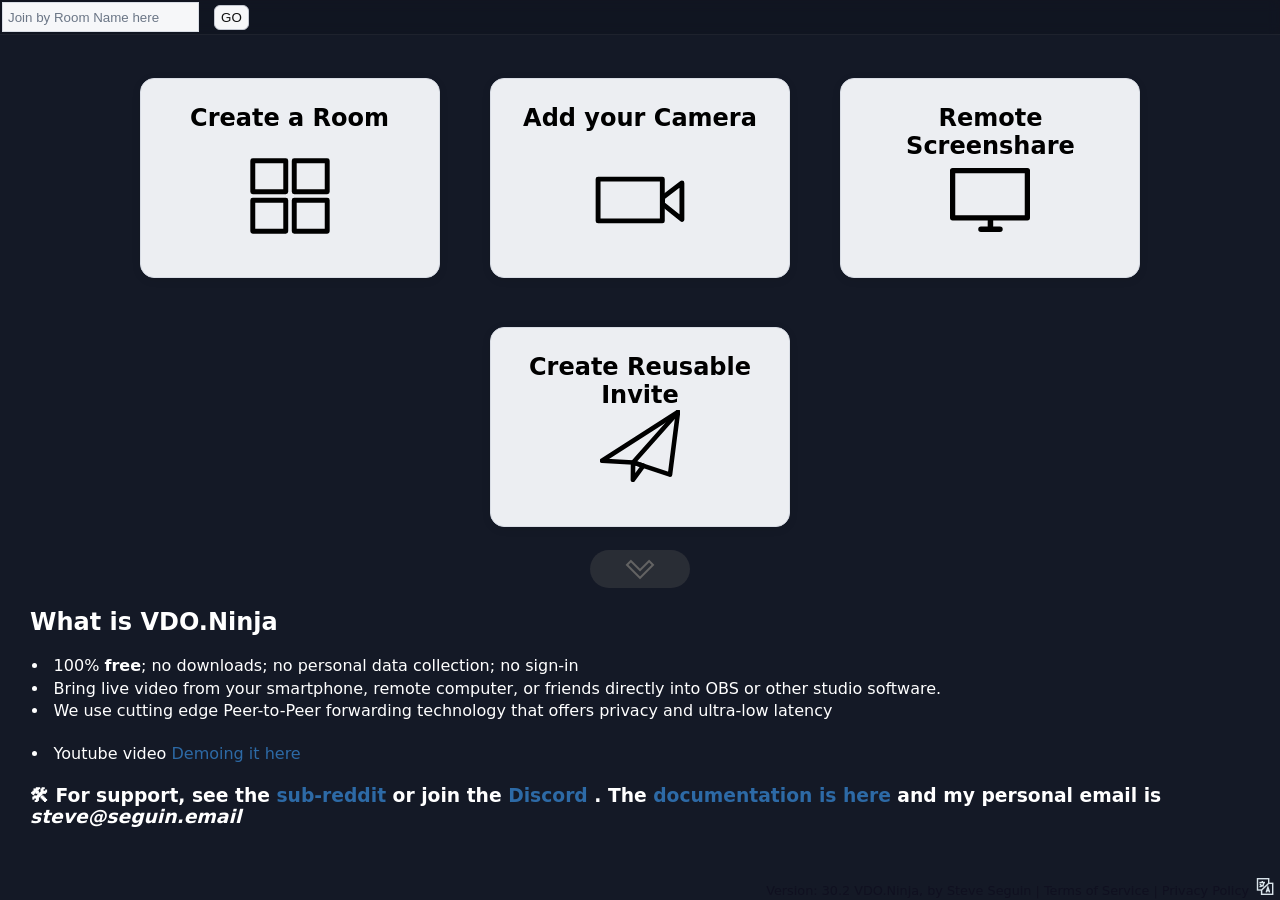
==== commit f9dd83f4: "Merge branch 'steveseguin:develop' into develop" ====
--- a/index.html
+++ b/index.html
@@ -48,7 +48,7 @@
 		
 		<meta name="msapplication-TileColor" content="#da532c" />
 		<meta name="theme-color" content="#0f131d" />
-		<link rel="stylesheet" href="./main.css?ver=4040" />
+		<link rel="stylesheet" href="./main.css?ver=4041" />
 		<script type="text/javascript" crossorigin="anonymous" src="./thirdparty/adapter.js"></script>
 		
 		<link rel="shortcut icon" href="data:image/x-icon;," type="image/x-icon" />
@@ -91,7 +91,7 @@
 		</span>
 		<script type="text/javascript" crossorigin="anonymous"  src="./thirdparty/CodecsHandler.js?ver=29"></script>
 		<script type="text/javascript" crossorigin="anonymous" src="./thirdparty/aes.js"></script>
-		<script type="text/javascript" crossorigin="anonymous" src="./webrtc.js?ver=933"></script>
+		<script type="text/javascript" crossorigin="anonymous" src="./webrtc.js?ver=935"></script>
 		<input id="zoomSlider" type="range" style="display: none;" />
 		<span id="electronDragZone" style="display:none;pointer-events: none; z-index:-10; position:absolute;top:0;left:0;width:100%;height:2%;min-height:20px;"></span>
 		<div id="header">
@@ -102,11 +102,11 @@
 				</span>
 			</a>
 			<div id="head1">
-				<input type="text" autocorrect="off" autocapitalize="none" id="joinroomID" name="joinroomID" tabindex="1" size="22" placeholder="Join by Room Name here" alt="Enter a room name to join" title="Enter a room name to quick join" onkeyup="jumptoroom(event)"/>
+				<input type="text" autocomplete="off" autocorrect="off" autocapitalize="none" id="joinroomID" name="joinroomID" tabindex="1" size="22" placeholder="Join by Room Name here" alt="Enter a room name to join" title="Enter a room name to quick join" onkeyup="jumptoroom(event)"/>
 				<button onclick="jumptoroom();" id='jumptoroomButton' role="button" aria-pressed="false" tabindex="1" alt="Join room" title="Join room" >GO</button>
 			</div>
 			<div id="head1a" class="hidden">
-				<input type="text" autocorrect="off" autocapitalize="none" id="joinbyURL" name="joinbyURL" size="22" placeholder="Load a website URL" alt="Enter the URL to load" title="Enter the URL to load"/>
+				<input type="text" autocomplete="off" autocorrect="off" autocapitalize="none" id="joinbyURL" name="joinbyURL" size="22" placeholder="Load a website URL" alt="Enter the URL to load" title="Enter the URL to load"/>
 				<button onclick="jumptoURL(event)"  role="button" aria-pressed="false" alt="Load URL" title="Load URL" >Load URL</button>
 			</div>
 			<div id="head5" class="hidden"></div>
@@ -177,7 +177,7 @@
 			</div>
 			
 			<div class="chat-input-area">
-				<input type="text" id="chatInput" placeholder="Enter chat message to send" onkeypress="EnterButtonChat(event)" />
+				<input type="text" id="chatInput" autocomplete="off" placeholder="Enter chat message to send" onkeypress="EnterButtonChat(event)" />
 				<button class="chatBarInputButton" onclick="sendChatMessage()">Send</button>
 				<button onclick="toggleFileshare()"><i class="las la-file-upload"></i></button>
 			</div>
@@ -210,6 +210,14 @@
                     <div id="blindAllGuests" title="Blind all guests in room (toggle)" alt="Blind all guests in room (toggle)" aria-label="Blind all guests in room" onmousedown="event.preventDefault(); event.stopPropagation();"  onclick="blindAllGuests(this, event)"  tabindex="2" role="button" aria-pressed="false" onkeyup="enterPressedClick(event,this);"  class="hidden float" style="cursor: pointer;" >
                         <i class="toggleSize las la-eye"></i>
                     </div>
+
+                    <div id="muteAllGuests" title="Mute all guests in room (toggle)" alt="Mute all guests in room (toggle)" aria-label="Mute all guests in room" onmousedown="event.preventDefault(); event.stopPropagation();"  onclick="muteAllGuests(this, event)"  tabindex="2" role="button" aria-pressed="false" onkeyup="enterPressedClick(event,this);"  class="hidden float" style="cursor: pointer;" >
+                        <i class="toggleSize las la-users"></i>
+                    </div>
+
+                    <div id="gdriveAllGuests" title="Start/stop Google Drive recording for all guests" alt="Start/stop Google Drive recording for all guests" aria-label="Start or stop Google Drive recording for all guests" onmousedown="event.preventDefault(); event.stopPropagation();"  onclick="remoteGlobalGdriveRecordToggle(this)"  tabindex="2" role="button" aria-pressed="false" onkeyup="enterPressedClick(event,this);"  class="hidden float" style="cursor: pointer;" >
+                        <i class="toggleSize las la-cloud-upload-alt"></i>
+                    </div>
                 
                     <div id="queuebutton" title="Load the next guest in queue" alt="Load the next guest in queue"  aria-label="Load next guest in queue" onmousedown="event.preventDefault(); event.stopPropagation();"  onclick="nextQueue()"  tabindex="2" role="button" aria-pressed="false" onkeyup="enterPressedClick(event,this);"  class="hidden float" style="cursor: pointer;" >
                         <i id="queuetoggle" class="toggleSize las la-stream"></i>
@@ -222,23 +230,6 @@
                     <div id="chatbutton" title="Toggle the Chat" alt="Toggle the Chat" aria-label="Text chat" onmousedown="event.preventDefault(); event.stopPropagation();"  onclick="toggleChat()"  tabindex="2" role="button" aria-pressed="false" onkeyup="enterPressedClick(event,this);"  class="hidden float" style="cursor: pointer;" >
                         <i id="chattoggle" class="toggleSize las la-comment-alt"></i>
                         <div id="chatNotification"></div>
-                    </div>
-                    <div
-                        id="chatlitebutton"
-                        title="Toggle Social Stream Lite overlay (SHIFT-click setup, ALT/CTRL-click TTS)"
-                        alt="Toggle Social Stream Lite overlay"
-                        aria-label="Social Stream Lite overlay"
-                        onmousedown="event.preventDefault(); event.stopPropagation();"
-                        oncontextmenu="event.preventDefault(); openChatLiteSettings(); return false;"
-                        onclick="toggleChatLiteOverlay(event)"
-                        tabindex="2"
-                        role="button"
-                        aria-pressed="false"
-                        onkeyup="enterPressedClick(event,this);"
-                        class="hidden float"
-                        style="cursor: pointer;"
-                    >
-                        <i id="chatlitetoggle" class="toggleSize las la-broadcast-tower"></i>
                     </div>
                     <div id="mutespeakerbutton" onmousedown="handleSpeakerButtonMouseDown(event)" alt="Toggle the speaker output." aria-label="Mute Speaker output" title="Mute the Speaker (ALT + A)" onclick="toggleSpeakerMute()"  tabindex="2" role="button" aria-pressed="false" onkeyup="enterPressedClick(event,this);"  class="hidden float" style="cursor: pointer;" >
                         <i id="mutespeakertoggle" class="toggleSize las la-volume-up" style="position: relative; top: 0.5px;"></i>
@@ -400,7 +391,7 @@
 											<span data-translate="room-name">Room Name</span>: 
 										</b>
 									</div>
-									<input type="text" autocorrect="off" autocapitalize="none"  id="videoname1" placeholder="Enter a room name here" onkeydown="checkStrengthRoom(event, 'securityLevelRoom');" onchange="checkStrengthRoom(event, 'securityLevelRoom');" onkeyup="enterPressed(event, createRoom);" maxlength="30" style="max-width: 431px;width: 100%;font-size: 110%; padding: 5px;" />
+									<input type="text" autocomplete="off" autocorrect="off" autocapitalize="none"  id="videoname1" placeholder="Enter a room name here" onkeydown="checkStrengthRoom(event, 'securityLevelRoom');" onchange="checkStrengthRoom(event, 'securityLevelRoom');" onkeyup="enterPressed(event, createRoom);" maxlength="30" style="max-width: 431px;width: 100%;font-size: 110%; padding: 5px;" />
 									<button ontouchstart="getById('videoname1').value = session.generateRandomString();getById('securityLevelRoom').style.display='none';" onmousedown="getById('videoname1').value = session.generateRandomString();getById('securityLevelRoom').style.display='none';" title="Generate a random room name" class="randomRoomName"><i class="las la-random"></i></button>
 									<div id="securityLevelRoom" style="display:none;margin-top:3px;position:relative;top:3px;font-size:0.8em;"></div>
 								</th>
@@ -418,14 +409,14 @@
 											<span data-translate="password-input-field">Password</span>: 
 										</b>
 									</div>
-										<input type="text" autocorrect="off" autocapitalize="none" id="passwordRoom" placeholder="Optional room password here" onkeydown="checkStrengthRoom(event, 'securityLevelRoom');" onchange="checkStrengthRoom(event, 'securityLevelRoom');"  onkeyup="enterPressed(event, createRoom);" style="max-width: 431px;width: 100%;font-size: 110%; padding: 5px;" />
+										<input type="text" autocomplete="off" autocorrect="off" autocapitalize="none" id="passwordRoom" placeholder="Optional room password here" onkeydown="checkStrengthRoom(event, 'securityLevelRoom');" onchange="checkStrengthRoom(event, 'securityLevelRoom');"  onkeyup="enterPressed(event, createRoom);" style="max-width: 431px;width: 100%;font-size: 110%; padding: 5px;" />
 										<div id="passwordRoomSSONote" style="display:none; margin-top:6px; font-size:0.85em; opacity:0.9;">SSO rooms use a managed room secret. Manual room password is disabled.</div>
 									</th>
 								</tr>
 								<tr >
 							
 								<th style="text-align:right; padding: 5px; padding-top: 20px;">
-									<input id="broadcastFlag" type="checkbox" title="For large group rooms, this option can reduce the load on remote guests substantially" />
+									<input id="broadcastFlag" type="checkbox" autocomplete="off" title="For large group rooms, this option can reduce the load on remote guests substantially" />
 								</th><th style="text-align:left;; padding-top: 20px;">
 								<b>
 									<span data-translate="guests-only-see-director"  style="cursor: help;" title="For large group rooms, this option can reduce the load on remote guests substantially" >The guests can see the director, but not other guests' videos</span>
@@ -435,7 +426,7 @@
 							<tr>
 							
 								<th style="text-align:right; padding: 5px;; padding-bottom: 20px;">
-									<input id="showdirectorFlag" type="checkbox" title="The director will be visible in scenes as if a performer themselves." />
+									<input id="showdirectorFlag" type="checkbox" autocomplete="off" title="The director will be visible in scenes as if a performer themselves." />
 								</th><th style="text-align:left;; padding-bottom: 20px;">
 								<b>
 									<span data-translate="scenes-can-see-director" style="cursor: help;" title="If checked, the director can be added to scenes as if a guest. Otherwise, the director will never appear in a scene." >The director will be performing as well, appearing in group scenes</span>
@@ -449,7 +440,7 @@
 								<th style="text-align:left;">
 									<b>
 										<span data-translate="default-codec-select" title="Which video codec would you want used by default?" >Preferred Video Codec:  </span> 
-										<select style="font-size:1.1em" id="codecGroupFlag" type="checkbox" title="For large group rooms, this option can reduce the load on remote guests substantially" >
+										<select style="font-size:1.1em" id="codecGroupFlag" type="checkbox" autocomplete="off" title="For large group rooms, this option can reduce the load on remote guests substantially" >
 											<option value="default" selected>Default</option>
 											<option value="vp9">VP9</option>
 											<option value="h264">H264</option>
@@ -459,7 +450,7 @@
 									</b>
 								</th>
 							</tr>
-							<tr>
+							<tr id="ssoRoomOptionRow">
 								<th style="text-align:right; padding: 5px; vertical-align: top;">
 									<input id="useSSOForRoom" type="checkbox" autocomplete="off" onchange="toggleSSOOptions(this.checked)" title="Use SSO to manage access for this room. You will be asked to sign in.">
 								</th>
@@ -470,20 +461,20 @@
 										<div id="ssoOptions" class="sso-options-panel" style="display:none;">
 											<div style="margin-bottom:6px; font-weight:600;">Guest access:</div>
 											<label style="display:block; margin:4px 0;">
-												<input type="radio" name="ssoAccessMode" value="public" checked onclick="document.getElementById('preAllowlistRow').style.display='none'">
+												<input type="radio" name="ssoAccessMode" value="public" checked autocomplete="off" onclick="document.getElementById('preAllowlistRow').style.display='none'">
 											<span>Public (no sign-in required for guests)</span>
 										</label>
 										<label style="display:block; margin:4px 0;">
-											<input type="radio" name="ssoAccessMode" value="authenticated" onclick="document.getElementById('preAllowlistRow').style.display='none'">
+											<input type="radio" name="ssoAccessMode" value="authenticated" autocomplete="off" onclick="document.getElementById('preAllowlistRow').style.display='none'">
 											<span>Require SSO (guests must sign in)</span>
 										</label>
 										<label style="display:block; margin:4px 0;">
-											<input type="radio" name="ssoAccessMode" value="allowlist" onclick="document.getElementById('preAllowlistRow').style.display='block'">
+											<input type="radio" name="ssoAccessMode" value="allowlist" autocomplete="off" onclick="document.getElementById('preAllowlistRow').style.display='block'">
 											<span>Allowlist only (specific users or emails)</span>
 										</label>
 										<div id="preAllowlistRow" style="display:none; margin-top:8px;">
 											<label for="preAllowlistCSV" style="display:block; margin-bottom:4px;">Allowed list (comma-separated; use @handle or email:*@domain.com)</label>
-											<input id="preAllowlistCSV" type="text" class="sso-options-input" placeholder="@alice, email:*@company.com">
+											<input id="preAllowlistCSV" type="text" class="sso-options-input" autocomplete="off" placeholder="@alice, email:*@company.com">
 											</div>
 											<div class="sso-options-note">You can change these later in Room Settings.</div>
 										</div>
@@ -578,7 +569,7 @@
                             <i class="las la-video"></i><span data-translate="video-source"> Video Source </span>
                         </div>
 						<span style="display:inline-block;padding-top: 5px;">
-							<select id="videoSourceSelect" tabindex="1" title="Video source list"></select>
+							<select id="videoSourceSelect" tabindex="1" autocomplete="off" title="Video source list"></select>
 							<span id="gear_webcam" onclick="toggle(document.getElementById('videoSettings'));">
 								<i class="las la-cog" style="font-size: 140%; vertical-align: middle;" aria-hidden="true"></i>
 							</span>
@@ -591,7 +582,7 @@
 					<br />
 					<center>
 						<div id="videoSettings" style="display: none;" aria-hidden="true">
-							<form id="webcamquality">
+							<form id="webcamquality" autocomplete="off">
 								<span class="hidden">
 									<input type="radio" id="4kquality" alt="2160p60 video capture" name="resolution" value="-2" />
 									<label for="4kquality">
@@ -624,7 +615,7 @@
 					</center>
 					<div id="audioMenu" class="form-group multiselect" alt="tip: Hold CTRL (command) to select Multiple" title="tip: Hold CTRL (command) to select Multiple">
 						<span class='gear_microphone hidden'>
-							<input type="checkbox" id='micStereoMonoInput' alt="Mono microphone audio"  onchange="toggleMonoStereoMic(this);">Mono
+							<input type="checkbox" autocomplete="off" id='micStereoMonoInput' alt="Mono microphone audio"  onchange="toggleMonoStereoMic(this);">Mono
 						</span>
 						<a id="multiselect-trigger" class="form-control multiselect-trigger" data-state="1">
 							<div class="title">
@@ -635,7 +626,7 @@
 						</a>
 						<ul id="audioSource" class="multiselect-contents" >
 							<li>
-								<input type="checkbox" id="multiselect1" name="multiselect1" style="display: none;" checked value="ZZZ" />
+								<input type="checkbox" id="multiselect1" name="multiselect1" autocomplete="off" style="display: none;" checked value="ZZZ" />
 								<label for="multiselect1">
 									<span data-translate="no-audio"> No Audio</span>
 								</label>
@@ -651,7 +642,11 @@
 						<div class="title">
 							<i class="las la-headphones"></i><span data-translate="select-output-source"> Audio Output Destination</span><button onclick="playtone()" title="Play a sound out of the selected audio playback device" class="testtonebutton" type="button">Test</button>
 						</div>
-						<select id="outputSource" alt="Audio output device" ></select>
+						<select id="outputSource" autocomplete="off" alt="Audio output device" ></select>
+						<div id="speakerMutedOutputHint" class="cameraTip hidden">
+							<i class="las la-info-circle"></i>
+							<p>Speaker output is muted in the main control bar.</p>
+						</div>
 						<div id="headphoneTip1" class="cameraTip hidden">
 							<i class="las la-info-circle"></i>
 							<p><span id="headphoneTipContext1"></span></p>
@@ -684,7 +679,7 @@
 							<i class="las la-robot"></i>
 							<span data-translate="select-digital-effect"> Digital Video Effects </span>
 						</div>
-						<select id="effectSelector" alt="Digital video effect options" onchange="effectsDynamicallyUpdate(event, this);">
+						<select id="effectSelector" autocomplete="off" alt="Digital video effect options" onchange="effectsDynamicallyUpdate(event, this);">
 							<option value="0" data-translate="no-effects-applied">No effects applied</option>
 							<option value="3" data-translate="blurred-background">Blurred background</option>
 							<option value="16">Background transparent</option>
@@ -735,14 +730,14 @@
                         <div class="title" title="Add an optional password">
                             <i class="las la-key"></i><span data-translate="add-a-password"> Add a Password</span>
                         </div>
-                        <input type="text" id="passwordBasicInput" title="Enter an optional password here" placeholder="optional"/>
+                        <input type="text" id="passwordBasicInput" autocomplete="off" title="Enter an optional password here" placeholder="optional"/>
                     </div>
 					
 					<span style="display:block;height:0;width:0;padding:0;margin:0;"></span>
 					<div id="rememberStreamID" class="hidden" style="display:inline-block;" title="Remember and reuse the provided stream ID on each visit">
 						<br />
 						<span style="display:block;height:0;width:0;padding:0;margin:0;"></span>
-                        Remember Stream ID: <input type="checkbox" id="rememberStreamIDcheck" checked="true" />
+                        Remember Stream ID: <input type="checkbox" autocomplete="off" id="rememberStreamIDcheck" checked="true" />
                     </div>
 					
 					<div id="SafariWarning" class="startupWarning hidden" aria-hidden="true" title="Consider using Chrome instead of Safari">
@@ -802,7 +797,7 @@
 					</span>
 					<center>
 						<span id="videoSettings2" style="display: none;">
-							<form id="webcamquality2">
+							<form id="webcamquality2" autocomplete="off">
 								<input type="radio" id="maxres2" name="resolution2" value="-1" />
 								<label style="cursor:help" for="maxres2" title="Attempts to capture the same resolution that the window/display is displayed at">
 									<span data-translate="highest-resolution">Highest</span>
@@ -849,7 +844,7 @@
 							</span>
 							<button onclick="playtone(true)" class="testtonebutton" style="padding:3px 5px 2px 5px; margin:0; margin-left:15px; position: relative;" type="button">Test</button>
 						</div>
-                        <select id="outputSourceScreenshare" onclick="requestOutputAudioStream();">
+                        <select id="outputSourceScreenshare" autocomplete="off" onclick="requestOutputAudioStream();">
 							<option value="default">
 								Default Device
 							</option>
@@ -889,7 +884,7 @@
 					<br />
 					<br />
 					<p>
-						<input type="text" autocorrect="off" autocapitalize="none" style="padding: 5px; font-size: 120%;" id="videoname4" onkeyup="enterPressed(event, generateQRPage);" placeholder="Give this media source a name (optional)" size="35" maxlength="70" />
+						<input type="text" autocomplete="off" autocorrect="off" autocapitalize="none" style="padding: 5px; font-size: 120%;" id="videoname4" onkeyup="enterPressed(event, generateQRPage);" placeholder="Give this media source a name (optional)" size="35" maxlength="70" />
 						<br />
 						<br />
 					</p>
@@ -903,26 +898,26 @@
 								<span data-translate="quality-paramaters">Quality settings</span>
 							</h4>
 							<div class="invite_setting_item">
-								<input type="checkbox" id="invite_bitrate" />
+								<input type="checkbox" autocomplete="off" id="invite_bitrate" />
 								<label for="invite_bitrate">
 									<span data-translate="unlock-video-bitrate" title="Ideal for 1080p60 gaming, if your computer and upload are up for it" >Unlock the video bitrate (20-Mbps)</span>
 								</label>
 							</div>
 							<div class="invite_setting_item">
-								<input type="checkbox" id="invite_vp9" />
+								<input type="checkbox" autocomplete="off" id="invite_vp9" />
 								<label for="invite_vp9">
 									<span data-translate="force-vp9-video-codec" title="Better video compression and quality at the cost of increased CPU encoding load">Use the VP9 video codec</span>
 								</label>
 							</div>
 							<div class="invite_setting_item">
-								<input type="checkbox" id="invite_stereo" />
+								<input type="checkbox" autocomplete="off" id="invite_stereo" />
 								<label for="invite_stereo">
 									<span data-translate="enable-stereo-and-pro" title="Disable digital audio-effects and increase audio bitrate">Enable stereo and pro HD audio</span>
 								</label>
 							</div>
 							<div class="invite_setting_item">
 								<label for="invite_quality" data-translate="video-resolution">Target video resolution: </label>
-								<select id="invite_quality" name="invite_quality">
+								<select id="invite_quality" name="invite_quality" autocomplete="off">
 									<option value="-1" selected>User selectable</option>
 									<option value="0">1080p (high-quality)</option>
 									<option value="1">720p (balanced)</option>
@@ -935,32 +930,32 @@
 								<span data-translate="general-paramaters">User options</span>
 							</h4>
 							<div class="invite_setting_item">
-								<input type="checkbox" id="invite_effects" />
+								<input type="checkbox" autocomplete="off" id="invite_effects" />
 								<label for="invite_effects">
 									<span data-translate="allow-effects-invite" title="The guest will be able to select digital video effects to apply.">Allow video effects to be used</span>
 								</label>
 							</div>
 							<div class="invite_setting_item">
-								<input type="checkbox" id="invite_automic" />
+								<input type="checkbox" autocomplete="off" id="invite_automic" />
 								<label for="invite_automic">
 									<span data-translate="hide-mic-selection" title="The guest will not have a choice over audio-options">Force select the default microphone</span>
 								</label>
 							</div>
 							<div class="invite_setting_item">
-								<input type="checkbox" id="invite_hidescreen" />
+								<input type="checkbox" autocomplete="off" id="invite_hidescreen" />
 								<label for="invite_hidescreen">
 									<span data-translate="hide-screen-share" title="The guest will only be able to select their webcam as an option">Hide the screenshare option</span>
 								</label>
 							</div>
 							<div class="invite_setting_item">
-								<input type="checkbox" id="invite_obfuscate" />
+								<input type="checkbox" autocomplete="off" id="invite_obfuscate" />
 								<label for="invite_obfuscate">
 									<span data-translate="obfuscate_url" title="Encode the URL so that it's harder for a guest to modify the settings.">Obfuscate the invite URL</span>
 								</label>
 							</div>
 							<div class="invite_setting_item">
 								<span data-translate="add-a-password-to-stream" title="Add a password to make the stream inaccessible to those without the password"> Add a password:</span>
-								<input type="text" autocorrect="off" autocapitalize="none" id="invite_password" placeholder="Add an optional password" />
+								<input type="text" autocomplete="off" autocorrect="off" autocapitalize="none" id="invite_password" placeholder="Add an optional password" />
 							</div>
 						</div>
 						<div class="invite_setting_group">
@@ -968,19 +963,19 @@
 								<span data-translate="interview-paramaters">Two-way chat</span>
 							</h4>
 							<div class="invite_setting_item">
-								<input type="checkbox" id="invite_hostlink" />
+								<input type="checkbox" autocomplete="off" id="invite_hostlink" />
 								<label for="invite_hostlink">
 									<span data-translate="generate-host-link" title="A link for the host speaker to chat with the guest; 2-way interview chat.">Create a link for the host speaker</span>
 								</label>
 							</div>
 							<div class="invite_setting_item">
 								<span data-translate="add-the-guest-to-a-room" title="Add the guest to a group-chat room; it will be created automatically if needed."> Add the guest to a room:</span>
-								<input type="text" autocorrect="off" autocapitalize="none" id="invite_joinroom" placeholder="Enter Room name here" oninput="document.getElementById('invitegroupchat').style.display='block';" />
+								<input type="text" autocomplete="off" autocorrect="off" autocapitalize="none" id="invite_joinroom" placeholder="Enter Room name here" oninput="document.getElementById('invitegroupchat').style.display='block';" />
 							</div>
 							<div class="invite_setting_item">
 								<span id="invitegroupchat" style="display: none;" title="Customize the room settings for this guest">
 									<label for="invite_group_chat_type" data-translate="invite-group-chat-type">This room guest can:</label>
-									<select id="invite_group_chat_type" name="invite_group_chat_type">
+									<select id="invite_group_chat_type" name="invite_group_chat_type" autocomplete="off">
 										<option value="0" selected data-translate="can-see-and-hear">Can see and hear the group chat</option>
 										<option value="1" data-translate="can-hear-only">Can only hear the group chat</option>
 										<option value="2" data-translate="cant-see-or-hear">Cannot hear or see the group chat</option>
@@ -1049,7 +1044,7 @@
 					<div id="previewIframe"></div>
 					<br />
 					<span data-translate="enter-the-website-URL-you-wish-to-share">Enter the URL website you wish to share.</span><br /><br />
-					<input type="text" autocorrect="off" id="iframeURL" autocapitalize="none" style="margin:10px; border:2px solid; padding:10px; width:400px;" title="Enter an HTTPS URL" multiple/><br />
+					<input type="text" autocomplete="off" autocorrect="off" id="iframeURL" autocapitalize="none" style="margin:10px; border:2px solid; padding:10px; width:400px;" title="Enter an HTTPS URL" multiple/><br />
 					<button onclick="previewIframe(getById('iframeURL').value);" >Preview</button> 
 					<button onclick="this.innerHTML = 'Update'; session.publishIFrame(getById('iframeURL').value);" >Share</button><br />
 					<div class="message-card info">
@@ -1171,7 +1166,7 @@
 					<div class="container-inner">
 						<br />
 						<span data-translate="enter-the-whep-URL-you-wish-to-share">Enter the WHEP URL you wish to share.</span><br /><br />
-						<input type="url" inputmode="url" spellcheck="false" autocorrect="off" id="whepURL" autocapitalize="none" style="margin:10px; border:2px solid; padding:10px; width:400px;" title="Enter an HTTPS URL" placeholder="https://example.com/path/whep" aria-describedby="whepURLHelp whepPreviewState" oninput="handleWhepUrlInputChange(event)" /><br />
+						<input type="url" inputmode="url" spellcheck="false" autocomplete="off" autocorrect="off" id="whepURL" autocapitalize="none" style="margin:10px; border:2px solid; padding:10px; width:400px;" title="Enter an HTTPS URL" placeholder="https://example.com/path/whep" aria-describedby="whepURLHelp whepPreviewState" oninput="handleWhepUrlInputChange(event)" /><br />
 						<button id="whepPreviewToggle" onclick="toggleWhepTestPreview(event)" aria-pressed="false">Start Test Preview</button>
 						<button id="whepShareStart" onclick="startWhepSharingFromInput(event)" >Start Sharing</button><br />
 						<p id="whepURLHelp" class="whep-share-inline-note">Use https:// URLs. http://localhost is allowed for local testing.</p>
@@ -1241,7 +1236,7 @@
 					</div>
 				</center>
 			</div>
-			<form method="post" onsubmit="setFormSubmitting()" style="display: none;" aria-hidden="true">
+			<form method="post" autocomplete="off" onsubmit="setFormSubmitting()" style="display: none;" aria-hidden="true">
 				<input type="submit" />
 			</form>
 			<div id="credits" class="footer" aria-hidden="true">
@@ -1294,7 +1289,7 @@
 					<span style="display:block;">
 						<span style="bottom: 0; margin: 22px 0 0 10px;  position: relative; display:inline-block; max-width:40%;">
 							<label class="switch" title="If disabled, the invited guest will not be able to see or hear anyone in the room.">
-							<input type="checkbox" checked data-param="&do" onchange="updateLinkInverse(1,this);saveDirectorSettings();">
+							<input type="checkbox" checked autocomplete="off" data-param="&do" onchange="updateLinkInverse(1,this);saveDirectorSettings();">
 							<span class="slider"></span>
 						</label>
 							<span data-translate="guests-hear-others" style="line-height:0;position:relative;top:-3px;">Guests hear others</span>
@@ -1311,7 +1306,7 @@
 					<span style="display:block;">
 						<span style="bottom: 0; margin: 22px 0 0 10px;  position: relative; display:inline-block; max-width:40%;">
 							<label class="switch" title="If disabled, you must manually add a video to a scene for it to appear.">
-							<input type="checkbox" checked data-param="&scene" onchange="updateLinkScene(3,this);saveDirectorSettings();">
+							<input type="checkbox" checked autocomplete="off" data-param="&scene" onchange="updateLinkScene(3,this);saveDirectorSettings();">
 							<span class="slider"></span>
 						</label>
 							<span data-translate="auto-add-guests" style="line-height:0;position:relative;top:-3px;">Auto-add guests</span>
@@ -1321,199 +1316,199 @@
 					<span>
 				</div>
 			</div><div class='directorContainer' id="customizeLinks" style='display:none;margin-top:0;padding-top:15px'>
-				<div class='directorBlock director-customizer-scroll' id="customizeLinks1" style='display:none;margin-top:0;padding-bottom:0;'>
-					<div style="display:inline-block;margin-top: 12px;   position: relative;  margin-right:10px;">
+				<div class='directorBlock director-customizer-scroll' id="customizeLinks1" style='display:none;margin-top:5px;padding-bottom:0;'>
+					<div class="guest-customizer-stretch" style="display:inline-block;margin-top: 12px;   position: relative;  margin-right:10px;">
 						<label class="switch" title="Disables Echo Cancellation and improves audio quality">
-						<input type="checkbox" data-param="&s" onchange="updateLink(1,this);">
+						<input type="checkbox" autocomplete="off" data-param="&s" onchange="updateLink(1,this);">
 						<span class="slider"></span>
 						</label><span class="tooltip" style='cursor: help;position:relative;bottom:2px;font-family:"Noto Color Emoji", "Apple Color Emoji", "Segoe UI Emoji", Times, Symbola, Aegyptus, Code2000, Code2001, Code2002, Musica, serif, LastResort;'>⚠<span class="tooltiptext" style="width: 16em;">This can cause guests to be too quiet or have feedback/echo issues</span></span> <span data-translate="pro-audio-mode">Pro-audio mode</span>
 						<br />
 						<label class="switch" title="Audio-only sources are visually hidden from scenes">
-						  <input type="checkbox" data-param="&st" onchange="updateLink(1,this);">
+						  <input type="checkbox" autocomplete="off" data-param="&st" onchange="updateLink(1,this);">
 						  <span class="slider"></span>
 						</label>
 						<span data-translate="hide-audio-only-sources">Hide audio-only sources</span>
 						<br />
 						
 						<label class="switch" title="Allow for remote stat monitoring via the monitoring tool">
-						  <input type="checkbox" data-param="&remote" onchange="updateLink(1,this);">
+						  <input type="checkbox" autocomplete="off" data-param="&remote" onchange="updateLink(1,this);">
 						  <span class="slider"></span>
 						</label>
 						<span data-translate="remote-monitoring">Remote Monitoring</span>
 						<br />
 						
 						<label class="switch" title="The guest will be asked if they want to reload the previous link when revisiting">
-						  <input type="checkbox" data-param="&sticky" onchange="updateLink(1,this);">
+						  <input type="checkbox" autocomplete="off" data-param="&sticky" onchange="updateLink(1,this);">
 						  <span class="slider"></span>
 						</label>
 						<span data-translate="invite-saved-to-cookie">Invite saved to cookie</span>
 						<br />
 						
 						<label class="switch" title="Guest will be prompted to enter a Display Name">
-						  <input type="checkbox" data-param="&l" onchange="updateLink(1,this);">
+						  <input type="checkbox" autocomplete="off" data-param="&l" onchange="updateLink(1,this);">
 						  <span class="slider"></span>
 						</label>
 						<span data-translate="ask-for-display-name">Ask for display name</span>
 						<br />
 						<label class="switch" title="Display Names will be shown in the bottom-left corner of videos">
-						  <input type="checkbox" data-param="&sl" onchange="updateLink(1,this);">
+						  <input type="checkbox" autocomplete="off" data-param="&sl" onchange="updateLink(1,this);">
 						  <span class="slider"></span>
 						</label>
 						<span data-translate="show-display-names">Show display names</span>
 						<br />
 						<label class="switch" title="Guests not actively speaking will be hidden">
-						  <input type="checkbox" data-param="&sas" onchange="updateLink(1,this);">
+						  <input type="checkbox" autocomplete="off" data-param="&sas" onchange="updateLink(1,this);">
 						  <span class="slider"></span>
 						</label>
 						<span data-translate="show-active-speaker">Show active speakers</span>
 						<br />
 						<label class="switch" title="Show a custom welcome message to the joining guest of this invite link">
-						  <input type="checkbox" data-param="&welcome" onchange="updateLinkWelcome(1,this);">
+						  <input type="checkbox" autocomplete="off" data-param="&welcome" onchange="updateLinkWelcome(1,this);">
 						  <span class="slider"></span>
 						</label>
 						<span data-translate="show-welcome-message">Show welcome message</span>
 						<br />
 						<label class="switch" title="Show fullscreen button on the guest control bar">
-						  <input type="checkbox" data-param="&fsb" onchange="updateLink(1,this);">
+						  <input type="checkbox" autocomplete="off" data-param="&fsb" onchange="updateLink(1,this);">
 						  <span class="slider"></span>
 						</label>
 						<span data-translate="show-fullscreen-button">Show fullscreen button</span>
+						<br />
+						<label class="switch" title="Hide file sharing from guests">
+						  <input type="checkbox" autocomplete="off" data-param="&nofileshare" onchange="updateLink(1,this);">
+						  <span class="slider"></span>
+						</label>
+						<span data-translate="hide-file-sharing">Hide file sharing</span>
 						
 					</div>
 					<div  style="display:inline-block;margin-top: 12px; position: relative; margin-right:10px;">
 						<label class="switch" title="Request 1080p60 from the Guest instead of 720p60, if possible">
-						  <input type="checkbox" data-param="&q" onchange="updateLink(1,this);">
+						  <input type="checkbox" autocomplete="off" data-param="&q" onchange="updateLink(1,this);">
 						  <span class="slider"></span>
 						</label>
 						<span class="tooltip" style='cursor: help;position:relative;bottom:2px;font-family:"Noto Color Emoji", "Apple Color Emoji", "Segoe UI Emoji", Times, Symbola, Aegyptus, Code2000, Code2001, Code2002, Musica, serif, LastResort;'>⚠<span class="tooltiptext">This can cause video playback to lag</span></span><span data-translate="1080p60-if-available">1080p60 Video if Available</span>
 						<br />
 						<label class="switch" title="The default microphone will be pre-selected for the guest">
-						  <input type="checkbox" data-param="&ad" onchange="updateLink(1,this);">
+						  <input type="checkbox" autocomplete="off" data-param="&ad" onchange="updateLink(1,this);">
 						  <span class="slider"></span>
 						</label>
 						<span data-translate="auto-select-microphone">Auto-select default microphone</span>
 						<br />
 						<label class="switch" title="The default camera device will selected automatically">
-						  <input type="checkbox" id="vd1toggle" data-param="&vd" onchange="if(getById('vd0toggle').checked){getById('vd0toggle').checked=false;updateLink(1,getById('vd0toggle'));} updateLink(1,this);">
+						  <input type="checkbox" autocomplete="off" id="vd1toggle" data-param="&vd" onchange="if(getById('vd0toggle').checked){getById('vd0toggle').checked=false;updateLink(1,getById('vd0toggle'));} updateLink(1,this);">
 						  <span class="slider"></span>
 						</label>
 						<span data-translate="auto-select-camera">Auto-select default camera</span>
 						<br />
 						<label class="switch" title="The camera will load in a default safe-mode that may work if other modes fail.">
-						  <input type="checkbox" data-param="&safemode" onchange="updateLink(1,this);">
+						  <input type="checkbox" autocomplete="off" data-param="&safemode" onchange="updateLink(1,this);">
 						  <span class="slider"></span>
 						</label>
 						<span data-translate="compatibility-mode">Compatibility mode</span>
 						<br />
 						<label class="switch" title="The guest won't have access to changing camera settings or screenshare">
-						  <input type="checkbox" data-param="&ns" onchange="updateLink(1,this);">
+						  <input type="checkbox" autocomplete="off" data-param="&ns" onchange="updateLink(1,this);">
 						  <span class="slider"></span>
 						</label>
 						<span data-translate="hide-setting-buttons">Hide settings button</span>
 						<br />
-						<label class="switch" title="Hide file sharing from guests">
-						  <input type="checkbox" data-param="&nofileshare" onchange="updateLink(1,this);">
-						  <span class="slider"></span>
-						</label>
-						<span data-translate="hide-file-sharing">Hide file sharing</span>
-						<br />
-						<label class="switch" title="Hide screen share controls and tiles">
-						  <input type="checkbox" data-param="&hidescreenshare" onchange="updateLink(1,this);">
-						  <span class="slider"></span>
-						</label>
-						<span data-translate="hide-screen-share">Hide screen share</span>
-						<br />
-						<label class="switch" title="Allow the guest to select an avatar image for when they hide their camera">
-						  <input type="checkbox" data-param="&avatar" onchange="updateLink(1,this);">
-						  <span class="slider"></span>
-						</label>
-						<span data-translate="avatar-selection">Can select an Avatar image</span>
-						<br />
 						<label class="switch" title="Allow the guests to pick a virtual backscreen effect">
-						  <input type="checkbox" data-param="&effects" onchange="updateLink(1,this);">
+						  <input type="checkbox" autocomplete="off" data-param="&effects" onchange="updateLink(1,this);">
 						  <span class="slider"></span>
 						</label>
 						<span class="tooltip" style='cursor: help;position:relative;bottom:2px;font-family:"Noto Color Emoji", "Apple Color Emoji", "Segoe UI Emoji", Times, Symbola, Aegyptus, Code2000, Code2001, Code2002, Musica, serif, LastResort;'>⚠<span class="tooltiptext">Uses more CPU and freezes the video if the guest doesn't keep the tab visible.</span></span> <span data-translate="virtual-backgrounds">Virtual backgrounds</span>
 						
 						<br />
 						<label class="switch" title="Disable animated transitions during video mixing">
-						  <input type="checkbox" data-param="&animate=0" onchange="updateLink(1,this);">
+						  <input type="checkbox" autocomplete="off" data-param="&animate=0" onchange="updateLink(1,this);">
 						  <span class="slider"></span>
 						</label>
 						<span data-translate="disable-animated-mixing">Disable animations</span>
 						
 						<br />
 						<label class="switch" title="This mode encodes the video and audio into chunks, which are shared with multiple viewers. Limited browser support. Can potentially reduce CPU and improve video quality, but will rely on a buffer.">
-						  <input type="checkbox" data-param="&chunked=500" onchange="updateLink(1,this);">
+						  <input type="checkbox" autocomplete="off" data-param="&chunked=500" onchange="updateLink(1,this);">
 						  <span class="slider"></span>
 						</label>
 						<span class="tooltip" style='cursor: help;position:relative;bottom:2px;font-family:"Noto Color Emoji", "Apple Color Emoji", "Segoe UI Emoji", Times, Symbola, Aegyptus, Code2000, Code2001, Code2002, Musica, serif, LastResort;'>⚠<span class="tooltiptext">Pretty experimental and limited browser support, though relatively low CPU usage.</span></span>
 						<span data-translate="chunked-mode">P2P Chunked-mode</span>
+						<br />
+						<label class="switch" title="Hide own screen-share preview">
+						  <input type="checkbox" autocomplete="off" data-param="&hidescreenshare" onchange="updateLink(1,this);">
+						  <span class="slider"></span>
+						</label>
+						<span data-translate="hide-local-share">Hide local share</span>
+						<br />
+						<label class="switch" title="Bias screen shares toward sharper text">
+						  <input type="checkbox" autocomplete="off" data-param="&sharperscreen" onchange="updateLink(1,this);">
+						  <span class="slider"></span>
+						</label>
+						<span data-translate="sharper-screen-share">Sharper screen share</span>
+						<br />
+						<label class="switch" title="Request a higher screen-share bitrate">
+						  <input type="checkbox" autocomplete="off" data-param="&screensharebitrate=3500" onchange="updateLink(1,this);">
+						  <span class="slider"></span>
+						</label>
+						<span data-translate="screen-share-bitrate">Screen share bitrate</span>
 						
 					</div>
-					<div  style="display:inline-block;margin-top: 12px; position: relative; margin-right:10px;">
+					<div class="guest-customizer-stretch" style="display:inline-block;margin-top: 12px; position: relative; margin-right:10px;">
 						<label class="switch" title="Increase video quality that guests in room see.">
-						  <input type="checkbox" data-param="&trb=2000" onchange="updateLink(1,this);">
+						  <input type="checkbox" autocomplete="off" data-param="&trb=2000" onchange="updateLink(1,this);">
 						  <span class="slider"></span>
 						</label>
 						<span class="tooltip" style='cursor: help;position:relative;bottom:2px;font-family:"Noto Color Emoji", "Apple Color Emoji", "Segoe UI Emoji", Times, Symbola, Aegyptus, Code2000, Code2001, Code2002, Musica, serif, LastResort;'>⚠<span class="tooltiptext"><span data-translate="powerful-computers-only">Only use with powerful computers and small groups!!</span></span></span> <span data-translate="guests-see-HD-video">Guests see HD video</span>
 						<br />
 						<label class="switch" title="The guest will not see their own self-preview after joining">
-						  <input type="checkbox" data-param="&np" onchange="updateLink(1,this);">
+						  <input type="checkbox" autocomplete="off" data-param="&np" onchange="updateLink(1,this);">
 						  <span class="slider"></span>
 						</label>
 						<span data-translate="no-self-preview">Disable self-preview</span>
 						<br />
 						<label class="switch" title="Guests will have an option to poke the Director by pressing a button">
-						  <input type="checkbox" data-param="&hand" onchange="updateLink(1,this);">
+						  <input type="checkbox" autocomplete="off" data-param="&hand" onchange="updateLink(1,this);">
 						  <span class="slider"></span>
 						</label>
 						<span data-translate="raise-hand-button">Display 'raise-hand' button</span>
 						<br />
 						<label class="switch" title="Add an audio compressor to the guest's microphone">
-						  <input type="checkbox" data-param="&comp" onchange="updateLink(1,this);">
+						  <input type="checkbox" autocomplete="off" data-param="&comp" onchange="updateLink(1,this);">
 						  <span class="slider"></span>
 						</label>
 						<span data-translate="enable-compressor">Enable audio compressor</span>
 						<br />
 						<label class="switch" title="Add an Equalizer to the guest's microphone that the director can control">
-						  <input type="checkbox" data-param="&eq" onchange="updateLink(1,this);">
+						  <input type="checkbox" autocomplete="off" data-param="&eq" onchange="updateLink(1,this);">
 						  <span class="slider"></span>
 						</label>
 						<span data-translate="enable-equalizer">Enable equalizer as option</span>
 						<br />
 						<label class="switch" title="Show some prep suggestions to the guests on connect">
-						  <input type="checkbox" data-param="&tips" onchange="updateLink(1,this);">
+						  <input type="checkbox" autocomplete="off" data-param="&tips" onchange="updateLink(1,this);">
 						  <span class="slider"></span>
 						</label>
 						<span data-translate="show-guest-tips">Show guest setup tips</span>
 						<br />
 						<label class="switch" title="Have screen-shares stream ID's use a predictable prefixed value instead of a random one.">
-						  <input type="checkbox" data-param="&ssid" onchange="updateLink(1,this);">
+						  <input type="checkbox" autocomplete="off" data-param="&ssid" onchange="updateLink(1,this);">
 						  <span class="slider"></span>
 						</label>
 						<span data-translate="prefix-screenshare">Prefix screenshare IDs</span>	
 						<br />
-						<label class="switch" title="Bias screen shares toward sharper text">
-						  <input type="checkbox" data-param="&sharperscreen" onchange="updateLink(1,this);">
-						  <span class="slider"></span>
-						</label>
-						<span data-translate="sharper-screen-share">Sharper screen share</span>
-						<br />
-						<label class="switch" title="Request a higher screen-share bitrate">
-						  <input type="checkbox" data-param="&screensharebitrate=3500" onchange="updateLink(1,this);">
-						  <span class="slider"></span>
-						</label>
-						<span data-translate="screen-share-bitrate">Screen share bitrate</span>
+						<label class="switch" title="Allow the guest to select an avatar image for when they hide their camera">
+						  <input type="checkbox" autocomplete="off" data-param="&avatar" onchange="updateLink(1,this);">
+						  <span class="slider"></span>
+						</label>
+						<span data-translate="avatar-selection">Can select an Avatar image</span>
 						<br />
 						<label class="switch" title="Request 30 FPS for screen share">
-						  <input type="checkbox" data-param="&screensharefps=30" onchange="updateLink(1,this);">
+						  <input type="checkbox" autocomplete="off" data-param="&screensharefps=30" onchange="updateLink(1,this);">
 						  <span class="slider"></span>
 						</label>
 						<span data-translate="screen-share-30fps">30 FPS screen share</span>
 						<br />
 						<label class="switch" title="Show only the screen share feed">
-						  <input type="checkbox" data-param="&screensharevideoonly" onchange="updateLink(1,this);">
+						  <input type="checkbox" autocomplete="off" data-param="&screensharevideoonly" onchange="updateLink(1,this);">
 						  <span class="slider"></span>
 						</label>
 						<span data-translate="screen-share-only">Screen share only</span>
@@ -1521,7 +1516,7 @@
 					<div  style="display:inline-block;margin-top: 12px; position: relative; ">
 
 						<label class="switch" title="Use Meshcast servers to restream video data from this guest to its viewers, reducing the CPU and upload load in some cases. Will increase latency a bit.">
-						  <input type="checkbox" data-param="&meshcast" onchange="updateLink(1,this);">
+						  <input type="checkbox" autocomplete="off" data-param="&meshcast" onchange="updateLink(1,this);">
 						  <span class="slider"></span>
 						</label>
 						<span class="tooltip" style='cursor: help;position:relative;bottom:2px;font-family:"Noto Color Emoji", "Apple Color Emoji", "Segoe UI Emoji", Times, Symbola, Aegyptus, Code2000, Code2001, Code2002, Musica, serif, LastResort;'>⚠<span class="tooltiptext">Uses a server to restream data, rather than p2p.</span></span>
@@ -1529,169 +1524,210 @@
 						
 						<br />
 						<label class="switch" title="The guest's self-video preview will appear tiny in the top right">
-						  <input type="checkbox" data-param="&mini" onchange="updateLink(1,this);">
+						  <input type="checkbox" autocomplete="off" data-param="&mini" onchange="updateLink(1,this);">
 						  <span class="slider"></span>
 						</label>
 						<span data-translate="mini-self-preview">Mini self-preview</span>
 						
 						<br />
 						<label class="switch" title="Show an ovelaid grid on the guest's preview video to help with self-centering of the guest.">
-						  <input type="checkbox" data-param="&grid" onchange="updateLink(1,this);">
+						  <input type="checkbox" autocomplete="off" data-param="&grid" onchange="updateLink(1,this);">
 						  <span class="slider"></span>
 						</label>
 						<span data-translate="rule-of-thirds">Show rule-of-thirds grid</span>
 						
 						<br />
+						<label class="switch" title="The guest can only see the Director's video, if provided">
+						  <input type="checkbox" autocomplete="off" data-param="&broadcast" id="broadcastSlider" onchange="updateLink(1,this);">
+						  <span class="slider"></span>
+						</label>
+						📡<span data-translate="only-see-director-feed">Only see the director's video</span>
+						<br />
+						<label class="switch" title="The guest's microphone will be muted on joining. They can unmute themselves.">
+						  <input type="checkbox" autocomplete="off" data-param="&m" onchange="updateLink(1,this);">
+						  <span class="slider"></span>
+						</label>
+						<span data-translate="mute-microphone-by-default">Muted; guest can unmute</span>
+						<br />
+						<label class="switch" title="Have the guest join muted, so only the director can Unmute the guest.">
+						  <input type="checkbox" autocomplete="off" data-param="&g=0" onchange="updateLink(1,this);">
+						  <span class="slider"></span>
+						</label>
+						<span data-translate="unmute-by-director-only">Muted; director can unmute</span>
+						<br />
+						<label class="switch" title="The guest will not be asked for a video device on connection">
+						  <input type="checkbox" autocomplete="off" id="vd0toggle" data-param="&vd=0" onchange="if(getById('vd1toggle').checked){getById('vd1toggle').checked=false;updateLink(1,getById('vd1toggle'));} updateLink(1,this);">
+						  <span class="slider"></span>
+						</label>
+						<span data-translate="guest-joins-with-no-camera">Guest joins with no camera</span>
+						<br />
+						<label class="switch" title="Make the invite URL encoded, so parameters are harder to tinker with by guests. This also debrands the interface and gives it a new domain name.">
+						  <input type="checkbox" autocomplete="off" data-param="" id="obfuscate_director_1" onchange="updateLink(1,this);">
+						  <span class="slider"></span>
+						</label>
+						<span data-translate="obfuscate-link">Obfuscate with Invite.cam</span>
+						<br />
 						<label class="switch" title="Guests receive only the director">
-						  <input type="checkbox" data-param="&directoronly" onchange="updateLink(1,this);">
+						  <input type="checkbox" autocomplete="off" data-param="&directoronly" onchange="updateLink(1,this);">
 						  <span class="slider"></span>
 						</label>
 						<span data-translate="director-only-guests">Director-only guests</span>
-
-						<br />
-						<label class="switch" title="The guest can only see the Director's video, if provided">
-						  <input type="checkbox" data-param="&broadcast" id="broadcastSlider" onchange="updateLink(1,this);">
-						  <span class="slider"></span>
-						</label>
-						📡<span data-translate="only-see-director-feed">Only see the director's video</span>
-						<br />
-						<label class="switch" title="The guest's microphone will be muted on joining. They can unmute themselves.">
-						  <input type="checkbox" data-param="&m" onchange="updateLink(1,this);">
-						  <span class="slider"></span>
-						</label>
-						<span data-translate="mute-microphone-by-default">Muted; guest can unmute</span>
-						<br />
-						<label class="switch" title="Have the guest join muted, so only the director can Unmute the guest.">
-						  <input type="checkbox" data-param="&g=0" onchange="updateLink(1,this);">
-						  <span class="slider"></span>
-						</label>
-						<span data-translate="unmute-by-director-only">Muted; director can unmute</span>
 						<br />
 						<label class="switch" title="Let the guest choose audio-only joining">
-						  <input type="checkbox" data-param="&miconlyoption" onchange="updateLink(1,this);">
+						  <input type="checkbox" autocomplete="off" data-param="&miconlyoption" onchange="updateLink(1,this);">
 						  <span class="slider"></span>
 						</label>
 						<span data-translate="mic-only-option">Mic-only option</span>
 						<br />
 						<label class="switch" title="Guest camera starts muted">
-						  <input type="checkbox" data-param="&videomute" onchange="updateLink(1,this);">
+						  <input type="checkbox" autocomplete="off" data-param="&videomute" onchange="updateLink(1,this);">
 						  <span class="slider"></span>
 						</label>
 						<span data-translate="camera-muted-on-join">Camera muted on join</span>
-						<br />
-						<label class="switch" title="The guest will not be asked for a video device on connection">
-						  <input type="checkbox" id="vd0toggle" data-param="&vd=0" onchange="if(getById('vd1toggle').checked){getById('vd1toggle').checked=false;updateLink(1,getById('vd1toggle'));} updateLink(1,this);">
-						  <span class="slider"></span>
-						</label>
-						<span data-translate="guest-joins-with-no-camera">Guest joins with no camera</span>
-						<br />
-						<label class="switch" title="Make the invite URL encoded, so parameters are harder to tinker with by guests. This also debrands the interface and gives it a new domain name.">
-						  <input type="checkbox" data-param="" id="obfuscate_director_1" onchange="updateLink(1,this);">
-						  <span class="slider"></span>
-						</label>
-						<span data-translate="obfuscate-link">Obfuscate with Invite.cam</span>
 					</div>
 				</div><div class='directorBlock director-customizer-scroll' id="customizeLinks3" style='display:none;margin-top:5px;padding-bottom:0;'>
 					<div  style="display:inline-block; position: relative; margin-right:10px; ">
 						<div style="display:inline-block;margin-top: 12px; position: relative; margin-right:10px; ">
 						
 						<label class="switch">
-							<input type="checkbox" data-param="&st" onchange="updateLink(3,this, true);">
+							<input type="checkbox" autocomplete="off" data-param="&st" onchange="updateLink(3,this, true);">
 							<span class="slider"></span>
 							</label>
 							<span data-translate="hide-audio-only-sources">Hide audio-only sources</span>
 							<br />
 
-							<label class="switch" title="Hide screen share tiles">
-							<input type="checkbox" data-param="&hidescreenshare" onchange="updateLink(3,this, true);">
+							<label class="switch" title="Hide own share preview">
+							<input type="checkbox" autocomplete="off" data-param="&hidescreenshare" onchange="updateLink(3,this, true);">
 							<span class="slider"></span>
 							</label>
-							<span data-translate="hide-screen-share">Hide screen share</span>
+							<span data-translate="hide-local-share">Hide local share</span>
 							<br />
 
 							<label class="switch" title="Enable 8-channel audio output into OBS Studio, if 7.1-channel audio support is also enabled in OBS">
-						    <input type="checkbox" data-param="&channels" onchange="updateLink(3,this, true);">
+						    <input type="checkbox" autocomplete="off" data-param="&channels" onchange="updateLink(3,this, true);">
 							  <span class="slider"></span>
 							</label>
 							🎛️ <span data-translate="enable-8-channel-audio">8-channel output</span>
 							<br />
 
 							<label class="switch">
-								<input type="checkbox" data-param="&s" onchange="updateLink(3,this, true);">
+								<input type="checkbox" autocomplete="off" data-param="&s" onchange="updateLink(3,this, true);">
 								<span class="slider"></span>
 							</label><span class="tooltip" style='cursor: help;position:relative;bottom:2px;font-family:"Noto Color Emoji", "Apple Color Emoji", "Segoe UI Emoji", Times, Symbola, Aegyptus, Code2000, Code2001, Code2002, Musica, serif, LastResort;'>⚠<span class="tooltiptext" style="width: 10em;">This can cause audio clicking issues</span></span> 
 							<span data-translate="pro-audio-mode">Pro-audio mode</span>
 							<br />
 
 							<label class="switch">
-								<input type="checkbox" id="codech264toggle" data-param="&codec=h264" onchange="updateLink(3,this, true);">
+								<input type="checkbox" autocomplete="off" id="codech264toggle" data-param="&codec=h264" onchange="updateLink(3,this, true);">
 								<span class="slider"></span>
 							</label><span class="tooltip" style='cursor: help;position:relative;bottom:2px;font-family:"Noto Color Emoji", "Apple Color Emoji", "Segoe UI Emoji", Times, Symbola, Aegyptus, Code2000, Code2001, Code2002, Musica, serif, LastResort;'>💉<span class="tooltiptext" style="width: 10em; background-color: #77C"><span data-translate="this-can-reduce-packet-loss">Can reduce packet loss video corruption in OBS on PC</span></span></span> 
 							<span data-translate="use-h264-codec">Use H264 codec</span>
+							<br />
+
+							<label class="switch" title="Keep the scene output clean for OBS">
+								<input type="checkbox" autocomplete="off" data-param="&cleanoutput" onchange="updateLink(3,this, true);">
+								<span class="slider"></span>
+							</label>
+							<span data-translate="clean-obs-output">Clean OBS output</span>
+							<br />
+
+							<label class="switch" title="Hide the video control bar">
+								<input type="checkbox" autocomplete="off" data-param="&nocontrols" onchange="updateLink(3,this, true);">
+								<span class="slider"></span>
+							</label>
+							<span data-translate="hide-video-controls">Hide video controls</span>
+							<br />
+
+							<label class="switch" title="Show a muted status icon on remote tiles">
+								<input type="checkbox" autocomplete="off" data-param="&mutestatus" onchange="updateLink(3,this, true);">
+								<span class="slider"></span>
+							</label>
+							<span data-translate="show-muted-status">Show muted status</span>
 							
 						</div>
 						<div style="display:inline-block;margin-top: 12px; position: relative; margin-right:10px; ">
 							
 							<label class="switch" title="The active speakers are made visible automatically">
-							  <input type="checkbox" data-param="&sas" onchange="updateLink(3,this);">
+							  <input type="checkbox" autocomplete="off" data-param="&sas" onchange="updateLink(3,this);">
 							  <span class="slider"></span>
 							</label>
 							<span data-translate="show-active-speakers">Show active speakers</span>
 							<br />
 							
 							<label class="switch" title="Set the background color to bright green">
-							  <input type="checkbox" data-param="&chroma" onchange="updateLink(3,this, true);">
+							  <input type="checkbox" autocomplete="off" data-param="&chroma" onchange="updateLink(3,this, true);">
 							  <span class="slider"></span>
 							</label>
 							<span data-translate="green-background">Green background</span>
 							<br />
 							
 							<label class="switch" title="Fade videos in over 500ms">
-							  <input type="checkbox" data-param="&fadein" onchange="updateLink(3,this, true);">
+							  <input type="checkbox" autocomplete="off" data-param="&fadein" onchange="updateLink(3,this, true);">
 							  <span class="slider"></span>
 							</label>
 							<span data-translate="fade-videos-in">Fade-in videos</span>
 							<br />
 							
 							<label class="switch" title="Videos use an animated transition when being remixed">
-							  <input type="checkbox" data-param="&animate" onchange="updateLink(3,this);">
+							  <input type="checkbox" autocomplete="off" data-param="&animate" onchange="updateLink(3,this);">
 							  <span class="slider"></span>
 							</label>
 							<span data-translate="animate-mixing">Animate mixing</span>
 							<br />
 
 							<label class="switch" title="Use square video corners">
-							  <input type="checkbox" data-param="&rounded=0" onchange="updateLink(3,this, true);">
+							  <input type="checkbox" autocomplete="off" data-param="&rounded=0" onchange="updateLink(3,this, true);">
 							  <span class="slider"></span>
 							</label>
 							<span data-translate="square-corners">Square corners</span>
+							<br />
+
+							<label class="switch" title="Show a green outline around active speakers">
+							  <input type="checkbox" autocomplete="off" data-param="&meterstyle=2" onchange="updateLink(3,this, true);">
+							  <span class="slider"></span>
+							</label>
+							<span data-translate="show-speaker-outline">Show speaker outline</span>
+							<br />
+
+							<label class="switch" title="Disable audio playback for this scene">
+							  <input type="checkbox" autocomplete="off" data-param="&noaudio" onchange="updateLink(3,this, true);">
+							  <span class="slider"></span>
+							</label>
+							<span data-translate="video-only">Video only</span>
+							<br />
+
+							<label class="switch" title="Disable video playback for this scene">
+							  <input type="checkbox" autocomplete="off" data-param="&novideo" onchange="updateLink(3,this, true);">
+							  <span class="slider"></span>
+							</label>
+							<span data-translate="audio-only">Audio only</span>
 							
 						</div>
 						
 						<div  style="display:inline-block;margin-top: 12px; position: relative; margin-right:10px;">
 							<label class="switch">
-							  <input type="checkbox" data-param="&sl" onchange="updateLink(3,this, true);">
+							  <input type="checkbox" autocomplete="off" data-param="&sl" onchange="updateLink(3,this, true);">
 							  <span class="slider"></span>
 							</label>
 							<span data-translate="show-display-names">Show display names</span>
 							<br />
 							
 							<label class="switch" title="Sort scene tiles by display name">
-							  <input type="checkbox" data-param="&orderby=label" onchange="updateLink(3,this, true);">
+							  <input type="checkbox" autocomplete="off" data-param="&orderby=label" onchange="updateLink(3,this, true);">
 							  <span class="slider"></span>
 							</label>
 							<span data-translate="sort-by-name">Sort by name</span>
 							<br />
 
 							<label class="switch" title="Add a 10px margin around all video elements">
-							  <input type="checkbox" data-param="&margin" onchange="updateLink(3,this);">
+							  <input type="checkbox" autocomplete="off" data-param="&margin" onchange="updateLink(3,this);">
 							  <span class="slider"></span>
 							</label>
 							<span data-translate="add-margin">Add margin to videos</span>
 							<br />
 							
 							<label class="switch">
-							  <input type="checkbox" data-param="&vb=20000" onchange="updateLink(3,this, true);">
+							  <input type="checkbox" autocomplete="off" data-param="&vb=20000" onchange="updateLink(3,this, true);">
 							  <span class="slider"></span>
 							</label>
 							<span class="tooltip" style='cursor: help;position:relative;bottom:2px;font-family:"Noto Color Emoji", "Apple Color Emoji", "Segoe UI Emoji", Times, Symbola, Aegyptus, Code2000, Code2001, Code2002, Musica, serif, LastResort;'>⚠<span class="tooltiptext">This can cause video playback to lag</span></span>
@@ -1699,48 +1735,90 @@
 							<br />
 							
 							<label class="switch" title="Disable fit-to-window optmized video scaling for added sharpness; increases CPU / Network load though.">
-							  <input type="checkbox" data-param="&scale=100" onchange="updateLink(3,this, true);">
+							  <input type="checkbox" autocomplete="off" data-param="&scale=100" onchange="updateLink(3,this, true);">
 							  <span class="slider"></span>
 							</label>
 							<span class="tooltip" style='cursor: help;position:relative;bottom:2px;font-family:"Noto Color Emoji", "Apple Color Emoji", "Segoe UI Emoji", Times, Symbola, Aegyptus, Code2000, Code2001, Code2002, Musica, serif, LastResort;'>⚠<span class="tooltiptext">This can cause higher CPU load for everyone in the room</span></span>
 							<span data-translate="disable-downscaling">Increase sharpness</span>
+							<br />
+
+							<label class="switch" title="Exclude the director's audio from this scene">
+							  <input type="checkbox" autocomplete="off" data-param="&nodirectoraudio" onchange="updateLink(3,this, true);">
+							  <span class="slider"></span>
+							</label>
+							<span data-translate="exclude-director-audio">Exclude director audio</span>
+							<br />
+
+							<label class="switch" title="Exclude the director's video from this scene">
+							  <input type="checkbox" autocomplete="off" data-param="&nodirectorvideo" onchange="updateLink(3,this, true);">
+							  <span class="slider"></span>
+							</label>
+							<span data-translate="exclude-director-video">Exclude director video</span>
+							<br />
+
+							<label class="switch" title="Randomize the order videos load into the scene">
+							  <input type="checkbox" autocomplete="off" data-param="&randomize" onchange="updateLink(3,this, true);">
+							  <span class="slider"></span>
+							</label>
+							<span data-translate="randomize-tile-order">Randomize tile order</span>
 						</div>
 						
 						<div  style="display:inline-block;margin-top: 12px; position: relative; ">
 						
 							<label class="switch" title="Playback the video with mono-channel audio">
-							  <input type="checkbox" data-param="&mono" onchange="updateLink(3,this, true);">
+							  <input type="checkbox" autocomplete="off" data-param="&mono" onchange="updateLink(3,this, true);">
 							  <span class="slider"></span>
 							</label>
 							<span data-translate="force-mono-audio">Force mono audio</span>
 							<br />
 							
 							<label class="switch" title="This scene will allow a director's video/audio to appear as if it were a guest.">
-							  <input type="checkbox" data-param="&showdirector" onchange="updateLink(3,this, true);">
+							  <input type="checkbox" autocomplete="off" data-param="&showdirector" onchange="updateLink(3,this, true);">
 							  <span class="slider"></span>
 							</label>
 							<span data-translate="show-director">Include Director</span>
 							<br />
 							
 							<label class="switch" title="Hide tally indicators">
-							  <input type="checkbox" data-param="&tallyoff" onchange="updateLink(3,this, true);">
+							  <input type="checkbox" autocomplete="off" data-param="&tallyoff" onchange="updateLink(3,this, true);">
 							  <span class="slider"></span>
 							</label>
 							<span data-translate="hide-tally">Hide tally</span>
 							<br />
 
 							<label class="switch" title="Have the videos fit their respective areas, even if it means cropping a bit">
-							  <input type="checkbox" data-param="&cover" onchange="updateLink(3,this, true);">
+							  <input type="checkbox" autocomplete="off" data-param="&cover" onchange="updateLink(3,this, true);">
 							  <span class="slider"></span>
 							</label>
 							<span data-translate="fill-video-space">Crop video to fit</span>
 							<br />
 							
 							<label class="switch" title="Have videos be aligned with sizing designed for vertical video">
-							  <input type="checkbox" data-param="&916" onchange="updateLink(3,this, true);">
+							  <input type="checkbox" autocomplete="off" data-param="&916" onchange="updateLink(3,this, true);">
 							  <span class="slider"></span>
 							</label>
 							<span data-translate="vertical-aspect-ratio">Vertical video mode</span>
+							<br />
+
+							<label class="switch" title="Add a small playback buffer to smooth jitter">
+							  <input type="checkbox" autocomplete="off" data-param="&buffer=500" onchange="updateLink(3,this, true);">
+							  <span class="slider"></span>
+							</label>
+							<span data-translate="add-jitter-buffer">Add jitter buffer</span>
+							<br />
+
+							<label class="switch" title="Optimize the scene for 4:3 video">
+							  <input type="checkbox" autocomplete="off" data-param="&43" onchange="updateLink(3,this, true);">
+							  <span class="slider"></span>
+							</label>
+							<span data-translate="four-three-scene-mode">4:3 scene mode</span>
+							<br />
+
+							<label class="switch" title="Optimize the scene for square video">
+							  <input type="checkbox" autocomplete="off" data-param="&square" onchange="updateLink(3,this, true);">
+							  <span class="slider"></span>
+							</label>
+							<span data-translate="square-scene-mode">Square scene mode</span>
 						</div>
 					</div>
 				</div>
@@ -1801,7 +1879,7 @@
 
 					<!-- Messaging integrated menu -->
 					<span class="director-message-box hidden" data-action-type="messaging-box">
-						<textarea data-action-type="messaging-box-text" placeholder="Enter your message here"></textarea>
+						<textarea data-action-type="messaging-box-text" autocomplete="off" placeholder="Enter your message here"></textarea>
 						
 						<span data-action-type="messaging-box-toggle" title="Toggle between the message appearing as a large overlay and as normal chat">
 							<i class="las la-bell" style="font-size:170%; color:#FFF; cursor:pointer;"></i>
@@ -2283,7 +2361,7 @@
                         <i class="las la-video"></i><span data-translate="video-source"> Video Source: </span>
                     </div>
 					<span>
-						<select id="videoSource3" ></select>			
+						<select id="videoSource3" autocomplete="off" ></select>
 						<span id="refreshVideoButton" title="Activate or Reload this video device.">
 							<i class="las la-sync-alt"></i>
 						</span>
@@ -2293,7 +2371,7 @@
 					</span>
 					<span id="videoSettings3" style="display: none;">
 						<center>
-						<form id="webcamquality3">
+						<form id="webcamquality3" autocomplete="off">
 							
 							<span class="hidden">
 								<input type="radio" id="4kquality3" alt="2160p60 video capture" name="resolution" value="-2" />
@@ -2331,7 +2409,7 @@
 				
 				<div id="audioMenu2" class="form-group multiselect" alt="tip: Hold CTRL (command) to select Multiple" title="tip: Hold CTRL (command) to select Multiple" >
 					<span class='gear_microphone gearflat hidden'>
-						<input type="checkbox" id='micStereoMonoInput3' onchange="toggleMonoStereoMic(this);">Mono
+						<input type="checkbox" autocomplete="off" id='micStereoMonoInput3' onchange="toggleMonoStereoMic(this);">Mono
 					</span>
 					<a id="multiselect-trigger3" class="form-control multiselect-trigger" >
 						<div id="title" class="title">
@@ -2353,7 +2431,11 @@
 						<span data-translate="select-output-source"> Audio Output Destination: </span>
 						<button onclick="playtone()" class="testtonebutton" type="button">Test</button>
 					</div>
-					<select id="outputSource3" ></select>
+					<select id="outputSource3" autocomplete="off" ></select>
+					<div id="speakerMutedOutputHint3" class="cameraTip hidden">
+						<i class="las la-info-circle"></i>
+						<p>Speaker output is muted in the main control bar.</p>
+					</div>
 				</span>
 				
 				<div id="avatarDiv3" class="hidden">
@@ -2380,7 +2462,7 @@
 					</div>
 					<div class="effect-selector-group">
 						<label for="effectSelector3">Select Effect:</label>
-						<select id="effectSelector3" onchange="effectsDynamicallyUpdate(event, this);">
+						<select id="effectSelector3" autocomplete="off" onchange="effectsDynamicallyUpdate(event, this);">
 							<option value="0" data-translate="no-effects-applied">No effects applied</option>
 							<option value="3" data-translate="blurred-background">Blurred background</option>
 							<option value="16">Background transparent</option>
@@ -2481,7 +2563,7 @@
 				<span id="popupSelector_user_settings" style="display: none; visibility:hidden">
 					<span class="mobileHide">
 						<label title="Choose a hotkey for Hold-to-Talk. If using Electron Capture, elevate privilleges to have it become global" data-translate="hold-to-talk" >Hold-to-Talk Hot-key</label>
-						<input type="text" id="pptHotKey" placeholder="press a key here" style="padding-left: 7px;" onkeypress="event.preventDefault;event.stopPropagation();return false;" onkeyup="event.preventDefault;event.stopPropagation();return false;" onkeydown="setHotKey();"/>
+						<input type="text" id="pptHotKey" autocomplete="off" placeholder="press a key here" style="padding-left: 7px;" onkeypress="event.preventDefault;event.stopPropagation();return false;" onkeyup="event.preventDefault;event.stopPropagation();return false;" onkeydown="setHotKey();"/>
 						<button onclick="setHotKey(false);" style="margin: 0 0 0 4px; border-radius: 5px; padding: 3px 3px;" data-translate="clear">Clear</button>
 						<br /><br />
 						<label title="Draw on the Screen">Draw-on-Screen</label>
@@ -2757,18 +2839,23 @@
 				<label title="⚠️ Increase this at your peril. This changes the incoming video quailty that guests in the room sees; mobile devices excluded. Set too high and the room may become unstable, leading to lost audio and disconnected guests." for="trbSettingInput" data-translate="change-room-video-quality">Change room video quality:</label>
 				<span style="margin-left: 6px;" id="trbSettingInputFeedback"></span>-kbps
 				<input id="trbSettingInput" type="range" min="0" max="4000" value="500" onchange="getById('trbSettingInputManual').value=this.value;changeTRB(this);" oninput="getById('trbSettingInputFeedback').innerHTML = this.value;" style="width:calc(100% - 60px);display:inline-block;" />
-				<input id="trbSettingInputManual" min="0" value="500" onchange="getById('trbSettingInput').value=this.value;changeTRB(this);" oninput="getById('trbSettingInputFeedback').innerHTML = this.value;" style="width:42px;display:inline-block;text-align: center;" />
+				<input id="trbSettingInputManual" autocomplete="off" min="0" value="500" onchange="getById('trbSettingInput').value=this.value;changeTRB(this);" oninput="getById('trbSettingInputFeedback').innerHTML = this.value;" style="width:42px;display:inline-block;text-align: center;" />
 				
 				<span id='limittotalbitrate_director' class="hidden">
 					<label title="Sets YOUR max total allowed upload bandwidth; across all connections" for="ltbSettingInput" data-translate="limit-total-bitrate-quality">Your max allowed total video upload bandwidth:</label>
 					<span style="margin-left: 6px;" id="ltbSettingInputFeedback"></span>-kbps
 					<input id="ltbSettingInput" type="range" min="1" max="10000" onchange="getById('ltbSettingInputManual').value=this.value;changeLTB(this);" oninput="getById('ltbSettingInputFeedback').innerHTML = this.value;" style="width:calc(100% - 60px);display:inline-block;" />
-					<input id="ltbSettingInputManual" min="1" value="10000" onchange="getById('ltbSettingInput').value=this.value;changeLTB(this);" oninput="getById('ltbSettingInputFeedback').innerHTML = this.value;" style="width:42px;display:inline-block;text-align: center;" />
+					<input id="ltbSettingInputManual" autocomplete="off" min="1" value="10000" onchange="getById('ltbSettingInput').value=this.value;changeLTB(this);" oninput="getById('ltbSettingInputFeedback').innerHTML = this.value;" style="width:42px;display:inline-block;text-align: center;" />
 				</span>
 				
 				<span style="margin: 20px 0 0 0;display:block" id='highlightDirectorSpan' title="Only the director's video will be visible to guests and within group scenes. (Hold CTRL/CMD to just make video larger)">
-					<input id="highlightDirector" style="width: 15px; height: 15px; margin:10px;" name="highlightDirector"  data-action-type="solo-video" type="checkbox" onchange="requestInfocus(this, event);" />
+					<input id="highlightDirector" style="width: 15px; height: 15px; margin:10px;" name="highlightDirector"  data-action-type="solo-video" type="checkbox" autocomplete="off" onchange="requestInfocus(this, event);" />
 					<label for="highlightDirector" data-translate="highlight-director-only-video-guests-will-see">Highlight Director (only video guests will see)</label> 
+				</span>
+
+				<span style="margin: 10px 0 0 0;display:block" id='highlightMuteFollowSpan' title="When enabled, Highlight will unmute the highlighted guest and mute the other guests. Manual unmute changes can still be made afterwards.">
+					<input id="highlightMuteFollow" style="width: 15px; height: 15px; margin:10px;" name="highlightMuteFollow" type="checkbox" autocomplete="off" onchange="toggleHighlightMuteFollow(this);" />
+					<label for="highlightMuteFollow">Mute follows Highlight</label>
 				</span>
 				
 				<span style="margin: 20px 0 0 0;display:block" id='globalTimerDirectorSpan'>
@@ -2784,42 +2871,42 @@
 				
 				<span style="margin: 5px 0 0 0;display:block" id='enableCodirector' title="Allow for remote co-directors">
 					<span id="coDirectorEnableSpan">
-						<input id="coDirectorEnable" style="width: 15px; height: 15px; margin:10px;" name="coDirectorEnable"  data-action-type="codirector" type="checkbox" onchange="toggleCoDirector(this);" />
+						<input id="coDirectorEnable" style="width: 15px; height: 15px; margin:10px;" name="coDirectorEnable"  data-action-type="codirector" type="checkbox" autocomplete="off" onchange="toggleCoDirector(this);" />
 						<label for="coDirectorEnable" data-translate="allow-for-remote-co-directors">Allow for remote co-directors</label> 
 					</span>
 					<span style="margin:0;display:none;" id='codirectorSettings'>
                             <div>
-                                <input id="codirectorSettings_transfer" style="width: 15px; height: 15px; margin:10px;" name="codirectorSettings_transfer"  data-action-type="codirector_transfer" type="checkbox" onchange="toggleCoDirector_transfer(this);" />
+                                <input id="codirectorSettings_transfer" style="width: 15px; height: 15px; margin:10px;" name="codirectorSettings_transfer"  data-action-type="codirector_transfer" type="checkbox" autocomplete="off" onchange="toggleCoDirector_transfer(this);" />
                                 <label for="codirectorSettings_transfer" data-translate="allow-co-directors-to-transfer-guests">Allow co-directors to transfer guests</label> 
                             </div>
                             <div id="codirectorSettings_approve_container" style="display:none;">
-                                <input id="codirectorSettings_approve" style="width: 15px; height: 15px; margin:10px;" name="codirectorSettings_approve"  data-action-type="codirector_approve" type="checkbox" onchange="toggleCoDirector_approve(this);" />
+                                <input id="codirectorSettings_approve" style="width: 15px; height: 15px; margin:10px;" name="codirectorSettings_approve"  data-action-type="codirector_approve" type="checkbox" autocomplete="off" onchange="toggleCoDirector_approve(this);" />
                                 <label for="codirectorSettings_approve">Allow co-directors to approve held guests</label>
                                 <br />
-                                <input id="codirectorSettings_approvepopup" style="width: 15px; height: 15px; margin:10px;" name="codirectorSettings_approvepopup"  data-action-type="approve_popup" type="checkbox" onchange="toggleApprovalPopup(this);" />
+                                <input id="codirectorSettings_approvepopup" style="width: 15px; height: 15px; margin:10px;" name="codirectorSettings_approvepopup"  data-action-type="approve_popup" type="checkbox" autocomplete="off" onchange="toggleApprovalPopup(this);" />
                                 <label for="codirectorSettings_approvepopup" title="Show an approval popup to directors/co-directors when a guest is held">Show approval popup for held guests</label>
                             </div>
                             <div>
-                                <input id="codirectorSettings_noclaim" style="width: 15px; height: 15px; margin:10px;" name="codirectorSettings_noclaim" data-action-type="codirector_noclaim" type="checkbox" onchange="toggleCoDirector_noClaim(this);" />
+                                <input id="codirectorSettings_noclaim" style="width: 15px; height: 15px; margin:10px;" name="codirectorSettings_noclaim" data-action-type="codirector_noclaim" type="checkbox" autocomplete="off" onchange="toggleCoDirector_noClaim(this);" />
                                 <label for="codirectorSettings_noclaim" title="Adds &noclaim so the co-director link will not try to claim the room">Non-claiming co-director link</label>
                             </div>
                             
 						<div style="display:none;">
-							<input id="codirectorSettings_changeurl" style="width: 15px; height: 15px; margin:10px; " name="codirectorSettings_changeurl"  data-action-type="codirector_changeurl" type="checkbox" onchange="toggleCoDirector_changeurl(this);" />
+							<input id="codirectorSettings_changeurl" style="width: 15px; height: 15px; margin:10px; " name="codirectorSettings_changeurl"  data-action-type="codirector_changeurl" type="checkbox" autocomplete="off" onchange="toggleCoDirector_changeurl(this);" />
 							<label for="codirectorSettings_changeurl" data-translate="allow-co-directors-to-change-a-guests-url">Allow co-directors to change a guest's URL</label> 
 						</div>
 						<div style="margin:8px;">
 							<label for="codirectorSettings_invite" data-translate="basic-co-director-invite-link">Basic co-director invite link:</label>
-							<input id="codirectorSettings_invite" style="display:block;width: 100%;margin: 3px 0; padding: 4px 5px 3px 5px; border: 1px solid black;" name="codirectorSettings_invite" value="some URL here" type="text"  />
+							<input id="codirectorSettings_invite" style="display:block;width: 100%;margin: 3px 0; padding: 4px 5px 3px 5px; border: 1px solid black;" name="codirectorSettings_invite" value="some URL here" type="text" autocomplete="off"  />
 						</div>
 					</span>
 				</span>
 				
 				
 				<span style="margin: 5px 0 0 0;display:block" >
-					<input id="widgetURCheck" style="width: 15px; height: 15px; margin:10px;" name="widgetURCheck"  data-action-type="widgetURCheck" type="checkbox" onchange="toggleWidgetURL(this);" />
+					<input id="widgetURCheck" style="width: 15px; height: 15px; margin:10px;" name="widgetURCheck"  data-action-type="widgetURCheck" type="checkbox" autocomplete="off" onchange="toggleWidgetURL(this);" />
 					<label for="widgetURCheck">Embed a sidebar widget for all</label> 
-					<input id="widgetURL" onmousedown="toggleWidgetURL(this);event.preventDefault" onclick="toggleWidgetURL(this);event.preventDefault" class="hidden" style="cursor:pointer; display:inline-block; margin: 3px 0; margin-left: 10px; min-width: 230px; padding: 4px 5px 3px 5px; border: 1px solid black;" name="widgetURL" placeholder="Enter a URL for the sidebar page" type="text"  />
+					<input id="widgetURL" onmousedown="toggleWidgetURL(this);event.preventDefault" onclick="toggleWidgetURL(this);event.preventDefault" class="hidden" style="cursor:pointer; display:inline-block; margin: 3px 0; margin-left: 10px; min-width: 230px; padding: 4px 5px 3px 5px; border: 1px solid black;" name="widgetURL" placeholder="Enter a URL for the sidebar page" type="text" autocomplete="off"  />
 				</span>
 				
 				
@@ -2852,15 +2939,15 @@
 						<label>Access Mode:</label>
 						<div style="margin-top: 5px;">
 							<label style="display: block; margin-bottom: 5px;">
-								<input type="radio" name="roomAccessMode" value="public" onchange="updateRoomAccessMode(this.value)" style="margin-right: 5px;">
+								<input type="radio" name="roomAccessMode" value="public" autocomplete="off" onchange="updateRoomAccessMode(this.value)" style="margin-right: 5px;">
 								Public (anyone can join)
 							</label>
 							<label style="display: block; margin-bottom: 5px;">
-								<input type="radio" name="roomAccessMode" value="authenticated" onchange="updateRoomAccessMode(this.value)" style="margin-right: 5px;">
+								<input type="radio" name="roomAccessMode" value="authenticated" autocomplete="off" onchange="updateRoomAccessMode(this.value)" style="margin-right: 5px;">
 								Authenticated (must sign in)
 							</label>
 							<label style="display: block; margin-bottom: 5px;">
-								<input type="radio" name="roomAccessMode" value="allowlist" onchange="updateRoomAccessMode(this.value)" style="margin-right: 5px;">
+								<input type="radio" name="roomAccessMode" value="allowlist" autocomplete="off" onchange="updateRoomAccessMode(this.value)" style="margin-right: 5px;">
 								Allowlist (specific users only)
 							</label>
 						</div>
@@ -2869,7 +2956,7 @@
 					<div id="allowlistSection" style="display:none; margin-top: 15px;">
 						<label>Allowed Users:</label>
 						<div style="margin-top: 5px;">
-							<input type="text" id="allowlistInput" placeholder="Enter username or email pattern (e.g., @johndoe, email:*@company.com)" style="width: calc(100% - 70px); padding: 5px;">
+							<input type="text" id="allowlistInput" autocomplete="off" placeholder="Enter username or email pattern (e.g., @johndoe, email:*@company.com)" style="width: calc(100% - 70px); padding: 5px;">
 							<button onclick="addToAllowlist()" style="width: 60px; margin-left: 5px;">Add</button>
 						</div>
 						<div id="allowlistDisplay" style="margin-top: 10px; max-height: 150px; overflow-y: auto;"></div>
@@ -2891,8 +2978,8 @@
 				<span></span>
 				<h3 data-translate="buffer-settings">Buffer Settings</h3><br />
 				<div>
-					<span data-translate="change-playout-buffer" title="Local to this browser and selected remote stream. Normal WebRTC buffering is browser-limited; chunked mode uses a separate buffer.">Buffer (ms): </span><input data-buffer-value='0' title="Local to this browser and selected remote stream. Normal WebRTC buffering is browser-limited; chunked mode uses a separate buffer." style='margin-left: 3px;padding: 2px;width: 60px;' type='number' min='0' max='180000' /><br />
-					<input type='range' min='0' max='180000' data-buffer-value='0' title="Local to this browser and selected remote stream. Normal WebRTC buffering is browser-limited; chunked mode uses a separate buffer." /><br />
+					<span data-translate="change-playout-buffer" title="Local to this browser and selected remote stream. Normal WebRTC buffering is browser-limited; chunked mode uses a separate buffer.">Buffer (ms): </span><input data-buffer-value='0' autocomplete="off" title="Local to this browser and selected remote stream. Normal WebRTC buffering is browser-limited; chunked mode uses a separate buffer." style='margin-left: 3px;padding: 2px;width: 60px;' type='number' min='0' max='180000' /><br />
+					<input type='range' autocomplete="off" min='0' max='180000' data-buffer-value='0' title="Local to this browser and selected remote stream. Normal WebRTC buffering is browser-limited; chunked mode uses a separate buffer." /><br />
 				</div>
 			</div>
 		</div>
@@ -2938,13 +3025,13 @@
 				<h3 data-translate="publish-settings">Publishing setup</h3>
 				<br />
 				<small>To publish this browser window, click the start publishing button below and then select the current browser window, with audio-selected if desired.  The stream will go live afterwards, automatically.</small>
-				<form>
+				<form autocomplete="off">
 					<div id="publishOutURL" class="hidden">
 						<br />
 						<span style="min-width: 85px; display: inline-block;">
 						WHIP URL
 						</span>
-						<input type="text" size="40" autocomplete="whip-out-url" placeholder="➡️ WHIP URL to publish to goes here">
+						<input type="text" size="40" autocomplete="off" placeholder="➡️ WHIP URL to publish to goes here">
 						<br /><br />
 					</div>
 					
@@ -2953,45 +3040,45 @@
 						Auth Token
 						</span>
 						
-						<input type="password" id="changeText1a" autocomplete="whip-out-bearer-token" size="40" placeholder="🗝️ Authentication Bearer Token (optional)" />
+						<input type="password" id="changeText1a" autocomplete="off" size="40" placeholder="🗝️ Authentication Bearer Token (optional)" />
 						
 						<br /><br />
 					</div>
 					
 					<div id="advanced" style="margin: 10px 0;">
-						<select id="whipoutaudiobitrate"  title="Which audio bitrate target would you prefer?" >
+						<select id="whipoutaudiobitrate" autocomplete="off" title="Which audio bitrate target would you prefer?" >
 							<option value="0" selected>🎙️Default Audio Bitrate</option>
 							<option value="32">🎙️32-kbps</option>
 							<option value="64">🎙️64-kbps</option>
 							<option value="128">🎙️128-kbps</option>
 							<option value="256">🎙️256-kbps</option>
 						</select >
-						<select id="whipoutvbrcbr" title="Constant audio bitrate or variable audio bitrate" >
+						<select id="whipoutvbrcbr" autocomplete="off" title="Constant audio bitrate or variable audio bitrate" >
 							<option value="cbr" selected>🎙️CBR</option>
 							<option value="vbr">🎙️VBR</option>
 						</select >
-						<select id="whipoutdenoise" title="Remove background noise, but may limit audio quality" >
+						<select id="whipoutdenoise" autocomplete="off" title="Remove background noise, but may limit audio quality" >
 							<option value="1" selected>🎙️Denoise On</option>
 							<option value="0">🎙️Denoise Off</option>
 						</select >
-						<select id="whipoutautogain" title="Let the browser control the mic's gain automatically" >
+						<select id="whipoutautogain" autocomplete="off" title="Let the browser control the mic's gain automatically" >
 							<option value="1" selected>🎙️Auto Gain On</option>
 							<option value="0">🎙️Auto Gain Off</option>
 						</select >
-						<select id="whipoutstereo" title="Stereo audio or mono; must have denoise off for this to work." >
+						<select id="whipoutstereo" autocomplete="off" title="Stereo audio or mono; must have denoise off for this to work." >
 							<option value="1" selected>🎙️Stereo</option>
 							<option value="0">🎙️Mono</option>
 						</select >
 					</div>
 					<div style="margin: 10px 0px;">
-						<select  id="whipoutbitrateGroupFlag" title="Which video bitrate target would you prefer?" >
+						<select  id="whipoutbitrateGroupFlag" autocomplete="off" title="Which video bitrate target would you prefer?" >
 							<option value="0" selected>🎦Default Video Bitrate</option>
 							<option value="500">🎦500-kbps</option>
 							<option value="2500">🎦2500-kbps</option>
 							<option value="6000">🎦6000-kbps</option>
 							<option value="20000">🎦20000-kbps</option>
 						</select >
-						<select id="whipoutcodecGroupFlag"  title="Which video codec would you prefer to be used if available?" >
+						<select id="whipoutcodecGroupFlag" autocomplete="off" title="Which video codec would you prefer to be used if available?" >
 							<option value="default" selected>🎦OpenH264</option>
 							<option value="vp9">🎦VP9</option>
 							<option value="h264">🎦H264</option>
@@ -3024,7 +3111,7 @@
 					</div>
 					<div id="obsRemotePassword" class="hidden" style="margin: 10px 0;display:block;" >
 						<span style="font-size:117%"><i class="las la-key" style="margin: 10px;"></i>Remote OBS passcode:</span>
-						<input style="margin:0 10px;display:inline-block;padding: 8px 10px 6px 10px;" placeholder="Enter the remote OBS password here" />
+						<input style="margin:0 10px;display:inline-block;padding: 8px 10px 6px 10px;" autocomplete="off" placeholder="Enter the remote OBS password here" />
 					</div>
 					<small style="margin: 20px 0 0 0;display:block;" >
 						See the <a href="https://docs.vdo.ninja/advanced-settings/upcoming-parameters/and-obs" style="cursor:pointer;" target="_blank">documentation</a> for help on using the remote OBS controller
@@ -3038,54 +3125,54 @@
 		<div id="transferSettingsTemplate" style="display:none">
 			<h3>Change guest settings</h3><br />
 			<label class="switch" title="Cannot see videos">
-			  <input type="checkbox" data-param="novideo" onchange=" ">
+			  <input type="checkbox" autocomplete="off" data-param="novideo" onchange=" ">
 			  <span class="slider"></span>
 			</label>
 			Cannot see videos
 			<br />
 			<label class="switch" title="Cannot hear others">
-			  <input type="checkbox" data-param="noaudio" onchange=" ">
+			  <input type="checkbox" autocomplete="off" data-param="noaudio" onchange=" ">
 			  <span class="slider"></span>
 			</label>
 			Cannot hear others
 			<br />
 			<label class="switch" title="See director only">
-			  <input type="checkbox" data-param="broadcast" onchange=" ">
+			  <input type="checkbox" autocomplete="off" data-param="broadcast" onchange=" ">
 			  <span class="slider"></span>
 			</label>
 			Broadcast mode
 			<br />
 			<label class="switch" title="Show Mini preview">
-			  <input type="checkbox" data-param="minipreview" onchange=" ">
+			  <input type="checkbox" autocomplete="off" data-param="minipreview" onchange=" ">
 			  <span class="slider"></span>
 			</label>
 			Mini preview
 			<br />
 			<label class="switch" title="Raise hand button">
-			  <input type="checkbox" id="testD" data-param="raisehands" onchange=" ">
+			  <input type="checkbox" autocomplete="off" id="testD" data-param="raisehands" onchange=" ">
 			  <span class="slider"></span>
 			</label>
 			Raise hand button
 			<br />
 			<label class="switch" title="Show labels">
-			  <input type="checkbox" data-param="showlabels" onchange=" ">
+			  <input type="checkbox" autocomplete="off" data-param="showlabels" onchange=" ">
 			  <span class="slider"></span>
 			</label>
 			Show labels
 			<br />
 			<label class="switch" title="Transfer to a new Room">
-			  <input type="checkbox" data-param="changeroom" onchange="toggle(this.parentNode.nextElementSibling, false, false);">
+			  <input type="checkbox" autocomplete="off" data-param="changeroom" onchange="toggle(this.parentNode.nextElementSibling, false, false);">
 			  <span class="slider"></span>
 			</label>
 			Transfer to room
-			<input type="text" style="display:none" data-param="roomid" class="largeTextEntry" placeholder="Enter the room name here" onkeypress="EnterButtonChat(event)" />
+			<input type="text" autocomplete="off" style="display:none" data-param="roomid" class="largeTextEntry" placeholder="Enter the room name here" onkeypress="EnterButtonChat(event)" />
 			<br />
 			<label class="switch" title="Enable custom password">
-			  <input type="checkbox" data-param="changepassword" onchange="toggle(this.parentNode.nextElementSibling, false, false);">
+			  <input type="checkbox" autocomplete="off" data-param="changepassword" onchange="toggle(this.parentNode.nextElementSibling, false, false);">
 			  <span class="slider"></span>
 			</label>
 			Room password
-			<input type="text" style="display:none" data-param="password" class="largeTextEntry" placeholder="Enter the room password here" onkeypress="EnterButtonChat(event)" />
+			<input type="text" autocomplete="off" style="display:none" data-param="password" class="largeTextEntry" placeholder="Enter the room password here" onkeypress="EnterButtonChat(event)" />
 			<br />
 			<button style="width:120px; background-color: #fff; position: relative;border: 1px solid #999; margin: 0 0 0 55px;" onclick="changeGuestSettings(this.parentNode)" data-translate='apply-new-guest-settings'>Apply settings</button>
 			<button style="width:120px; background-color: #fff; position: relative;border: 1px solid #999; margin: 0;" onclick="closeModal()" data-translate='cancel'>Cancel</button>
@@ -3111,7 +3198,7 @@
 			<i class="las la-signal"></i>
 			<i class="las la-fire-alt"></i>
 		</div>
-		<input type='range' id="volumeControlTemplate" class="volume-control hidden" min="0" max="100" value="100">
+		<input type='range' autocomplete="off" id="volumeControlTemplate" class="volume-control hidden" min="0" max="100" value="100">
 		<div id="batteryMeterTemplate" class="battery hidden" data-plugged="1">
 			<div class="battery-level" style="height:100%;"></div>
 			<div class="battery-charging">+</div>
@@ -3225,7 +3312,7 @@
 			<span id="hangupContainer">👋<br><button onClick="(function(){try{parent.location.reload();}catch(e){window.location.reload();}})();" title="Reload the page" data-translate="reload-page">Refresh</button></span>
 		</span>
 		<div id="meshcastMenu" class="hidden">
-			Meshcast publishing region: <select name="edgelist" id="edgelist" onchange="selectMeshcast(this);" title="Select a location that is closest to both you and your audience."></select>
+			Meshcast publishing region: <select name="edgelist" id="edgelist" autocomplete="off" onchange="selectMeshcast(this);" title="Select a location that is closest to both you and your audience."></select>
 		</div>
 		<div aria-hidden="true" style="height: 0; width: 0; position: absolute; overflow: hidden; margin: -1px; clip: rect(0 0 0 0);">
 			<a href="/rawdoc.md" type="text/markdown" rel="documentation">Full and User Documentation</a>
@@ -3257,7 +3344,7 @@
 			// if (!window.location.search){document.body.innerHTML = "";} // uncomment this line, if you wish to try it.
 			
 			var session = WebRTC.Media; // session is a required global variable if configuring manually. Run before loading main.js but after webrtc.js.
-			session.version = "30.1"; // added director claim-time room admission controls (cap + bypass key + approval queue)
+			session.version = "30.2"; // added director claim-time room admission controls (cap + bypass key + approval queue)
 			session.streamID = session.generateStreamID(); // randomly generates a streamID for this session. You can set your own programmatically if needed
 			
 			session.defaultPassword = "someEncryptionKey123"; // Change this password if self-deploying for added security/privacy
@@ -3384,61 +3471,10 @@
 		</script>
 		
 		<!-- Authentication client -->
-		<script type="text/javascript" crossorigin="anonymous" src="./auth-client.js?v=7"></script>
-
-				<script type="text/javascript">
-					function toggleSSOOptions(enabled){
-						var box = document.getElementById('ssoOptions');
-					if (!box) return;
-					box.style.display = enabled ? 'block' : 'none';
-					var passwordInput = document.getElementById('passwordRoom');
-					if (passwordInput) {
-						if (enabled) {
-							passwordInput.value = '';
-							passwordInput.disabled = true;
-						} else {
-							passwordInput.disabled = false;
-						}
-					}
-					var passwordNote = document.getElementById('passwordRoomSSONote');
-					if (passwordNote) {
-						passwordNote.style.display = enabled ? 'block' : 'none';
-					}
-					var listRow = document.getElementById('preAllowlistRow');
-					if (!enabled) { if (listRow) listRow.style.display='none'; return; }
-					// Ensure allowlist row reflects current selection
-					try {
-						var selected = document.querySelector('input[name="ssoAccessMode"]:checked');
-					if (selected && selected.value === 'allowlist') {
-						if (listRow) listRow.style.display='block';
-					} else {
-						if (listRow) listRow.style.display='none';
-					}
-					} catch(e){}
-				}
-					(function initSSOOptionsState(){
-						var ssoToggle = document.getElementById('useSSOForRoom');
-						if (ssoToggle) {
-							try {
-								var params = new URLSearchParams(window.location.search);
-								ssoToggle.checked = params.has('auth') || params.has('requireauth');
-							} catch (e) {
-								ssoToggle.checked = false;
-							}
-							toggleSSOOptions(!!ssoToggle.checked);
-						}
-					})();
-					(function initRoomApprovalState(){
-						var roomApprovalToggle = document.getElementById('requireApprovalForRoom');
-						if (!roomApprovalToggle) return;
-						try {
-							roomApprovalToggle.checked = new URLSearchParams(window.location.search).has('requireapproval');
-						} catch (e) {}
-					})();
-				</script>
-
-		<script type="text/javascript" crossorigin="anonymous" id="lib-js" src="./lib.js?ver=1415"></script>
-		<script type="text/javascript" crossorigin="anonymous" id="main-js" src="./main.js?ver=1063"></script>
+		<script type="text/javascript" crossorigin="anonymous" src="./auth-client.js?v=15"></script>
+
+		<script type="text/javascript" crossorigin="anonymous" id="lib-js" src="./lib.js?ver=14171"></script>
+		<script type="text/javascript" crossorigin="anonymous" id="main-js" src="./main.js?ver=1067"></script>
 		<script type="module" src="./podcast/bootstrap.js"></script>
 		
 	</body>
--- a/main.css
+++ b/main.css
@@ -1668,22 +1668,6 @@
 	position: relative;
 }
 
-#chatlitebutton {
-	position: relative;
-}
-
-#chatLiteOverlayFrame {
-	position: fixed;
-	left: 0;
-	top: 0;
-	width: 100vw;
-	height: 100vh;
-	border: 0;
-	background: transparent;
-	pointer-events: none;
-	z-index: 6;
-}
-
 button.btnArmTransferRoom{
 	width:auto;
 	margin-left: 2px;
@@ -2694,22 +2678,21 @@
 	position: absolute;
 	content: '';
 	height: 7px;
-	width: 50px;
+	width: inherit;
 	background: #000;
 	left: 50%;
-	margin-left: -25px;
 	font-weight: bold;
 	transition: all .3s ease-in;
 }
 
 .inner:before {
 	top: 50%;
-	transform: translateY(-50%) rotate(45deg);
+	transform: translate(-50%, -50%) rotate(45deg);
 }
 
 .inner:after {
 	top: 50%;
-	transform: translateY(-50%) rotate(-45deg);
+	transform: translate(-50%, -50%) rotate(-45deg);
 }
 
 .outer:hover .labelclass {
@@ -2718,7 +2701,7 @@
 
 .outer:hover .inner:before,
 .outer:hover .inner:after {
-	transform: translateY(-50%) rotate(0);
+	transform: translate(-50%, -50%) rotate(0);
 }
 
 .outer:hover .inner:before {
@@ -4242,16 +4225,23 @@
 	overflow-y: scroll;
 	overscroll-behavior: contain;
 	scrollbar-gutter: stable;
-	scrollbar-width: thin;
-	scrollbar-color: rgba(255,255,255,.6) rgba(0,0,0,.2);
+	scrollbar-width: auto;
+	scrollbar-color: auto;
 	padding-bottom: 10px;
 }
 .directorBlock.director-customizer-scroll > div,
 .directorBlock.director-customizer-scroll > div > div {
 	vertical-align: top;
 }
+#customizeLinks1 > .guest-customizer-stretch {
+	min-height: 440px;
+}
+#customizeLinks3 > div > div {
+	min-width: 245px;
+}
 .directorBlock.director-customizer-scroll::-webkit-scrollbar {
 	width: 10px;
+	background: rgba(0,0,0,.18);
 }
 .directorBlock.director-customizer-scroll::-webkit-scrollbar-track {
 	background: rgba(0,0,0,.18);
@@ -6566,8 +6556,8 @@
 }
 
 .darktheme #grabDirectorSoloLink {
-	background-color: var(--discord-grey-3);
-	border: 1px solid var(--discord-grey-8);
+	background-color: var(--discord-grey-1);
+	border: 1px solid #4a4d55;
 }
 #refreshVideoButton > i{
 	cursor: pointer;
@@ -6579,10 +6569,16 @@
 	margin-top: 10px;
 }
 #grabDirectorSoloLink {
+	box-sizing: border-box;
 	display: inline-block;
-	font-size: 16px;
-	padding: 2px 6px;
+	font-size: 12px;
+	line-height: 1.35;
+	padding: 3px 6px;
 	width: 100%;
+	max-width: 100%;
+	white-space: nowrap;
+	overflow: hidden;
+	text-overflow: ellipsis;
 	outline: 0;
 	border-radius: 4px;
 	background-color: var(--lighttheme-1);
@@ -7166,7 +7162,8 @@
 	content: "\f057"; }
 .la-sun:before {
 	content: "\f185"; }
-	
+.la-cloud-upload-alt:before {
+	content: "\f382"; }
 
 /* Minimal visual refresh overrides — non-invasive, CSS-only. */
 /* CHANGES BELOW MADE 2025-08-22 */
@@ -7553,11 +7550,32 @@
     background-color: var(--accent-hover-color) !important;
 }
 
-/* 16) Solo link accent harmonization */
-a.soloLink:link, a.soloLink:visited { color: var(--a-link); }
-.darktheme a.soloLink:link, .darktheme a.soloLink:visited { color: var(--a-dark-link); }
-a.soloLink:hover { color: var(--a-hover); }
-.darktheme a.soloLink:hover { color: var(--a-dark-hover); }
+/* 16) Solo link readability */
+#grabDirectorSoloLink,
+a.soloLink:link,
+a.soloLink:visited {
+	color: #26313d;
+	text-shadow: none;
+}
+a.soloLink:link,
+a.soloLink:visited {
+	font-size: 1em;
+	font-weight: 600;
+}
+#grabDirectorSoloLink:hover,
+a.soloLink:hover {
+	color: var(--a-hover);
+}
+.darktheme #grabDirectorSoloLink,
+.darktheme a.soloLink:link,
+.darktheme a.soloLink:visited {
+	color: var(--discord-text);
+	text-shadow: none;
+}
+.darktheme #grabDirectorSoloLink:hover,
+.darktheme a.soloLink:hover {
+	color: var(--a-dark-hover);
+}
 
 /* 10) Header glass — subtle and safe */
 #header {
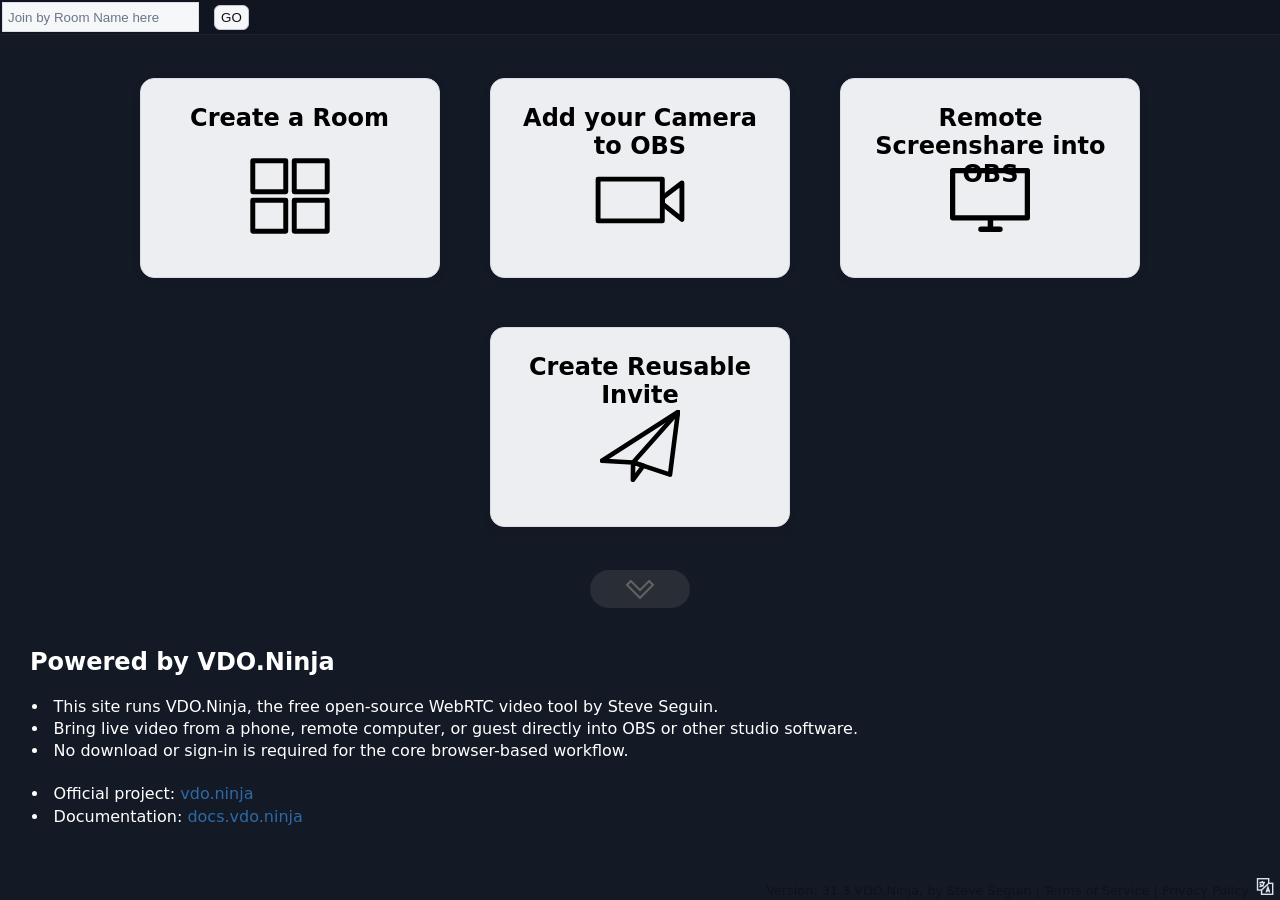
==== commit 63276fd1: "Merge branch 'steveseguin:develop' into develop" ====
--- a/index.html
+++ b/index.html
@@ -30,7 +30,7 @@
 		<meta content="text/html;charset=utf-8" http-equiv="Content-Type" />
 		<meta content="utf-8" http-equiv="encoding" />
 		<meta name="copyright" content="&copy; 2024 Steve Seguin" />
-		<meta name="license" content="https://github.com/steveseguin/vdo.ninja/LICENSE.md" />
+		<meta name="license" content="https://github.com/steveseguin/vdo.ninja/blob/master/LICENSE" />
 		<meta name="sourcecode" content="https://github.com/steveseguin/vdo.ninja" />
 		<meta name="stance-on-war" content="Steve Seguin condemns Russia's brutal invasion of Ukraine 💙💛." />
 		<meta name="robots" content="index, follow">
@@ -48,7 +48,7 @@
 		
 		<meta name="msapplication-TileColor" content="#da532c" />
 		<meta name="theme-color" content="#0f131d" />
-		<link rel="stylesheet" href="./main.css?ver=4041" />
+		<link rel="stylesheet" href="./main.css?ver=4055" />
 		<script type="text/javascript" crossorigin="anonymous" src="./thirdparty/adapter.js"></script>
 		
 		<link rel="shortcut icon" href="data:image/x-icon;," type="image/x-icon" />
@@ -77,11 +77,9 @@
 
 		<style id="lightbox-animations" type="text/css"></style>
 		
-		<!-- Authentication styles -->
-		<link rel="stylesheet" href="auth-styles.css">
 
 	</head>
-	<body id="main" class="main hidden" onload="main()">
+	<body id="main" class="main hidden">
 		<span itemprop="image" itemscope itemtype="http://schema.org/ImageObject">
 			<link itemprop="url" href="./media/vdoNinja_logo_full.png" />
 		</span>
@@ -89,9 +87,18 @@
 		<span itemprop="thumbnail" itemscope itemtype="http://schema.org/ImageObject">
 			<link itemprop="url" href="./media/vdoNinja_logo_full.png" />
 		</span>
-		<script type="text/javascript" crossorigin="anonymous"  src="./thirdparty/CodecsHandler.js?ver=29"></script>
+		<script type="text/javascript" crossorigin="anonymous"  src="./thirdparty/CodecsHandler.js?ver=34"></script>
 		<script type="text/javascript" crossorigin="anonymous" src="./thirdparty/aes.js"></script>
-		<script type="text/javascript" crossorigin="anonymous" src="./webrtc.js?ver=935"></script>
+		<script>
+			var startupCdnRedirecting = false;
+			function retryStartupOnBackup() {
+				if (window.location.origin === "https://vdo.ninja" && !startupCdnRedirecting) {
+					startupCdnRedirecting = true;
+					window.location.replace("https://cdn-backup.vdo.ninja" + window.location.pathname + window.location.search + window.location.hash);
+				}
+			}
+		</script>
+		<script type="text/javascript" crossorigin="anonymous" src="./webrtc.js?ver=985" onerror="retryStartupOnBackup()"></script>
 		<input id="zoomSlider" type="range" style="display: none;" />
 		<span id="electronDragZone" style="display:none;pointer-events: none; z-index:-10; position:absolute;top:0;left:0;width:100%;height:2%;min-height:20px;"></span>
 		<div id="header">
@@ -151,7 +158,7 @@
 					<div id="dirroomid" style="font-size: 140%; color: #99c; display: inline-block;"></div>
 					<span id="saveRoom" onclick="saveRoom(this)" style='cursor:pointer;margin-left:10px;' title="Will remember the room, prompting you the next time you visit if you wish to load this director's room again">💾</span>
 					<span id="togglePreviewMode" onclick="switchModes()" style='cursor:pointer;margin-left:2px;' title="Toggle between the director control-room view and a scene preview-mode.">🪟</span>
-					<i id="meshDebugBtn" class="las la-project-diagram" onclick="openMeshVisualization()" style="cursor:pointer;margin-left:3px;color:#DDD;font-size: 130%; vertical-align: bottom;" title="Open mesh network debug visualization to see P2P connections between guests"></i>
+					<i id="meshDebugBtn" class="las la-project-diagram" role="button" tabindex="0" aria-label="Open mesh network debug" onclick="openMeshVisualization()" onkeydown="if(event.key==='Enter'||event.key===' '){event.preventDefault();openMeshVisualization();}" title="Open mesh network debug visualization to see P2P connections between guests"></i>
 				</span>
 			</div>
 			<div id="head2" class="hidden" style="display: inline-block; text-decoration: none; font-size: 60%; color: white;">
@@ -199,122 +206,126 @@
 		<div id="controlButtons" class="hidden">
 			<div class="controlPositioning">
                 <div id="subControlButtons">
-					<div id="unmuteSelf" title="Hear yourself at 50% volume" alt="Hear yourself at 50% volume" aria-label="Hear Yourself" onmousedown="event.preventDefault(); event.stopPropagation();"  onclick="toggleDirectFeedback()"  tabindex="2" role="button" aria-pressed="false" onkeyup="enterPressedClick(event,this);"  class="hidden float" style="cursor: pointer;" >
+					<div id="unmuteSelf" title="Hear yourself at 50% volume" alt="Hear yourself at 50% volume" aria-label="Hear Yourself" onmousedown="event.preventDefault(); event.stopPropagation();"  onclick="toggleDirectFeedback()"  tabindex="2" role="button" aria-pressed="false" onkeydown="enterPressedClick(event,this);" onkeyup="enterPressedClick(event,this);"  class="hidden float" style="cursor: pointer;" >
                         <i id="unmuteSelftoggle" class="toggleSize las la-podcast"></i>
                     </div>
-					<div id="mediafileshare" onmousedown="event.preventDefault(); event.stopPropagation();"  title="Select and stream a media file" aria-label="Stream a media file" alt="Stream a media file to others" onclick="getById('fileselector3').click();" tabindex="2" role="button" aria-pressed="false" onkeyup="enterPressedClick(event,this);"  class="float hidden" style="cursor: pointer;">
+					<div id="mediafileshare" onmousedown="event.preventDefault(); event.stopPropagation();"  title="Select and stream a media file" aria-label="Stream a media file" alt="Stream a media file to others" onclick="getById('fileselector3').click();" tabindex="2" role="button" aria-pressed="false" onkeydown="enterPressedClick(event,this);" onkeyup="enterPressedClick(event,this);"  class="float hidden" style="cursor: pointer;">
                         <i id="mediafilesharetoggle" onmousedown="event.preventDefault(); event.stopPropagation();"  class="toggleSize las la-file-video"></i>
 						<input id="fileselector3" class="hidden" onchange="session.changePublishFile(this,event);" type="file" accept="video/*,audio/*,image/*" alt="Hold CTRL (or CMD) to select multiple files" title="Hold CTRL (or CMD) to select multiple files" multiple/>
                     </div>
 				
-                    <div id="blindAllGuests" title="Blind all guests in room (toggle)" alt="Blind all guests in room (toggle)" aria-label="Blind all guests in room" onmousedown="event.preventDefault(); event.stopPropagation();"  onclick="blindAllGuests(this, event)"  tabindex="2" role="button" aria-pressed="false" onkeyup="enterPressedClick(event,this);"  class="hidden float" style="cursor: pointer;" >
+                    <div id="blindAllGuests" title="Blind all guests in room (toggle)" alt="Blind all guests in room (toggle)" aria-label="Blind all guests in room" onmousedown="event.preventDefault(); event.stopPropagation();"  onclick="blindAllGuests(this, event)"  tabindex="2" role="button" aria-pressed="false" onkeydown="enterPressedClick(event,this);" onkeyup="enterPressedClick(event,this);"  class="hidden float" style="cursor: pointer;" >
                         <i class="toggleSize las la-eye"></i>
                     </div>
 
-                    <div id="muteAllGuests" title="Mute all guests in room (toggle)" alt="Mute all guests in room (toggle)" aria-label="Mute all guests in room" onmousedown="event.preventDefault(); event.stopPropagation();"  onclick="muteAllGuests(this, event)"  tabindex="2" role="button" aria-pressed="false" onkeyup="enterPressedClick(event,this);"  class="hidden float" style="cursor: pointer;" >
+                    <div id="muteAllGuests" title="Mute all guests in room (toggle)" alt="Mute all guests in room (toggle)" aria-label="Mute all guests in room" onmousedown="event.preventDefault(); event.stopPropagation();"  onclick="muteAllGuests(this, event)"  tabindex="2" role="button" aria-pressed="false" onkeydown="enterPressedClick(event,this);" onkeyup="enterPressedClick(event,this);"  class="hidden float" style="cursor: pointer;" >
                         <i class="toggleSize las la-users"></i>
                     </div>
 
-                    <div id="gdriveAllGuests" title="Start/stop Google Drive recording for all guests" alt="Start/stop Google Drive recording for all guests" aria-label="Start or stop Google Drive recording for all guests" onmousedown="event.preventDefault(); event.stopPropagation();"  onclick="remoteGlobalGdriveRecordToggle(this)"  tabindex="2" role="button" aria-pressed="false" onkeyup="enterPressedClick(event,this);"  class="hidden float" style="cursor: pointer;" >
+                    <div id="gdriveAllGuests" title="Start/stop Google Drive recording for all guests" alt="Start/stop Google Drive recording for all guests" aria-label="Start or stop Google Drive recording for all guests" onmousedown="event.preventDefault(); event.stopPropagation();"  onclick="remoteGlobalGdriveRecordToggle()"  tabindex="2" role="button" aria-pressed="false" onkeydown="enterPressedClick(event,this);" onkeyup="enterPressedClick(event,this);"  class="hidden float" style="cursor: pointer;" >
                         <i class="toggleSize las la-cloud-upload-alt"></i>
                     </div>
                 
-                    <div id="queuebutton" title="Load the next guest in queue" alt="Load the next guest in queue"  aria-label="Load next guest in queue" onmousedown="event.preventDefault(); event.stopPropagation();"  onclick="nextQueue()"  tabindex="2" role="button" aria-pressed="false" onkeyup="enterPressedClick(event,this);"  class="hidden float" style="cursor: pointer;" >
+                    <div id="queuebutton" title="Load the next guest in queue" alt="Load the next guest in queue"  aria-label="Load next guest in queue" onmousedown="event.preventDefault(); event.stopPropagation();"  onclick="nextQueue()"  tabindex="2" role="button" aria-pressed="false" onkeydown="enterPressedClick(event,this);" onkeyup="enterPressedClick(event,this);"  class="hidden float" style="cursor: pointer;" >
                         <i id="queuetoggle" class="toggleSize las la-stream"></i>
                         <div id="queueNotification"></div>
                     </div>
-                    <div id="sharefilebutton" title="Transfer any file to the group" alt="Transfer any file to the group" aria-label="Select file to transfer" onmousedown="event.preventDefault(); event.stopPropagation();"  onclick="toggleFileshare()"  tabindex="2" role="button" aria-pressed="false" onkeyup="enterPressedClick(event,this);"  class="float hidden" style="cursor: pointer;" >
+                    <div id="sharefilebutton" title="Transfer any file to the group" alt="Transfer any file to the group" aria-label="Select file to transfer" onmousedown="event.preventDefault(); event.stopPropagation();"  onclick="toggleFileshare()"  tabindex="2" role="button" aria-pressed="false" onkeydown="enterPressedClick(event,this);" onkeyup="enterPressedClick(event,this);"  class="float hidden" style="cursor: pointer;" >
                         <i id="filesharetoggle" class="toggleSize las la-file-upload"></i> 
                         <div id="transferNotification"></div>
                     </div>
-                    <div id="chatbutton" title="Toggle the Chat" alt="Toggle the Chat" aria-label="Text chat" onmousedown="event.preventDefault(); event.stopPropagation();"  onclick="toggleChat()"  tabindex="2" role="button" aria-pressed="false" onkeyup="enterPressedClick(event,this);"  class="hidden float" style="cursor: pointer;" >
+                    <div id="chatbutton" title="Toggle the Chat" alt="Toggle the Chat" aria-label="Text chat" onmousedown="event.preventDefault(); event.stopPropagation();"  onclick="toggleChat()"  tabindex="2" role="button" aria-pressed="false" onkeydown="enterPressedClick(event,this);" onkeyup="enterPressedClick(event,this);"  class="hidden float" style="cursor: pointer;" >
                         <i id="chattoggle" class="toggleSize las la-comment-alt"></i>
                         <div id="chatNotification"></div>
                     </div>
-                    <div id="mutespeakerbutton" onmousedown="handleSpeakerButtonMouseDown(event)" alt="Toggle the speaker output." aria-label="Mute Speaker output" title="Mute the Speaker (ALT + A)" onclick="toggleSpeakerMute()"  tabindex="2" role="button" aria-pressed="false" onkeyup="enterPressedClick(event,this);"  class="hidden float" style="cursor: pointer;" >
+                    <div id="mutespeakerbutton" data-translate-aria="mute-the-speaker-alt-a-" onmousedown="handleSpeakerButtonMouseDown(event)" alt="Toggle the speaker output." aria-label="Mute Speaker output" title="Mute the Speaker (ALT + A)" onclick="toggleSpeakerMute()"  tabindex="2" role="button" aria-pressed="false" onkeydown="enterPressedClick(event,this);" onkeyup="enterPressedClick(event,this);"  class="hidden float" style="cursor: pointer;" >
                         <i id="mutespeakertoggle" class="toggleSize las la-volume-up" style="position: relative; top: 0.5px;"></i>
                         <div id="speakerVolumePanel" class="speaker-volume-panel hidden" role="group" aria-label="Playback volume">
                             <input id="speakerVolumeSlider" type="range" min="1" max="100" value="100" orient="vertical" aria-label="Playback volume">
                             <div id="speakerVolumeValue" class="speaker-volume-value">100%</div>
                         </div>
                     </div>
-                    <div id="mutebutton" onmousedown="toggleMute(false, event);event.preventDefault(); event.stopPropagation();" data-translate="mute-the-mic" title="Mute the Mic (CTRL/⌘ + M)" alt="Mute the Mic" aria-label="Mute Microphone" ontouchstart="toggleMute(false, event);event.preventDefault(); event.stopPropagation();" tabindex="2" role="button" aria-pressed="false" onkeyup="enterPressedClick(event,this);"  class="hidden float" style="cursor: pointer;">
+                    <div id="mutebutton" onclick="if (event.detail === 0) { toggleMute(); }" onmousedown="toggleMute(false, event);event.preventDefault(); event.stopPropagation();" data-key="mute-the-mic" data-translate-aria="mute-the-mic" title="Mute the Mic (CTRL/⌘ + M)" alt="Mute the Mic" aria-label="Mute Microphone" ontouchstart="toggleMute(false, event);event.preventDefault(); event.stopPropagation();" tabindex="2" role="button" aria-pressed="false" onkeydown="enterPressedClick(event,this);" onkeyup="enterPressedClick(event,this);"  class="hidden float" style="cursor: pointer;">
                         <i id="mutetoggle" class="toggleSize las la-microphone" style="position: relative; top: 0.5px;"></i>
                     </div>
-                    <div id="mutevideobutton" onmousedown="event.preventDefault(); event.stopPropagation();" data-translate="disable-the-camera" title="Disable the Camera (CTRL/⌘ + B)" alt="Disable the Camera" aria-label="Mute Camera" onclick="toggleVideoMute()"   tabindex="2" role="button" aria-pressed="false" onkeyup="enterPressedClick(event,this);"  class="hidden float" style="cursor: pointer;">
+					<div id="scenemutebutton" onmousedown="event.preventDefault(); event.stopPropagation();" onclick="toggleSceneMute()" title="Mute microphone and shared audio in scene outputs" data-key="mute-audio-in-scene-outputs" aria-label="Mute in scenes" data-translate-aria="mute-scene" tabindex="2" role="button" aria-pressed="false" onkeydown="enterPressedClick(event,this);" onkeyup="enterPressedClick(event,this);" class="hidden float" style="cursor: pointer; display: none;">
+						<i class="toggleSize las la-broadcast-tower"></i>
+						<span data-translate="mute-scene">Mute in scenes</span>
+					</div>
+                    <div id="mutevideobutton" onmousedown="event.preventDefault(); event.stopPropagation();" data-key="disable-the-camera" data-translate-aria="disable-the-camera" title="Disable the Camera (CTRL/⌘ + B)" alt="Disable the Camera" aria-label="Mute Camera" onclick="toggleVideoMute()"   tabindex="2" role="button" aria-pressed="false" onkeydown="enterPressedClick(event,this);" onkeyup="enterPressedClick(event,this);"  class="hidden float" style="cursor: pointer;">
                         <i id="mutevideotoggle" onmousedown="event.preventDefault(); event.stopPropagation();"  class="toggleSize las la-video"></i>
                     </div>
-                    <div id="screensharebutton" onmousedown="event.preventDefault(); event.stopPropagation();"  title="Share a Screen with others" alt="Share a Screen with others" aria-label="Share a screen" onclick="screenshareTypeDecider(1)" tabindex="2" role="button" aria-pressed="false" onkeyup="enterPressedClick(event,this);"  class="float hidden task" data-menu="context-menu-screen-share" style="cursor: pointer;">
+                    <div id="screensharebutton" onmousedown="event.preventDefault(); event.stopPropagation();"  title="Share a Screen with others" alt="Share a Screen with others" aria-label="Share a screen" onclick="screenshareTypeDecider(1)" tabindex="2" role="button" aria-pressed="false" onkeydown="enterPressedClick(event,this);" onkeyup="enterPressedClick(event,this);"  class="float hidden task" data-menu="context-menu-screen-share" style="cursor: pointer;">
                         <i id="screensharetoggle" onmousedown="event.preventDefault(); event.stopPropagation();"  class="toggleSize las la-desktop"></i>
                     </div>
-                    <div id="screenshare2button" onmousedown="event.preventDefault(); event.stopPropagation();"  title="Add a Screen Share" alt="Add a Screen Share" aria-label="Share a screen"  onclick="screenshareTypeDecider(2)" tabindex="2" role="button" aria-pressed="false" onkeyup="enterPressedClick(event,this);"  class="float hidden task" data-menu="context-menu-screen-share"  style="cursor: pointer;">
+                    <div id="screenshare2button" onmousedown="event.preventDefault(); event.stopPropagation();"  title="Add a Screen Share" alt="Add a Screen Share" aria-label="Share a screen"  onclick="screenshareTypeDecider(2)" tabindex="2" role="button" aria-pressed="false" onkeydown="enterPressedClick(event,this);" onkeyup="enterPressedClick(event,this);"  class="float hidden task" data-menu="context-menu-screen-share"  style="cursor: pointer;">
                         <i id="screenshare2toggle" onmousedown="event.preventDefault(); event.stopPropagation();"  class="toggleSize las  la-tv"></i>
                     </div>
-                    <div id="screenshare3button" onmousedown="event.preventDefault(); event.stopPropagation();"  title="Share a Screen with others" alt="Add a Screen Share" aria-label="Share a screen"  onclick="screenshareTypeDecider(3)" tabindex="2" role="button" aria-pressed="false" onkeyup="enterPressedClick(event,this);"  class="float hidden task" data-menu="context-menu-screen-share"  style="cursor: pointer;">
+                    <div id="screenshare3button" onmousedown="event.preventDefault(); event.stopPropagation();"  title="Share a Screen with others" alt="Add a Screen Share" aria-label="Share a screen"  onclick="screenshareTypeDecider(3)" tabindex="2" role="button" aria-pressed="false" onkeydown="enterPressedClick(event,this);" onkeyup="enterPressedClick(event,this);"  class="float hidden task" data-menu="context-menu-screen-share"  style="cursor: pointer;">
                         <i id="screenshare3toggle" onmousedown="event.preventDefault(); event.stopPropagation();"  class="toggleSize las  la-tv"></i>
                     </div>
-                    <div id="websitesharebutton" onmousedown="event.preventDefault(); event.stopPropagation();"  title="Share a website with your guests (IFRAME)" aria-label="Share a website" alt="Share a website with your guests (IFRAME)" onclick="shareWebsite(false, event)" tabindex="2" role="button" aria-pressed="false" onkeyup="enterPressedClick(event,this);"  class="float hidden" style="cursor: pointer;">
+                    <div id="websitesharebutton" onmousedown="event.preventDefault(); event.stopPropagation();"  title="Share a website with your guests (IFRAME)" aria-label="Share a website" alt="Share a website with your guests (IFRAME)" onclick="shareWebsite(false, event)" tabindex="2" role="button" aria-pressed="false" onkeydown="enterPressedClick(event,this);" onkeyup="enterPressedClick(event,this);"  class="float hidden" style="cursor: pointer;">
                         <i id="websitesharetoggle" onmousedown="event.preventDefault(); event.stopPropagation();"  class="toggleSize las la-window-maximize"></i>
                     </div>
-                    <div id="websitesharebutton2" onmousedown="event.preventDefault(); event.stopPropagation();" title="Hold CTRL (or CMD) and click to spotlight this video" alt="Share a website as an embedded iFRAME" aria-label="Share a website" onclick="shareWebsite(false, event)" tabindex="2" role="button" aria-pressed="false" onkeyup="enterPressedClick(event,this);" class="float2 orange shake hidden" style="cursor: pointer;max-width: 200px;margin: auto;padding: 0 10px;">
+                    <div id="websitesharebutton2" onmousedown="event.preventDefault(); event.stopPropagation();" title="Hold CTRL (or CMD) and click to spotlight this video" alt="Share a website as an embedded iFRAME" aria-label="Share a website" onclick="shareWebsite(false, event)" tabindex="2" role="button" aria-pressed="false" onkeydown="enterPressedClick(event,this);" onkeyup="enterPressedClick(event,this);" class="float2 orange shake hidden" style="cursor: pointer;max-width: 200px;margin: auto;padding: 0 10px;">
                         <i onmousedown="event.preventDefault(); event.stopPropagation();" class="toggleSize las la-window-close" style="display: inline-block;"></i>
                         <div style="display: inline-block;width: 85px;line-height: 1; font-size: 0.9em; background-color: unset;box-shadow: unset;">
                             Stop Sharing Website
                         </div>
                     </div>
-                    <div id="fullscreenPage" onmousedown="event.preventDefault(); event.stopPropagation();"  title="Full-screen the page" alt="Full-screen the page" aria-label="Full screen"  onclick="fullscreenPageToggle()" tabindex="2" role="button" aria-pressed="false" onkeyup="enterPressedClick(event,this);"  class="float hidden" style="cursor: pointer;">
+                    <div id="fullscreenPage" onmousedown="event.preventDefault(); event.stopPropagation();"  title="Full-screen the page" alt="Full-screen the page" aria-label="Full screen"  onclick="fullscreenPageToggle()" tabindex="2" role="button" aria-pressed="false" onkeydown="enterPressedClick(event,this);" onkeyup="enterPressedClick(event,this);"  class="float hidden" style="cursor: pointer;">
                         <i id="fullscreenPageToggle" onmousedown="event.preventDefault(); event.stopPropagation();"  class="toggleSize las la-expand-arrows-alt"></i>
                     </div>
-					<div id="PictureInPicturePage" onmousedown="event.preventDefault(); event.stopPropagation();"  title="Picture-in-Picture the video mix" alt="Picture-in-Picture the page" aria-label="Picture-in-Picture"  onclick="PictureInPicturePageToggle()" tabindex="2" role="button" aria-pressed="false" onkeyup="enterPressedClick(event,this);"  class="float hidden" style="cursor: pointer;">
+					<div id="PictureInPicturePage" onmousedown="event.preventDefault(); event.stopPropagation();"  title="Picture-in-Picture the video mix" alt="Picture-in-Picture the page" aria-label="Picture-in-Picture"  onclick="PictureInPicturePageToggle()" tabindex="2" role="button" aria-pressed="false" onkeydown="enterPressedClick(event,this);" onkeyup="enterPressedClick(event,this);"  class="float hidden" style="cursor: pointer;">
                         <i id="PictureInPicturePageToggle" onmousedown="event.preventDefault(); event.stopPropagation();"  class="toggleSize las la-external-link-square-alt"></i>
                     </div>
-                    <div id="flipcamerabutton" onmousedown="event.preventDefault(); event.stopPropagation();"  title="Cycle the Cameras"  onclick="cycleCameras()" class="hidden float"  tabindex="2" role="button" aria-pressed="false" onkeyup="enterPressedClick(event,this);" style="cursor: pointer;" aria-label="Cycle Cameras" alt="Cycle the Cameras">
+                    <div id="flipcamerabutton" onmousedown="event.preventDefault(); event.stopPropagation();"  title="Cycle the Cameras"  onclick="cycleCameras()" class="hidden float"  tabindex="2" role="button" aria-pressed="false" onkeydown="enterPressedClick(event,this);" onkeyup="enterPressedClick(event,this);" style="cursor: pointer;" aria-label="Cycle Cameras" alt="Cycle the Cameras">
                         <i id="settingstoggle" class="toggleSize las la-sync-alt"></i> 
                     </div>
 					
-					 <div id="blackoutmode" onmousedown="event.preventDefault(); event.stopPropagation();"  title="Enter black-out mode"  onclick="blackoutMode()" class="float hidden"  tabindex="2" role="button" aria-pressed="false" onkeyup="enterPressedClick(event,this);" style="cursor: pointer;" aria-label="Black out mode" alt="Enter black-out mode">
+					 <div id="blackoutmode" onmousedown="event.preventDefault(); event.stopPropagation();"  title="Enter black-out mode"  onclick="blackoutMode()" class="float hidden"  tabindex="2" role="button" aria-pressed="false" onkeydown="enterPressedClick(event,this);" onkeyup="enterPressedClick(event,this);" style="cursor: pointer;" aria-label="Black out mode" alt="Enter black-out mode">
                         <i id="blackouttoggle" class="toggleSize las la-moon"></i> 
                     </div>
 					
-                    <div id="obscontrolbutton" onmousedown="event.preventDefault(); event.stopPropagation();"  title="OBS Remote Controller; start/stop and change scenes." onclick="toggleOBSControls();" class="hidden float"  tabindex="2" role="button" aria-pressed="false" onkeyup="enterPressedClick(event,this);" style="cursor: pointer;" aria-label="Remote OBS control menu" alt="Toggle the Remote OBS Controls Menu">
+                    <div id="obscontrolbutton" onmousedown="event.preventDefault(); event.stopPropagation();"  title="OBS Remote Controller; start/stop and change scenes." onclick="toggleOBSControls();" class="hidden float"  tabindex="2" role="button" aria-pressed="false" onkeydown="enterPressedClick(event,this);" onkeyup="enterPressedClick(event,this);" style="cursor: pointer;" aria-label="Remote OBS control menu" alt="Toggle the Remote OBS Controls Menu">
                         <i id="obscontroltoggle" class="toggleSize las la-gamepad"></i>
                     </div>
                     
-                    <div id="roomsettingsbutton" onmousedown="event.preventDefault(); event.stopPropagation();"  title="Room Settings" onclick="toggleRoomSettings();" class="hidden float"  tabindex="2" role="button" aria-pressed="false" onkeyup="enterPressedClick(event,this);" style="cursor: pointer;" alt="Toggle the Room Settings Menu" aria-label="Room settings menu">
+                    <div id="roomsettingsbutton" onmousedown="event.preventDefault(); event.stopPropagation();"  title="Room Settings" onclick="toggleRoomSettings();" class="hidden float"  tabindex="2" role="button" aria-pressed="false" onkeydown="enterPressedClick(event,this);" onkeyup="enterPressedClick(event,this);" style="cursor: pointer;" alt="Toggle the Room Settings Menu" aria-label="Room settings menu">
                         <i id="roomsettingstoggle" class="toggleSize las la-users-cog"></i>
                     </div>
                     
-                    <div id="settingsbutton" onmousedown="event.preventDefault(); event.stopPropagation();"  title="Your audio and video Settings"  onclick="toggleSettings()" class="hidden float"  tabindex="2" role="button" aria-pressed="false" onkeyup="enterPressedClick(event,this);" style="cursor: pointer;" alt="Toggle Settings Menu" aria-label="Settings menu">
+                    <div id="settingsbutton" onmousedown="event.preventDefault(); event.stopPropagation();"  title="Your audio and video Settings"  onclick="toggleSettings()" class="hidden float"  tabindex="2" role="button" aria-pressed="false" onkeydown="enterPressedClick(event,this);" onkeyup="enterPressedClick(event,this);" style="cursor: pointer;" alt="Toggle Settings Menu" aria-label="Settings menu">
                         <i id="settingstoggle" class="toggleSize las la-cog"></i>
                     </div>
                     
-                    <div id="hangupbutton"  onmousedown="event.preventDefault(); event.stopPropagation();" title="Hangup the Call" aria-label="Hang up" alt="Hangup the Call" onclick="hangup()" class="hidden float"  tabindex="2" role="button" aria-pressed="false" onkeyup="enterPressedClick(event,this);" style="cursor: pointer;" >
+                    <div id="hangupbutton"  onmousedown="event.preventDefault(); event.stopPropagation();" title="Hangup the Call" aria-label="Hang up" alt="Hangup the Call" onclick="hangup()" class="hidden float"  tabindex="2" role="button" aria-pressed="false" onkeydown="enterPressedClick(event,this);" onkeyup="enterPressedClick(event,this);" style="cursor: pointer;" >
                         <i class="toggleSize las la-phone rotate225" aria-hidden="true"></i>
                     </div>
-                    <div id="raisehandbutton" onmousedown="event.preventDefault(); event.stopPropagation();"  data-raised="0" title="Alert the host you want to speak"  aria-label="Raise hand" alt="Alert the host you want to speak" tabindex="2" role="button" aria-pressed="false" onkeyup="enterPressedClick(event,this);" onclick="raisehand()" class="hidden float" style="cursor: pointer;">
+                    <div id="raisehandbutton" onmousedown="event.preventDefault(); event.stopPropagation();"  data-raised="0" title="Alert the host you want to speak"  aria-label="Raise hand" alt="Alert the host you want to speak" tabindex="2" role="button" aria-pressed="false" onkeydown="enterPressedClick(event,this);" onkeyup="enterPressedClick(event,this);" onclick="raisehand()" class="hidden float" style="cursor: pointer;">
                         <i class="toggleSize las la-hand-paper" style="position: relative; right: 1px;" aria-hidden="true"></i>
                     </div>
                     
-                    <div id="pptbackbutton" onmousedown="event.preventDefault(); event.stopPropagation();" title="Go back a slide" aria-label="Back a slide" alt="Go back a slide" tabindex="2" role="button" aria-pressed="false" onkeyup="enterPressedClick(event,this);" onclick="gobackSlide()" class="hidden float red" style="cursor: pointer;">
+                    <div id="pptbackbutton" onmousedown="event.preventDefault(); event.stopPropagation();" title="Go back a slide" aria-label="Back a slide" alt="Go back a slide" tabindex="2" role="button" aria-pressed="false" onkeydown="enterPressedClick(event,this);" onkeyup="enterPressedClick(event,this);" onclick="gobackSlide()" class="hidden float red" style="cursor: pointer;">
                         <i class="toggleSize las la-chevron-left" style="position: relative; right: 1px;" aria-hidden="true"></i>
                     </div>
-                    <div id="pptnextbutton" onmousedown="event.preventDefault(); event.stopPropagation();" title="Next slide" aria-label="Next slide" alt="Next slide" tabindex="2" role="button" aria-pressed="false" onkeyup="enterPressedClick(event,this);" onclick="nextSlide()" class="hidden float green" style="cursor: pointer;">
+                    <div id="pptnextbutton" onmousedown="event.preventDefault(); event.stopPropagation();" title="Next slide" aria-label="Next slide" alt="Next slide" tabindex="2" role="button" aria-pressed="false" onkeydown="enterPressedClick(event,this);" onkeyup="enterPressedClick(event,this);" onclick="nextSlide()" class="hidden float green" style="cursor: pointer;">
                         <i class="toggleSize las la-chevron-right" style="position: relative; right: 1px;" aria-hidden="true"></i>
                     </div>
                     
-                    <div id="recordLocalbutton" onmousedown="event.preventDefault(); event.stopPropagation();"  data-state="0" title="Record your stream to disk" aria-label="Record your stream to disk" alt="Record your stream to disk" tabindex="2" role="button" aria-pressed="false" onkeyup="enterPressedClick(event,this);" onclick="recordLocalVideoToggle();" class="hidden float" style="cursor: pointer;">
+                    <div id="recordLocalbutton" data-translate-aria="record-your-stream-to-disk" onmousedown="event.preventDefault(); event.stopPropagation();"  data-state="0" title="Record your stream to disk" aria-label="Record your stream to disk" alt="Record your stream to disk" tabindex="2" role="button" aria-pressed="false" onkeydown="enterPressedClick(event,this);" onkeyup="enterPressedClick(event,this);" onclick="recordLocalVideoToggle();" class="hidden float" style="cursor: pointer;">
                         <i class="toggleSize las la-dot-circle" style="position: relative;" aria-hidden="true"></i>
                     </div>
-                    <div id="sessionMarkerButton" onmousedown="event.preventDefault(); event.stopPropagation();" title="Drop a session marker" aria-label="Drop a session marker" tabindex="2" role="button" aria-pressed="false" onkeyup="enterPressedClick(event,this);" onclick="dropSessionMarker();" class="hidden float" style="cursor: pointer;">
+                    <div id="sessionMarkerButton" onmousedown="event.preventDefault(); event.stopPropagation();" title="Drop a session marker" aria-label="Drop a session marker" tabindex="2" role="button" aria-pressed="false" onkeydown="enterPressedClick(event,this);" onkeyup="enterPressedClick(event,this);" onclick="dropSessionMarker();" class="hidden float" style="cursor: pointer;">
                         <i class="toggleSize las la-map-marker-alt" style="position: relative;" aria-hidden="true"></i>
                     </div>
-                    <div id="recordLocalScreenbutton" onmousedown="event.preventDefault(); event.stopPropagation();"  data-state="0" title="Stop screen share recording" aria-label="Stop screen share recording" alt="Stop screen recording" tabindex="2" role="button" aria-pressed="false" onkeyup="enterPressedClick(event,this);" onclick="recordLocalScreenStopRecord();" class="hidden float" style="cursor: pointer;">
+                    <div id="recordLocalScreenbutton" onmousedown="event.preventDefault(); event.stopPropagation();"  data-state="0" title="Stop screen share recording" aria-label="Stop screen share recording" alt="Stop screen recording" tabindex="2" role="button" aria-pressed="false" onkeydown="enterPressedClick(event,this);" onkeyup="enterPressedClick(event,this);" onclick="recordLocalScreenStopRecord();" class="hidden float" style="cursor: pointer;">
                         <small>Stop<br>Screen<br>Record</small>
                     </div>
                     <span id="miniPerformer" style="pointer-events: auto;" class="hidden"></span>
                     <span id="rooms" class="hidden" style="padding-top:3px;padding-left:6px;pointer-events: auto;color:#fff;"></span>
                     <span id="groups" class="hidden" style="padding-top:3px;padding-left:6px;pointer-events: auto;color:#fff;text-align: center;"></span>
-                    <div id="hangupbutton2" onmousedown="event.preventDefault(); event.stopPropagation();"  title="Cancel the Director's Video/Audio"  onclick="hangup2()" class="hidden float"  tabindex="2" role="button" aria-pressed="false" onkeyup="enterPressedClick(event,this);" style="cursor: pointer;" aria-label="stop publishing audio and video" alt="Disconnect Direcotor's cam">
+                    <div id="hangupbutton2" onmousedown="event.preventDefault(); event.stopPropagation();"  title="Cancel the Director's Video/Audio"  onclick="hangup2()" class="hidden float"  tabindex="2" role="button" aria-pressed="false" onkeydown="enterPressedClick(event,this);" onkeyup="enterPressedClick(event,this);" style="cursor: pointer;" aria-label="stop publishing audio and video" alt="Disconnect Direcotor's cam">
                         <i class="toggleSize las la-phone rotate225" aria-hidden="true"></i>
                     </div>
                 </div>
@@ -337,7 +348,7 @@
 				<a href="https://docs.vdo.ninja/help/privacy-and-security-details/abuse-and-child-safety" aria-hidden="true" target="_blank" alt="Report Abuse" title="Opens in new window">Report Abuse</a>
 			</div>
 			<span
-					id="reportbutton"
+					id="reportbutton" onkeydown="enterPressedClick(event,this);" onkeyup="enterPressedClick(event,this);"
 					title="Submit any error logs" 
 					onclick="submitDebugLog();"
 					style="cursor: pointer;z-index:3;display:none;"
@@ -348,7 +359,7 @@
 				<i style="cursor: pointer; color: #d9e4eb; padding: 2px; margin: 2px 2px 0 0; font-size: 140%;" class="las la-bug" aria-hidden="true"></i>
 			</span>
 			<span
-					id="helpbutton"
+					id="helpbutton" onkeydown="enterPressedClick(event,this);" onkeyup="enterPressedClick(event,this);"
 					title="Show help contact info" 
 					onclick="warnUser('For support, please browse https://reddit.com/r/vdoninja or join the live chat on Discord at https://discord.vdo.ninja.\n\nThe Docs also contains many help guides and advanced settings, located at https://docs.vdo.ninja.\n\nTo access the video stats menu, hold CTRL (command) and Left-Click on a video. Most video issues can be fixed by using Wired Internet instead of Wi-Fi.')"
 					style="cursor: pointer; display:none;"
@@ -358,15 +369,15 @@
 				>
 				<i style="cursor: pointer;  color: #d9e4eb; padding: 2px; margin: 2px 2px 0 0; font-size: 140%;" class="las la-question-circle" aria-hidden="true"></i>
 			</span>
-			<span title="Language options" onclick="toggle(document.getElementById('languages'));" tabindex="3" role="button" aria-label="language options" aria-pressed="false" id="translateButton">
+			<span title="Language options" onclick="toggle(document.getElementById('languages'));" tabindex="3" role="button" aria-label="language options" aria-pressed="false" id="translateButton" onkeydown="enterPressedClick(event,this);" onkeyup="enterPressedClick(event,this);">
 				<i style="cursor: pointer;color: #d9e4eb; padding: 2px; margin: 2px 2px 0 0; font-size: 140%;" class="las la-language" aria-hidden="true"></i>
 			</span>
-			<span title="Add to Calendar" onclick="toggle(document.getElementById('calendar'));" tabindex="3" role="button" id="calendarButton">
+			<span title="Add to Calendar" onclick="toggle(document.getElementById('calendar'));" tabindex="3" role="button" id="calendarButton" onkeydown="enterPressedClick(event,this);" onkeyup="enterPressedClick(event,this);">
 				<i style="cursor: pointer;  color: #d9e4eb; padding: 2px; margin: 2px 2px 0 0; font-size: 140%;" class="las la-calendar" aria-hidden="true"></i>
 			</span>
 		</span>
 		<div id="mainmenu" class="row" style="opacity: 0;">
-			<div id="container-1" title="Add Group Chat to OBS"  alt="Add Group Chat to OBS" tabindex="1" role="button" aria-pressed="false" onkeyup="enterPressedClick(event,this);" class="column columnfade pointer card" style=" overflow-y: auto;">
+			<div id="container-1" title="Add Group Chat to OBS"  alt="Add Group Chat to OBS" tabindex="1" role="button" aria-pressed="false" onkeydown="enterPressedClick(event,this);" onkeyup="enterPressedClick(event,this);" class="column columnfade pointer card" style=" overflow-y: auto;">
 				
 					<h2>
 						<span data-translate="add-group-chat">Create a Room</span>
@@ -392,7 +403,7 @@
 										</b>
 									</div>
 									<input type="text" autocomplete="off" autocorrect="off" autocapitalize="none"  id="videoname1" placeholder="Enter a room name here" onkeydown="checkStrengthRoom(event, 'securityLevelRoom');" onchange="checkStrengthRoom(event, 'securityLevelRoom');" onkeyup="enterPressed(event, createRoom);" maxlength="30" style="max-width: 431px;width: 100%;font-size: 110%; padding: 5px;" />
-									<button ontouchstart="getById('videoname1').value = session.generateRandomString();getById('securityLevelRoom').style.display='none';" onmousedown="getById('videoname1').value = session.generateRandomString();getById('securityLevelRoom').style.display='none';" title="Generate a random room name" class="randomRoomName"><i class="las la-random"></i></button>
+									<button type="button" onclick="getById('videoname1').value = session.generateRandomString();getById('securityLevelRoom').style.display='none';" title="Generate a random room name" class="randomRoomName"><i class="las la-random"></i></button>
 									<div id="securityLevelRoom" style="display:none;margin-top:3px;position:relative;top:3px;font-size:0.8em;"></div>
 								</th>
 							</tr>
@@ -523,7 +534,7 @@
 						</span>
 						
 					</div>
-					<div class="outer close">
+					<div class="outer close" role="button" tabindex="0" aria-label="Go back" data-translate-aria="go-back" title="Go back" onkeydown="enterPressedClick(event,this);" onkeyup="enterPressedClick(event,this);">
 						<div class="inner">
 							<label class="labelclass">
 								<span data-translate="back">Back</span>
@@ -531,7 +542,7 @@
 						</div>
 					</div>
 			</div>
-			<div id="container-3"  title="Add your Camera to OBS" onkeyup="enterPressedClick(event,this);"  alt="Add your Camera to OBS" tabindex="1" role="button" aria-pressed="false" class="column columnfade pointer card" onclick="previewWebcam()" style=" overflow-y: auto;">
+			<div id="container-3"  title="Add your Camera to OBS" onkeydown="enterPressedClick(event,this);" onkeyup="enterPressedClick(event,this);"  alt="Add your Camera to OBS" tabindex="1" role="button" aria-pressed="false" class="column columnfade pointer card" onclick="previewWebcam()" style=" overflow-y: auto;">
 				<h2 id="add_camera">
 					<span data-translate="add-your-camera">Add your Camera to OBS</span>
 				</h2>
@@ -551,7 +562,7 @@
 					</span>
 					<div id="consentWarning" class="startupWarning hidden">
 						<i class="las la-exclamation-circle"></i>
-						<p><span data-translate="privacy-disabled">Privacy warning: The director will be able to remotely change your camera, microphone, and URL.</span></p>
+						<p><span data-translate="privacy-disabled">Privacy warning: A director or authenticated remote controller will be able to remotely change your camera, microphone, URL, and digital video effects while this page is open, if you continue.</span></p>
 					</div>
 					<div id="guestTips" style="display:none" aria-hidden="true">
 						<p data-translate="for-the-best-possible-experience-make-sure">For the best possible experience, make sure</p>
@@ -687,6 +698,7 @@
 							<option value="4" data-translate="digital-greenscreen">Digital greenscreen</option>    
 							<option value="5" data-translate="virtual-background">Virtual background</option>
 							<option value="6" data-translate="face-mesh" title="experimental">Face mesh (slow load) 👨‍🔬</option>
+							<option value="facecrop" data-translate="auto-face-crop" title="experimental">Auto face crop 👨‍🔬</option>
 							<option value="7" data-translate="digital-zoom">Digital zoom</option>
 							<option value="overlay" data-translate="overlay-image">Overlay image</option>
 							<option value="anon" data-translate="anonymous-mask" title="experimental">Anonymous mask 👨‍🔬</option>
@@ -752,7 +764,7 @@
 					</div>
 					
 				</div>
-				<div class="outer close" role="button" aria-pressed="false" title="Go back">
+				<div class="outer close" role="button" tabindex="0" aria-label="Go back" data-translate-aria="go-back" title="Go back" onkeydown="enterPressedClick(event,this);" onkeyup="enterPressedClick(event,this);">
 					<div class="inner">
 						<label class="labelclass">
 							<span data-translate="back">Back</span>
@@ -760,11 +772,11 @@
 					</div>
 				</div>
 			</div>
-			<div id="container-3a"  title="Add your Microphone to OBS" onkeyup="enterPressedClick(event,this);"  alt="Add your Microphone to OBS" tabindex="1" role="button" aria-pressed="false" class="microphoneBackground column columnfade pointer card hidden" onclick="previewWebcam(true)" style=" overflow-y: auto;">
+			<div id="container-3a"  title="Add your Microphone to OBS" onkeydown="enterPressedClick(event,this);" onkeyup="enterPressedClick(event,this);"  alt="Add your Microphone to OBS" tabindex="1" role="button" aria-pressed="false" class="microphoneBackground column columnfade pointer card hidden" onclick="previewWebcam(true)" style=" overflow-y: auto;">
 				<h2 id="add_microphone">
 					<span data-translate="add-your-microphone">Add your Microphone to OBS</span>
 				</h2>
-				<div class="outer close" role="button" aria-pressed="false"  title="Go back">
+				<div class="outer close" role="button" tabindex="0" aria-label="Go back" data-translate-aria="go-back" title="Go back" onkeydown="enterPressedClick(event,this);" onkeyup="enterPressedClick(event,this);">
 					<div class="inner">
 						<label class="labelclass">
 							<span data-translate="back">Back</span>
@@ -772,7 +784,7 @@
 					</div>
 				</div>
 			</div>
-			<div id="container-2" title="Remote Screenshare into OBS" onkeyup="enterPressedClick(event,this);"  alt="Remote Screenshare into OBS"  tabindex="1" role="button" aria-pressed="false" class="column columnfade pointer card screenshareIcon" style=" overflow-y: auto;">
+			<div id="container-2" title="Remote Screenshare into OBS" onkeydown="enterPressedClick(event,this);" onkeyup="enterPressedClick(event,this);"  alt="Remote Screenshare into OBS"  tabindex="1" role="button" aria-pressed="false" class="column columnfade pointer card screenshareIcon" style=" overflow-y: auto;">
 				<h2 id="add_screen">
 					<span data-translate="remote-screenshare-obs">Remote Screenshare into OBS</span>
 				</h2>
@@ -823,7 +835,7 @@
 					</center>
 					<div id="consentWarning2" class="startupWarning hidden">
 						<i class="las la-exclamation-circle"></i>
-						<p><span data-translate="privacy-disabled">Privacy warning: The director will be able to remotely change your camera, microphone, and URL while this page is open, if you continue.</span></p>
+						<p><span data-translate="privacy-disabled">Privacy warning: A director or authenticated remote controller will be able to remotely change your camera, microphone, URL, and digital video effects while this page is open, if you continue.</span></p>
 					</div>
 					<div id="audioScreenShare1" class="audio-selector">
 						<div class="title">
@@ -840,8 +852,7 @@
 					<div id="headphonesDiv2" class="hidden">
                         <div class="title">
                             <i class="las la-headphones"></i>
-                            <span data-translate="select-output-source"> Audio Output Destination: 
-							</span>
+                            <span data-translate="select-output-source"> Audio Output Destination</span>
 							<button onclick="playtone(true)" class="testtonebutton" style="padding:3px 5px 2px 5px; margin:0; margin-left:15px; position: relative;" type="button">Test</button>
 						</div>
                         <select id="outputSourceScreenshare" autocomplete="off" onclick="requestOutputAudioStream();">
@@ -863,7 +874,7 @@
 					</div>
 					<br />
 				</div>
-				<div class="outer close" title="Go back">
+				<div class="outer close" role="button" tabindex="0" aria-label="Go back" data-translate-aria="go-back" title="Go back" onkeydown="enterPressedClick(event,this);" onkeyup="enterPressedClick(event,this);">
 					<div class="inner">
 						<label class="labelclass">
 							<span data-translate="back">Back</span>
@@ -871,7 +882,11 @@
 					</div>
 				</div>
 			</div>
-			<div id="container-4" tabindex="1" alt="Create Reusable Invite" onkeyup="enterPressedClick(event,this);" onclick="loadQR();" title="Create Reusable Invite" role="button" aria-pressed="false" class="column columnfade pointer card" style=" overflow-y: auto;">
+			<div id="container-22" style="display: none;" title="View Only" onkeydown="enterPressedClick(event,this);" onkeyup="enterPressedClick(event,this);" alt="View Only" tabindex="1" role="button" aria-pressed="false" class="column columnfade pointer card hidden" onclick="window.removeEventListener('beforeunload', confirmUnload); var url = new window.URL(window.location.href); url.searchParams.set('solo', '1'); window.location.href = url.href;">
+				<h2><span data-translate="view-only">View Only</span></h2>
+				<i class="las la-eye" aria-hidden="true" style="font-size: 5em;"></i>
+			</div>
+			<div id="container-4" tabindex="1" alt="Create Reusable Invite" onkeydown="enterPressedClick(event,this);" onkeyup="enterPressedClick(event,this);" onclick="loadQR();" title="Create Reusable Invite" role="button" aria-pressed="false" class="column columnfade pointer card" style=" overflow-y: auto;">
 				<h2>
 					<span data-translate="create-reusable-invite">Create Reusable Invite</span>
 				</h2>
@@ -989,7 +1004,7 @@
 						</div>
 					</span>
 				</div>
-				<div class="outer close" role="button" aria-pressed="false">
+				<div class="outer close" role="button" tabindex="0" aria-label="Go back" data-translate-aria="go-back" title="Go back" onkeydown="enterPressedClick(event,this);" onkeyup="enterPressedClick(event,this);">
 					<div class="inner">
 						<label class="labelclass">
 							<span data-translate="back">Back</span>
@@ -1002,32 +1017,30 @@
 			
 			<div id="container-5" class="column columnfade pointer card hidden" style=" overflow-y: auto;">
 				<h2><span data-translate="share-local-video-file">Stream Media File</span></h2>
-				<div class="container-inner">
-					
-					<br /><br />
-					<span data-translate="select-the-video-files-to-share">Select VIDEO, AUDIO, and/or IMAGE files to share</span><br /><br />
+				<div class="container-inner fileshare-panel">
+					<p class="fileshare-intro" data-translate="select-the-video-files-to-share">Select a video, audio, or image file to stream to viewers.</p>
 					<input id="fileselector" onchange="session.publishFile(this,event);" type="file" accept="video/*,audio/*,image/*" alt="Hold CTRL (or CMD) to select multiple files" title="Hold CTRL (or CMD) to select multiple files" multiple/>
 					<label for="fileselector">Choose media files</label>
-					<br /><br />
-					<div class='warning message-card'>
+					<div class='warning message-card fileshare-warning'>
 						<h1>Warning</h1>
 						<p>Media file streaming is still quite experimental. Please do not rely on it heavily for your productions. Feedback welcome.</p>
 					</div>
-					<div class='warning message-card hidden' id='chrome_warning_fileshare'>
+					<div class='warning message-card hidden fileshare-warning' id='chrome_warning_fileshare'>
 						<h1>Chrome/Edge users</h1>
 						<p>Keep this tab visible, else the video playback will stop</p>
 					</div>
-					<div class='warning message-card hidden' id='safari_warning_fileshare'>
+					<div class='warning message-card hidden fileshare-warning' id='safari_warning_fileshare'>
 						<h1>Safari Users</h1>
 						<p>Safari does not support this feature. Consider Chrome or Firefox instead.</p>
 					</div>
-					<br /><br />
-					To host a file for download, rather than for streaming, try the following instead: 
-					<input id="fileselector2" onchange="session.hostFile(this,event);" multiple type="file" title="Transfer any file"/>
-					<label for="fileselector2">Choose file to transfer</label>
-				</div>
-				
-				<div class="outer close">
+					<div class="fileshare-transfer-option">
+						<span>Need to send a file instead?</span>
+						<input id="fileselector2" onchange="session.hostFile(this,event);" multiple type="file" title="Transfer any file"/>
+						<label for="fileselector2">Choose file to transfer</label>
+					</div>
+				</div>
+				
+				<div class="outer close" role="button" tabindex="0" aria-label="Go back" data-translate-aria="go-back" title="Go back" onkeydown="enterPressedClick(event,this);" onkeyup="enterPressedClick(event,this);">
 					<div class="inner">
 						<label class="labelclass">
 							<span data-translate="back">Back</span>
@@ -1057,7 +1070,7 @@
 					</ul>
 					</div>
 				</div>
-				<div class="outer close">
+				<div class="outer close" role="button" tabindex="0" aria-label="Go back" data-translate-aria="go-back" title="Go back" onkeydown="enterPressedClick(event,this);" onkeyup="enterPressedClick(event,this);">
 					<div class="inner">
 						<label class="labelclass">
 							<span data-translate="back">Back</span>
@@ -1085,7 +1098,7 @@
 					</ul>
 					</div>
 				</div>
-				<div class="outer close">
+				<div class="outer close" role="button" tabindex="0" aria-label="Go back" data-translate-aria="go-back" title="Go back" onkeydown="enterPressedClick(event,this);" onkeyup="enterPressedClick(event,this);">
 					<div class="inner">
 						<label class="labelclass">
 							<span data-translate="back">Back</span>
@@ -1180,7 +1193,7 @@
 					</ul>
 					</div>
 				</div>
-				<div class="outer close">
+				<div class="outer close" role="button" tabindex="0" aria-label="Go back" data-translate-aria="go-back" title="Go back" onkeydown="enterPressedClick(event,this);" onkeyup="enterPressedClick(event,this);">
 					<div class="inner">
 						<label class="labelclass">
 							<span data-translate="back">Back</span>
@@ -1225,13 +1238,12 @@
 								<span style="color:#daad09;">Welcome to VDO Ninja! We've rebranded!  Nothing else is changing and we're staying 100% free.</span>
 							</h4>
 							<br />
-							<span title="Made in Canada">🌱</span> Site last updated on May 10th. Development <a target="_blank" title="Open a page with recent VDO.Ninja development and feature updates" href="https://updates.vdo.ninja/">updates are here.</a> 
+							<span title="Made in Canada">🍂</span> Site last updated on September 9th. Development <a target="_blank" title="Open a page with recent VDO.Ninja development and feature updates" href="https://updates.vdo.ninja/">updates are here.</a>
 							<br />
 							<br />
 							<h3>
 							   🛠 For support, join the <a href="https://discord.vdo.ninja" target="_blank">Discord <i class="lab la-discord"></i></a> or see the <a href="https://www.reddit.com/r/VDONinja/" target="_blank">sub-reddit <i class="lab la-reddit-alien"></i></a>. The <a href="https://docs.vdo.ninja/" target="_blank">documentation is here</a> and my personal email is <i>steve@seguin.email</i>
 							</h3> 
-							<a href="https://docs.vdo.ninja/steves-helper-apps/native-mobile-app-versions" target="_blank">
 						</span>
 					</div>
 				</center>
@@ -1731,7 +1743,7 @@
 							  <span class="slider"></span>
 							</label>
 							<span class="tooltip" style='cursor: help;position:relative;bottom:2px;font-family:"Noto Color Emoji", "Apple Color Emoji", "Segoe UI Emoji", Times, Symbola, Aegyptus, Code2000, Code2001, Code2002, Musica, serif, LastResort;'>⚠<span class="tooltiptext">This can cause video playback to lag</span></span>
-							<span data-translate="unlock-video-bitrate">Unlock video bitrate</span>
+							<span data-translate="unlock-video-bitrate">Unlock the video bitrate (20-Mbps)</span>
 							<br />
 							
 							<label class="switch" title="Disable fit-to-window optmized video scaling for added sharpness; increases CPU / Network load though.">
@@ -1841,6 +1853,7 @@
 		<div id="hiddenElements"></div>
 		<div id="overlayClockContainer" data-menu='context-menu-clock' data-initial="600" class="hidden"><span id="overlayClock"></span></div>
 		<div id="overlayClockContainer2" data-menu='context-menu-clock' data-initial="600" class="hidden"><span id="overlayClock2"></span></div>
+		<div id="overlayPlaybackTimerContainer" class="hidden"><span id="overlayPlaybackTimer"></span></div>
 		<div id="overlayMsgs" onclick="this.innerHTML = '';" style="display:none"></div>
 		<div id="stickyMsgs" class="hidden"></div>
 		<div id="bigPlayButton" onclick="this.innerHTML = '';" style="display:none"></div>
@@ -2020,7 +2033,7 @@
                                 <span class="hidden" data-scene-name="true">scene</span>
                                 <span class="hidden" data-bitrate="true">bitrate (kbps)</span>
                                 <span class="hidden" data-resolution="true">resolution</span>
-                                <span class="hidden" style="word-break: break-all;" data-video-codec="true">video codec</span>
+                                <span class="hidden" data-video-codec="true">video codec</span>
                             </span>
                         </span>
                     </div>
@@ -2062,6 +2075,10 @@
 							<i class="las la-broadcast-tower"></i>
 							<span data-translate="restart-whip">Restart WHIP</span>
 						</button>
+						<button data-action-type="meshcast-toggle" class="mainonly hidden" aria-pressed="false" title="Switch this guest's camera and microphone between direct connections and Meshcast" onclick="toggleMeshcastDirector(this)">
+							<i class="las la-broadcast-tower"></i>
+							<span data-translate="use-meshcast">Use Meshcast</span>
+						</button>
 						<button data-action-type="recorder-google-drive-remote" title="The Remote Guest will record their local stream and upload it to your Google Drive. *experimental*" onclick="requestGoogleDriveRecord(this, null, null, event)">
 							<i class="las la-compact-disc"></i>
 							<span data-translate="google-drive-record"> Google Drive</span>
@@ -2216,7 +2233,7 @@
 					</button> 
 					<button data-action-type="mute-scene" title="Remotely Mute this Audio in all remote '&scene' views" onclick="directMute(this, event);">
 						<i class="las la-microphone-slash"></i>
-						<span data-translate="mute-scene">mute in scene</span>
+						<span data-translate="mute-scene">mute in scenes</span>
 					</button>
 					<button data-action-type="solo-video" class="" title="Solo this video everywhere. (Hold CTRL/CMD to just make video larger)" onclick="requestInfocus(this, event);">
 						<i class="las la-user"></i>
@@ -2269,7 +2286,7 @@
 								<span class="hidden" data-scene-name="true">scene</span>
 								<span class="hidden" data-bitrate="true">bitrate (kbps)</span>
 								<span class="hidden" data-resolution="true">resolution</span>
-								<span class="hidden" style="word-break: break-all;" data-video-codec="true">video codec</span>
+								<span class="hidden" data-video-codec="true">video codec</span>
 							</span>
 						</span>
 					</div>
@@ -2354,11 +2371,11 @@
 			</div>	
 		</div>
 		
-		<div id="popupSelector" style="display:none;">
+		<div id="popupSelector" role="region" aria-labelledby="settingsbutton" tabindex="-1" onkeydown="if (event.key === 'Escape' &amp;&amp; !event.defaultPrevented) { event.preventDefault(); event.stopPropagation(); hideSettings(); pokeIframeAPI('settings-menu-state', false); }" style="display:none;">
 
 				<span id="videoMenu3">
                     <div class="title">
-                        <i class="las la-video"></i><span data-translate="video-source"> Video Source: </span>
+                        <i class="las la-video"></i><span data-translate="video-source"> Video Source </span>
                     </div>
 					<span>
 						<select id="videoSource3" autocomplete="off" ></select>
@@ -2389,7 +2406,7 @@
 							
 							<input type="radio" checked id="fullhd3" name="resolution" value="0" />
 							<label for="fullhd3">
-								<span data-translate="max-resolution">High Quality</span>
+								<span data-translate="max-resolution">High Resolution</span>
 							</label> |
 							
 							<input type="radio" id="halfhd3" name="resolution" value="1" />
@@ -2428,7 +2445,7 @@
 				<span id="headphonesDiv3" style="display: block;">
 					<div class="title">
 						<i class="las la-headphones"></i>
-						<span data-translate="select-output-source"> Audio Output Destination: </span>
+						<span data-translate="select-output-source"> Audio Output Destination</span>
 						<button onclick="playtone()" class="testtonebutton" type="button">Test</button>
 					</div>
 					<select id="outputSource3" autocomplete="off" ></select>
@@ -2440,7 +2457,7 @@
 				
 				<div id="avatarDiv3" class="hidden">
 						<div style="text-align: left;display: inline-block;">
-							<i class="las la-robot"></i><span data-translate="select-avatar-image"> Default Avatar / Placeholder Image: </span>
+							<i class="las la-robot"></i><span data-translate="select-avatar-image"> Default Avatar / Placeholder Image </span>
 						</div>
 						<div id="selectAvatarImage3" style="margin-top:10px;">
 							<img src="./media/avatar.webp" crossOrigin="Anonymous"  loading="lazy" id="defaultAvatar2" style="max-width:130px;max-height:73.5px;display:inline-block;margin:10px;cursor:pointer;" onclick="changeAvatarImage(event, this);"/>
@@ -2458,7 +2475,7 @@
 				<div id="effectsDiv3" class="effects-controls" style="display: none;">
 					<div class="title" role="heading" aria-level="2">
 						<i class="las la-robot" aria-hidden="true"></i>
-						<span data-translate="select-digital-effect"> Digital Video Effects: </span>
+						<span data-translate="select-digital-effect"> Digital Video Effects </span>
 					</div>
 					<div class="effect-selector-group">
 						<label for="effectSelector3">Select Effect:</label>
@@ -2470,12 +2487,13 @@
 							<option value="4" data-translate="digital-greenscreen">Digital greenscreen</option>    
 							<option value="5" data-translate="virtual-background">Virtual background</option>
 							<option value="6" data-translate="face-mesh" title="experimental">Face mesh (slow load) 👨‍🔬</option>
+							<option value="facecrop" data-translate="auto-face-crop" title="experimental">Auto face crop 👨‍🔬</option>
 							<option value="7" data-translate="digital-zoom">Digital zoom</option>
 							<option value="overlay" data-translate="overlay-image">Overlay image</option>
 							<option value="14" data-translate="remove-green">Remove Chroma Green</option>
 							<option value="anon" data-translate="anonymous-mask" title="experimental">Anonymous mask 👨‍🔬</option>
 							<option value="dog" data-translate="dog-face" title="experimental">Dog ears and nose 👨‍🔬</option>
-							<option value="1" disabled title='Face Detection API not detected' class='facetracker' data-translate="face-tracker">Face tracker</option>
+							<option value="1" disabled title='Face Detection API not detected' class='facetracker' data-translate="face-tracker">Face Tracker</option>
 						</select>
 					</div>
 					<div id="selectEffectAmount3" style="display:none;" role="group" aria-label="Effect Amount Control">
@@ -2574,11 +2592,12 @@
 						<button class='hidden drawActive' onclick="drawOnScreenObject.color(this);" data-color='blue' style="background-color:blue; margin: 0 0 0 4px; border-radius: 5px; padding: 3px 3px;">✏️</button>
 						<button class='hidden drawActive' onclick="drawOnScreenObject.color(this);" data-color='green' style="background-color:green; margin: 0 0 0 4px; border-radius: 5px; padding: 3px 3px;">✏️</button>
 						<button class='hidden drawActive' onclick="drawOnScreenObject.color(this);" data-color='black' style="background-color:black; margin: 0 0 0 4px; border-radius: 5px; padding: 3px 3px;">✏️</button>
-						<button class='hidden drawActive' onclick="drawOnScreenObject.color(this);" data-color='white' style="background-color:white; margin: 0 0 0 4px; border-radius: 5px; padding: 3px 3px;">🎨</button>
+						<button class='hidden drawActive' onclick="drawOnScreenObject.color(this);" data-color='white' style="background-color:white; margin: 0 0 0 4px; border-radius: 5px; padding: 3px 3px;">✏️</button>
+						<input id="drawScreenColor" class="hidden drawActive" type="color" value="#000000" oninput="drawOnScreenObject.color(this);" />
 						<br /><br />
 						
 						<span id="fullscreenToggleContainer">
-							<label title="Show a fullscreen button on the control bar" data-translate="show-fullscreen-button">Show Fullscreen Button</label>
+							<label title="Show a fullscreen button on the control bar" data-translate="show-fullscreen-button">Show fullscreen button</label>
 							<button id='toggleFullscreenButton' onclick="toggleFullscreenButtonSetting();" style="margin: 0 0 0 4px; border-radius: 5px; padding: 3px 3px;" data-translate="enable">Enable</button>
 							<br /><br />
 						</span>
@@ -2590,6 +2609,30 @@
 						
 						<button class="generalButton" onclick="cycleStyleOptions();" id='toggleWaveformButton' title="Audio-only sources can be stylized in different ways" data-translate="cycle-between-audio-visualizations">Cycle between several audio-visualizations styles</button>
 						<br />
+					</span>
+					<span id="translationSettingsContainer" class="hidden">
+						<label for="translationLanguageSelect" title="The language you want to hear when live translation is available">Preferred spoken language</label>
+						<select id="translationLanguageSelect" autocomplete="off" onchange="setTranslationLanguage(this.value);">
+							<option value="auto">Auto (system language)</option>
+							<option value="en">English</option>
+							<option value="es">Spanish</option>
+							<option value="pt">Portuguese</option>
+							<option value="fr">French</option>
+							<option value="ja">Japanese</option>
+							<option value="ru">Russian</option>
+							<option value="zh">Chinese</option>
+							<option value="de">German</option>
+							<option value="ko">Korean</option>
+							<option value="hi">Hindi</option>
+							<option value="id">Indonesian</option>
+							<option value="vi">Vietnamese</option>
+							<option value="it">Italian</option>
+						</select>
+						<button type="button" id="translationConfigureButton" onclick="openTranslationSetup();" style="margin: 0 0 0 4px; border-radius: 5px; padding: 3px 3px;">Configure</button>
+						<button type="button" id="translationStopButton" onclick="stopTranslation();" style="margin: 0 0 0 4px; border-radius: 5px; padding: 3px 3px;">Stop</button>
+						<br />
+						<small id="translationStatus" aria-live="polite"></small>
+						<br /><br />
 					</span>
 					<button class="generalButton" onclick="clearStorage();" title="Clear site's local storage and settings" data-translate="cleaer-sites-local-storage">Clear site's local browser storage and saved settings</button>
 				</span>
@@ -2829,7 +2872,7 @@
 			</ul>
 		</nav>
 				
-		<div id="roomSettings" class="customModelPopup" style="display:none; user-select: none;">
+		<div id="roomSettings" role="region" aria-labelledby="roomsettingsbutton" tabindex="-1" onkeydown="if (event.key === 'Escape' &amp;&amp; !event.defaultPrevented) { event.preventDefault(); event.stopPropagation(); toggleRoomSettings(); }" class="customModelPopup" style="display:none; user-select: none;">
 			<div class="promptModalInner">
 				<span class='modalClose' onclick="toggleRoomSettings();">×</span>
 				<span class='modalClose' style="right:25px;" onclick="this.parentNode.parentNode.classList.toggle('pinToSide');getById('main').classList.toggle('makeSmallerDirectorRoom');">📌</span>
@@ -2978,7 +3021,7 @@
 				<span></span>
 				<h3 data-translate="buffer-settings">Buffer Settings</h3><br />
 				<div>
-					<span data-translate="change-playout-buffer" title="Local to this browser and selected remote stream. Normal WebRTC buffering is browser-limited; chunked mode uses a separate buffer.">Buffer (ms): </span><input data-buffer-value='0' autocomplete="off" title="Local to this browser and selected remote stream. Normal WebRTC buffering is browser-limited; chunked mode uses a separate buffer." style='margin-left: 3px;padding: 2px;width: 60px;' type='number' min='0' max='180000' /><br />
+					<span data-translate="buffer-ms-label" title="Local to this browser and selected remote stream. Normal WebRTC buffering is browser-limited; chunked mode uses a separate buffer.">Buffer (ms): </span><input data-buffer-value='0' autocomplete="off" title="Local to this browser and selected remote stream. Normal WebRTC buffering is browser-limited; chunked mode uses a separate buffer." style='margin-left: 3px;padding: 2px;width: 60px;' type='number' min='0' max='180000' /><br />
 					<input type='range' autocomplete="off" min='0' max='180000' data-buffer-value='0' title="Local to this browser and selected remote stream. Normal WebRTC buffering is browser-limited; chunked mode uses a separate buffer." /><br />
 				</div>
 			</div>
@@ -3197,6 +3240,7 @@
 		<div id="signalMeterTemplate" class="signal-meter hidden" data-cpu="0" data-level="0">
 			<i class="las la-signal"></i>
 			<i class="las la-fire-alt"></i>
+			<i class="las la-exclamation-circle" data-whep-warning role="img" tabindex="0"></i>
 		</div>
 		<input type='range' autocomplete="off" id="volumeControlTemplate" class="volume-control hidden" min="0" max="100" value="100">
 		<div id="batteryMeterTemplate" class="battery hidden" data-plugged="1">
@@ -3224,6 +3268,9 @@
 		<div id="muteStateTemplate" class="hidden video-mute-state">
 			<i class="las la-microphone-slash"></i>
 			<i class="las la-microphone"></i>
+		</div>
+		<div id="sceneMuteStateTemplate" class="hidden video-mute-state scene-mute-state orange" role="status">
+			<i class="las la-broadcast-tower"></i> <span data-translate="guest-muted-scenes">Guest muted scenes</span>
 		</div>
 		<div id="videoMuteStateTemplate" class="hidden video-mute-state">
 			<i class="las la-video-slash"></i>
@@ -3344,7 +3391,7 @@
 			// if (!window.location.search){document.body.innerHTML = "";} // uncomment this line, if you wish to try it.
 			
 			var session = WebRTC.Media; // session is a required global variable if configuring manually. Run before loading main.js but after webrtc.js.
-			session.version = "30.2"; // added director claim-time room admission controls (cap + bypass key + approval queue)
+			session.version = "31.3"; // added director claim-time room admission controls (cap + bypass key + approval queue)
 			session.streamID = session.generateStreamID(); // randomly generates a streamID for this session. You can set your own programmatically if needed
 			
 			session.defaultPassword = "someEncryptionKey123"; // Change this password if self-deploying for added security/privacy
@@ -3463,19 +3510,43 @@
 			// session.whipServerURL = "wss://whip.vdo.ninja"; // If you deploy your own whip websocket service
 			// session.mediamtx = "youdomain.com:443"; // Your hosted MediaMTX SFU domain. Assumes HTTPS-enabled.
 			// session.GDRIVE_CLIENT_ID = "877199999934-67tq62xxxxxxxxxxxxxxxxxxxxxxxxx.apps.googleusercontent.com"; // get your own id/key from Google Cloud
-			// session.GDRIVE_API_KEY = 'AINNNNNNNNNNNNNNN-39s99999999999999999'; // lets you upload to google drive if self hosting.
 			// session.decrypted = session.decodeInvite("U2FsdGVkX1+d58DFIHoO3EQZSuX86ch4PqW2ouztnJ0="); // get a code from invite.cam
 			// session.hidehome = true; // If used, 'hide home' will make the landing page inaccessible, along with hiding a few go-home elements.
 			// if ("42" != prompt("enter the password")){document.body.innerHTML = "";window.location.href = "";} // if you want a low-effort password for the site
 			
 		</script>
 		
-		<!-- Authentication client -->
-		<script type="text/javascript" crossorigin="anonymous" src="./auth-client.js?v=15"></script>
-
-		<script type="text/javascript" crossorigin="anonymous" id="lib-js" src="./lib.js?ver=14171"></script>
-		<script type="text/javascript" crossorigin="anonymous" id="main-js" src="./main.js?ver=1067"></script>
-		<script type="module" src="./podcast/bootstrap.js"></script>
+		<script type="text/javascript" crossorigin="anonymous" id="lib-js" src="./lib.js?ver=14233" onerror="retryStartupOnBackup()"></script>
+		<script type="text/javascript" crossorigin="anonymous" id="main-js" src="./main.js?ver=1102" onerror="retryStartupOnBackup()"></script>
+		<script>
+			// Wait for the DOM, not for optional downloads or the window load event.
+			function showStartupError(error) {
+				console.error(error);
+				if (!document.body.classList.contains("hidden")) {
+					return;
+				}
+				document.body.textContent = "Unable to start VDO.Ninja. Please reload the page to try again.";
+				document.body.classList.remove("hidden");
+				var reloadButton = document.createElement("button");
+				reloadButton.textContent = "Reload";
+				reloadButton.onclick = function () { window.location.reload(); };
+				document.body.appendChild(reloadButton);
+			}
+			document.addEventListener("DOMContentLoaded", function () {
+				try {
+					main().catch(showStartupError);
+				} catch (error) {
+					showStartupError(error);
+				}
+			}, { once: true });
+			if (new URLSearchParams(window.location.search).has("podcast")) {
+				var podcastScript = document.createElement("script");
+				podcastScript.type = "module";
+				podcastScript.src = "./podcast/bootstrap.js?v=2";
+				podcastScript.onerror = function () { console.warn("Podcast studio could not load."); };
+				document.head.appendChild(podcastScript);
+			}
+		</script>
 		
 	</body>
 </html>
--- a/main.css
+++ b/main.css
@@ -81,6 +81,7 @@
 	--director-margin: 15px 20px 0 0;
 	--fit-style: contain;
 	--fadein-speed: 0;
+	--fadeout-speed: 0;
 	--video-margin: 0px;
 	--video-rounded: 0px;
 	--video-border: 0px;
@@ -153,6 +154,13 @@
 .buttonContainer button.pressed {
 	background: #d64242;
 	color: #fff;
+}
+.buttonContainer input[type="color"], #drawScreenColor {
+	width: 36px;
+	height: 28px;
+	padding: 2px;
+	margin: 0 4px;
+	vertical-align: middle;
 }
 
 .promptModalLabel{
@@ -276,8 +284,9 @@
 }
 .advancedVideoSettings .preSelectButton {
 	display: inline-block;
-	margin: 4px 0 4px 3px;
-	padding: 2px 8px 1px 8px;
+	margin: 0;
+	padding: 4px;
+	white-space: nowrap;
 }
 .meter {
 	display: inline-block;
@@ -745,7 +754,7 @@
 #overlayClock:empty{
 	display: none;
 }
-#overlayClockContainer2{
+#overlayClockContainer2, #overlayPlaybackTimerContainer{
 	margin: 0 auto;
 	background-color: #0000;
 	color: white;
@@ -763,37 +772,40 @@
 	cursor: pointer;
 	user-select: none;
 }
-#overlayClockContainer2.top {
+#overlayClockContainer2.top, #overlayPlaybackTimerContainer.top {
 	top:0%;
 	bottom:unset;
 }
-#overlayClockContainer2.vmiddle {
+#overlayClockContainer2.vmiddle, #overlayPlaybackTimerContainer.vmiddle {
 	bottom: 48%;
 	top:unset;
 }
-#overlayClockContainer2.bottom {
+#overlayClockContainer2.bottom, #overlayPlaybackTimerContainer.bottom {
 	bottom: 0%;
 	top:unset;
 }
-#overlayClockContainer2.left {
+#overlayClockContainer2.left, #overlayPlaybackTimerContainer.left {
 	right:unset;
 	left: 0;
 }
-#overlayClockContainer2.hmiddle {
+#overlayClockContainer2.hmiddle, #overlayPlaybackTimerContainer.hmiddle {
 	right:45%;
 	left:unset;
 }
-#overlayClockContainer2.right {
+#overlayClockContainer2.right, #overlayPlaybackTimerContainer.right {
 	right:0;
 	left:unset;
 }
 
-#overlayClock2{
+#overlayClock2, #overlayPlaybackTimer{
 	padding:0 5px;
 	background-color: #0009;
 }
-#overlayClock2:empty{
+#overlayClock2:empty, #overlayPlaybackTimer:empty{
 	display: none;
+}
+#overlayPlaybackTimerContainer {
+	pointer-events: none;
 }
 #stickyMsgs{
 	margin: 0 auto;
@@ -941,6 +953,10 @@
 	font-size: 14px;
 }
 
+.advancedVideoSettings {
+	padding-bottom: 4px;
+}
+
 .advancedAudioSettings div {
 	display: flex;
 	width: 100%;
@@ -993,26 +1009,73 @@
     padding: 5px 0;
 }
 
-.advancedVideoSettings div:nth-child(2) {
+.advancedVideoSettings > div:first-child {
+	display: grid;
+	grid-template-columns: minmax(0, 1fr) 68px auto auto;
+	column-gap: 4px;
+	align-items: center;
+	width: 100%;
+	min-width: 0;
+	padding-right: 4px;
+}
+
+.advancedVideoSettings > div:first-child > .settingsLabel,
+.advancedVideoSettings > div:first-child > .inputConstraint,
+.advancedVideoSettings > div:first-child > div {
+	grid-column: 1 / -1;
+}
+
+.advancedVideoSettings .settingsLabel {
+	width: 100%;
+	margin: 8px 0;
+	overflow-wrap: anywhere;
+}
+
+.advancedVideoSettings .manualInput {
+	width: 68px;
+	margin: 0;
+	padding: 4px;
+}
+
+.advancedVideoSettings label[for^="manual_"] {
+	margin-left: 0 !important;
+	justify-self: end;
+}
+
+.advancedVideoSettings input[type="checkbox"] {
+	margin: 0;
+	justify-self: start;
+}
+
+.advancedVideoSettings input.inputConstraint {
+	margin: 4px 0 10px;
+}
+
+.advancedVideoSettings .settings-select-row {
 	display: flex;
 	width: 100%;
 	align-items: center;
 	gap: 4px;
-}
-
-.advancedVideoSettings div:nth-child(2) select {
+	margin-bottom: 6px;
+}
+
+.advancedVideoSettings .settings-select-row > label {
+	flex: 0 1 auto;
+}
+
+.advancedVideoSettings .settings-select-row > select {
+	min-width: 0;
 	width: 100%;
 	flex: 2;
-	height: 24px;
 	border-radius: 4px;
 	box-shadow: 1px 1px 3px rgba(0,0,0,0.75);
 	font-size: 14px;
 }
 
-.advancedVideoSettings div:nth-child(2) button {
+.advancedVideoSettings .settings-select-row > button {
 	width: 100%;
 	flex: 1;
-	height: 24px;
+	align-self: stretch;
 	margin: unset;
 }
 .advancedAudioSettings label, .advancedVideoSettings label {
@@ -1230,6 +1293,34 @@
 }
 .slotsbar:active {
 	cursor:grabbing;
+}
+.slotsbar.slot-reserved {
+	box-shadow: 0 0 0 2px rgba(255, 255, 255, 0.75), 0 0 1px #111;
+}
+.slotsbar .la-lock {
+	pointer-events: none;
+}
+.slotsbar .la-lock:before,
+.slot-reserved-choice .la-lock:before {
+	content: "\f023";
+}
+.slot-reservation-option {
+	border-top: 1px solid #bbb;
+	margin-top: 12px;
+	padding: 12px 8px 2px;
+	text-align: left;
+}
+.slot-reservation-option label {
+	cursor: pointer;
+	display: block;
+}
+.slot-reservation-option small {
+	display: block;
+	margin: 5px 0 0 22px;
+	overflow-wrap: anywhere;
+}
+.slot-reserved-choice {
+	box-shadow: inset 0 0 0 2px rgba(255, 255, 255, 0.8);
 }
 [data-slot='0'] {
 	background: linear-gradient(145deg, #dadada, #b8b8b8);
@@ -1271,6 +1362,12 @@
 .alertModal--anchored{
 	transform: none !important;
 }
+#alertModal.alertModal--anchored {
+	max-width: calc(100vw - 32px);
+	max-height: calc(100vh - 32px);
+	overflow: auto;
+	box-sizing: border-box;
+}
 .rem-con-count{
 	position: absolute;
 	left: 49px;
@@ -1294,6 +1391,23 @@
 	z-index: 2;
 	cursor: help;
 }
+.broadcast-status {
+	position: absolute;
+	left: 49px;
+	top: 3px;
+	font-size: 16px;
+	z-index: 2;
+	cursor: help;
+	color: var(--lighttheme-text);
+	text-shadow: 0 0 2px var(--lighttheme-1);
+}
+.darktheme .broadcast-status {
+	color: var(--discord-text);
+	text-shadow: 0 0 2px var(--discord-grey-0);
+}
+.broadcast-status:not(.hidden) ~ .rem-con-count {
+	left: 70px;
+}
 .hasMedia > .signal-meter {
 	display: block;
 }
@@ -1330,6 +1444,29 @@
 }
 .signal-meter[data-level="5"] {
 	color:#00FF00;
+}
+
+.signal-meter > .la-exclamation-circle {
+	display: none;
+}
+.signal-meter[data-whep="1"] {
+	display: block;
+	background: transparent;
+}
+.signal-meter[data-whep="1"] > .la-signal {
+	display: none;
+}
+.signal-meter[data-whep="1"] > .la-exclamation-circle {
+	display: block;
+	width: 22px;
+	height: 22px;
+	font-size: 20px;
+	line-height: 22px;
+	text-align: center;
+	border-radius: 50%;
+	background: #111;
+	color: #FFD201;
+	opacity: 1;
 }
 
 .volume-control {
@@ -2718,7 +2855,7 @@
 #dropButton{
 	font-size: 2em;
 	display: block;
-	margin: auto;
+	margin: 1.6% auto;
 	background-color: #5555;
 	border-radius: 30px;
 	cursor: pointer;
@@ -2748,7 +2885,7 @@
 	height: 200px;
 	text-align: center;
 	font-size: 100%;
-	transition: box-shadow 0.2s ease-in-out, border-color 0.2s ease-in-out, transform 0.2s ease-in-out;
+	transition: box-shadow 0.2s ease-in-out, transform 0.2s ease-in-out;
 	border-radius: 12px;
 	border: 1px solid rgba(0, 0, 0, 0.08);
 	position: relative;
@@ -2773,6 +2910,7 @@
 	display: flex;
 	flex-direction: column;
 	max-width: 50%;
+	min-width: 0;
 	gap: 5px;
 }
 .darktheme .graphSection > span {
@@ -2781,8 +2919,8 @@
 .graphSection > span {
 	display: block;
 	font-size: 10px;
-	max-height: 50px;
 	min-height: 20px;
+	min-width: 0;
 }
 .graphSection>span:last-child{
 	margin-bottom: 0px;
@@ -2790,6 +2928,8 @@
 span[data-action-type="stats-graphs-details-container"]>span{
 	padding: 1px;
 	display: block;
+	overflow-wrap: break-word;
+	word-break: break-word;
 }
 
 #empty-container {
@@ -2990,6 +3130,41 @@
 	background-position: 50% 65%;
 	background-image: url([data-uri])
 }
+#container-5 .fileshare-panel {
+	max-width: 680px;
+	margin: 0 auto;
+	text-align: center;
+}
+#container-5 .fileshare-intro {
+	max-width: 520px;
+	margin: 32px auto 12px;
+	line-height: 1.4;
+}
+#container-5 .message-card {
+	width: 600px;
+	max-width: calc(100vw - 32px);
+	box-sizing: border-box;
+}
+#container-5 .fileshare-warning {
+	margin-top: 18px;
+	margin-bottom: 0;
+	text-align: left;
+}
+#container-5 .fileshare-transfer-option {
+	display: flex;
+	align-items: center;
+	justify-content: center;
+	flex-wrap: wrap;
+	gap: 12px;
+	max-width: 720px;
+	margin: 56px auto 0;
+	line-height: 1.4;
+	border-radius: 0;
+	box-shadow: none;
+}
+#container-5 .fileshare-transfer-option input[type="file"] + label {
+	margin: 0;
+}
 #container-5 input[type="file"] {
   width: 0.1px;
   height: 0.1px;
@@ -3014,6 +3189,31 @@
   background: var(--accent-hover-color, #357abd);
 }
 
+@media (max-width: 600px) {
+	#container-5 .fileshare-panel {
+		box-sizing: border-box;
+		padding: 0 16px 40px;
+	}
+	#container-5 .fileshare-intro {
+		margin-top: 28px;
+	}
+	#container-5 input[type="file"] + label {
+		max-width: 100%;
+		box-sizing: border-box;
+		text-align: center;
+	}
+	#container-5 .message-card {
+		width: 100%;
+		max-width: 100%;
+		padding-right: 14px;
+	}
+	#container-5 .fileshare-transfer-option {
+		flex-direction: column;
+		gap: 10px;
+		margin-top: 48px;
+	}
+}
+
  input[type="file"]#fileselector4 + label:hover {
   background: var(--accent-hover-color, #357abd);
 }
@@ -3038,20 +3238,55 @@
 }
 
 
+.file-manager,
+#chatBody .file-transfer {
+	--file-surface: var(--lighttheme-2);
+	--file-inset: var(--lighttheme-1);
+	--file-text: var(--lighttheme-8);
+	--file-muted: #50545c;
+	--file-border: var(--lighttheme-4);
+	background: var(--file-surface);
+	color: var(--file-text);
+	border: 1px solid var(--file-border);
+	box-sizing: border-box;
+	line-height: 1.5;
+}
+
+.darktheme .file-manager,
+.darktheme #chatBody .file-transfer {
+	--file-surface: var(--discord-grey-2);
+	--file-inset: var(--discord-grey-5);
+	--file-text: var(--discord-text);
+	--file-muted: #bbc0c8;
+	--file-border: var(--discord-grey-8);
+}
+
+#activeShares > .file-manager {
+	font-size: 14px;
+}
+
 .file-manager {
-    max-width: 400px;
-    background: #ddda;
-    border-radius: 8px;
-    box-shadow: 0 2px 4px rgba(0,0,0,0.1);
-    padding: 16px;
-    margin: 10px;
-    transition: all 0.3s ease;
+	max-width: 400px;
+	border-radius: 8px;
+	box-shadow: 0 2px 4px rgba(0, 0, 0, 0.15);
+	padding: 16px;
+	margin: 10px;
 }
 
 .file-manager.minimized {
-    max-width: 300px;
-    padding: 8px;
-	min-height: 40px;
+	position: relative;
+	float: none;
+	bottom: auto;
+	height: auto;
+	min-height: 0;
+	overflow: visible;
+	padding: 12px;
+}
+
+#activeShares .file-manager.minimized .file-manager-header {
+	margin-bottom: 0;
+	padding-bottom: 0;
+	border-bottom: 0;
 }
 
 .file-manager.minimized .file-list,
@@ -3066,17 +3301,24 @@
 
 #activeShares .header-controls {
     display: flex;
+	flex-wrap: wrap;
     gap: 8px;
 }
 
 #activeShares .file-manager-header {
     display: flex;
+	flex-wrap: wrap;
     justify-content: space-between;
     align-items: center;
     margin-bottom: 16px;
     padding-bottom: 8px;
-    border-bottom: 1px solid #eee;
+    border-bottom: 1px solid var(--file-border);
 	gap: 12px;
+}
+
+#activeShares .file-manager-header h3 {
+	margin: 0;
+	font-size: 16px;
 }
 
 #activeShares .file-upload-zone {
@@ -3100,43 +3342,55 @@
 
 #activeShares .file-item {
     display: grid;
-    grid-template-columns: 1fr auto auto;
+	grid-template-columns: minmax(0, 1fr) auto;
     gap: 12px;
-    align-items: center;
-    padding: 12px;
-    border-bottom: 1px solid #eee;
+	align-items: start;
+	padding: 12px 0;
+	border-bottom: 1px solid var(--file-border);
 }
 
 #activeShares .file-info {
     display: flex;
     flex-direction: column;
+	min-width: 0;
     gap: 4px;
 }
 
 #activeShares .file-name {
-    font-weight: 500;
+	font-weight: 600;
+	overflow-wrap: anywhere;
+	word-break: break-word;
 }
 
 #activeShares  .file-size {
-    color: #666;
+    color: var(--file-muted);
     font-size: 0.9em;
 }
 
 #activeShares .download-info {
-    font-size: 0.85em;
-    color: #666;
-    margin-top: 4px;
+	display: grid;
+	grid-template-columns: minmax(0, 1fr) auto;
+	gap: 4px 8px;
+	font-size: 13px;
+	color: var(--file-muted);
+	overflow-wrap: anywhere;
+	word-break: break-word;
+}
+
+#activeShares .downloader-name,
+#activeShares .file-progress {
+	grid-column: 1 / -1;
 }
 
 #activeShares .file-size {
-    color: #666;
+    color: var(--file-muted);
     font-size: 0.9em;
 }
 
 #activeShares .file-progress {
     position: relative;
-    height: 4px;
-    background: #eee;
+	height: 6px;
+	background: var(--file-border);
     border-radius: 2px;
     overflow: hidden;
     margin: 4px 0;
@@ -3147,13 +3401,17 @@
     left: 0;
     top: 0;
     height: 100%;
-    background: #4CAF50;
+    background: var(--darktheme-green);
     transition: width 0.3s;
 }
 
 #activeShares .progress-text {
-    font-size: 0.9em;
-    color: #666;
+	font-size: inherit;
+	color: var(--file-muted);
+}
+
+.darktheme #activeShares .progress-bar {
+	background: #75c886;
 }
 
 #activeShares .transfer-info {
@@ -3164,53 +3422,111 @@
 
 #activeShares .no-files {
     text-align: center;
-    color: #666;
+    color: var(--file-muted);
     padding: 20px;
 }
 
 #activeShares .transfer-item {
-    background: #f5f5f5;
+    background: var(--file-inset);
     padding: 8px;
     border-radius: 4px;
     margin-top: 4px;
 }
 
 #activeShares .transfer-speed {
-    font-size: 0.9em;
-    color: #666;
+	font-size: inherit;
+	color: var(--file-muted);
+	text-align: right;
 }
 
 #activeShares .button-primary {
-    background: #4CAF50;
+    background: var(--darktheme-green);
     color: white;
 }
 
-#activeShares .button {
-    padding: 6px 12px;
-    border: none;
-    border-radius: 4px;
-    cursor: pointer;
-    font-size: 0.9em;
-    transition: background 0.3s;
+#activeShares .button,
+#chatBody .file-transfer button {
+	padding: 6px 10px;
+	min-height: 34px;
+	margin: 0;
+	border: 1px solid var(--file-border);
+	border-radius: 4px;
+	background: var(--file-inset);
+	color: var(--file-text);
+	cursor: pointer;
+	font-size: 13px;
+	line-height: 1.5;
 }
 
 #activeShares .button-primary {
-    background: #4CAF50;
+    background: var(--darktheme-green);
     color: white;
 }
 
 #activeShares .button-secondary {
-    background: #666;
+	background: var(--file-inset);
+	color: var(--file-text);
+}
+
+#activeShares .button-danger {
+    background: var(--darktheme-red);
     color: white;
 }
 
-#activeShares .button-danger {
-    background: #f44336;
-    color: white;
-}
-
-#activeShares .button:hover {
-    opacity: 0.9;
+#activeShares .button:hover,
+#chatBody .file-transfer button:not(:disabled):hover {
+	filter: brightness(1.08);
+	box-shadow: none;
+}
+
+#chatBody .file-transfer {
+	padding: 12px;
+	font-size: 14px;
+	overflow-wrap: anywhere;
+	word-break: break-word;
+}
+
+#chatBody .file-transfer-name {
+	display: block;
+	margin: 8px 0;
+	font-style: normal;
+	font-weight: 600;
+}
+
+#chatBody .file-transfer-actions {
+	display: flex;
+	flex-wrap: wrap;
+	align-items: center;
+	gap: 8px;
+	margin-top: 8px;
+}
+
+#chatBody .file-transfer button[data-button-type="download"]:not(:disabled) {
+	background: var(--darktheme-blue);
+	color: white;
+}
+
+#chatBody .file-transfer button:disabled {
+	color: var(--file-muted);
+	cursor: default;
+	opacity: 1;
+}
+
+#chatBody .file-transfer > i:last-child {
+	display: block;
+	margin-top: 8px;
+	font-style: normal;
+	color: var(--file-muted);
+}
+
+#chatBody .file-transfer > i:last-child small {
+	font-size: 12px;
+}
+
+@media (max-width: 420px) {
+	#activeShares .file-item {
+		grid-template-columns: minmax(0, 1fr);
+	}
 }
 
 .controlVideoBox {
@@ -3281,6 +3597,30 @@
 	outline:none;
 	padding: 5px 5px;
 }
+#scenemutebutton.orange .la-broadcast-tower,
+.scene-mute-state .la-broadcast-tower {
+	color: #ffc65c;
+}
+
+#scenemutebutton.scene-mute-suspended {
+	opacity: 0.5;
+}
+
+.video-mute-state.scene-mute-state {
+	left: 2vh;
+	right: auto;
+	font-size: 0.8em;
+	padding: 3px 6px;
+}
+
+#scenemutebutton span {
+	display: inline-block;
+	max-width: 80px;
+	font-size: 0.8em;
+	line-height: 1;
+	vertical-align: middle;
+}
+
 .float2 {
 	opacity: 0.8;
 	min-width: 45px;
@@ -3988,6 +4328,11 @@
 	height: 0px;
 	opacity: 0;
 }
+.hide-effects-controls #effectsDiv,
+.hide-effects-controls #effectsDiv3 {
+	display: none !important;
+}
+
 .hidden2 {
 	display: none !important;
 	visibility: hidden;
@@ -4095,30 +4440,45 @@
 	width: 300px;
 	min-height: 200px;
 	max-height: 99vh;
-	overflow-y: auto;
+	overflow: hidden;
 	background-color: rgba(0, 0, 0, 0.95);
 	position: absolute;
 	z-index: 20;
 	color: white;
 	padding: 20px;
 	border: 2px solid #1d1d1d;
-	padding-bottom: 100px!important;
-	margin-bottom: 100px!important;
-}
-.debugStats::-webkit-scrollbar {
+	display: flex;
+	flex-direction: column;
+}
+.debugStatsHeader {
+	flex: 0 0 auto;
+	position: relative;
+	padding-right: 46px;
+}
+.debugStatsBody {
+	flex: 1 1 auto;
+	overflow-y: auto;
+	padding-bottom: 40px;
+	padding-right: 8px;
+}
+.debugStats::-webkit-scrollbar,
+.debugStatsBody::-webkit-scrollbar {
 	width: 0.5em;
 }
-.debugStats::-webkit-scrollbar-track {
+.debugStats::-webkit-scrollbar-track,
+.debugStatsBody::-webkit-scrollbar-track {
 	background: black;
 	border-radius: 10px;
 }
 
-.debugStats::-webkit-scrollbar-thumb {
+.debugStats::-webkit-scrollbar-thumb,
+.debugStatsBody::-webkit-scrollbar-thumb {
 	background: rgb(119, 119, 119);
 	border-radius: 10px;
 }
 
-.debugStats::-webkit-scrollbar-thumb:hover {
+.debugStats::-webkit-scrollbar-thumb:hover,
+.debugStatsBody::-webkit-scrollbar-thumb:hover {
 	background: rgb(158, 158, 158);
 	;
 }
@@ -4168,11 +4528,31 @@
 	padding: 0;
 	margin: 0;
 	font-size: 1.5rem;
+	line-height: 1;
 	border: none;
-	top: 10px;
-	right: 10px;
-}
-.debugStats button:not(.close) {
+	top: 0;
+	right: 0;
+}
+.debugStats .statsCopyBtn {
+	position: absolute;
+	top: 2px;
+	right: 26px;
+	width: auto;
+	margin: 0;
+	padding: 1px 4px;
+	background: none;
+	border: none;
+	border-radius: 3px;
+	color: #bbb;
+	font-size: 0.7rem;
+	font-weight: normal;
+	cursor: pointer;
+}
+.debugStats .statsCopyBtn:hover {
+	color: #fff;
+	background: rgba(255, 255, 255, 0.12);
+}
+.debugStats button:not(.close):not(.statsCopyBtn) {
 	margin: 10px 0px;
 	padding: 10px 0px;
 	background: #263250;
@@ -4544,6 +4924,399 @@
 }
 .darktheme .controlsGrid .btn-HL-teal {
 	background-color: rgb(54, 140, 140);
+}
+
+/* Director mesh diagnostics */
+#meshDebugBtn {
+	color: var(--lighttheme-3, #ddd);
+	cursor: pointer;
+	margin-left: 3px;
+	font-size: 130%;
+	vertical-align: bottom;
+	border-radius: var(--button-radius);
+}
+#meshDebugBtn:hover {
+	color: var(--a-hover);
+}
+#meshDebugBtn:focus-visible {
+	outline: 2px solid var(--a-hover);
+	outline-offset: 2px;
+}
+.darktheme #meshDebugBtn {
+	color: var(--muted-icon, #c8ccd4);
+}
+.darktheme #meshDebugBtn:hover {
+	color: var(--a-dark-hover);
+}
+.darktheme #meshDebugBtn:focus-visible {
+	outline-color: var(--a-dark-hover);
+}
+
+#meshModal {
+	--mesh-canvas: #f8f8f8;
+	--mesh-surface: var(--lighttheme-1);
+	--mesh-toolbar: var(--lighttheme-2);
+	--mesh-status: var(--lighttheme-2);
+	--mesh-border: var(--lighttheme-5);
+	--mesh-text: #171717;
+	--mesh-muted: #5b6574;
+	--mesh-node: #f3f3f3;
+	position: fixed;
+	top: 0;
+	right: 0;
+	bottom: 0;
+	left: 0;
+	z-index: 10000;
+	display: flex;
+	flex-direction: column;
+	background: var(--mesh-canvas);
+	color: var(--mesh-text);
+	font-size: 14px;
+	isolation: isolate;
+}
+.darktheme #meshModal {
+	--mesh-canvas: var(--discord-grey-0);
+	--mesh-surface: var(--discord-grey-1);
+	--mesh-toolbar: var(--discord-grey-2);
+	--mesh-status: var(--discord-grey-2);
+	--mesh-border: var(--discord-grey-8);
+	--mesh-text: var(--discord-text);
+	--mesh-muted: #aeb4bd;
+	--mesh-node: var(--discord-grey-3);
+}
+
+#meshModal .meshToolbar {
+	display: flex;
+	flex: 0 0 auto;
+	align-items: center;
+	gap: 10px;
+	padding: 8px 12px;
+	background: var(--mesh-toolbar);
+	border-bottom: 1px solid var(--mesh-border);
+	color: var(--mesh-text);
+	flex-wrap: wrap;
+}
+.meshToolbarHeading {
+	display: flex;
+	flex: 1 1 300px;
+	align-items: baseline;
+	gap: 14px;
+	min-width: 230px;
+}
+.meshToolbarHeading h3 {
+	margin: 0;
+	font-size: 18px;
+	color: inherit;
+	white-space: nowrap;
+}
+.meshToolbarSubtitle {
+	color: var(--mesh-muted);
+	font-size: 12px;
+}
+.meshToolbarActions {
+	display: flex;
+	align-items: center;
+	justify-content: flex-end;
+	gap: 6px;
+	flex-wrap: wrap;
+}
+#meshModal button.meshButton {
+	min-height: 30px;
+	padding: 5px 8px;
+	gap: 4px;
+	border-radius: var(--button-radius);
+	font-size: 12px;
+	font-weight: normal;
+	line-height: 1.2;
+	white-space: nowrap;
+	box-shadow: 0 1px 2px rgba(0, 0, 0, 0.18);
+}
+#meshModal button.meshButton:hover {
+	transform: none;
+	box-shadow: 0 1px 3px rgba(0, 0, 0, 0.24);
+}
+#meshModal button.meshButton:disabled {
+	cursor: wait;
+	opacity: 0.65;
+}
+#meshModal button.meshButton--accent {
+	background: #dbe8f3;
+	border-color: #8baac2;
+	color: #132b3d;
+}
+#meshModal button.meshButton--attention {
+	background: #f1dcc9;
+	border-color: #c69b77;
+	color: #452612;
+}
+#meshModal button.meshButton--patch {
+	background: #d1e7e6;
+	border-color: #83aaa8;
+	color: #173938;
+}
+.darktheme #meshModal button.meshButton--accent {
+	background: var(--darktheme-blue);
+	border-color: #526f91;
+	color: var(--discord-text);
+}
+.darktheme #meshModal button.meshButton--attention {
+	background: var(--darktheme-brown);
+	border-color: #725a45;
+	color: var(--discord-text);
+}
+.darktheme #meshModal button.meshButton--patch {
+	background: #294f50;
+	border-color: #477778;
+	color: var(--discord-text);
+}
+.meshFilterLabel {
+	display: inline-flex;
+	align-items: center;
+	gap: 5px;
+	color: var(--mesh-text);
+	font-size: 12px;
+	cursor: pointer;
+	white-space: nowrap;
+}
+.meshFilterLabel input {
+	margin: 0;
+}
+
+#meshSvgContainer {
+	position: relative;
+	flex: 1 1 auto;
+	min-height: 0;
+	overflow: hidden;
+	background: var(--mesh-canvas);
+}
+#meshSvgContainer > svg {
+	position: relative;
+	z-index: 1;
+}
+#meshSvgContainer .meshNodeShape {
+	fill: var(--mesh-node);
+}
+#meshSvgContainer .meshNodeLabel {
+	fill: var(--mesh-text);
+}
+#meshSvgContainer .meshNodeBadge {
+	font-size: 10px;
+	font-weight: 600;
+}
+#meshSvgContainer .meshEmptyState {
+	fill: #278a3d;
+}
+.darktheme #meshSvgContainer .meshEmptyState {
+	fill: #70c982;
+}
+
+#meshDetailPanel {
+	position: absolute;
+	z-index: 4;
+	top: 0;
+	right: 0;
+	bottom: 0;
+	width: 340px;
+	max-width: 100%;
+	padding: 16px;
+	background: var(--mesh-surface);
+	border-left: 1px solid var(--mesh-border);
+	box-shadow: -4px 0 12px rgba(0, 0, 0, 0.12);
+	color: var(--mesh-text);
+	overflow-y: auto;
+	font-size: 13px;
+	font-weight: normal;
+}
+.darktheme #meshDetailPanel {
+	box-shadow: -4px 0 14px rgba(0, 0, 0, 0.35);
+}
+#meshDetailPanel h3 {
+	margin: 0 30px 10px 0;
+	font-size: 18px;
+}
+#meshDetailPanel h4 {
+	margin: 14px 0 6px;
+	font-size: 14px;
+}
+#meshDetailPanel p {
+	margin: 4px 0;
+	line-height: 1.35;
+	word-break: break-word;
+}
+#meshDetailPanel small {
+	line-height: 1.3;
+}
+.meshPanelClose {
+	position: absolute;
+	top: 10px;
+	right: 10px;
+	min-width: 28px;
+	padding: 3px 5px !important;
+}
+.meshDetailNote,
+.meshMuted {
+	color: var(--mesh-muted);
+}
+.meshConnectionRow {
+	padding: 6px 0;
+	border-bottom: 1px solid var(--mesh-border);
+}
+.meshConnectionMain {
+	display: flex;
+	align-items: flex-start;
+	gap: 8px;
+}
+.meshConnectionPeer {
+	flex: 1 1 auto;
+	min-width: 0;
+	word-break: break-word;
+}
+.meshConnectionState {
+	flex: 0 0 auto;
+	color: var(--mesh-muted);
+}
+.meshConnectionMedia {
+	display: block;
+	margin-top: 2px;
+}
+.meshTag {
+	display: inline-block;
+	margin-right: 5px;
+	padding: 1px 5px;
+	border: 1px solid var(--mesh-border);
+	border-radius: var(--button-radius);
+	background: var(--mesh-toolbar);
+	color: var(--mesh-text);
+	font-size: 10px;
+	line-height: 1.4;
+}
+.meshTag--turn {
+	border-color: #bb7a51;
+	background: #f1dcc9;
+	color: #452612;
+}
+.meshTag--whep-ok {
+	border-color: #6aa276;
+	background: #d9eadc;
+	color: #173d20;
+}
+.meshTag--whep-failed {
+	border-color: #bb7772;
+	background: #f0d7d5;
+	color: #521b17;
+}
+.darktheme .meshTag--turn {
+	border-color: #8b664e;
+	background: var(--darktheme-brown);
+	color: var(--discord-text);
+}
+.darktheme .meshTag--whep-ok {
+	border-color: #477454;
+	background: var(--darktheme-green);
+	color: var(--discord-text);
+}
+.darktheme .meshTag--whep-failed {
+	border-color: #7f4242;
+	background: var(--darktheme-red);
+	color: var(--discord-text);
+}
+.meshActionGrid {
+	display: grid;
+	grid-template-columns: 1fr 1fr;
+	gap: 6px;
+	margin-bottom: 8px;
+}
+.meshActionStack {
+	display: grid;
+	gap: 7px;
+	margin-top: 16px;
+}
+.meshActionStack .meshButton,
+.meshActionGrid .meshButton {
+	width: 100%;
+}
+
+.meshStatusBar {
+	position: absolute;
+	z-index: 3;
+	left: 0;
+	right: 0;
+	bottom: 0;
+	display: flex;
+	align-items: center;
+	gap: 8px;
+	min-height: 42px;
+	padding: 7px 12px;
+	background: var(--mesh-status);
+	border-top: 1px solid var(--mesh-border);
+	color: var(--mesh-text);
+	font-size: 12px;
+	line-height: 1.5;
+	flex-wrap: wrap;
+}
+.meshStatusBar .meshButton {
+	min-height: 24px !important;
+	padding: 2px 6px !important;
+}
+.meshStatusSummary {
+	flex: 1 1 520px;
+}
+.meshLastRefresh {
+	margin-left: auto;
+	color: var(--mesh-muted);
+	white-space: nowrap;
+}
+.meshPendingStatus {
+	color: var(--mesh-muted);
+}
+.meshHealthyText {
+	color: #278a3d;
+}
+.meshWarningText {
+	color: #a65a00;
+}
+.meshFailedText {
+	color: #c62828;
+}
+.darktheme .meshHealthyText {
+	color: #67c879;
+}
+.darktheme .meshWarningText {
+	color: #ffb24a;
+}
+.darktheme .meshFailedText {
+	color: #ef6f6c;
+}
+@media (max-width: 900px) {
+	.meshToolbarHeading {
+		flex-basis: 100%;
+	}
+	.meshToolbarActions {
+		justify-content: flex-start;
+		width: 100%;
+	}
+	.meshStatusBar {
+		padding: 6px 10px;
+	}
+}
+@media (max-width: 560px) {
+	.meshToolbarHeading {
+		align-items: flex-start;
+		gap: 4px;
+		flex-direction: column;
+	}
+	.meshToolbarActions {
+		gap: 4px;
+	}
+	#meshModal button.meshButton {
+		flex: 1 1 auto;
+	}
+	#meshDetailPanel {
+		width: 100%;
+	}
+	.meshLastRefresh {
+		margin-left: 0;
+	}
 }
 /* Light theme */
 .controlsGrid .btn-HL-yellow {
@@ -7550,31 +8323,43 @@
     background-color: var(--accent-hover-color) !important;
 }
 
-/* 16) Solo link readability */
+/* 16) Solo links: keep contrast independent of the surrounding card. */
 #grabDirectorSoloLink,
 a.soloLink:link,
 a.soloLink:visited {
-	color: #26313d;
+	color: #075a9c;
+	background-color: var(--lighttheme-1);
 	text-shadow: none;
+	text-decoration: underline;
 }
 a.soloLink:link,
 a.soloLink:visited {
-	font-size: 1em;
-	font-weight: 600;
+	font-size: 1.2em;
+	font-weight: 700;
 }
 #grabDirectorSoloLink:hover,
-a.soloLink:hover {
-	color: var(--a-hover);
+#grabDirectorSoloLink:focus,
+a.soloLink:hover,
+a.soloLink:focus {
+	color: #034578;
+}
+#grabDirectorSoloLink:focus,
+a.soloLink:focus {
+	outline: 2px solid currentColor;
+	outline-offset: -2px;
 }
 .darktheme #grabDirectorSoloLink,
 .darktheme a.soloLink:link,
 .darktheme a.soloLink:visited {
-	color: var(--discord-text);
+	color: #9ec7ee;
+	background-color: var(--discord-grey-1);
 	text-shadow: none;
 }
 .darktheme #grabDirectorSoloLink:hover,
-.darktheme a.soloLink:hover {
-	color: var(--a-dark-hover);
+.darktheme #grabDirectorSoloLink:focus,
+.darktheme a.soloLink:hover,
+.darktheme a.soloLink:focus {
+	color: #cfe6fb;
 }
 
 /* 10) Header glass — subtle and safe */
@@ -7588,9 +8373,10 @@
     background-color: rgba(14, 17, 24, 0.60) !important;
 }
 
-/* 11) Chat module glass and cohesion */
+/* 11) Chat module surfaces and cohesion */
 #chatModule {
-    background-color: rgba(255,255,255,0.75) !important;
+	background-color: var(--lighttheme-2) !important;
+	max-width: calc(100vw - 20px);
     backdrop-filter: blur(10px) saturate(120%);
     -webkit-backdrop-filter: blur(10px) saturate(120%);
     border: 1px solid rgba(0,0,0,0.08) !important;
@@ -7598,14 +8384,24 @@
     overflow: hidden;
 }
 .darktheme #chatModule {
-    background-color: rgba(28,31,36,0.65) !important;
+	background-color: var(--discord-grey-2) !important;
     border: 1px solid rgba(255,255,255,0.08) !important;
 }
 .chat-header {
     background-color: transparent !important;
+	color: var(--lighttheme-text);
     border-bottom: 1px solid rgba(0,0,0,0.08);
 }
-.darktheme .chat-header { border-bottom-color: rgba(255,255,255,0.08); }
+.darktheme .chat-header {
+	border-bottom-color: rgba(255,255,255,0.08);
+	color: var(--discord-text);
+}
+#chatBody {
+	background-color: var(--lighttheme-3);
+}
+.darktheme #chatBody {
+	background-color: var(--discord-grey-1);
+}
 .chat-input-area { background-color: transparent !important; }
 
 /* Chat links harmonized with accent */
@@ -8344,3 +9140,51 @@
     visibility: hidden !important;
     pointer-events: none !important;
 }
+
+.la-chevron-up:before {
+	content: "\f077";
+}
+
+/* Show custom-button focus for keyboard navigation, not after pointer clicks. */
+[role="button"][tabindex]:focus-visible {
+	outline: 3px solid #fff;
+	outline-offset: 2px;
+	box-shadow: 0 0 0 5px #111;
+}
+
+/* Keep existing dialogs usable in small iframe viewports and long translations. */
+.promptModal, #promptModal, #alertModal:not(.alertModal--anchored) {
+	max-width: calc(100vw - 24px);
+	max-height: calc(100vh - 24px);
+	overflow: auto;
+	box-sizing: border-box;
+}
+.promptModalInner, .alertModalInner {
+	box-sizing: border-box;
+}
+.promptModal button {
+	white-space: normal;
+	overflow-wrap: break-word;
+}
+@media (max-width: 480px) {
+	.promptModal button[id^="submit_"], .promptModal button[id^="cancel_"] {
+		margin: 4px !important;
+		max-width: calc(100% - 8px);
+	}
+}
+
+/* Tipping dialogs remain usable with a short viewport or an on-screen keyboard. */
+.tipModalInner { box-sizing: border-box; max-height: calc(100% - 24px); overflow-y: auto; }
+.tipModalInner h3 { padding-right: 28px; overflow-wrap: anywhere; }
+.tipModal :focus-visible { outline: 3px solid #ffd166; outline-offset: 2px; }
+.tipCloseBtn { width: 44px; height: 44px; }
+.tipModal input { min-width: 0; }
+@media (max-width: 480px) {
+    .tipModalInner { padding: 20px 16px; }
+    .tipAmounts { grid-template-columns: repeat(3, minmax(0, 1fr)); }
+}
+@media (prefers-reduced-motion: reduce) {
+    .tipModal *, .tipBanner { animation: none !important; transition: none !important; }
+}
+
+.tipAmountBtn.selected, .tipConfirmBtn { color: #1a1a2e; }
